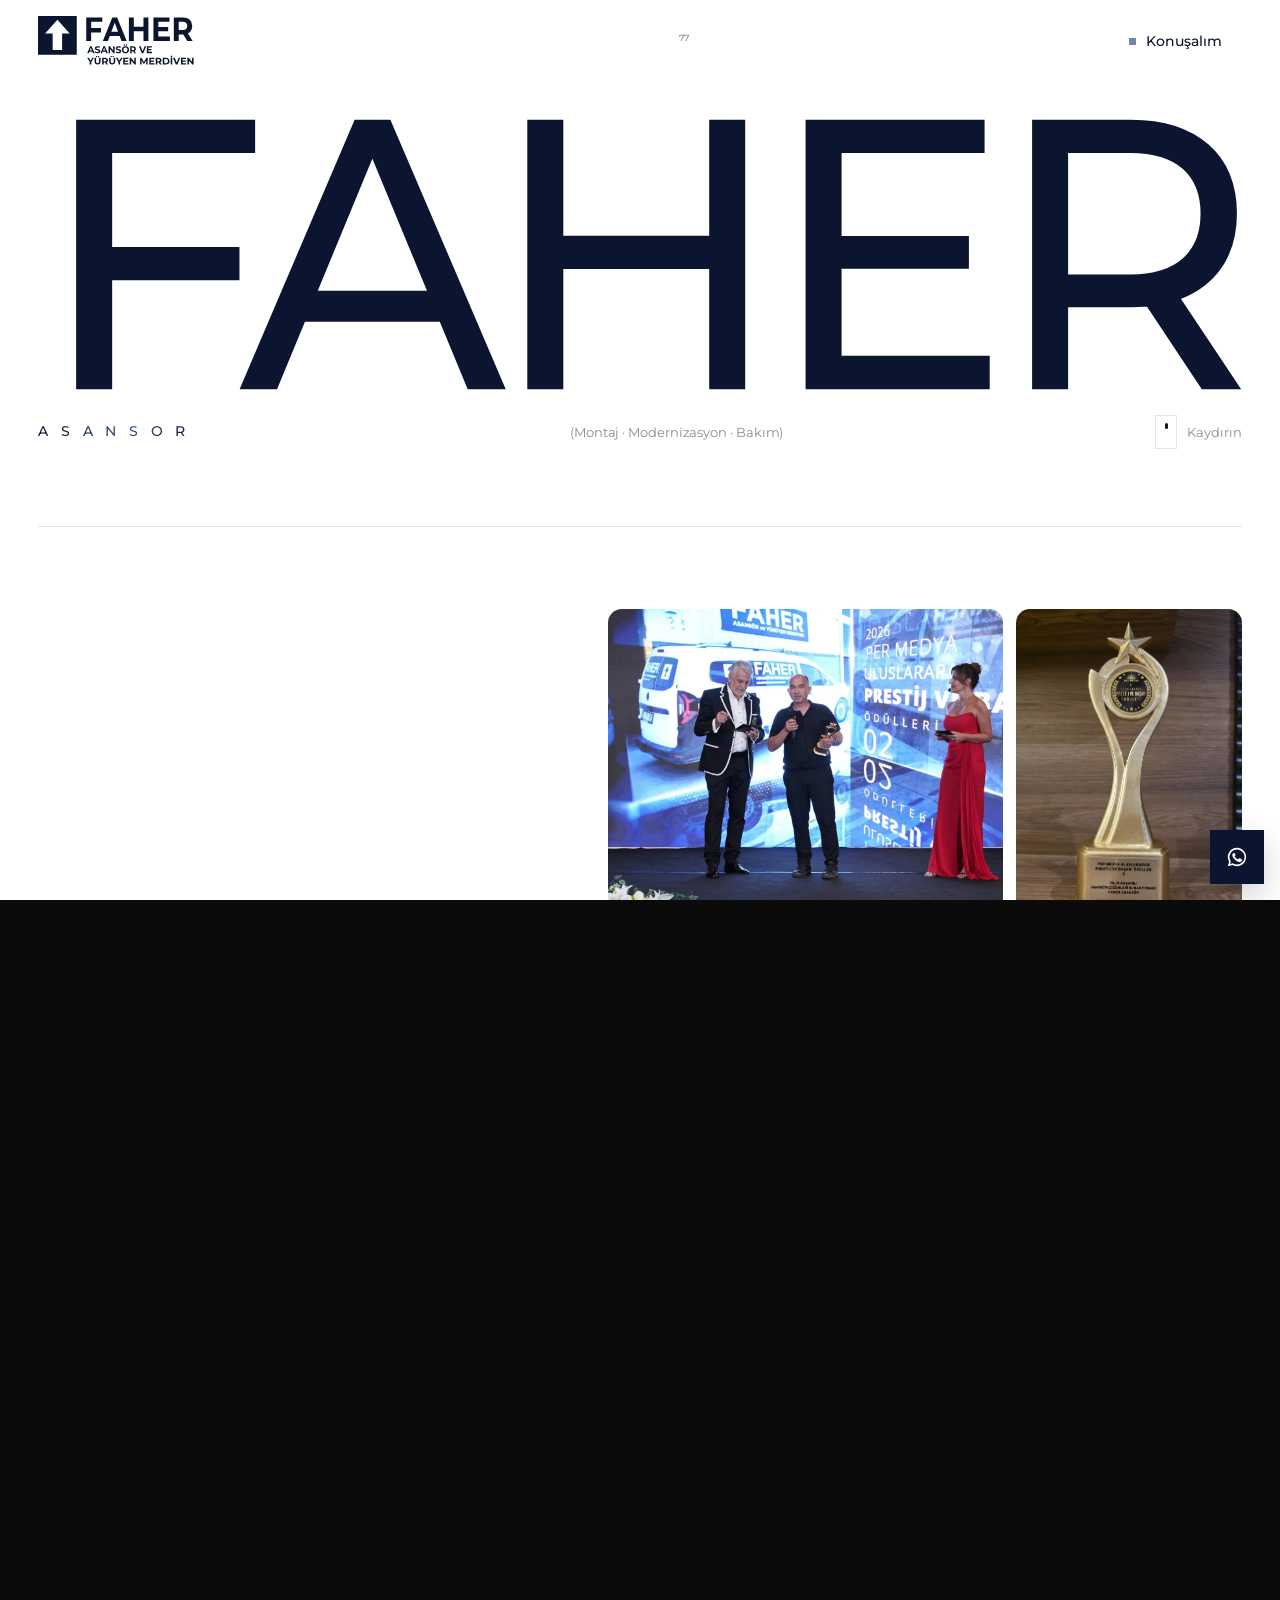
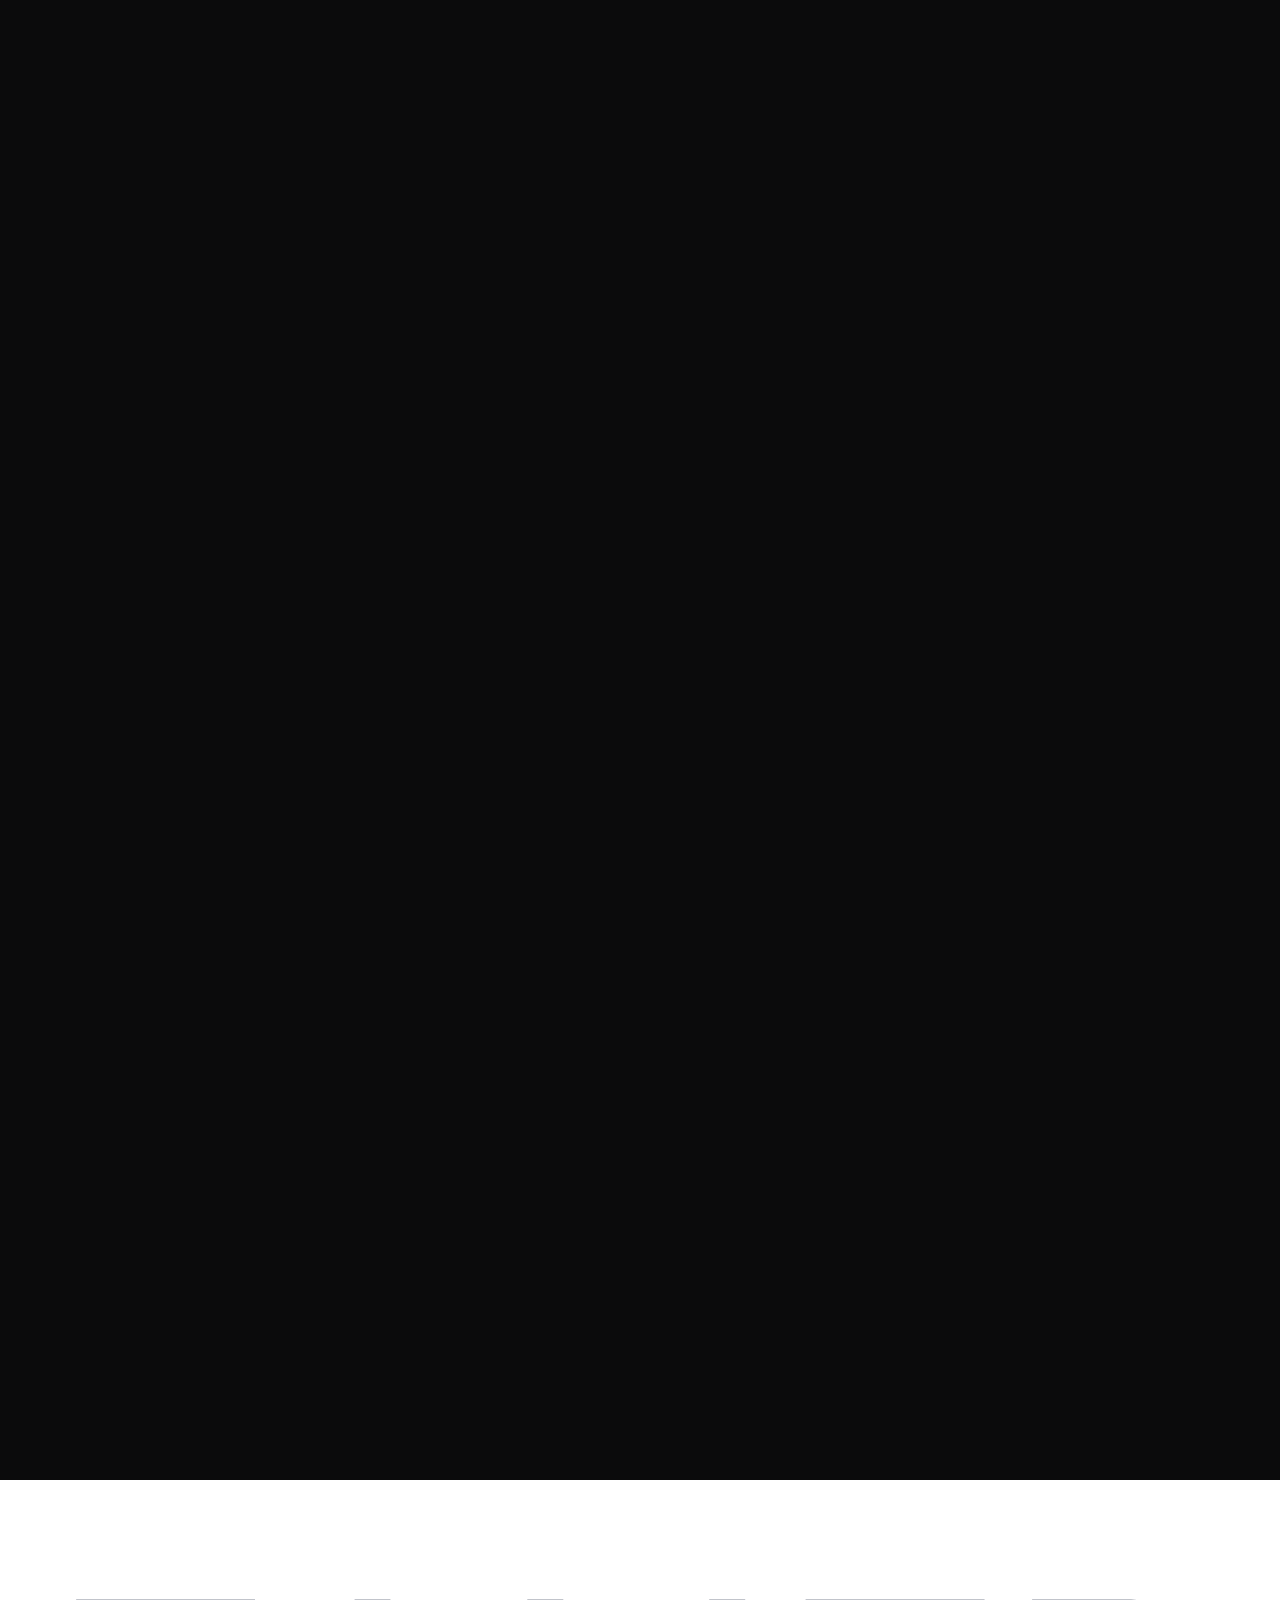
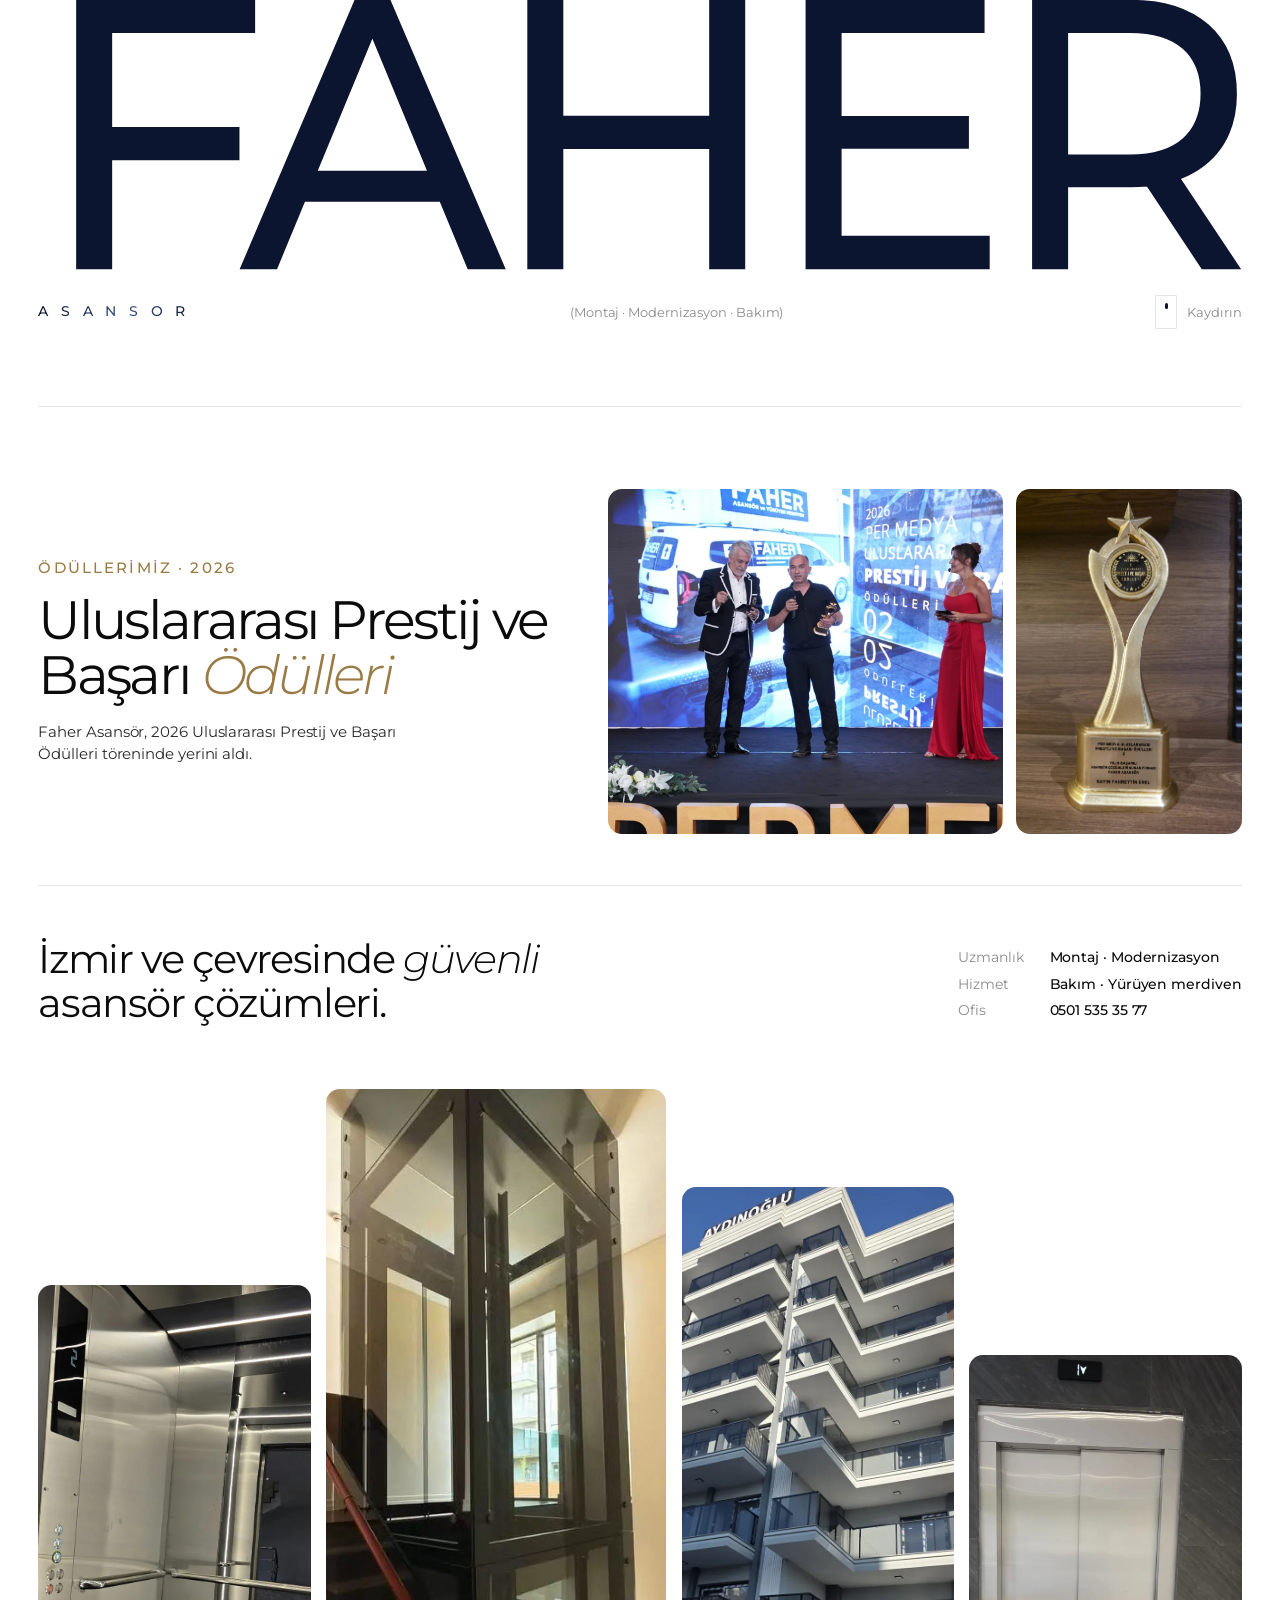
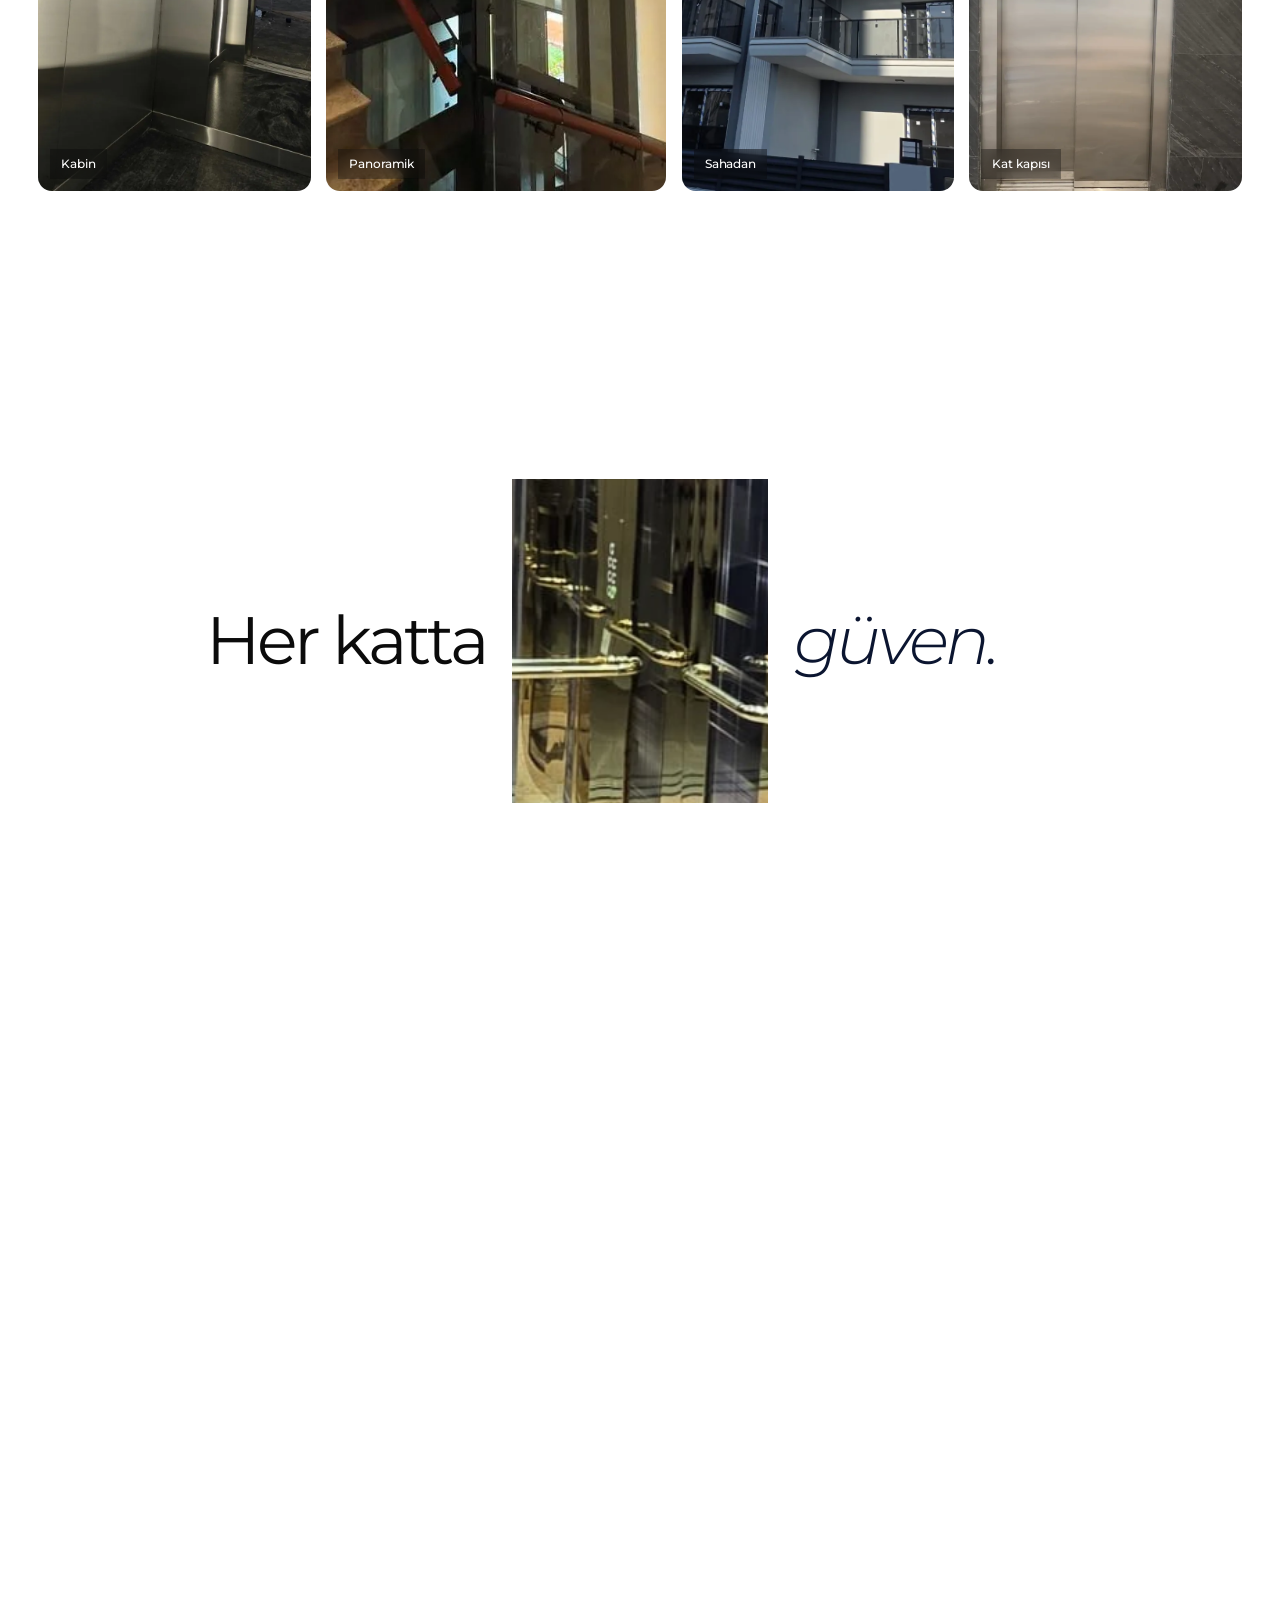
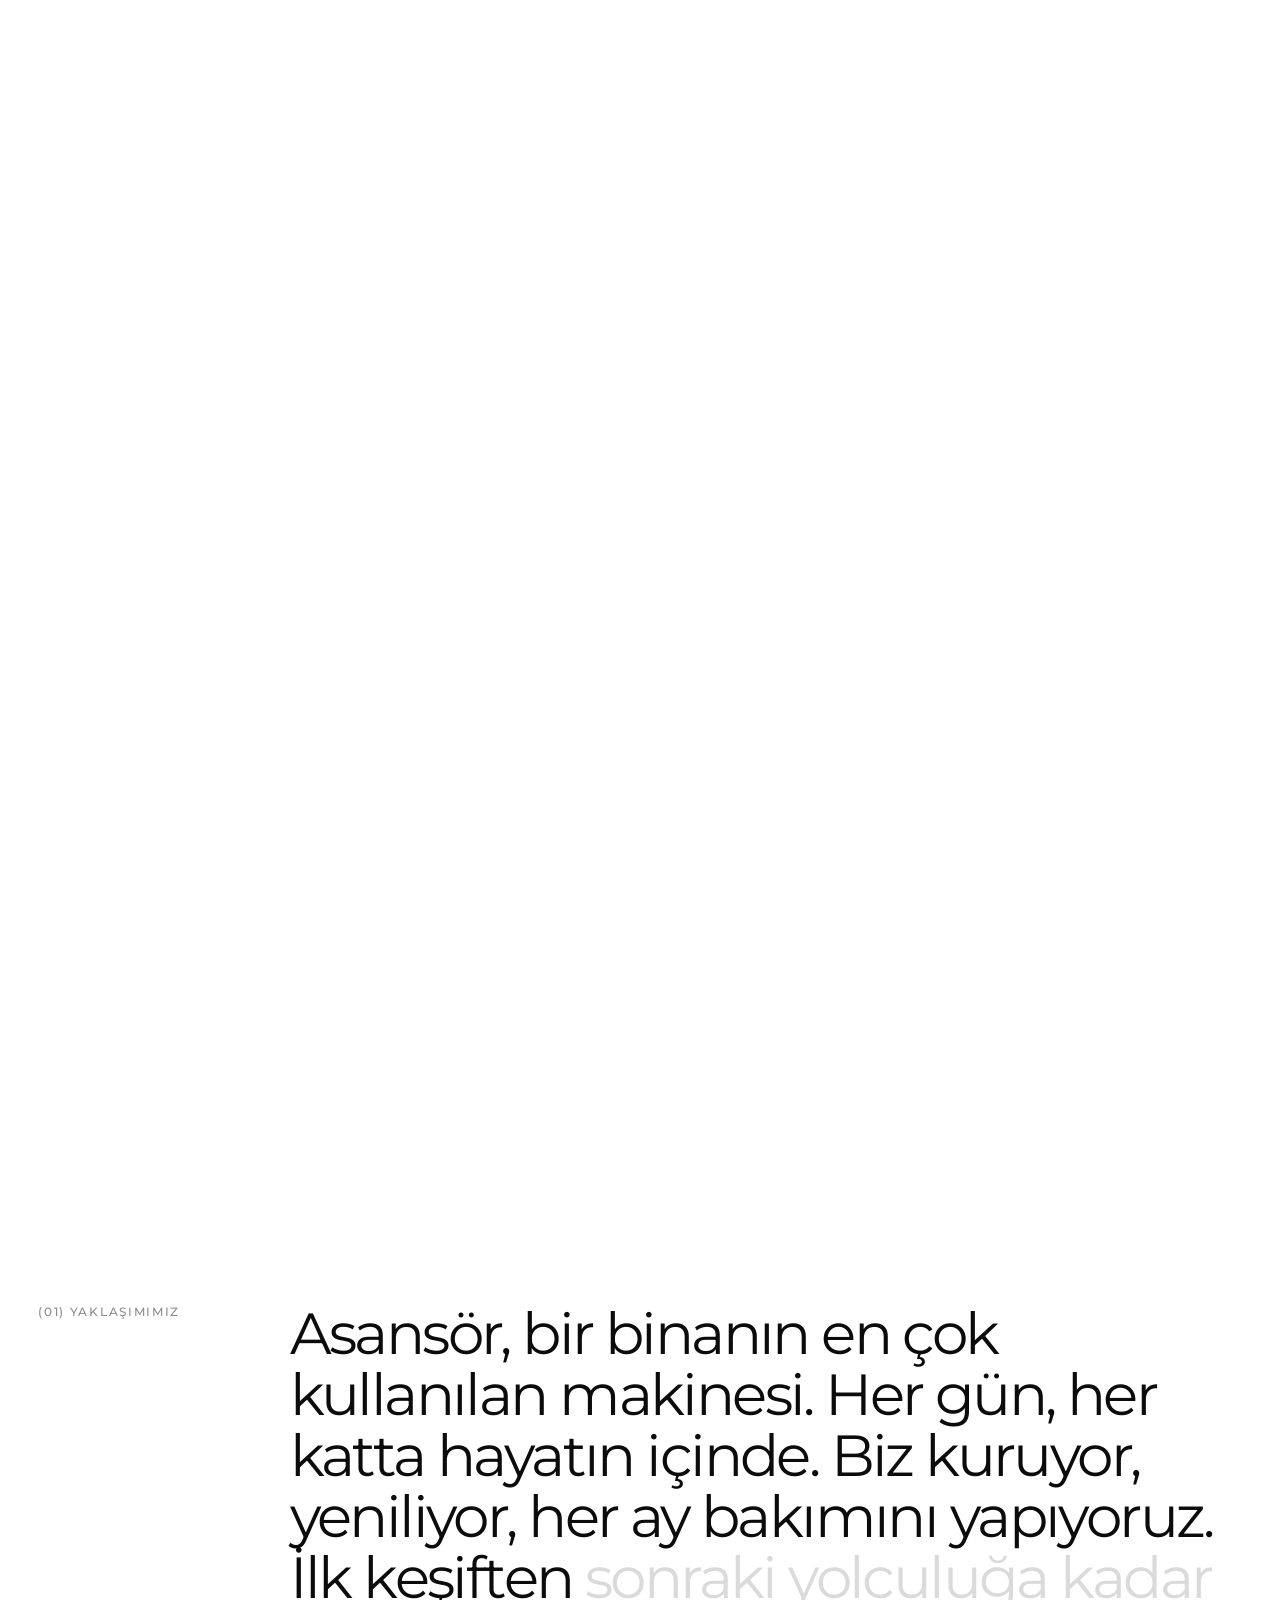
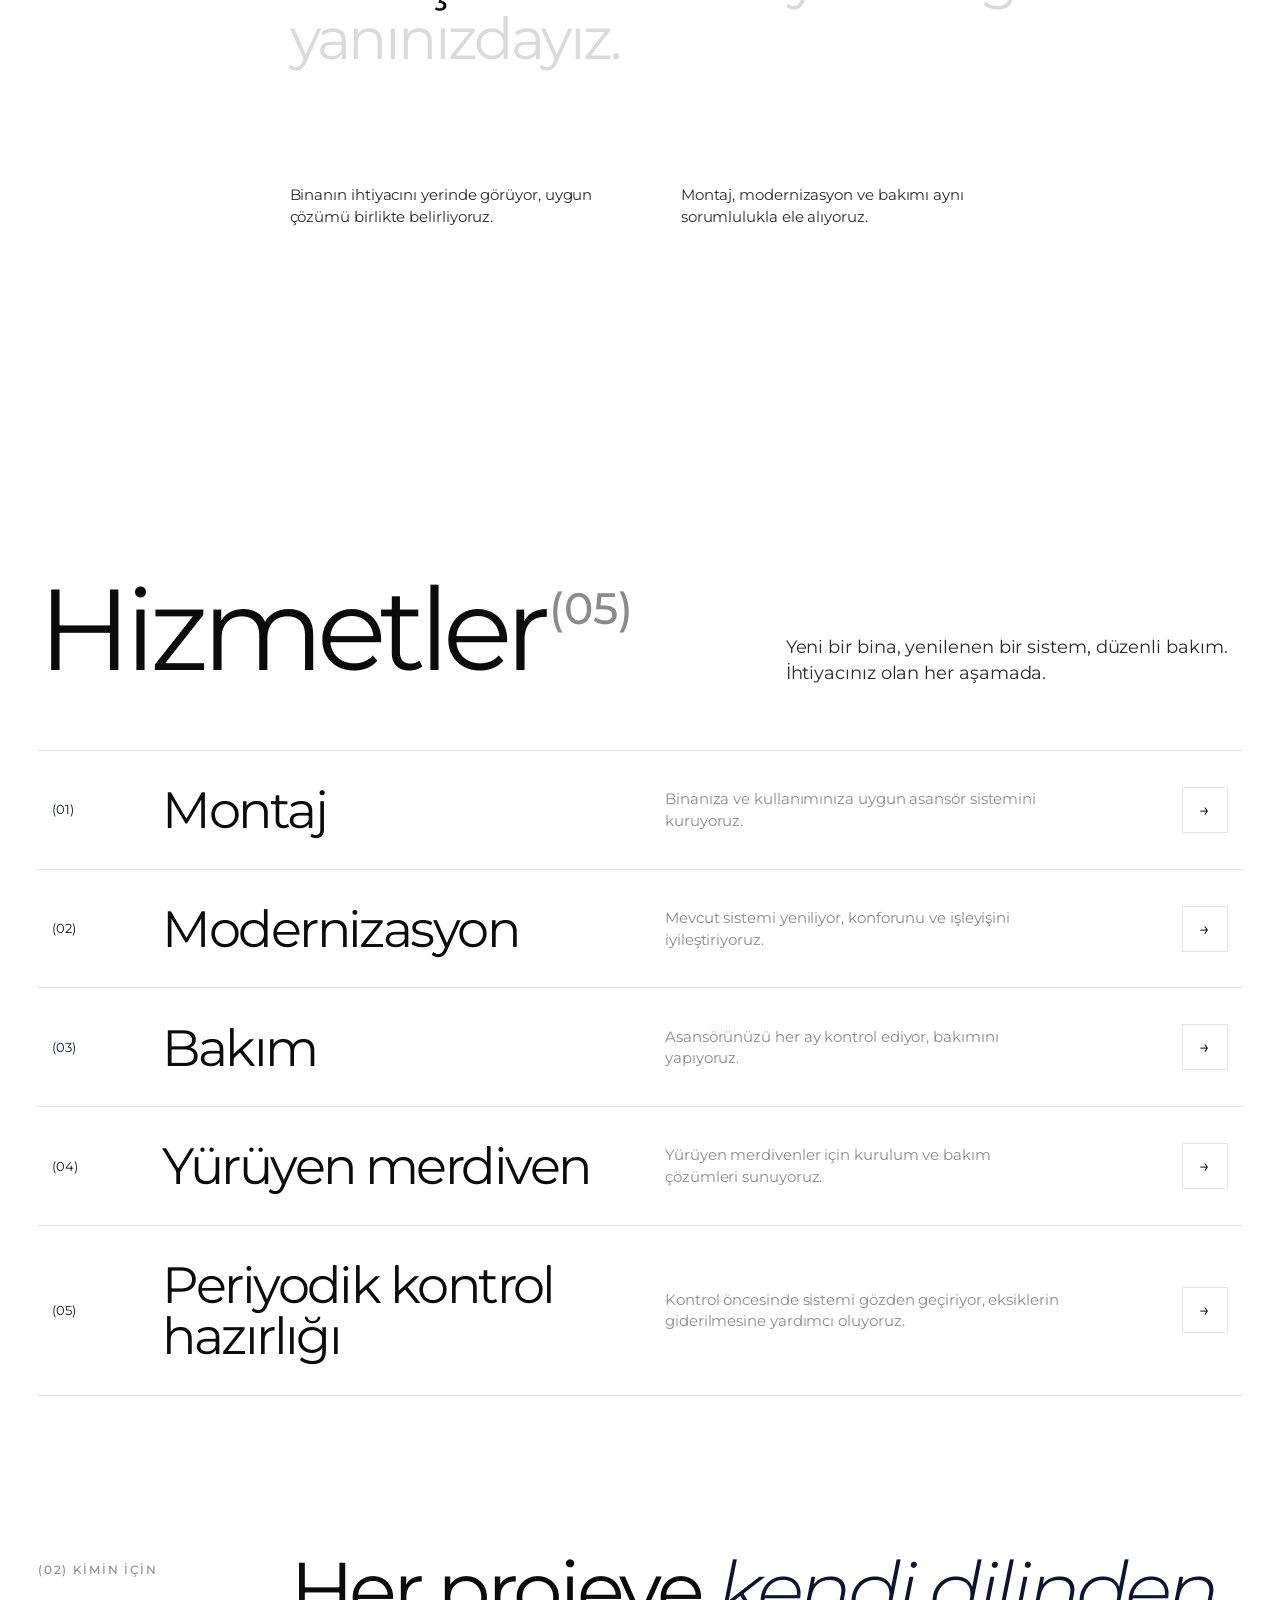
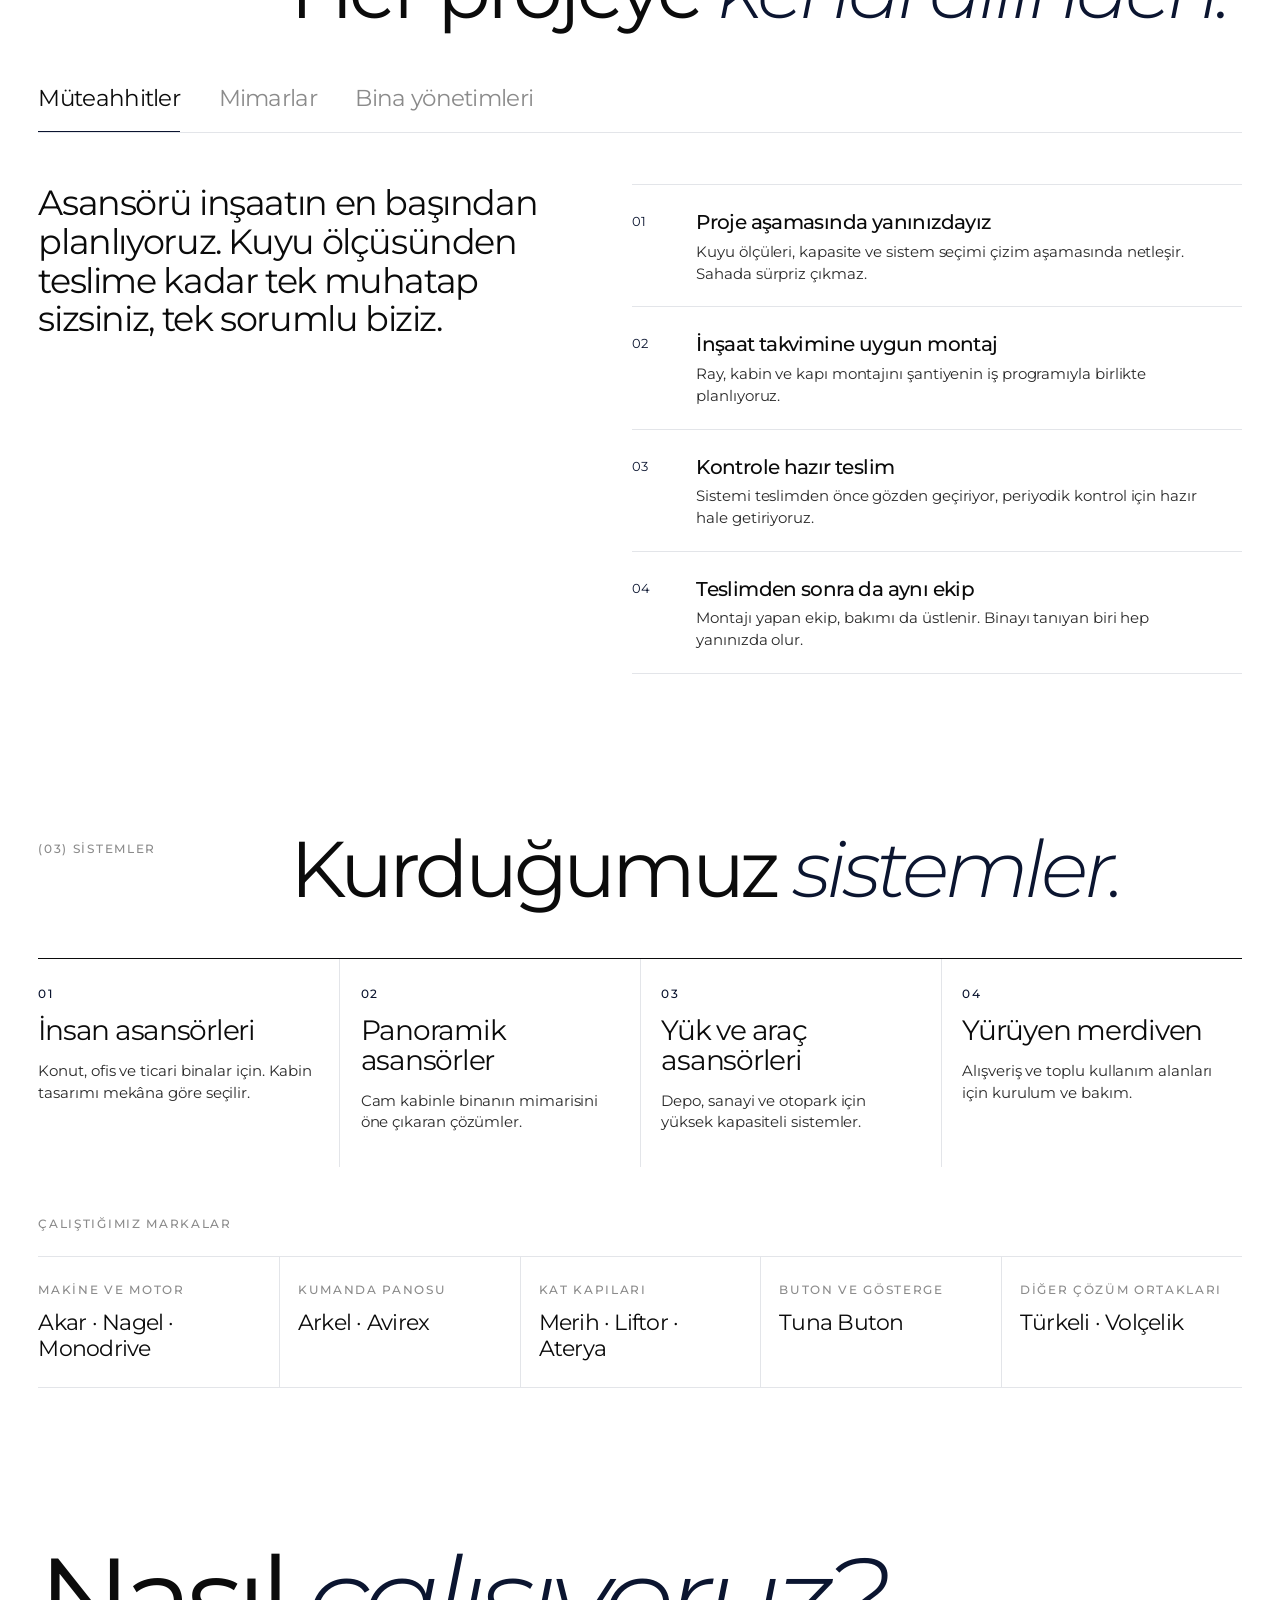
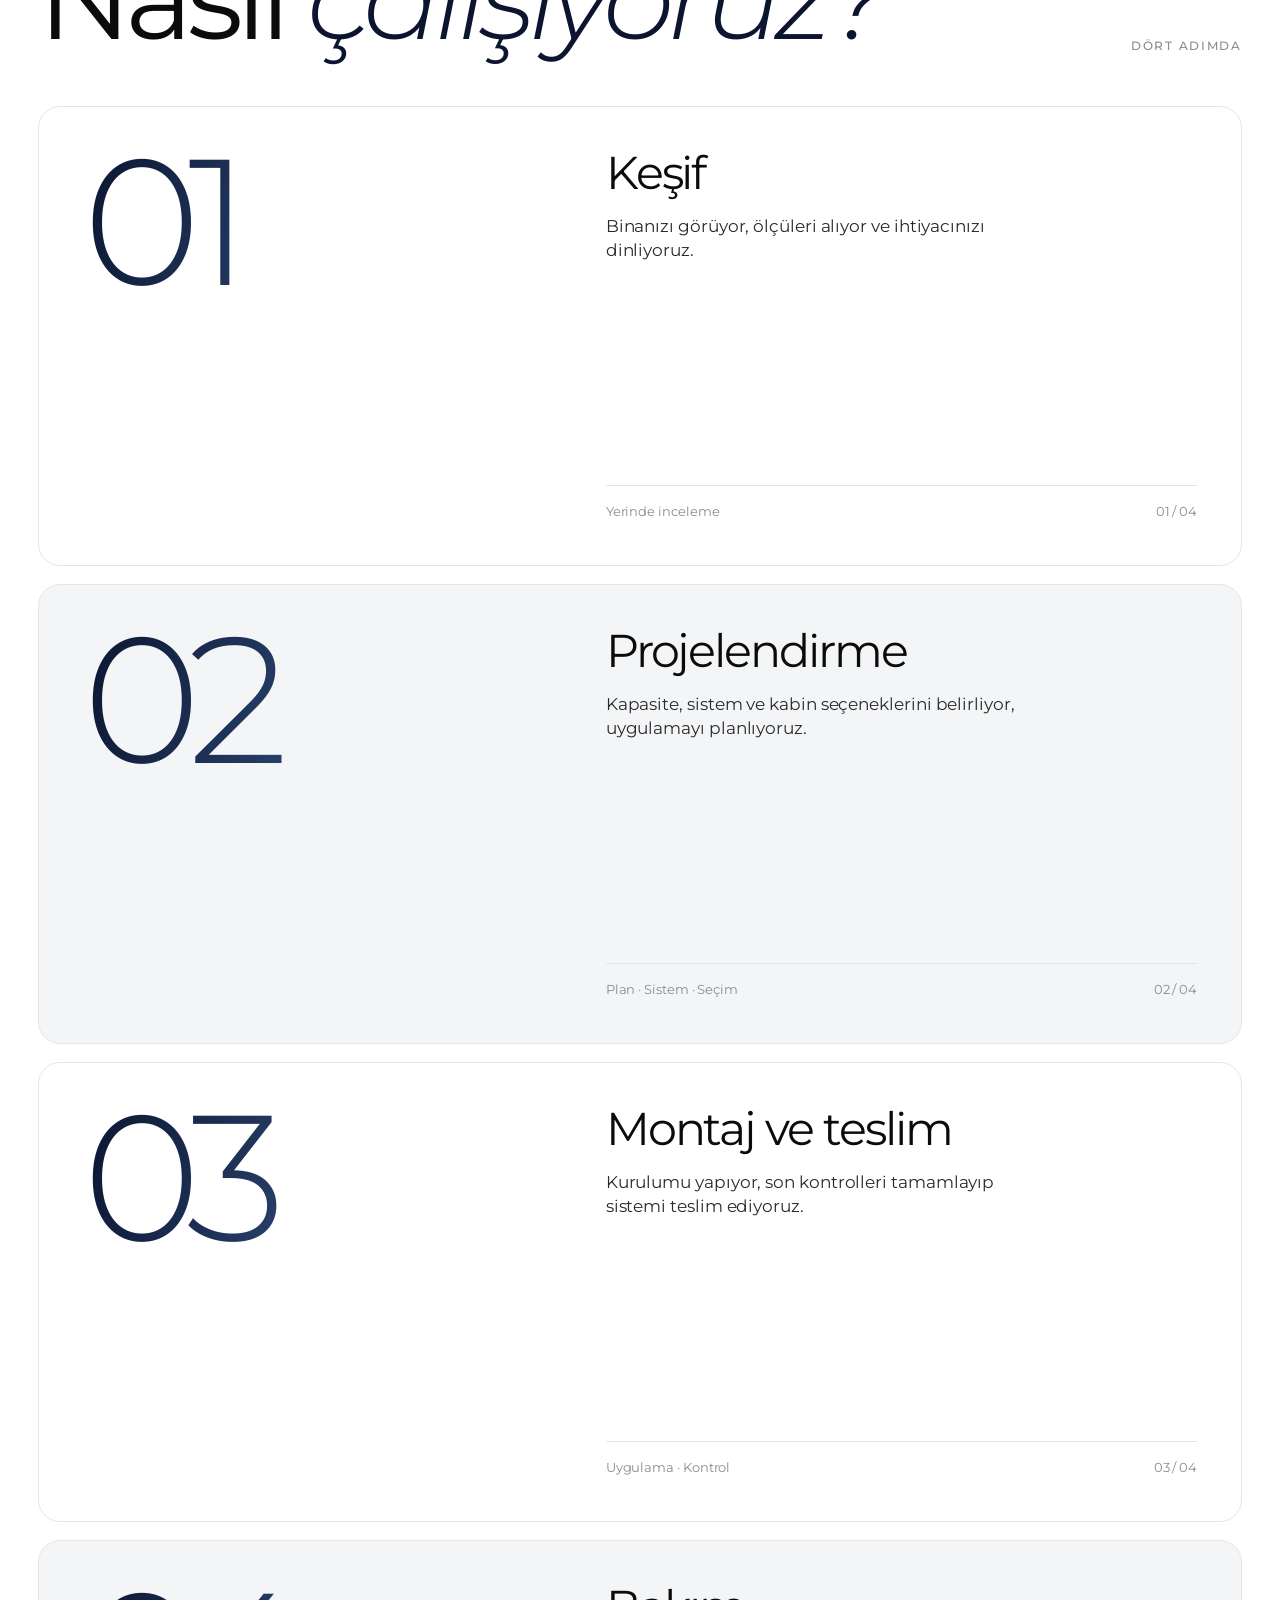
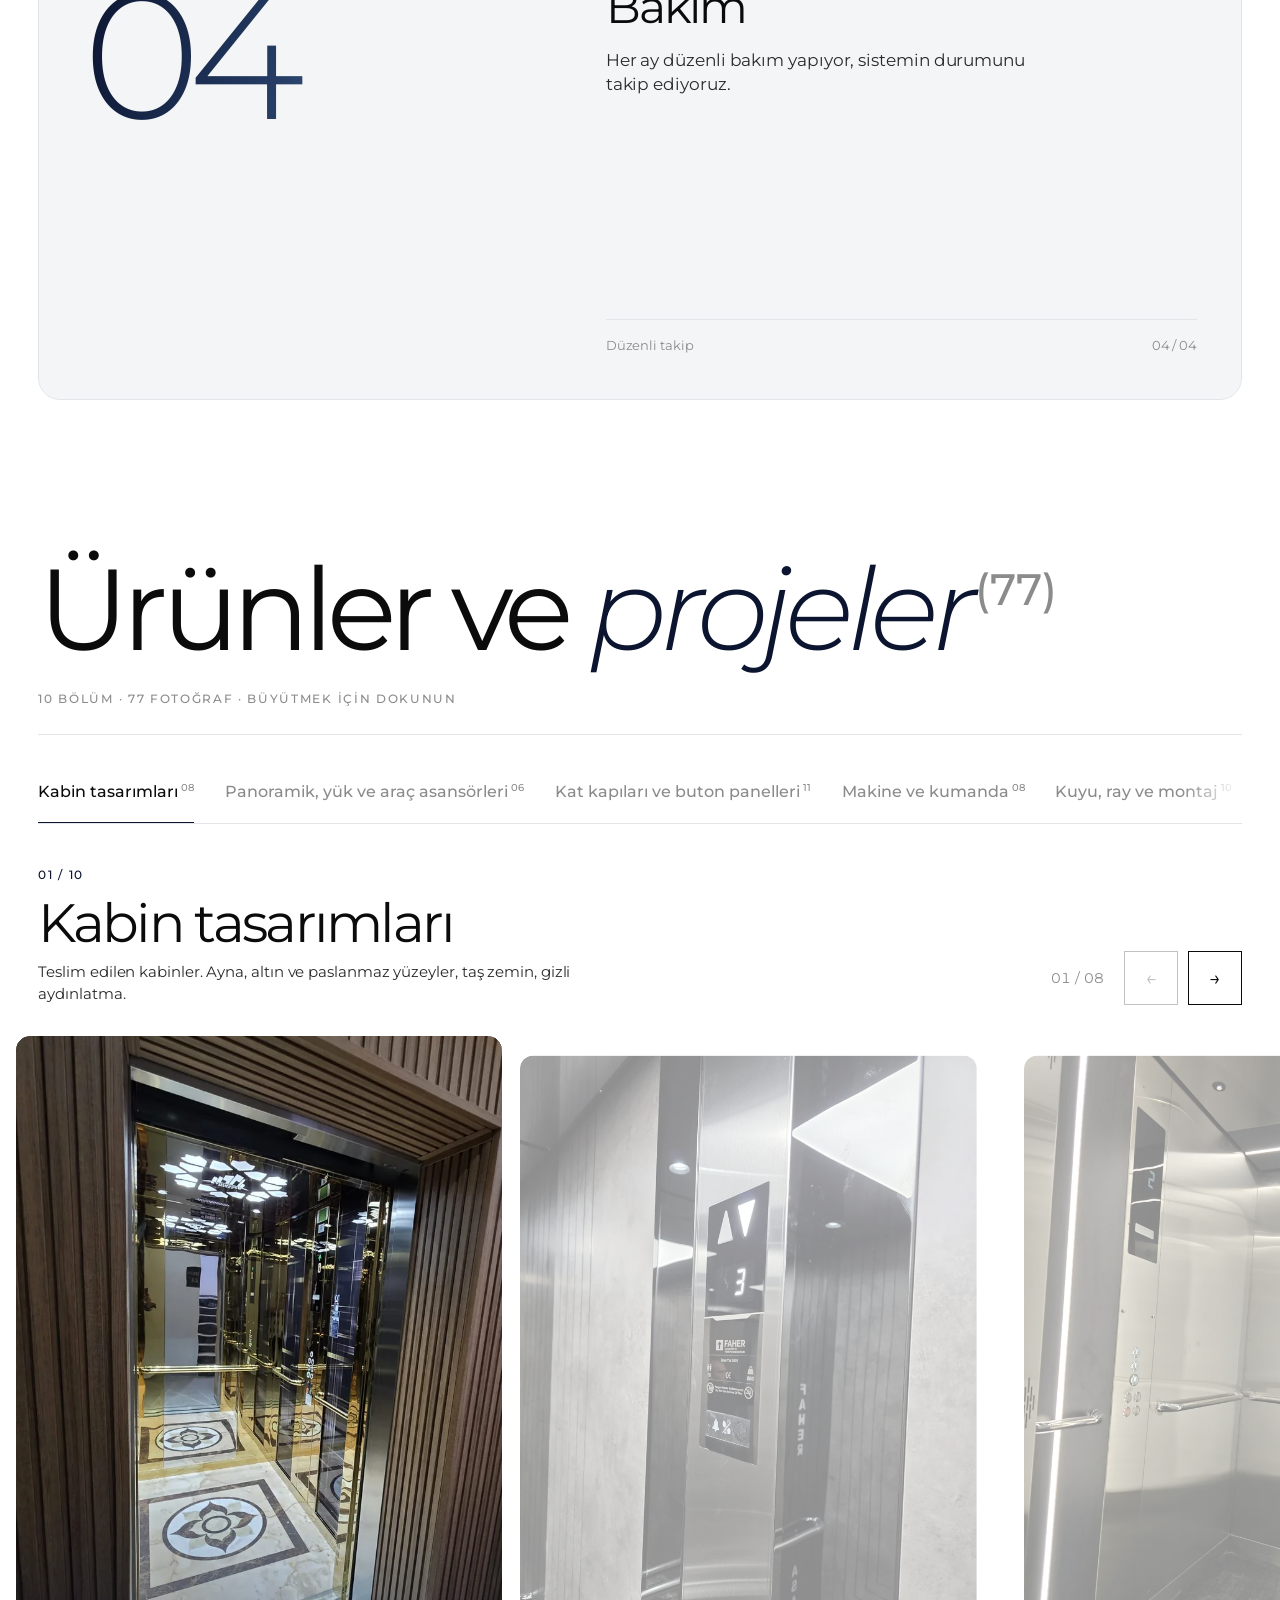
==== onizleme/index.html @ 9c1b2f11 "v12 onizleme: odul ustte, kimin icin, sistemler, vitrin galeri, bolge haritasi, Google harita Co-Aut" ====
<!doctype html>
<html lang="tr"><head><meta charset="utf-8"><meta name="viewport" content="width=device-width,initial-scale=1,viewport-fit=cover">
<title>Faher Asansör | İzmir ve çevresinde asansör çözümleri</title>
<meta name="description" content="İzmir ve çevresinde asansör montajı, modernizasyon, bakım ve yürüyen merdiven çözümleri. Faher Asansör ile iletişime geçin.">
<meta name="robots" content="noindex,nofollow"><meta name="theme-color" content="#ffffff"><meta property="og:title" content="Faher Asansör"><meta property="og:description" content="İzmir ve çevresinde güvenli asansör çözümleri."><meta property="og:image" content="assets/hero-kabin.webp">
<link rel="icon" href="assets/faher_ikon.svg" type="image/svg+xml">
<link rel="preconnect" href="https://fonts.googleapis.com"><link rel="preconnect" href="https://fonts.gstatic.com" crossorigin><link rel="stylesheet" href="https://fonts.googleapis.com/css2?family=Montserrat:ital,wght@0,300;0,400;0,500;0,600;1,300;1,400&display=swap">

<style>
:root{
  --bg:#ffffff;
  --bg-2:#f4f5f7;
  --ink:#0b0b0b;
  --ink-2:#2a2a2a;
  --gray:#8b8b8b;
  --line:#e3e5e9;
  --accent:#0b1530;
  --accent-d:#0b1530;
  --accent-grad:linear-gradient(105deg,#0b1530 0%,#263d66 38%,#405b88 52%,#0b1530 100%);
  --font:"Montserrat",system-ui,-apple-system,"Segoe UI",Roboto,sans-serif;
  --gut:clamp(16px,3vw,44px);
  --ease:cubic-bezier(.22,1,.36,1);
  --io:cubic-bezier(.76,0,.24,1);
  --r:14px;
}
*{box-sizing:border-box;margin:0;padding:0}
html{-webkit-text-size-adjust:100%}
html.lenis,html.lenis body{height:auto}
.lenis.lenis-smooth{scroll-behavior:auto!important}
body{background:var(--bg);color:var(--ink);font-family:var(--font);font-weight:400;line-height:1.45;overflow-x:hidden;-webkit-font-smoothing:antialiased;letter-spacing:-.005em}
a{color:inherit;text-decoration:none}
button{font:inherit;color:inherit;background:none;border:0;cursor:pointer}
img,video{display:block;max-width:100%}
::selection{background:var(--ink);color:#fff}
.accent-t{background:var(--accent-grad);-webkit-background-clip:text;background-clip:text;color:transparent}
.tag{font-size:12px;font-weight:500;letter-spacing:.14em;text-transform:uppercase;color:var(--gray)}
.paren{color:var(--gray);font-weight:400}
sup.c{font-size:.38em;font-weight:500;vertical-align:top;position:relative;top:.35em;margin-left:.12em;color:var(--gray);letter-spacing:0}

/* ---------------- header ---------------- */
.hdr{position:fixed;inset:0 0 auto;z-index:50;display:grid;grid-template-columns:1fr auto 1fr;align-items:center;padding:16px var(--gut);transition:transform .7s var(--ease),background .4s,border-color .4s;border-bottom:1px solid transparent}
.hdr.hide{transform:translateY(-105%)}
.hdr.solid{background:rgba(255,255,255,.86);backdrop-filter:blur(16px);-webkit-backdrop-filter:blur(16px);border-color:var(--line)}
.brand{display:flex;align-items:center;gap:12px}
.brand img{width:40px;height:auto}
.brand .w{display:flex;flex-direction:column;line-height:1}
.brand .w b{font-weight:600;font-size:15px;letter-spacing:.16em}
.brand .w i{font-style:normal;font-size:8.5px;letter-spacing:.78em;margin-top:5px;font-weight:500}
.nav{display:flex;gap:30px;font-size:14px;font-weight:500}
.nav a{position:relative;padding:4px 0}
.nav a sup{font-size:9px;color:var(--gray);margin-left:2px}
.nav a::after{content:"";position:absolute;left:0;right:0;bottom:0;height:1px;background:currentColor;transform:scaleX(0);transform-origin:right;transition:transform .6s var(--ease)}
.nav a:hover::after{transform:scaleX(1);transform-origin:left}
.hdr-r{justify-self:end;display:flex;align-items:center;gap:10px}
.btn-k{display:inline-flex;align-items:center;gap:10px;height:44px;padding:0 20px;border-radius:0;background:var(--ink);color:#fff;font-size:14px;font-weight:500;overflow:hidden;position:relative;isolation:isolate}
.btn-k::before{content:"";position:absolute;inset:0;background:var(--accent-grad);transform:translateY(101%);transition:transform .6s var(--ease);z-index:-1}
.btn-k:hover::before{transform:none}
.btn-k:hover{color:var(--ink)}
.btn-k .d{width:7px;height:7px;border-radius:0;background:var(--accent);transition:background .4s}
.btn-k:hover .d{background:var(--ink)}
.burger{display:none;width:44px;height:44px;border-radius:0;border:1px solid var(--line);place-items:center;background:#fff}
.burger i{display:block;width:16px;height:7px;position:relative}
.burger i::before,.burger i::after{content:"";position:absolute;left:0;right:0;height:1.5px;background:var(--ink);transition:transform .5s var(--ease)}
.burger i::before{top:0}.burger i::after{bottom:0}
body.open .burger i::before{transform:translateY(2.75px) rotate(45deg)}
body.open .burger i::after{transform:translateY(-2.75px) rotate(-45deg)}
.mnav{position:fixed;inset:0;z-index:45;background:#fff;padding:100px var(--gut) 30px;display:flex;flex-direction:column;justify-content:space-between;clip-path:inset(0 0 100% 0);transition:clip-path .8s var(--io)}
body.open .mnav{clip-path:inset(0)}
body.open .hdr{background:#fff;transform:none}
.mnav nav a{display:flex;justify-content:space-between;align-items:baseline;font-size:clamp(40px,11vw,64px);font-weight:500;letter-spacing:-.04em;line-height:1.1;padding:8px 0;border-bottom:1px solid var(--line)}
.mnav nav a span{font-size:13px;letter-spacing:0;color:var(--gray);font-weight:400}
.mnav .m-foot{display:flex;flex-direction:column;gap:8px;font-size:15px}
@media (max-width:960px){.nav{display:none}.hdr{grid-template-columns:1fr auto}.burger{display:grid}.hdr-r .btn-k{display:none}}

/* ---------------- line reveal ---------------- */
.lr{display:block;overflow:hidden}
.lr>span{display:block;transform:translateY(110%);transition:transform 1.25s var(--ease)}
.in .lr>span,.lr.in>span{transform:none}
.fade{opacity:0;transform:translateY(24px);transition:opacity 1.1s var(--ease),transform 1.1s var(--ease)}
.fade.in{opacity:1;transform:none}

/* ---------------- hero ---------------- */
.hero{padding:104px var(--gut) 0;display:flex;flex-direction:column}
.hero .wordmark{padding-bottom:clamp(40px,6vw,90px);border-bottom:1px solid var(--line);margin-bottom:clamp(28px,3.4vw,48px)}
.hero-top{display:grid;grid-template-columns:1.5fr 1fr;gap:40px;align-items:start}
.hero-lead{font-size:clamp(26px,3.15vw,50px);line-height:1.08;letter-spacing:-.035em;font-weight:400;max-width:20ch}
.hero-lead em{font-style:italic;font-weight:300}
.hero-meta{justify-self:end;display:grid;grid-template-columns:auto auto;gap:6px 26px;font-size:14px;padding-top:10px}
.hero-meta dt{color:var(--gray)}
.hero-meta dd{font-weight:500}
.hero-reel{display:grid;grid-template-columns:1fr 1.25fr 1fr 1fr;gap:clamp(10px,1.2vw,18px);margin:clamp(36px,5vw,72px) 0 0;align-items:end;height:min(78svh,62vw)}
.reel{position:relative;overflow:hidden;border-radius:var(--r);background:var(--bg-2);height:100%;clip-path:inset(100% 0 0 0 round var(--r));transition:clip-path 1.5s var(--io)}
.reel:nth-child(1){height:72%}
.reel:nth-child(3){height:86%}
.reel:nth-child(4){height:62%}
.ready .reel{clip-path:inset(0 0 0 0 round var(--r))}
.ready .reel:nth-child(2){transition-delay:.08s}.ready .reel:nth-child(3){transition-delay:.16s}.ready .reel:nth-child(4){transition-delay:.24s}
.reel img{position:absolute;inset:0;width:100%;height:100%;object-fit:cover;transform:scale(1.2);transition:transform 2.2s var(--ease)}
.ready .reel img{transform:scale(1)}
.reel .lbl{position:absolute;left:12px;bottom:12px;font-size:12px;font-weight:500;color:#fff;background:rgba(11,11,11,.35);backdrop-filter:blur(8px);-webkit-backdrop-filter:blur(8px);padding:6px 11px;border-radius:0}
.wordmark{position:relative;line-height:.8;padding-bottom:clamp(14px,2vw,26px)}
.wordmark svg{width:100%;height:auto;display:block;overflow:visible}
.wordmark text{font-family:var(--font);font-weight:500;letter-spacing:-.045em}
.wordmark .wm-row{display:flex;justify-content:space-between;align-items:center;margin-top:10px;font-size:13px}
.wordmark .wm-row .fu{letter-spacing:.9em;font-weight:500;font-size:clamp(10px,1.1vw,15px)}
.wm-ch{transform:translateY(105%);transition:transform 1.5s var(--ease) .25s}
.ready .wm-ch{transform:none}
.scroll-ind{display:flex;align-items:center;gap:10px;color:var(--gray)}
.scroll-ind i{width:22px;height:34px;border:1px solid var(--line);border-radius:0;position:relative}
.scroll-ind i::after{content:"";position:absolute;left:50%;top:7px;width:3px;height:6px;margin-left:-1.5px;border-radius:2px;background:var(--accent);animation:sc 1.8s var(--ease) infinite}
@keyframes sc{60%{transform:translateY(10px);opacity:0}100%{opacity:0}}
@media (max-width:820px){
  .hero{padding-top:96px}
  .hero-top{grid-template-columns:1fr;gap:24px}
  .hero-meta{justify-self:start}
  .hero-reel{grid-template-columns:repeat(4,72vw);overflow-x:auto;scroll-snap-type:x mandatory;margin-left:calc(var(--gut) * -1);margin-right:calc(var(--gut) * -1);padding:0 var(--gut);scrollbar-width:none;min-height:0;height:min(64svh,520px);flex:none;align-items:stretch}
  .hero-reel::-webkit-scrollbar{display:none}
  .reel,.reel:nth-child(n){height:100%;scroll-snap-align:center}
  .wordmark .wm-row .hide-m{display:none}
}

/* ---------------- stage (expanding film) ---------------- */
.stage{height:280vh;position:relative}
.stage-pin{position:sticky;top:0;height:100svh;overflow:hidden;display:grid;place-items:center}
.stage-film{position:absolute;inset:0;clip-path:inset(var(--y,30%) var(--x,38%) round var(--rr,14px));will-change:clip-path}
.stage-film img{width:100%;height:100%;object-fit:cover;transform:scale(var(--s,1.3))}
.stage-film::after{content:"";position:absolute;inset:0;background:linear-gradient(180deg,rgba(0,0,0,.15),rgba(0,0,0,.45));opacity:var(--sh,0)}
.stage-pin{background:#fff}
.stage-w{position:absolute;top:50%;font-size:clamp(34px,5.2vw,96px);font-weight:400;letter-spacing:-.05em;line-height:1;white-space:nowrap;transform:translateY(-50%);z-index:2;color:var(--ink);transition:color .6s var(--ease)}
.stage-pin.cov .stage-w{color:#fff}
.stage-w.l{right:calc(50% + 12vw)}
.stage-w.r{left:calc(50% + 12vw)}
.stage-w em{font-style:italic;font-weight:300}
.stage-cap{position:absolute;left:var(--gut);right:var(--gut);bottom:28px;display:flex;justify-content:space-between;color:#fff;font-size:13px;z-index:2;opacity:var(--sh,0)}
@media (max-width:820px){.stage{height:220vh}.stage-w{font-size:11vw;transform:none}.stage-w.l{right:auto;left:var(--gut);top:12svh}.stage-w.r{left:auto;right:var(--gut);top:auto;bottom:12svh}}

/* ---------------- manifesto ---------------- */
.mf{padding:clamp(110px,15vw,220px) var(--gut)}
.mf-grid{display:grid;grid-template-columns:200px 1fr;gap:clamp(20px,4vw,60px)}
.mf-txt{font-size:clamp(30px,4.5vw,74px);line-height:1.06;letter-spacing:-.045em;font-weight:400}
.mf-txt .w{color:#d9dce2;transition:color .4s}
.mf-txt .w.on{color:var(--ink)}
.mf-txt .pic{display:inline-block;vertical-align:middle;width:1.9em;height:.92em;border-radius:0;overflow:hidden;margin:0 .08em;position:relative;top:-.06em;transform:scale(0);transition:transform .9s var(--ease)}
.mf-txt .pic.on{transform:none}
.mf-txt .pic img,.mf-txt .pic video{width:100%;height:100%;object-fit:cover}
.mf-foot{grid-column:2;display:flex;gap:clamp(20px,4vw,60px);margin-top:clamp(40px,5vw,70px);font-size:15px;color:var(--ink-2);flex-wrap:wrap}
.mf-foot p{max-width:34ch}
@media (max-width:820px){.mf-grid{grid-template-columns:1fr}.mf-foot{grid-column:1}}

/* ---------------- work ---------------- */
.work{padding:0 var(--gut) clamp(90px,12vw,170px)}
.work-head{display:flex;justify-content:space-between;align-items:flex-end;flex-wrap:wrap;gap:24px;padding-bottom:26px;border-bottom:1px solid var(--line);margin-bottom:clamp(26px,3vw,40px)}
.h2{font-size:clamp(52px,9vw,156px);font-weight:400;letter-spacing:-.06em;line-height:.88}
.filters{display:flex;flex-wrap:wrap;gap:4px 22px;font-size:15px;font-weight:500}
.filters button{position:relative;color:var(--gray);transition:color .3s;padding:4px 0 4px 14px}
.filters button sup{font-size:10px;margin-left:2px}
.filters button::before{content:"";position:absolute;left:0;top:50%;width:7px;height:7px;margin-top:-3.5px;border-radius:0;background:var(--accent-grad);transform:scale(0);transition:transform .4s var(--ease)}
.filters button.on{color:var(--ink)}
.filters button.on::before{transform:scale(1)}
.filters button:hover{color:var(--ink)}
.grid{display:grid;grid-template-columns:repeat(12,1fr);gap:clamp(30px,4vw,64px) clamp(12px,1.6vw,24px)}
.card{grid-column:span 4;transition:opacity .6s var(--ease)}
.card:nth-child(6n+1){grid-column:span 5}
.card:nth-child(6n+2){grid-column:7 / span 6;margin-top:clamp(40px,10vw,160px)}
.card:nth-child(6n+3){grid-column:2 / span 4}
.card:nth-child(6n+4){grid-column:7 / span 5;margin-top:clamp(20px,6vw,90px)}
.card:nth-child(6n+5){grid-column:1 / span 6}
.card:nth-child(6n+6){grid-column:8 / span 5;margin-top:clamp(40px,10vw,160px)}
.card.off{display:none}
.grid.filtered .card{grid-column:span 6!important;margin-top:0!important}
.c-media{position:relative;aspect-ratio:4/5;border-radius:var(--r);overflow:hidden;background:var(--bg-2);cursor:pointer;transform:translateZ(0)}
.c-media img,.c-media video{position:absolute;inset:0;width:100%;height:100%;object-fit:cover;transition:transform 1.4s var(--ease),opacity .6s}
.c-media video{opacity:0}
.card.play .c-media video{opacity:1}
.card:hover .c-media img,.card:hover .c-media video{transform:scale(1.04)}
.c-info{display:grid;grid-template-columns:auto 1fr auto;gap:14px;align-items:baseline;padding-top:16px}
.c-info .n{font-size:13px;color:var(--gray)}
.c-info h3{font-size:clamp(20px,1.7vw,26px);font-weight:500;letter-spacing:-.03em}
.c-info p{font-size:14px;color:var(--gray);text-align:right}
@media (max-width:820px){
  .grid,.grid.filtered{grid-template-columns:1fr 1fr;gap:34px 12px}
  .card,.card:nth-child(n),.grid.filtered .card{grid-column:span 2!important;margin-top:0!important}
  .card:nth-child(n){grid-column:span 2!important}
  .c-info{grid-template-columns:auto 1fr}
  .c-info p{grid-column:2;text-align:left;margin-top:-10px}
}

/* ---------------- marquee ---------------- */
.mq{background:var(--ink);color:#fff;padding:clamp(22px,3vw,40px) 0;overflow:hidden}
.mq-in{display:flex;width:max-content;will-change:transform}
.mq-in span{display:flex;align-items:center;gap:clamp(20px,3vw,44px);padding-right:clamp(20px,3vw,44px);font-size:clamp(40px,7vw,120px);font-weight:400;letter-spacing:-.05em;line-height:1;white-space:nowrap}
.mq-in span em{font-style:italic;font-weight:300}
.mq-in img{width:clamp(36px,5vw,78px);height:auto}

/* ---------------- services ---------------- */
.svc{padding:clamp(90px,12vw,170px) var(--gut)}
.svc-head{display:grid;grid-template-columns:1fr 1fr;gap:30px;align-items:end;margin-bottom:clamp(36px,5vw,70px)}
.svc-head p{font-size:clamp(17px,1.4vw,20px);color:var(--ink-2);max-width:38ch;justify-self:end}
.svc-list{border-top:1px solid var(--line)}
.sv{position:relative;display:grid;grid-template-columns:90px 1fr 1fr 60px;gap:20px;align-items:center;padding:clamp(20px,2.6vw,34px) 14px;border-bottom:1px solid var(--line);overflow:hidden;isolation:isolate;transition:color .5s var(--ease)}
.sv::before{content:"";position:absolute;inset:0;background:var(--ink);transform:scaleY(0);transform-origin:bottom;transition:transform .6s var(--io);z-index:-1}
.sv:hover{color:#fff}
.sv:hover::before{transform:scaleY(1)}
.sv .n{font-size:13px;color:var(--gray)}
.sv h3{font-size:clamp(28px,4vw,62px);font-weight:400;letter-spacing:-.05em;line-height:1}
.sv p{font-size:15px;color:var(--gray);max-width:40ch;transition:color .5s}
.sv:hover p{color:rgba(255,255,255,.7)}
.sv .ar{justify-self:end;width:46px;height:46px;border-radius:0;border:1px solid var(--line);display:grid;place-items:center;font-size:18px;transition:transform .6s var(--ease),background .5s,border-color .5s,color .5s}
.sv:hover .ar{transform:rotate(-45deg);background:var(--accent-grad);border-color:transparent;color:var(--ink)}
.peek{position:fixed;left:0;top:0;width:240px;aspect-ratio:4/5;border-radius:12px;overflow:hidden;z-index:30;pointer-events:none;opacity:0;transform:translate(-50%,-50%) scale(.6) rotate(-4deg);transition:opacity .4s var(--ease),transform .6s var(--ease)}
.peek.on{opacity:1;transform:translate(-50%,-50%) scale(1) rotate(0)}
.peek img{width:100%;height:100%;object-fit:cover}
@media (max-width:820px){.svc-head{grid-template-columns:1fr}.svc-head p{justify-self:start}.sv{grid-template-columns:36px 1fr 46px;padding:20px 0}.sv p{grid-column:2/3}.sv .ar{grid-row:1;grid-column:3}.sv::before{display:none}.sv:hover{color:inherit}.peek{display:none}}

/* ---------------- process (stacking cards) ---------------- */
.proc{padding:0 var(--gut) clamp(90px,12vw,170px)}
.proc-head{display:flex;justify-content:space-between;align-items:flex-end;flex-wrap:wrap;gap:20px;margin-bottom:clamp(30px,4vw,60px)}
.stack{display:flex;flex-direction:column;gap:18px}
.sc{position:sticky;top:calc(96px + var(--i) * 18px);min-height:min(56svh,460px);background:#fff;border:1px solid var(--line);border-radius:22px;padding:clamp(24px,3.4vw,52px);display:grid;grid-template-columns:1fr 1.2fr;gap:30px;box-shadow:0 -10px 40px rgba(0,0,0,.04);transform-origin:top center}
.sc:nth-child(even){background:var(--bg-2)}
.sc .num{font-size:clamp(90px,14vw,230px);line-height:.8;font-weight:300;letter-spacing:-.07em}
.sc .tx{display:flex;flex-direction:column;justify-content:space-between;gap:30px}
.sc h3{font-size:clamp(30px,3.6vw,56px);font-weight:400;letter-spacing:-.045em;line-height:1}
.sc p{font-size:clamp(16px,1.3vw,19px);color:var(--ink-2);max-width:40ch}
.sc .meta{display:flex;justify-content:space-between;font-size:13px;color:var(--gray);border-top:1px solid var(--line);padding-top:16px}
@media (max-width:820px){.sc{grid-template-columns:1fr;top:calc(84px + var(--i) * 12px);min-height:0}}

/* ---------------- contact ---------------- */
.ct{padding:clamp(90px,12vw,170px) var(--gut) 0;border-top:1px solid var(--line)}
.ct-top{display:grid;grid-template-columns:1fr 1fr;gap:30px;align-items:end}
.ct h2{font-size:clamp(64px,13.5vw,240px);font-weight:400;letter-spacing:-.065em;line-height:.85}
.ct h2 em{font-style:italic;font-weight:300}
.ct-side{justify-self:end;display:flex;flex-direction:column;gap:22px;align-items:flex-end;text-align:right;padding-bottom:18px}
.ct-side p{max-width:34ch;color:var(--ink-2);font-size:17px}
.ct-btns{display:flex;gap:10px;flex-wrap:wrap;justify-content:flex-end}
.btn-o{display:inline-flex;align-items:center;gap:10px;height:52px;padding:0 24px;border-radius:0;border:1px solid var(--ink);font-size:15px;font-weight:500;transition:background .4s,color .4s}
.btn-o:hover{background:var(--ink);color:#fff}
.ct .btn-k{height:52px;padding:0 26px;font-size:15px}
.ct-rows{display:grid;grid-template-columns:repeat(3,1fr);margin-top:clamp(60px,8vw,110px);border-top:1px solid var(--line)}
.ct-rows>div{padding:22px 0;display:flex;flex-direction:column;gap:6px}
.ct-rows>div+div{padding-left:24px;border-left:1px solid var(--line)}
.ct-rows a{font-size:clamp(20px,2vw,30px);letter-spacing:-.03em;font-weight:500;width:max-content;background:linear-gradient(currentColor,currentColor) 0 100%/0 1px no-repeat;transition:background-size .6s var(--ease)}
.ct-rows a:hover{background-size:100% 1px}
.big-foot{margin-top:clamp(50px,7vw,100px);overflow:hidden;padding-top:10px}
.big-foot svg{width:100%;height:auto;display:block;margin-bottom:-2.2%}
.big-foot text{font-family:var(--font);font-weight:500;letter-spacing:-.045em}
.foot-bar{display:flex;justify-content:space-between;flex-wrap:wrap;gap:12px;padding:18px 0 24px;font-size:13px;color:var(--gray);border-top:1px solid var(--line)}
@media (max-width:820px){.ct-top{grid-template-columns:1fr}.ct-side{justify-self:start;align-items:flex-start;text-align:left}.ct-btns{justify-content:flex-start}.ct-rows{grid-template-columns:1fr}.ct-rows>div+div{padding-left:0;border-left:0;border-top:1px solid var(--line)}}

/* ---------------- whatsapp fab ---------------- */
.fab{position:fixed;right:16px;bottom:16px;z-index:44;display:flex;align-items:center;gap:10px;height:54px;padding:0 20px 0 16px;border-radius:0;background:var(--ink);color:#fff;font-size:14px;font-weight:500;box-shadow:0 12px 30px rgba(0,0,0,.18);transform:translateY(140%);transition:transform .7s var(--ease)}
.fab.on{transform:none}
.fab svg{width:22px;height:22px;color:#25d366}
@media (min-width:821px){.fab{display:none}}


.lift{position:relative;height:620vh;background:#0b0b0c;color:#fff}.lift-stage{position:sticky;top:0;height:100vh;height:100svh;overflow:hidden;background:#0b0b0c}.cam{position:absolute;left:0;top:0;width:100%;height:100%;transform-origin:0 0}.cam>*{position:absolute}.lobby,.cabin{max-width:none;user-select:none}.plate{display:flex;align-items:center;justify-content:center;pointer-events:none}.plate img{height:66%;width:auto;max-width:94%;filter:drop-shadow(0 1px 1px #0008)}.door{overflow:hidden;background:#1a1712}.door>*{position:absolute}.etch{display:flex;align-items:flex-start;justify-content:center;opacity:0;pointer-events:none;mix-blend-mode:screen}.etch img{width:90%;margin-top:27%;opacity:.76;filter:drop-shadow(0 0 1px #fff9) drop-shadow(0 1px 2px #0008)}.leaf{top:0;height:100%;background-repeat:no-repeat;will-change:transform}.leaf-l{left:0;box-shadow:inset -1px 0 0 #0009}.leaf-r{left:50%;box-shadow:inset 1px 0 0 #fff3}.shade{position:absolute;inset:0;pointer-events:none;background:linear-gradient(90deg,#061123cc 0%,#06112359 33%,transparent 60%),linear-gradient(0deg,#061123aa,transparent 30%)}
.intro-hero{position:absolute;inset:0;z-index:3;pointer-events:none}.intro-hero .wrap{height:100%;display:flex;flex-direction:column;justify-content:center;padding-top:80px}.intro-hero .kicker{color:#dce6f3}.intro-hero .intro-title{margin:18px 0 24px;max-width:8ch;font-size:clamp(46px,7.3vw,112px);font-weight:600;line-height:.95;letter-spacing:-.065em}.intro-hero p{max-width:380px;margin:0;color:#e0e5ec}.intro-cue{position:absolute;bottom:35px;left:50%;transform:translateX(-50%);font-size:11px;letter-spacing:.18em;text-transform:uppercase}.intro-hero .btn{pointer-events:auto;margin-top:28px}
.portal{position:absolute;inset:0;z-index:4;visibility:hidden;clip-path:inset(50%)}.portal-img{position:absolute;inset:0;width:100%;height:100%;object-fit:cover;object-position:center 50%}.portal::before{content:"";position:absolute;inset:0;z-index:1;background:linear-gradient(90deg,#061123e6 0%,#06112399 45%,#06112320 82%)}.portal-in{position:relative;z-index:2;height:100%}.portal-in .wrap{height:100%;display:flex;flex-direction:column;justify-content:center}.portal h2{max-width:760px;font-size:clamp(38px,5.8vw,82px);line-height:1.05;letter-spacing:-.055em;margin:16px 0 22px;font-weight:600}.portal p{max-width:490px;margin:0;color:#e8edf4}.portal-actions{display:flex;gap:12px;margin-top:32px}.portal .kicker{color:#e0e6ee}.portal-veil{position:absolute;inset:0;z-index:3;pointer-events:none;background:linear-gradient(112deg,transparent 30%,#ffffff44 42%,transparent 53%),#ccd7e299}.portal .bar{position:absolute;left:40px;right:40px;bottom:25px;height:2px;background:#ffffff55}.portal .bar i{display:block;width:100%;height:100%;background:#fff;transform-origin:left}

/* Faher adaptations. Layout scales and grid above come from Esperanto v2. */
:root{--navy:#0b1530;--navy2:#263d66}
html{scroll-padding-top:90px}body{overflow-x:clip}
:focus-visible{outline:2px solid #405b88;outline-offset:5px}
main{position:relative;margin-top:-100svh;background:#fff;visibility:hidden}
body.site-visible main{visibility:visible}
.wrap{width:calc(100% - 2 * var(--gut));margin-inline:auto}
.kicker{font-size:11px;letter-spacing:.14em;text-transform:uppercase}
.lift{height:620svh}.lift-stage{height:100svh}
.intro-hero .intro-title{font-size:clamp(44px,7.3vw,112px);line-height:1;max-width:9ch;margin:20px 0}
.intro-hero .btn-o{pointer-events:auto;margin-top:24px;border-color:#fff;color:#fff}
.intro-hero .btn-o:hover{background:#fff;color:var(--navy)}
.intro-cue{white-space:nowrap}
.portal{background:#fff;color:var(--ink);pointer-events:none}
.portal::before{display:none}.portal .bar{display:none}
.portal .hero{height:auto;min-height:100svh;background:#fff}
.portal .hero-lead{max-width:20ch}.portal .hero-meta{color:var(--ink)}
.portal .hero p{color:inherit;max-width:none}
.portal .portal-veil{background:linear-gradient(112deg,transparent 30%,#ffffff66 42%,transparent 53%),#ccd7e299}
.portal .hero-reel{visibility:visible}
.brand img{width:172px;height:auto}
.hdr.intro{background:transparent;border-color:transparent;color:#fff}
.hdr.intro .brand{visibility:hidden;pointer-events:none}
.hdr.intro .nav{visibility:hidden;pointer-events:none}
.hdr.intro .btn-k{background:#fff;color:var(--navy)}
body.open .hdr.intro{color:var(--ink)}body.open .hdr.intro .brand{visibility:visible;pointer-events:auto}
.btn-k:hover,.sv:hover .ar{color:#fff}.btn-k .d{background:#7388ab}.btn-k:hover .d{background:#fff}
.burger,.btn-o,.btn-k,.sv .ar,.fab{border-radius:0}
.mnav{visibility:hidden}.mnav[aria-hidden="false"]{visibility:visible}
body.open{overflow:hidden}
.hero-meta{grid-template-columns:auto minmax(0,1fr)}
.hero-meta dd{min-width:0}
.hero-lead{max-width:22ch}
.stage-w em{color:var(--navy)}.stage-pin.cov .stage-w em{color:#fff}
.h2 em{font-weight:300;color:var(--navy)}
.h2{line-height:.98;overflow-wrap:normal}
.c-media{cursor:default}.c-info{grid-template-columns:auto minmax(0,1fr) auto}
.c-info .n,.sv .n{color:var(--navy)}.sv:hover .n{color:#a4b6d4}
.sv h3{overflow-wrap:break-word}.sv>*,.sc>*,.hero-top>*,.ct-top>*,.mf-grid>*{min-width:0}
.sc p{margin-top:18px}.sc .meta{gap:16px}.sc .meta span:last-child{white-space:nowrap}
.editorial{padding:0 var(--gut) clamp(90px,12vw,170px)}
.editorial-head{display:grid;grid-template-columns:200px minmax(0,1fr);gap:clamp(20px,4vw,60px);margin-bottom:48px}
.editorial-head .tag{padding-top:12px}.editorial-head h2{font-size:clamp(42px,6.2vw,100px);font-weight:400;letter-spacing:-.055em;line-height:1.04}
.editorial-head em{color:var(--navy);font-weight:300}
.wide-photo{width:100%;height:auto;max-height:780px;object-fit:cover;border-radius:var(--r)}
.award-photo{aspect-ratio:16/9;object-position:center 40%}
.partners{display:flex;gap:12px 30px;flex-wrap:wrap;list-style:none;border-block:1px solid var(--line);padding:30px 0;margin-top:24px;font-size:clamp(24px,3vw,44px);letter-spacing:-.04em}
.partner-label{margin-top:48px}
.field-grid{display:grid;grid-template-columns:1.15fr 1fr;gap:clamp(12px,2vw,30px);align-items:start}
.field-grid figure:nth-child(2){margin-top:140px}.field-grid figure:nth-child(3){grid-column:1/-1;width:74%;margin:30px auto 0}
.field-grid img{width:100%;aspect-ratio:4/5;object-fit:cover;border-radius:var(--r)}
.field-grid figure:nth-child(3) img{aspect-ratio:16/10}
figcaption{font-size:13px;color:var(--gray);padding-top:14px}
.safety-grid{display:grid;grid-template-columns:1fr 1fr;gap:clamp(24px,5vw,80px);align-items:center}
.safety-grid img{width:100%;aspect-ratio:4/5;object-fit:cover;border-radius:var(--r)}
.labels{border-top:1px solid var(--line)}.label{display:grid;grid-template-columns:14px 1fr auto;gap:16px;align-items:center;padding:26px 0;border-bottom:1px solid var(--line)}
.label i{width:12px;height:12px;background:var(--label)}.label b{font-size:clamp(24px,3vw,42px);font-weight:400;letter-spacing:-.04em}.label span{color:var(--ink-2);font-size:14px}
.towns{list-style:none;display:grid;grid-template-columns:repeat(3,minmax(0,1fr));gap:0 30px}
.towns li{padding:22px 0;border-bottom:1px solid var(--line);font-size:clamp(22px,3vw,42px);letter-spacing:-.04em}
.team-names{display:flex;justify-content:space-between;gap:24px;border-block:1px solid var(--line);padding:24px 0;margin-top:24px;font-size:clamp(24px,3vw,44px);letter-spacing:-.04em}
.team-photo{aspect-ratio:16/10;object-position:center 62%}
.ct-rows{grid-template-columns:1fr 1fr}.ct-rows>div:nth-child(3){padding-left:0;border-left:0}.ct-rows>div:nth-child(n+3){border-top:1px solid var(--line)}
.ct-rows>div{min-width:0}.ct-rows a{max-width:100%;overflow-wrap:anywhere}
.big-foot svg{margin-bottom:0}.foot-bar{padding-bottom:100px}
.fab{display:flex;width:54px;height:54px;padding:0;justify-content:center;background:var(--navy);transform:none}.fab svg{color:white}
.fade{opacity:1;transform:none}.js .fade{opacity:0;transform:translateY(24px)}.js .fade.in{opacity:1;transform:none}
.reel{clip-path:none}.wm-ch{transform:none}.lr>span{transform:none}
.skip{position:fixed;top:8px;left:8px;z-index:100;background:white;color:var(--navy);padding:12px;transform:translateY(-160%)}.skip:focus{transform:none}
@media(max-width:1100px){.sv{grid-template-columns:50px minmax(0,1fr) minmax(0,1fr) 46px}.sv h3{font-size:clamp(25px,3.6vw,48px)}}
@media(max-width:820px){
 .hero{padding-top:96px}.hero-lead{font-size:clamp(26px,7vw,40px)}
 .brand img{width:153px}.hero-meta{font-size:12px;gap:7px 16px}
 .editorial-head{grid-template-columns:1fr;gap:20px;margin-bottom:30px}
 .editorial-head h2{font-size:clamp(40px,10.5vw,70px)}
 .c-info{grid-template-columns:auto minmax(0,1fr)}
 .sv{grid-template-columns:26px minmax(0,1fr) 38px;gap:12px}.sv h3{font-size:clamp(24px,6.7vw,38px);letter-spacing:-.05em;line-height:1.08}.sv .ar{width:36px;height:36px}.sv p{font-size:13px}.sv:hover p{color:var(--ink-2)}
 .field-grid,.safety-grid{grid-template-columns:1fr}.field-grid figure:nth-child(n){margin:0;width:100%;grid-column:auto}.field-grid figure:nth-child(3) img{aspect-ratio:4/5}
 .label{grid-template-columns:12px 1fr auto;gap:12px}.label b{font-size:28px}.label span{font-size:12px}
 .towns{grid-template-columns:1fr 1fr;gap:0 16px}.towns li{font-size:23px}.team-names{flex-direction:column;font-size:28px;gap:12px}
 .team-photo{aspect-ratio:4/5}.award-photo{aspect-ratio:4/3}
 .ct h2{font-size:clamp(64px,16vw,110px);line-height:.95}.ct-rows{grid-template-columns:1fr}.ct-rows>div:nth-child(n){padding:22px 0;border-left:0}.ct-rows a{font-size:clamp(18px,5.3vw,26px)}
 .wordmark .wm-row .fu{letter-spacing:.5em}.wordmark .wm-row{font-size:11px}
 .intro-hero .wrap{justify-content:flex-end;padding:0 0 100px}.intro-hero .intro-title{font-size:clamp(42px,12vw,64px)}.intro-hero p{font-size:13px;max-width:28ch}
 .shade{background:linear-gradient(0deg,#061123eb 0%,#06112388 35%,transparent 66%)}
 .sc{padding:24px;gap:24px}.sc .num{font-size:90px}.sc h3{font-size:29px}.sc .meta{font-size:11px}
}
@media(max-height:600px) and (max-width:820px){.sc{position:relative;top:auto}.intro-hero .wrap{padding-bottom:50px}.intro-hero .intro-title{font-size:36px}.intro-hero p{display:none}}
@media(prefers-reduced-motion:reduce){.fade,.reel,.lr>span{transition:none}.scroll-ind i::after{animation:none}}
noscript p{padding:20px var(--gut)}

:root{--font:"Montserrat Variable","Montserrat",Arial,sans-serif}</style>
<noscript><style>.lift{display:none}main{visibility:visible;margin-top:0}.hdr.intro .brand,.hdr.intro .nav{visibility:visible;pointer-events:auto}.hdr.intro{color:#0b1530;background:white}.mf-txt .w{color:inherit}</style></noscript>
<link rel="stylesheet" href="assets/v7.css?s7">
<link rel="stylesheet" href="assets/v12.css?s7">
<script type="application/ld+json">{"@context":"https://schema.org","@type":"LocalBusiness","name":"Faher Asansör","description":"İzmir ve çevresinde asansör montajı, modernizasyon, bakım ve yürüyen merdiven çözümleri.","url":"https://ahmetbuyukkar3-creator.github.io/faher-asansor/","telephone":"+905015353577","email":"info@faherasansor.com.tr","image":"https://ahmetbuyukkar3-creator.github.io/faher-asansor/assets/hero-kabin.webp","address":{"@type":"PostalAddress","streetAddress":"Zafer Mah. Turgut Özal Cd. No:125/19","addressLocality":"Buca","addressRegion":"İzmir","addressCountry":"TR"},"areaServed":["İzmir","Konak","Bornova","Bayraklı","Buca","Urla","Kemalpaşa","Turgutlu","Çandarlı","Seferihisar"],"sameAs":["https://www.instagram.com/faherasansor/"]}</script>

</head><body><script>(function(){try{var p=document.createElement("div");p.style.cssText="position:fixed;top:0;left:0;width:0;height:100lvh;visibility:hidden;pointer-events:none";document.body.appendChild(p);document.documentElement.style.setProperty("--ivh",(p.offsetHeight||innerHeight)+"px");p.remove()}catch(e){}})()</script>
<a class="skip" href="#top">İçeriğe geç</a>
<header class="hdr intro" id="hdr"><a href="#top" class="brand" aria-label="Faher Asansör ana sayfa"><img src="assets/faher_logo_lacivert.svg" alt="Faher Asansör" width="172" height="50"></a><nav class="nav" aria-label="Ana menü"><a href="#hizmetler">Hizmetler</a><a href="#cozumler">Çözümler</a><a href="#urunler">Galeri<sup>77</sup></a><a href="#bolge">Bölge</a><a href="#iletisim">İletişim</a></nav><div class="hdr-r"><a class="btn-k" href="https://wa.me/905015353577?text=Merhaba%2C%20Faher%20Asans%C3%B6r%20hizmetleri%20hakk%C4%B1nda%20bilgi%20almak%20istiyorum." target="_blank" rel="noopener"><span class="d"></span>Konuşalım</a><button class="burger" id="burger" aria-label="Menüyü aç" aria-expanded="false" aria-controls="mnav"><i></i></button></div></header>
<div class="mnav" id="mnav" aria-hidden="true" inert><nav aria-label="Mobil menü"><a href="#hizmetler">Hizmetler <span>(05)</span></a><a href="#cozumler">Çözümler <span>(03)</span></a><a href="#urunler">Galeri <span>(77)</span></a><a href="#bolge">Bölge <span>(09)</span></a><a href="#iletisim">İletişim <span>→</span></a></nav><div class="m-foot"><a href="tel:+905015353577">0501 535 35 77</a><a href="https://wa.me/905015353577?text=Merhaba%2C%20Faher%20Asans%C3%B6r%20hizmetleri%20hakk%C4%B1nda%20bilgi%20almak%20istiyorum." target="_blank" rel="noopener">WhatsApp'tan yazın ↗</a></div></div>
<section class="lift" id="giris" aria-label="Faher Asansör giriş animasyonu"><div class="lift-stage"><div class="cam" aria-hidden="true"><img src="assets/lobi-yatay.webp" class="lobby" alt="" decoding="async"><div class="plate"><img src="assets/faher_logo_beyaz.svg" alt=""></div><div class="door"><img class="cabin" src="assets/kabin-bronz.webp" alt="" decoding="async"><div class="etch"></div><div class="leaf leaf-l"></div><div class="leaf leaf-r"></div></div></div><div class="shade"></div><div class="intro-hero"><div class="wrap"><span class="kicker">İzmir · Asansör ve yürüyen merdiven</span><p class="intro-title">Yolculuk<br>burada başlar.</p><p>Montajdan bakıma, güvenli yolculuklar için yanınızdayız.</p><div><a class="btn-o" href="#top">Faher'i keşfedin <span>↗</span></a></div></div><span class="intro-cue">Kaydırın ↓</span></div><div class="portal" aria-hidden="true" inert><div class="portal-veil"></div></div></div></section><main><section class="hero" id="top" aria-label="Faher Asansör">
<div class="wordmark"><svg viewBox="0 0 1000 250" role="img" aria-label="FAHER"><text x="0" y="237" font-size="320" fill="#0b1530" textLength="1000" lengthAdjust="spacingAndGlyphs">FAHER</text></svg><div class="wm-row"><span class="fu accent-t">ASANSÖR</span><span class="hide-m paren">(Montaj · Modernizasyon · Bakım)</span><span class="scroll-ind"><i></i>Kaydırın</span></div></div>
<div class="award-hero" id="guven"><div class="award-hero-txt fade"><p class="tag">Ödüllerimiz · 2026</p><h2>Uluslararası Prestij ve Başarı <em>Ödülleri</em></h2><p>Faher Asansör, 2026 Uluslararası Prestij ve Başarı Ödülleri töreninde yerini aldı.</p></div><div class="award-hero-img fade"><figure class="ah-main"><img src="assets/odul-sahne.webp" alt="Uluslararası Prestij ve Başarı Ödülleri 2026 töreninde Faher Asansör" width="1600" height="1066" decoding="async"></figure><figure class="ah-kupa"><img src="assets/odul-f136.webp" alt="Faher Asansör'e verilen Uluslararası Prestij ve Başarı Ödülü" width="1050" height="1400" decoding="async"></figure></div></div>
<div class="hero-top"><h1 class="hero-lead">İzmir ve çevresinde <em>güvenli</em> asansör çözümleri.</h1><dl class="hero-meta"><dt>Uzmanlık</dt><dd>Montaj · Modernizasyon</dd><dt>Hizmet</dt><dd>Bakım · Yürüyen merdiven</dd><dt>Ofis</dt><dd><a href="tel:+905015353577">0501 535 35 77</a></dd></dl></div>
<div class="hero-reel"><figure class="reel"><img src="assets/urun-kabin.webp" alt="Kabin" width="1200" height="1600" loading="lazy" decoding="async" ><span class="lbl">Kabin</span></figure><figure class="reel"><img src="assets/urun-panoramik.webp" alt="Panoramik" width="828" height="1012" loading="lazy" decoding="async" ><span class="lbl">Panoramik</span></figure><figure class="reel"><img src="assets/proje-bina-2.webp" alt="Sahadan" width="1200" height="1600" loading="lazy" decoding="async" ><span class="lbl">Sahadan</span></figure><figure class="reel"><img src="assets/urun-kapi.webp" alt="Kat kapısı" width="1200" height="1600" loading="lazy" decoding="async" ><span class="lbl">Kat kapısı</span></figure></div></section>
<section class="stage" id="statement" aria-label="Her katta güven"><div class="stage-pin"><div class="stage-film"><img src="assets/hero-kabin.webp" alt="Faher Asansör dekoratif kabin uygulaması" width="1200" height="1600" loading="lazy" decoding="async" ></div><h2><span class="stage-w l">Her katta</span> <span class="stage-w r"><em>güven.</em></span></h2><div class="stage-cap"><span>Faher Asansör</span><span>İzmir ve çevresi</span></div></div></section>
<section class="mf" aria-label="Yaklaşımımız"><div class="mf-grid"><p class="tag fade">(01) Yaklaşımımız</p><p class="mf-txt" id="mf">Asansör, bir binanın en çok kullanılan makinesi. Her gün, her katta hayatın içinde. Biz kuruyor, yeniliyor, her ay bakımını yapıyoruz. İlk keşiften sonraki yolculuğa kadar yanınızdayız.</p><div class="mf-foot fade"><p>Binanın ihtiyacını yerinde görüyor, uygun çözümü birlikte belirliyoruz.</p><p>Montaj, modernizasyon ve bakımı aynı sorumlulukla ele alıyoruz.</p></div></div></section>
<section class="svc" id="hizmetler"><div class="svc-head"><h2 class="h2 fade">Hizmetler<sup class="c">(05)</sup></h2><p class="fade">Yeni bir bina, yenilenen bir sistem, düzenli bakım. İhtiyacınız olan her aşamada.</p></div><div class="svc-list"><a class="sv fade" href="#iletisim"><span class="n">(01)</span><h3>Montaj</h3><p>Binanıza ve kullanımınıza uygun asansör sistemini kuruyoruz.</p><span class="ar" aria-hidden="true">→</span></a><a class="sv fade" href="#iletisim"><span class="n">(02)</span><h3>Modernizasyon</h3><p>Mevcut sistemi yeniliyor, konforunu ve işleyişini iyileştiriyoruz.</p><span class="ar" aria-hidden="true">→</span></a><a class="sv fade" href="#iletisim"><span class="n">(03)</span><h3>Bakım</h3><p>Asansörünüzü her ay kontrol ediyor, bakımını yapıyoruz.</p><span class="ar" aria-hidden="true">→</span></a><a class="sv fade" href="#iletisim"><span class="n">(04)</span><h3>Yürüyen merdiven</h3><p>Yürüyen merdivenler için kurulum ve bakım çözümleri sunuyoruz.</p><span class="ar" aria-hidden="true">→</span></a><a class="sv fade" href="#iletisim"><span class="n">(05)</span><h3>Periyodik kontrol hazırlığı</h3><p>Kontrol öncesinde sistemi gözden geçiriyor, eksiklerin giderilmesine yardımcı oluyoruz.</p><span class="ar" aria-hidden="true">→</span></a></div></section><section class="editorial cozum" id="cozumler" aria-labelledby="cozum-baslik"><div class="editorial-head fade"><p class="tag">(02) Kimin için</p><h2 id="cozum-baslik">Her projeye <em>kendi dilinden.</em></h2></div>
<div class="cz-tabs fade" role="tablist" aria-label="Kimin için"><button role="tab" id="cz-t1" aria-controls="cz-p1" aria-selected="true">Müteahhitler</button><button role="tab" id="cz-t2" aria-controls="cz-p2" aria-selected="false" tabindex="-1">Mimarlar</button><button role="tab" id="cz-t3" aria-controls="cz-p3" aria-selected="false" tabindex="-1">Bina yönetimleri</button></div>
<div class="cz-panel" role="tabpanel" id="cz-p1" aria-labelledby="cz-t1"><p class="cz-lead">Asansörü inşaatın en başından planlıyoruz. Kuyu ölçüsünden teslime kadar tek muhatap sizsiniz, tek sorumlu biziz.</p><ol class="cz-list"><li><b>Proje aşamasında yanınızdayız</b><span>Kuyu ölçüleri, kapasite ve sistem seçimi çizim aşamasında netleşir. Sahada sürpriz çıkmaz.</span></li><li><b>İnşaat takvimine uygun montaj</b><span>Ray, kabin ve kapı montajını şantiyenin iş programıyla birlikte planlıyoruz.</span></li><li><b>Kontrole hazır teslim</b><span>Sistemi teslimden önce gözden geçiriyor, periyodik kontrol için hazır hale getiriyoruz.</span></li><li><b>Teslimden sonra da aynı ekip</b><span>Montajı yapan ekip, bakımı da üstlenir. Binayı tanıyan biri hep yanınızda olur.</span></li></ol></div>
<div class="cz-panel" role="tabpanel" id="cz-p2" aria-labelledby="cz-t2" hidden><p class="cz-lead">Kabin, binanın içinde en çok dokunulan mekân. Malzemesini, ışığını ve kapısını iç mimariyle birlikte seçiyoruz.</p><ol class="cz-list"><li><b>Kabin tasarımı</b><span>Ayna, ahşap, paslanmaz çelik ve taş zemin. Tavan aydınlatmasından tutamağa kadar her detay seçilebilir.</span></li><li><b>Panoramik ve cam asansörler</b><span>Cephede ya da atriumda, binanın mimarisini gösteren cam kabin çözümleri.</span></li><li><b>Kat kapıları ve buton panelleri</b><span>Merih, Liftor ve Aterya kat kapıları. Mekâna uygun buton ve gösterge panelleri.</span></li><li><b>Ölçüye göre çözüm</b><span>Yeni projede ya da dar kuyulu eski binada, ölçüye uygun sistemi birlikte belirliyoruz.</span></li></ol></div>
<div class="cz-panel" role="tabpanel" id="cz-p3" aria-labelledby="cz-t3" hidden><p class="cz-lead">Asansör binanın en çok kullanılan makinesi. Düzenli bakım hem güvenliği hem de cebinizi korur.</p><ol class="cz-list"><li><b>Her ay bakım</b><span>Asansörünüzü her ay kontrol ediyor, bakımını düzenli yapıyoruz.</span></li><li><b>Modernizasyon</b><span>Mevcut sistemi yeniliyoruz. Yeni kumanda panosu ve motorla daha konforlu, daha sessiz yolculuk.</span></li><li><b>Etiket rengi değişmesin</b><span>Periyodik kontrol öncesi eksikleri gideriyoruz. Hedef yeşil etiket.</span></li><li><b>Tek numara</b><span>Arıza, bakım ya da teklif için <a href="tel:+905015353577">0501 535 35 77</a>.</span></li></ol></div>
</section>
<section class="editorial sistem" id="sistemler" aria-labelledby="sistem-baslik"><div class="editorial-head fade"><p class="tag">(03) Sistemler</p><h2 id="sistem-baslik">Kurduğumuz <em>sistemler.</em></h2></div>
<ul class="sys-grid"><li class="fade"><span class="tag">01</span><b>İnsan asansörleri</b><span>Konut, ofis ve ticari binalar için. Kabin tasarımı mekâna göre seçilir.</span></li><li class="fade"><span class="tag">02</span><b>Panoramik asansörler</b><span>Cam kabinle binanın mimarisini öne çıkaran çözümler.</span></li><li class="fade"><span class="tag">03</span><b>Yük ve araç asansörleri</b><span>Depo, sanayi ve otopark için yüksek kapasiteli sistemler.</span></li><li class="fade"><span class="tag">04</span><b>Yürüyen merdiven</b><span>Alışveriş ve toplu kullanım alanları için kurulum ve bakım.</span></li></ul>
<p class="tag partner-label fade">Çalıştığımız markalar</p>
<div class="brands fade"><div><span class="tag">Makine ve motor</span><p>Akar · Nagel · Monodrive</p></div><div><span class="tag">Kumanda panosu</span><p>Arkel · Avirex</p></div><div><span class="tag">Kat kapıları</span><p>Merih · Liftor · Aterya</p></div><div><span class="tag">Buton ve gösterge</span><p>Tuna Buton</p></div><div><span class="tag">Diğer çözüm ortakları</span><p>Türkeli · Volçelik</p></div></div>
</section><section class="proc" id="surec"><div class="proc-head"><h2 class="h2 fade">Nasıl <em>çalışıyoruz?</em></h2><p class="tag fade">Dört adımda</p></div><div class="stack"><article class="sc" style="--i:0"><div class="num accent-t">01</div><div class="tx"><div><h3>Keşif</h3><p>Binanızı görüyor, ölçüleri alıyor ve ihtiyacınızı dinliyoruz.</p></div><div class="meta"><span>Yerinde inceleme</span><span>01 / 04</span></div></div></article><article class="sc" style="--i:1"><div class="num accent-t">02</div><div class="tx"><div><h3>Projelendirme</h3><p>Kapasite, sistem ve kabin seçeneklerini belirliyor, uygulamayı planlıyoruz.</p></div><div class="meta"><span>Plan · Sistem · Seçim</span><span>02 / 04</span></div></div></article><article class="sc" style="--i:2"><div class="num accent-t">03</div><div class="tx"><div><h3>Montaj ve teslim</h3><p>Kurulumu yapıyor, son kontrolleri tamamlayıp sistemi teslim ediyoruz.</p></div><div class="meta"><span>Uygulama · Kontrol</span><span>03 / 04</span></div></div></article><article class="sc" style="--i:3"><div class="num accent-t">04</div><div class="tx"><div><h3>Bakım</h3><p>Her ay düzenli bakım yapıyor, sistemin durumunu takip ediyoruz.</p></div><div class="meta"><span>Düzenli takip</span><span>04 / 04</span></div></div></article></div></section><section class="work" id="urunler" aria-label="Ürün ve proje galerileri"><div class="work-head"><h2 class="h2">Ürünler ve <em>projeler</em><sup class="c">(77)</sup></h2><p class="tag">10 bölüm · 77 fotoğraf · büyütmek için dokunun</p></div><div class="vt" id="vitrin"></div><noscript><p>Fotoğraf galerisi için JavaScript gereklidir.</p></noscript></section><section class="editorial" id="projeler"><div class="editorial-head fade"><p class="tag">(05) Uygulamalar</p><h2><em>Sahadan</em></h2></div><div class="field-grid"><figure class="fade"><img src="assets/proje-bina-1.webp" alt="Tamamlanan binalardan" width="1600" height="1200" loading="lazy" decoding="async" ><figcaption>Tamamlanan binalardan</figcaption></figure><figure class="fade"><img src="assets/proje-bina-2.webp" alt="Yaşamın devam ettiği yerlerde" width="1200" height="1600" loading="lazy" decoding="async" ><figcaption>Yaşamın devam ettiği yerlerde</figcaption></figure><figure class="fade"><img src="assets/hizmet-montaj.webp" alt="Kuyu, ray ve montaj çalışmaları" width="1600" height="888" loading="lazy" decoding="async" ><figcaption>Kuyu, ray ve montaj çalışmaları</figcaption></figure></div></section><section class="editorial" id="guvenlik"><div class="editorial-head fade"><p class="tag">(06) Güvenlik</p><h2>Etiketin <em>anlamı.</em></h2></div><div class="safety-grid"><img src="assets/guvenlik-etiket.webp" alt="Asansör girişindeki yeşil periyodik kontrol etiketi" width="1600" height="1200" loading="lazy" decoding="async" class="fade"><div class="labels fade"><div class="label"><i style="--label:#278147" aria-hidden="true"></i><b>Yeşil</b><span>Güvenli</span></div><div class="label"><i style="--label:#3476bd" aria-hidden="true"></i><b>Mavi</b><span>Hafif kusurlu</span></div><div class="label"><i style="--label:#e3bf2c" aria-hidden="true"></i><b>Sarı</b><span>Kusurlu</span></div><div class="label"><i style="--label:#c53c3c" aria-hidden="true"></i><b>Kırmızı</b><span>Güvensiz</span></div></div></div></section><section class="editorial bolge" id="bolge" aria-labelledby="bolge-baslik"><div class="editorial-head fade"><p class="tag">(07) Hizmet bölgesi</p><h2 id="bolge-baslik">Buca'dan <em>tüm İzmir'e.</em></h2></div>
<div class="bolge-grid"><div class="bolge-map" id="bolge-map"><svg class="bolge-svg" viewBox="0 0 1000 852" role="img" aria-labelledby="bolge-baslik"><g class="b-komsu"><path d="M1165.1 1086.6L1155.4 1084.0L1132.8 1081.6L1114.2 1074.4L1101.7 1073.2L1089.4 1075.1L1060.8 1089.3L1054.0 1091.4L1030.4 1092.5L1007.0 1090.4L991.9 1072.3L976.3 1058.0L967.8 1054.7L953.8 1053.9L953.8 1033.6L954.9 1021.3L961.3 1005.3L962.9 998.1L963.7 962.1L965.0 952.1L970.9 938.5L976.2 919.3L985.7 900.2L998.0 881.8L1008.8 880.4L1024.6 874.4L1040.8 872.7L1044.1 862.3L1050.4 853.6L1060.1 863.2L1075.7 863.1L1085.7 861.8L1113.4 850.7L1124.5 871.7L1127.0 881.0L1127.5 954.2L1125.7 974.7L1112.9 1000.5L1111.9 1003.9L1112.2 1007.7L1115.4 1012.5L1121.0 1015.7L1135.7 1016.5L1145.6 1014.3L1170.5 1001.6L1174.3 1012.1L1174.9 1024.5L1173.1 1034.2L1168.1 1045.5L1166.4 1052.6Z"/><path d="M1042.0 -267.2L1062.9 -255.3L1080.3 -250.8L1111.0 -236.1L1126.2 -232.2L1144.6 -225.0L1162.2 -225.2L1180.7 -232.3L1190.7 -233.8L1216.8 -234.2L1232.0 -232.5L1238.5 -229.4L1255.3 -216.7L1272.6 -208.0L1289.8 -203.4L1303.3 -197.5L1310.5 -196.0L1323.0 -195.4L1335.4 -196.4L1353.9 -203.6L1363.9 -205.0L1479.9 -206.0L1484.2 -201.1L1492.4 -187.3L1513.7 -142.4L1514.2 -85.1L1494.2 -98.3L1487.6 -99.7L1476.2 -98.3L1412.2 -65.6L1399.4 -60.3L1388.9 -52.5L1372.7 -51.0L1359.0 -45.2L1341.6 -40.8L1311.0 -26.0L1295.6 -22.4L1282.1 -16.5L1266.7 -12.9L1253.2 -7.0L1237.8 -3.4L1224.2 2.5L1209.0 6.1L1196.3 14.2L1187.4 12.3L1170.2 4.3L1161.9 -2.4L1158.9 -8.0L1154.7 -25.0L1140.8 -53.5L1136.7 -70.9L1126.3 -92.1L1117.2 -102.9L1096.7 -123.4L1084.2 -134.4L1080.1 -136.6L1066.9 -140.2L1044.2 -138.1L1029.7 -139.3L1025.7 -141.4L1022.9 -144.3L1017.8 -152.6L1014.1 -162.7L1014.3 -171.7L1015.4 -176.1L1031.0 -206.2L1036.6 -220.5L1031.4 -233.2L1023.5 -243.6L1025.0 -250.0L1027.9 -255.6L1032.3 -260.3Z"/><path d="M1079.9 548.4L1069.4 556.1L1044.0 567.5L1028.9 537.7L1006.8 513.1L995.3 490.3L993.5 480.5L993.4 449.5L992.0 437.0L977.1 406.3L974.7 397.3L974.1 374.8L975.6 352.2L996.5 344.1L1016.7 325.0L1025.2 339.4L1031.1 345.2L1051.9 355.9L1073.5 364.5L1070.8 379.0L1071.4 390.5L1075.0 399.0L1087.5 415.7L1090.1 430.2L1088.5 449.9L1072.4 482.4L1070.3 493.6L1070.6 530.8L1073.5 539.8Z"/><path d="M1066.9 -140.2L1080.1 -136.6L1087.9 -131.5L1117.2 -102.9L1126.3 -92.1L1136.7 -70.9L1140.8 -53.5L1154.7 -25.0L1158.9 -8.0L1161.9 -2.4L1170.2 4.3L1187.4 12.3L1196.3 14.2L1194.0 22.8L1188.7 34.1L1186.9 43.9L1186.7 119.8L1185.3 135.1L1172.4 160.7L1147.4 186.1L1140.3 196.3L1138.0 208.7L1137.4 255.1L1112.2 251.1L1098.7 245.3L1083.5 241.4L1065.6 234.6L1054.4 235.0L1041.0 240.7L1029.7 242.6L1010.9 240.1L1002.5 235.7L995.4 234.1L968.0 233.4L956.0 231.6L939.9 222.8L937.1 219.9L928.8 206.0L905.6 157.9L900.3 151.5L879.7 140.6L872.8 138.6L833.8 137.8L823.8 136.5L809.9 130.8L792.5 126.6L775.5 116.0L772.6 107.8L770.7 93.5L763.9 75.2L763.1 42.4L772.7 32.9L781.3 35.2L796.4 41.9L804.6 42.1L810.5 40.8L823.2 31.2L852.4 -0.4L871.5 16.3L881.7 22.3L893.9 23.9L923.7 22.4L947.4 11.0L973.8 -11.3L993.5 -16.5L1007.7 -23.8L1011.7 -28.4L1012.9 -34.3L1011.3 -42.6L1005.6 -55.1L1005.6 -59.3L1007.1 -63.4L1009.6 -66.6L1014.7 -70.1L1033.7 -72.5L1037.4 -73.8L1040.4 -76.6L1042.3 -82.2L1043.7 -95.1L1045.5 -101.4L1054.8 -120.6Z"/><path d="M1073.5 364.5L1051.9 355.9L1031.1 345.2L1025.2 339.4L1016.7 325.0L1004.2 315.5L997.1 303.7L995.3 297.8L997.0 289.2L1008.2 274.8L1011.3 268.6L1012.8 254.9L1010.9 240.1L1022.7 242.3L1034.4 242.2L1041.0 240.7L1054.4 235.0L1065.6 234.6L1083.5 241.4L1098.7 245.3L1112.2 251.1L1137.4 255.1L1156.5 264.1L1165.3 270.1L1166.9 281.3L1166.8 292.9L1165.0 299.5L1161.3 304.6L1156.4 308.4L1144.7 314.3L1132.2 324.9L1123.0 335.5L1113.2 353.2L1102.9 363.1L1096.5 366.1L1089.6 367.0Z"/><path d="M956.1 -243.7L972.2 -241.9L990.6 -235.1L1013.8 -234.1L1023.5 -243.6L1031.4 -233.2L1036.6 -220.5L1031.0 -206.2L1015.4 -176.1L1013.9 -167.2L1015.1 -158.3L1022.9 -144.3L1025.7 -141.4L1029.7 -139.3L1044.2 -138.1L1066.9 -140.2L1054.8 -120.6L1045.5 -101.4L1043.7 -95.1L1042.3 -82.2L1040.4 -76.6L1037.4 -73.8L1033.7 -72.5L1014.7 -70.1L1009.6 -66.6L1007.1 -63.4L1005.6 -59.3L1005.6 -55.1L1011.3 -42.6L1012.9 -34.3L1011.7 -28.4L1007.7 -23.8L993.5 -16.5L973.8 -11.3L947.4 11.0L928.0 20.9L918.9 23.3L909.0 23.9L886.5 23.3L879.4 21.5L871.5 16.3L852.4 -0.4L849.9 -15.9L849.4 -39.1L849.6 -51.9L851.7 -61.7L856.8 -69.7L867.8 -78.7L877.3 -81.4L894.7 -83.3L911.1 -89.2L929.9 -92.0L936.6 -96.8L941.9 -105.1L944.7 -110.7L946.3 -117.9L945.5 -142.8L938.4 -161.1L934.9 -183.1L929.1 -196.7L927.9 -203.2L928.1 -210.0L936.8 -234.1L946.4 -243.7Z"/><path d="M528.5 229.7L533.3 207.4L539.7 191.6L543.7 167.1L556.5 137.9L576.6 136.0L595.4 129.2L634.5 126.6L648.4 121.0L663.3 117.3L685.9 109.2L692.4 117.7L697.2 127.4L701.1 132.2L719.6 143.3L736.7 159.6L742.0 167.1L751.9 186.1L758.2 201.0L758.8 204.6L757.4 210.0L745.4 233.5L744.9 240.0L748.4 247.9L761.3 259.4L792.6 274.3L808.1 286.3L819.6 292.2L825.9 297.6L853.1 350.4L861.6 356.8L876.5 363.7L882.6 365.1L887.2 379.0L886.4 392.7L882.1 400.9L866.7 420.0L856.0 428.0L852.4 432.7L850.8 440.7L853.9 450.9L854.0 454.4L844.0 483.4L830.4 479.6L807.2 467.7L755.4 416.8L742.2 406.9L724.9 402.6L709.2 396.2L675.8 395.3L672.8 389.4L665.6 386.6L657.1 387.5L628.2 399.8L626.2 379.2L619.7 363.4L616.5 341.3L610.1 325.2L607.0 303.1L600.8 287.0L598.4 267.4L596.0 260.9L588.5 253.6L552.1 235.9Z"/><path d="M685.9 109.2L688.8 98.5L697.1 88.5L706.2 82.5L721.3 79.2L726.9 76.2L732.4 70.0L738.2 58.7L745.4 50.6L754.3 44.5L763.1 42.4L763.9 75.2L770.7 93.5L773.5 112.2L776.9 117.5L792.5 126.6L809.9 130.8L823.8 136.5L833.8 137.8L872.8 138.6L879.7 140.6L894.9 147.9L900.3 151.5L905.6 157.9L928.8 206.0L937.1 219.9L939.9 222.8L958.3 232.3L995.4 234.1L1002.5 235.7L1010.9 240.1L1012.8 254.9L1011.3 268.6L1008.2 274.8L997.0 289.2L995.3 297.8L997.1 303.7L1004.2 315.5L1016.7 325.0L996.5 344.1L975.6 352.2L956.8 348.1L934.1 348.3L882.6 365.1L876.5 363.7L857.8 354.8L850.7 347.0L828.3 300.9L822.9 294.5L808.1 286.3L792.6 274.3L761.3 259.4L748.4 247.9L744.9 240.0L745.4 233.5L757.4 210.0L758.8 204.6L758.2 201.0L751.9 186.1L742.0 167.1L736.7 159.6L719.6 143.3L701.1 132.2L697.2 127.4L692.4 117.7Z"/><path d="M710.1 -263.5L734.0 -274.2L765.1 -290.1L775.3 -290.7L779.8 -290.0L787.9 -285.9L808.7 -267.2L822.4 -259.5L837.3 -248.2L843.7 -245.2L866.3 -241.8L879.7 -236.1L888.7 -234.8L897.6 -236.1L911.0 -242.0L927.2 -243.7L936.8 -234.1L934.4 -225.5L929.1 -214.4L927.9 -203.2L929.1 -196.7L934.9 -183.1L938.4 -161.1L945.5 -142.8L946.7 -125.3L944.7 -110.7L936.6 -96.8L932.0 -92.8L911.1 -89.2L894.7 -83.3L872.4 -80.4L863.8 -76.1L856.8 -69.7L851.7 -61.7L849.6 -51.9L849.9 -15.9L852.4 -0.4L841.2 12.6L816.3 37.3L808.5 41.5L800.4 42.3L792.5 40.8L781.3 35.2L772.7 32.9L773.0 -31.6L772.1 -47.3L769.8 -54.6L750.6 -91.7L753.2 -103.6L753.5 -118.8L751.6 -128.5L746.4 -139.8L744.8 -147.0L744.0 -183.0L742.8 -193.0L737.0 -206.7L731.7 -225.9L722.3 -245.0Z"/><path d="M975.2 581.2L966.0 566.6L951.9 537.6L939.9 522.3L932.6 509.2L926.5 503.4L896.4 492.7L861.6 489.7L844.0 483.4L854.0 454.4L853.9 450.9L850.8 440.7L852.4 432.7L856.0 428.0L866.7 420.0L882.1 400.9L886.4 392.7L887.2 379.0L882.6 365.1L934.1 348.3L956.8 348.1L975.6 352.2L974.1 374.8L974.7 397.3L977.1 406.3L992.0 437.0L993.4 449.5L993.5 480.5L995.3 490.3L1006.8 513.1L1028.9 537.7L1044.0 567.5L1017.6 590.8L1007.3 595.6L1000.4 595.9L993.7 594.4Z"/></g><g class="b-il"><path d="M526.0 237.3L521.9 245.9L519.3 249.0L515.4 251.0L484.5 254.2L432.4 279.3L420.8 280.7L401.5 280.4L396.3 271.2L384.9 259.0L384.7 256.2L382.6 254.9L384.4 252.1L388.1 252.8L389.0 251.9L389.0 249.9L387.2 248.5L387.4 245.8L389.4 245.8L387.9 243.0L389.2 242.6L389.2 240.5L391.8 240.5L392.2 241.8L396.1 243.5L399.7 247.8L403.9 249.1L407.3 247.1L409.4 243.5L409.4 240.3L406.3 236.2L403.9 235.3L405.2 228.7L403.6 228.7L403.2 230.0L401.6 229.1L401.3 231.6L400.2 231.2L400.7 229.1L395.6 224.8L394.2 220.9L391.1 218.0L391.8 215.9L388.1 211.0L387.0 207.0L383.7 206.1L381.0 201.8L379.2 195.6L379.9 192.5L382.2 192.3L384.2 195.6L393.6 198.8L400.7 189.1L402.9 188.4L403.4 189.5L408.2 185.0L413.0 183.2L414.3 192.5L412.3 195.9L411.9 203.2L416.0 206.1L418.7 210.5L423.3 210.7L426.3 209.1L428.8 209.8L433.8 206.1L438.7 194.6L438.3 191.8L435.6 189.1L424.6 187.7L430.3 175.4L433.3 176.3L435.1 172.9L439.9 174.7L441.2 173.6L440.4 169.5L442.4 166.9L449.5 166.8L452.4 165.0L453.6 158.3L456.5 159.2L464.3 153.7L465.7 153.7L465.7 155.8L461.6 158.7L461.1 161.8L463.1 165.1L466.4 165.4L468.9 167.7L470.9 167.2L471.8 162.2L473.6 162.4L477.3 156.9L481.7 157.7L482.8 156.3L484.4 156.5L484.8 158.7L486.2 159.2L489.2 156.0L489.4 152.4L487.2 151.0L487.8 149.5L489.2 148.7L489.7 150.8L490.8 150.6L491.2 147.6L489.4 146.3L486.9 139.7L481.4 136.5L496.3 124.7L503.7 120.3L508.1 119.2L519.4 119.6L556.5 137.9L543.7 167.1L539.7 191.6L533.3 207.4L530.4 223.1ZM374.0 166.9L376.9 169.2L376.7 174.1L374.7 175.6L373.3 175.2L373.3 173.8L371.7 173.6L371.3 175.0L369.4 174.2L369.4 170.4Z"/><path d="M463.9 529.2L466.8 528.9L473.2 532.1L486.9 528.3L490.4 533.8L494.4 535.7L493.8 537.1L496.2 539.4L503.5 542.1L506.5 541.0L506.9 571.8L504.4 578.4L499.6 581.5L489.6 583.8L479.2 564.1L472.8 557.5L466.0 543.6L463.9 536.4Z"/><path d="M751.8 639.2L770.8 632.0L789.7 617.9L809.0 608.2L838.3 603.3L859.8 593.7L873.3 585.2L877.1 578.2L878.8 563.0L880.6 556.7L890.4 537.5L904.5 518.7L909.2 496.5L924.8 502.5L932.6 509.2L939.9 522.3L951.9 537.6L966.0 566.6L975.2 581.2L965.8 596.5L955.9 618.2L954.6 628.2L953.6 666.7L946.5 684.9L943.5 700.5L939.4 711.1L934.3 741.5L931.9 745.3L925.6 748.4L915.6 749.3L785.4 748.5L772.1 750.2L757.2 755.1L749.1 737.9L736.0 721.3L734.4 715.0L735.6 708.7L744.4 691.9L758.1 675.2L760.9 669.3L761.9 662.5L761.1 655.7L758.7 649.9Z"/><path d="M378.3 -139.2L388.7 -147.0L421.5 -163.4L524.7 -264.7L531.5 -269.9L543.3 -275.4L549.9 -280.6L555.8 -287.0L562.1 -296.3L576.9 -292.2L616.0 -290.3L651.3 -274.1L681.0 -271.4L699.3 -264.8L710.1 -263.5L722.3 -245.0L731.7 -225.9L737.0 -206.7L742.8 -193.0L744.0 -183.0L744.8 -147.0L746.4 -139.8L752.8 -123.8L753.7 -111.3L752.4 -98.6L750.6 -91.7L729.0 -82.4L674.7 -81.2L667.8 -79.7L654.2 -73.8L638.8 -70.3L616.2 -58.6L606.2 -46.6L595.4 -38.4L591.1 -31.0L589.5 -19.1L589.4 8.1L590.4 17.8L592.8 24.5L600.1 33.9L619.5 52.5L627.1 58.3L641.1 65.6L649.9 73.6L655.4 81.1L671.5 113.9L663.3 117.3L648.4 121.0L634.5 126.6L595.4 129.2L576.6 136.0L556.5 137.9L523.5 121.0L514.9 118.8L508.1 119.2L501.7 121.2L496.3 124.7L481.4 136.5L480.8 135.6L481.9 133.7L479.9 134.0L479.6 136.3L476.6 138.7L474.3 136.5L472.8 136.9L472.3 135.1L472.7 134.0L475.2 133.5L476.0 131.7L475.7 130.3L477.3 127.4L476.6 123.8L483.9 122.1L485.3 120.3L483.1 110.7L479.8 107.4L482.6 108.3L483.3 105.7L480.8 101.6L477.8 100.1L476.8 97.5L475.0 98.9L473.0 97.8L471.4 100.1L469.5 100.5L466.3 106.0L461.1 107.4L459.2 110.1L455.8 110.7L455.6 111.6L458.8 111.2L458.8 112.1L457.2 112.8L457.2 114.7L455.4 114.2L456.7 116.5L452.8 115.6L452.8 117.9L459.7 116.2L460.6 119.9L454.0 120.6L438.8 115.3L438.3 113.5L432.6 109.2L429.2 109.2L429.6 107.4L428.7 107.8L425.6 103.4L421.2 100.3L421.7 98.9L425.6 98.0L428.3 95.5L423.0 95.5L422.1 98.0L421.7 95.9L442.5 72.0L454.0 48.8L455.1 39.7L454.3 28.2L447.7 12.6L445.8 3.4L445.5 -40.9L447.6 -52.5L462.2 -80.2L463.4 -84.2L462.8 -90.8L460.8 -94.5L454.6 -99.9L435.3 -108.6L415.6 -113.8L398.7 -126.5L386.9 -132.7Z"/><path d="M628.2 399.8L657.1 387.5L665.6 386.6L672.8 389.4L675.8 395.3L668.3 405.8L664.2 420.9L658.5 433.3L658.3 437.3L659.7 440.9L662.5 443.5L687.4 455.9L690.8 460.6L690.8 466.2L683.0 482.5L670.9 495.3L647.8 507.1L637.1 509.8L642.7 528.9L640.0 537.6L635.1 542.6L622.0 550.7L608.2 556.5L568.8 557.0L564.5 546.2L571.1 537.5L568.2 526.6L567.1 504.9L572.8 505.2L576.2 502.9L579.1 497.4L580.7 491.3L580.3 485.3L577.1 480.6L567.4 473.9L568.1 473.2L552.1 472.5L547.8 470.3L546.6 465.0L546.9 453.0L548.4 443.7L552.1 435.0L553.6 426.7L552.1 422.1L566.6 422.1L583.5 418.0L590.1 413.5L598.1 412.4Z"/><path d="M564.5 546.2L568.8 557.0L608.2 556.5L622.0 550.7L636.6 541.1L654.6 556.1L666.3 567.8L678.6 586.2L680.8 596.5L681.2 605.0L656.5 605.6L637.9 621.5L609.9 629.7L604.4 629.2L598.3 626.5L591.9 614.3L585.5 607.2L578.3 600.5L566.6 593.3L547.4 578.4L545.4 572.9L549.8 564.6L552.6 553.8Z"/><path d="M88.8 714.5L90.0 716.1L89.5 719.1L87.9 718.8L87.2 717.0L88.1 714.2ZM97.7 704.0L95.0 708.1L93.8 707.8L93.0 706.0L90.9 706.3L91.6 704.5ZM85.8 706.0L85.9 710.4L82.0 709.5L84.7 705.8ZM98.7 583.7L98.4 592.4L106.0 605.2L114.3 622.6L116.7 631.5L117.2 638.7L117.4 665.9L116.3 685.2L112.6 693.9L102.3 705.5L103.7 702.2L103.0 700.6L101.6 700.6L100.0 703.1L97.8 704.0L96.6 697.2L92.7 696.9L89.1 694.6L89.3 693.1L92.3 691.0L90.9 689.4L84.9 689.2L83.1 686.9L76.7 687.4L79.9 695.4L82.9 698.1L84.2 705.6L83.3 706.3L78.8 703.3L77.9 701.0L75.4 700.1L73.3 696.5L71.3 697.6L70.3 694.0L65.6 691.0L64.2 691.3L60.1 687.2L57.1 686.0L58.7 681.3L57.6 674.0L61.3 670.6L64.4 672.4L63.8 669.9L65.3 668.0L64.2 661.9L59.0 656.9L58.3 654.8L52.4 655.6L50.3 653.3L52.8 658.3L55.4 660.6L54.9 663.7L56.0 666.0L51.0 668.0L50.1 671.2L47.4 672.1L47.4 674.6L43.9 677.6L42.8 682.6L40.5 682.6L39.3 680.5L38.0 682.2L35.5 680.8L35.0 682.8L30.7 681.0L27.3 681.3L24.9 683.5L22.4 683.7L20.0 682.2L18.8 679.4L15.3 679.9L8.1 673.0L4.4 671.9L3.8 666.2L1.0 665.1L1.7 659.8L0.6 658.0L-1.3 656.2L-4.2 656.5L-9.4 651.5L-15.8 649.8L-17.6 648.0L-27.5 647.8L-29.6 649.4L-32.5 648.9L-34.8 650.1L-36.0 653.3L-37.5 653.5L-43.9 650.5L-44.8 643.3L-43.9 643.4L-43.0 641.2L-43.7 636.6L-42.6 627.5L-39.4 628.4L-38.7 626.6L-35.2 627.9L-36.2 631.6L-32.0 635.5L-28.6 633.0L-25.9 633.7L-18.1 631.0L-13.1 626.9L-11.2 621.8L-13.3 613.2L-13.5 607.0L-12.2 603.3L-10.4 602.7L-8.8 608.8L-2.2 603.6L-1.2 604.5L-0.1 603.6L0.6 606.4L1.7 605.9L0.4 604.3L1.0 602.4L-3.3 599.3L-5.8 591.5L-9.6 588.4L-11.3 580.8L-10.1 572.9L-11.2 562.0L-10.1 561.7L-9.9 560.2L-7.4 567.9L-2.2 573.1L-2.1 576.3L0.1 577.7L1.7 577.7L2.9 575.8L1.3 570.4L3.1 570.2L3.5 567.5L5.3 567.9L6.9 565.2L6.0 561.3L8.1 559.7L10.3 560.3L10.8 562.5L9.4 570.2L11.0 569.9L12.2 571.7L11.9 573.8L10.6 573.6L11.0 575.4L14.9 575.8L16.0 579.5L13.8 580.8L14.5 585.2L11.9 583.8L10.1 585.0L11.7 589.5L10.4 590.6L8.8 589.7L7.6 591.1L10.8 592.7L12.1 598.2L16.5 601.8L21.3 603.2L25.9 602.3L26.6 596.3L28.8 594.7L29.5 604.3L28.4 606.5L34.1 611.4L37.1 610.9L39.6 612.0L37.5 614.1L40.8 616.4L50.3 615.5L54.0 610.9L54.4 608.8L53.1 606.4L54.7 604.7L54.9 599.7L56.5 597.0L53.8 596.5L52.9 593.1L54.0 582.9L56.2 583.4L56.9 585.9L56.0 592.7L59.2 588.1L60.8 587.7L62.8 589.0L64.7 592.9L65.4 596.1L61.0 599.1L60.6 605.0L62.8 602.7L65.3 603.6L67.1 600.2L69.2 600.2L70.1 596.5L75.3 595.4L76.3 597.7L79.7 595.4L80.2 593.1L76.3 593.6L76.9 590.6L78.5 591.8L81.5 588.6L83.3 589.5L86.3 585.2L89.5 587.4L90.9 586.5L91.8 583.4L96.4 584.3L97.3 583.1L96.4 580.2L99.6 578.6Z"/><path d="M432.1 508.0L432.4 509.6L430.8 512.8L428.7 511.9L430.8 510.2L431.0 506.2L432.2 506.4ZM400.0 501.6L402.3 504.1L399.9 503.4L399.1 501.4ZM374.9 454.3L381.9 446.9L385.5 446.0L390.7 446.3L405.1 452.3L429.7 452.6L457.9 449.2L466.2 443.6L484.0 435.2L496.1 433.0L496.3 451.2L498.1 459.5L498.1 485.9L493.8 486.2L492.8 488.4L491.9 488.2L492.6 490.0L495.6 490.9L495.3 492.3L492.2 493.2L488.8 492.7L488.7 490.3L487.1 490.5L486.9 491.8L485.3 490.7L486.2 490.5L485.8 488.4L484.4 489.3L482.3 487.3L481.0 488.7L475.5 487.1L473.6 488.9L470.4 485.7L469.3 486.8L465.9 485.5L465.4 487.5L471.4 489.1L462.0 488.2L460.6 490.3L460.2 487.7L459.2 487.5L457.6 489.1L459.2 491.2L456.0 492.5L453.8 491.6L449.5 493.4L446.3 493.0L445.6 496.6L442.6 497.5L440.6 500.5L442.2 493.9L441.0 494.3L441.0 495.9L439.2 494.6L438.8 495.9L440.1 497.1L438.7 497.5L438.5 500.9L436.2 497.1L435.4 500.9L434.6 497.8L432.2 495.7L432.4 498.4L430.3 497.8L432.2 501.6L431.0 505.5L429.6 506.4L426.9 501.6L424.9 503.2L424.9 505.2L426.3 505.2L425.8 506.9L423.1 503.7L419.9 504.3L419.6 508.2L418.2 507.5L419.1 510.1L415.7 514.8L417.4 510.5L416.6 507.5L417.8 506.9L417.8 505.2L415.0 503.0L414.1 503.9L413.2 502.8L412.7 504.6L411.2 504.1L411.4 503.0L409.8 503.2L410.0 500.7L408.7 501.2L409.3 499.3L404.8 496.4L402.3 497.1L402.2 495.7L399.1 498.2L399.1 495.3L397.2 497.3L397.7 494.3L399.9 494.3L399.9 491.8L397.9 491.4L399.7 490.9L399.0 485.5L393.6 477.7L392.9 474.3L390.3 470.0L374.6 456.3Z"/><path d="M323.5 100.5L324.7 103.3L323.7 103.4L322.8 101.9L322.8 100.3ZM320.1 40.2L317.6 47.9L318.5 50.9L317.2 52.7L315.6 52.3L314.7 48.8L316.3 45.0L316.0 42.2L318.5 39.9ZM312.6 39.5L313.1 44.3L312.1 47.5L310.3 49.1L309.9 43.1L307.9 42.0L309.0 39.9ZM342.5 124.2L345.7 127.8L345.5 130.3L343.8 130.1L341.4 127.6L341.4 124.0ZM328.3 108.9L331.0 112.8L337.0 112.4L337.5 117.6L334.5 119.7L334.9 122.1L332.0 121.9L329.9 118.9L327.6 119.8L324.6 117.1L327.4 115.3L328.1 112.6L324.9 111.9L325.1 108.9ZM299.9 -92.1L310.8 -91.6L312.9 -96.5L315.5 -98.9L332.9 -105.6L356.0 -125.4L369.7 -132.7L378.3 -139.2L386.9 -132.7L398.7 -126.5L415.6 -113.8L435.3 -108.6L454.6 -99.9L460.8 -94.5L463.3 -88.7L462.2 -80.2L447.6 -52.5L445.5 -40.9L445.8 3.4L447.7 12.6L454.3 28.2L455.1 39.7L454.0 48.8L442.5 72.0L421.9 95.8L419.4 97.3L421.4 98.3L419.9 98.3L418.0 102.4L416.6 103.0L415.0 99.3L407.5 101.2L407.5 103.9L409.8 107.1L410.0 110.1L406.3 108.5L405.9 104.2L404.1 101.6L397.2 98.4L391.1 103.3L380.3 106.9L378.3 108.7L378.7 110.3L377.6 112.1L372.6 112.6L371.3 117.9L370.3 118.8L366.2 116.0L363.7 117.1L362.4 119.4L357.8 119.8L353.9 117.6L354.4 115.6L357.3 113.0L354.8 111.0L354.1 104.8L349.6 102.4L339.3 103.9L336.6 101.9L333.6 101.5L330.8 97.5L330.1 90.7L327.9 88.0L325.4 87.0L322.1 90.1L320.3 87.8L318.1 80.5L318.3 78.9L320.3 78.4L320.8 75.0L320.1 71.8L320.8 70.5L317.9 63.6L319.7 58.4L318.7 57.0L318.8 52.3L321.2 50.0L320.4 46.6L321.9 40.9L323.3 40.4L325.6 36.3L328.5 36.3L330.4 32.7L330.8 27.9L327.9 29.9L327.9 32.9L319.7 36.8L319.9 31.1L317.6 30.7L317.2 29.5L320.3 25.8L319.9 22.6L322.9 20.8L323.8 17.4L328.3 18.5L328.6 14.9L332.0 19.0L335.4 18.4L339.3 15.8L340.0 13.3L345.0 12.2L345.7 9.7L350.9 6.5L353.2 1.7L356.7 3.0L361.0 1.0L364.2 -3.5L367.9 -2.4L372.1 -3.5L376.0 -6.7L376.7 -12.6L373.5 -24.0L369.7 -31.3L370.3 -32.9L368.7 -33.4L364.4 -38.6L363.3 -41.3L363.8 -42.7L361.5 -42.5L360.6 -45.0L358.7 -45.2L355.5 -48.4L352.8 -55.9L343.4 -67.3L336.5 -71.8L331.7 -77.0L324.9 -80.9L314.7 -84.3L299.9 -86.9L297.8 -92.8Z"/><path d="M273.1 314.0L275.4 316.3L274.3 319.5L271.3 315.9ZM398.7 274.5L401.5 280.4L413.5 298.3L415.9 309.3L414.6 318.2L403.8 339.0L396.0 346.1L376.9 354.7L368.3 354.4L355.8 349.0L347.5 350.4L341.4 355.8L334.6 368.9L326.2 379.5L324.6 375.8L320.8 377.6L322.4 374.1L321.3 374.0L321.5 369.9L320.4 368.0L315.1 368.2L312.6 365.3L307.1 362.7L305.1 363.5L304.6 366.8L300.8 363.5L299.0 363.5L298.7 365.0L298.0 363.9L296.2 365.0L292.6 363.9L293.9 360.7L292.5 357.7L293.0 355.7L291.4 353.6L294.8 350.3L297.6 349.8L297.8 346.2L301.2 348.2L298.0 343.6L288.2 348.9L284.3 346.2L284.3 340.9L283.4 339.5L279.7 340.7L277.3 338.0L277.0 336.6L278.6 334.8L278.0 332.9L274.0 332.0L272.9 336.3L270.8 334.8L271.3 330.8L274.5 331.6L278.4 327.9L278.2 322.0L283.2 325.2L282.5 322.7L283.7 322.7L283.4 320.6L285.0 320.2L285.2 324.3L290.9 323.6L288.7 320.4L291.6 317.9L287.3 313.6L281.4 313.1L280.5 315.0L276.1 315.9L280.2 312.2L281.6 312.9L282.7 310.6L281.8 308.6L280.2 309.5L277.9 306.8L279.7 305.9L279.7 304.5L276.8 302.9L276.6 300.9L274.5 298.8L276.5 297.0L277.3 292.9L274.7 284.5L275.0 281.9L276.3 282.7L276.8 281.7L277.2 279.0L274.7 279.2L273.4 277.4L274.9 276.0L274.3 273.5L275.2 272.4L277.0 272.6L278.2 270.1L280.4 269.0L284.1 269.2L283.0 265.3L281.4 265.1L282.1 260.8L289.8 262.3L290.9 264.6L294.4 265.3L294.1 262.8L295.7 262.2L297.2 261.9L298.5 264.2L299.6 264.2L299.2 260.8L300.1 260.1L301.5 260.8L300.3 264.0L300.8 266.4L303.7 262.8L306.0 263.2L307.2 262.2L306.9 264.2L307.9 264.6L309.0 262.8L310.6 262.8L310.1 260.3L311.9 259.1L312.2 256.4L314.4 257.6L314.4 255.3L315.8 255.1L317.1 257.1L318.5 257.1L319.0 255.1L321.9 253.5L327.4 252.6L329.9 251.2L330.1 249.0L332.4 247.6L332.7 245.9L335.9 243.9L340.5 244.8L341.6 249.9L344.5 251.4L344.5 252.8L342.3 252.6L341.1 255.3L341.4 258.2L343.6 260.5L345.5 261.0L348.9 257.3L352.8 255.3L353.5 254.0L352.6 253.0L357.8 251.4L362.6 258.7L367.2 261.7L369.9 266.3L374.9 268.5L381.2 267.4L383.8 263.7L384.9 259.0ZM278.6 267.6L278.4 269.0L276.8 268.3L277.5 267.2ZM268.3 313.1L268.1 314.7L265.1 317.0L263.8 316.3L263.6 315.2L265.1 314.0ZM262.6 294.1L267.4 300.4L272.5 300.6L272.9 302.7L271.1 305.9L269.3 305.6L263.8 301.1L262.1 301.8L261.2 296.0L262.2 292.7Z"/><path d="M547.9 578.9L566.6 593.3L578.3 600.5L585.5 607.2L591.9 614.3L598.3 626.5L579.8 619.8L563.1 623.8L551.7 624.4L518.3 623.0L508.6 619.1L490.4 602.9L492.0 600.5L520.1 600.5L528.5 592.9Z"/><path d="M406.2 554.2L413.0 579.0L419.4 587.7L425.4 592.3L443.8 593.3L447.8 596.5L442.9 598.3L435.4 604.2L421.0 622.6L391.2 645.1L383.8 632.7L376.2 625.7L356.7 616.8L335.9 613.8L330.8 609.9L329.5 606.1L329.5 600.0L336.5 582.9L339.1 567.0L344.6 564.4L355.5 562.2L360.5 562.5L362.8 560.6L363.7 561.7L372.4 559.9L374.7 558.1L386.9 557.6L398.8 553.3Z"/><path d="M5.6 522.8L6.2 526.0L9.7 526.2L9.2 528.7L6.3 528.5ZM55.4 511.6L56.5 513.9L54.7 515.7L57.4 520.1L57.4 522.8L54.7 522.8L52.1 521.6L51.0 519.8L48.8 520.5L48.5 518.4L46.7 518.7L47.1 514.8L52.4 513.7L52.2 512.1L53.7 511.2ZM44.8 510.7L47.4 513.0L43.7 518.7L42.6 516.6L43.2 510.2L44.6 509.8ZM38.5 495.3L39.4 497.5L38.5 501.2L39.8 501.2L40.7 504.6L39.3 508.4L37.3 507.5L36.8 510.5L37.6 512.5L35.7 513.4L37.1 516.0L36.8 517.8L34.1 520.5L31.4 518.3L32.9 514.8L31.6 516.4L30.5 516.0L29.3 518.7L26.4 515.7L25.0 522.1L23.8 518.3L22.2 517.5L22.9 522.1L20.2 522.4L17.2 517.5L18.8 512.8L17.7 510.2L16.3 510.1L16.1 507.1L17.7 506.9L18.3 504.8L20.2 503.4L23.6 503.7L26.6 502.1L31.6 495.9ZM190.4 492.5L187.0 495.2L184.7 499.8L176.0 497.5L162.3 491.5L150.0 490.0L129.9 491.2L115.3 495.9L112.6 492.5L108.5 493.7L105.1 488.9L102.5 488.9L98.6 484.5L95.0 483.4L91.3 479.1L83.3 477.3L76.7 478.6L76.2 481.4L74.4 482.1L72.9 484.5L72.9 488.0L74.4 490.3L73.3 490.5L72.4 494.3L70.1 495.7L67.2 494.8L66.7 499.6L64.2 503.7L59.6 502.8L57.9 493.7L58.3 489.1L59.0 487.1L61.3 486.2L63.3 480.7L66.9 476.8L66.2 473.6L67.1 469.8L70.4 465.4L71.7 465.4L71.9 463.6L70.1 463.1L68.5 460.4L66.2 461.6L66.7 457.7L65.1 457.5L64.6 454.5L61.7 456.1L57.1 454.8L57.1 453.6L60.6 452.7L59.2 451.1L59.9 447.5L57.4 445.6L58.8 443.1L57.6 441.1L54.4 440.4L52.1 443.4L49.4 439.7L48.5 435.3L45.8 434.4L46.9 426.7L48.1 424.7L49.2 426.1L48.5 428.5L49.6 428.8L49.6 431.1L51.0 432.2L50.3 434.7L51.7 439.7L51.7 422.9L47.3 420.1L48.0 417.6L43.9 413.5L43.9 412.4L45.5 411.7L44.9 409.4L41.9 407.6L40.7 408.1L38.4 404.0L40.0 403.7L38.7 401.7L38.7 395.5L37.8 394.9L38.0 392.4L39.3 391.4L38.9 389.6L40.0 389.2L39.8 385.1L38.2 379.0L38.4 371.7L37.6 369.6L36.1 369.1L34.5 363.2L36.4 361.6L37.1 359.1L36.1 350.9L33.9 345.3L34.8 338.6L37.5 334.8L38.9 327.9L43.7 325.9L44.2 323.8L50.8 324.5L53.3 322.0L55.6 323.4L60.1 321.3L62.4 321.8L74.9 310.6L81.3 312.0L84.7 317.5L88.2 318.8L88.4 317.7L91.3 316.5L94.6 318.1L99.3 317.2L106.2 320.0L111.7 315.4L115.1 318.1L116.2 320.6L118.8 321.6L118.8 323.6L121.3 324.5L121.3 326.1L122.8 324.5L123.5 327.5L128.1 329.8L128.3 332.5L134.0 335.4L136.3 338.1L138.3 337.7L139.2 334.5L140.2 336.1L141.3 335.2L143.3 335.9L143.6 338.4L146.3 340.7L146.5 342.5L145.8 343.4L143.1 342.7L142.2 344.1L144.5 349.1L143.1 351.8L149.1 355.0L149.5 356.6L147.9 357.5L149.0 358.6L151.4 358.0L154.1 364.8L157.1 367.7L157.7 370.9L160.7 375.8L164.8 373.0L166.2 375.8L168.2 374.9L168.2 382.1L170.1 383.5L169.8 386.0L171.4 390.8L170.7 392.2L171.7 392.6L171.2 398.1L170.3 398.7L171.5 400.3L171.0 402.2L173.0 403.3L171.7 405.1L172.6 410.1L178.8 413.8L182.9 419.0L187.2 420.8L189.4 425.2L192.1 425.2L192.2 427.4L193.5 427.0L194.2 430.2L197.1 432.9L200.8 434.7L203.6 434.7L204.4 432.6L205.2 434.0L208.3 433.1L208.6 436.3L207.6 438.8L208.3 442.5L210.2 444.0L209.0 445.8L211.5 444.7L213.6 449.5L212.9 459.5L218.2 478.2L218.8 484.1L217.9 486.4L211.8 489.3L210.2 484.8L205.6 481.6L199.7 482.3L198.1 483.0L197.9 484.4L195.3 483.2L184.6 483.2L186.7 484.8L191.0 485.3L190.8 486.6L185.6 490.3L189.7 492.5L190.8 490.3L193.1 491.2ZM140.4 327.0L141.0 329.5L139.9 330.4L136.7 330.8L134.9 329.8L138.5 325.2L140.2 324.9Z"/><path d="M552.1 422.1L553.6 426.7L552.1 435.0L548.4 443.7L546.9 453.0L546.6 465.0L547.8 470.3L552.1 472.5L568.1 473.2L567.4 473.9L577.1 480.6L580.3 485.3L580.7 491.3L579.1 497.4L576.2 502.9L572.8 505.2L565.1 504.8L558.3 501.2L553.7 490.3L550.6 486.2L544.2 488.2L535.2 487.7L535.9 489.6L534.6 490.9L533.2 489.3L533.6 492.3L530.7 491.2L529.1 494.3L525.2 496.2L524.7 497.8L520.9 499.6L520.4 501.0L508.8 497.3L501.3 487.7L498.1 485.9L498.1 459.5L496.3 451.2L496.1 433.0L504.7 422.9L511.3 417.4L523.5 413.3L543.0 421.2Z"/><path d="M909.2 496.5L904.5 518.7L890.4 537.5L880.6 556.7L878.8 563.0L877.1 578.2L873.3 585.2L859.8 593.7L838.3 603.3L809.0 608.2L789.7 617.9L770.8 632.0L751.8 639.2L734.4 627.4L722.4 621.1L703.5 607.4L696.8 605.6L681.2 605.0L680.8 596.5L678.6 586.2L666.3 567.8L654.6 556.1L636.6 541.1L640.0 537.6L642.7 528.9L637.1 509.8L647.8 507.1L670.9 495.3L683.0 482.5L690.8 466.2L690.8 460.6L687.4 455.9L662.5 443.5L659.7 440.9L658.3 437.3L658.5 433.3L664.2 420.9L668.3 405.8L675.8 395.3L709.2 396.2L724.9 402.6L742.2 406.9L755.4 416.8L796.5 458.2L811.2 470.2L830.4 479.6L861.6 489.7L891.6 491.8Z"/><path d="M671.5 113.9L655.4 81.1L649.9 73.6L641.1 65.6L627.1 58.3L619.5 52.5L600.1 33.9L592.8 24.5L590.4 17.8L589.4 8.1L589.5 -19.1L591.1 -31.0L595.4 -38.4L606.2 -46.6L616.2 -58.6L638.8 -70.3L654.2 -73.8L667.8 -79.7L674.7 -81.2L729.0 -82.4L750.6 -91.7L769.8 -54.6L772.1 -47.3L773.0 -31.6L772.7 32.9L763.1 42.4L754.3 44.5L745.4 50.6L738.2 58.7L732.4 70.0L726.9 76.2L721.3 79.2L706.2 82.5L697.1 88.5L688.8 98.5L685.9 109.2Z"/><path d="M489.6 583.8L499.6 581.5L504.4 578.4L506.9 571.8L506.5 541.0L512.2 535.6L524.8 532.4L528.9 526.6L528.8 525.3L531.2 523.3L530.7 521.6L531.6 520.7L532.9 521.6L533.4 517.4L534.6 517.1L536.8 513.0L539.1 511.2L540.0 506.4L542.1 506.2L541.9 504.1L543.2 502.3L544.8 502.5L543.3 504.6L544.2 506.2L545.7 506.2L547.4 502.5L551.0 503.2L549.7 506.4L550.8 507.5L551.5 507.5L550.5 506.6L551.0 505.1L552.4 503.9L552.6 507.5L553.7 508.2L556.2 507.8L556.7 504.8L555.8 503.2L557.4 505.1L556.9 507.5L558.1 507.1L558.3 501.2L567.1 504.9L568.2 526.6L571.1 537.5L564.5 546.2L552.6 553.8L549.8 564.6L545.4 572.9L547.9 578.9L528.5 592.9L520.1 600.5L492.0 600.5L490.4 602.9L489.3 602.0L490.4 600.0L488.8 588.8Z"/><path d="M457.7 831.9L457.7 833.3L456.3 832.4L456.7 831.5ZM490.5 602.9L508.6 619.1L518.3 623.0L551.7 624.4L563.1 623.8L579.8 619.8L578.7 689.9L580.2 706.9L586.5 717.5L608.1 739.2L614.4 747.0L643.5 804.4L645.9 813.6L646.3 823.6L645.3 833.7L642.8 842.5L633.5 847.7L621.3 858.6L611.7 869.0L602.8 881.0L599.8 880.2L599.6 881.8L597.1 882.1L588.6 877.9L588.1 875.2L586.8 874.9L584.9 876.6L580.4 875.2L580.6 876.8L578.8 878.1L576.5 876.3L574.4 876.6L573.8 878.4L568.8 876.3L565.1 880.4L561.2 879.9L559.6 882.7L557.2 881.8L556.2 884.3L548.7 882.1L547.6 879.5L543.7 880.2L542.6 882.7L540.3 882.1L538.2 877.9L534.1 878.9L532.7 876.1L529.8 874.0L526.1 873.4L525.2 874.9L524.5 871.1L522.7 870.7L522.4 867.9L519.9 867.9L519.9 864.3L518.1 864.3L517.7 861.5L516.0 861.1L514.7 858.1L512.2 856.1L505.8 854.3L504.4 854.9L503.8 857.5L498.7 855.4L498.7 857.2L497.1 858.4L496.3 854.7L493.8 853.1L494.9 852.4L493.8 849.9L495.1 849.7L495.3 847.9L492.9 842.2L489.4 837.9L487.6 838.8L483.1 831.3L479.6 827.7L473.9 825.1L457.7 823.1L452.2 819.2L450.8 816.3L446.3 814.4L444.6 811.3L438.1 807.8L429.6 807.3L428.1 810.3L426.9 809.6L426.7 807.6L424.4 806.4L415.5 806.9L420.5 800.5L449.9 770.5L453.3 762.7L453.5 754.6L451.3 746.8L431.8 708.7L424.6 700.0L401.5 676.6L392.1 663.2L393.2 653.1L391.2 645.1L422.4 621.4L435.4 604.2L445.1 597.3L456.5 595.0L475.4 595.6L482.2 597.4Z"/><path d="M332.6 422.1L334.3 426.1L336.1 426.1L336.3 428.3L337.4 427.6L336.1 429.7L338.2 431.5L337.2 433.1L332.4 428.3L329.5 422.6L334.0 419.0ZM359.8 430.2L361.2 431.7L357.6 431.3L358.7 429.0L358.3 431.3L359.8 431.3ZM424.4 280.4L436.5 277.8L484.5 254.2L508.7 252.2L517.4 250.2L521.9 245.9L528.5 229.7L552.1 235.9L588.5 253.6L596.0 260.9L598.4 267.4L600.8 287.0L607.0 303.1L610.1 325.2L616.5 341.3L619.7 363.4L626.2 379.2L628.2 399.8L598.1 412.4L590.1 413.5L583.5 418.0L566.6 422.1L543.0 421.2L523.5 413.3L517.4 414.9L507.8 419.9L497.1 432.9L484.0 435.2L466.2 443.6L457.9 449.2L429.7 452.6L405.1 452.3L390.7 446.3L385.5 446.0L381.9 446.9L374.9 454.3L374.2 452.2L368.3 449.0L348.5 442.6L339.7 438.4L337.9 434.4L344.3 440.4L355.1 442.2L357.3 443.6L356.4 443.8L356.9 444.5L363.3 446.1L372.1 450.4L375.8 450.7L377.1 449.3L374.6 446.1L369.9 445.8L370.6 444.3L371.5 445.4L372.6 444.7L371.9 436.7L369.6 435.3L372.2 435.2L373.5 430.3L369.2 431.1L365.4 428.5L358.5 427.1L351.4 423.8L349.6 421.5L350.3 418.5L351.0 419.2L351.7 417.6L351.0 413.5L349.4 413.5L350.9 412.6L350.7 410.1L346.8 409.7L347.8 413.5L345.7 414.7L347.8 416.2L347.8 417.6L344.8 414.7L343.4 415.1L340.0 412.6L336.5 417.4L335.2 417.6L339.5 411.2L346.2 412.8L346.8 411.5L345.2 408.8L350.5 409.4L350.0 407.8L348.2 407.4L347.3 403.1L351.2 396.9L348.5 391.7L346.1 393.1L346.2 387.6L345.0 386.3L343.2 387.2L340.0 394.9L337.9 392.2L337.0 384.6L332.2 388.5L331.1 385.5L329.7 385.3L331.0 381.7L327.2 381.2L326.2 379.5L334.6 368.9L341.4 355.8L347.5 350.4L355.8 349.0L368.3 354.4L376.9 354.7L399.5 343.6L403.8 339.0L412.8 322.1L414.6 318.2L415.9 309.3L413.5 298.3L401.5 280.4Z"/><path d="M463.9 529.2L463.9 536.4L466.0 543.6L472.8 557.5L479.2 564.1L489.6 583.8L488.8 588.8L490.4 600.0L489.3 602.0L482.2 597.4L475.4 595.6L456.5 595.0L447.8 596.5L443.8 593.3L425.4 592.3L419.4 587.7L413.0 579.0L406.2 554.2L412.5 552.4L419.6 547.9L432.8 544.4L434.4 543.0L436.3 543.5L441.5 540.1L446.7 534.4L455.8 533.0L459.9 528.5L459.7 526.0Z"/><path d="M1181.0 844.8L1152.0 844.0L1128.1 845.9L1085.7 861.8L1075.7 863.1L1060.1 863.2L1050.4 853.6L1050.4 829.9L1049.0 818.5L1042.6 802.8L1038.9 778.2L1029.8 758.8L1025.7 752.8L1013.7 740.1L1003.8 732.7L997.2 730.4L974.6 727.3L939.4 711.1L943.5 700.5L946.5 684.9L953.6 666.7L954.6 628.2L955.9 618.2L965.8 596.5L975.2 581.2L993.7 594.4L1005.0 595.9L1011.7 594.4L1017.6 590.8L1044.0 567.5L1069.4 556.1L1086.0 543.8L1095.4 539.8L1111.2 538.5L1165.1 538.6L1175.1 540.8L1182.7 547.5L1185.6 553.8L1190.1 570.6L1181.4 574.2L1154.1 590.4L1148.9 597.0L1146.7 608.2L1148.1 621.9L1154.3 635.3L1158.8 652.5L1164.8 666.0L1168.5 681.1L1173.7 692.4L1177.4 717.2L1184.0 732.8L1187.2 748.0L1183.9 774.5L1168.7 804.7L1166.5 813.3L1166.7 820.1L1168.7 826.5Z"/><path d="M357.1 831.3L356.0 832.4L355.0 831.9L355.7 830.6ZM398.5 672.8L431.8 708.7L451.3 746.8L453.5 754.6L453.3 762.7L452.1 766.6L447.1 774.1L427.0 793.7L415.5 806.9L407.0 808.7L401.3 811.9L397.5 812.4L383.3 818.3L374.4 826.5L374.7 828.6L373.1 829.9L373.1 834.0L369.6 837.9L369.6 841.1L368.3 841.3L366.7 844.2L365.3 844.0L364.4 841.8L363.3 845.0L361.7 845.4L363.7 835.9L360.8 835.6L357.6 831.5L358.1 828.1L355.7 823.6L356.0 820.5L352.5 813.5L350.3 812.4L349.3 809.2L349.3 803.7L352.5 800.5L352.5 791.4L351.4 790.5L352.6 789.6L353.4 785.0L349.8 778.9L347.1 776.6L347.5 773.6L345.7 769.6L343.2 767.1L339.7 766.8L339.5 764.8L342.0 765.2L342.2 763.0L343.4 763.7L344.1 760.7L341.3 760.5L341.3 757.8L339.3 756.6L339.8 755.2L334.9 753.7L332.7 750.2L333.1 748.4L335.6 746.4L334.7 744.6L336.3 742.0L336.1 739.1L333.3 736.4L329.9 735.5L329.0 732.9L325.4 732.5L322.8 728.6L317.6 726.5L312.8 729.3L311.5 734.3L307.1 732.9L304.4 736.5L303.8 729.3L302.6 728.8L303.5 726.1L300.8 726.8L299.6 725.0L302.6 720.0L301.0 718.3L301.7 711.9L303.5 712.4L303.8 711.5L302.6 707.4L305.8 705.1L309.4 708.1L308.5 710.4L309.6 711.3L309.6 708.6L312.2 708.1L314.4 705.6L312.1 703.8L309.6 704.2L309.0 702.2L306.9 702.8L303.5 700.8L302.4 698.3L303.7 696.9L302.2 696.5L300.8 693.6L299.2 694.0L298.9 691.3L296.4 693.1L295.5 691.0L293.3 689.9L293.2 686.7L290.3 686.0L288.0 689.9L285.5 689.2L286.8 691.4L286.8 693.6L285.5 694.9L284.3 694.5L284.5 693.1L281.8 694.5L279.8 691.7L277.9 694.6L279.1 697.4L277.5 699.2L273.6 697.6L270.8 698.7L270.2 695.1L267.6 697.6L266.2 693.2L277.3 672.5L283.5 651.8L289.4 645.8L296.0 643.2L306.1 642.6L316.1 644.0L329.8 650.2L345.0 654.2L363.3 661.3L392.1 663.2ZM324.0 736.4L322.2 739.6L321.0 739.7L322.1 735.5L324.4 735.2ZM301.3 704.5L302.6 705.1L302.4 706.3L300.8 706.0L300.3 704.2Z"/><path d="M771.2 901.1L769.8 907.5L765.5 914.7L762.4 917.5L751.1 923.4L731.9 937.5L710.4 944.3L683.7 956.2L676.0 957.8L627.1 957.6L619.9 955.8L620.6 953.5L623.3 952.1L623.1 948.0L621.3 945.8L618.1 946.5L616.2 943.0L617.6 940.8L615.8 940.3L617.4 938.7L619.4 932.6L625.3 932.3L626.0 931.2L625.8 920.5L623.8 910.8L622.2 907.6L616.3 901.6L615.1 895.0L611.0 887.1L608.0 884.0L603.7 885.0L602.8 881.0L611.7 869.0L621.3 858.6L633.5 847.7L642.8 842.5L679.0 844.8L697.7 851.7L715.5 855.0L724.9 858.1L726.3 864.3L734.1 881.4L742.9 892.5L748.5 897.0L754.9 899.9Z"/><path d="M910.3 880.6L884.7 882.2L789.6 882.1L782.0 884.2L777.9 887.1L773.5 893.1L771.2 901.1L754.9 899.9L748.5 897.0L738.1 887.2L734.1 881.4L726.3 864.3L724.9 858.1L733.7 836.7L736.9 831.3L763.1 804.8L769.3 795.6L769.4 786.9L763.5 774.4L757.2 755.1L772.1 750.2L785.4 748.5L915.6 749.3L925.6 748.4L931.9 745.3L934.3 741.5L939.4 711.1L974.6 727.3L997.2 730.4L1003.8 732.7L1020.8 747.2L1029.8 758.8L1038.9 778.2L1042.6 802.8L1047.6 814.4L1049.9 822.9L1050.4 853.6L1044.1 862.3L1040.8 872.7L1024.6 874.4L1004.3 881.3L971.3 883.0L946.0 891.4L938.4 891.8L926.0 889.8Z"/><path d="M751.8 639.2L758.7 649.9L761.1 655.7L761.9 662.5L760.9 669.3L758.1 675.2L744.4 691.9L735.6 708.7L734.4 715.0L736.0 721.3L749.1 737.9L757.2 755.1L763.5 774.4L769.4 786.9L769.9 792.2L767.3 799.5L736.9 831.3L733.7 836.7L724.9 858.1L715.5 855.0L697.7 851.7L679.0 844.8L642.8 842.5L645.3 833.7L646.3 823.6L645.9 813.6L643.5 804.4L614.4 747.0L608.1 739.2L586.5 717.5L580.2 706.9L578.7 689.9L579.8 619.8L604.4 629.2L609.9 629.7L637.9 621.5L656.5 605.6L696.8 605.6L705.6 608.3L722.4 621.1L734.4 627.4Z"/><path d="M110.0 697.4L114.9 689.7L117.0 680.5L116.7 631.5L114.3 622.6L106.0 605.2L98.4 592.4L98.4 585.8L100.0 576.5L103.7 574.5L104.2 570.4L107.4 569.7L110.5 562.9L114.7 562.0L117.1 559.9L112.2 556.3L110.8 551.7L111.7 548.5L110.5 545.6L112.6 539.7L110.6 537.8L110.3 535.3L107.1 530.7L103.9 533.8L101.9 533.0L103.9 528.0L103.5 526.2L99.8 523.9L97.8 524.6L96.4 518.7L99.1 518.0L103.5 519.6L104.4 521.2L106.5 518.7L109.2 519.3L114.0 526.5L117.6 529.2L119.4 533.5L118.8 537.6L120.1 539.2L125.8 539.7L127.1 537.1L130.1 535.7L130.3 532.1L128.8 528.5L132.4 528.9L135.1 525.7L135.8 524.4L134.6 522.8L135.1 519.6L138.1 518.4L138.7 515.7L131.3 511.0L129.4 506.4L126.5 504.1L125.8 502.1L121.3 500.9L118.8 497.5L116.0 495.9L134.9 490.5L150.0 490.0L162.3 491.5L176.0 497.5L184.7 499.8L188.2 493.9L193.3 491.6L195.4 498.7L194.0 500.5L194.0 502.5L192.1 502.5L191.7 503.7L194.6 508.0L192.8 509.3L192.2 513.0L191.0 514.6L188.8 513.7L187.1 516.2L184.6 514.8L182.4 517.5L182.4 519.2L183.8 521.2L185.4 521.4L185.8 523.3L192.2 527.6L193.7 527.4L195.3 524.4L199.7 522.5L199.9 525.3L202.7 528.3L203.1 530.6L201.7 531.9L203.8 533.9L203.3 538.5L204.5 538.8L205.2 540.6L207.0 539.7L207.9 540.8L208.6 545.3L207.4 547.1L209.7 549.0L211.5 556.1L218.0 557.9L220.2 560.8L221.4 564.9L221.4 576.1L218.8 583.8L220.7 590.2L225.9 591.5L226.7 594.3L224.8 594.5L225.9 595.9L225.7 599.3L226.7 597.9L229.8 602.7L232.8 602.9L235.1 608.6L238.5 612.3L244.0 614.3L249.6 613.7L257.4 610.5L258.5 606.1L256.3 604.3L257.4 600.2L256.5 596.3L252.2 593.8L253.3 590.2L251.0 586.5L247.9 584.5L243.1 583.8L242.2 582.5L240.4 583.6L241.5 578.1L240.3 575.4L242.2 573.4L245.8 576.7L246.7 581.5L248.8 581.1L244.6 571.3L244.9 569.9L243.5 568.8L244.7 567.9L244.9 562.9L240.3 555.3L240.6 547.4L242.6 545.1L242.2 543.0L246.2 541.2L247.4 538.5L247.2 536.2L245.1 533.8L245.6 531.5L248.8 526.0L251.9 524.8L254.2 519.6L256.3 519.8L256.7 517.8L259.7 516.6L261.2 512.5L263.6 513.7L266.3 518.4L270.8 518.7L271.6 517.4L270.2 517.1L270.6 514.3L268.8 511.4L269.5 510.5L272.2 511.2L274.0 514.6L276.8 516.0L275.4 518.9L276.3 520.7L277.5 516.9L278.8 516.4L282.0 521.6L282.3 523.7L279.1 525.3L278.8 526.6L283.6 538.8L288.7 540.8L291.7 540.3L291.9 543.0L287.1 541.9L287.8 543.8L289.4 543.5L289.8 545.1L288.2 545.3L288.2 547.1L290.0 547.9L291.0 550.3L296.7 553.8L295.8 555.8L296.9 557.9L296.0 562.2L299.0 568.1L302.2 569.0L303.7 570.8L308.5 570.8L308.8 572.2L317.1 576.7L326.0 577.5L328.8 575.2L331.8 570.2L335.0 569.0L335.9 567.5L338.5 567.5L336.5 582.9L329.5 600.0L329.5 606.1L332.1 611.5L340.2 614.7L356.7 616.8L376.2 625.7L383.8 632.7L391.2 645.1L393.2 653.1L392.1 663.2L370.8 662.1L358.5 660.1L345.0 654.2L329.8 650.2L316.1 644.0L301.0 642.6L289.4 645.8L283.5 651.8L281.6 655.7L277.3 672.5L266.2 693.2L266.1 696.7L260.4 695.8L260.3 698.1L258.1 699.2L254.7 695.8L252.8 696.3L253.1 700.1L249.0 699.7L247.8 702.8L245.6 701.3L247.6 699.5L247.2 697.8L243.8 695.1L241.9 695.5L240.3 701.3L237.6 698.6L235.1 699.5L234.4 697.4L231.5 696.7L228.5 699.0L226.6 696.5L224.8 696.9L225.5 700.6L223.9 702.7L221.2 703.6L215.4 698.7L217.7 703.8L215.2 706.5L213.1 704.5L212.2 707.8L212.5 711.9L211.1 715.9L212.5 717.9L212.0 722.9L213.1 723.6L213.8 726.8L212.2 730.9L214.0 731.5L212.5 737.0L211.1 737.9L207.9 755.2L204.9 755.2L203.1 756.6L201.2 755.2L198.3 755.5L198.1 753.2L196.7 754.8L194.4 751.1L195.1 755.2L197.2 757.8L200.8 757.8L199.4 764.6L202.2 774.8L201.9 777.7L199.7 780.9L196.5 782.3L195.3 784.8L191.3 781.2L186.9 784.6L180.3 778.9L180.6 775.7L182.4 774.4L181.5 772.7L182.1 765.9L180.3 764.8L177.8 757.3L175.5 755.7L173.7 751.8L168.7 750.7L171.0 754.3L170.5 763.7L171.4 765.2L169.4 768.0L169.6 770.0L167.3 770.9L166.9 772.5L161.9 772.3L161.8 769.1L156.1 770.7L155.4 768.9L156.6 764.8L155.0 764.6L154.8 762.7L150.7 765.0L147.5 764.1L148.3 762.3L147.2 761.8L147.7 758.0L146.6 756.1L148.1 754.8L142.6 753.4L141.3 752.0L142.0 742.3L140.4 738.4L138.5 737.5L135.6 732.9L136.5 729.3L138.2 728.8L141.0 733.4L141.0 728.6L138.5 725.4L139.5 721.1L141.7 719.5L140.1 717.9L139.7 715.4L136.9 720.1L131.7 725.2L129.6 722.9L129.0 718.8L126.5 723.2L126.0 721.5L119.9 718.8L119.4 716.1L123.3 711.5L122.2 708.3L120.8 708.3L119.9 711.3L114.2 712.9L113.8 711.8L112.1 711.8L111.3 713.1L108.5 712.9L105.7 709.0L101.4 711.8L100.3 709.0L102.3 707.4L102.3 705.5ZM314.2 559.4L315.4 561.5L314.0 561.7L312.8 565.2L309.7 567.6L309.6 564.7L311.2 562.6L310.6 560.8L312.2 559.3ZM314.7 541.5L315.4 544.7L311.5 546.7L310.1 545.6L311.9 542.1ZM301.9 532.6L303.7 534.8L301.2 537.4L300.1 532.4ZM242.9 595.9L242.8 598.6L239.9 598.8L239.9 596.3L241.7 595.2ZM99.1 567.2L101.2 571.1L100.5 573.8L98.0 574.5L93.8 570.6L95.5 567.6ZM106.9 556.1L106.9 561.1L103.5 562.0L106.2 555.8ZM96.1 549.2L96.8 551.2L95.5 552.6L94.6 549.4ZM106.0 539.2L106.4 544.7L108.0 548.8L107.3 551.2L105.5 551.7L103.5 543.5L104.2 539.2ZM108.5 544.4L107.1 543.5L107.8 540.6L108.7 540.6ZM123.7 536.9L122.9 538.0L121.7 537.4L122.2 536.5ZM318.5 528.9L320.1 534.8L316.2 535.6L315.4 532.1L316.9 528.7ZM309.9 526.6L311.2 527.6L311.0 528.9L307.9 527.8L308.7 526.0ZM299.9 495.9L303.3 497.3L302.4 501.4L304.4 502.8L305.3 507.3L297.6 512.3L293.7 508.2L294.4 497.8L295.8 496.4ZM256.3 420.8L257.1 423.3L259.2 425.2L259.9 423.5L266.3 424.9L268.5 429.4L270.4 429.7L270.2 431.5L274.1 432.4L275.2 434.4L275.7 437.0L274.7 441.1L276.5 442.5L276.6 445.8L278.9 446.6L276.3 450.2L276.3 461.6L278.4 464.5L280.5 465.4L285.0 464.5L285.3 465.7L284.1 465.7L283.7 467.1L285.3 470.9L288.2 473.9L287.1 483.4L286.4 485.7L285.2 486.2L283.6 492.7L281.6 493.0L280.0 491.4L277.7 493.0L269.9 491.4L270.1 490.3L271.6 490.3L274.3 483.6L273.8 481.8L272.4 482.7L268.6 481.6L266.0 480.0L265.4 477.7L264.0 479.4L263.8 477.3L260.4 476.6L259.0 476.6L258.7 479.1L257.1 479.8L252.8 475.7L253.1 468.1L251.7 461.6L253.5 453.1L252.2 449.5L253.5 445.8L253.1 442.9L255.6 443.4L257.9 441.3L257.4 432.4L260.4 429.9L258.5 425.8L256.9 425.8L254.7 420.3Z"/></g><g class="b-halka"><circle cx="593.9" cy="581.0" r="184.1"/><text x="730.1" y="715.2">25 km</text><circle cx="593.9" cy="581.0" r="368.1"/><text x="860.2" y="845.3">50 km</text><circle cx="593.9" cy="581.0" r="552.2"/><text x="990.4" y="975.5">75 km</text></g><g class="b-rotalar"><path class="b-rota" style="--i:0;--L:46" d="M593.9 581.0L556.8 554.4"/><path class="b-rota" style="--i:1;--L:84" d="M593.9 581.0L531.1 525.1"/><path class="b-rota" style="--i:2;--L:94" d="M593.9 581.0L589.2 486.7"/><path class="b-rota" style="--i:3;--L:101" d="M593.9 581.0L554.1 488.5"/><path class="b-rota" style="--i:4;--L:148" d="M593.9 581.0L705.3 484.0"/><path class="b-rota" style="--i:5;--L:282" d="M593.9 581.0L342.4 708.9"/><path class="b-rota" style="--i:6;--L:295" d="M593.9 581.0L299.6 604.2"/><path class="b-rota" style="--i:7;--L:335" d="M593.9 581.0L902.0 450.7"/><path class="b-rota" style="--i:8;--L:516" d="M593.9 581.0L405.7 100.4"/></g><g class="b-ilceler"><g class="b-ilce" data-i="0" style="--i:0"><circle cx="556.8" cy="554.4" r="5"/><text x="544.8" y="568.4" text-anchor="end">Buca</text></g><g class="b-ilce" data-i="1" style="--i:1"><circle cx="531.1" cy="525.1" r="5"/><text x="519.1" y="529.1" text-anchor="end">İzmir merkez</text></g><g class="b-ilce" data-i="2" style="--i:2"><circle cx="589.2" cy="486.7" r="5"/><text x="601.2" y="478.7" text-anchor="start">Bornova</text></g><g class="b-ilce" data-i="3" style="--i:3"><circle cx="554.1" cy="488.5" r="5"/><text x="542.1" y="480.5" text-anchor="end">Bayraklı</text></g><g class="b-ilce" data-i="4" style="--i:4"><circle cx="705.3" cy="484.0" r="5"/><text x="717.3" y="488.0" text-anchor="start">Kemalpaşa</text></g><g class="b-ilce" data-i="5" style="--i:5"><circle cx="342.4" cy="708.9" r="5"/><text x="330.4" y="712.9" text-anchor="end">Seferihisar</text></g><g class="b-ilce" data-i="6" style="--i:6"><circle cx="299.6" cy="604.2" r="5"/><text x="287.6" y="608.2" text-anchor="end">Urla</text></g><g class="b-ilce" data-i="7" style="--i:7"><circle cx="902.0" cy="450.7" r="5"/><text x="890.0" y="434.7" text-anchor="end">Turgutlu</text></g><g class="b-ilce" data-i="8" style="--i:8"><circle cx="405.7" cy="100.4" r="5"/><text x="393.7" y="104.4" text-anchor="end">Çandarlı</text></g></g><g class="b-merkez"><circle class="b-nabiz" cx="593.9" cy="581.0" r="10"/><circle class="b-nabiz b-nabiz2" cx="593.9" cy="581.0" r="10"/><circle class="b-pin" cx="593.9" cy="581.0" r="9"/><text class="b-mlabel" x="609.9" y="611.0">FAHER · Merkez</text></g></svg></div>
<div class="bolge-side"><div class="bolge-hq fade"><span class="tag">Merkez</span><p>Zafer Mah. Turgut Özal Cd. No:125/19<br>Buca / İzmir</p></div>
<ol class="bolge-list" id="bolge-list"><li data-i="0" style="--i:0"><b>Buca</b><span>6 km · kuzeybatı</span></li><li data-i="1" style="--i:1"><b>İzmir merkez</b><span>11 km · kuzeybatı</span></li><li data-i="2" style="--i:2"><b>Bornova</b><span>13 km · kuzey</span></li><li data-i="3" style="--i:3"><b>Bayraklı</b><span>14 km · kuzeybatı</span></li><li data-i="4" style="--i:4"><b>Kemalpaşa</b><span>20 km · kuzeydoğu</span></li><li data-i="5" style="--i:5"><b>Seferihisar</b><span>38 km · güneybatı</span></li><li data-i="6" style="--i:6"><b>Urla</b><span>40 km · batı</span></li><li data-i="7" style="--i:7"><b>Turgutlu</b><span>45 km · kuzeydoğu</span></li><li data-i="8" style="--i:8"><b>Çandarlı</b><span>70 km · kuzey</span></li></ol><p class="bolge-not">Mesafeler merkezden kuş uçuşu. Listede olmayan bir ilçe için de arayın.</p></div></div>
</section><section class="editorial" id="ekip"><div class="editorial-head fade"><p class="tag">(08) Faher Asansör</p><h2>İşin başındaki <em>ekip.</em></h2></div><div class="team-names fade"><span>Fahrettin Erel</span><span>Barış Obuz</span></div></section><section class="ct" id="iletisim"><div class="ct-top"><h2 class="fade">Bize<br><em class="accent-t">ulaşın.</em></h2><div class="ct-side fade"><p>Yeni projenizi ya da mevcut asansörünüzün ihtiyacını konuşalım.</p><div class="ct-btns"><a class="btn-k" href="https://wa.me/905015353577?text=Merhaba%2C%20Faher%20Asans%C3%B6r%20hizmetleri%20hakk%C4%B1nda%20bilgi%20almak%20istiyorum." target="_blank" rel="noopener">WhatsApp'tan yazın ↗</a><a class="btn-o" href="tel:+905015353577">Hemen arayın</a></div></div></div><div class="ct-rows fade"><div><span class="tag">Ofis · Telefon</span><a href="tel:+905015353577">0501 535 35 77</a></div><div><span class="tag">WhatsApp</span><a href="https://wa.me/905015353577?text=Merhaba%2C%20Faher%20Asans%C3%B6r%20hizmetleri%20hakk%C4%B1nda%20bilgi%20almak%20istiyorum." target="_blank" rel="noopener">WhatsApp'tan yazın ↗</a></div><div class="ct-addr"><span class="tag">Adres</span><a href="https://www.google.com/maps/search/?api=1&amp;query=Zafer+Mah.+Turgut+%C3%96zal+Cd.+No%3A125%2F19+Buca+%C4%B0zmir" target="_blank" rel="noopener">Zafer Mah. Turgut Özal Cd. No:125/19, Buca / İzmir ↗</a></div><div><span class="tag">E-posta</span><a href="mailto:info@faherasansor.com.tr">info@faherasansor.com.tr</a></div><div><span class="tag">Instagram</span><a href="https://www.instagram.com/faherasansor/" target="_blank" rel="noopener">@faherasansor</a></div></div><div class="ct-map fade"><div class="ct-map-frame" id="ct-map"><div class="ct-map-cover"><span class="tag">Merkez ofis</span><p>Zafer Mah. Turgut Özal Cd. No:125/19, Buca / İzmir</p><div class="ct-map-btns"><a class="btn-o" href="https://www.google.com/maps/dir/?api=1&amp;destination=Zafer+Mah.+Turgut+%C3%96zal+Cd.+No%3A125%2F19+Buca+%C4%B0zmir" target="_blank" rel="noopener">Yol tarifi al ↗</a></div></div></div></div><footer><div class="big-foot"><img src="assets/faher_logo_lacivert.svg" alt="Faher Asansör ve Yürüyen Merdiven" width="332" height="106" loading="lazy" decoding="async"></div><div class="foot-bar"><span>© 2026 Faher Asansör</span><span>Asansör ve yürüyen merdiven</span><a href="#top">Başa dön ↑</a></div></footer></section></main>
<a class="fab" href="https://wa.me/905015353577?text=Merhaba%2C%20Faher%20Asans%C3%B6r%20hizmetleri%20hakk%C4%B1nda%20bilgi%20almak%20istiyorum." target="_blank" rel="noopener" aria-label="WhatsApp'tan yazın"><svg viewBox="0 0 24 24" fill="currentColor" aria-hidden="true"><path d="M12 2a10 10 0 0 0-8.6 15.1L2 22l5-1.3A10 10 0 1 0 12 2Zm0 18.2a8.2 8.2 0 0 1-4.2-1.2l-.3-.2-3 .8.8-2.9-.2-.3A8.2 8.2 0 1 1 12 20.2Zm4.5-6.1c-.2-.1-1.5-.7-1.7-.8s-.4-.1-.6.1-.7.8-.8 1-.3.2-.5.1a6.7 6.7 0 0 1-3.3-2.9c-.3-.4.3-.4.7-1.3.1-.2 0-.3 0-.4l-.8-1.8c-.2-.5-.4-.4-.6-.4h-.5a1 1 0 0 0-.7.3 3 3 0 0 0-.9 2.2 5.2 5.2 0 0 0 1.1 2.7 11.8 11.8 0 0 0 4.5 4c1.7.7 2.3.8 3.2.6a2.7 2.7 0 0 0 1.8-1.3 2.2 2.2 0 0 0 .2-1.3c-.1-.1-.3-.2-.5-.3Z"/></svg></a><dialog id="lightbox" class="lightbox" aria-labelledby="lightbox-title" aria-describedby="lightbox-caption" data-lenis-prevent>
<div class="lightbox-head"><h2 id="lightbox-title">Fotoğraflar</h2><button type="button" data-close aria-label="Galeriyi kapat">×</button></div>
<div class="lightbox-photo"><img alt="" decoding="async"><p id="lightbox-status" role="status"></p></div>
<div class="lightbox-foot"><button type="button" data-prev aria-label="Önceki fotoğraf">←</button><span id="lightbox-counter" aria-live="polite"></span><button type="button" data-next aria-label="Sonraki fotoğraf">→</button><p id="lightbox-caption"></p></div>
</dialog>
<script src="assets/lenis-1.1.13.min.js?s7"></script>
<script src="assets/site.js?s7"></script>
<script src="assets/g2/galeri.js?s7"></script>
<script src="assets/vitrin.js?s7"></script>
<script src="assets/v12.js?s7"></script>
</body></html>
---- onizleme/assets/v7.css ----
/* Original Esperanto typography and spacing retained. */
.hdr.solid{background:rgba(255,255,255,.97);backdrop-filter:none;-webkit-backdrop-filter:none}
.hdr{transition:transform .7s var(--ease)}
.mnav{clip-path:none;transform:translate3d(0,-100%,0);transition:transform .8s var(--io)}
body.open .mnav{clip-path:none;transform:translate3d(0,0,0)}
.stage-w{transition:none}
.plate{background:#0b1530}.plate img,.etch img{filter:none}
.leaf{will-change:auto}.lift-active .cam,.lift-active .leaf{will-change:transform}
.lift-active .portal{will-change:clip-path}
.intro-hero{transition:none}
.stage-film{clip-path:none;overflow:hidden;will-change:auto;transform-origin:center}
.stage-film img{transform-origin:center}
.stage-film::after{opacity:0}
.stage-pin .stage-cap{opacity:0}
.mf-txt .w{color:var(--ink);opacity:.15;transition:opacity .25s}
.mf-txt .w.on{opacity:1}
.sc{box-shadow:none;transform:translate3d(0,0,0)}
.portal .hero-lead{max-width:22ch}
.portal .hero p.hero-lead{max-width:22ch}
.portal .hero-meta{color:inherit}
.portal .hero{min-height:0}
.big-foot img{width:min(100%,820px);height:auto;margin:50px auto}
.brand img{height:50px;width:auto}
/* content-visibility kaldirildi: satirlar olculmeden once 900/1200px tahmin ediliyordu,
   gercekleri 367-1833px cikinca sayfa boyu kaydirma sirasinda 4671px oynuyordu. */
.gallery-row{margin-bottom:clamp(30px,3.6vw,54px)}
.gallery-head{display:flex;align-items:baseline;gap:20px;border-top:1px solid var(--line);padding:20px 0 8px}
.gallery-sum{color:var(--gray);max-width:64ch;margin:0 0 14px;font-size:14px;line-height:1.5}
.gallery-head h3{font-size:clamp(23px,2.9vw,42px);font-weight:400;letter-spacing:-.04em;line-height:1.1;flex:1;min-width:0}
.gallery-head em{font-weight:300;color:var(--navy)}
.lightbox button{width:46px;height:46px;border:1px solid var(--line);border-radius:0;font-size:22px;flex:none}
/* Yatay serit: sayfa kisa kalsin diye fotograflar kucuk durur, pop-up'ta buyur. */
.gallery-strip-wrap{position:relative}
.gallery-strip{overflow-x:auto;overflow-y:hidden;-webkit-overflow-scrolling:touch;scrollbar-width:none;scroll-snap-type:x proximity;padding-bottom:2px}
.gallery-strip::-webkit-scrollbar{display:none}
.gallery-strip:focus-visible{outline:2px solid var(--accent);outline-offset:4px}
.gallery-track{display:flex;gap:10px;width:max-content}
.gallery-photo{flex:0 0 auto;scroll-snap-align:start;background:var(--bg-2);border:0;padding:0;border-radius:var(--r);overflow:hidden;cursor:zoom-in}
/* Kenardaki solma seridin devami oldugunu soyler; sona gelince kalkar. */
.gallery-strip-wrap::before,.gallery-strip-wrap::after{content:"";position:absolute;top:0;bottom:0;width:56px;pointer-events:none;opacity:0;transition:opacity .3s var(--ease);z-index:1}
.gallery-strip-wrap::before{left:0;background:linear-gradient(to left,rgba(255,255,255,0),var(--bg))}
.gallery-strip-wrap::after{right:0;background:linear-gradient(to right,rgba(255,255,255,0),var(--bg))}
.gallery-strip-wrap.has-prev::before{opacity:1}
.gallery-strip-wrap.has-more::after{opacity:1}
.gallery-photo:focus-visible{outline:2px solid var(--accent);outline-offset:3px}
.gallery-photo img{display:block;width:100%;height:100%;object-fit:cover;user-select:none;transition:transform .5s var(--ease)}
@media (hover:hover){.gallery-photo:hover img{transform:scale(1.04)}}
.lightbox{position:fixed;inset:0;width:100%;height:100dvh;max-width:none;max-height:none;margin:0;padding:20px;background:#0b1530;color:white;border:0;overflow:hidden}
.lightbox::backdrop{background:#0b1530}
.lightbox[open]{display:flex;flex-direction:column;gap:16px}
.lightbox-head,.lightbox-foot{display:flex;align-items:center;justify-content:space-between;gap:16px}
.lightbox-head h2{font-size:clamp(18px,3vw,30px);font-weight:400}
.lightbox-photo{flex:1;min-height:0;position:relative;display:grid;place-items:center;touch-action:pan-y pinch-zoom}
.lightbox-photo img{width:100%;height:100%;min-height:0;object-fit:contain;position:absolute;inset:0}
.lightbox-photo p{position:absolute;text-align:center;padding:24px}
.lightbox-foot #lightbox-caption{color:#fff;padding:0;flex:1;font-size:14px}
.lightbox-foot span{white-space:nowrap;font-variant-numeric:tabular-nums}
body.lightbox-open{overflow:hidden}
@media(max-width:820px){
 /* Telefonda katman ipucu acilip kapanmasin: bazi cihazlarda sahne donup kaliyor. */
 .lift-active .cam,.lift-active .leaf,.leaf{will-change:auto}
 .lift-active .portal{will-change:auto}
 .brand img{height:46px;width:auto}
 .gallery-head{flex-wrap:wrap;gap:10px}
 .gallery-head h3{flex-basis:100%}
 .gallery-sum{font-size:13px;margin-bottom:12px}
 .lightbox{padding:12px}.lightbox-foot{gap:10px;flex-wrap:wrap}
 .lightbox-foot #lightbox-caption{flex-basis:100%;order:5}
}

/* ---- Telefon duzeltmeleri (v9) ---- */
/* Eski tarayicilarda svh bilinmiyorsa bu satir dusuyordu ve main'in negatif boslugu
   hic uygulanmiyordu: giris ile site bir ekran kayik kaliyordu. vh yedegi eklendi. */
main{margin-top:-100vh;margin-top:-100svh}

@media(max-width:820px){
 /* Telefonda giris sahnesi YAPISKAN degil SABIT katman. Negatif bosluk, hero kopyasi
    ve yapiskan birakma esigi yok; bu uculu olmayinca giris ile site ust uste binemez.
    Yukseklik --ivh (JS pikseli), yedegi vh. svh/dvh'ye hic bagli degil. */
 .lift{height:calc(var(--ivh,100vh) * 2);background:#0b0b0c}
 .lift-stage{position:fixed;inset:0;top:0;left:0;width:100%;height:var(--ivh,100vh);z-index:40}
 body.site-visible .lift-stage{opacity:0;visibility:hidden;pointer-events:none}
 main{margin-top:0;visibility:visible}
 .portal{display:none}
 /* Ucuz telefonlarda kareyi dusuren iki efekt girista kapatildi. */
 .etch{mix-blend-mode:normal}
 .reel .lbl{backdrop-filter:none;-webkit-backdrop-filter:none;background:rgba(11,11,11,.62)}
 /* Giris artik 5,2 ekran degil 2 ekran kaydirmada akiyor. */
 .intro-cue{bottom:78px;font-size:12px}
 .intro-hero .wrap{padding-top:64px}

 /* Dokunma hedefleri: parmak icin en az 44px */
 .ct-rows a{min-height:46px;display:flex;align-items:center}
 .foot-bar a{min-height:44px;display:inline-flex;align-items:center}
 .mnav a{min-height:48px;display:flex;align-items:center}
 .gallery-photo{min-height:44px}

 /* Telefonda 10-12px yazilar okunmuyor */
 .tag{font-size:13px}
 .hero .hero-meta,.portal .hero-meta{font-size:13px;gap:12px 22px}
 .hero .hero-meta dd a{min-height:44px;display:inline-flex;align-items:center}
 .reel .lbl{font-size:13px}
 .sc .meta{font-size:12px}
 .label span{font-size:13px}
 .kicker,.intro-hero .kicker{font-size:12px}
 .foot-bar{font-size:13px}
 .lightbox-foot #lightbox-caption{font-size:13px}
}

/* JS giris sahnesini kuramadiysa (eski tarayici, patlayan kutuphane): site duz acilsin. */
.giris-yok .lift{display:none}
.giris-yok main{margin-top:0;visibility:visible}
.giris-yok .hdr.intro{color:#0b1530;background:#fff}
.giris-yok .hdr.intro .brand,.giris-yok .hdr.intro .nav{visibility:visible;pointer-events:auto}

/* FAHER yazisinin altindaki odul seridi. Sade kalsin diye tek ince cizgi ve bronz vurgu. */
.award-bar{display:flex;align-items:center;gap:clamp(12px,1.8vw,22px);
  margin:clamp(14px,1.8vw,24px) 0 0;padding:clamp(12px,1.3vw,17px) clamp(14px,1.5vw,20px);
  border:1px solid var(--line);border-radius:0;color:var(--ink);text-decoration:none;
  background:linear-gradient(100deg,rgba(154,123,69,.06),rgba(154,123,69,0) 56%);
  transition:border-color .55s var(--ease),background .55s var(--ease)}
.award-bar:hover{border-color:#c9ab74;background:linear-gradient(100deg,rgba(154,123,69,.11),rgba(154,123,69,0) 62%)}
.award-mark{display:flex;flex:none;color:#9a7b45}
.award-txt{display:flex;flex-direction:column;gap:4px;flex:1;min-width:0}
.award-txt em{font-style:normal;font-size:clamp(9px,.95vw,11px);letter-spacing:.24em;
  text-transform:uppercase;color:var(--gray)}
.award-txt b{font-weight:400;font-size:clamp(13px,1.45vw,19px);letter-spacing:-.015em;line-height:1.25}
.award-yr{flex:none;font-size:clamp(19px,2.3vw,32px);font-weight:300;color:#9a7b45;letter-spacing:-.03em}
.award-go{flex:none;color:var(--gray);font-size:13px}
@media (max-width:820px){
  .award-bar{gap:12px;padding:12px 13px;min-height:52px}
  .award-txt b{font-size:13px}
  .award-go{display:none}
}
---- onizleme/assets/v12.css ----
/* v12 (31 Eki 2026): ödüller en üstte, kimin için, sistemler, bölge haritası, iletişim haritası.
   Renkler sitenin kendi lacivertinden; ödül vurgusu tek bronz ton. Hap düğme yok, köşe 0. */
:root{--bronz:#9a7b45}

/* ---- Ödüller: FAHER yazısının hemen altı ---- */
.award-hero{display:grid;grid-template-columns:minmax(0,.9fr) minmax(0,1.1fr);gap:clamp(20px,4vw,64px);align-items:center;
  padding:clamp(22px,3vw,40px) 0 clamp(30px,4vw,56px);margin-bottom:clamp(30px,4vw,56px);border-bottom:1px solid var(--line)}
.award-hero-txt .tag{color:var(--bronz)}
.award-hero-txt h2{font-size:clamp(30px,4.2vw,68px);font-weight:400;letter-spacing:-.05em;line-height:1.02;margin:14px 0 18px}
.award-hero-txt h2 em{font-weight:300;color:var(--bronz)}
.award-hero-txt p{color:var(--ink-2);font-size:clamp(15px,1.2vw,18px);max-width:38ch}
.award-hero-img{margin:0;overflow:hidden;border-radius:var(--r)}
.award-hero-img img{width:100%;aspect-ratio:16/10;object-fit:cover;object-position:center 40%;transform:scale(1.06);transition:transform 2.4s var(--ease)}
.award-hero-img.in img{transform:none}

/* ---- Kimin için: sekmeler ---- */
.cz-tabs{display:flex;gap:clamp(18px,3vw,44px);border-bottom:1px solid var(--line);margin-bottom:clamp(30px,4vw,56px);overflow-x:auto;scrollbar-width:none}
.cz-tabs::-webkit-scrollbar{display:none}
.cz-tabs button{position:relative;flex:none;min-height:52px;padding:0 0 14px;font-size:clamp(18px,1.8vw,26px);letter-spacing:-.03em;color:var(--gray);transition:color .4s var(--ease)}
.cz-tabs button::after{content:"";position:absolute;left:0;right:0;bottom:-1px;height:2px;background:var(--navy);transform:scaleX(0);transform-origin:left;transition:transform .6s var(--ease)}
.cz-tabs button[aria-selected="true"]{color:var(--ink)}
.cz-tabs button[aria-selected="true"]::after{transform:none}
.cz-tabs button:hover{color:var(--ink)}
.cz-panel{display:grid;grid-template-columns:minmax(0,1fr) minmax(0,1.15fr);gap:clamp(24px,5vw,90px);align-items:start}
.cz-panel[hidden]{display:none}
.cz-panel:not([hidden]){animation:czIn .8s var(--ease) both}
@keyframes czIn{from{opacity:0;transform:translateY(18px)}to{opacity:1;transform:none}}
.cz-lead{font-size:clamp(24px,2.7vw,44px);line-height:1.12;letter-spacing:-.04em}
.cz-list{list-style:none;counter-reset:cz;border-top:1px solid var(--line)}
.cz-list li{counter-increment:cz;display:grid;grid-template-columns:48px minmax(0,1fr);gap:4px 16px;padding:22px 0;border-bottom:1px solid var(--line)}
.cz-list li::before{content:"0" counter(cz);grid-row:span 2;font-size:13px;color:var(--navy);padding-top:5px}
.cz-list b{font-size:clamp(18px,1.6vw,24px);font-weight:500;letter-spacing:-.03em}
.cz-list span{color:var(--ink-2);font-size:15px;max-width:52ch}
.cz-list a{color:var(--navy);font-weight:500;white-space:nowrap}

/* ---- Sistemler ve markalar ---- */
.sys-grid{list-style:none;display:grid;grid-template-columns:repeat(4,minmax(0,1fr));border-top:1px solid var(--ink)}
.sys-grid li{display:flex;flex-direction:column;gap:14px;padding:26px clamp(14px,1.6vw,26px) 34px 0}
.sys-grid li+li{padding-left:clamp(14px,1.6vw,26px);border-left:1px solid var(--line)}
.sys-grid li .tag{color:var(--navy)}
.sys-grid b{font-size:clamp(22px,2.2vw,34px);font-weight:400;letter-spacing:-.045em;line-height:1.05}
.sys-grid span:last-child{color:var(--ink-2);font-size:15px}
.brands{display:grid;grid-template-columns:repeat(5,minmax(0,1fr));border-block:1px solid var(--line);margin-top:24px}
.brands>div{padding:24px clamp(12px,1.4vw,22px) 26px 0;display:flex;flex-direction:column;gap:10px;min-width:0}
.brands>div+div{padding-left:clamp(12px,1.4vw,22px);border-left:1px solid var(--line)}
.brands p{font-size:clamp(19px,1.7vw,26px);letter-spacing:-.035em;line-height:1.2}

/* ---- Hizmet bölgesi haritası ---- */
.bolge-grid{display:grid;grid-template-columns:minmax(0,1.55fr) minmax(0,1fr);gap:clamp(24px,4vw,70px);align-items:center}
.bolge-map{position:relative;background:radial-gradient(120% 90% at 58% 62%,#132552 0%,#0b1530 62%,#070e22 100%);border-radius:var(--r);overflow:hidden}
.bolge-svg{display:block;width:100%;height:auto}
.b-komsu path{fill:#101d40;stroke:#1c2c58;stroke-width:1.2}
.b-il path{fill:#1a2b57;stroke:#2c4178;stroke-width:1.3;opacity:0;transition:opacity 1.2s var(--ease)}
.b-halka circle{fill:none;stroke:#c9ab74;stroke-opacity:.35;stroke-width:1.2;stroke-dasharray:3 7;transform-box:fill-box;transform-origin:center;transform:scale(.2);opacity:0;transition:transform 1.6s var(--ease),opacity 1.2s var(--ease)}
.b-halka text{font-family:var(--font);font-size:17px;fill:#c9ab74;fill-opacity:.8;opacity:0;transition:opacity 1s var(--ease) 1s}
.b-rota{fill:none;stroke:#c9ab74;stroke-width:2;stroke-linecap:round;stroke-dasharray:var(--L);stroke-dashoffset:var(--L);transition:stroke-dashoffset 1.2s var(--io) calc(.7s + var(--i) * .16s)}
.b-ilce{opacity:0;transition:opacity .7s var(--ease) calc(1.3s + var(--i) * .16s)}
.b-ilce circle{fill:#fff;stroke:#0b1530;stroke-width:2.5;transform-box:fill-box;transform-origin:center;transition:transform .4s var(--ease),fill .4s}
.b-ilce text{font-family:var(--font);font-size:23px;font-weight:500;fill:#fff;letter-spacing:-.02em;paint-order:stroke;stroke:#0b1530;stroke-width:5px;stroke-linejoin:round}
.b-ilce.hl circle{fill:#c9ab74;transform:scale(1.7)}
.b-ilce.hl text{fill:#e6cf9f}
.b-pin{fill:#c9ab74;stroke:#fff;stroke-width:3}
.b-nabiz{fill:#c9ab74;opacity:0;transform-box:fill-box;transform-origin:center}
.b-mlabel{font-family:var(--font);font-size:21px;font-weight:600;letter-spacing:.06em;fill:#e6cf9f;paint-order:stroke;stroke:#0b1530;stroke-width:5px;stroke-linejoin:round}
.bolge-map.on .b-il path{opacity:1}
.bolge-map.on .b-halka circle{transform:none;opacity:1}
.bolge-map.on .b-halka text{opacity:1}
.bolge-map.on .b-rota{stroke-dashoffset:0}
.bolge-map.on .b-ilce{opacity:1}
.bolge-map.on .b-nabiz{animation:nabiz 2.6s var(--ease) infinite}
.bolge-map.on .b-nabiz2{animation-delay:1.3s}
@keyframes nabiz{0%{opacity:.55;transform:scale(1)}100%{opacity:0;transform:scale(4.2)}}
.bolge-hq{border-top:1px solid var(--ink);padding:20px 0 26px}
.bolge-hq .tag{color:var(--bronz)}
.bolge-hq p{font-size:clamp(20px,1.8vw,28px);letter-spacing:-.035em;line-height:1.2;margin-top:10px}
.bolge-list{list-style:none;border-top:1px solid var(--line)}
.bolge-list li{display:flex;justify-content:space-between;align-items:baseline;gap:16px;min-height:48px;padding:12px 0;border-bottom:1px solid var(--line);cursor:default;
  opacity:0;transform:translateX(-14px);transition:opacity .6s var(--ease) calc(1.3s + var(--i) * .16s),transform .6s var(--ease) calc(1.3s + var(--i) * .16s),color .3s}
.bolge-list.on li{opacity:1;transform:none}
.bolge-list b{font-weight:400;font-size:clamp(18px,1.5vw,22px);letter-spacing:-.03em}
.bolge-list span{font-size:13px;color:var(--gray);white-space:nowrap}
.bolge-list li.hl b{color:var(--navy);font-weight:500}
.bolge-not{font-size:13px;color:var(--gray);margin-top:14px}

/* ---- İletişim: adres ve Google Haritalar ---- */
.ct-addr{grid-column:1/-1}
.ct-map{margin-top:clamp(40px,5vw,70px)}
.ct-map-frame{position:relative;aspect-ratio:21/9;background:var(--bg-2);border-radius:var(--r);overflow:hidden}
.ct-map-frame iframe{position:absolute;inset:0;width:100%;height:100%;border:0;filter:grayscale(.35) contrast(1.02)}
.ct-map-cover{position:absolute;left:clamp(12px,2vw,28px);bottom:clamp(12px,2vw,28px);z-index:2;max-width:420px;background:#fff;padding:22px 24px;box-shadow:0 18px 50px rgba(11,21,48,.16)}
.ct-map-cover .tag{color:var(--bronz)}
.ct-map-cover p{font-size:clamp(16px,1.4vw,20px);letter-spacing:-.02em;line-height:1.3;margin:8px 0 16px}
.ct-map-btns{display:flex;gap:10px;flex-wrap:wrap}
.ct-map-btns .btn-o{height:46px;font-size:14px;padding:0 18px}

@media (max-width:1100px){
  .sys-grid{grid-template-columns:1fr 1fr}
  .sys-grid li:nth-child(3){padding-left:0;border-left:0}
  .sys-grid li:nth-child(n+3){border-top:1px solid var(--line)}
  .brands{grid-template-columns:repeat(3,minmax(0,1fr))}
  .brands>div:nth-child(4){padding-left:0;border-left:0}
  .brands>div:nth-child(n+4){border-top:1px solid var(--line)}
}
@media (max-width:820px){
  .award-hero{grid-template-columns:1fr;gap:18px;padding-top:18px}
  .award-hero-txt h2{font-size:clamp(28px,8vw,40px);margin:10px 0 12px}
  .award-hero-txt p{font-size:14px}
  .award-hero-img img{aspect-ratio:4/3}
  .cz-tabs{gap:22px;margin-left:calc(var(--gut) * -1);margin-right:calc(var(--gut) * -1);padding:0 var(--gut)}
  .cz-tabs button{font-size:17px}
  .cz-panel{grid-template-columns:1fr;gap:22px}
  .cz-lead{font-size:clamp(22px,6.2vw,28px)}
  .cz-list li{grid-template-columns:34px minmax(0,1fr);padding:18px 0}
  .cz-list span{font-size:14px}
  .sys-grid,.brands{grid-template-columns:1fr}
  .sys-grid li,.sys-grid li+li,.brands>div,.brands>div+div{padding:20px 0;border-left:0}
  .sys-grid li+li,.brands>div+div{border-top:1px solid var(--line)}
  .sys-grid b{font-size:26px}
  .bolge-grid{grid-template-columns:1fr}
  .bolge-map{margin:0 calc(var(--gut) * -1);border-radius:0}
  /* Telefonda harita ~360px: yazılar büyütülür, merkezdeki dört ilçenin adı listede kalır */
  .b-ilce text{font-size:40px;stroke-width:8px}
  .b-ilce.yakin text{display:none}
  .b-mlabel{font-size:36px;stroke-width:8px}
  .b-halka text{font-size:30px}
  .b-ilce circle{stroke-width:3.5}
  .ct-map-frame{aspect-ratio:4/5}
  .ct-map-cover{left:0;right:0;bottom:0;max-width:none;padding:18px 16px;box-shadow:0 -10px 30px rgba(11,21,48,.12)}
}
@media (prefers-reduced-motion:reduce){
  .b-il path,.b-halka circle,.b-halka text,.b-rota,.b-ilce,.bolge-list li,.award-hero-img img{transition:none}
  .bolge-map.on .b-nabiz{animation:none}
  .cz-panel:not([hidden]){animation:none}
}

/* Ödül: tören fotoğrafı + kupa yan yana, aynı yükseklikte */
.award-hero-img{display:grid;grid-template-columns:minmax(0,1.75fr) minmax(0,1fr);gap:clamp(8px,1vw,14px);border-radius:0;overflow:visible}
.award-hero-img figure{margin:0;overflow:hidden;border-radius:var(--r);aspect-ratio:auto;height:clamp(240px,27vw,420px)}
.award-hero-img img{width:100%;height:100%;aspect-ratio:auto;object-fit:cover}
.ah-kupa img{object-position:center 45%}
.safety-grid img{aspect-ratio:4/3;height:auto}
@media (max-width:820px){
  .award-hero-img{grid-template-columns:minmax(0,1.6fr) minmax(0,1fr)}
  .award-hero-img figure{height:clamp(170px,46vw,260px)}
  .award-hero-img img{aspect-ratio:auto}
}

/* ---- Galeri vitrini ---- */
.vt{position:relative}
.vt-tabs-wrap{position:relative;border-bottom:1px solid var(--line);margin-bottom:clamp(26px,3vw,44px)}
.vt-tabs{display:flex;gap:clamp(18px,2.4vw,36px);overflow-x:auto;scrollbar-width:none;-webkit-overflow-scrolling:touch}
.vt-tabs::-webkit-scrollbar{display:none}
.vt-tab{position:relative;flex:none;min-height:50px;padding:0 0 12px;font-size:clamp(15px,1.25vw,18px);font-weight:500;color:var(--gray);white-space:nowrap;transition:color .4s var(--ease)}
.vt-tab sup{font-size:10px;margin-left:3px;color:var(--gray)}
.vt-tab::after{content:"";position:absolute;left:0;right:0;bottom:-1px;height:2px;background:var(--navy);transform:scaleX(0);transform-origin:left;transition:transform .6s var(--ease)}
.vt-tab[aria-selected="true"]{color:var(--ink)}
.vt-tab[aria-selected="true"]::after{transform:none}
.vt-tab:hover{color:var(--ink)}
.vt-tabs-wrap::after{content:"";position:absolute;right:0;top:0;bottom:1px;width:60px;background:linear-gradient(90deg,rgba(255,255,255,0),#fff);pointer-events:none}
.vt-head{display:flex;justify-content:space-between;align-items:flex-end;gap:24px;margin-bottom:clamp(20px,2.4vw,34px);transition:opacity .35s var(--ease),transform .35s var(--ease)}
.vt-head.swap{opacity:0;transform:translateY(10px)}
.vt-htext{min-width:0}
.vt-num{color:var(--navy)}
.vt-title{font-size:clamp(30px,4.2vw,66px);font-weight:400;letter-spacing:-.05em;line-height:1.02;margin:10px 0 12px}
.vt-sum{color:var(--ink-2);font-size:clamp(14px,1.15vw,17px);max-width:56ch}
.vt-nav{display:flex;align-items:center;gap:10px;flex:none}
.vt-count{font-size:14px;color:var(--gray);font-variant-numeric:tabular-nums;margin-right:10px}
.vt-arrow{width:54px;height:54px;border:1px solid var(--ink);font-size:20px;display:grid;place-items:center;transition:background .4s,color .4s,opacity .3s}
.vt-arrow:hover:not(:disabled){background:var(--ink);color:#fff}
.vt-arrow:disabled{opacity:.25;cursor:default}
.vt-strip{position:relative;overflow-x:auto;overflow-y:hidden;scroll-snap-type:x mandatory;scrollbar-width:none;-webkit-overflow-scrolling:touch;margin:0 calc(var(--gut) * -1)}
.vt-strip::-webkit-scrollbar{display:none}
.vt-strip:focus-visible{outline:2px solid #405b88;outline-offset:-2px}
.vt-track{display:flex;align-items:center;gap:clamp(10px,1.4vw,22px);height:100%;width:max-content}
.vt-item{position:relative;flex:none;scroll-snap-align:start;scroll-margin-left:var(--gut);padding:0;border-radius:var(--r);overflow:hidden;background:var(--bg-2);cursor:pointer;
  opacity:.45;transform:scale(.94);transform-origin:left center;transition:opacity .7s var(--ease),transform .9s var(--ease)}
.vt-item.on{opacity:1;transform:none;cursor:zoom-in}
.vt-item img{width:100%;height:100%;object-fit:cover;opacity:0;transition:opacity .6s var(--ease)}
.vt-item.ok img{opacity:1}
.vt-item.on img{animation:vtKen 9s linear both}
@keyframes vtKen{from{transform:scale(1.001)}to{transform:scale(1.055)}}
.vt-item::after{content:"";position:absolute;inset:0;background:linear-gradient(180deg,transparent 70%,rgba(11,21,48,.28));opacity:0;transition:opacity .6s}
.vt-item.on::after{opacity:1}
/* Bölüm değişince kareler alttan açılarak gelir */
.vt-track .vt-item{clip-path:inset(0 0 0 0 round var(--r))}
.vt-track.out .vt-item{opacity:0;transform:translateY(16px) scale(.96);transition:opacity .3s var(--ease),transform .35s var(--ease)}
.vt-track:not(.in) .vt-item{clip-path:inset(100% 0 0 0 round var(--r))}
.vt-track.in .vt-item{transition:opacity .7s var(--ease),transform .9s var(--ease),clip-path 1.05s var(--io) var(--d)}
.vt-bar{height:2px;background:var(--line);margin-top:clamp(18px,2vw,28px);overflow:hidden}
.vt-bar i{display:block;height:100%;background:var(--navy);transform:scaleX(0);transform-origin:left}
@media (max-width:820px){
  .vt-tabs{margin:0 calc(var(--gut) * -1);padding:0 var(--gut)}
  .vt-tab{font-size:15px}
  .vt-head{flex-direction:column;align-items:flex-start;gap:16px}
  .vt-title{font-size:clamp(28px,8.4vw,40px)}
  .vt-sum{font-size:14px}
  .vt-nav{width:100%;justify-content:space-between}
  .vt-count{margin-right:auto}
  .vt-arrow{width:48px;height:48px}
  .vt-item{opacity:.5;transform:scale(.94);transform-origin:center;scroll-snap-align:center;scroll-margin-left:0}
  .vt-item.on img{animation:none}
}
@media (prefers-reduced-motion:reduce){
  .vt-item,.vt-item img,.vt-head,.vt-track.in .vt-item{transition:none}
  .vt-item.on img{animation:none}
  .vt-track:not(.in) .vt-item{clip-path:none}
}
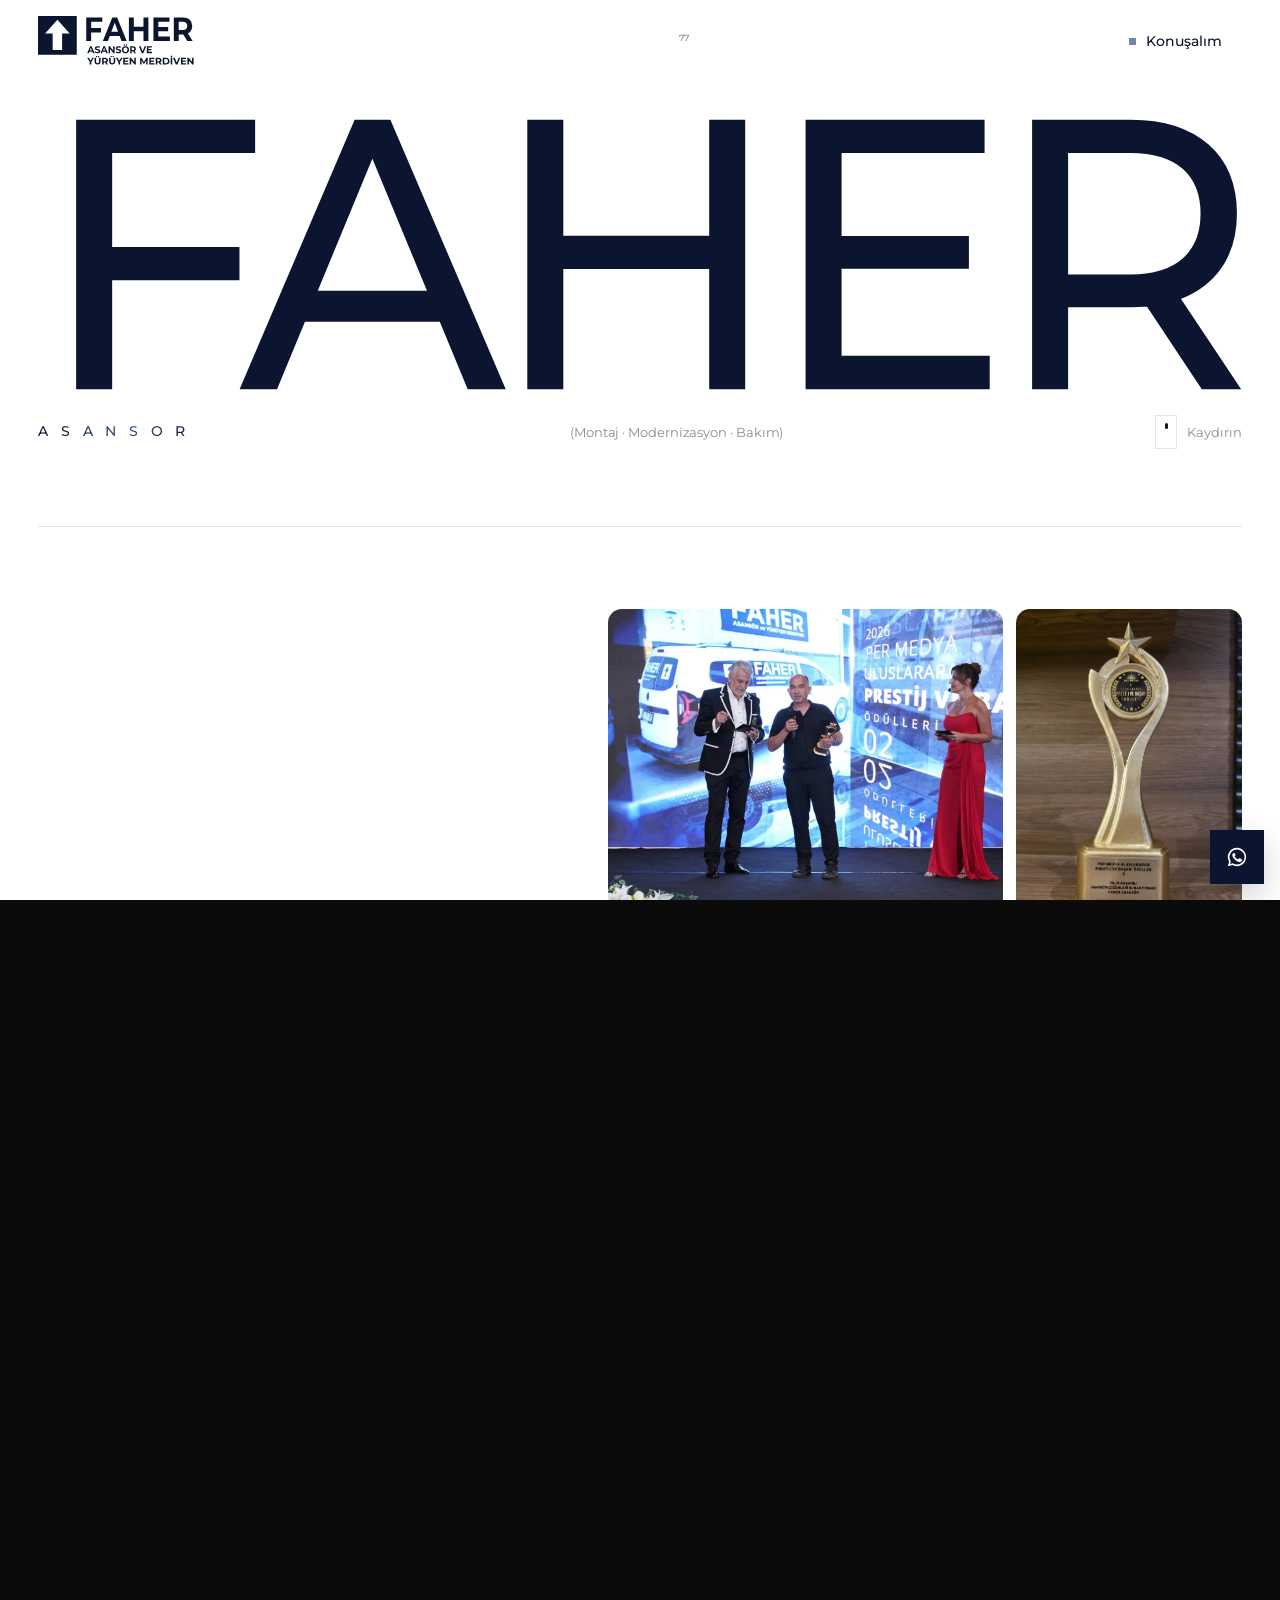
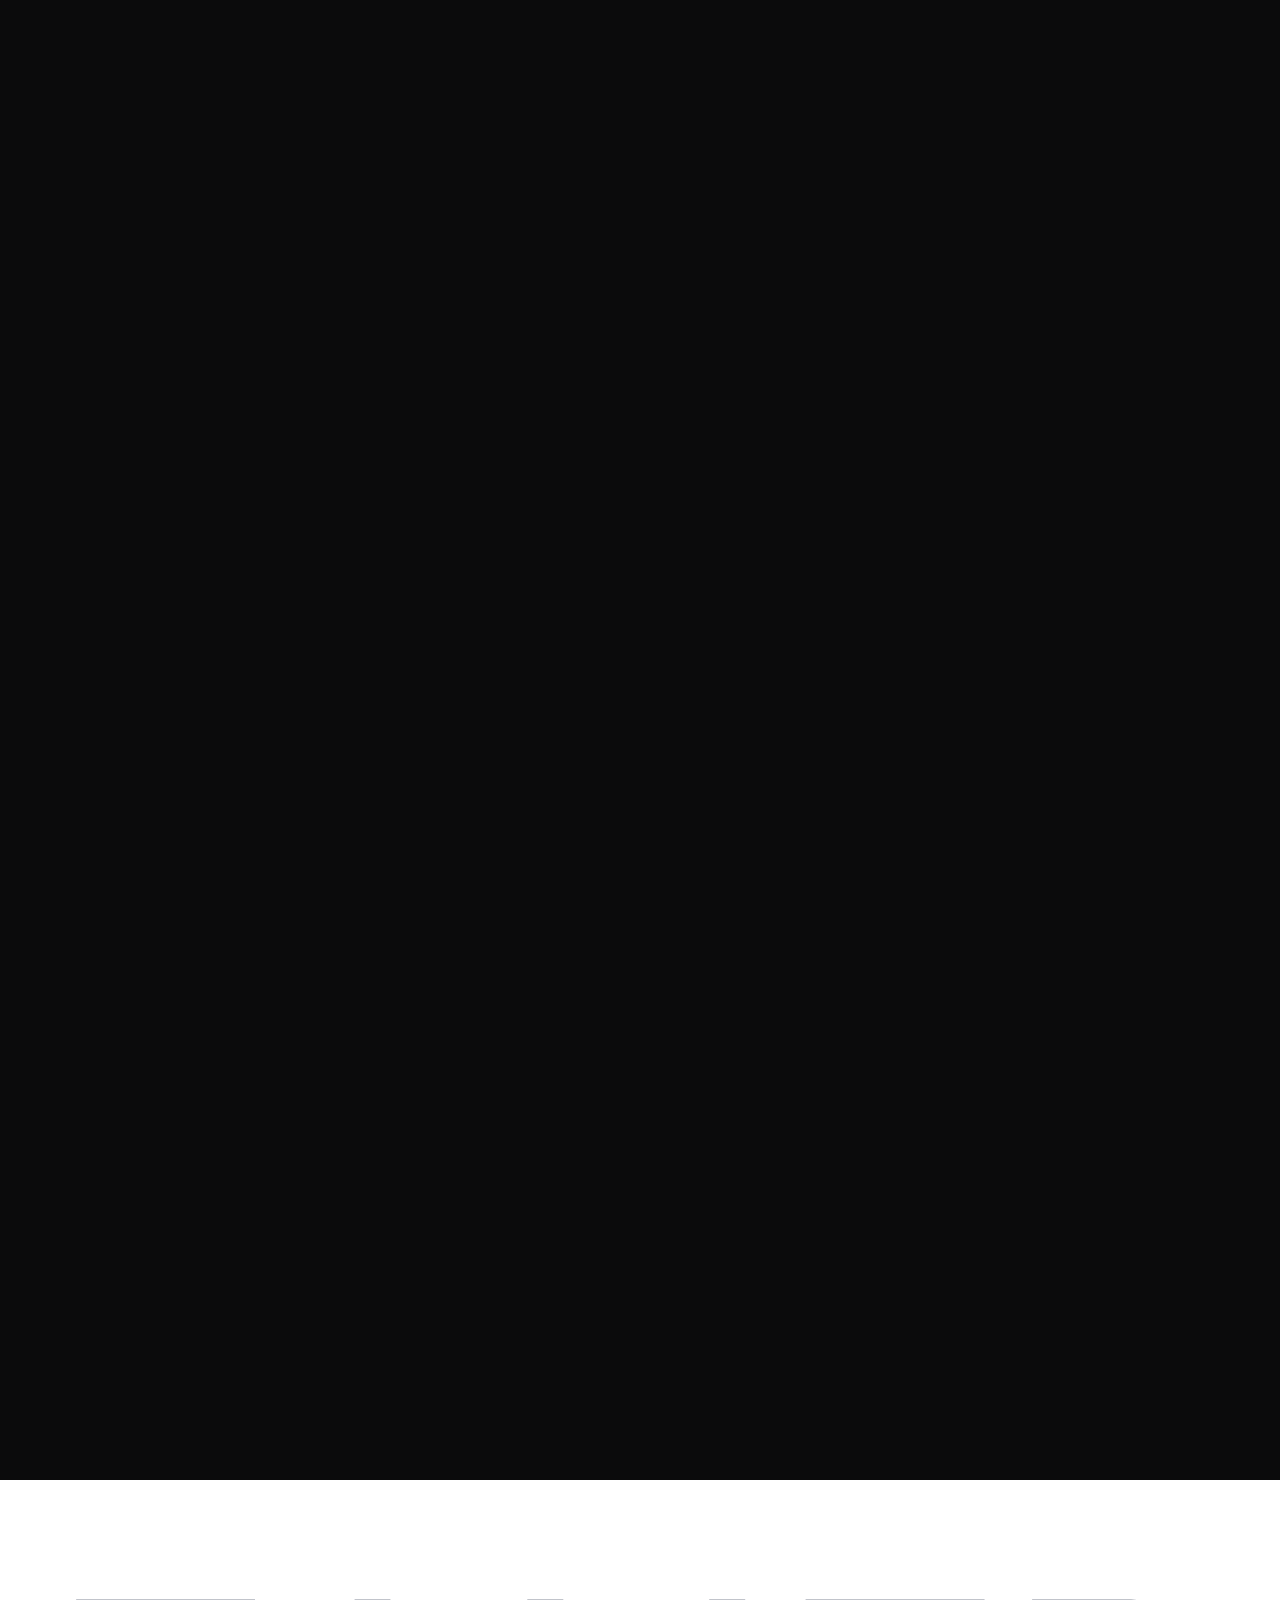
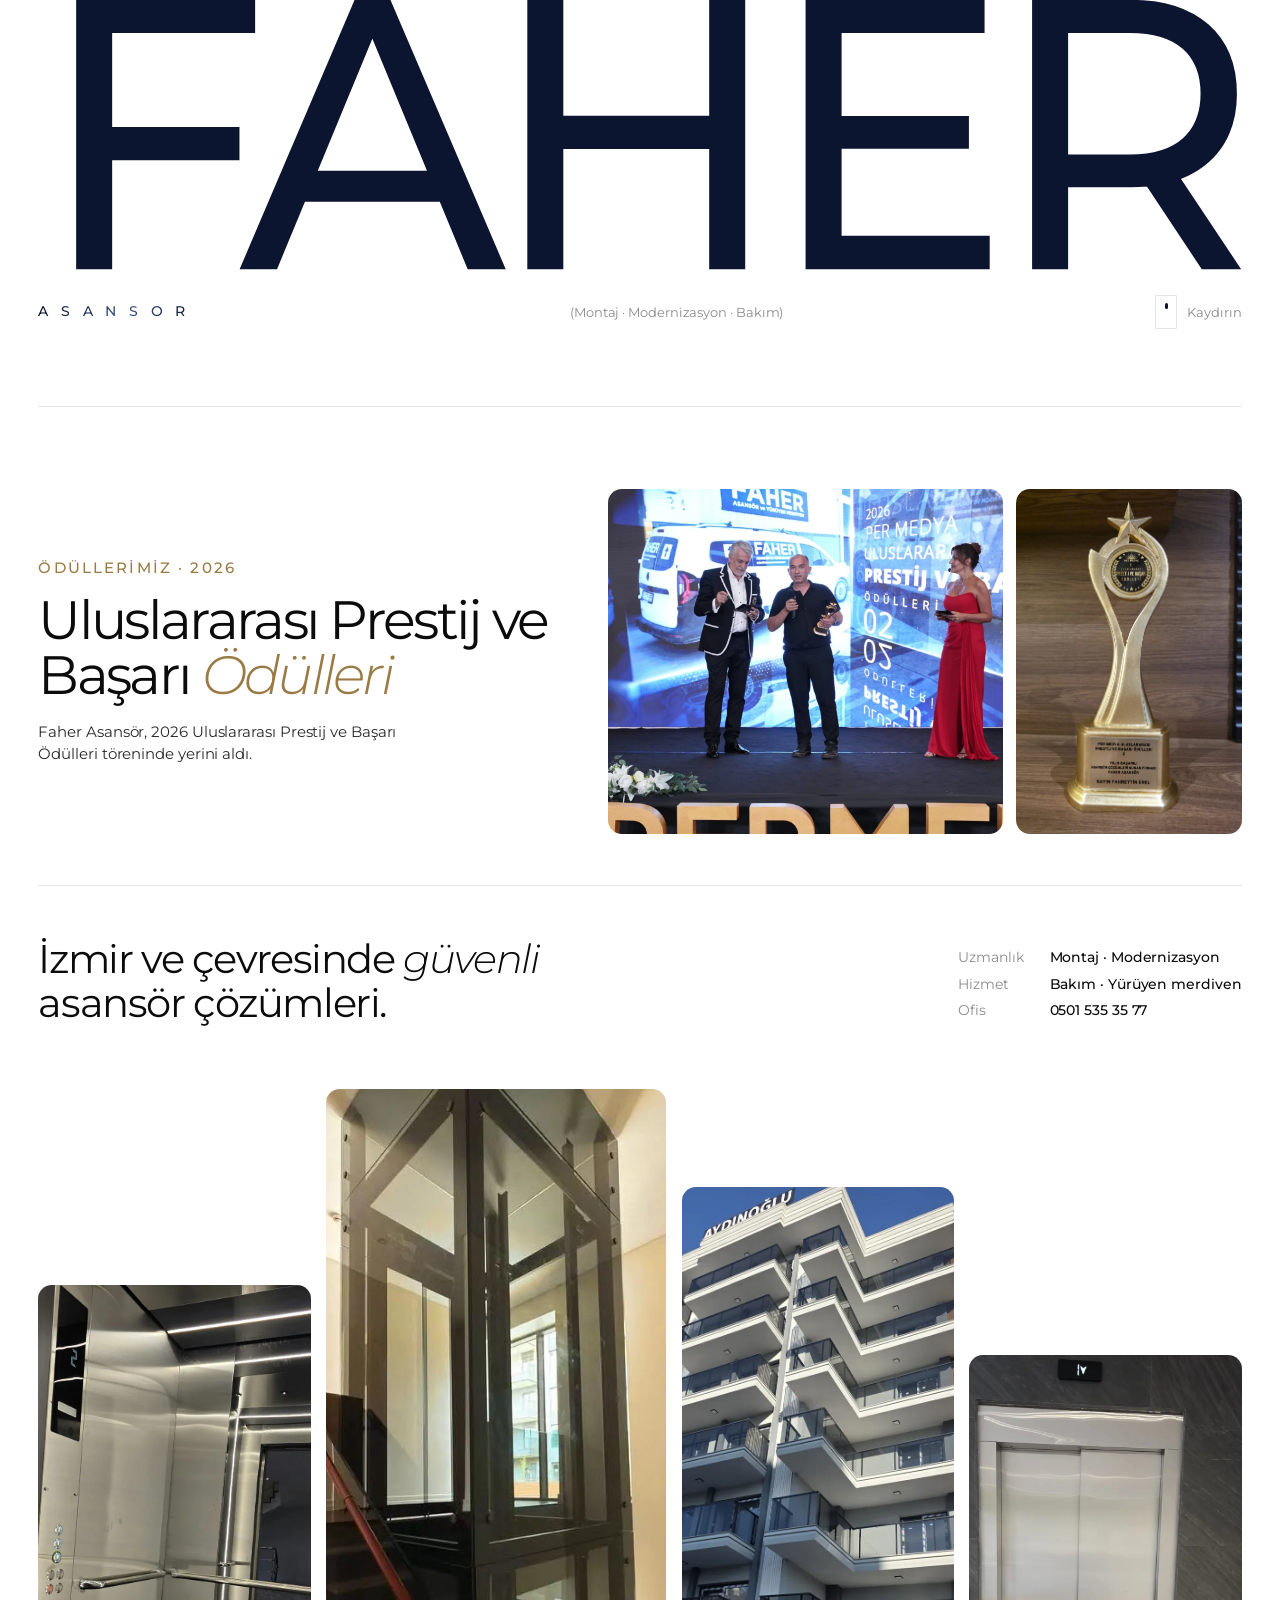
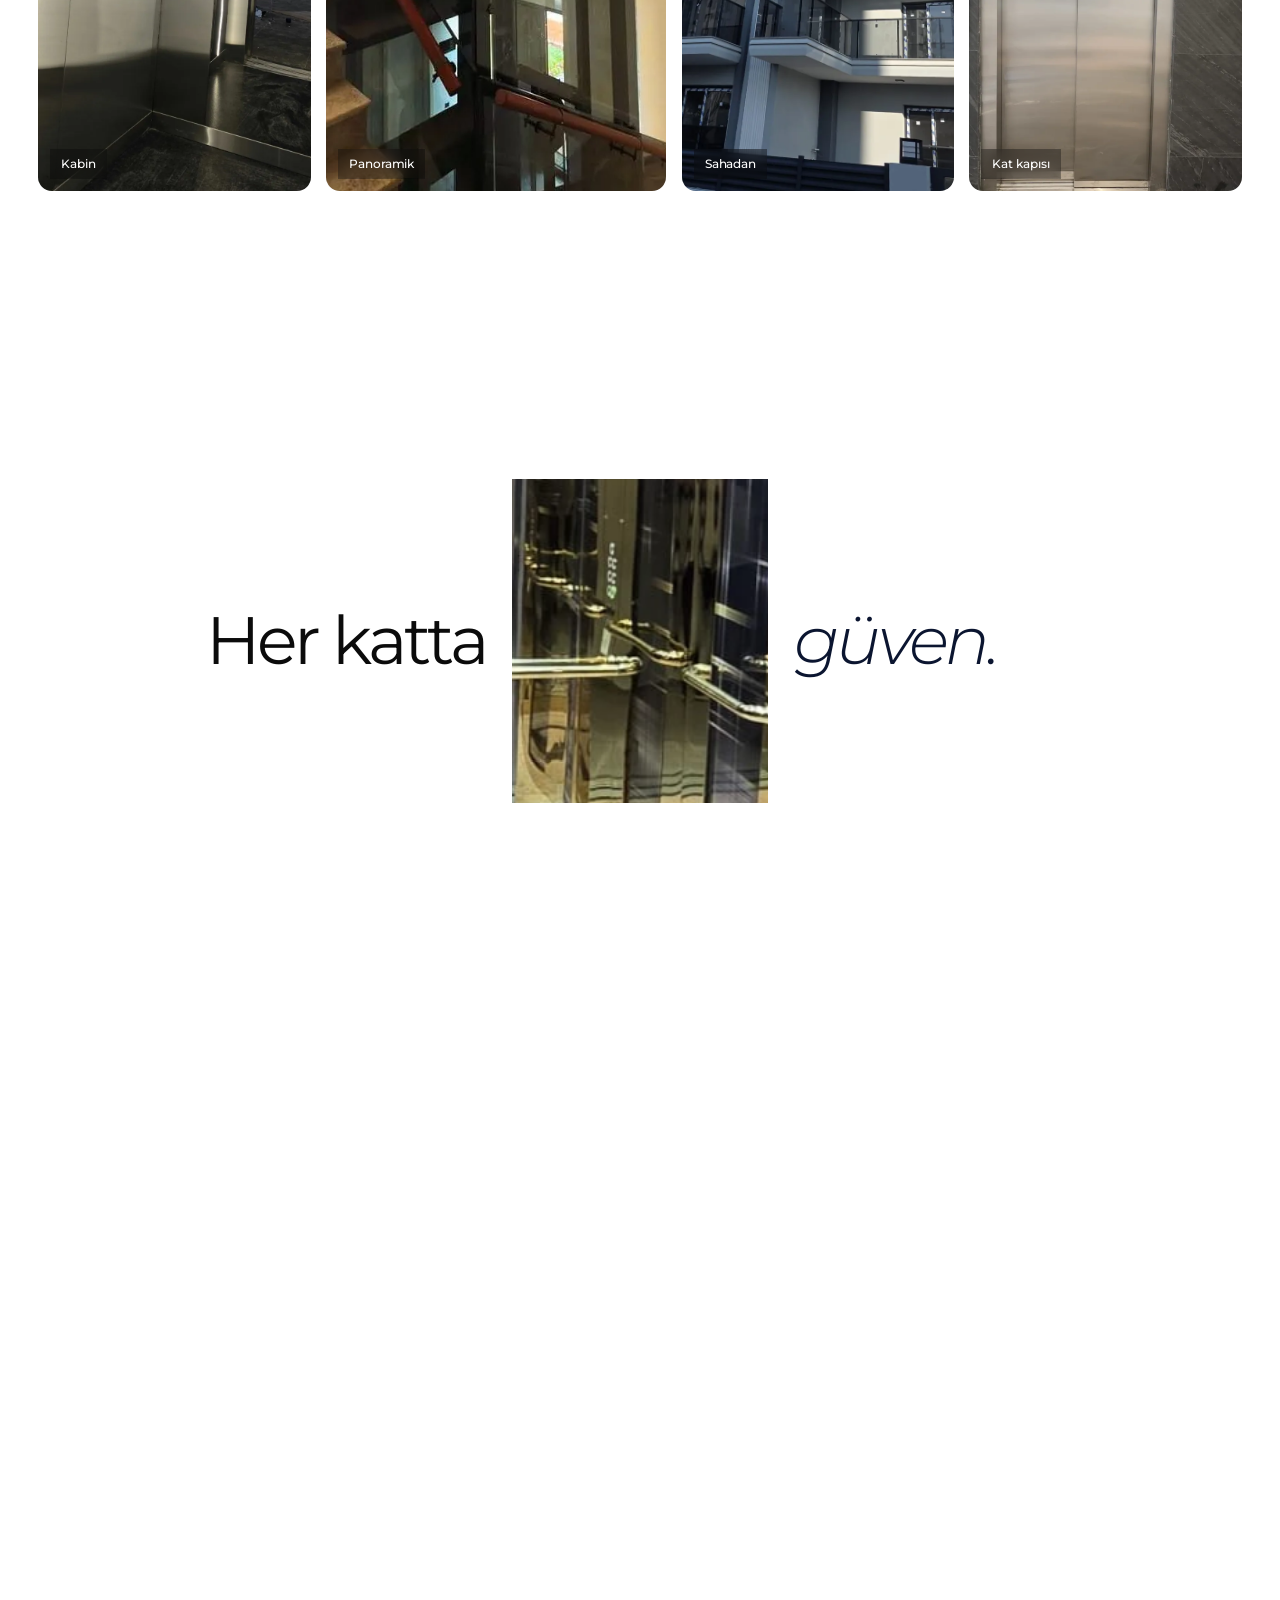
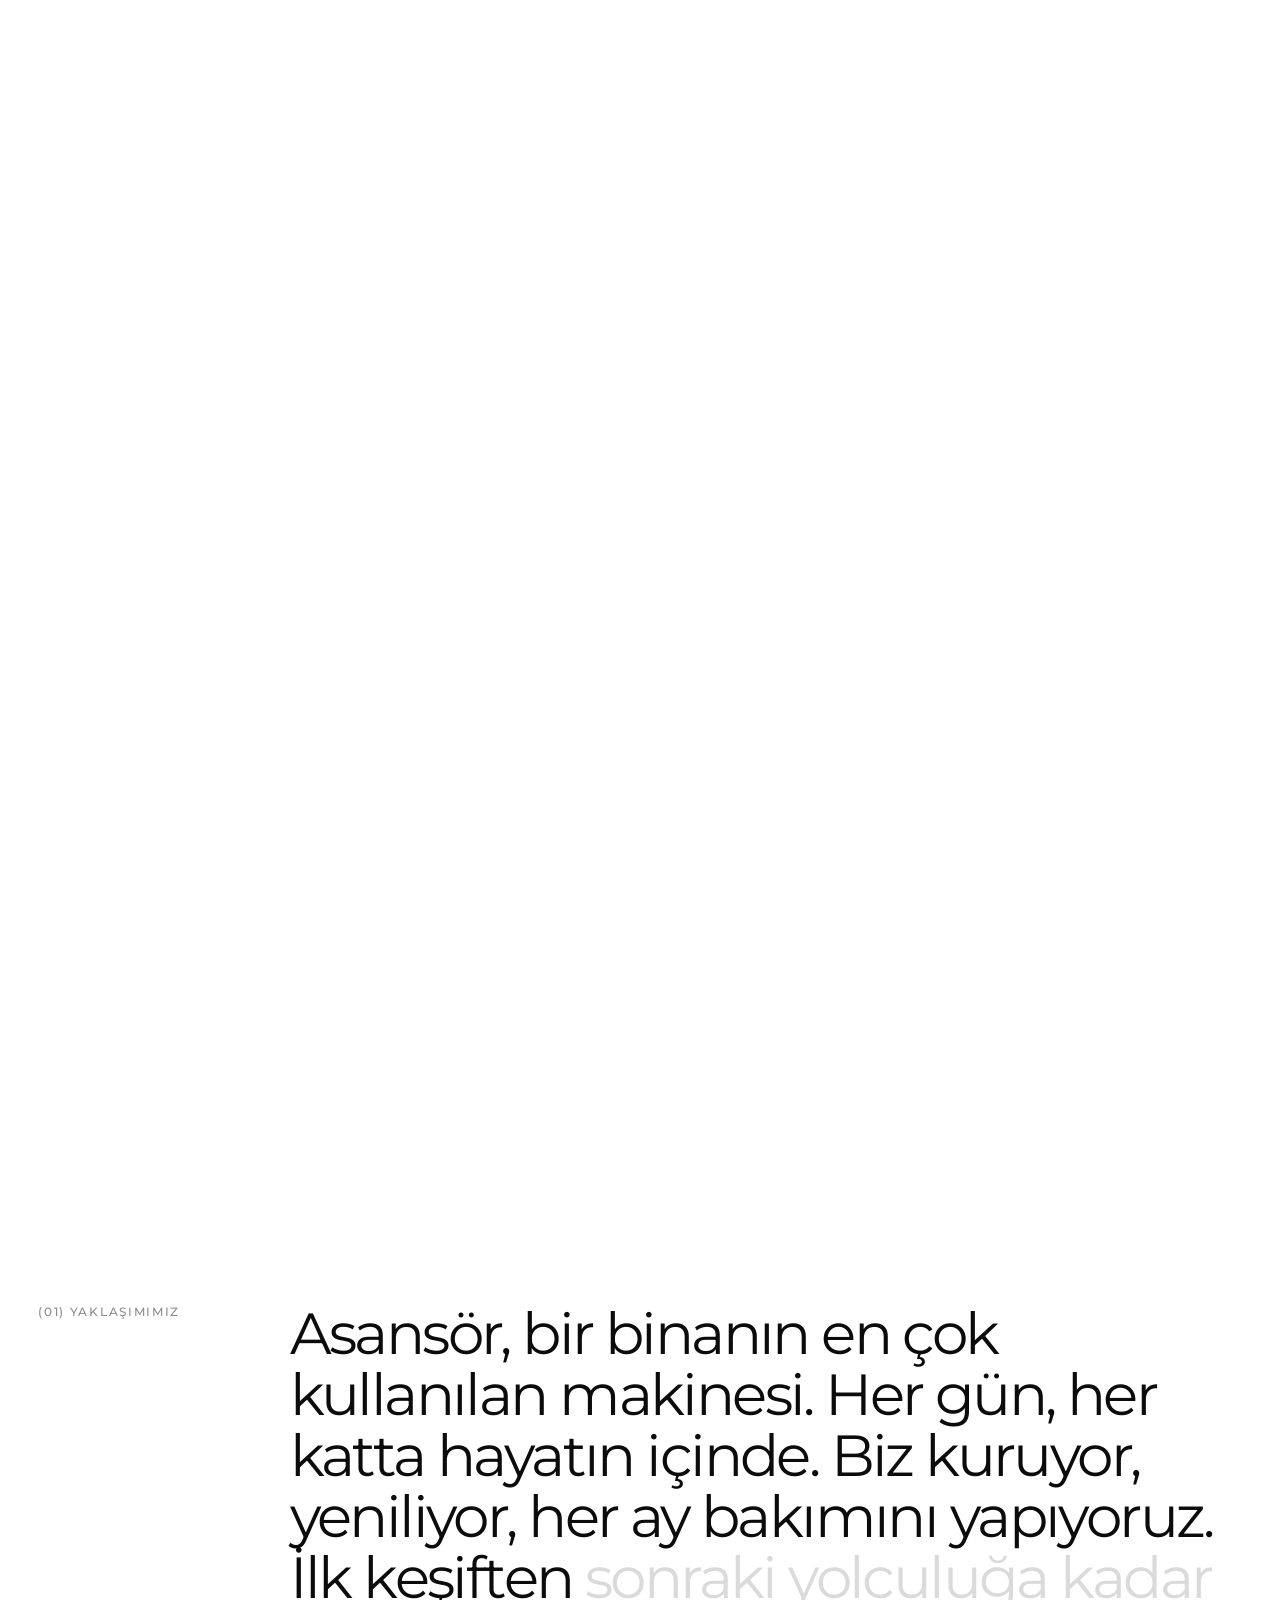
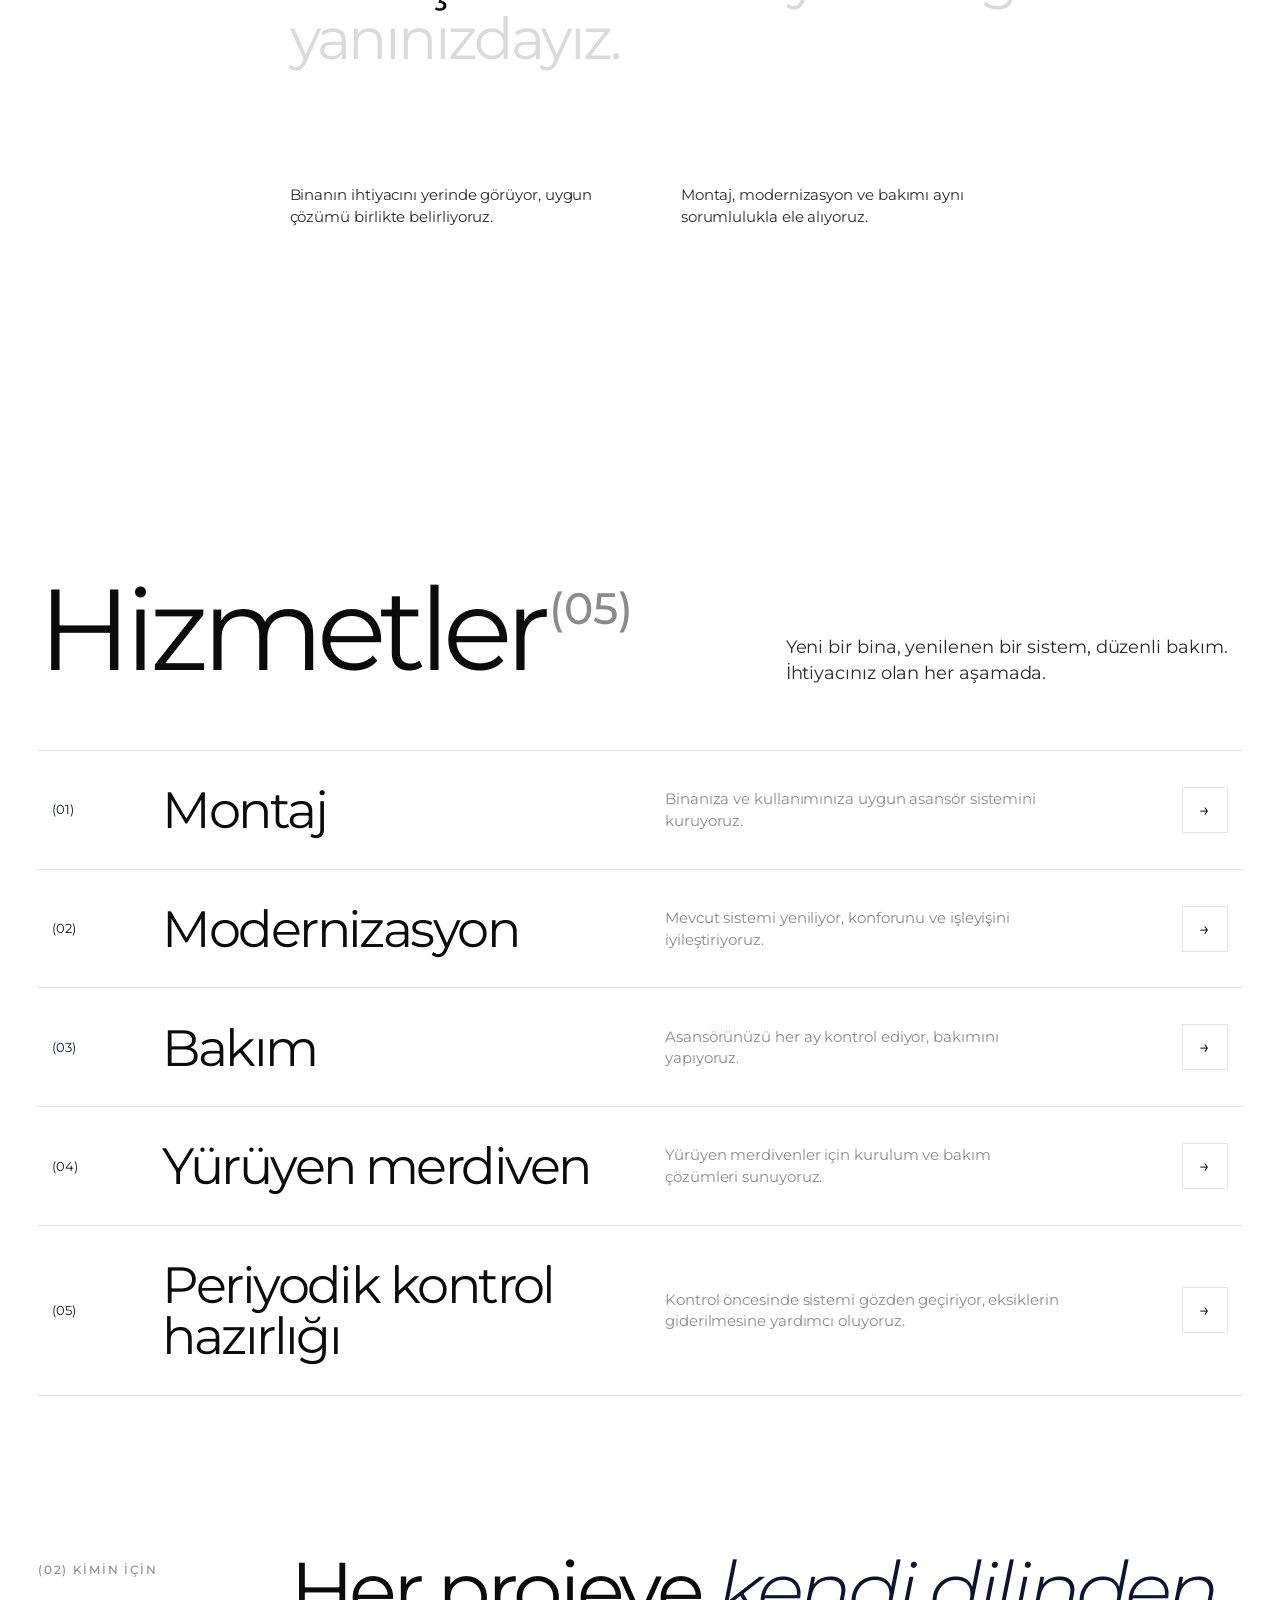
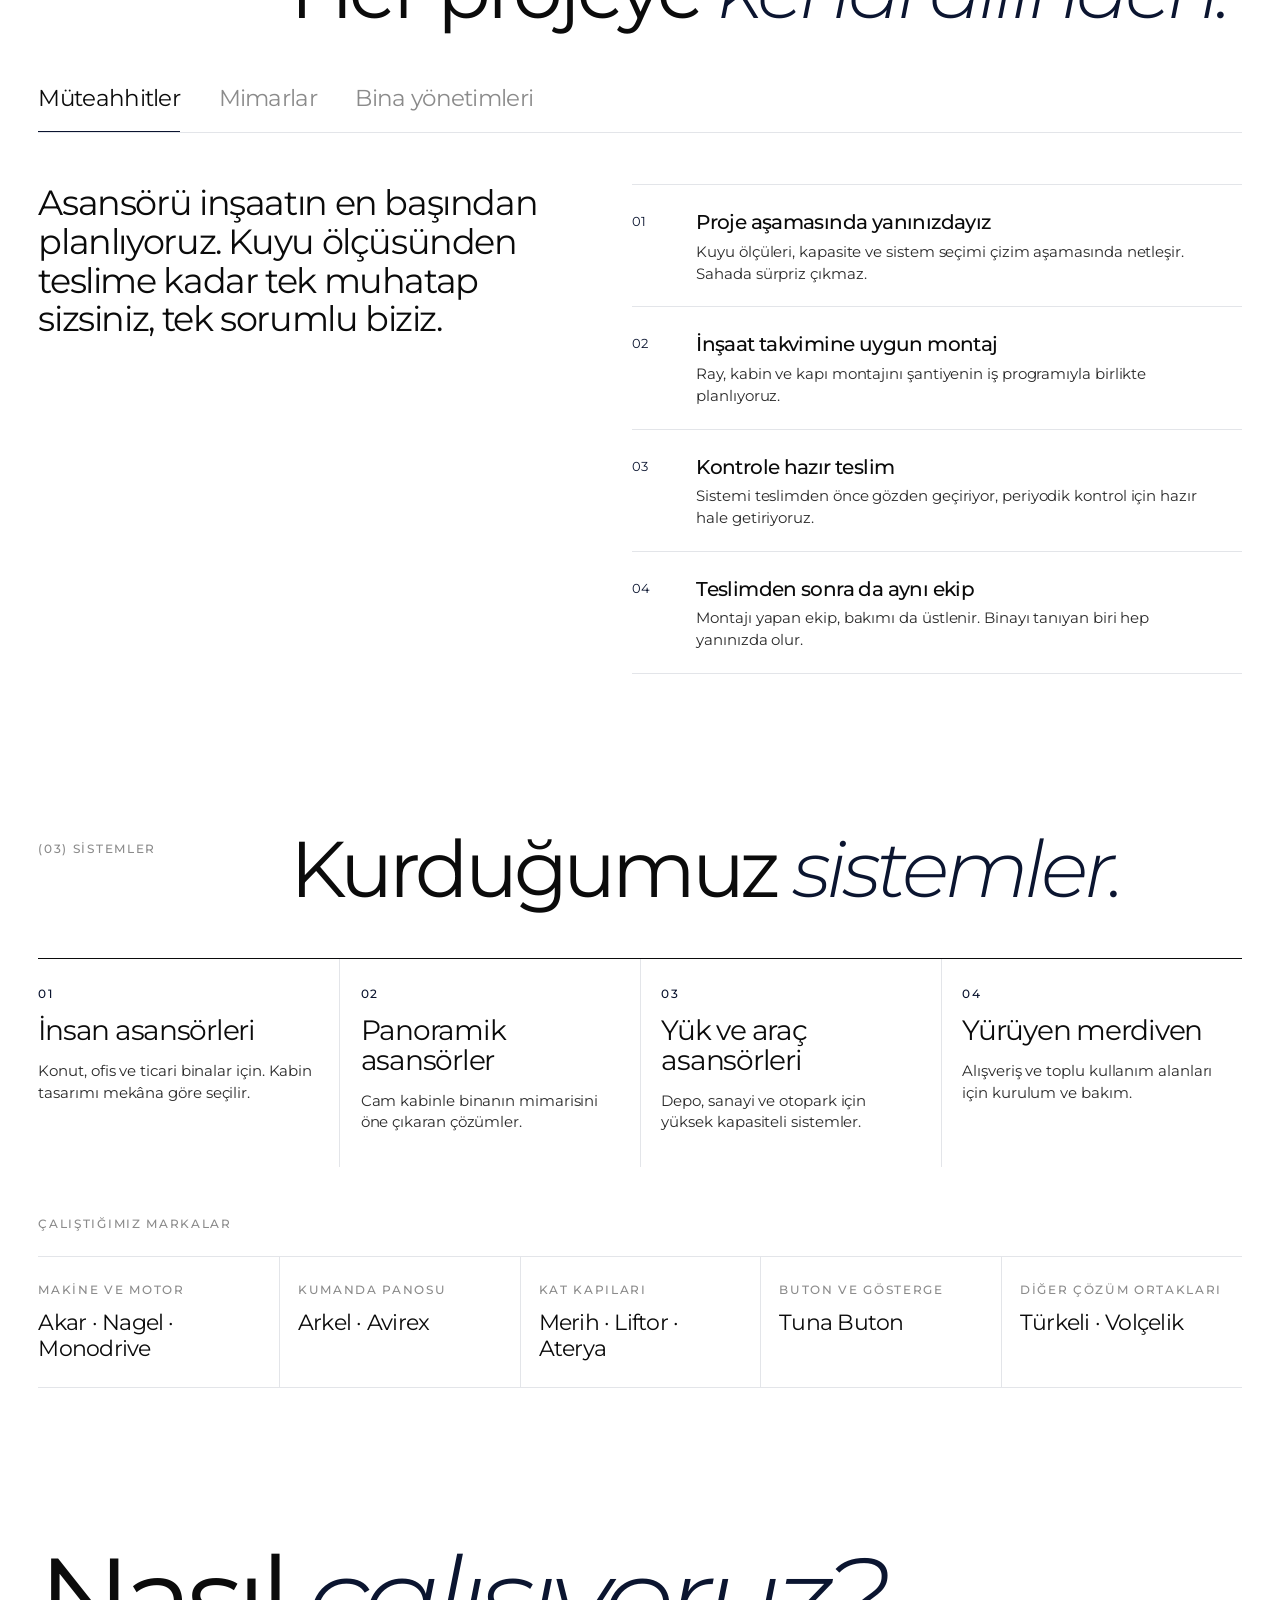
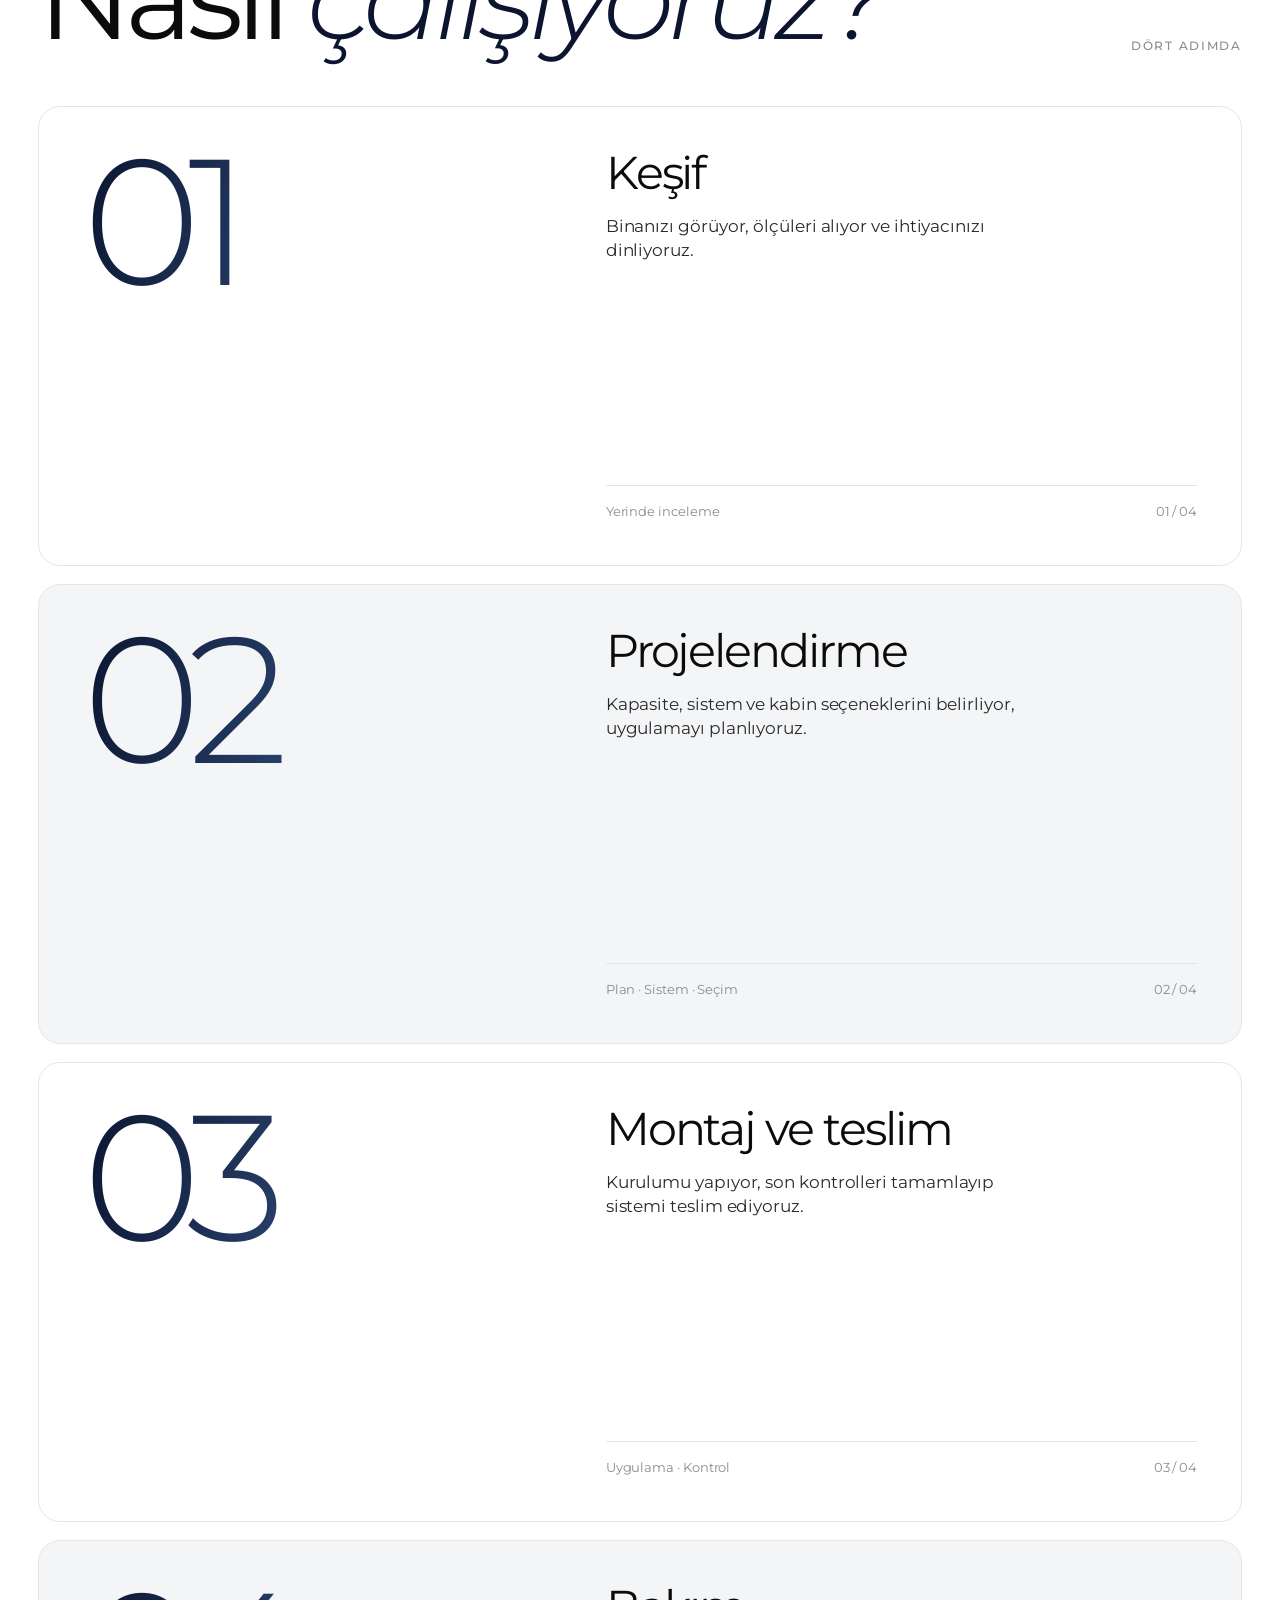
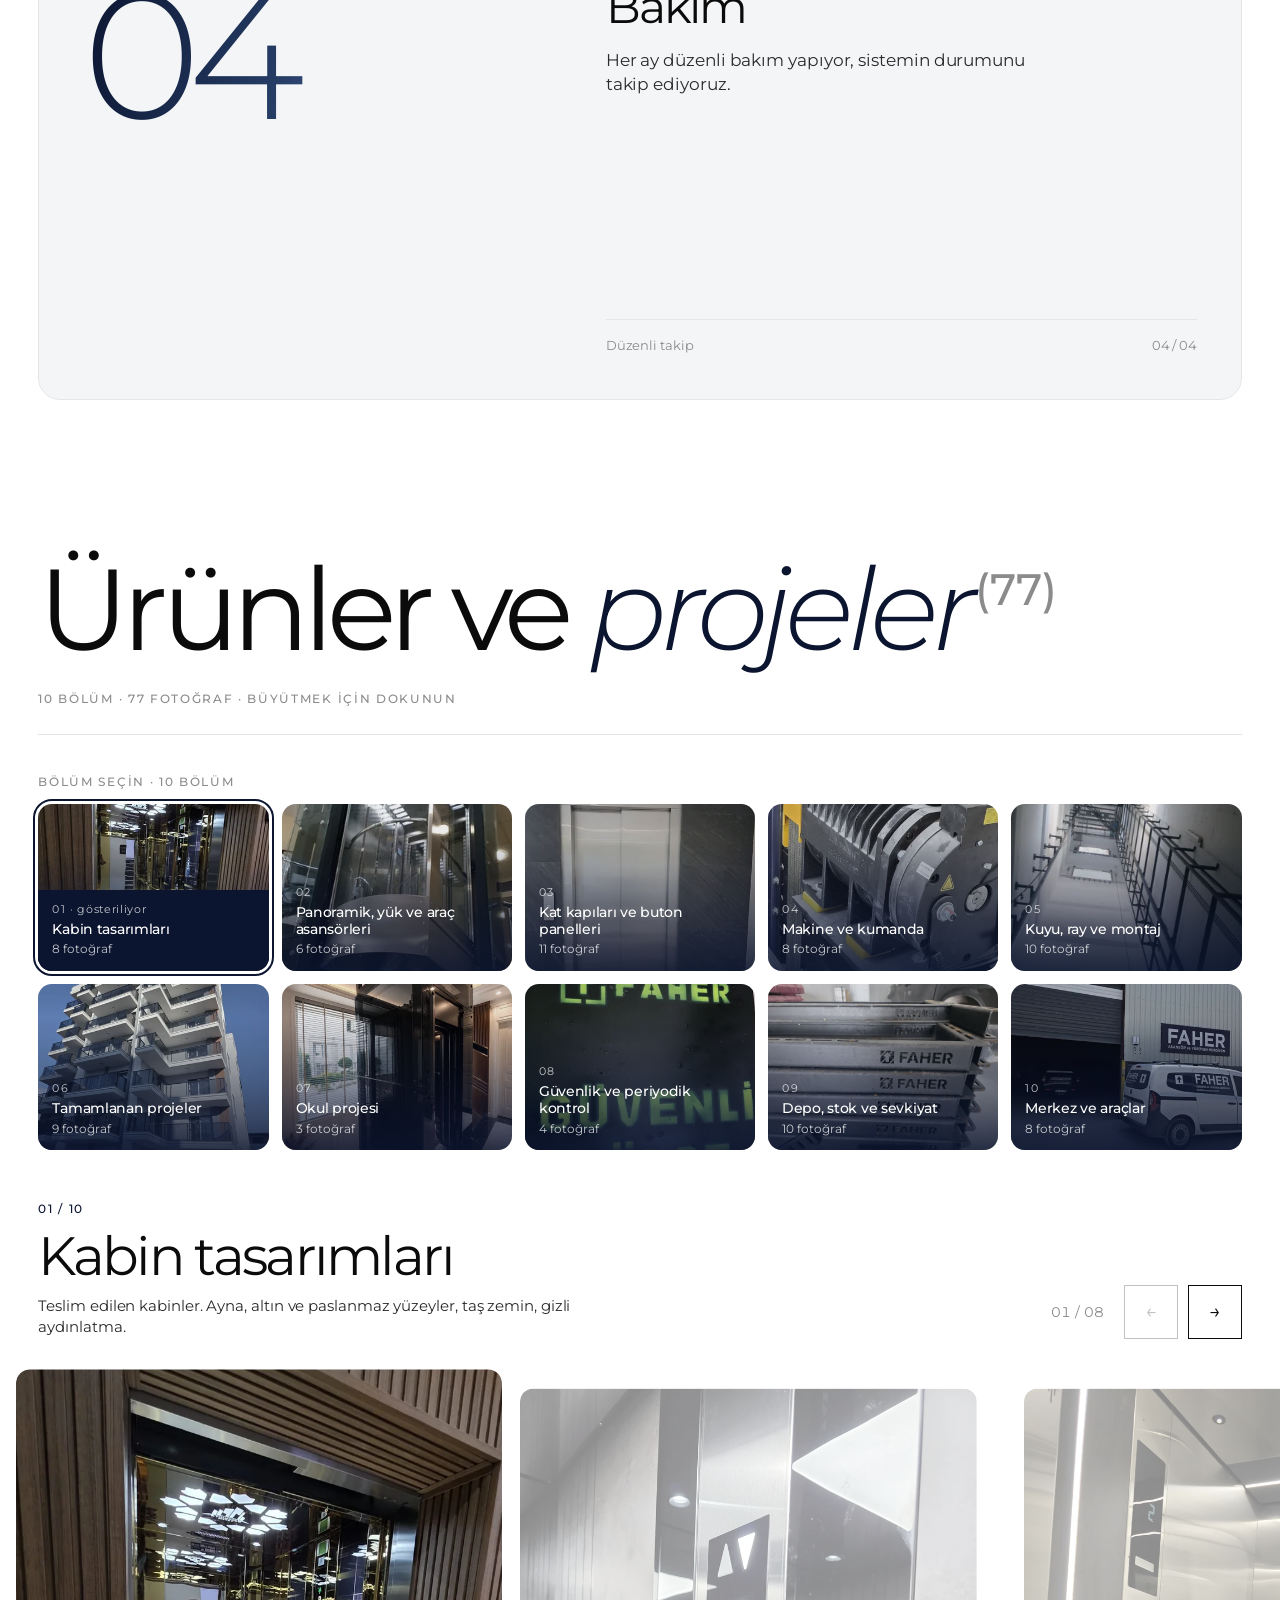
==== commit ce1ed093: "v12 onizleme: galeri bolumleri kapak fotografli kartlar oldu Co-Authored-By: Claude Opus 5.5 <norepl" ====
--- a/onizleme/index.html
+++ b/onizleme/index.html
@@ -350,8 +350,8 @@
 
 :root{--font:"Montserrat Variable","Montserrat",Arial,sans-serif}</style>
 <noscript><style>.lift{display:none}main{visibility:visible;margin-top:0}.hdr.intro .brand,.hdr.intro .nav{visibility:visible;pointer-events:auto}.hdr.intro{color:#0b1530;background:white}.mf-txt .w{color:inherit}</style></noscript>
-<link rel="stylesheet" href="assets/v7.css?s7">
-<link rel="stylesheet" href="assets/v12.css?s7">
+<link rel="stylesheet" href="assets/v7.css?s8">
+<link rel="stylesheet" href="assets/v12.css?s8">
 <script type="application/ld+json">{"@context":"https://schema.org","@type":"LocalBusiness","name":"Faher Asansör","description":"İzmir ve çevresinde asansör montajı, modernizasyon, bakım ve yürüyen merdiven çözümleri.","url":"https://ahmetbuyukkar3-creator.github.io/faher-asansor/","telephone":"+905015353577","email":"info@faherasansor.com.tr","image":"https://ahmetbuyukkar3-creator.github.io/faher-asansor/assets/hero-kabin.webp","address":{"@type":"PostalAddress","streetAddress":"Zafer Mah. Turgut Özal Cd. No:125/19","addressLocality":"Buca","addressRegion":"İzmir","addressCountry":"TR"},"areaServed":["İzmir","Konak","Bornova","Bayraklı","Buca","Urla","Kemalpaşa","Turgutlu","Çandarlı","Seferihisar"],"sameAs":["https://www.instagram.com/faherasansor/"]}</script>
 
 </head><body><script>(function(){try{var p=document.createElement("div");p.style.cssText="position:fixed;top:0;left:0;width:0;height:100lvh;visibility:hidden;pointer-events:none";document.body.appendChild(p);document.documentElement.style.setProperty("--ivh",(p.offsetHeight||innerHeight)+"px");p.remove()}catch(e){}})()</script>
@@ -385,9 +385,9 @@
 <div class="lightbox-photo"><img alt="" decoding="async"><p id="lightbox-status" role="status"></p></div>
 <div class="lightbox-foot"><button type="button" data-prev aria-label="Önceki fotoğraf">←</button><span id="lightbox-counter" aria-live="polite"></span><button type="button" data-next aria-label="Sonraki fotoğraf">→</button><p id="lightbox-caption"></p></div>
 </dialog>
-<script src="assets/lenis-1.1.13.min.js?s7"></script>
-<script src="assets/site.js?s7"></script>
-<script src="assets/g2/galeri.js?s7"></script>
-<script src="assets/vitrin.js?s7"></script>
-<script src="assets/v12.js?s7"></script>
+<script src="assets/lenis-1.1.13.min.js?s8"></script>
+<script src="assets/site.js?s8"></script>
+<script src="assets/g2/galeri.js?s8"></script>
+<script src="assets/vitrin.js?s8"></script>
+<script src="assets/v12.js?s8"></script>
 </body></html>
--- a/onizleme/assets/v12.css
+++ b/onizleme/assets/v12.css
@@ -147,16 +147,24 @@
 
 /* ---- Galeri vitrini ---- */
 .vt{position:relative}
-.vt-tabs-wrap{position:relative;border-bottom:1px solid var(--line);margin-bottom:clamp(26px,3vw,44px)}
-.vt-tabs{display:flex;gap:clamp(18px,2.4vw,36px);overflow-x:auto;scrollbar-width:none;-webkit-overflow-scrolling:touch}
-.vt-tabs::-webkit-scrollbar{display:none}
-.vt-tab{position:relative;flex:none;min-height:50px;padding:0 0 12px;font-size:clamp(15px,1.25vw,18px);font-weight:500;color:var(--gray);white-space:nowrap;transition:color .4s var(--ease)}
-.vt-tab sup{font-size:10px;margin-left:3px;color:var(--gray)}
-.vt-tab::after{content:"";position:absolute;left:0;right:0;bottom:-1px;height:2px;background:var(--navy);transform:scaleX(0);transform-origin:left;transition:transform .6s var(--ease)}
-.vt-tab[aria-selected="true"]{color:var(--ink)}
-.vt-tab[aria-selected="true"]::after{transform:none}
-.vt-tab:hover{color:var(--ink)}
-.vt-tabs-wrap::after{content:"";position:absolute;right:0;top:0;bottom:1px;width:60px;background:linear-gradient(90deg,rgba(255,255,255,0),#fff);pointer-events:none}
+.vt-tabs-wrap{position:relative;margin-bottom:clamp(30px,3.6vw,52px)}
+.vt-tabs-lbl{margin-bottom:14px}
+/* Bölüm kartları: masaüstünde 5'li iki sıra, telefonda yana kayan sıra */
+.vt-tabs{display:grid;grid-template-columns:repeat(5,minmax(0,1fr));gap:clamp(8px,1vw,14px)}
+.vt-tab{position:relative;display:block;height:clamp(150px,13vw,210px);padding:0;border-radius:var(--r);overflow:hidden;background:var(--bg-2);text-align:left;color:#fff;isolation:isolate;
+  outline:2px solid transparent;outline-offset:3px;transition:outline-color .4s var(--ease)}
+.vt-tab img{position:absolute;inset:0;width:100%;height:100%;object-fit:cover;z-index:-2;filter:saturate(.75);transform:scale(1.02);transition:transform 1s var(--ease),filter .5s}
+.vt-tab::before{content:"";position:absolute;inset:0;z-index:-1;background:linear-gradient(180deg,rgba(11,21,48,.08) 20%,rgba(11,21,48,.86));transition:background .5s}
+.vt-tab-cap{position:absolute;left:0;right:0;bottom:0;display:flex;flex-direction:column;gap:3px;padding:12px 14px 13px}
+.vt-tab-n{font-size:11px;letter-spacing:.14em;opacity:.75}
+.vt-tab b{font-weight:500;font-size:clamp(14px,1.1vw,17px);letter-spacing:-.02em;line-height:1.2}
+.vt-tab-c{font-size:12px;opacity:.75}
+.vt-tab:hover img{transform:scale(1.08);filter:saturate(1)}
+.vt-tab[aria-selected="true"]{outline-color:var(--navy)}
+.vt-tab[aria-selected="true"] img{filter:saturate(1)}
+.vt-tab[aria-selected="true"]::before{background:linear-gradient(180deg,rgba(11,21,48,0) 30%,rgba(11,21,48,.92))}
+.vt-tab[aria-selected="true"] .vt-tab-cap{background:var(--navy)}
+.vt-tab[aria-selected="true"] .vt-tab-n::after{content:" · gösteriliyor";letter-spacing:.06em}
 .vt-head{display:flex;justify-content:space-between;align-items:flex-end;gap:24px;margin-bottom:clamp(20px,2.4vw,34px);transition:opacity .35s var(--ease),transform .35s var(--ease)}
 .vt-head.swap{opacity:0;transform:translateY(10px)}
 .vt-htext{min-width:0}
@@ -189,8 +197,11 @@
 .vt-bar{height:2px;background:var(--line);margin-top:clamp(18px,2vw,28px);overflow:hidden}
 .vt-bar i{display:block;height:100%;background:var(--navy);transform:scaleX(0);transform-origin:left}
 @media (max-width:820px){
-  .vt-tabs{margin:0 calc(var(--gut) * -1);padding:0 var(--gut)}
-  .vt-tab{font-size:15px}
+  .vt-tabs{display:flex;overflow-x:auto;scrollbar-width:none;scroll-snap-type:x proximity;margin:0 calc(var(--gut) * -1);padding:4px var(--gut) 6px}
+  .vt-tabs::-webkit-scrollbar{display:none}
+  .vt-tab{flex:0 0 46vw;max-width:190px;height:176px;scroll-snap-align:start;scroll-margin-left:var(--gut)}
+  .vt-tab b{font-size:14px}
+  .vt-tabs-wrap::after{content:"";position:absolute;right:calc(var(--gut) * -1);bottom:6px;height:176px;width:44px;background:linear-gradient(90deg,rgba(255,255,255,0),#fff);pointer-events:none}
   .vt-head{flex-direction:column;align-items:flex-start;gap:16px}
   .vt-title{font-size:clamp(28px,8.4vw,40px)}
   .vt-sum{font-size:14px}
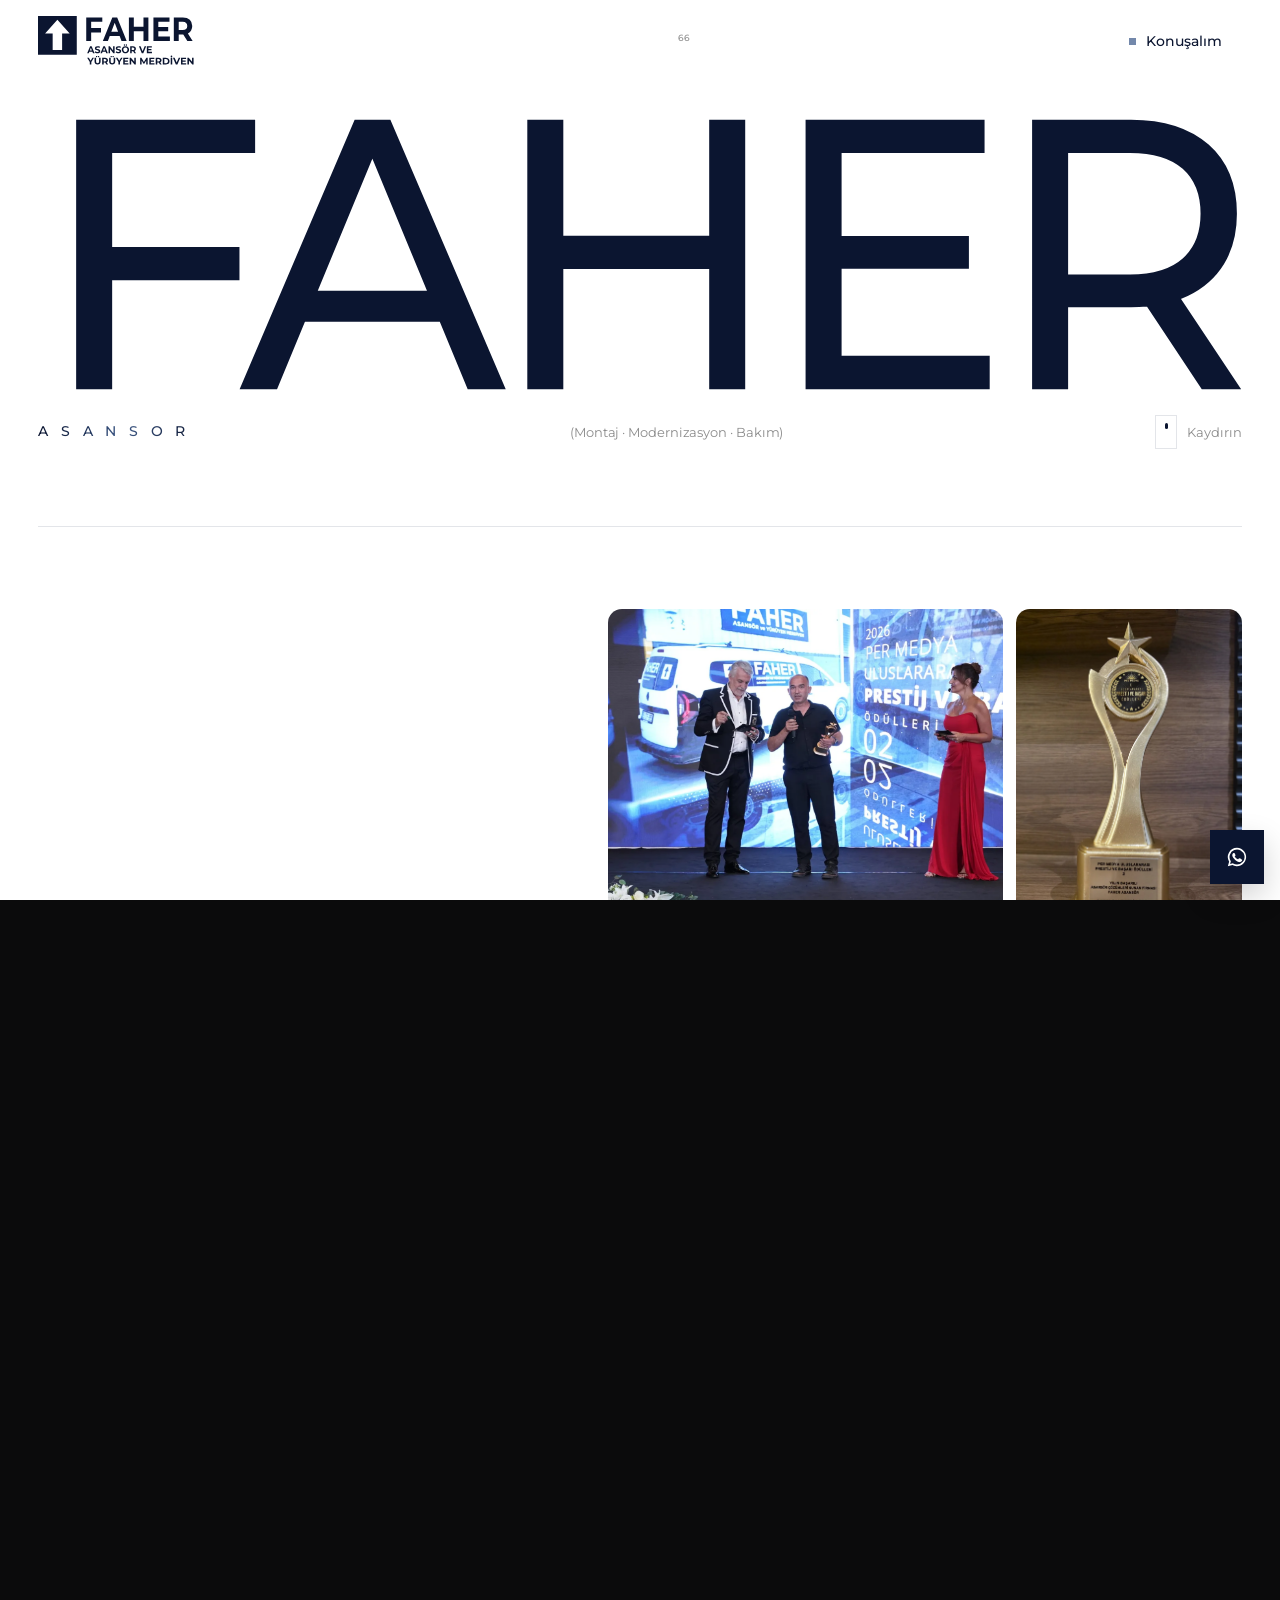
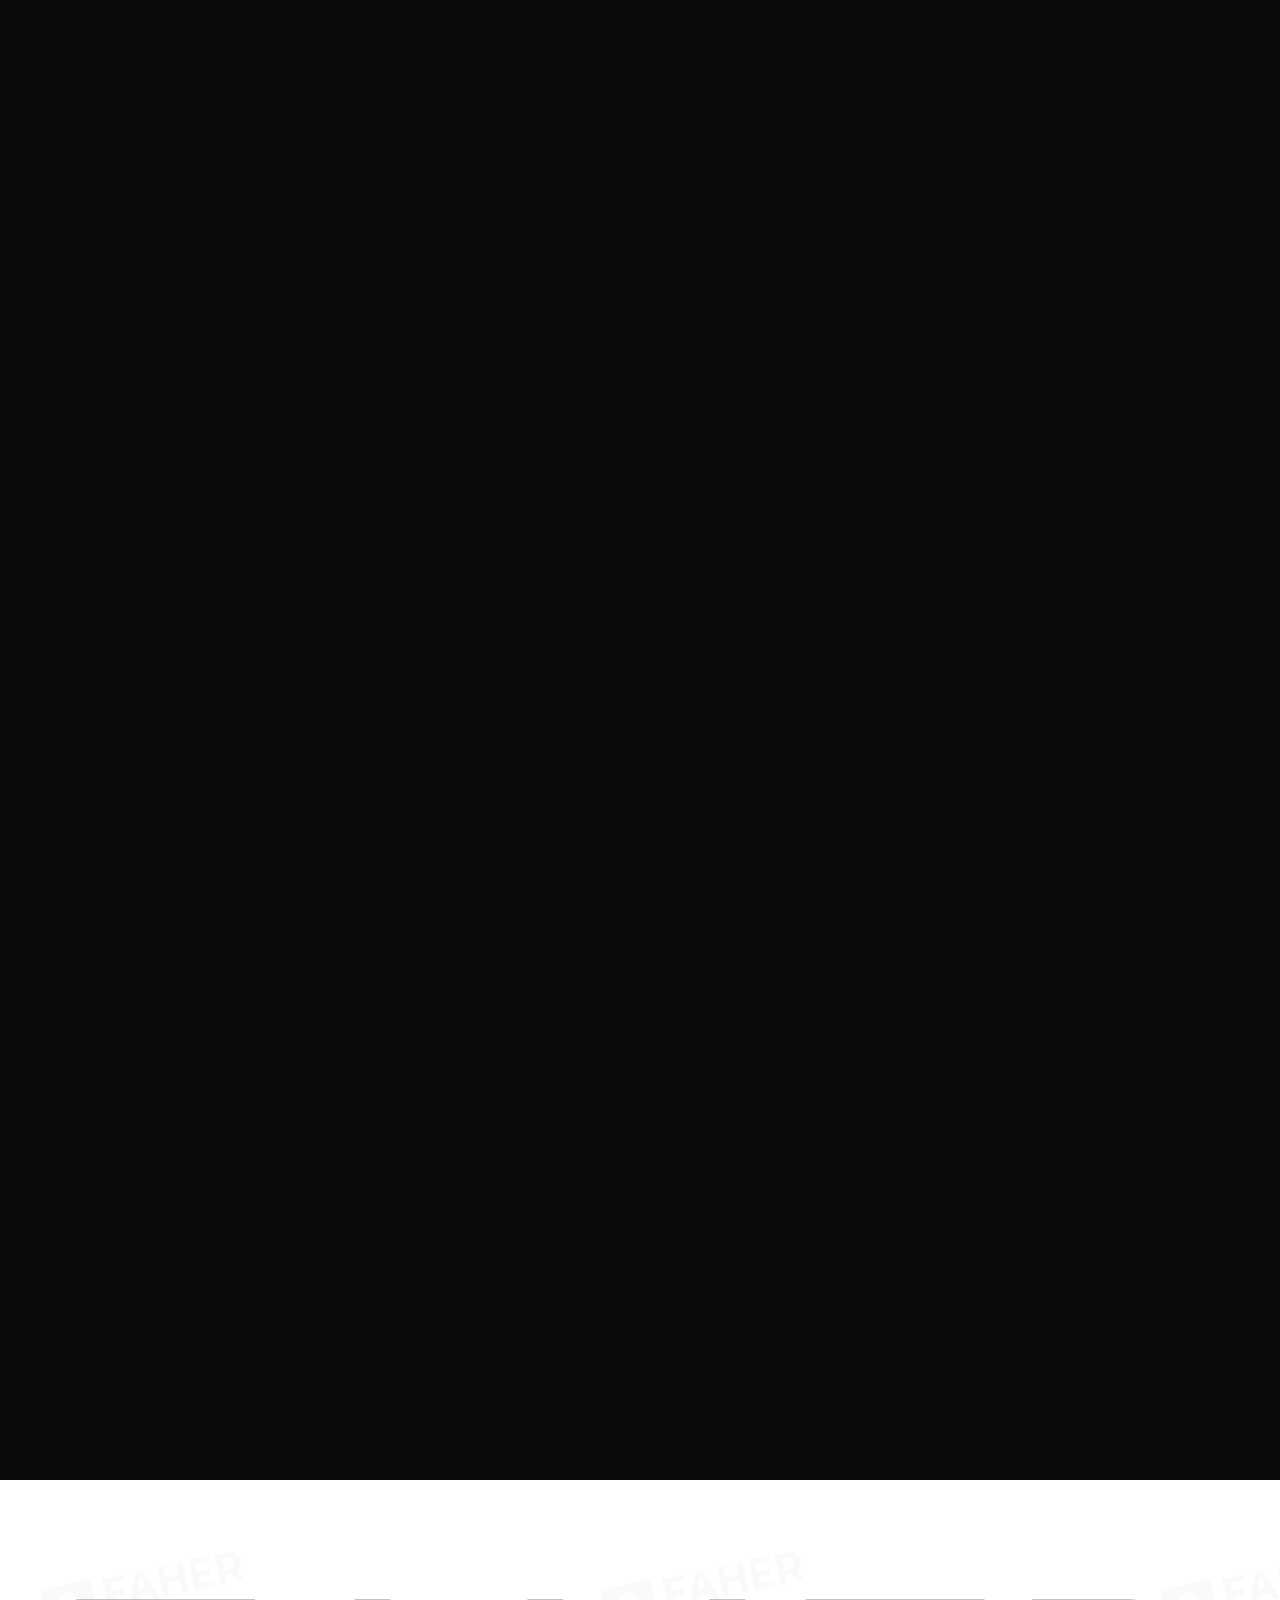
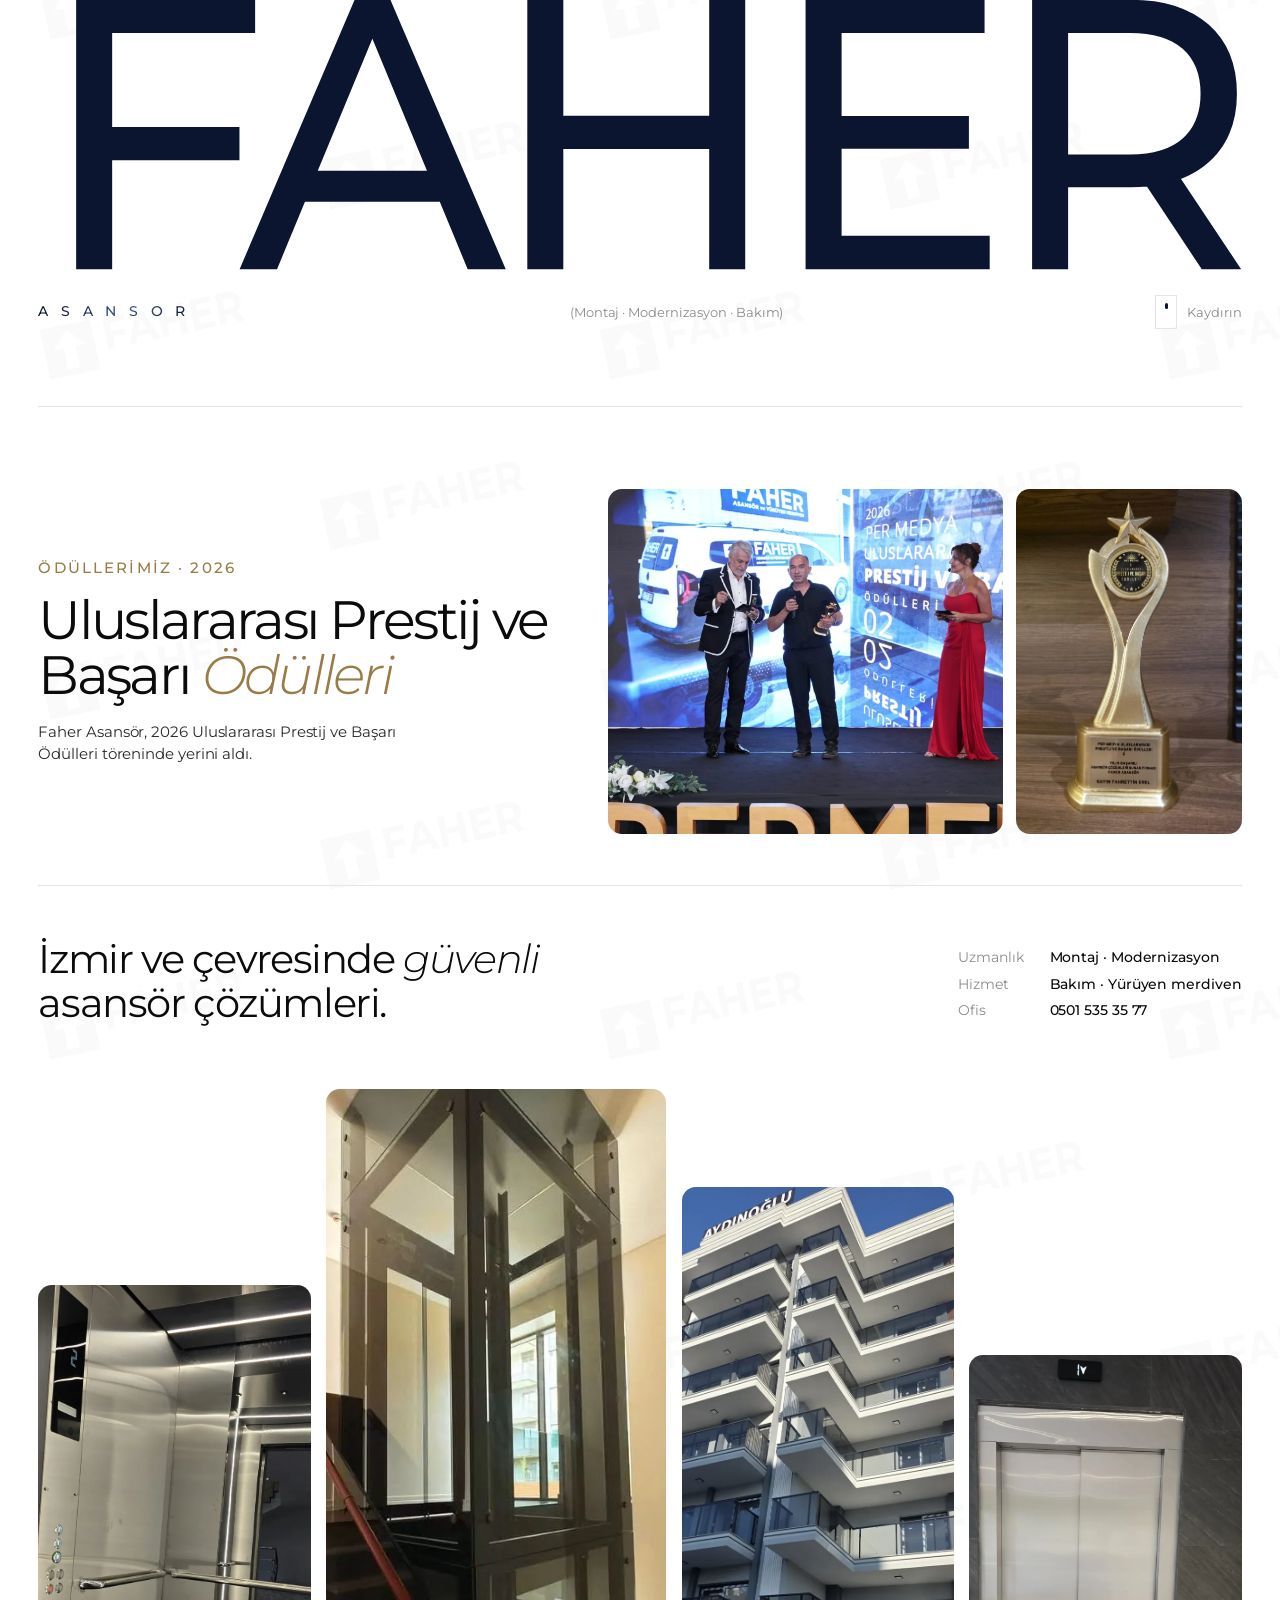
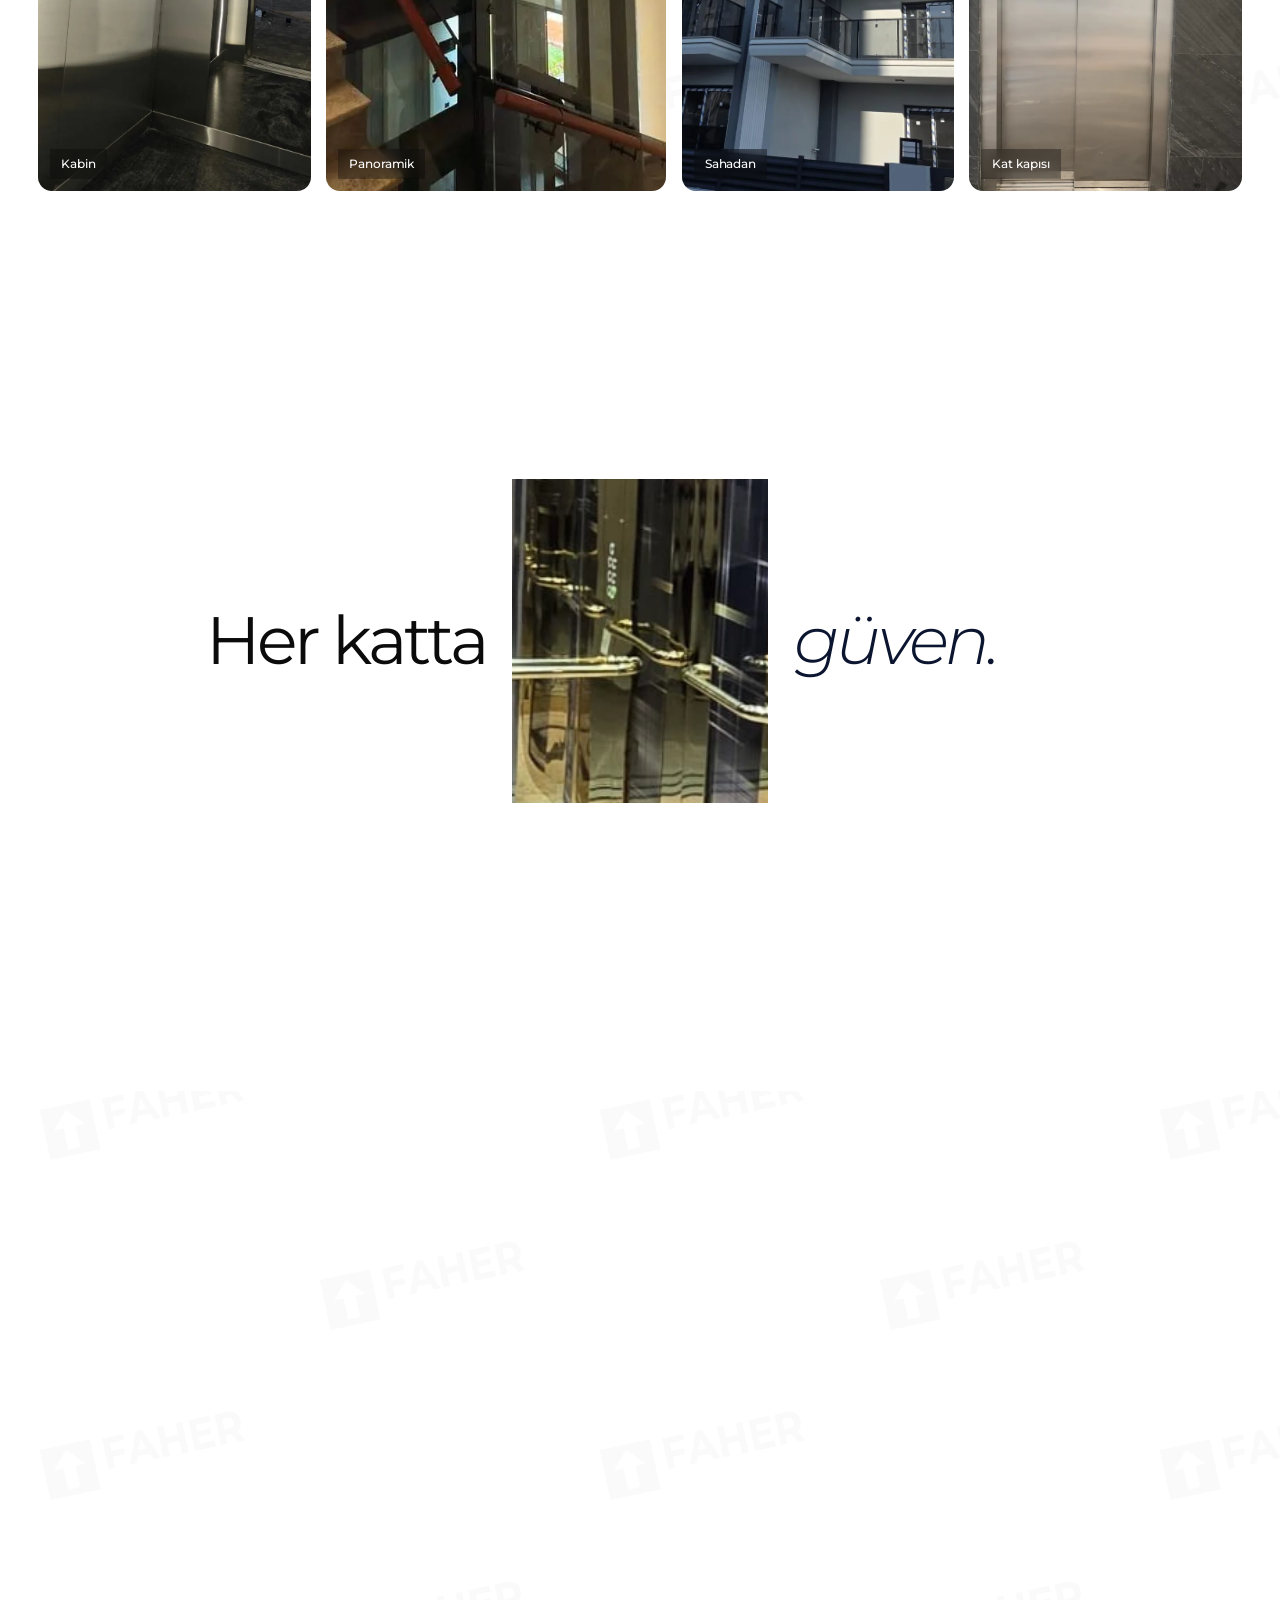
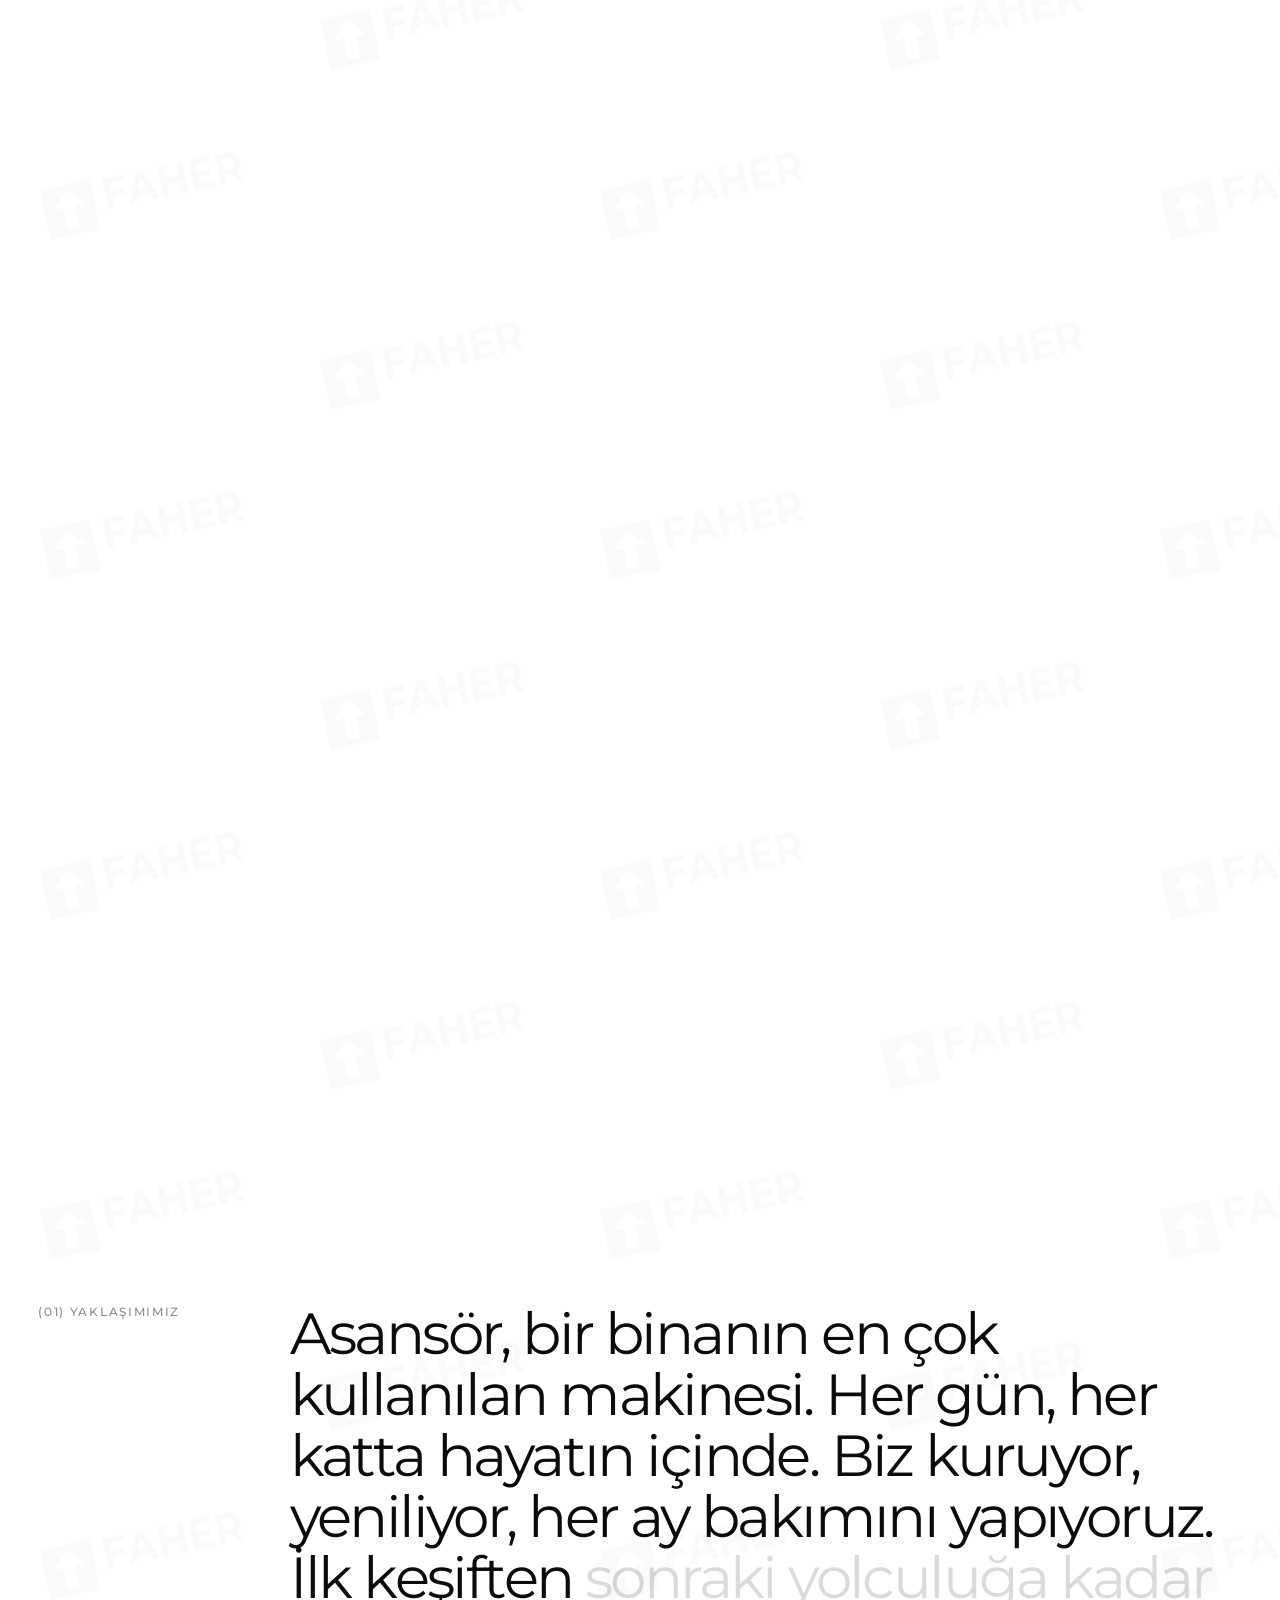
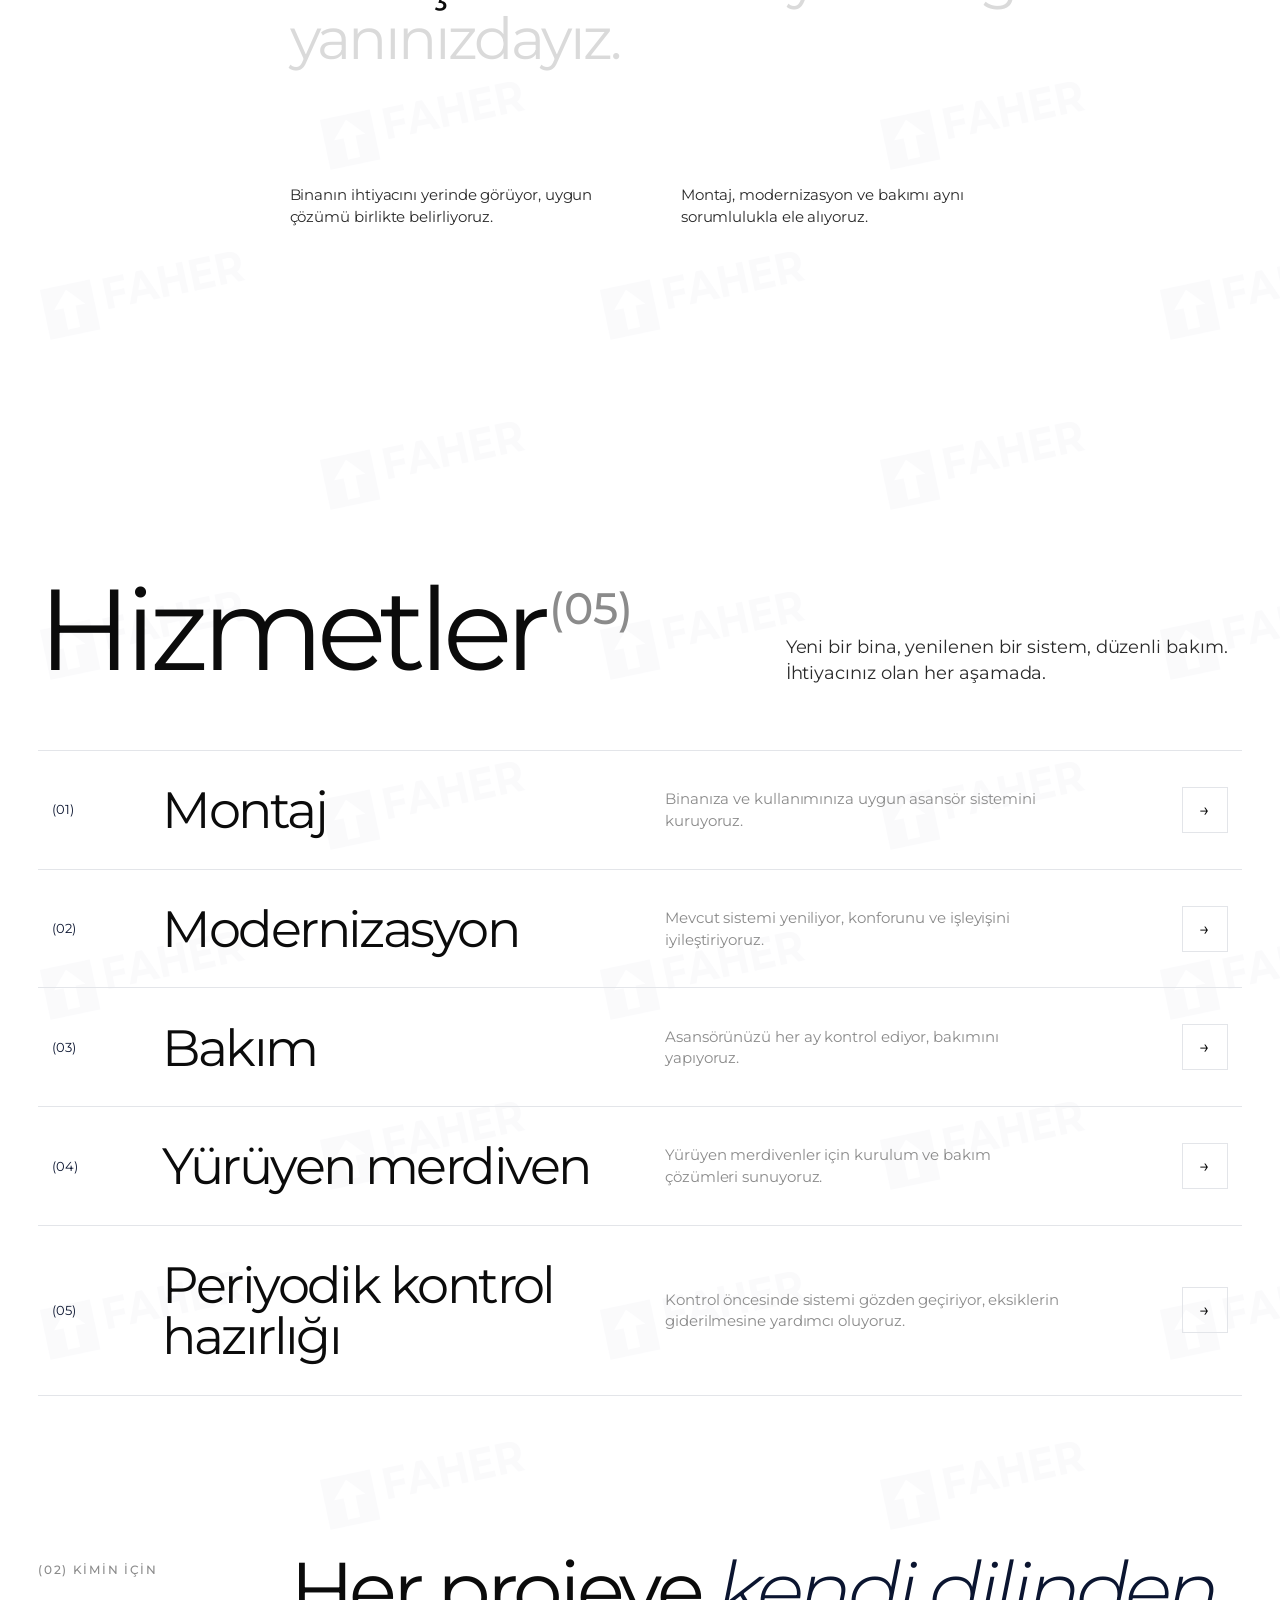
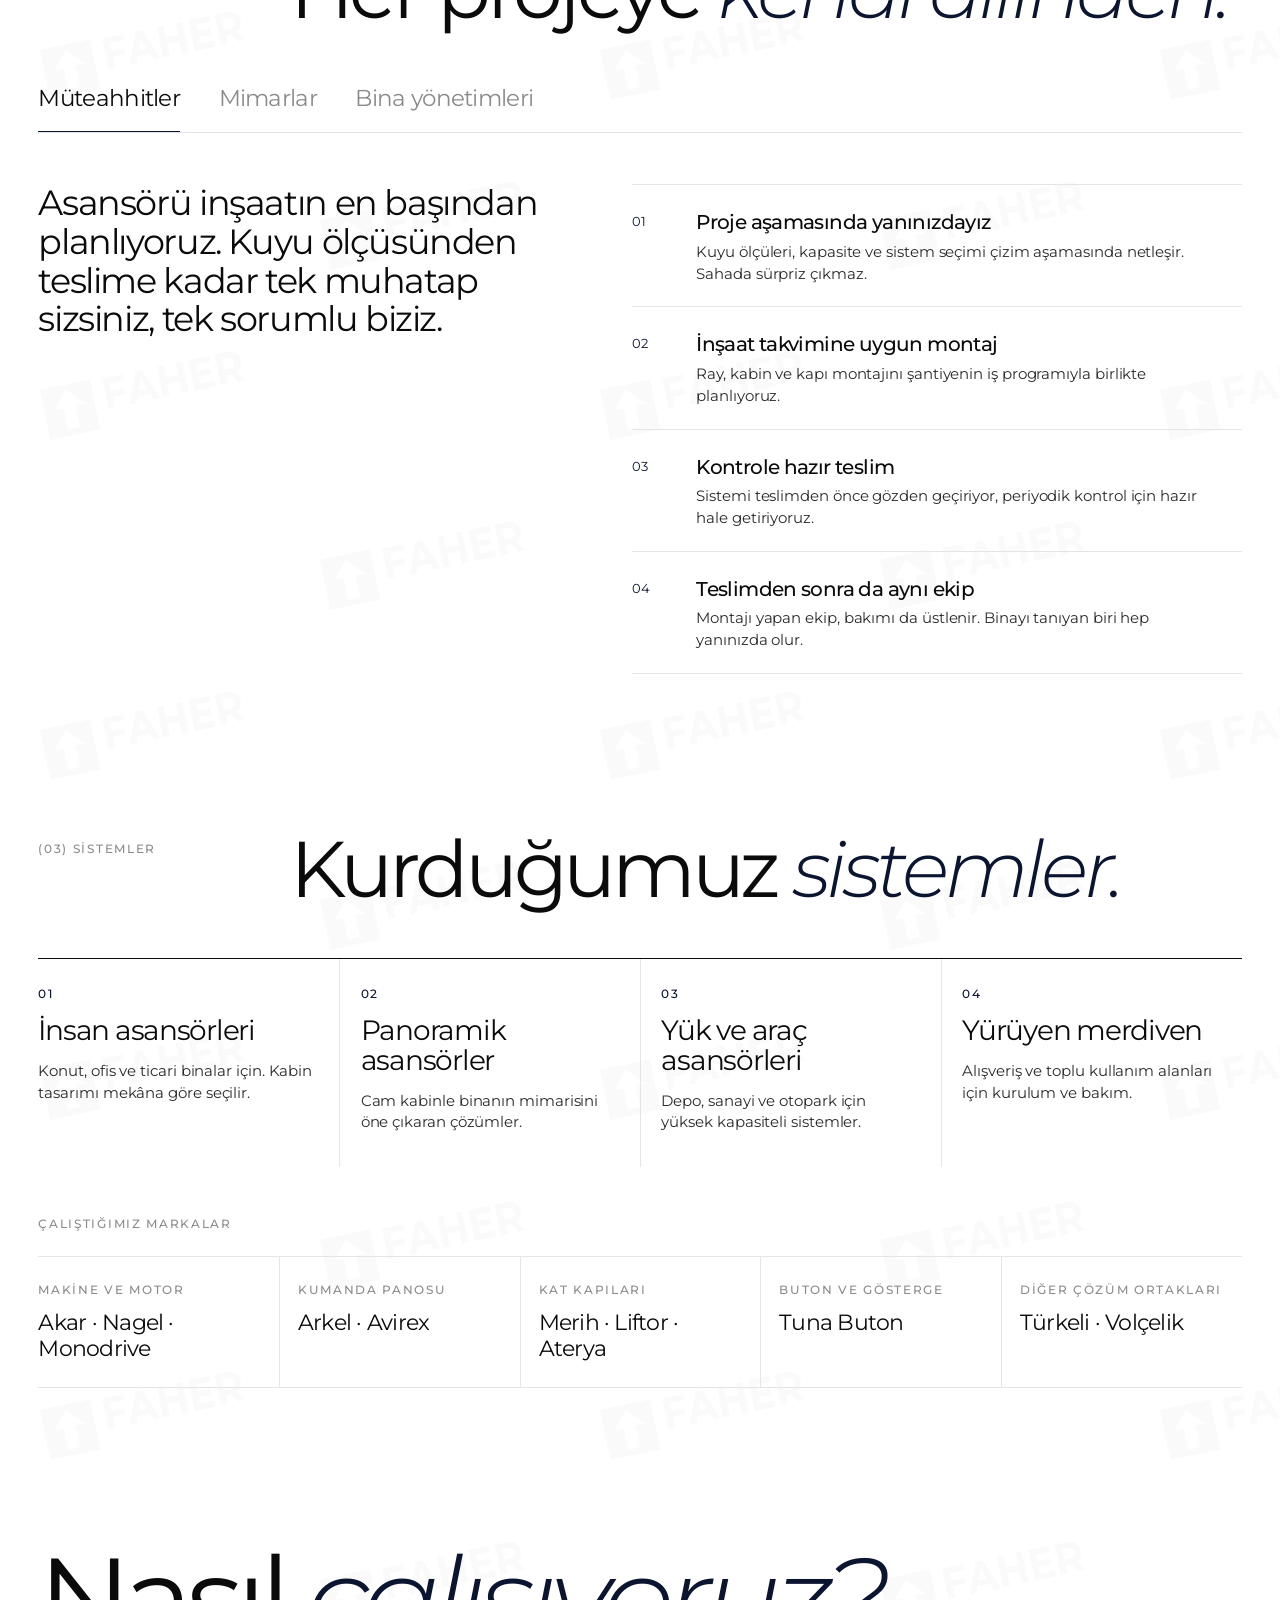
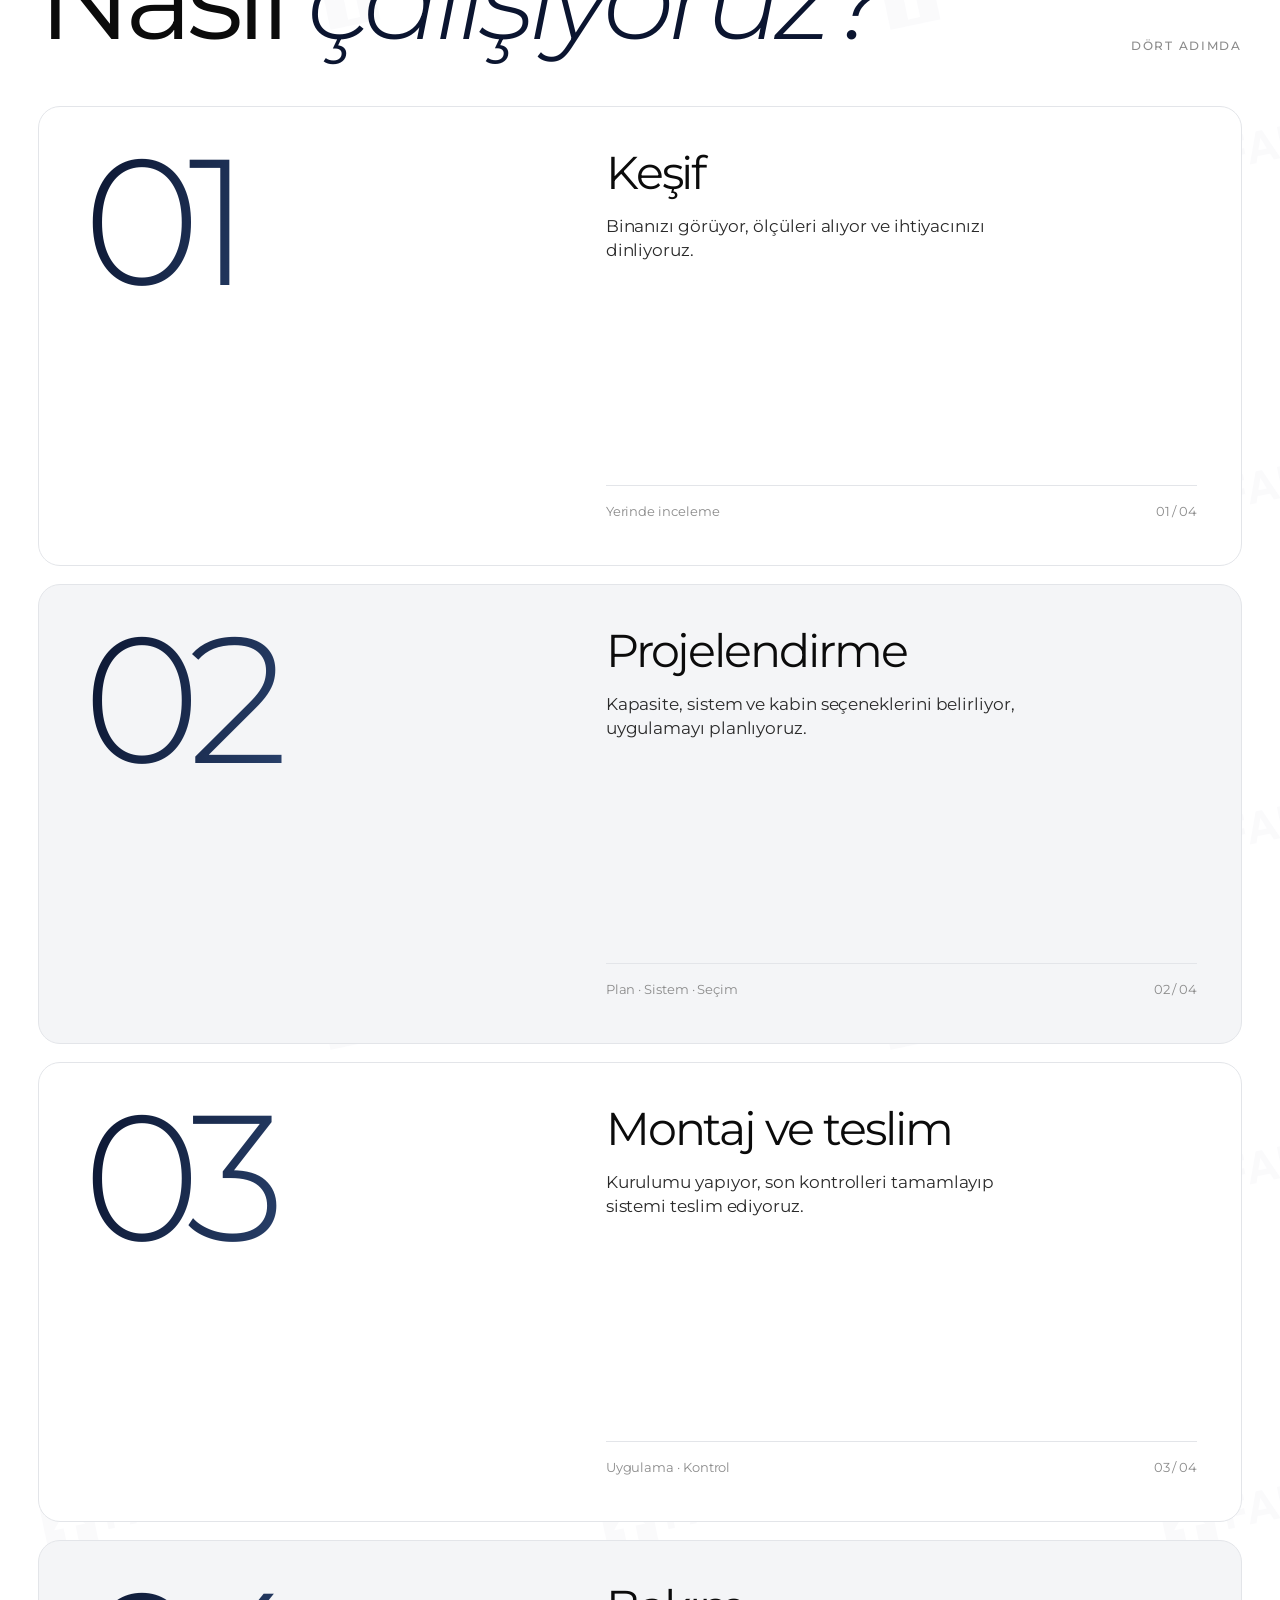
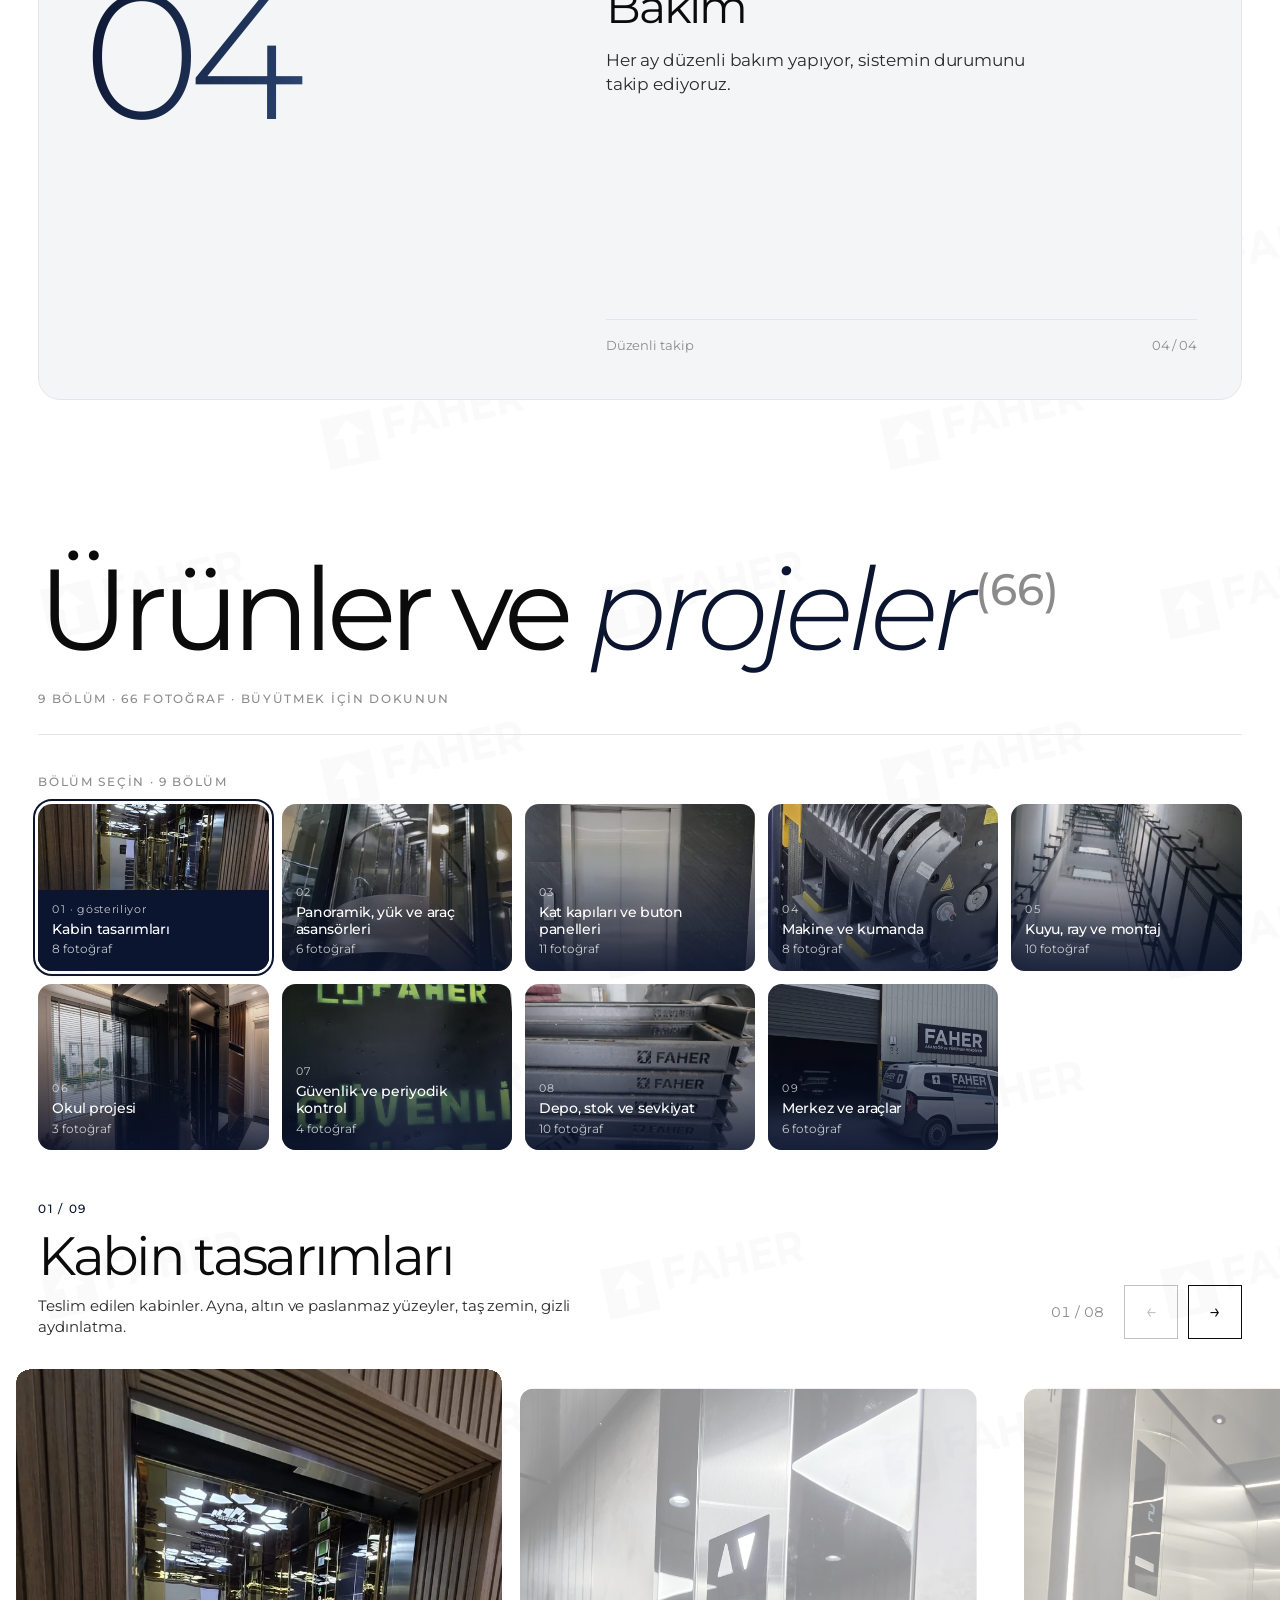
==== commit f798dacd: "v12 onizleme: Sahadan donen platform, lacivert imlec, silik FAHER filigrani Co-Authored-By: Claude O" ====
--- a/onizleme/index.html
+++ b/onizleme/index.html
@@ -350,14 +350,14 @@
 
 :root{--font:"Montserrat Variable","Montserrat",Arial,sans-serif}</style>
 <noscript><style>.lift{display:none}main{visibility:visible;margin-top:0}.hdr.intro .brand,.hdr.intro .nav{visibility:visible;pointer-events:auto}.hdr.intro{color:#0b1530;background:white}.mf-txt .w{color:inherit}</style></noscript>
-<link rel="stylesheet" href="assets/v7.css?s8">
-<link rel="stylesheet" href="assets/v12.css?s8">
+<link rel="stylesheet" href="assets/v7.css?s9">
+<link rel="stylesheet" href="assets/v12.css?s9">
 <script type="application/ld+json">{"@context":"https://schema.org","@type":"LocalBusiness","name":"Faher Asansör","description":"İzmir ve çevresinde asansör montajı, modernizasyon, bakım ve yürüyen merdiven çözümleri.","url":"https://ahmetbuyukkar3-creator.github.io/faher-asansor/","telephone":"+905015353577","email":"info@faherasansor.com.tr","image":"https://ahmetbuyukkar3-creator.github.io/faher-asansor/assets/hero-kabin.webp","address":{"@type":"PostalAddress","streetAddress":"Zafer Mah. Turgut Özal Cd. No:125/19","addressLocality":"Buca","addressRegion":"İzmir","addressCountry":"TR"},"areaServed":["İzmir","Konak","Bornova","Bayraklı","Buca","Urla","Kemalpaşa","Turgutlu","Çandarlı","Seferihisar"],"sameAs":["https://www.instagram.com/faherasansor/"]}</script>
 
 </head><body><script>(function(){try{var p=document.createElement("div");p.style.cssText="position:fixed;top:0;left:0;width:0;height:100lvh;visibility:hidden;pointer-events:none";document.body.appendChild(p);document.documentElement.style.setProperty("--ivh",(p.offsetHeight||innerHeight)+"px");p.remove()}catch(e){}})()</script>
 <a class="skip" href="#top">İçeriğe geç</a>
-<header class="hdr intro" id="hdr"><a href="#top" class="brand" aria-label="Faher Asansör ana sayfa"><img src="assets/faher_logo_lacivert.svg" alt="Faher Asansör" width="172" height="50"></a><nav class="nav" aria-label="Ana menü"><a href="#hizmetler">Hizmetler</a><a href="#cozumler">Çözümler</a><a href="#urunler">Galeri<sup>77</sup></a><a href="#bolge">Bölge</a><a href="#iletisim">İletişim</a></nav><div class="hdr-r"><a class="btn-k" href="https://wa.me/905015353577?text=Merhaba%2C%20Faher%20Asans%C3%B6r%20hizmetleri%20hakk%C4%B1nda%20bilgi%20almak%20istiyorum." target="_blank" rel="noopener"><span class="d"></span>Konuşalım</a><button class="burger" id="burger" aria-label="Menüyü aç" aria-expanded="false" aria-controls="mnav"><i></i></button></div></header>
-<div class="mnav" id="mnav" aria-hidden="true" inert><nav aria-label="Mobil menü"><a href="#hizmetler">Hizmetler <span>(05)</span></a><a href="#cozumler">Çözümler <span>(03)</span></a><a href="#urunler">Galeri <span>(77)</span></a><a href="#bolge">Bölge <span>(09)</span></a><a href="#iletisim">İletişim <span>→</span></a></nav><div class="m-foot"><a href="tel:+905015353577">0501 535 35 77</a><a href="https://wa.me/905015353577?text=Merhaba%2C%20Faher%20Asans%C3%B6r%20hizmetleri%20hakk%C4%B1nda%20bilgi%20almak%20istiyorum." target="_blank" rel="noopener">WhatsApp'tan yazın ↗</a></div></div>
+<header class="hdr intro" id="hdr"><a href="#top" class="brand" aria-label="Faher Asansör ana sayfa"><img src="assets/faher_logo_lacivert.svg" alt="Faher Asansör" width="172" height="50"></a><nav class="nav" aria-label="Ana menü"><a href="#hizmetler">Hizmetler</a><a href="#cozumler">Çözümler</a><a href="#urunler">Galeri<sup>66</sup></a><a href="#bolge">Bölge</a><a href="#iletisim">İletişim</a></nav><div class="hdr-r"><a class="btn-k" href="https://wa.me/905015353577?text=Merhaba%2C%20Faher%20Asans%C3%B6r%20hizmetleri%20hakk%C4%B1nda%20bilgi%20almak%20istiyorum." target="_blank" rel="noopener"><span class="d"></span>Konuşalım</a><button class="burger" id="burger" aria-label="Menüyü aç" aria-expanded="false" aria-controls="mnav"><i></i></button></div></header>
+<div class="mnav" id="mnav" aria-hidden="true" inert><nav aria-label="Mobil menü"><a href="#hizmetler">Hizmetler <span>(05)</span></a><a href="#cozumler">Çözümler <span>(03)</span></a><a href="#urunler">Galeri <span>(66)</span></a><a href="#bolge">Bölge <span>(09)</span></a><a href="#iletisim">İletişim <span>→</span></a></nav><div class="m-foot"><a href="tel:+905015353577">0501 535 35 77</a><a href="https://wa.me/905015353577?text=Merhaba%2C%20Faher%20Asans%C3%B6r%20hizmetleri%20hakk%C4%B1nda%20bilgi%20almak%20istiyorum." target="_blank" rel="noopener">WhatsApp'tan yazın ↗</a></div></div>
 <section class="lift" id="giris" aria-label="Faher Asansör giriş animasyonu"><div class="lift-stage"><div class="cam" aria-hidden="true"><img src="assets/lobi-yatay.webp" class="lobby" alt="" decoding="async"><div class="plate"><img src="assets/faher_logo_beyaz.svg" alt=""></div><div class="door"><img class="cabin" src="assets/kabin-bronz.webp" alt="" decoding="async"><div class="etch"></div><div class="leaf leaf-l"></div><div class="leaf leaf-r"></div></div></div><div class="shade"></div><div class="intro-hero"><div class="wrap"><span class="kicker">İzmir · Asansör ve yürüyen merdiven</span><p class="intro-title">Yolculuk<br>burada başlar.</p><p>Montajdan bakıma, güvenli yolculuklar için yanınızdayız.</p><div><a class="btn-o" href="#top">Faher'i keşfedin <span>↗</span></a></div></div><span class="intro-cue">Kaydırın ↓</span></div><div class="portal" aria-hidden="true" inert><div class="portal-veil"></div></div></div></section><main><section class="hero" id="top" aria-label="Faher Asansör">
 <div class="wordmark"><svg viewBox="0 0 1000 250" role="img" aria-label="FAHER"><text x="0" y="237" font-size="320" fill="#0b1530" textLength="1000" lengthAdjust="spacingAndGlyphs">FAHER</text></svg><div class="wm-row"><span class="fu accent-t">ASANSÖR</span><span class="hide-m paren">(Montaj · Modernizasyon · Bakım)</span><span class="scroll-ind"><i></i>Kaydırın</span></div></div>
 <div class="award-hero" id="guven"><div class="award-hero-txt fade"><p class="tag">Ödüllerimiz · 2026</p><h2>Uluslararası Prestij ve Başarı <em>Ödülleri</em></h2><p>Faher Asansör, 2026 Uluslararası Prestij ve Başarı Ödülleri töreninde yerini aldı.</p></div><div class="award-hero-img fade"><figure class="ah-main"><img src="assets/odul-sahne.webp" alt="Uluslararası Prestij ve Başarı Ödülleri 2026 töreninde Faher Asansör" width="1600" height="1066" decoding="async"></figure><figure class="ah-kupa"><img src="assets/odul-f136.webp" alt="Faher Asansör'e verilen Uluslararası Prestij ve Başarı Ödülü" width="1050" height="1400" decoding="async"></figure></div></div>
@@ -375,7 +375,7 @@
 <ul class="sys-grid"><li class="fade"><span class="tag">01</span><b>İnsan asansörleri</b><span>Konut, ofis ve ticari binalar için. Kabin tasarımı mekâna göre seçilir.</span></li><li class="fade"><span class="tag">02</span><b>Panoramik asansörler</b><span>Cam kabinle binanın mimarisini öne çıkaran çözümler.</span></li><li class="fade"><span class="tag">03</span><b>Yük ve araç asansörleri</b><span>Depo, sanayi ve otopark için yüksek kapasiteli sistemler.</span></li><li class="fade"><span class="tag">04</span><b>Yürüyen merdiven</b><span>Alışveriş ve toplu kullanım alanları için kurulum ve bakım.</span></li></ul>
 <p class="tag partner-label fade">Çalıştığımız markalar</p>
 <div class="brands fade"><div><span class="tag">Makine ve motor</span><p>Akar · Nagel · Monodrive</p></div><div><span class="tag">Kumanda panosu</span><p>Arkel · Avirex</p></div><div><span class="tag">Kat kapıları</span><p>Merih · Liftor · Aterya</p></div><div><span class="tag">Buton ve gösterge</span><p>Tuna Buton</p></div><div><span class="tag">Diğer çözüm ortakları</span><p>Türkeli · Volçelik</p></div></div>
-</section><section class="proc" id="surec"><div class="proc-head"><h2 class="h2 fade">Nasıl <em>çalışıyoruz?</em></h2><p class="tag fade">Dört adımda</p></div><div class="stack"><article class="sc" style="--i:0"><div class="num accent-t">01</div><div class="tx"><div><h3>Keşif</h3><p>Binanızı görüyor, ölçüleri alıyor ve ihtiyacınızı dinliyoruz.</p></div><div class="meta"><span>Yerinde inceleme</span><span>01 / 04</span></div></div></article><article class="sc" style="--i:1"><div class="num accent-t">02</div><div class="tx"><div><h3>Projelendirme</h3><p>Kapasite, sistem ve kabin seçeneklerini belirliyor, uygulamayı planlıyoruz.</p></div><div class="meta"><span>Plan · Sistem · Seçim</span><span>02 / 04</span></div></div></article><article class="sc" style="--i:2"><div class="num accent-t">03</div><div class="tx"><div><h3>Montaj ve teslim</h3><p>Kurulumu yapıyor, son kontrolleri tamamlayıp sistemi teslim ediyoruz.</p></div><div class="meta"><span>Uygulama · Kontrol</span><span>03 / 04</span></div></div></article><article class="sc" style="--i:3"><div class="num accent-t">04</div><div class="tx"><div><h3>Bakım</h3><p>Her ay düzenli bakım yapıyor, sistemin durumunu takip ediyoruz.</p></div><div class="meta"><span>Düzenli takip</span><span>04 / 04</span></div></div></article></div></section><section class="work" id="urunler" aria-label="Ürün ve proje galerileri"><div class="work-head"><h2 class="h2">Ürünler ve <em>projeler</em><sup class="c">(77)</sup></h2><p class="tag">10 bölüm · 77 fotoğraf · büyütmek için dokunun</p></div><div class="vt" id="vitrin"></div><noscript><p>Fotoğraf galerisi için JavaScript gereklidir.</p></noscript></section><section class="editorial" id="projeler"><div class="editorial-head fade"><p class="tag">(05) Uygulamalar</p><h2><em>Sahadan</em></h2></div><div class="field-grid"><figure class="fade"><img src="assets/proje-bina-1.webp" alt="Tamamlanan binalardan" width="1600" height="1200" loading="lazy" decoding="async" ><figcaption>Tamamlanan binalardan</figcaption></figure><figure class="fade"><img src="assets/proje-bina-2.webp" alt="Yaşamın devam ettiği yerlerde" width="1200" height="1600" loading="lazy" decoding="async" ><figcaption>Yaşamın devam ettiği yerlerde</figcaption></figure><figure class="fade"><img src="assets/hizmet-montaj.webp" alt="Kuyu, ray ve montaj çalışmaları" width="1600" height="888" loading="lazy" decoding="async" ><figcaption>Kuyu, ray ve montaj çalışmaları</figcaption></figure></div></section><section class="editorial" id="guvenlik"><div class="editorial-head fade"><p class="tag">(06) Güvenlik</p><h2>Etiketin <em>anlamı.</em></h2></div><div class="safety-grid"><img src="assets/guvenlik-etiket.webp" alt="Asansör girişindeki yeşil periyodik kontrol etiketi" width="1600" height="1200" loading="lazy" decoding="async" class="fade"><div class="labels fade"><div class="label"><i style="--label:#278147" aria-hidden="true"></i><b>Yeşil</b><span>Güvenli</span></div><div class="label"><i style="--label:#3476bd" aria-hidden="true"></i><b>Mavi</b><span>Hafif kusurlu</span></div><div class="label"><i style="--label:#e3bf2c" aria-hidden="true"></i><b>Sarı</b><span>Kusurlu</span></div><div class="label"><i style="--label:#c53c3c" aria-hidden="true"></i><b>Kırmızı</b><span>Güvensiz</span></div></div></div></section><section class="editorial bolge" id="bolge" aria-labelledby="bolge-baslik"><div class="editorial-head fade"><p class="tag">(07) Hizmet bölgesi</p><h2 id="bolge-baslik">Buca'dan <em>tüm İzmir'e.</em></h2></div>
+</section><section class="proc" id="surec"><div class="proc-head"><h2 class="h2 fade">Nasıl <em>çalışıyoruz?</em></h2><p class="tag fade">Dört adımda</p></div><div class="stack"><article class="sc" style="--i:0"><div class="num accent-t">01</div><div class="tx"><div><h3>Keşif</h3><p>Binanızı görüyor, ölçüleri alıyor ve ihtiyacınızı dinliyoruz.</p></div><div class="meta"><span>Yerinde inceleme</span><span>01 / 04</span></div></div></article><article class="sc" style="--i:1"><div class="num accent-t">02</div><div class="tx"><div><h3>Projelendirme</h3><p>Kapasite, sistem ve kabin seçeneklerini belirliyor, uygulamayı planlıyoruz.</p></div><div class="meta"><span>Plan · Sistem · Seçim</span><span>02 / 04</span></div></div></article><article class="sc" style="--i:2"><div class="num accent-t">03</div><div class="tx"><div><h3>Montaj ve teslim</h3><p>Kurulumu yapıyor, son kontrolleri tamamlayıp sistemi teslim ediyoruz.</p></div><div class="meta"><span>Uygulama · Kontrol</span><span>03 / 04</span></div></div></article><article class="sc" style="--i:3"><div class="num accent-t">04</div><div class="tx"><div><h3>Bakım</h3><p>Her ay düzenli bakım yapıyor, sistemin durumunu takip ediyoruz.</p></div><div class="meta"><span>Düzenli takip</span><span>04 / 04</span></div></div></article></div></section><section class="work" id="urunler" aria-label="Ürün ve proje galerileri"><div class="work-head"><h2 class="h2">Ürünler ve <em>projeler</em><sup class="c">(66)</sup></h2><p class="tag">9 bölüm · 66 fotoğraf · büyütmek için dokunun</p></div><div class="vt" id="vitrin"></div><noscript><p>Fotoğraf galerisi için JavaScript gereklidir.</p></noscript></section><section class="saha" id="projeler" aria-labelledby="saha-baslik"><div class="saha-in"><div class="saha-head fade"><p class="tag">(05) Sahadan</p><h2 id="saha-baslik">Asansörlerini <em>kurduğumuz binalar.</em></h2><p class="saha-sum">Konut ve ticari projelerden 11 bina. Çevirmek için sürükleyin, büyütmek için öndeki fotoğrafa dokunun.</p></div><div class="saha-stage" id="saha-stage"><div class="saha-scene"><div class="saha-ring" id="saha-ring"></div></div><div class="saha-glow" aria-hidden="true"></div></div><div class="saha-foot"><span class="saha-count" id="saha-count" aria-live="polite"></span><span class="saha-hint" aria-hidden="true">← Sürükleyin →</span><div class="saha-btns"><button type="button" class="saha-arrow" id="saha-prev" aria-label="Önceki bina">←</button><button type="button" class="saha-arrow" id="saha-next" aria-label="Sonraki bina">→</button></div></div></div></section><section class="editorial" id="guvenlik"><div class="editorial-head fade"><p class="tag">(06) Güvenlik</p><h2>Etiketin <em>anlamı.</em></h2></div><div class="safety-grid"><img src="assets/guvenlik-etiket.webp" alt="Asansör girişindeki yeşil periyodik kontrol etiketi" width="1600" height="1200" loading="lazy" decoding="async" class="fade"><div class="labels fade"><div class="label"><i style="--label:#278147" aria-hidden="true"></i><b>Yeşil</b><span>Güvenli</span></div><div class="label"><i style="--label:#3476bd" aria-hidden="true"></i><b>Mavi</b><span>Hafif kusurlu</span></div><div class="label"><i style="--label:#e3bf2c" aria-hidden="true"></i><b>Sarı</b><span>Kusurlu</span></div><div class="label"><i style="--label:#c53c3c" aria-hidden="true"></i><b>Kırmızı</b><span>Güvensiz</span></div></div></div></section><section class="editorial bolge" id="bolge" aria-labelledby="bolge-baslik"><div class="editorial-head fade"><p class="tag">(07) Hizmet bölgesi</p><h2 id="bolge-baslik">Buca'dan <em>tüm İzmir'e.</em></h2></div>
 <div class="bolge-grid"><div class="bolge-map" id="bolge-map"><svg class="bolge-svg" viewBox="0 0 1000 852" role="img" aria-labelledby="bolge-baslik"><g class="b-komsu"><path d="M1165.1 1086.6L1155.4 1084.0L1132.8 1081.6L1114.2 1074.4L1101.7 1073.2L1089.4 1075.1L1060.8 1089.3L1054.0 1091.4L1030.4 1092.5L1007.0 1090.4L991.9 1072.3L976.3 1058.0L967.8 1054.7L953.8 1053.9L953.8 1033.6L954.9 1021.3L961.3 1005.3L962.9 998.1L963.7 962.1L965.0 952.1L970.9 938.5L976.2 919.3L985.7 900.2L998.0 881.8L1008.8 880.4L1024.6 874.4L1040.8 872.7L1044.1 862.3L1050.4 853.6L1060.1 863.2L1075.7 863.1L1085.7 861.8L1113.4 850.7L1124.5 871.7L1127.0 881.0L1127.5 954.2L1125.7 974.7L1112.9 1000.5L1111.9 1003.9L1112.2 1007.7L1115.4 1012.5L1121.0 1015.7L1135.7 1016.5L1145.6 1014.3L1170.5 1001.6L1174.3 1012.1L1174.9 1024.5L1173.1 1034.2L1168.1 1045.5L1166.4 1052.6Z"/><path d="M1042.0 -267.2L1062.9 -255.3L1080.3 -250.8L1111.0 -236.1L1126.2 -232.2L1144.6 -225.0L1162.2 -225.2L1180.7 -232.3L1190.7 -233.8L1216.8 -234.2L1232.0 -232.5L1238.5 -229.4L1255.3 -216.7L1272.6 -208.0L1289.8 -203.4L1303.3 -197.5L1310.5 -196.0L1323.0 -195.4L1335.4 -196.4L1353.9 -203.6L1363.9 -205.0L1479.9 -206.0L1484.2 -201.1L1492.4 -187.3L1513.7 -142.4L1514.2 -85.1L1494.2 -98.3L1487.6 -99.7L1476.2 -98.3L1412.2 -65.6L1399.4 -60.3L1388.9 -52.5L1372.7 -51.0L1359.0 -45.2L1341.6 -40.8L1311.0 -26.0L1295.6 -22.4L1282.1 -16.5L1266.7 -12.9L1253.2 -7.0L1237.8 -3.4L1224.2 2.5L1209.0 6.1L1196.3 14.2L1187.4 12.3L1170.2 4.3L1161.9 -2.4L1158.9 -8.0L1154.7 -25.0L1140.8 -53.5L1136.7 -70.9L1126.3 -92.1L1117.2 -102.9L1096.7 -123.4L1084.2 -134.4L1080.1 -136.6L1066.9 -140.2L1044.2 -138.1L1029.7 -139.3L1025.7 -141.4L1022.9 -144.3L1017.8 -152.6L1014.1 -162.7L1014.3 -171.7L1015.4 -176.1L1031.0 -206.2L1036.6 -220.5L1031.4 -233.2L1023.5 -243.6L1025.0 -250.0L1027.9 -255.6L1032.3 -260.3Z"/><path d="M1079.9 548.4L1069.4 556.1L1044.0 567.5L1028.9 537.7L1006.8 513.1L995.3 490.3L993.5 480.5L993.4 449.5L992.0 437.0L977.1 406.3L974.7 397.3L974.1 374.8L975.6 352.2L996.5 344.1L1016.7 325.0L1025.2 339.4L1031.1 345.2L1051.9 355.9L1073.5 364.5L1070.8 379.0L1071.4 390.5L1075.0 399.0L1087.5 415.7L1090.1 430.2L1088.5 449.9L1072.4 482.4L1070.3 493.6L1070.6 530.8L1073.5 539.8Z"/><path d="M1066.9 -140.2L1080.1 -136.6L1087.9 -131.5L1117.2 -102.9L1126.3 -92.1L1136.7 -70.9L1140.8 -53.5L1154.7 -25.0L1158.9 -8.0L1161.9 -2.4L1170.2 4.3L1187.4 12.3L1196.3 14.2L1194.0 22.8L1188.7 34.1L1186.9 43.9L1186.7 119.8L1185.3 135.1L1172.4 160.7L1147.4 186.1L1140.3 196.3L1138.0 208.7L1137.4 255.1L1112.2 251.1L1098.7 245.3L1083.5 241.4L1065.6 234.6L1054.4 235.0L1041.0 240.7L1029.7 242.6L1010.9 240.1L1002.5 235.7L995.4 234.1L968.0 233.4L956.0 231.6L939.9 222.8L937.1 219.9L928.8 206.0L905.6 157.9L900.3 151.5L879.7 140.6L872.8 138.6L833.8 137.8L823.8 136.5L809.9 130.8L792.5 126.6L775.5 116.0L772.6 107.8L770.7 93.5L763.9 75.2L763.1 42.4L772.7 32.9L781.3 35.2L796.4 41.9L804.6 42.1L810.5 40.8L823.2 31.2L852.4 -0.4L871.5 16.3L881.7 22.3L893.9 23.9L923.7 22.4L947.4 11.0L973.8 -11.3L993.5 -16.5L1007.7 -23.8L1011.7 -28.4L1012.9 -34.3L1011.3 -42.6L1005.6 -55.1L1005.6 -59.3L1007.1 -63.4L1009.6 -66.6L1014.7 -70.1L1033.7 -72.5L1037.4 -73.8L1040.4 -76.6L1042.3 -82.2L1043.7 -95.1L1045.5 -101.4L1054.8 -120.6Z"/><path d="M1073.5 364.5L1051.9 355.9L1031.1 345.2L1025.2 339.4L1016.7 325.0L1004.2 315.5L997.1 303.7L995.3 297.8L997.0 289.2L1008.2 274.8L1011.3 268.6L1012.8 254.9L1010.9 240.1L1022.7 242.3L1034.4 242.2L1041.0 240.7L1054.4 235.0L1065.6 234.6L1083.5 241.4L1098.7 245.3L1112.2 251.1L1137.4 255.1L1156.5 264.1L1165.3 270.1L1166.9 281.3L1166.8 292.9L1165.0 299.5L1161.3 304.6L1156.4 308.4L1144.7 314.3L1132.2 324.9L1123.0 335.5L1113.2 353.2L1102.9 363.1L1096.5 366.1L1089.6 367.0Z"/><path d="M956.1 -243.7L972.2 -241.9L990.6 -235.1L1013.8 -234.1L1023.5 -243.6L1031.4 -233.2L1036.6 -220.5L1031.0 -206.2L1015.4 -176.1L1013.9 -167.2L1015.1 -158.3L1022.9 -144.3L1025.7 -141.4L1029.7 -139.3L1044.2 -138.1L1066.9 -140.2L1054.8 -120.6L1045.5 -101.4L1043.7 -95.1L1042.3 -82.2L1040.4 -76.6L1037.4 -73.8L1033.7 -72.5L1014.7 -70.1L1009.6 -66.6L1007.1 -63.4L1005.6 -59.3L1005.6 -55.1L1011.3 -42.6L1012.9 -34.3L1011.7 -28.4L1007.7 -23.8L993.5 -16.5L973.8 -11.3L947.4 11.0L928.0 20.9L918.9 23.3L909.0 23.9L886.5 23.3L879.4 21.5L871.5 16.3L852.4 -0.4L849.9 -15.9L849.4 -39.1L849.6 -51.9L851.7 -61.7L856.8 -69.7L867.8 -78.7L877.3 -81.4L894.7 -83.3L911.1 -89.2L929.9 -92.0L936.6 -96.8L941.9 -105.1L944.7 -110.7L946.3 -117.9L945.5 -142.8L938.4 -161.1L934.9 -183.1L929.1 -196.7L927.9 -203.2L928.1 -210.0L936.8 -234.1L946.4 -243.7Z"/><path d="M528.5 229.7L533.3 207.4L539.7 191.6L543.7 167.1L556.5 137.9L576.6 136.0L595.4 129.2L634.5 126.6L648.4 121.0L663.3 117.3L685.9 109.2L692.4 117.7L697.2 127.4L701.1 132.2L719.6 143.3L736.7 159.6L742.0 167.1L751.9 186.1L758.2 201.0L758.8 204.6L757.4 210.0L745.4 233.5L744.9 240.0L748.4 247.9L761.3 259.4L792.6 274.3L808.1 286.3L819.6 292.2L825.9 297.6L853.1 350.4L861.6 356.8L876.5 363.7L882.6 365.1L887.2 379.0L886.4 392.7L882.1 400.9L866.7 420.0L856.0 428.0L852.4 432.7L850.8 440.7L853.9 450.9L854.0 454.4L844.0 483.4L830.4 479.6L807.2 467.7L755.4 416.8L742.2 406.9L724.9 402.6L709.2 396.2L675.8 395.3L672.8 389.4L665.6 386.6L657.1 387.5L628.2 399.8L626.2 379.2L619.7 363.4L616.5 341.3L610.1 325.2L607.0 303.1L600.8 287.0L598.4 267.4L596.0 260.9L588.5 253.6L552.1 235.9Z"/><path d="M685.9 109.2L688.8 98.5L697.1 88.5L706.2 82.5L721.3 79.2L726.9 76.2L732.4 70.0L738.2 58.7L745.4 50.6L754.3 44.5L763.1 42.4L763.9 75.2L770.7 93.5L773.5 112.2L776.9 117.5L792.5 126.6L809.9 130.8L823.8 136.5L833.8 137.8L872.8 138.6L879.7 140.6L894.9 147.9L900.3 151.5L905.6 157.9L928.8 206.0L937.1 219.9L939.9 222.8L958.3 232.3L995.4 234.1L1002.5 235.7L1010.9 240.1L1012.8 254.9L1011.3 268.6L1008.2 274.8L997.0 289.2L995.3 297.8L997.1 303.7L1004.2 315.5L1016.7 325.0L996.5 344.1L975.6 352.2L956.8 348.1L934.1 348.3L882.6 365.1L876.5 363.7L857.8 354.8L850.7 347.0L828.3 300.9L822.9 294.5L808.1 286.3L792.6 274.3L761.3 259.4L748.4 247.9L744.9 240.0L745.4 233.5L757.4 210.0L758.8 204.6L758.2 201.0L751.9 186.1L742.0 167.1L736.7 159.6L719.6 143.3L701.1 132.2L697.2 127.4L692.4 117.7Z"/><path d="M710.1 -263.5L734.0 -274.2L765.1 -290.1L775.3 -290.7L779.8 -290.0L787.9 -285.9L808.7 -267.2L822.4 -259.5L837.3 -248.2L843.7 -245.2L866.3 -241.8L879.7 -236.1L888.7 -234.8L897.6 -236.1L911.0 -242.0L927.2 -243.7L936.8 -234.1L934.4 -225.5L929.1 -214.4L927.9 -203.2L929.1 -196.7L934.9 -183.1L938.4 -161.1L945.5 -142.8L946.7 -125.3L944.7 -110.7L936.6 -96.8L932.0 -92.8L911.1 -89.2L894.7 -83.3L872.4 -80.4L863.8 -76.1L856.8 -69.7L851.7 -61.7L849.6 -51.9L849.9 -15.9L852.4 -0.4L841.2 12.6L816.3 37.3L808.5 41.5L800.4 42.3L792.5 40.8L781.3 35.2L772.7 32.9L773.0 -31.6L772.1 -47.3L769.8 -54.6L750.6 -91.7L753.2 -103.6L753.5 -118.8L751.6 -128.5L746.4 -139.8L744.8 -147.0L744.0 -183.0L742.8 -193.0L737.0 -206.7L731.7 -225.9L722.3 -245.0Z"/><path d="M975.2 581.2L966.0 566.6L951.9 537.6L939.9 522.3L932.6 509.2L926.5 503.4L896.4 492.7L861.6 489.7L844.0 483.4L854.0 454.4L853.9 450.9L850.8 440.7L852.4 432.7L856.0 428.0L866.7 420.0L882.1 400.9L886.4 392.7L887.2 379.0L882.6 365.1L934.1 348.3L956.8 348.1L975.6 352.2L974.1 374.8L974.7 397.3L977.1 406.3L992.0 437.0L993.4 449.5L993.5 480.5L995.3 490.3L1006.8 513.1L1028.9 537.7L1044.0 567.5L1017.6 590.8L1007.3 595.6L1000.4 595.9L993.7 594.4Z"/></g><g class="b-il"><path d="M526.0 237.3L521.9 245.9L519.3 249.0L515.4 251.0L484.5 254.2L432.4 279.3L420.8 280.7L401.5 280.4L396.3 271.2L384.9 259.0L384.7 256.2L382.6 254.9L384.4 252.1L388.1 252.8L389.0 251.9L389.0 249.9L387.2 248.5L387.4 245.8L389.4 245.8L387.9 243.0L389.2 242.6L389.2 240.5L391.8 240.5L392.2 241.8L396.1 243.5L399.7 247.8L403.9 249.1L407.3 247.1L409.4 243.5L409.4 240.3L406.3 236.2L403.9 235.3L405.2 228.7L403.6 228.7L403.2 230.0L401.6 229.1L401.3 231.6L400.2 231.2L400.7 229.1L395.6 224.8L394.2 220.9L391.1 218.0L391.8 215.9L388.1 211.0L387.0 207.0L383.7 206.1L381.0 201.8L379.2 195.6L379.9 192.5L382.2 192.3L384.2 195.6L393.6 198.8L400.7 189.1L402.9 188.4L403.4 189.5L408.2 185.0L413.0 183.2L414.3 192.5L412.3 195.9L411.9 203.2L416.0 206.1L418.7 210.5L423.3 210.7L426.3 209.1L428.8 209.8L433.8 206.1L438.7 194.6L438.3 191.8L435.6 189.1L424.6 187.7L430.3 175.4L433.3 176.3L435.1 172.9L439.9 174.7L441.2 173.6L440.4 169.5L442.4 166.9L449.5 166.8L452.4 165.0L453.6 158.3L456.5 159.2L464.3 153.7L465.7 153.7L465.7 155.8L461.6 158.7L461.1 161.8L463.1 165.1L466.4 165.4L468.9 167.7L470.9 167.2L471.8 162.2L473.6 162.4L477.3 156.9L481.7 157.7L482.8 156.3L484.4 156.5L484.8 158.7L486.2 159.2L489.2 156.0L489.4 152.4L487.2 151.0L487.8 149.5L489.2 148.7L489.7 150.8L490.8 150.6L491.2 147.6L489.4 146.3L486.9 139.7L481.4 136.5L496.3 124.7L503.7 120.3L508.1 119.2L519.4 119.6L556.5 137.9L543.7 167.1L539.7 191.6L533.3 207.4L530.4 223.1ZM374.0 166.9L376.9 169.2L376.7 174.1L374.7 175.6L373.3 175.2L373.3 173.8L371.7 173.6L371.3 175.0L369.4 174.2L369.4 170.4Z"/><path d="M463.9 529.2L466.8 528.9L473.2 532.1L486.9 528.3L490.4 533.8L494.4 535.7L493.8 537.1L496.2 539.4L503.5 542.1L506.5 541.0L506.9 571.8L504.4 578.4L499.6 581.5L489.6 583.8L479.2 564.1L472.8 557.5L466.0 543.6L463.9 536.4Z"/><path d="M751.8 639.2L770.8 632.0L789.7 617.9L809.0 608.2L838.3 603.3L859.8 593.7L873.3 585.2L877.1 578.2L878.8 563.0L880.6 556.7L890.4 537.5L904.5 518.7L909.2 496.5L924.8 502.5L932.6 509.2L939.9 522.3L951.9 537.6L966.0 566.6L975.2 581.2L965.8 596.5L955.9 618.2L954.6 628.2L953.6 666.7L946.5 684.9L943.5 700.5L939.4 711.1L934.3 741.5L931.9 745.3L925.6 748.4L915.6 749.3L785.4 748.5L772.1 750.2L757.2 755.1L749.1 737.9L736.0 721.3L734.4 715.0L735.6 708.7L744.4 691.9L758.1 675.2L760.9 669.3L761.9 662.5L761.1 655.7L758.7 649.9Z"/><path d="M378.3 -139.2L388.7 -147.0L421.5 -163.4L524.7 -264.7L531.5 -269.9L543.3 -275.4L549.9 -280.6L555.8 -287.0L562.1 -296.3L576.9 -292.2L616.0 -290.3L651.3 -274.1L681.0 -271.4L699.3 -264.8L710.1 -263.5L722.3 -245.0L731.7 -225.9L737.0 -206.7L742.8 -193.0L744.0 -183.0L744.8 -147.0L746.4 -139.8L752.8 -123.8L753.7 -111.3L752.4 -98.6L750.6 -91.7L729.0 -82.4L674.7 -81.2L667.8 -79.7L654.2 -73.8L638.8 -70.3L616.2 -58.6L606.2 -46.6L595.4 -38.4L591.1 -31.0L589.5 -19.1L589.4 8.1L590.4 17.8L592.8 24.5L600.1 33.9L619.5 52.5L627.1 58.3L641.1 65.6L649.9 73.6L655.4 81.1L671.5 113.9L663.3 117.3L648.4 121.0L634.5 126.6L595.4 129.2L576.6 136.0L556.5 137.9L523.5 121.0L514.9 118.8L508.1 119.2L501.7 121.2L496.3 124.7L481.4 136.5L480.8 135.6L481.9 133.7L479.9 134.0L479.6 136.3L476.6 138.7L474.3 136.5L472.8 136.9L472.3 135.1L472.7 134.0L475.2 133.5L476.0 131.7L475.7 130.3L477.3 127.4L476.6 123.8L483.9 122.1L485.3 120.3L483.1 110.7L479.8 107.4L482.6 108.3L483.3 105.7L480.8 101.6L477.8 100.1L476.8 97.5L475.0 98.9L473.0 97.8L471.4 100.1L469.5 100.5L466.3 106.0L461.1 107.4L459.2 110.1L455.8 110.7L455.6 111.6L458.8 111.2L458.8 112.1L457.2 112.8L457.2 114.7L455.4 114.2L456.7 116.5L452.8 115.6L452.8 117.9L459.7 116.2L460.6 119.9L454.0 120.6L438.8 115.3L438.3 113.5L432.6 109.2L429.2 109.2L429.6 107.4L428.7 107.8L425.6 103.4L421.2 100.3L421.7 98.9L425.6 98.0L428.3 95.5L423.0 95.5L422.1 98.0L421.7 95.9L442.5 72.0L454.0 48.8L455.1 39.7L454.3 28.2L447.7 12.6L445.8 3.4L445.5 -40.9L447.6 -52.5L462.2 -80.2L463.4 -84.2L462.8 -90.8L460.8 -94.5L454.6 -99.9L435.3 -108.6L415.6 -113.8L398.7 -126.5L386.9 -132.7Z"/><path d="M628.2 399.8L657.1 387.5L665.6 386.6L672.8 389.4L675.8 395.3L668.3 405.8L664.2 420.9L658.5 433.3L658.3 437.3L659.7 440.9L662.5 443.5L687.4 455.9L690.8 460.6L690.8 466.2L683.0 482.5L670.9 495.3L647.8 507.1L637.1 509.8L642.7 528.9L640.0 537.6L635.1 542.6L622.0 550.7L608.2 556.5L568.8 557.0L564.5 546.2L571.1 537.5L568.2 526.6L567.1 504.9L572.8 505.2L576.2 502.9L579.1 497.4L580.7 491.3L580.3 485.3L577.1 480.6L567.4 473.9L568.1 473.2L552.1 472.5L547.8 470.3L546.6 465.0L546.9 453.0L548.4 443.7L552.1 435.0L553.6 426.7L552.1 422.1L566.6 422.1L583.5 418.0L590.1 413.5L598.1 412.4Z"/><path d="M564.5 546.2L568.8 557.0L608.2 556.5L622.0 550.7L636.6 541.1L654.6 556.1L666.3 567.8L678.6 586.2L680.8 596.5L681.2 605.0L656.5 605.6L637.9 621.5L609.9 629.7L604.4 629.2L598.3 626.5L591.9 614.3L585.5 607.2L578.3 600.5L566.6 593.3L547.4 578.4L545.4 572.9L549.8 564.6L552.6 553.8Z"/><path d="M88.8 714.5L90.0 716.1L89.5 719.1L87.9 718.8L87.2 717.0L88.1 714.2ZM97.7 704.0L95.0 708.1L93.8 707.8L93.0 706.0L90.9 706.3L91.6 704.5ZM85.8 706.0L85.9 710.4L82.0 709.5L84.7 705.8ZM98.7 583.7L98.4 592.4L106.0 605.2L114.3 622.6L116.7 631.5L117.2 638.7L117.4 665.9L116.3 685.2L112.6 693.9L102.3 705.5L103.7 702.2L103.0 700.6L101.6 700.6L100.0 703.1L97.8 704.0L96.6 697.2L92.7 696.9L89.1 694.6L89.3 693.1L92.3 691.0L90.9 689.4L84.9 689.2L83.1 686.9L76.7 687.4L79.9 695.4L82.9 698.1L84.2 705.6L83.3 706.3L78.8 703.3L77.9 701.0L75.4 700.1L73.3 696.5L71.3 697.6L70.3 694.0L65.6 691.0L64.2 691.3L60.1 687.2L57.1 686.0L58.7 681.3L57.6 674.0L61.3 670.6L64.4 672.4L63.8 669.9L65.3 668.0L64.2 661.9L59.0 656.9L58.3 654.8L52.4 655.6L50.3 653.3L52.8 658.3L55.4 660.6L54.9 663.7L56.0 666.0L51.0 668.0L50.1 671.2L47.4 672.1L47.4 674.6L43.9 677.6L42.8 682.6L40.5 682.6L39.3 680.5L38.0 682.2L35.5 680.8L35.0 682.8L30.7 681.0L27.3 681.3L24.9 683.5L22.4 683.7L20.0 682.2L18.8 679.4L15.3 679.9L8.1 673.0L4.4 671.9L3.8 666.2L1.0 665.1L1.7 659.8L0.6 658.0L-1.3 656.2L-4.2 656.5L-9.4 651.5L-15.8 649.8L-17.6 648.0L-27.5 647.8L-29.6 649.4L-32.5 648.9L-34.8 650.1L-36.0 653.3L-37.5 653.5L-43.9 650.5L-44.8 643.3L-43.9 643.4L-43.0 641.2L-43.7 636.6L-42.6 627.5L-39.4 628.4L-38.7 626.6L-35.2 627.9L-36.2 631.6L-32.0 635.5L-28.6 633.0L-25.9 633.7L-18.1 631.0L-13.1 626.9L-11.2 621.8L-13.3 613.2L-13.5 607.0L-12.2 603.3L-10.4 602.7L-8.8 608.8L-2.2 603.6L-1.2 604.5L-0.1 603.6L0.6 606.4L1.7 605.9L0.4 604.3L1.0 602.4L-3.3 599.3L-5.8 591.5L-9.6 588.4L-11.3 580.8L-10.1 572.9L-11.2 562.0L-10.1 561.7L-9.9 560.2L-7.4 567.9L-2.2 573.1L-2.1 576.3L0.1 577.7L1.7 577.7L2.9 575.8L1.3 570.4L3.1 570.2L3.5 567.5L5.3 567.9L6.9 565.2L6.0 561.3L8.1 559.7L10.3 560.3L10.8 562.5L9.4 570.2L11.0 569.9L12.2 571.7L11.9 573.8L10.6 573.6L11.0 575.4L14.9 575.8L16.0 579.5L13.8 580.8L14.5 585.2L11.9 583.8L10.1 585.0L11.7 589.5L10.4 590.6L8.8 589.7L7.6 591.1L10.8 592.7L12.1 598.2L16.5 601.8L21.3 603.2L25.9 602.3L26.6 596.3L28.8 594.7L29.5 604.3L28.4 606.5L34.1 611.4L37.1 610.9L39.6 612.0L37.5 614.1L40.8 616.4L50.3 615.5L54.0 610.9L54.4 608.8L53.1 606.4L54.7 604.7L54.9 599.7L56.5 597.0L53.8 596.5L52.9 593.1L54.0 582.9L56.2 583.4L56.9 585.9L56.0 592.7L59.2 588.1L60.8 587.7L62.8 589.0L64.7 592.9L65.4 596.1L61.0 599.1L60.6 605.0L62.8 602.7L65.3 603.6L67.1 600.2L69.2 600.2L70.1 596.5L75.3 595.4L76.3 597.7L79.7 595.4L80.2 593.1L76.3 593.6L76.9 590.6L78.5 591.8L81.5 588.6L83.3 589.5L86.3 585.2L89.5 587.4L90.9 586.5L91.8 583.4L96.4 584.3L97.3 583.1L96.4 580.2L99.6 578.6Z"/><path d="M432.1 508.0L432.4 509.6L430.8 512.8L428.7 511.9L430.8 510.2L431.0 506.2L432.2 506.4ZM400.0 501.6L402.3 504.1L399.9 503.4L399.1 501.4ZM374.9 454.3L381.9 446.9L385.5 446.0L390.7 446.3L405.1 452.3L429.7 452.6L457.9 449.2L466.2 443.6L484.0 435.2L496.1 433.0L496.3 451.2L498.1 459.5L498.1 485.9L493.8 486.2L492.8 488.4L491.9 488.2L492.6 490.0L495.6 490.9L495.3 492.3L492.2 493.2L488.8 492.7L488.7 490.3L487.1 490.5L486.9 491.8L485.3 490.7L486.2 490.5L485.8 488.4L484.4 489.3L482.3 487.3L481.0 488.7L475.5 487.1L473.6 488.9L470.4 485.7L469.3 486.8L465.9 485.5L465.4 487.5L471.4 489.1L462.0 488.2L460.6 490.3L460.2 487.7L459.2 487.5L457.6 489.1L459.2 491.2L456.0 492.5L453.8 491.6L449.5 493.4L446.3 493.0L445.6 496.6L442.6 497.5L440.6 500.5L442.2 493.9L441.0 494.3L441.0 495.9L439.2 494.6L438.8 495.9L440.1 497.1L438.7 497.5L438.5 500.9L436.2 497.1L435.4 500.9L434.6 497.8L432.2 495.7L432.4 498.4L430.3 497.8L432.2 501.6L431.0 505.5L429.6 506.4L426.9 501.6L424.9 503.2L424.9 505.2L426.3 505.2L425.8 506.9L423.1 503.7L419.9 504.3L419.6 508.2L418.2 507.5L419.1 510.1L415.7 514.8L417.4 510.5L416.6 507.5L417.8 506.9L417.8 505.2L415.0 503.0L414.1 503.9L413.2 502.8L412.7 504.6L411.2 504.1L411.4 503.0L409.8 503.2L410.0 500.7L408.7 501.2L409.3 499.3L404.8 496.4L402.3 497.1L402.2 495.7L399.1 498.2L399.1 495.3L397.2 497.3L397.7 494.3L399.9 494.3L399.9 491.8L397.9 491.4L399.7 490.9L399.0 485.5L393.6 477.7L392.9 474.3L390.3 470.0L374.6 456.3Z"/><path d="M323.5 100.5L324.7 103.3L323.7 103.4L322.8 101.9L322.8 100.3ZM320.1 40.2L317.6 47.9L318.5 50.9L317.2 52.7L315.6 52.3L314.7 48.8L316.3 45.0L316.0 42.2L318.5 39.9ZM312.6 39.5L313.1 44.3L312.1 47.5L310.3 49.1L309.9 43.1L307.9 42.0L309.0 39.9ZM342.5 124.2L345.7 127.8L345.5 130.3L343.8 130.1L341.4 127.6L341.4 124.0ZM328.3 108.9L331.0 112.8L337.0 112.4L337.5 117.6L334.5 119.7L334.9 122.1L332.0 121.9L329.9 118.9L327.6 119.8L324.6 117.1L327.4 115.3L328.1 112.6L324.9 111.9L325.1 108.9ZM299.9 -92.1L310.8 -91.6L312.9 -96.5L315.5 -98.9L332.9 -105.6L356.0 -125.4L369.7 -132.7L378.3 -139.2L386.9 -132.7L398.7 -126.5L415.6 -113.8L435.3 -108.6L454.6 -99.9L460.8 -94.5L463.3 -88.7L462.2 -80.2L447.6 -52.5L445.5 -40.9L445.8 3.4L447.7 12.6L454.3 28.2L455.1 39.7L454.0 48.8L442.5 72.0L421.9 95.8L419.4 97.3L421.4 98.3L419.9 98.3L418.0 102.4L416.6 103.0L415.0 99.3L407.5 101.2L407.5 103.9L409.8 107.1L410.0 110.1L406.3 108.5L405.9 104.2L404.1 101.6L397.2 98.4L391.1 103.3L380.3 106.9L378.3 108.7L378.7 110.3L377.6 112.1L372.6 112.6L371.3 117.9L370.3 118.8L366.2 116.0L363.7 117.1L362.4 119.4L357.8 119.8L353.9 117.6L354.4 115.6L357.3 113.0L354.8 111.0L354.1 104.8L349.6 102.4L339.3 103.9L336.6 101.9L333.6 101.5L330.8 97.5L330.1 90.7L327.9 88.0L325.4 87.0L322.1 90.1L320.3 87.8L318.1 80.5L318.3 78.9L320.3 78.4L320.8 75.0L320.1 71.8L320.8 70.5L317.9 63.6L319.7 58.4L318.7 57.0L318.8 52.3L321.2 50.0L320.4 46.6L321.9 40.9L323.3 40.4L325.6 36.3L328.5 36.3L330.4 32.7L330.8 27.9L327.9 29.9L327.9 32.9L319.7 36.8L319.9 31.1L317.6 30.7L317.2 29.5L320.3 25.8L319.9 22.6L322.9 20.8L323.8 17.4L328.3 18.5L328.6 14.9L332.0 19.0L335.4 18.4L339.3 15.8L340.0 13.3L345.0 12.2L345.7 9.7L350.9 6.5L353.2 1.7L356.7 3.0L361.0 1.0L364.2 -3.5L367.9 -2.4L372.1 -3.5L376.0 -6.7L376.7 -12.6L373.5 -24.0L369.7 -31.3L370.3 -32.9L368.7 -33.4L364.4 -38.6L363.3 -41.3L363.8 -42.7L361.5 -42.5L360.6 -45.0L358.7 -45.2L355.5 -48.4L352.8 -55.9L343.4 -67.3L336.5 -71.8L331.7 -77.0L324.9 -80.9L314.7 -84.3L299.9 -86.9L297.8 -92.8Z"/><path d="M273.1 314.0L275.4 316.3L274.3 319.5L271.3 315.9ZM398.7 274.5L401.5 280.4L413.5 298.3L415.9 309.3L414.6 318.2L403.8 339.0L396.0 346.1L376.9 354.7L368.3 354.4L355.8 349.0L347.5 350.4L341.4 355.8L334.6 368.9L326.2 379.5L324.6 375.8L320.8 377.6L322.4 374.1L321.3 374.0L321.5 369.9L320.4 368.0L315.1 368.2L312.6 365.3L307.1 362.7L305.1 363.5L304.6 366.8L300.8 363.5L299.0 363.5L298.7 365.0L298.0 363.9L296.2 365.0L292.6 363.9L293.9 360.7L292.5 357.7L293.0 355.7L291.4 353.6L294.8 350.3L297.6 349.8L297.8 346.2L301.2 348.2L298.0 343.6L288.2 348.9L284.3 346.2L284.3 340.9L283.4 339.5L279.7 340.7L277.3 338.0L277.0 336.6L278.6 334.8L278.0 332.9L274.0 332.0L272.9 336.3L270.8 334.8L271.3 330.8L274.5 331.6L278.4 327.9L278.2 322.0L283.2 325.2L282.5 322.7L283.7 322.7L283.4 320.6L285.0 320.2L285.2 324.3L290.9 323.6L288.7 320.4L291.6 317.9L287.3 313.6L281.4 313.1L280.5 315.0L276.1 315.9L280.2 312.2L281.6 312.9L282.7 310.6L281.8 308.6L280.2 309.5L277.9 306.8L279.7 305.9L279.7 304.5L276.8 302.9L276.6 300.9L274.5 298.8L276.5 297.0L277.3 292.9L274.7 284.5L275.0 281.9L276.3 282.7L276.8 281.7L277.2 279.0L274.7 279.2L273.4 277.4L274.9 276.0L274.3 273.5L275.2 272.4L277.0 272.6L278.2 270.1L280.4 269.0L284.1 269.2L283.0 265.3L281.4 265.1L282.1 260.8L289.8 262.3L290.9 264.6L294.4 265.3L294.1 262.8L295.7 262.2L297.2 261.9L298.5 264.2L299.6 264.2L299.2 260.8L300.1 260.1L301.5 260.8L300.3 264.0L300.8 266.4L303.7 262.8L306.0 263.2L307.2 262.2L306.9 264.2L307.9 264.6L309.0 262.8L310.6 262.8L310.1 260.3L311.9 259.1L312.2 256.4L314.4 257.6L314.4 255.3L315.8 255.1L317.1 257.1L318.5 257.1L319.0 255.1L321.9 253.5L327.4 252.6L329.9 251.2L330.1 249.0L332.4 247.6L332.7 245.9L335.9 243.9L340.5 244.8L341.6 249.9L344.5 251.4L344.5 252.8L342.3 252.6L341.1 255.3L341.4 258.2L343.6 260.5L345.5 261.0L348.9 257.3L352.8 255.3L353.5 254.0L352.6 253.0L357.8 251.4L362.6 258.7L367.2 261.7L369.9 266.3L374.9 268.5L381.2 267.4L383.8 263.7L384.9 259.0ZM278.6 267.6L278.4 269.0L276.8 268.3L277.5 267.2ZM268.3 313.1L268.1 314.7L265.1 317.0L263.8 316.3L263.6 315.2L265.1 314.0ZM262.6 294.1L267.4 300.4L272.5 300.6L272.9 302.7L271.1 305.9L269.3 305.6L263.8 301.1L262.1 301.8L261.2 296.0L262.2 292.7Z"/><path d="M547.9 578.9L566.6 593.3L578.3 600.5L585.5 607.2L591.9 614.3L598.3 626.5L579.8 619.8L563.1 623.8L551.7 624.4L518.3 623.0L508.6 619.1L490.4 602.9L492.0 600.5L520.1 600.5L528.5 592.9Z"/><path d="M406.2 554.2L413.0 579.0L419.4 587.7L425.4 592.3L443.8 593.3L447.8 596.5L442.9 598.3L435.4 604.2L421.0 622.6L391.2 645.1L383.8 632.7L376.2 625.7L356.7 616.8L335.9 613.8L330.8 609.9L329.5 606.1L329.5 600.0L336.5 582.9L339.1 567.0L344.6 564.4L355.5 562.2L360.5 562.5L362.8 560.6L363.7 561.7L372.4 559.9L374.7 558.1L386.9 557.6L398.8 553.3Z"/><path d="M5.6 522.8L6.2 526.0L9.7 526.2L9.2 528.7L6.3 528.5ZM55.4 511.6L56.5 513.9L54.7 515.7L57.4 520.1L57.4 522.8L54.7 522.8L52.1 521.6L51.0 519.8L48.8 520.5L48.5 518.4L46.7 518.7L47.1 514.8L52.4 513.7L52.2 512.1L53.7 511.2ZM44.8 510.7L47.4 513.0L43.7 518.7L42.6 516.6L43.2 510.2L44.6 509.8ZM38.5 495.3L39.4 497.5L38.5 501.2L39.8 501.2L40.7 504.6L39.3 508.4L37.3 507.5L36.8 510.5L37.6 512.5L35.7 513.4L37.1 516.0L36.8 517.8L34.1 520.5L31.4 518.3L32.9 514.8L31.6 516.4L30.5 516.0L29.3 518.7L26.4 515.7L25.0 522.1L23.8 518.3L22.2 517.5L22.9 522.1L20.2 522.4L17.2 517.5L18.8 512.8L17.7 510.2L16.3 510.1L16.1 507.1L17.7 506.9L18.3 504.8L20.2 503.4L23.6 503.7L26.6 502.1L31.6 495.9ZM190.4 492.5L187.0 495.2L184.7 499.8L176.0 497.5L162.3 491.5L150.0 490.0L129.9 491.2L115.3 495.9L112.6 492.5L108.5 493.7L105.1 488.9L102.5 488.9L98.6 484.5L95.0 483.4L91.3 479.1L83.3 477.3L76.7 478.6L76.2 481.4L74.4 482.1L72.9 484.5L72.9 488.0L74.4 490.3L73.3 490.5L72.4 494.3L70.1 495.7L67.2 494.8L66.7 499.6L64.2 503.7L59.6 502.8L57.9 493.7L58.3 489.1L59.0 487.1L61.3 486.2L63.3 480.7L66.9 476.8L66.2 473.6L67.1 469.8L70.4 465.4L71.7 465.4L71.9 463.6L70.1 463.1L68.5 460.4L66.2 461.6L66.7 457.7L65.1 457.5L64.6 454.5L61.7 456.1L57.1 454.8L57.1 453.6L60.6 452.7L59.2 451.1L59.9 447.5L57.4 445.6L58.8 443.1L57.6 441.1L54.4 440.4L52.1 443.4L49.4 439.7L48.5 435.3L45.8 434.4L46.9 426.7L48.1 424.7L49.2 426.1L48.5 428.5L49.6 428.8L49.6 431.1L51.0 432.2L50.3 434.7L51.7 439.7L51.7 422.9L47.3 420.1L48.0 417.6L43.9 413.5L43.9 412.4L45.5 411.7L44.9 409.4L41.9 407.6L40.7 408.1L38.4 404.0L40.0 403.7L38.7 401.7L38.7 395.5L37.8 394.9L38.0 392.4L39.3 391.4L38.9 389.6L40.0 389.2L39.8 385.1L38.2 379.0L38.4 371.7L37.6 369.6L36.1 369.1L34.5 363.2L36.4 361.6L37.1 359.1L36.1 350.9L33.9 345.3L34.8 338.6L37.5 334.8L38.9 327.9L43.7 325.9L44.2 323.8L50.8 324.5L53.3 322.0L55.6 323.4L60.1 321.3L62.4 321.8L74.9 310.6L81.3 312.0L84.7 317.5L88.2 318.8L88.4 317.7L91.3 316.5L94.6 318.1L99.3 317.2L106.2 320.0L111.7 315.4L115.1 318.1L116.2 320.6L118.8 321.6L118.8 323.6L121.3 324.5L121.3 326.1L122.8 324.5L123.5 327.5L128.1 329.8L128.3 332.5L134.0 335.4L136.3 338.1L138.3 337.7L139.2 334.5L140.2 336.1L141.3 335.2L143.3 335.9L143.6 338.4L146.3 340.7L146.5 342.5L145.8 343.4L143.1 342.7L142.2 344.1L144.5 349.1L143.1 351.8L149.1 355.0L149.5 356.6L147.9 357.5L149.0 358.6L151.4 358.0L154.1 364.8L157.1 367.7L157.7 370.9L160.7 375.8L164.8 373.0L166.2 375.8L168.2 374.9L168.2 382.1L170.1 383.5L169.8 386.0L171.4 390.8L170.7 392.2L171.7 392.6L171.2 398.1L170.3 398.7L171.5 400.3L171.0 402.2L173.0 403.3L171.7 405.1L172.6 410.1L178.8 413.8L182.9 419.0L187.2 420.8L189.4 425.2L192.1 425.2L192.2 427.4L193.5 427.0L194.2 430.2L197.1 432.9L200.8 434.7L203.6 434.7L204.4 432.6L205.2 434.0L208.3 433.1L208.6 436.3L207.6 438.8L208.3 442.5L210.2 444.0L209.0 445.8L211.5 444.7L213.6 449.5L212.9 459.5L218.2 478.2L218.8 484.1L217.9 486.4L211.8 489.3L210.2 484.8L205.6 481.6L199.7 482.3L198.1 483.0L197.9 484.4L195.3 483.2L184.6 483.2L186.7 484.8L191.0 485.3L190.8 486.6L185.6 490.3L189.7 492.5L190.8 490.3L193.1 491.2ZM140.4 327.0L141.0 329.5L139.9 330.4L136.7 330.8L134.9 329.8L138.5 325.2L140.2 324.9Z"/><path d="M552.1 422.1L553.6 426.7L552.1 435.0L548.4 443.7L546.9 453.0L546.6 465.0L547.8 470.3L552.1 472.5L568.1 473.2L567.4 473.9L577.1 480.6L580.3 485.3L580.7 491.3L579.1 497.4L576.2 502.9L572.8 505.2L565.1 504.8L558.3 501.2L553.7 490.3L550.6 486.2L544.2 488.2L535.2 487.7L535.9 489.6L534.6 490.9L533.2 489.3L533.6 492.3L530.7 491.2L529.1 494.3L525.2 496.2L524.7 497.8L520.9 499.6L520.4 501.0L508.8 497.3L501.3 487.7L498.1 485.9L498.1 459.5L496.3 451.2L496.1 433.0L504.7 422.9L511.3 417.4L523.5 413.3L543.0 421.2Z"/><path d="M909.2 496.5L904.5 518.7L890.4 537.5L880.6 556.7L878.8 563.0L877.1 578.2L873.3 585.2L859.8 593.7L838.3 603.3L809.0 608.2L789.7 617.9L770.8 632.0L751.8 639.2L734.4 627.4L722.4 621.1L703.5 607.4L696.8 605.6L681.2 605.0L680.8 596.5L678.6 586.2L666.3 567.8L654.6 556.1L636.6 541.1L640.0 537.6L642.7 528.9L637.1 509.8L647.8 507.1L670.9 495.3L683.0 482.5L690.8 466.2L690.8 460.6L687.4 455.9L662.5 443.5L659.7 440.9L658.3 437.3L658.5 433.3L664.2 420.9L668.3 405.8L675.8 395.3L709.2 396.2L724.9 402.6L742.2 406.9L755.4 416.8L796.5 458.2L811.2 470.2L830.4 479.6L861.6 489.7L891.6 491.8Z"/><path d="M671.5 113.9L655.4 81.1L649.9 73.6L641.1 65.6L627.1 58.3L619.5 52.5L600.1 33.9L592.8 24.5L590.4 17.8L589.4 8.1L589.5 -19.1L591.1 -31.0L595.4 -38.4L606.2 -46.6L616.2 -58.6L638.8 -70.3L654.2 -73.8L667.8 -79.7L674.7 -81.2L729.0 -82.4L750.6 -91.7L769.8 -54.6L772.1 -47.3L773.0 -31.6L772.7 32.9L763.1 42.4L754.3 44.5L745.4 50.6L738.2 58.7L732.4 70.0L726.9 76.2L721.3 79.2L706.2 82.5L697.1 88.5L688.8 98.5L685.9 109.2Z"/><path d="M489.6 583.8L499.6 581.5L504.4 578.4L506.9 571.8L506.5 541.0L512.2 535.6L524.8 532.4L528.9 526.6L528.8 525.3L531.2 523.3L530.7 521.6L531.6 520.7L532.9 521.6L533.4 517.4L534.6 517.1L536.8 513.0L539.1 511.2L540.0 506.4L542.1 506.2L541.9 504.1L543.2 502.3L544.8 502.5L543.3 504.6L544.2 506.2L545.7 506.2L547.4 502.5L551.0 503.2L549.7 506.4L550.8 507.5L551.5 507.5L550.5 506.6L551.0 505.1L552.4 503.9L552.6 507.5L553.7 508.2L556.2 507.8L556.7 504.8L555.8 503.2L557.4 505.1L556.9 507.5L558.1 507.1L558.3 501.2L567.1 504.9L568.2 526.6L571.1 537.5L564.5 546.2L552.6 553.8L549.8 564.6L545.4 572.9L547.9 578.9L528.5 592.9L520.1 600.5L492.0 600.5L490.4 602.9L489.3 602.0L490.4 600.0L488.8 588.8Z"/><path d="M457.7 831.9L457.7 833.3L456.3 832.4L456.7 831.5ZM490.5 602.9L508.6 619.1L518.3 623.0L551.7 624.4L563.1 623.8L579.8 619.8L578.7 689.9L580.2 706.9L586.5 717.5L608.1 739.2L614.4 747.0L643.5 804.4L645.9 813.6L646.3 823.6L645.3 833.7L642.8 842.5L633.5 847.7L621.3 858.6L611.7 869.0L602.8 881.0L599.8 880.2L599.6 881.8L597.1 882.1L588.6 877.9L588.1 875.2L586.8 874.9L584.9 876.6L580.4 875.2L580.6 876.8L578.8 878.1L576.5 876.3L574.4 876.6L573.8 878.4L568.8 876.3L565.1 880.4L561.2 879.9L559.6 882.7L557.2 881.8L556.2 884.3L548.7 882.1L547.6 879.5L543.7 880.2L542.6 882.7L540.3 882.1L538.2 877.9L534.1 878.9L532.7 876.1L529.8 874.0L526.1 873.4L525.2 874.9L524.5 871.1L522.7 870.7L522.4 867.9L519.9 867.9L519.9 864.3L518.1 864.3L517.7 861.5L516.0 861.1L514.7 858.1L512.2 856.1L505.8 854.3L504.4 854.9L503.8 857.5L498.7 855.4L498.7 857.2L497.1 858.4L496.3 854.7L493.8 853.1L494.9 852.4L493.8 849.9L495.1 849.7L495.3 847.9L492.9 842.2L489.4 837.9L487.6 838.8L483.1 831.3L479.6 827.7L473.9 825.1L457.7 823.1L452.2 819.2L450.8 816.3L446.3 814.4L444.6 811.3L438.1 807.8L429.6 807.3L428.1 810.3L426.9 809.6L426.7 807.6L424.4 806.4L415.5 806.9L420.5 800.5L449.9 770.5L453.3 762.7L453.5 754.6L451.3 746.8L431.8 708.7L424.6 700.0L401.5 676.6L392.1 663.2L393.2 653.1L391.2 645.1L422.4 621.4L435.4 604.2L445.1 597.3L456.5 595.0L475.4 595.6L482.2 597.4Z"/><path d="M332.6 422.1L334.3 426.1L336.1 426.1L336.3 428.3L337.4 427.6L336.1 429.7L338.2 431.5L337.2 433.1L332.4 428.3L329.5 422.6L334.0 419.0ZM359.8 430.2L361.2 431.7L357.6 431.3L358.7 429.0L358.3 431.3L359.8 431.3ZM424.4 280.4L436.5 277.8L484.5 254.2L508.7 252.2L517.4 250.2L521.9 245.9L528.5 229.7L552.1 235.9L588.5 253.6L596.0 260.9L598.4 267.4L600.8 287.0L607.0 303.1L610.1 325.2L616.5 341.3L619.7 363.4L626.2 379.2L628.2 399.8L598.1 412.4L590.1 413.5L583.5 418.0L566.6 422.1L543.0 421.2L523.5 413.3L517.4 414.9L507.8 419.9L497.1 432.9L484.0 435.2L466.2 443.6L457.9 449.2L429.7 452.6L405.1 452.3L390.7 446.3L385.5 446.0L381.9 446.9L374.9 454.3L374.2 452.2L368.3 449.0L348.5 442.6L339.7 438.4L337.9 434.4L344.3 440.4L355.1 442.2L357.3 443.6L356.4 443.8L356.9 444.5L363.3 446.1L372.1 450.4L375.8 450.7L377.1 449.3L374.6 446.1L369.9 445.8L370.6 444.3L371.5 445.4L372.6 444.7L371.9 436.7L369.6 435.3L372.2 435.2L373.5 430.3L369.2 431.1L365.4 428.5L358.5 427.1L351.4 423.8L349.6 421.5L350.3 418.5L351.0 419.2L351.7 417.6L351.0 413.5L349.4 413.5L350.9 412.6L350.7 410.1L346.8 409.7L347.8 413.5L345.7 414.7L347.8 416.2L347.8 417.6L344.8 414.7L343.4 415.1L340.0 412.6L336.5 417.4L335.2 417.6L339.5 411.2L346.2 412.8L346.8 411.5L345.2 408.8L350.5 409.4L350.0 407.8L348.2 407.4L347.3 403.1L351.2 396.9L348.5 391.7L346.1 393.1L346.2 387.6L345.0 386.3L343.2 387.2L340.0 394.9L337.9 392.2L337.0 384.6L332.2 388.5L331.1 385.5L329.7 385.3L331.0 381.7L327.2 381.2L326.2 379.5L334.6 368.9L341.4 355.8L347.5 350.4L355.8 349.0L368.3 354.4L376.9 354.7L399.5 343.6L403.8 339.0L412.8 322.1L414.6 318.2L415.9 309.3L413.5 298.3L401.5 280.4Z"/><path d="M463.9 529.2L463.9 536.4L466.0 543.6L472.8 557.5L479.2 564.1L489.6 583.8L488.8 588.8L490.4 600.0L489.3 602.0L482.2 597.4L475.4 595.6L456.5 595.0L447.8 596.5L443.8 593.3L425.4 592.3L419.4 587.7L413.0 579.0L406.2 554.2L412.5 552.4L419.6 547.9L432.8 544.4L434.4 543.0L436.3 543.5L441.5 540.1L446.7 534.4L455.8 533.0L459.9 528.5L459.7 526.0Z"/><path d="M1181.0 844.8L1152.0 844.0L1128.1 845.9L1085.7 861.8L1075.7 863.1L1060.1 863.2L1050.4 853.6L1050.4 829.9L1049.0 818.5L1042.6 802.8L1038.9 778.2L1029.8 758.8L1025.7 752.8L1013.7 740.1L1003.8 732.7L997.2 730.4L974.6 727.3L939.4 711.1L943.5 700.5L946.5 684.9L953.6 666.7L954.6 628.2L955.9 618.2L965.8 596.5L975.2 581.2L993.7 594.4L1005.0 595.9L1011.7 594.4L1017.6 590.8L1044.0 567.5L1069.4 556.1L1086.0 543.8L1095.4 539.8L1111.2 538.5L1165.1 538.6L1175.1 540.8L1182.7 547.5L1185.6 553.8L1190.1 570.6L1181.4 574.2L1154.1 590.4L1148.9 597.0L1146.7 608.2L1148.1 621.9L1154.3 635.3L1158.8 652.5L1164.8 666.0L1168.5 681.1L1173.7 692.4L1177.4 717.2L1184.0 732.8L1187.2 748.0L1183.9 774.5L1168.7 804.7L1166.5 813.3L1166.7 820.1L1168.7 826.5Z"/><path d="M357.1 831.3L356.0 832.4L355.0 831.9L355.7 830.6ZM398.5 672.8L431.8 708.7L451.3 746.8L453.5 754.6L453.3 762.7L452.1 766.6L447.1 774.1L427.0 793.7L415.5 806.9L407.0 808.7L401.3 811.9L397.5 812.4L383.3 818.3L374.4 826.5L374.7 828.6L373.1 829.9L373.1 834.0L369.6 837.9L369.6 841.1L368.3 841.3L366.7 844.2L365.3 844.0L364.4 841.8L363.3 845.0L361.7 845.4L363.7 835.9L360.8 835.6L357.6 831.5L358.1 828.1L355.7 823.6L356.0 820.5L352.5 813.5L350.3 812.4L349.3 809.2L349.3 803.7L352.5 800.5L352.5 791.4L351.4 790.5L352.6 789.6L353.4 785.0L349.8 778.9L347.1 776.6L347.5 773.6L345.7 769.6L343.2 767.1L339.7 766.8L339.5 764.8L342.0 765.2L342.2 763.0L343.4 763.7L344.1 760.7L341.3 760.5L341.3 757.8L339.3 756.6L339.8 755.2L334.9 753.7L332.7 750.2L333.1 748.4L335.6 746.4L334.7 744.6L336.3 742.0L336.1 739.1L333.3 736.4L329.9 735.5L329.0 732.9L325.4 732.5L322.8 728.6L317.6 726.5L312.8 729.3L311.5 734.3L307.1 732.9L304.4 736.5L303.8 729.3L302.6 728.8L303.5 726.1L300.8 726.8L299.6 725.0L302.6 720.0L301.0 718.3L301.7 711.9L303.5 712.4L303.8 711.5L302.6 707.4L305.8 705.1L309.4 708.1L308.5 710.4L309.6 711.3L309.6 708.6L312.2 708.1L314.4 705.6L312.1 703.8L309.6 704.2L309.0 702.2L306.9 702.8L303.5 700.8L302.4 698.3L303.7 696.9L302.2 696.5L300.8 693.6L299.2 694.0L298.9 691.3L296.4 693.1L295.5 691.0L293.3 689.9L293.2 686.7L290.3 686.0L288.0 689.9L285.5 689.2L286.8 691.4L286.8 693.6L285.5 694.9L284.3 694.5L284.5 693.1L281.8 694.5L279.8 691.7L277.9 694.6L279.1 697.4L277.5 699.2L273.6 697.6L270.8 698.7L270.2 695.1L267.6 697.6L266.2 693.2L277.3 672.5L283.5 651.8L289.4 645.8L296.0 643.2L306.1 642.6L316.1 644.0L329.8 650.2L345.0 654.2L363.3 661.3L392.1 663.2ZM324.0 736.4L322.2 739.6L321.0 739.7L322.1 735.5L324.4 735.2ZM301.3 704.5L302.6 705.1L302.4 706.3L300.8 706.0L300.3 704.2Z"/><path d="M771.2 901.1L769.8 907.5L765.5 914.7L762.4 917.5L751.1 923.4L731.9 937.5L710.4 944.3L683.7 956.2L676.0 957.8L627.1 957.6L619.9 955.8L620.6 953.5L623.3 952.1L623.1 948.0L621.3 945.8L618.1 946.5L616.2 943.0L617.6 940.8L615.8 940.3L617.4 938.7L619.4 932.6L625.3 932.3L626.0 931.2L625.8 920.5L623.8 910.8L622.2 907.6L616.3 901.6L615.1 895.0L611.0 887.1L608.0 884.0L603.7 885.0L602.8 881.0L611.7 869.0L621.3 858.6L633.5 847.7L642.8 842.5L679.0 844.8L697.7 851.7L715.5 855.0L724.9 858.1L726.3 864.3L734.1 881.4L742.9 892.5L748.5 897.0L754.9 899.9Z"/><path d="M910.3 880.6L884.7 882.2L789.6 882.1L782.0 884.2L777.9 887.1L773.5 893.1L771.2 901.1L754.9 899.9L748.5 897.0L738.1 887.2L734.1 881.4L726.3 864.3L724.9 858.1L733.7 836.7L736.9 831.3L763.1 804.8L769.3 795.6L769.4 786.9L763.5 774.4L757.2 755.1L772.1 750.2L785.4 748.5L915.6 749.3L925.6 748.4L931.9 745.3L934.3 741.5L939.4 711.1L974.6 727.3L997.2 730.4L1003.8 732.7L1020.8 747.2L1029.8 758.8L1038.9 778.2L1042.6 802.8L1047.6 814.4L1049.9 822.9L1050.4 853.6L1044.1 862.3L1040.8 872.7L1024.6 874.4L1004.3 881.3L971.3 883.0L946.0 891.4L938.4 891.8L926.0 889.8Z"/><path d="M751.8 639.2L758.7 649.9L761.1 655.7L761.9 662.5L760.9 669.3L758.1 675.2L744.4 691.9L735.6 708.7L734.4 715.0L736.0 721.3L749.1 737.9L757.2 755.1L763.5 774.4L769.4 786.9L769.9 792.2L767.3 799.5L736.9 831.3L733.7 836.7L724.9 858.1L715.5 855.0L697.7 851.7L679.0 844.8L642.8 842.5L645.3 833.7L646.3 823.6L645.9 813.6L643.5 804.4L614.4 747.0L608.1 739.2L586.5 717.5L580.2 706.9L578.7 689.9L579.8 619.8L604.4 629.2L609.9 629.7L637.9 621.5L656.5 605.6L696.8 605.6L705.6 608.3L722.4 621.1L734.4 627.4Z"/><path d="M110.0 697.4L114.9 689.7L117.0 680.5L116.7 631.5L114.3 622.6L106.0 605.2L98.4 592.4L98.4 585.8L100.0 576.5L103.7 574.5L104.2 570.4L107.4 569.7L110.5 562.9L114.7 562.0L117.1 559.9L112.2 556.3L110.8 551.7L111.7 548.5L110.5 545.6L112.6 539.7L110.6 537.8L110.3 535.3L107.1 530.7L103.9 533.8L101.9 533.0L103.9 528.0L103.5 526.2L99.8 523.9L97.8 524.6L96.4 518.7L99.1 518.0L103.5 519.6L104.4 521.2L106.5 518.7L109.2 519.3L114.0 526.5L117.6 529.2L119.4 533.5L118.8 537.6L120.1 539.2L125.8 539.7L127.1 537.1L130.1 535.7L130.3 532.1L128.8 528.5L132.4 528.9L135.1 525.7L135.8 524.4L134.6 522.8L135.1 519.6L138.1 518.4L138.7 515.7L131.3 511.0L129.4 506.4L126.5 504.1L125.8 502.1L121.3 500.9L118.8 497.5L116.0 495.9L134.9 490.5L150.0 490.0L162.3 491.5L176.0 497.5L184.7 499.8L188.2 493.9L193.3 491.6L195.4 498.7L194.0 500.5L194.0 502.5L192.1 502.5L191.7 503.7L194.6 508.0L192.8 509.3L192.2 513.0L191.0 514.6L188.8 513.7L187.1 516.2L184.6 514.8L182.4 517.5L182.4 519.2L183.8 521.2L185.4 521.4L185.8 523.3L192.2 527.6L193.7 527.4L195.3 524.4L199.7 522.5L199.9 525.3L202.7 528.3L203.1 530.6L201.7 531.9L203.8 533.9L203.3 538.5L204.5 538.8L205.2 540.6L207.0 539.7L207.9 540.8L208.6 545.3L207.4 547.1L209.7 549.0L211.5 556.1L218.0 557.9L220.2 560.8L221.4 564.9L221.4 576.1L218.8 583.8L220.7 590.2L225.9 591.5L226.7 594.3L224.8 594.5L225.9 595.9L225.7 599.3L226.7 597.9L229.8 602.7L232.8 602.9L235.1 608.6L238.5 612.3L244.0 614.3L249.6 613.7L257.4 610.5L258.5 606.1L256.3 604.3L257.4 600.2L256.5 596.3L252.2 593.8L253.3 590.2L251.0 586.5L247.9 584.5L243.1 583.8L242.2 582.5L240.4 583.6L241.5 578.1L240.3 575.4L242.2 573.4L245.8 576.7L246.7 581.5L248.8 581.1L244.6 571.3L244.9 569.9L243.5 568.8L244.7 567.9L244.9 562.9L240.3 555.3L240.6 547.4L242.6 545.1L242.2 543.0L246.2 541.2L247.4 538.5L247.2 536.2L245.1 533.8L245.6 531.5L248.8 526.0L251.9 524.8L254.2 519.6L256.3 519.8L256.7 517.8L259.7 516.6L261.2 512.5L263.6 513.7L266.3 518.4L270.8 518.7L271.6 517.4L270.2 517.1L270.6 514.3L268.8 511.4L269.5 510.5L272.2 511.2L274.0 514.6L276.8 516.0L275.4 518.9L276.3 520.7L277.5 516.9L278.8 516.4L282.0 521.6L282.3 523.7L279.1 525.3L278.8 526.6L283.6 538.8L288.7 540.8L291.7 540.3L291.9 543.0L287.1 541.9L287.8 543.8L289.4 543.5L289.8 545.1L288.2 545.3L288.2 547.1L290.0 547.9L291.0 550.3L296.7 553.8L295.8 555.8L296.9 557.9L296.0 562.2L299.0 568.1L302.2 569.0L303.7 570.8L308.5 570.8L308.8 572.2L317.1 576.7L326.0 577.5L328.8 575.2L331.8 570.2L335.0 569.0L335.9 567.5L338.5 567.5L336.5 582.9L329.5 600.0L329.5 606.1L332.1 611.5L340.2 614.7L356.7 616.8L376.2 625.7L383.8 632.7L391.2 645.1L393.2 653.1L392.1 663.2L370.8 662.1L358.5 660.1L345.0 654.2L329.8 650.2L316.1 644.0L301.0 642.6L289.4 645.8L283.5 651.8L281.6 655.7L277.3 672.5L266.2 693.2L266.1 696.7L260.4 695.8L260.3 698.1L258.1 699.2L254.7 695.8L252.8 696.3L253.1 700.1L249.0 699.7L247.8 702.8L245.6 701.3L247.6 699.5L247.2 697.8L243.8 695.1L241.9 695.5L240.3 701.3L237.6 698.6L235.1 699.5L234.4 697.4L231.5 696.7L228.5 699.0L226.6 696.5L224.8 696.9L225.5 700.6L223.9 702.7L221.2 703.6L215.4 698.7L217.7 703.8L215.2 706.5L213.1 704.5L212.2 707.8L212.5 711.9L211.1 715.9L212.5 717.9L212.0 722.9L213.1 723.6L213.8 726.8L212.2 730.9L214.0 731.5L212.5 737.0L211.1 737.9L207.9 755.2L204.9 755.2L203.1 756.6L201.2 755.2L198.3 755.5L198.1 753.2L196.7 754.8L194.4 751.1L195.1 755.2L197.2 757.8L200.8 757.8L199.4 764.6L202.2 774.8L201.9 777.7L199.7 780.9L196.5 782.3L195.3 784.8L191.3 781.2L186.9 784.6L180.3 778.9L180.6 775.7L182.4 774.4L181.5 772.7L182.1 765.9L180.3 764.8L177.8 757.3L175.5 755.7L173.7 751.8L168.7 750.7L171.0 754.3L170.5 763.7L171.4 765.2L169.4 768.0L169.6 770.0L167.3 770.9L166.9 772.5L161.9 772.3L161.8 769.1L156.1 770.7L155.4 768.9L156.6 764.8L155.0 764.6L154.8 762.7L150.7 765.0L147.5 764.1L148.3 762.3L147.2 761.8L147.7 758.0L146.6 756.1L148.1 754.8L142.6 753.4L141.3 752.0L142.0 742.3L140.4 738.4L138.5 737.5L135.6 732.9L136.5 729.3L138.2 728.8L141.0 733.4L141.0 728.6L138.5 725.4L139.5 721.1L141.7 719.5L140.1 717.9L139.7 715.4L136.9 720.1L131.7 725.2L129.6 722.9L129.0 718.8L126.5 723.2L126.0 721.5L119.9 718.8L119.4 716.1L123.3 711.5L122.2 708.3L120.8 708.3L119.9 711.3L114.2 712.9L113.8 711.8L112.1 711.8L111.3 713.1L108.5 712.9L105.7 709.0L101.4 711.8L100.3 709.0L102.3 707.4L102.3 705.5ZM314.2 559.4L315.4 561.5L314.0 561.7L312.8 565.2L309.7 567.6L309.6 564.7L311.2 562.6L310.6 560.8L312.2 559.3ZM314.7 541.5L315.4 544.7L311.5 546.7L310.1 545.6L311.9 542.1ZM301.9 532.6L303.7 534.8L301.2 537.4L300.1 532.4ZM242.9 595.9L242.8 598.6L239.9 598.8L239.9 596.3L241.7 595.2ZM99.1 567.2L101.2 571.1L100.5 573.8L98.0 574.5L93.8 570.6L95.5 567.6ZM106.9 556.1L106.9 561.1L103.5 562.0L106.2 555.8ZM96.1 549.2L96.8 551.2L95.5 552.6L94.6 549.4ZM106.0 539.2L106.4 544.7L108.0 548.8L107.3 551.2L105.5 551.7L103.5 543.5L104.2 539.2ZM108.5 544.4L107.1 543.5L107.8 540.6L108.7 540.6ZM123.7 536.9L122.9 538.0L121.7 537.4L122.2 536.5ZM318.5 528.9L320.1 534.8L316.2 535.6L315.4 532.1L316.9 528.7ZM309.9 526.6L311.2 527.6L311.0 528.9L307.9 527.8L308.7 526.0ZM299.9 495.9L303.3 497.3L302.4 501.4L304.4 502.8L305.3 507.3L297.6 512.3L293.7 508.2L294.4 497.8L295.8 496.4ZM256.3 420.8L257.1 423.3L259.2 425.2L259.9 423.5L266.3 424.9L268.5 429.4L270.4 429.7L270.2 431.5L274.1 432.4L275.2 434.4L275.7 437.0L274.7 441.1L276.5 442.5L276.6 445.8L278.9 446.6L276.3 450.2L276.3 461.6L278.4 464.5L280.5 465.4L285.0 464.5L285.3 465.7L284.1 465.7L283.7 467.1L285.3 470.9L288.2 473.9L287.1 483.4L286.4 485.7L285.2 486.2L283.6 492.7L281.6 493.0L280.0 491.4L277.7 493.0L269.9 491.4L270.1 490.3L271.6 490.3L274.3 483.6L273.8 481.8L272.4 482.7L268.6 481.6L266.0 480.0L265.4 477.7L264.0 479.4L263.8 477.3L260.4 476.6L259.0 476.6L258.7 479.1L257.1 479.8L252.8 475.7L253.1 468.1L251.7 461.6L253.5 453.1L252.2 449.5L253.5 445.8L253.1 442.9L255.6 443.4L257.9 441.3L257.4 432.4L260.4 429.9L258.5 425.8L256.9 425.8L254.7 420.3Z"/></g><g class="b-halka"><circle cx="593.9" cy="581.0" r="184.1"/><text x="730.1" y="715.2">25 km</text><circle cx="593.9" cy="581.0" r="368.1"/><text x="860.2" y="845.3">50 km</text><circle cx="593.9" cy="581.0" r="552.2"/><text x="990.4" y="975.5">75 km</text></g><g class="b-rotalar"><path class="b-rota" style="--i:0;--L:46" d="M593.9 581.0L556.8 554.4"/><path class="b-rota" style="--i:1;--L:84" d="M593.9 581.0L531.1 525.1"/><path class="b-rota" style="--i:2;--L:94" d="M593.9 581.0L589.2 486.7"/><path class="b-rota" style="--i:3;--L:101" d="M593.9 581.0L554.1 488.5"/><path class="b-rota" style="--i:4;--L:148" d="M593.9 581.0L705.3 484.0"/><path class="b-rota" style="--i:5;--L:282" d="M593.9 581.0L342.4 708.9"/><path class="b-rota" style="--i:6;--L:295" d="M593.9 581.0L299.6 604.2"/><path class="b-rota" style="--i:7;--L:335" d="M593.9 581.0L902.0 450.7"/><path class="b-rota" style="--i:8;--L:516" d="M593.9 581.0L405.7 100.4"/></g><g class="b-ilceler"><g class="b-ilce" data-i="0" style="--i:0"><circle cx="556.8" cy="554.4" r="5"/><text x="544.8" y="568.4" text-anchor="end">Buca</text></g><g class="b-ilce" data-i="1" style="--i:1"><circle cx="531.1" cy="525.1" r="5"/><text x="519.1" y="529.1" text-anchor="end">İzmir merkez</text></g><g class="b-ilce" data-i="2" style="--i:2"><circle cx="589.2" cy="486.7" r="5"/><text x="601.2" y="478.7" text-anchor="start">Bornova</text></g><g class="b-ilce" data-i="3" style="--i:3"><circle cx="554.1" cy="488.5" r="5"/><text x="542.1" y="480.5" text-anchor="end">Bayraklı</text></g><g class="b-ilce" data-i="4" style="--i:4"><circle cx="705.3" cy="484.0" r="5"/><text x="717.3" y="488.0" text-anchor="start">Kemalpaşa</text></g><g class="b-ilce" data-i="5" style="--i:5"><circle cx="342.4" cy="708.9" r="5"/><text x="330.4" y="712.9" text-anchor="end">Seferihisar</text></g><g class="b-ilce" data-i="6" style="--i:6"><circle cx="299.6" cy="604.2" r="5"/><text x="287.6" y="608.2" text-anchor="end">Urla</text></g><g class="b-ilce" data-i="7" style="--i:7"><circle cx="902.0" cy="450.7" r="5"/><text x="890.0" y="434.7" text-anchor="end">Turgutlu</text></g><g class="b-ilce" data-i="8" style="--i:8"><circle cx="405.7" cy="100.4" r="5"/><text x="393.7" y="104.4" text-anchor="end">Çandarlı</text></g></g><g class="b-merkez"><circle class="b-nabiz" cx="593.9" cy="581.0" r="10"/><circle class="b-nabiz b-nabiz2" cx="593.9" cy="581.0" r="10"/><circle class="b-pin" cx="593.9" cy="581.0" r="9"/><text class="b-mlabel" x="609.9" y="611.0">FAHER · Merkez</text></g></svg></div>
 <div class="bolge-side"><div class="bolge-hq fade"><span class="tag">Merkez</span><p>Zafer Mah. Turgut Özal Cd. No:125/19<br>Buca / İzmir</p></div>
 <ol class="bolge-list" id="bolge-list"><li data-i="0" style="--i:0"><b>Buca</b><span>6 km · kuzeybatı</span></li><li data-i="1" style="--i:1"><b>İzmir merkez</b><span>11 km · kuzeybatı</span></li><li data-i="2" style="--i:2"><b>Bornova</b><span>13 km · kuzey</span></li><li data-i="3" style="--i:3"><b>Bayraklı</b><span>14 km · kuzeybatı</span></li><li data-i="4" style="--i:4"><b>Kemalpaşa</b><span>20 km · kuzeydoğu</span></li><li data-i="5" style="--i:5"><b>Seferihisar</b><span>38 km · güneybatı</span></li><li data-i="6" style="--i:6"><b>Urla</b><span>40 km · batı</span></li><li data-i="7" style="--i:7"><b>Turgutlu</b><span>45 km · kuzeydoğu</span></li><li data-i="8" style="--i:8"><b>Çandarlı</b><span>70 km · kuzey</span></li></ol><p class="bolge-not">Mesafeler merkezden kuş uçuşu. Listede olmayan bir ilçe için de arayın.</p></div></div>
@@ -385,9 +385,10 @@
 <div class="lightbox-photo"><img alt="" decoding="async"><p id="lightbox-status" role="status"></p></div>
 <div class="lightbox-foot"><button type="button" data-prev aria-label="Önceki fotoğraf">←</button><span id="lightbox-counter" aria-live="polite"></span><button type="button" data-next aria-label="Sonraki fotoğraf">→</button><p id="lightbox-caption"></p></div>
 </dialog>
-<script src="assets/lenis-1.1.13.min.js?s8"></script>
-<script src="assets/site.js?s8"></script>
-<script src="assets/g2/galeri.js?s8"></script>
-<script src="assets/vitrin.js?s8"></script>
-<script src="assets/v12.js?s8"></script>
+<script src="assets/lenis-1.1.13.min.js?s9"></script>
+<script src="assets/site.js?s9"></script>
+<script src="assets/g2/galeri.js?s9"></script>
+<script src="assets/vitrin.js?s9"></script>
+<script src="assets/saha.js?s9"></script>
+<script src="assets/v12.js?s9"></script>
 </body></html>
--- a/onizleme/assets/v12.css
+++ b/onizleme/assets/v12.css
@@ -216,3 +216,69 @@
   .vt-item.on img{animation:none}
   .vt-track:not(.in) .vt-item{clip-path:none}
 }
+
+/* ---- Sahadan: dönen platform ---- */
+.saha{position:relative;color:#fff;overflow:hidden;
+  background:radial-gradient(90% 70% at 50% 72%,#1d3062 0%,#0e1a3d 48%,#070e22 100%)}
+.saha-in{padding:clamp(80px,10vw,150px) var(--gut) clamp(60px,7vw,100px)}
+.saha-head{display:grid;grid-template-columns:200px minmax(0,1fr);gap:0 clamp(20px,4vw,60px)}
+.saha-head .tag{color:#c9ab74;padding-top:12px}
+.saha-head h2{font-size:clamp(42px,6.2vw,100px);font-weight:400;letter-spacing:-.055em;line-height:1.02}
+.saha-head h2 em{font-weight:300;color:#e6cf9f}
+.saha-sum{grid-column:2;color:#b9c4da;font-size:clamp(14px,1.15vw,17px);max-width:52ch;margin-top:16px}
+.saha-stage{position:relative;height:calc(var(--h,360px) * 1.95);min-height:420px;margin-top:clamp(10px,2vw,30px);
+  perspective:1700px;perspective-origin:50% 30%;touch-action:pan-y;cursor:grab;user-select:none;-webkit-user-select:none}
+.saha-stage:active{cursor:grabbing}
+.saha-scene{position:absolute;left:50%;top:44%;width:0;height:0;transform-style:preserve-3d;transform:rotateX(-9deg)}
+.saha-ring{position:absolute;left:0;top:0;transform-style:preserve-3d;will-change:transform}
+.saha-card{position:absolute;left:calc(var(--w) / -2);top:calc(var(--h) / -2);width:var(--w);height:var(--h);padding:0;
+  border-radius:10px;overflow:hidden;background:#16244a;backface-visibility:hidden;-webkit-backface-visibility:hidden;cursor:inherit;
+  box-shadow:0 30px 60px -20px rgba(0,0,0,.6);outline:1px solid rgba(201,171,116,0);outline-offset:-1px;transition:outline-color .5s}
+.saha-card img{width:100%;height:100%;object-fit:cover;pointer-events:none;-webkit-user-drag:none}
+.saha-shade{position:absolute;inset:0;background:#070e22;opacity:.6;pointer-events:none}
+.saha-card.on{outline-color:rgba(201,171,116,.9);cursor:zoom-in}
+.saha-disk{position:absolute;left:0;top:0;transform:translate(-50%,-50%) translateY(calc(var(--h) / 2 + 26px)) rotateX(90deg);pointer-events:none}
+.saha-disk svg{width:100%;height:100%;display:block}
+.saha-glow{position:absolute;left:50%;bottom:4%;width:70%;height:30%;transform:translateX(-50%);pointer-events:none;
+  background:radial-gradient(50% 50% at 50% 50%,rgba(201,171,116,.18),rgba(201,171,116,0) 70%)}
+.saha-foot{display:flex;align-items:center;justify-content:space-between;gap:16px;border-top:1px solid rgba(255,255,255,.14);padding-top:22px}
+.saha-count{font-size:14px;color:#b9c4da;font-variant-numeric:tabular-nums;min-width:70px}
+.saha-hint{font-size:12px;letter-spacing:.16em;text-transform:uppercase;color:#7f8db0}
+.saha-btns{display:flex;gap:10px}
+.saha-arrow{width:54px;height:54px;border:1px solid rgba(255,255,255,.5);color:#fff;font-size:20px;display:grid;place-items:center;transition:background .4s,color .4s,border-color .4s}
+.saha-arrow:hover{background:#fff;color:var(--navy);border-color:#fff}
+@media (min-width:821px){.saha-card{-webkit-box-reflect:below 14px linear-gradient(transparent 72%,rgba(255,255,255,.16))}}
+@media (max-width:820px){
+  .saha-head{grid-template-columns:1fr;gap:16px}.saha-head .tag{padding-top:0}
+  .saha-head h2{font-size:clamp(38px,10.5vw,60px)}
+  .saha-sum{grid-column:1;margin-top:0;font-size:14px}
+  .saha-stage{perspective:900px;min-height:0;margin:10px calc(var(--gut) * -1) 0}
+  .saha-hint{display:none}
+  .saha-arrow{width:48px;height:48px}
+}
+
+/* ---- Zeminde çok silik FAHER filigranı (opaklık SVG'nin içinde: .02) ---- */
+main{background:#fff url(filigran.svg) 0 0/560px auto repeat}
+@media (max-width:820px){main{background-size:400px auto}}
+
+/* ---- Lacivert imleç (sadece fareli cihazlar) ---- */
+@media (hover:hover) and (pointer:fine){
+  html.imlec,html.imlec *{cursor:none!important}
+  html.imlec body.lightbox-open,html.imlec body.lightbox-open *{cursor:auto!important}
+}
+.imlec-nokta,.imlec-halka{position:fixed;left:0;top:0;z-index:9999;pointer-events:none;border-radius:50%;opacity:0;transition:opacity .3s}
+.imlec-nokta{width:8px;height:8px;margin:-4px 0 0 -4px;background:var(--navy);transition:opacity .3s,transform .25s var(--ease),background .3s}
+.imlec-halka{width:40px;height:40px;margin:-20px 0 0 -20px;border:1.5px solid var(--navy);display:grid;place-items:center;
+  font-size:10px;font-weight:600;letter-spacing:.12em;text-transform:uppercase;color:#fff;
+  transition:opacity .3s,width .45s var(--ease),height .45s var(--ease),margin .45s var(--ease),background .4s,border-color .4s}
+.imlec-on .imlec-nokta,.imlec-on .imlec-halka{opacity:1}
+.imlec-link .imlec-halka{width:62px;height:62px;margin:-31px 0 0 -31px;background:rgba(11,21,48,.07)}
+.imlec-link .imlec-nokta{transform:scale(.5)}
+.imlec-etiket .imlec-halka{width:86px;height:86px;margin:-43px 0 0 -43px;background:var(--navy);border-color:var(--navy)}
+.imlec-etiket .imlec-nokta{opacity:0}
+.imlec-bas .imlec-halka{width:32px;height:32px;margin:-16px 0 0 -16px}
+.imlec-koyu .imlec-nokta{background:#e6cf9f}
+.imlec-koyu .imlec-halka{border-color:#e6cf9f}
+.imlec-koyu.imlec-link .imlec-halka{background:rgba(230,207,159,.12)}
+.imlec-koyu.imlec-etiket .imlec-halka{background:#e6cf9f;border-color:#e6cf9f;color:var(--navy)}
+body.lightbox-open .imlec-nokta,body.lightbox-open .imlec-halka{opacity:0!important}
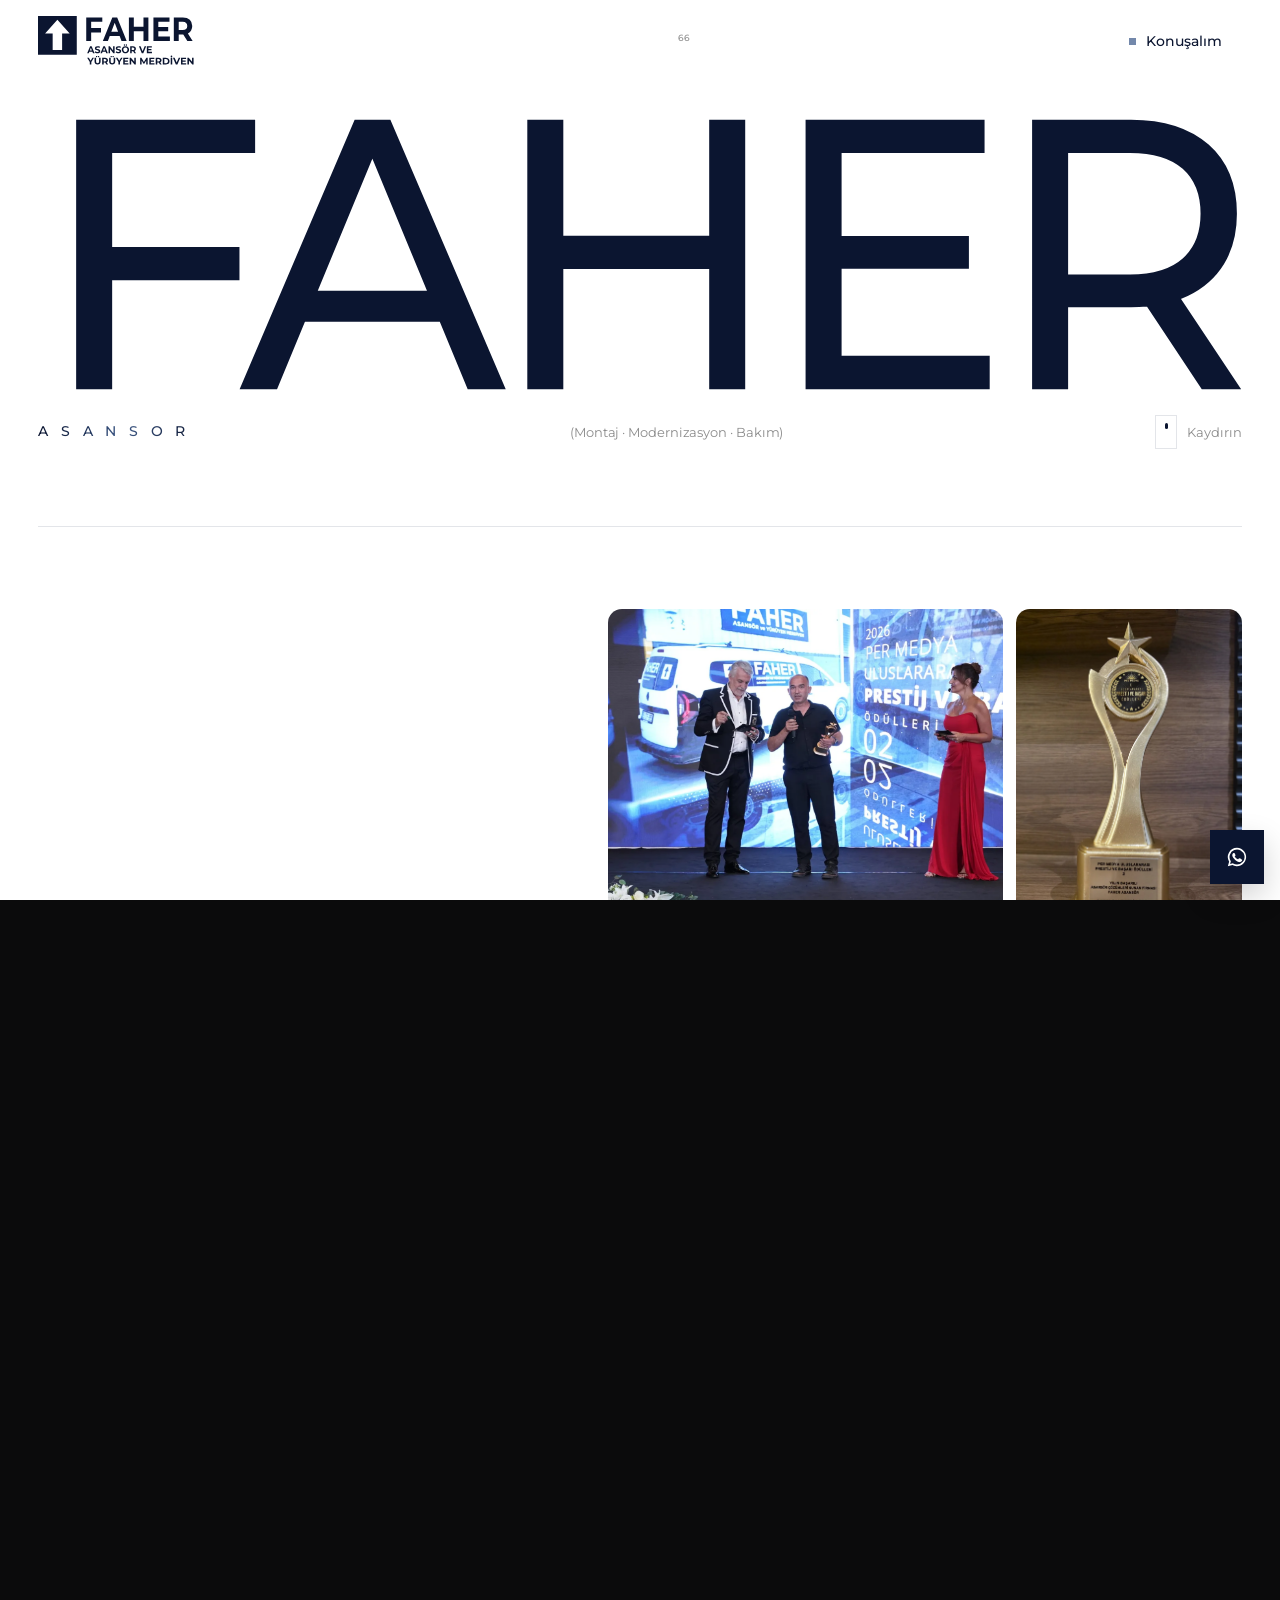
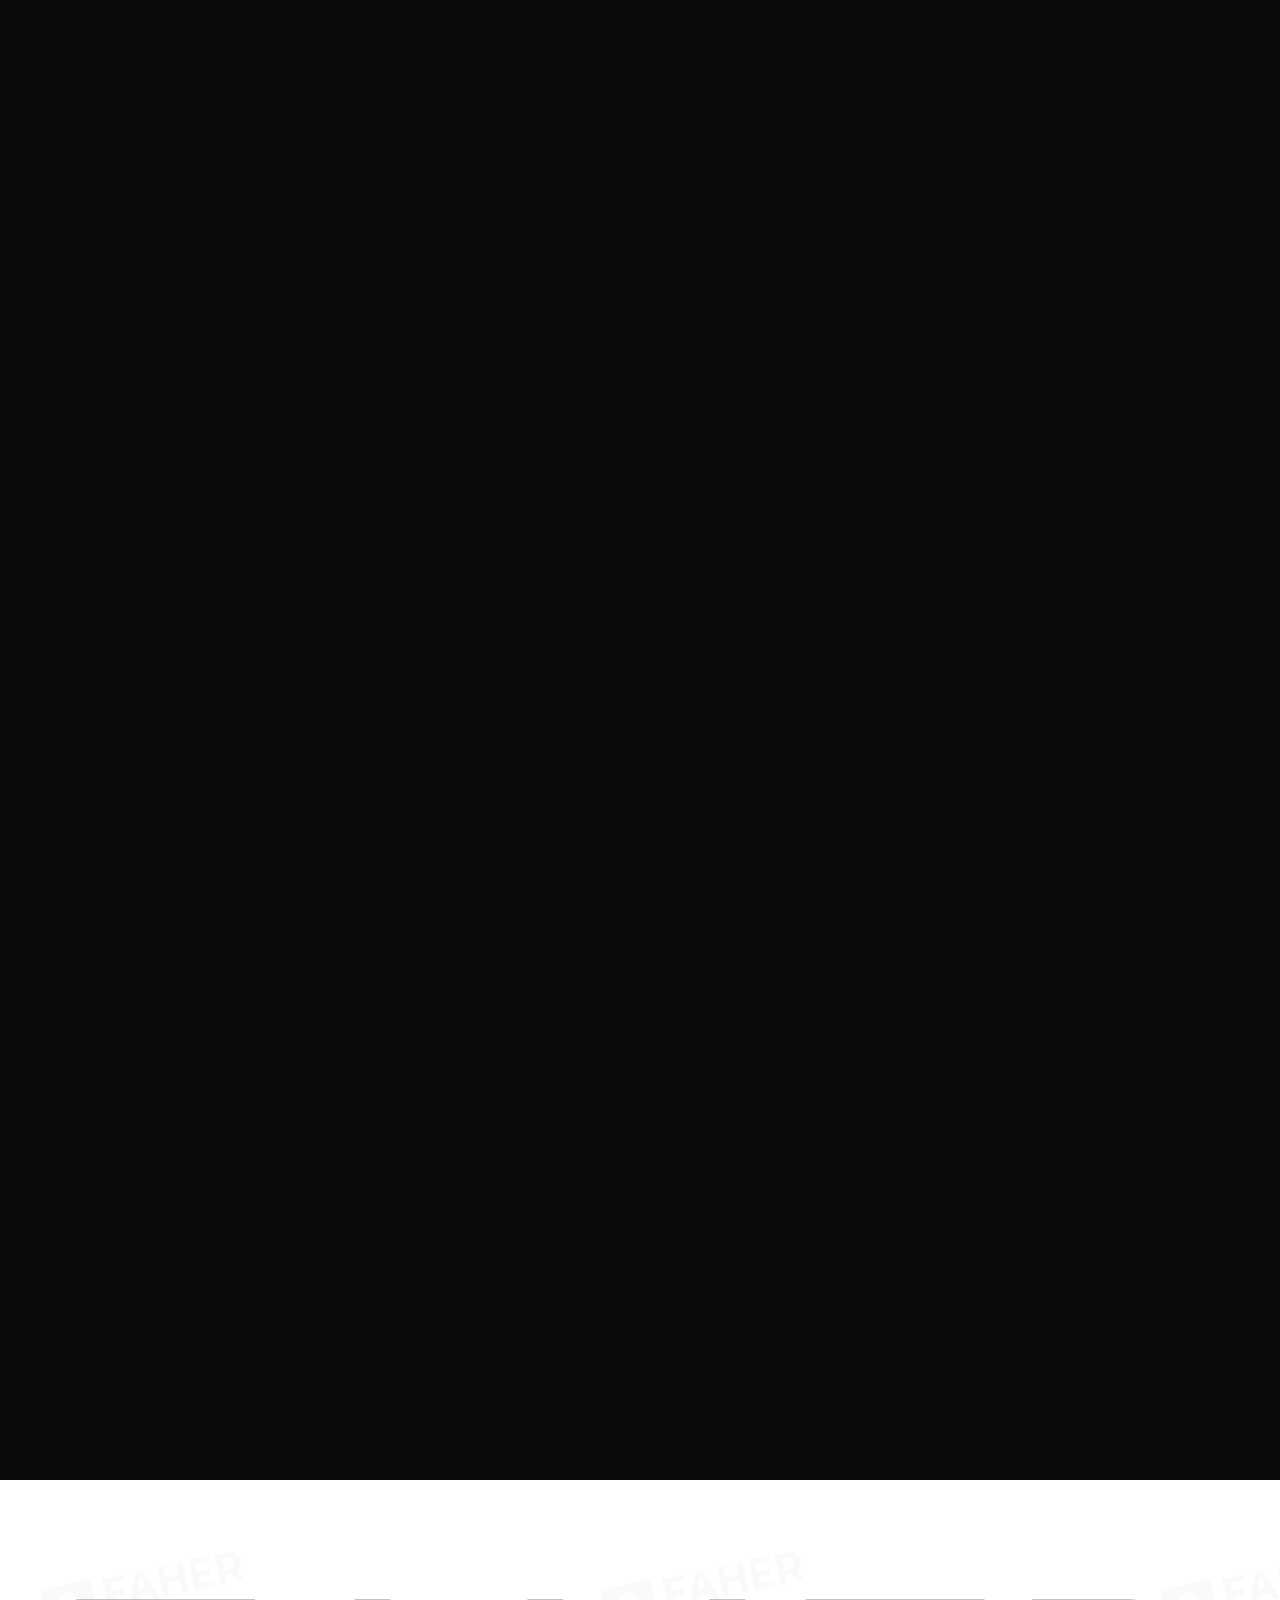
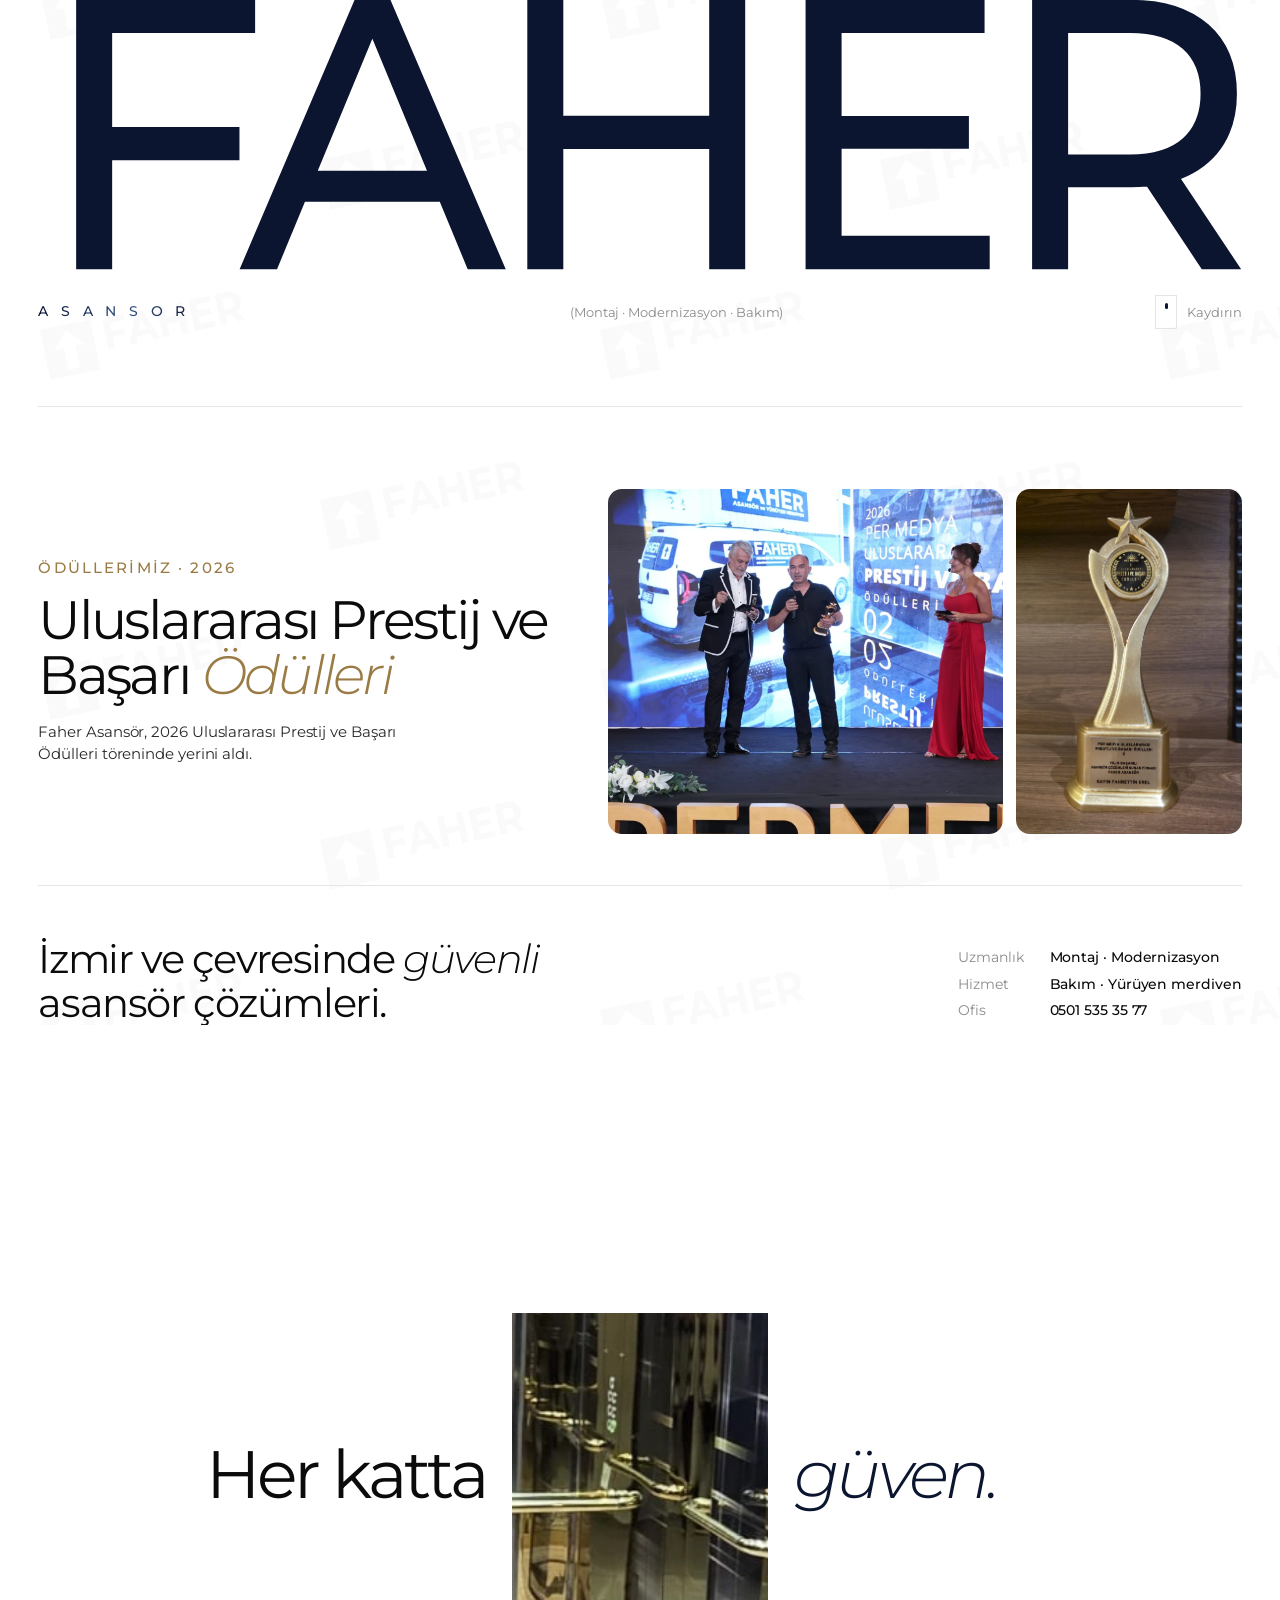
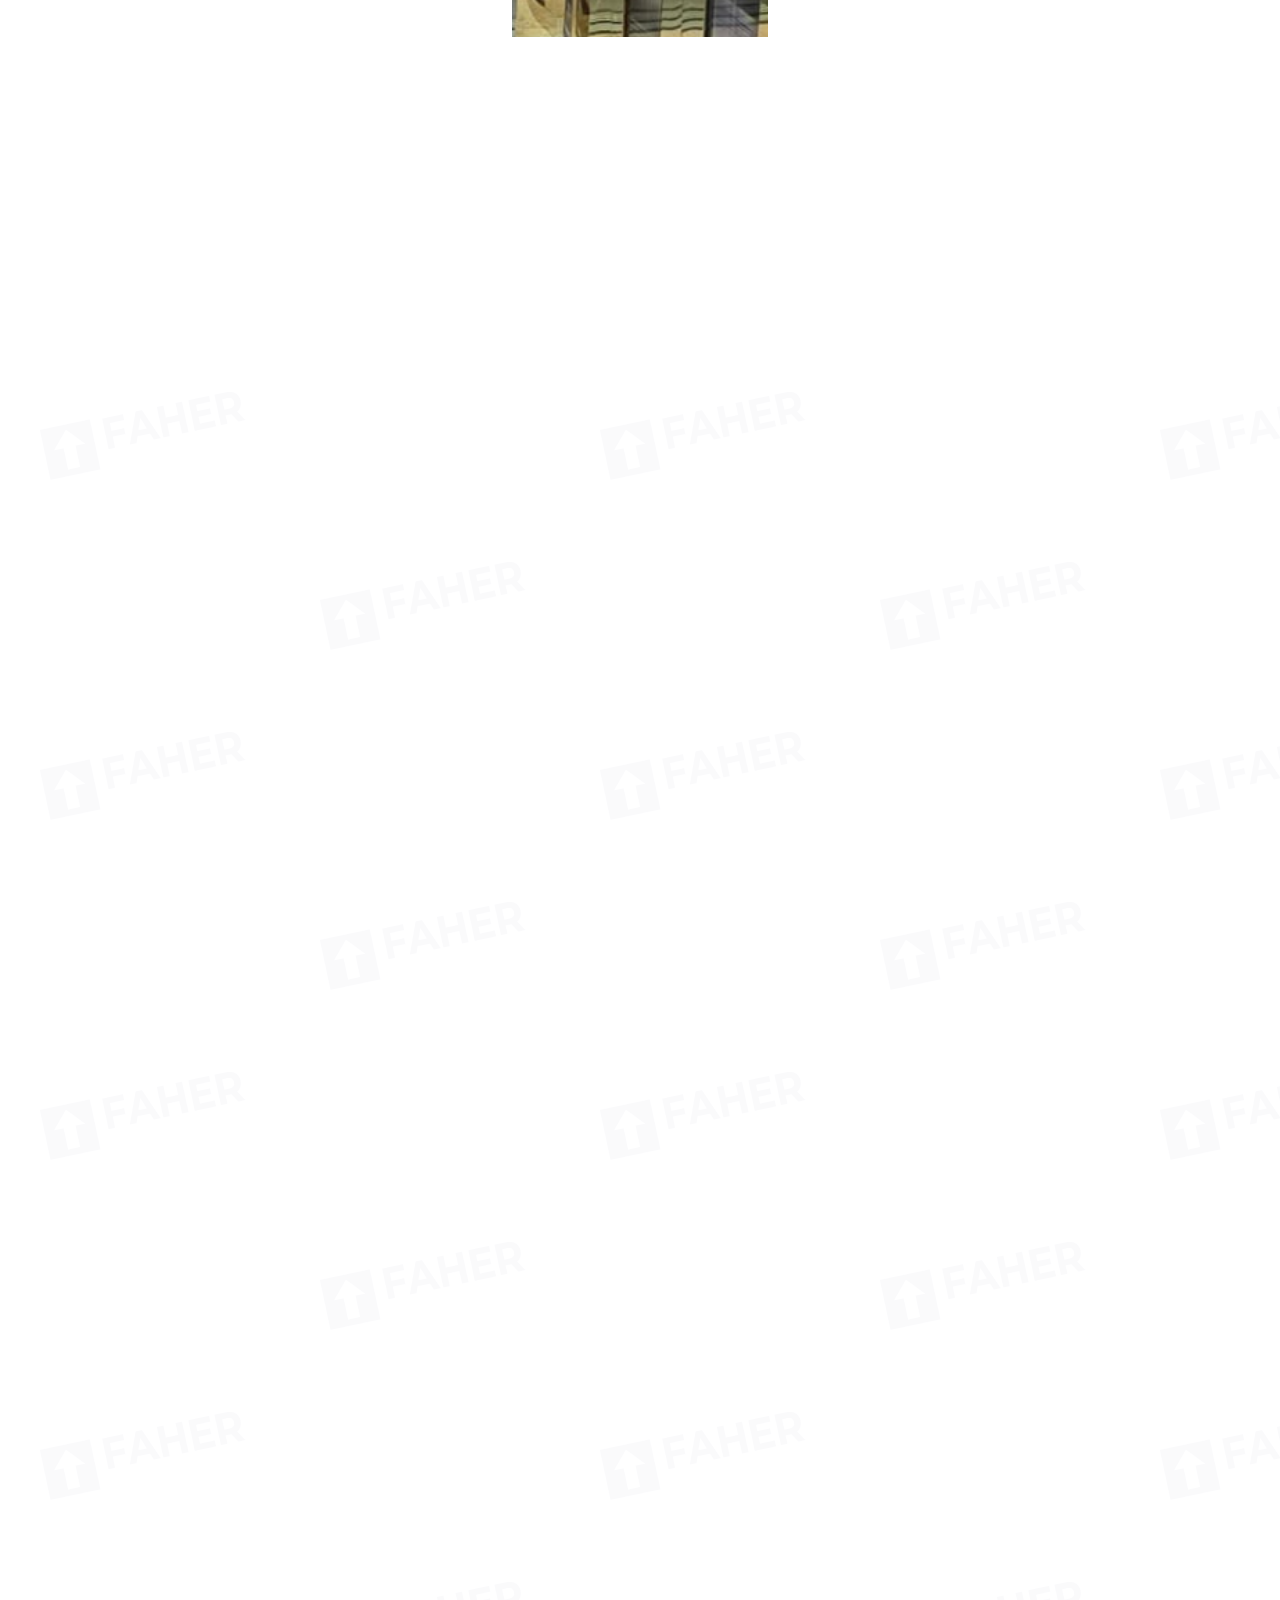
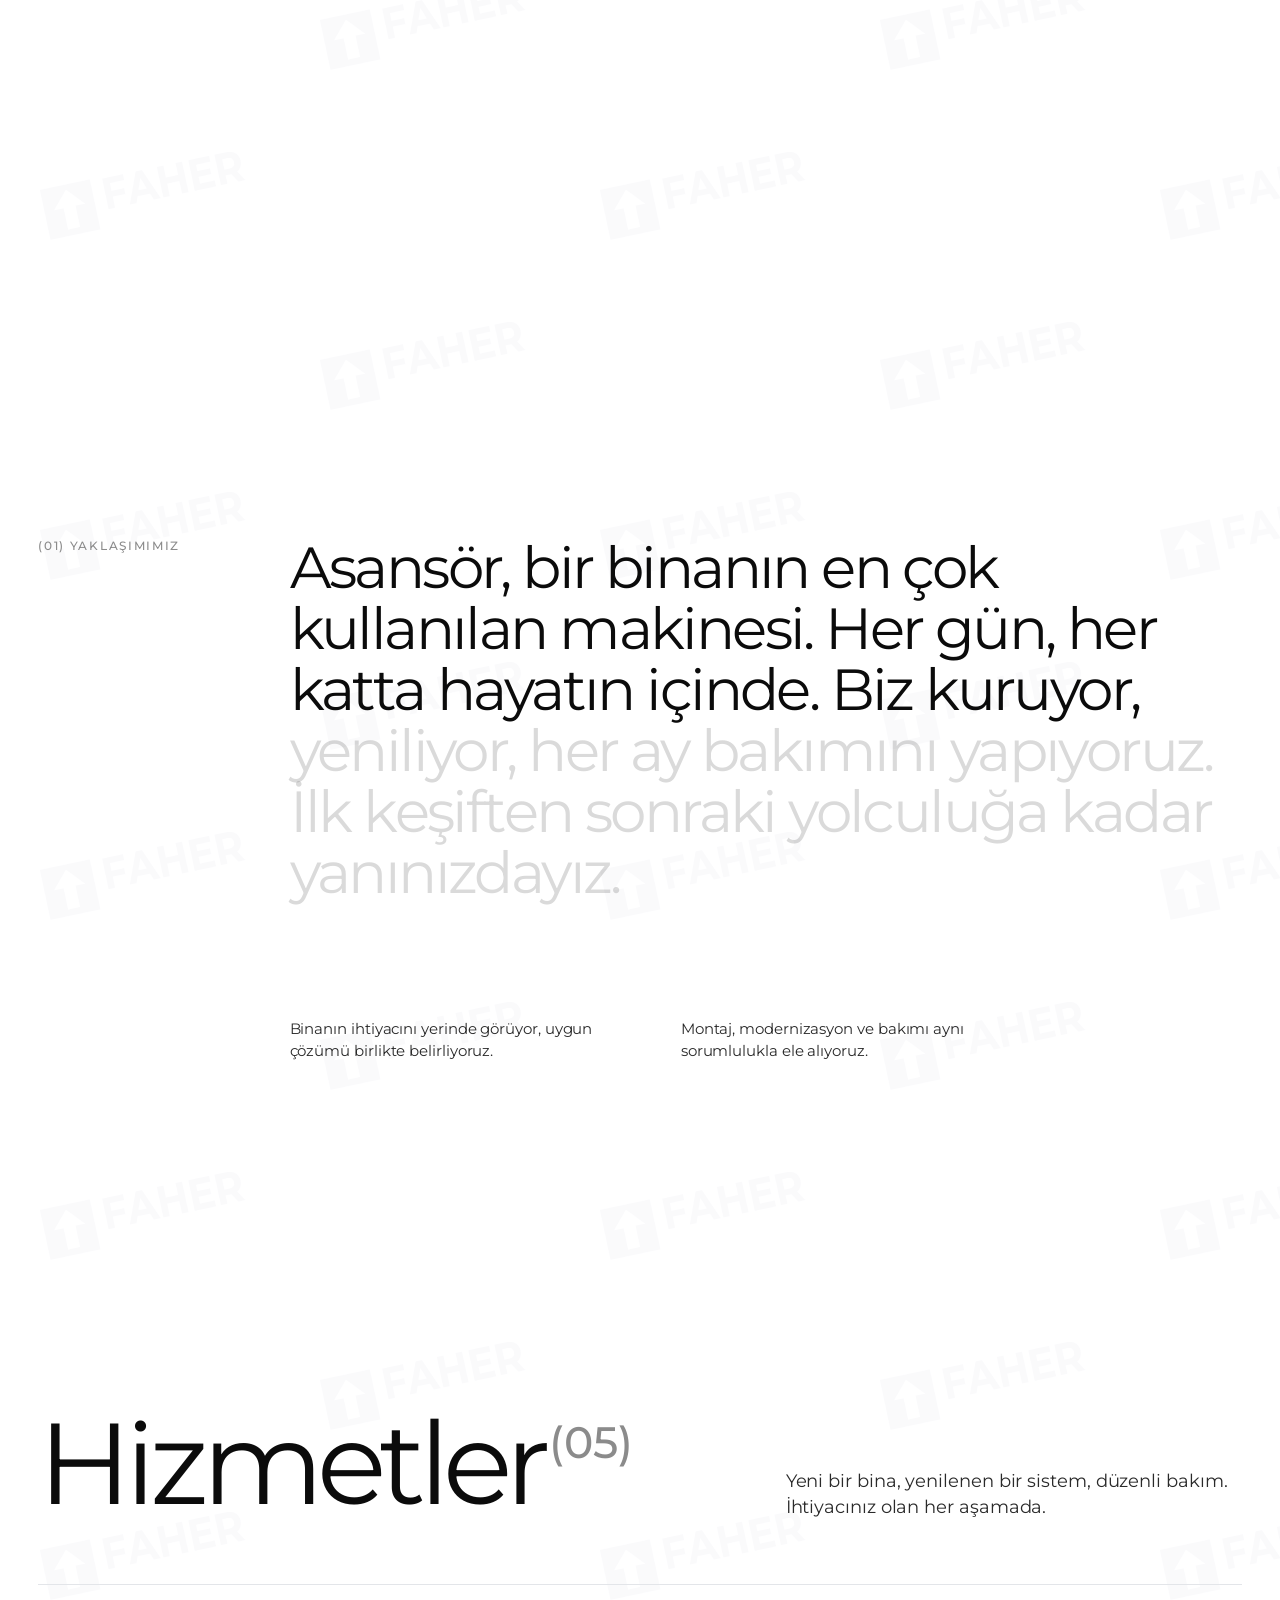
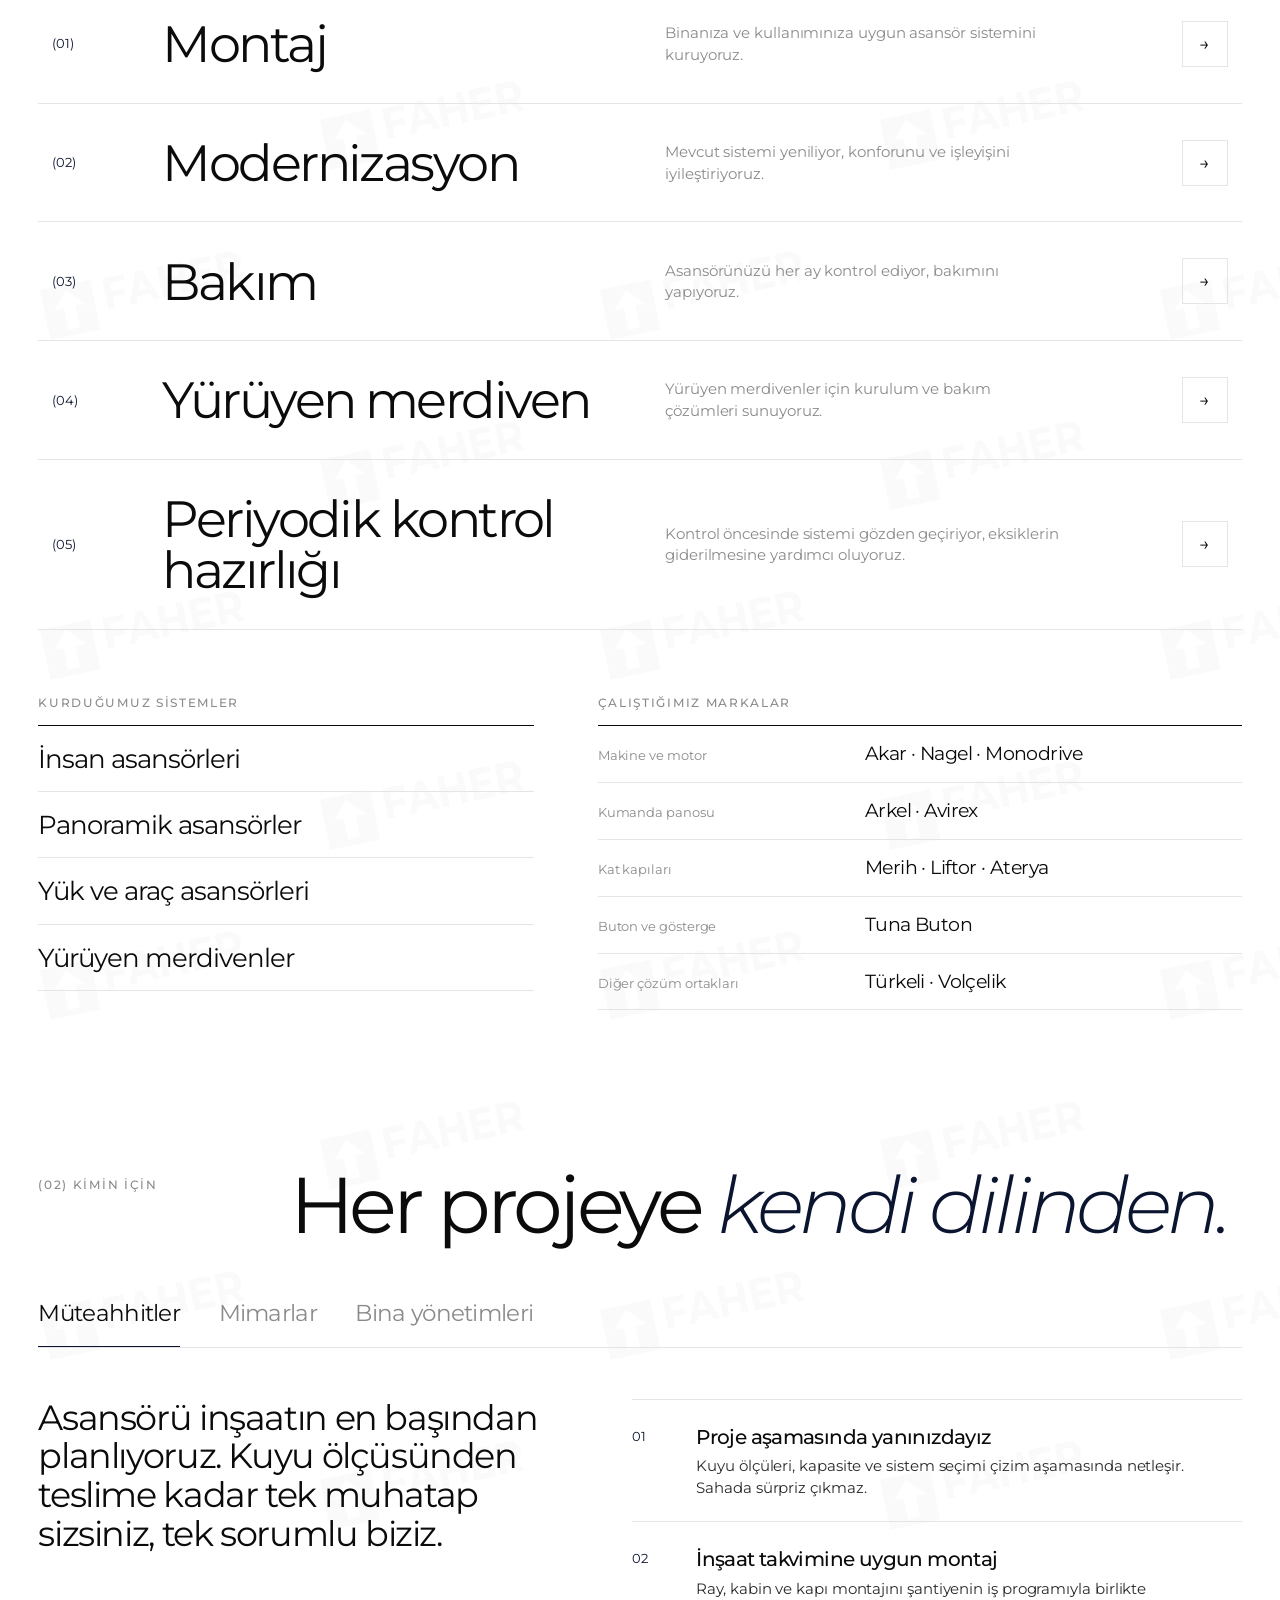
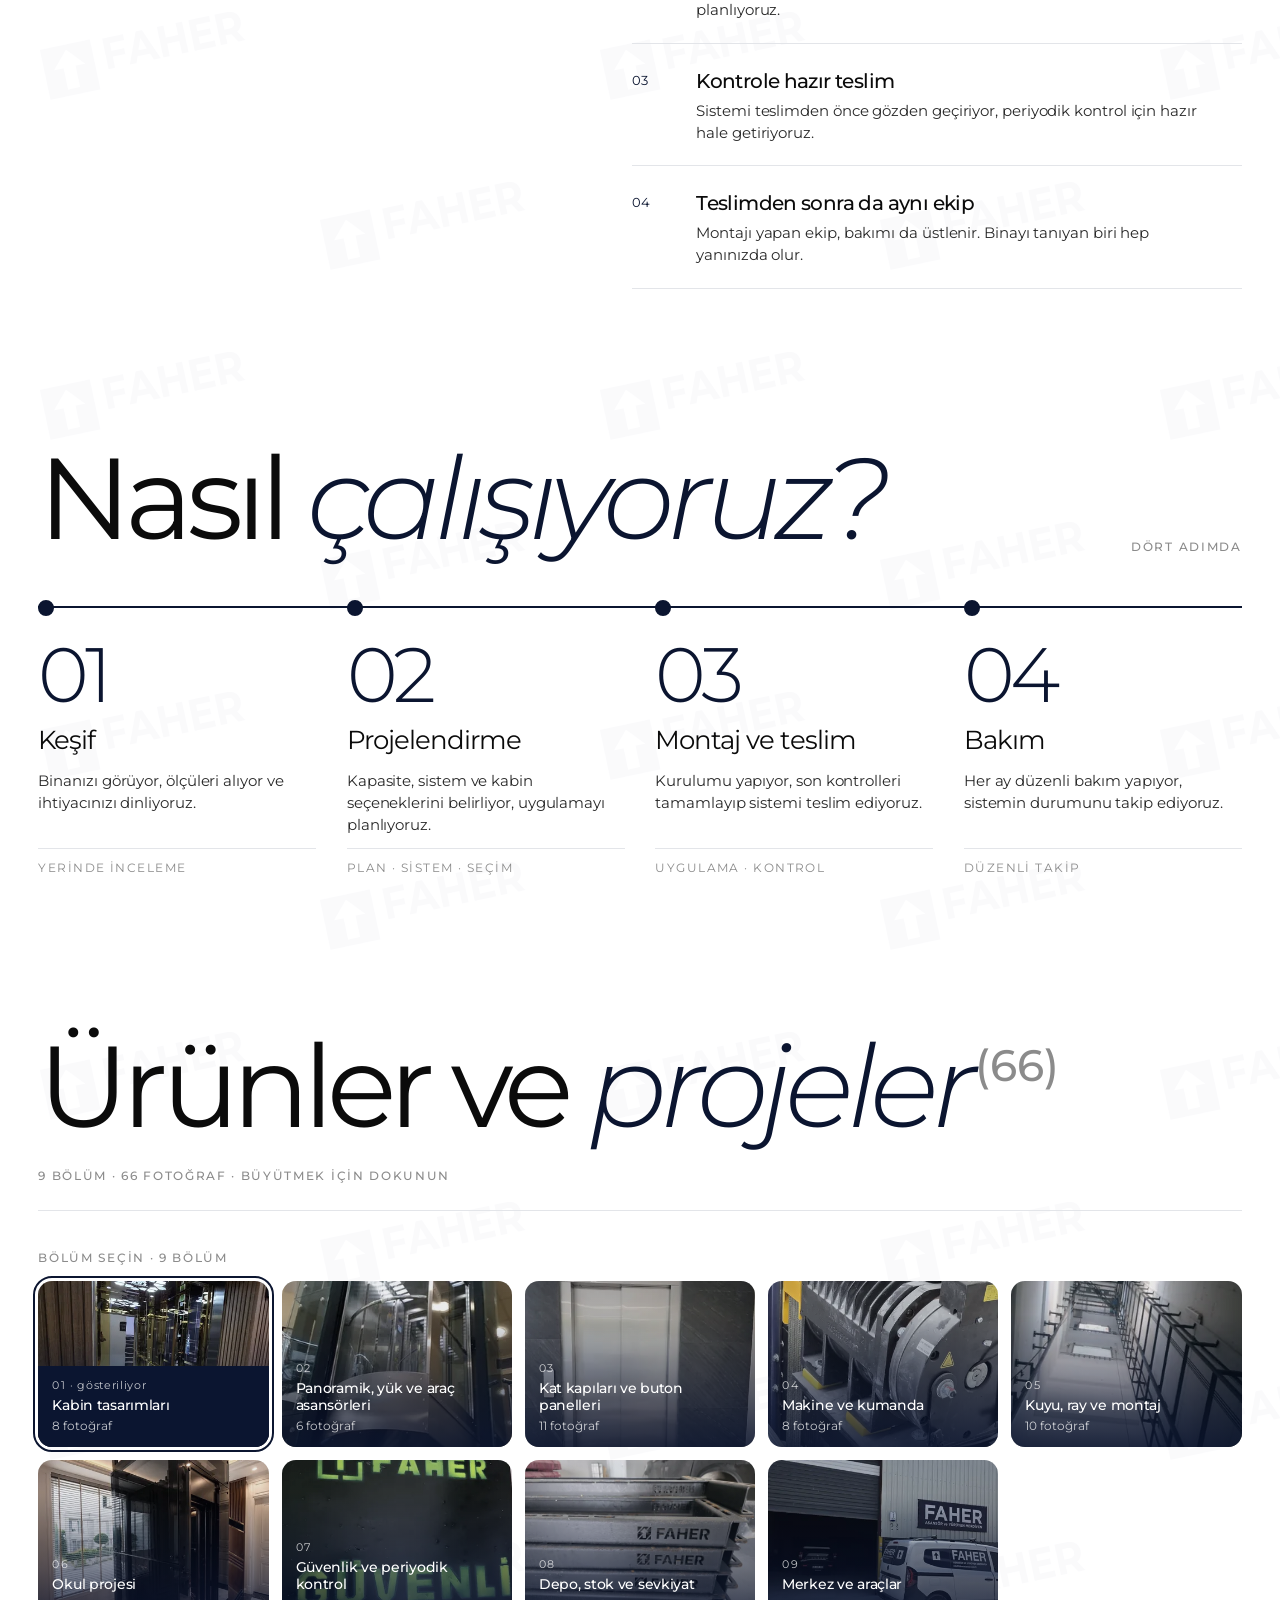
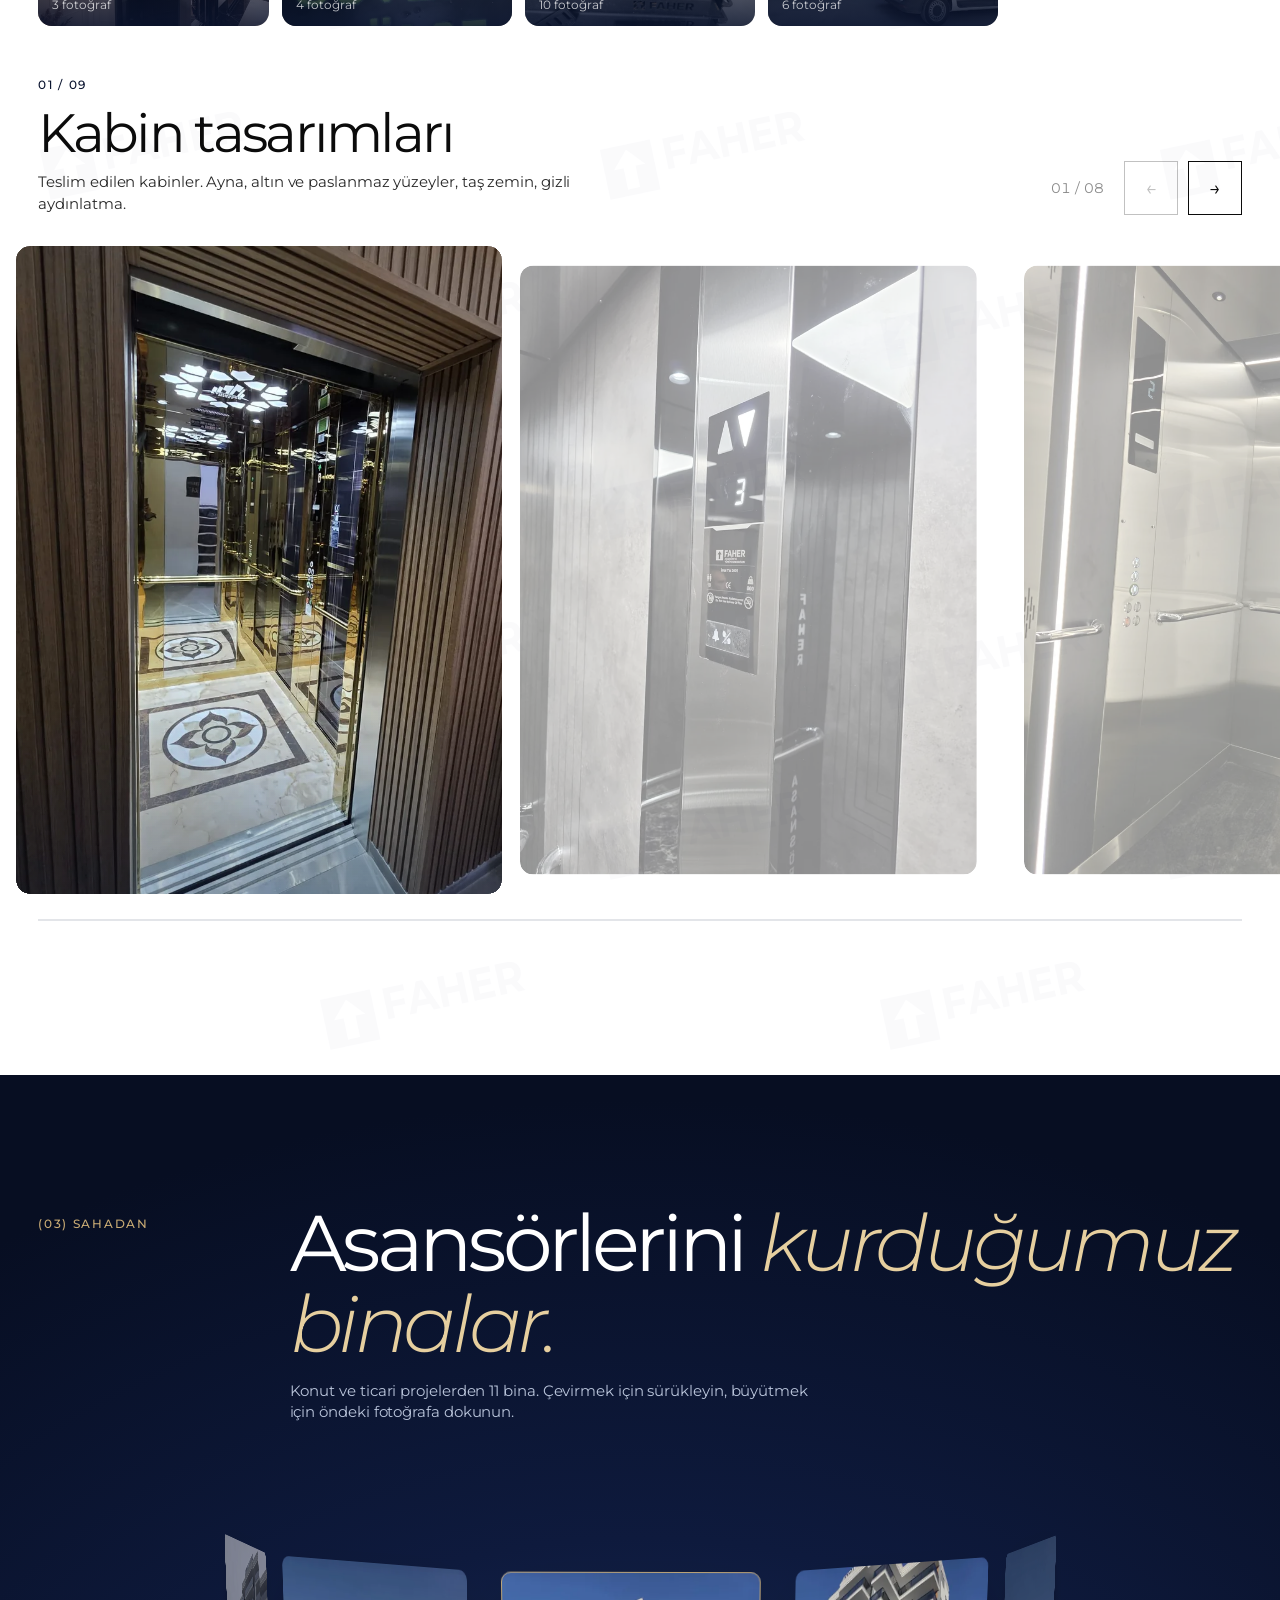
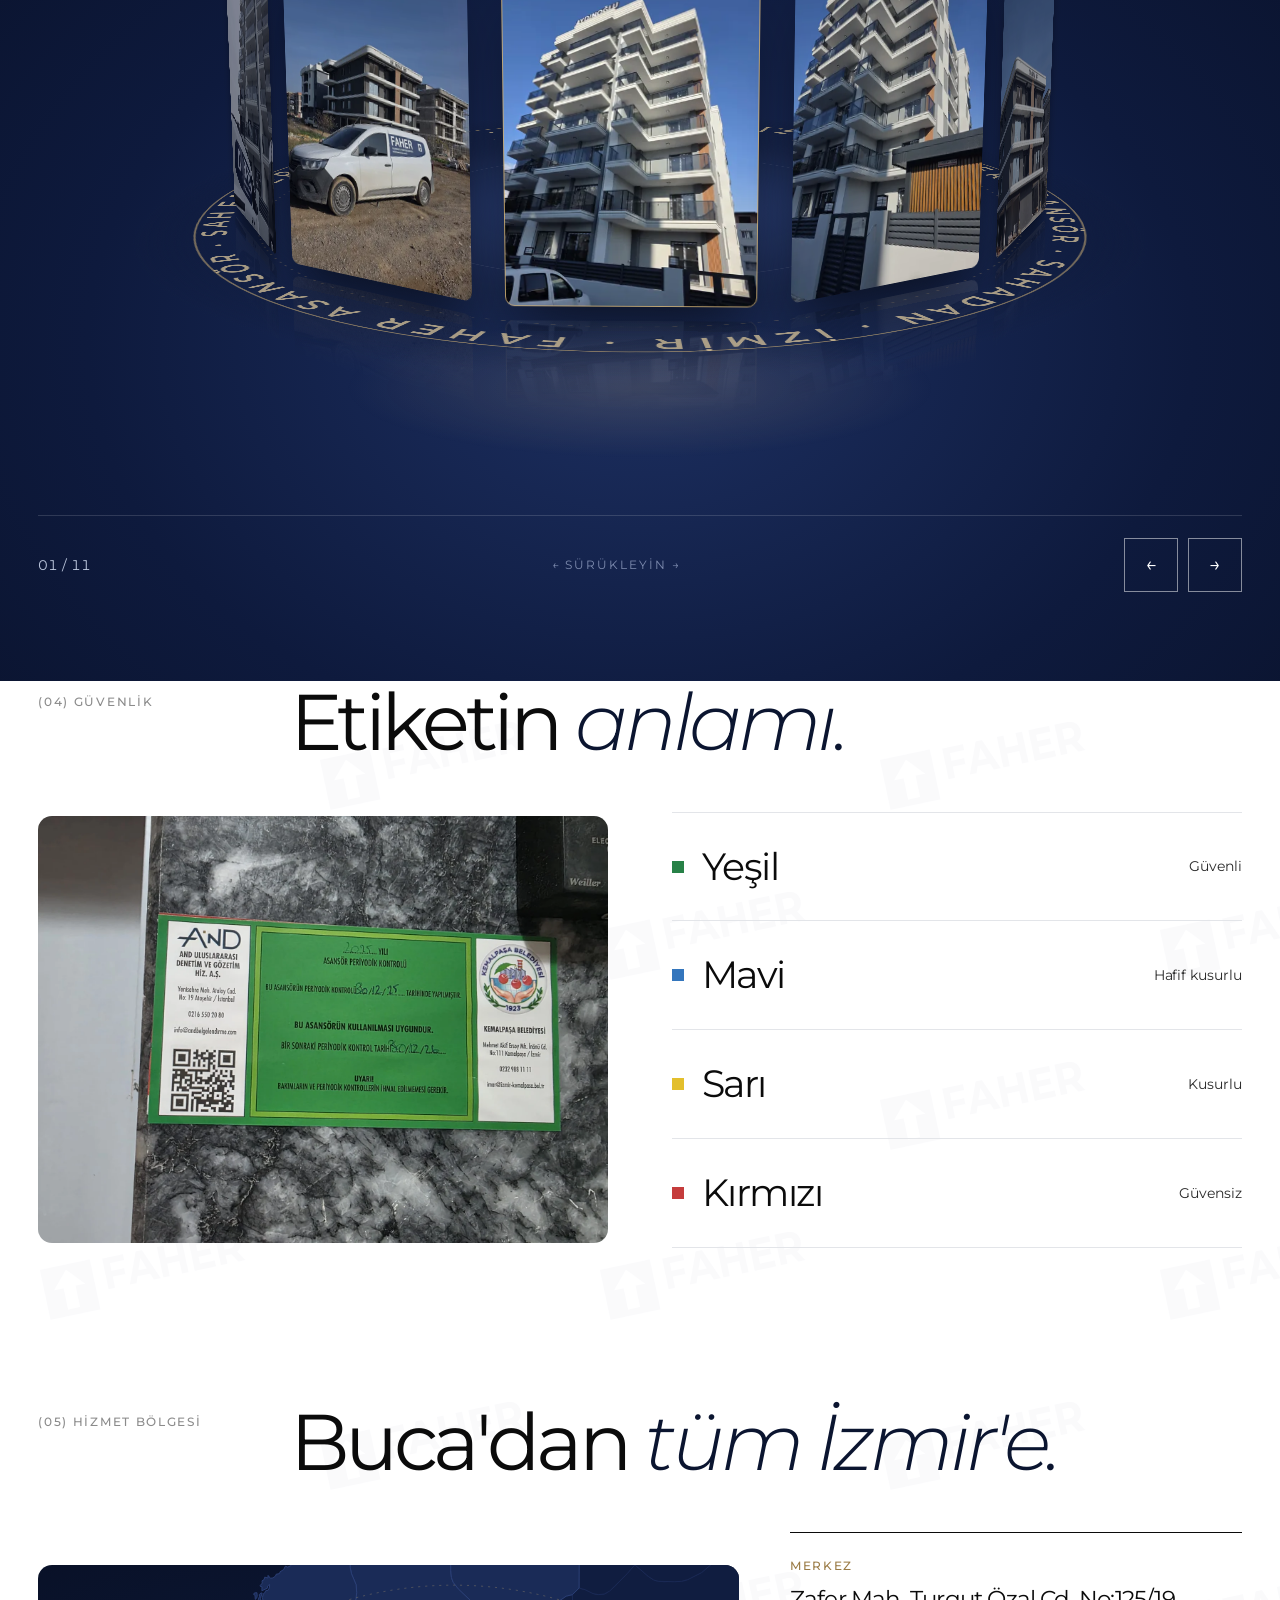
==== commit bb0d1298: "v13 onizleme: sadelestirme (sistemler hizmetlere, surec cizelge, ust serit kalkti); v12 onizleme-v12" ====
--- a/onizleme/index.html
+++ b/onizleme/index.html
@@ -350,8 +350,8 @@
 
 :root{--font:"Montserrat Variable","Montserrat",Arial,sans-serif}</style>
 <noscript><style>.lift{display:none}main{visibility:visible;margin-top:0}.hdr.intro .brand,.hdr.intro .nav{visibility:visible;pointer-events:auto}.hdr.intro{color:#0b1530;background:white}.mf-txt .w{color:inherit}</style></noscript>
-<link rel="stylesheet" href="assets/v7.css?s9">
-<link rel="stylesheet" href="assets/v12.css?s9">
+<link rel="stylesheet" href="assets/v7.css?s10">
+<link rel="stylesheet" href="assets/v12.css?s10">
 <script type="application/ld+json">{"@context":"https://schema.org","@type":"LocalBusiness","name":"Faher Asansör","description":"İzmir ve çevresinde asansör montajı, modernizasyon, bakım ve yürüyen merdiven çözümleri.","url":"https://ahmetbuyukkar3-creator.github.io/faher-asansor/","telephone":"+905015353577","email":"info@faherasansor.com.tr","image":"https://ahmetbuyukkar3-creator.github.io/faher-asansor/assets/hero-kabin.webp","address":{"@type":"PostalAddress","streetAddress":"Zafer Mah. Turgut Özal Cd. No:125/19","addressLocality":"Buca","addressRegion":"İzmir","addressCountry":"TR"},"areaServed":["İzmir","Konak","Bornova","Bayraklı","Buca","Urla","Kemalpaşa","Turgutlu","Çandarlı","Seferihisar"],"sameAs":["https://www.instagram.com/faherasansor/"]}</script>
 
 </head><body><script>(function(){try{var p=document.createElement("div");p.style.cssText="position:fixed;top:0;left:0;width:0;height:100lvh;visibility:hidden;pointer-events:none";document.body.appendChild(p);document.documentElement.style.setProperty("--ivh",(p.offsetHeight||innerHeight)+"px");p.remove()}catch(e){}})()</script>
@@ -362,33 +362,29 @@
 <div class="wordmark"><svg viewBox="0 0 1000 250" role="img" aria-label="FAHER"><text x="0" y="237" font-size="320" fill="#0b1530" textLength="1000" lengthAdjust="spacingAndGlyphs">FAHER</text></svg><div class="wm-row"><span class="fu accent-t">ASANSÖR</span><span class="hide-m paren">(Montaj · Modernizasyon · Bakım)</span><span class="scroll-ind"><i></i>Kaydırın</span></div></div>
 <div class="award-hero" id="guven"><div class="award-hero-txt fade"><p class="tag">Ödüllerimiz · 2026</p><h2>Uluslararası Prestij ve Başarı <em>Ödülleri</em></h2><p>Faher Asansör, 2026 Uluslararası Prestij ve Başarı Ödülleri töreninde yerini aldı.</p></div><div class="award-hero-img fade"><figure class="ah-main"><img src="assets/odul-sahne.webp" alt="Uluslararası Prestij ve Başarı Ödülleri 2026 töreninde Faher Asansör" width="1600" height="1066" decoding="async"></figure><figure class="ah-kupa"><img src="assets/odul-f136.webp" alt="Faher Asansör'e verilen Uluslararası Prestij ve Başarı Ödülü" width="1050" height="1400" decoding="async"></figure></div></div>
 <div class="hero-top"><h1 class="hero-lead">İzmir ve çevresinde <em>güvenli</em> asansör çözümleri.</h1><dl class="hero-meta"><dt>Uzmanlık</dt><dd>Montaj · Modernizasyon</dd><dt>Hizmet</dt><dd>Bakım · Yürüyen merdiven</dd><dt>Ofis</dt><dd><a href="tel:+905015353577">0501 535 35 77</a></dd></dl></div>
-<div class="hero-reel"><figure class="reel"><img src="assets/urun-kabin.webp" alt="Kabin" width="1200" height="1600" loading="lazy" decoding="async" ><span class="lbl">Kabin</span></figure><figure class="reel"><img src="assets/urun-panoramik.webp" alt="Panoramik" width="828" height="1012" loading="lazy" decoding="async" ><span class="lbl">Panoramik</span></figure><figure class="reel"><img src="assets/proje-bina-2.webp" alt="Sahadan" width="1200" height="1600" loading="lazy" decoding="async" ><span class="lbl">Sahadan</span></figure><figure class="reel"><img src="assets/urun-kapi.webp" alt="Kat kapısı" width="1200" height="1600" loading="lazy" decoding="async" ><span class="lbl">Kat kapısı</span></figure></div></section>
+</section>
 <section class="stage" id="statement" aria-label="Her katta güven"><div class="stage-pin"><div class="stage-film"><img src="assets/hero-kabin.webp" alt="Faher Asansör dekoratif kabin uygulaması" width="1200" height="1600" loading="lazy" decoding="async" ></div><h2><span class="stage-w l">Her katta</span> <span class="stage-w r"><em>güven.</em></span></h2><div class="stage-cap"><span>Faher Asansör</span><span>İzmir ve çevresi</span></div></div></section>
 <section class="mf" aria-label="Yaklaşımımız"><div class="mf-grid"><p class="tag fade">(01) Yaklaşımımız</p><p class="mf-txt" id="mf">Asansör, bir binanın en çok kullanılan makinesi. Her gün, her katta hayatın içinde. Biz kuruyor, yeniliyor, her ay bakımını yapıyoruz. İlk keşiften sonraki yolculuğa kadar yanınızdayız.</p><div class="mf-foot fade"><p>Binanın ihtiyacını yerinde görüyor, uygun çözümü birlikte belirliyoruz.</p><p>Montaj, modernizasyon ve bakımı aynı sorumlulukla ele alıyoruz.</p></div></div></section>
-<section class="svc" id="hizmetler"><div class="svc-head"><h2 class="h2 fade">Hizmetler<sup class="c">(05)</sup></h2><p class="fade">Yeni bir bina, yenilenen bir sistem, düzenli bakım. İhtiyacınız olan her aşamada.</p></div><div class="svc-list"><a class="sv fade" href="#iletisim"><span class="n">(01)</span><h3>Montaj</h3><p>Binanıza ve kullanımınıza uygun asansör sistemini kuruyoruz.</p><span class="ar" aria-hidden="true">→</span></a><a class="sv fade" href="#iletisim"><span class="n">(02)</span><h3>Modernizasyon</h3><p>Mevcut sistemi yeniliyor, konforunu ve işleyişini iyileştiriyoruz.</p><span class="ar" aria-hidden="true">→</span></a><a class="sv fade" href="#iletisim"><span class="n">(03)</span><h3>Bakım</h3><p>Asansörünüzü her ay kontrol ediyor, bakımını yapıyoruz.</p><span class="ar" aria-hidden="true">→</span></a><a class="sv fade" href="#iletisim"><span class="n">(04)</span><h3>Yürüyen merdiven</h3><p>Yürüyen merdivenler için kurulum ve bakım çözümleri sunuyoruz.</p><span class="ar" aria-hidden="true">→</span></a><a class="sv fade" href="#iletisim"><span class="n">(05)</span><h3>Periyodik kontrol hazırlığı</h3><p>Kontrol öncesinde sistemi gözden geçiriyor, eksiklerin giderilmesine yardımcı oluyoruz.</p><span class="ar" aria-hidden="true">→</span></a></div></section><section class="editorial cozum" id="cozumler" aria-labelledby="cozum-baslik"><div class="editorial-head fade"><p class="tag">(02) Kimin için</p><h2 id="cozum-baslik">Her projeye <em>kendi dilinden.</em></h2></div>
+<section class="svc" id="hizmetler"><div class="svc-head"><h2 class="h2 fade">Hizmetler<sup class="c">(05)</sup></h2><p class="fade">Yeni bir bina, yenilenen bir sistem, düzenli bakım. İhtiyacınız olan her aşamada.</p></div><div class="svc-list"><a class="sv fade" href="#iletisim"><span class="n">(01)</span><h3>Montaj</h3><p>Binanıza ve kullanımınıza uygun asansör sistemini kuruyoruz.</p><span class="ar" aria-hidden="true">→</span></a><a class="sv fade" href="#iletisim"><span class="n">(02)</span><h3>Modernizasyon</h3><p>Mevcut sistemi yeniliyor, konforunu ve işleyişini iyileştiriyoruz.</p><span class="ar" aria-hidden="true">→</span></a><a class="sv fade" href="#iletisim"><span class="n">(03)</span><h3>Bakım</h3><p>Asansörünüzü her ay kontrol ediyor, bakımını yapıyoruz.</p><span class="ar" aria-hidden="true">→</span></a><a class="sv fade" href="#iletisim"><span class="n">(04)</span><h3>Yürüyen merdiven</h3><p>Yürüyen merdivenler için kurulum ve bakım çözümleri sunuyoruz.</p><span class="ar" aria-hidden="true">→</span></a><a class="sv fade" href="#iletisim"><span class="n">(05)</span><h3>Periyodik kontrol hazırlığı</h3><p>Kontrol öncesinde sistemi gözden geçiriyor, eksiklerin giderilmesine yardımcı oluyoruz.</p><span class="ar" aria-hidden="true">→</span></a></div><div class="svc-ek" id="sistemler"><div class="svc-sys fade"><p class="tag">Kurduğumuz sistemler</p><ul><li>İnsan asansörleri</li><li>Panoramik asansörler</li><li>Yük ve araç asansörleri</li><li>Yürüyen merdivenler</li></ul></div><div class="svc-brands fade"><p class="tag">Çalıştığımız markalar</p><dl><div><dt>Makine ve motor</dt><dd>Akar · Nagel · Monodrive</dd></div><div><dt>Kumanda panosu</dt><dd>Arkel · Avirex</dd></div><div><dt>Kat kapıları</dt><dd>Merih · Liftor · Aterya</dd></div><div><dt>Buton ve gösterge</dt><dd>Tuna Buton</dd></div><div><dt>Diğer çözüm ortakları</dt><dd>Türkeli · Volçelik</dd></div></dl></div></div></section><section class="editorial cozum" id="cozumler" aria-labelledby="cozum-baslik"><div class="editorial-head fade"><p class="tag">(02) Kimin için</p><h2 id="cozum-baslik">Her projeye <em>kendi dilinden.</em></h2></div>
 <div class="cz-tabs fade" role="tablist" aria-label="Kimin için"><button role="tab" id="cz-t1" aria-controls="cz-p1" aria-selected="true">Müteahhitler</button><button role="tab" id="cz-t2" aria-controls="cz-p2" aria-selected="false" tabindex="-1">Mimarlar</button><button role="tab" id="cz-t3" aria-controls="cz-p3" aria-selected="false" tabindex="-1">Bina yönetimleri</button></div>
 <div class="cz-panel" role="tabpanel" id="cz-p1" aria-labelledby="cz-t1"><p class="cz-lead">Asansörü inşaatın en başından planlıyoruz. Kuyu ölçüsünden teslime kadar tek muhatap sizsiniz, tek sorumlu biziz.</p><ol class="cz-list"><li><b>Proje aşamasında yanınızdayız</b><span>Kuyu ölçüleri, kapasite ve sistem seçimi çizim aşamasında netleşir. Sahada sürpriz çıkmaz.</span></li><li><b>İnşaat takvimine uygun montaj</b><span>Ray, kabin ve kapı montajını şantiyenin iş programıyla birlikte planlıyoruz.</span></li><li><b>Kontrole hazır teslim</b><span>Sistemi teslimden önce gözden geçiriyor, periyodik kontrol için hazır hale getiriyoruz.</span></li><li><b>Teslimden sonra da aynı ekip</b><span>Montajı yapan ekip, bakımı da üstlenir. Binayı tanıyan biri hep yanınızda olur.</span></li></ol></div>
 <div class="cz-panel" role="tabpanel" id="cz-p2" aria-labelledby="cz-t2" hidden><p class="cz-lead">Kabin, binanın içinde en çok dokunulan mekân. Malzemesini, ışığını ve kapısını iç mimariyle birlikte seçiyoruz.</p><ol class="cz-list"><li><b>Kabin tasarımı</b><span>Ayna, ahşap, paslanmaz çelik ve taş zemin. Tavan aydınlatmasından tutamağa kadar her detay seçilebilir.</span></li><li><b>Panoramik ve cam asansörler</b><span>Cephede ya da atriumda, binanın mimarisini gösteren cam kabin çözümleri.</span></li><li><b>Kat kapıları ve buton panelleri</b><span>Merih, Liftor ve Aterya kat kapıları. Mekâna uygun buton ve gösterge panelleri.</span></li><li><b>Ölçüye göre çözüm</b><span>Yeni projede ya da dar kuyulu eski binada, ölçüye uygun sistemi birlikte belirliyoruz.</span></li></ol></div>
 <div class="cz-panel" role="tabpanel" id="cz-p3" aria-labelledby="cz-t3" hidden><p class="cz-lead">Asansör binanın en çok kullanılan makinesi. Düzenli bakım hem güvenliği hem de cebinizi korur.</p><ol class="cz-list"><li><b>Her ay bakım</b><span>Asansörünüzü her ay kontrol ediyor, bakımını düzenli yapıyoruz.</span></li><li><b>Modernizasyon</b><span>Mevcut sistemi yeniliyoruz. Yeni kumanda panosu ve motorla daha konforlu, daha sessiz yolculuk.</span></li><li><b>Etiket rengi değişmesin</b><span>Periyodik kontrol öncesi eksikleri gideriyoruz. Hedef yeşil etiket.</span></li><li><b>Tek numara</b><span>Arıza, bakım ya da teklif için <a href="tel:+905015353577">0501 535 35 77</a>.</span></li></ol></div>
 </section>
-<section class="editorial sistem" id="sistemler" aria-labelledby="sistem-baslik"><div class="editorial-head fade"><p class="tag">(03) Sistemler</p><h2 id="sistem-baslik">Kurduğumuz <em>sistemler.</em></h2></div>
-<ul class="sys-grid"><li class="fade"><span class="tag">01</span><b>İnsan asansörleri</b><span>Konut, ofis ve ticari binalar için. Kabin tasarımı mekâna göre seçilir.</span></li><li class="fade"><span class="tag">02</span><b>Panoramik asansörler</b><span>Cam kabinle binanın mimarisini öne çıkaran çözümler.</span></li><li class="fade"><span class="tag">03</span><b>Yük ve araç asansörleri</b><span>Depo, sanayi ve otopark için yüksek kapasiteli sistemler.</span></li><li class="fade"><span class="tag">04</span><b>Yürüyen merdiven</b><span>Alışveriş ve toplu kullanım alanları için kurulum ve bakım.</span></li></ul>
-<p class="tag partner-label fade">Çalıştığımız markalar</p>
-<div class="brands fade"><div><span class="tag">Makine ve motor</span><p>Akar · Nagel · Monodrive</p></div><div><span class="tag">Kumanda panosu</span><p>Arkel · Avirex</p></div><div><span class="tag">Kat kapıları</span><p>Merih · Liftor · Aterya</p></div><div><span class="tag">Buton ve gösterge</span><p>Tuna Buton</p></div><div><span class="tag">Diğer çözüm ortakları</span><p>Türkeli · Volçelik</p></div></div>
-</section><section class="proc" id="surec"><div class="proc-head"><h2 class="h2 fade">Nasıl <em>çalışıyoruz?</em></h2><p class="tag fade">Dört adımda</p></div><div class="stack"><article class="sc" style="--i:0"><div class="num accent-t">01</div><div class="tx"><div><h3>Keşif</h3><p>Binanızı görüyor, ölçüleri alıyor ve ihtiyacınızı dinliyoruz.</p></div><div class="meta"><span>Yerinde inceleme</span><span>01 / 04</span></div></div></article><article class="sc" style="--i:1"><div class="num accent-t">02</div><div class="tx"><div><h3>Projelendirme</h3><p>Kapasite, sistem ve kabin seçeneklerini belirliyor, uygulamayı planlıyoruz.</p></div><div class="meta"><span>Plan · Sistem · Seçim</span><span>02 / 04</span></div></div></article><article class="sc" style="--i:2"><div class="num accent-t">03</div><div class="tx"><div><h3>Montaj ve teslim</h3><p>Kurulumu yapıyor, son kontrolleri tamamlayıp sistemi teslim ediyoruz.</p></div><div class="meta"><span>Uygulama · Kontrol</span><span>03 / 04</span></div></div></article><article class="sc" style="--i:3"><div class="num accent-t">04</div><div class="tx"><div><h3>Bakım</h3><p>Her ay düzenli bakım yapıyor, sistemin durumunu takip ediyoruz.</p></div><div class="meta"><span>Düzenli takip</span><span>04 / 04</span></div></div></article></div></section><section class="work" id="urunler" aria-label="Ürün ve proje galerileri"><div class="work-head"><h2 class="h2">Ürünler ve <em>projeler</em><sup class="c">(66)</sup></h2><p class="tag">9 bölüm · 66 fotoğraf · büyütmek için dokunun</p></div><div class="vt" id="vitrin"></div><noscript><p>Fotoğraf galerisi için JavaScript gereklidir.</p></noscript></section><section class="saha" id="projeler" aria-labelledby="saha-baslik"><div class="saha-in"><div class="saha-head fade"><p class="tag">(05) Sahadan</p><h2 id="saha-baslik">Asansörlerini <em>kurduğumuz binalar.</em></h2><p class="saha-sum">Konut ve ticari projelerden 11 bina. Çevirmek için sürükleyin, büyütmek için öndeki fotoğrafa dokunun.</p></div><div class="saha-stage" id="saha-stage"><div class="saha-scene"><div class="saha-ring" id="saha-ring"></div></div><div class="saha-glow" aria-hidden="true"></div></div><div class="saha-foot"><span class="saha-count" id="saha-count" aria-live="polite"></span><span class="saha-hint" aria-hidden="true">← Sürükleyin →</span><div class="saha-btns"><button type="button" class="saha-arrow" id="saha-prev" aria-label="Önceki bina">←</button><button type="button" class="saha-arrow" id="saha-next" aria-label="Sonraki bina">→</button></div></div></div></section><section class="editorial" id="guvenlik"><div class="editorial-head fade"><p class="tag">(06) Güvenlik</p><h2>Etiketin <em>anlamı.</em></h2></div><div class="safety-grid"><img src="assets/guvenlik-etiket.webp" alt="Asansör girişindeki yeşil periyodik kontrol etiketi" width="1600" height="1200" loading="lazy" decoding="async" class="fade"><div class="labels fade"><div class="label"><i style="--label:#278147" aria-hidden="true"></i><b>Yeşil</b><span>Güvenli</span></div><div class="label"><i style="--label:#3476bd" aria-hidden="true"></i><b>Mavi</b><span>Hafif kusurlu</span></div><div class="label"><i style="--label:#e3bf2c" aria-hidden="true"></i><b>Sarı</b><span>Kusurlu</span></div><div class="label"><i style="--label:#c53c3c" aria-hidden="true"></i><b>Kırmızı</b><span>Güvensiz</span></div></div></div></section><section class="editorial bolge" id="bolge" aria-labelledby="bolge-baslik"><div class="editorial-head fade"><p class="tag">(07) Hizmet bölgesi</p><h2 id="bolge-baslik">Buca'dan <em>tüm İzmir'e.</em></h2></div>
+<section class="proc" id="surec"><div class="proc-head"><h2 class="h2 fade">Nasıl <em>çalışıyoruz?</em></h2><p class="tag fade">Dört adımda</p></div><ol class="steps" id="steps"><span class="steps-line" aria-hidden="true"><i></i></span><li style="--i:0"><span class="st-n">01</span><h3>Keşif</h3><p>Binanızı görüyor, ölçüleri alıyor ve ihtiyacınızı dinliyoruz.</p><span class="st-m">Yerinde inceleme</span></li><li style="--i:1"><span class="st-n">02</span><h3>Projelendirme</h3><p>Kapasite, sistem ve kabin seçeneklerini belirliyor, uygulamayı planlıyoruz.</p><span class="st-m">Plan · Sistem · Seçim</span></li><li style="--i:2"><span class="st-n">03</span><h3>Montaj ve teslim</h3><p>Kurulumu yapıyor, son kontrolleri tamamlayıp sistemi teslim ediyoruz.</p><span class="st-m">Uygulama · Kontrol</span></li><li style="--i:3"><span class="st-n">04</span><h3>Bakım</h3><p>Her ay düzenli bakım yapıyor, sistemin durumunu takip ediyoruz.</p><span class="st-m">Düzenli takip</span></li></ol></section><section class="work" id="urunler" aria-label="Ürün ve proje galerileri"><div class="work-head"><h2 class="h2">Ürünler ve <em>projeler</em><sup class="c">(66)</sup></h2><p class="tag">9 bölüm · 66 fotoğraf · büyütmek için dokunun</p></div><div class="vt" id="vitrin"></div><noscript><p>Fotoğraf galerisi için JavaScript gereklidir.</p></noscript></section><section class="saha" id="projeler" aria-labelledby="saha-baslik"><div class="saha-in"><div class="saha-head fade"><p class="tag">(03) Sahadan</p><h2 id="saha-baslik">Asansörlerini <em>kurduğumuz binalar.</em></h2><p class="saha-sum">Konut ve ticari projelerden 11 bina. Çevirmek için sürükleyin, büyütmek için öndeki fotoğrafa dokunun.</p></div><div class="saha-stage" id="saha-stage"><div class="saha-scene"><div class="saha-ring" id="saha-ring"></div></div><div class="saha-glow" aria-hidden="true"></div></div><div class="saha-foot"><span class="saha-count" id="saha-count" aria-live="polite"></span><span class="saha-hint" aria-hidden="true">← Sürükleyin →</span><div class="saha-btns"><button type="button" class="saha-arrow" id="saha-prev" aria-label="Önceki bina">←</button><button type="button" class="saha-arrow" id="saha-next" aria-label="Sonraki bina">→</button></div></div></div></section><section class="editorial" id="guvenlik"><div class="editorial-head fade"><p class="tag">(04) Güvenlik</p><h2>Etiketin <em>anlamı.</em></h2></div><div class="safety-grid"><img src="assets/guvenlik-etiket.webp" alt="Asansör girişindeki yeşil periyodik kontrol etiketi" width="1600" height="1200" loading="lazy" decoding="async" class="fade"><div class="labels fade"><div class="label"><i style="--label:#278147" aria-hidden="true"></i><b>Yeşil</b><span>Güvenli</span></div><div class="label"><i style="--label:#3476bd" aria-hidden="true"></i><b>Mavi</b><span>Hafif kusurlu</span></div><div class="label"><i style="--label:#e3bf2c" aria-hidden="true"></i><b>Sarı</b><span>Kusurlu</span></div><div class="label"><i style="--label:#c53c3c" aria-hidden="true"></i><b>Kırmızı</b><span>Güvensiz</span></div></div></div></section><section class="editorial bolge" id="bolge" aria-labelledby="bolge-baslik"><div class="editorial-head fade"><p class="tag">(05) Hizmet bölgesi</p><h2 id="bolge-baslik">Buca'dan <em>tüm İzmir'e.</em></h2></div>
 <div class="bolge-grid"><div class="bolge-map" id="bolge-map"><svg class="bolge-svg" viewBox="0 0 1000 852" role="img" aria-labelledby="bolge-baslik"><g class="b-komsu"><path d="M1165.1 1086.6L1155.4 1084.0L1132.8 1081.6L1114.2 1074.4L1101.7 1073.2L1089.4 1075.1L1060.8 1089.3L1054.0 1091.4L1030.4 1092.5L1007.0 1090.4L991.9 1072.3L976.3 1058.0L967.8 1054.7L953.8 1053.9L953.8 1033.6L954.9 1021.3L961.3 1005.3L962.9 998.1L963.7 962.1L965.0 952.1L970.9 938.5L976.2 919.3L985.7 900.2L998.0 881.8L1008.8 880.4L1024.6 874.4L1040.8 872.7L1044.1 862.3L1050.4 853.6L1060.1 863.2L1075.7 863.1L1085.7 861.8L1113.4 850.7L1124.5 871.7L1127.0 881.0L1127.5 954.2L1125.7 974.7L1112.9 1000.5L1111.9 1003.9L1112.2 1007.7L1115.4 1012.5L1121.0 1015.7L1135.7 1016.5L1145.6 1014.3L1170.5 1001.6L1174.3 1012.1L1174.9 1024.5L1173.1 1034.2L1168.1 1045.5L1166.4 1052.6Z"/><path d="M1042.0 -267.2L1062.9 -255.3L1080.3 -250.8L1111.0 -236.1L1126.2 -232.2L1144.6 -225.0L1162.2 -225.2L1180.7 -232.3L1190.7 -233.8L1216.8 -234.2L1232.0 -232.5L1238.5 -229.4L1255.3 -216.7L1272.6 -208.0L1289.8 -203.4L1303.3 -197.5L1310.5 -196.0L1323.0 -195.4L1335.4 -196.4L1353.9 -203.6L1363.9 -205.0L1479.9 -206.0L1484.2 -201.1L1492.4 -187.3L1513.7 -142.4L1514.2 -85.1L1494.2 -98.3L1487.6 -99.7L1476.2 -98.3L1412.2 -65.6L1399.4 -60.3L1388.9 -52.5L1372.7 -51.0L1359.0 -45.2L1341.6 -40.8L1311.0 -26.0L1295.6 -22.4L1282.1 -16.5L1266.7 -12.9L1253.2 -7.0L1237.8 -3.4L1224.2 2.5L1209.0 6.1L1196.3 14.2L1187.4 12.3L1170.2 4.3L1161.9 -2.4L1158.9 -8.0L1154.7 -25.0L1140.8 -53.5L1136.7 -70.9L1126.3 -92.1L1117.2 -102.9L1096.7 -123.4L1084.2 -134.4L1080.1 -136.6L1066.9 -140.2L1044.2 -138.1L1029.7 -139.3L1025.7 -141.4L1022.9 -144.3L1017.8 -152.6L1014.1 -162.7L1014.3 -171.7L1015.4 -176.1L1031.0 -206.2L1036.6 -220.5L1031.4 -233.2L1023.5 -243.6L1025.0 -250.0L1027.9 -255.6L1032.3 -260.3Z"/><path d="M1079.9 548.4L1069.4 556.1L1044.0 567.5L1028.9 537.7L1006.8 513.1L995.3 490.3L993.5 480.5L993.4 449.5L992.0 437.0L977.1 406.3L974.7 397.3L974.1 374.8L975.6 352.2L996.5 344.1L1016.7 325.0L1025.2 339.4L1031.1 345.2L1051.9 355.9L1073.5 364.5L1070.8 379.0L1071.4 390.5L1075.0 399.0L1087.5 415.7L1090.1 430.2L1088.5 449.9L1072.4 482.4L1070.3 493.6L1070.6 530.8L1073.5 539.8Z"/><path d="M1066.9 -140.2L1080.1 -136.6L1087.9 -131.5L1117.2 -102.9L1126.3 -92.1L1136.7 -70.9L1140.8 -53.5L1154.7 -25.0L1158.9 -8.0L1161.9 -2.4L1170.2 4.3L1187.4 12.3L1196.3 14.2L1194.0 22.8L1188.7 34.1L1186.9 43.9L1186.7 119.8L1185.3 135.1L1172.4 160.7L1147.4 186.1L1140.3 196.3L1138.0 208.7L1137.4 255.1L1112.2 251.1L1098.7 245.3L1083.5 241.4L1065.6 234.6L1054.4 235.0L1041.0 240.7L1029.7 242.6L1010.9 240.1L1002.5 235.7L995.4 234.1L968.0 233.4L956.0 231.6L939.9 222.8L937.1 219.9L928.8 206.0L905.6 157.9L900.3 151.5L879.7 140.6L872.8 138.6L833.8 137.8L823.8 136.5L809.9 130.8L792.5 126.6L775.5 116.0L772.6 107.8L770.7 93.5L763.9 75.2L763.1 42.4L772.7 32.9L781.3 35.2L796.4 41.9L804.6 42.1L810.5 40.8L823.2 31.2L852.4 -0.4L871.5 16.3L881.7 22.3L893.9 23.9L923.7 22.4L947.4 11.0L973.8 -11.3L993.5 -16.5L1007.7 -23.8L1011.7 -28.4L1012.9 -34.3L1011.3 -42.6L1005.6 -55.1L1005.6 -59.3L1007.1 -63.4L1009.6 -66.6L1014.7 -70.1L1033.7 -72.5L1037.4 -73.8L1040.4 -76.6L1042.3 -82.2L1043.7 -95.1L1045.5 -101.4L1054.8 -120.6Z"/><path d="M1073.5 364.5L1051.9 355.9L1031.1 345.2L1025.2 339.4L1016.7 325.0L1004.2 315.5L997.1 303.7L995.3 297.8L997.0 289.2L1008.2 274.8L1011.3 268.6L1012.8 254.9L1010.9 240.1L1022.7 242.3L1034.4 242.2L1041.0 240.7L1054.4 235.0L1065.6 234.6L1083.5 241.4L1098.7 245.3L1112.2 251.1L1137.4 255.1L1156.5 264.1L1165.3 270.1L1166.9 281.3L1166.8 292.9L1165.0 299.5L1161.3 304.6L1156.4 308.4L1144.7 314.3L1132.2 324.9L1123.0 335.5L1113.2 353.2L1102.9 363.1L1096.5 366.1L1089.6 367.0Z"/><path d="M956.1 -243.7L972.2 -241.9L990.6 -235.1L1013.8 -234.1L1023.5 -243.6L1031.4 -233.2L1036.6 -220.5L1031.0 -206.2L1015.4 -176.1L1013.9 -167.2L1015.1 -158.3L1022.9 -144.3L1025.7 -141.4L1029.7 -139.3L1044.2 -138.1L1066.9 -140.2L1054.8 -120.6L1045.5 -101.4L1043.7 -95.1L1042.3 -82.2L1040.4 -76.6L1037.4 -73.8L1033.7 -72.5L1014.7 -70.1L1009.6 -66.6L1007.1 -63.4L1005.6 -59.3L1005.6 -55.1L1011.3 -42.6L1012.9 -34.3L1011.7 -28.4L1007.7 -23.8L993.5 -16.5L973.8 -11.3L947.4 11.0L928.0 20.9L918.9 23.3L909.0 23.9L886.5 23.3L879.4 21.5L871.5 16.3L852.4 -0.4L849.9 -15.9L849.4 -39.1L849.6 -51.9L851.7 -61.7L856.8 -69.7L867.8 -78.7L877.3 -81.4L894.7 -83.3L911.1 -89.2L929.9 -92.0L936.6 -96.8L941.9 -105.1L944.7 -110.7L946.3 -117.9L945.5 -142.8L938.4 -161.1L934.9 -183.1L929.1 -196.7L927.9 -203.2L928.1 -210.0L936.8 -234.1L946.4 -243.7Z"/><path d="M528.5 229.7L533.3 207.4L539.7 191.6L543.7 167.1L556.5 137.9L576.6 136.0L595.4 129.2L634.5 126.6L648.4 121.0L663.3 117.3L685.9 109.2L692.4 117.7L697.2 127.4L701.1 132.2L719.6 143.3L736.7 159.6L742.0 167.1L751.9 186.1L758.2 201.0L758.8 204.6L757.4 210.0L745.4 233.5L744.9 240.0L748.4 247.9L761.3 259.4L792.6 274.3L808.1 286.3L819.6 292.2L825.9 297.6L853.1 350.4L861.6 356.8L876.5 363.7L882.6 365.1L887.2 379.0L886.4 392.7L882.1 400.9L866.7 420.0L856.0 428.0L852.4 432.7L850.8 440.7L853.9 450.9L854.0 454.4L844.0 483.4L830.4 479.6L807.2 467.7L755.4 416.8L742.2 406.9L724.9 402.6L709.2 396.2L675.8 395.3L672.8 389.4L665.6 386.6L657.1 387.5L628.2 399.8L626.2 379.2L619.7 363.4L616.5 341.3L610.1 325.2L607.0 303.1L600.8 287.0L598.4 267.4L596.0 260.9L588.5 253.6L552.1 235.9Z"/><path d="M685.9 109.2L688.8 98.5L697.1 88.5L706.2 82.5L721.3 79.2L726.9 76.2L732.4 70.0L738.2 58.7L745.4 50.6L754.3 44.5L763.1 42.4L763.9 75.2L770.7 93.5L773.5 112.2L776.9 117.5L792.5 126.6L809.9 130.8L823.8 136.5L833.8 137.8L872.8 138.6L879.7 140.6L894.9 147.9L900.3 151.5L905.6 157.9L928.8 206.0L937.1 219.9L939.9 222.8L958.3 232.3L995.4 234.1L1002.5 235.7L1010.9 240.1L1012.8 254.9L1011.3 268.6L1008.2 274.8L997.0 289.2L995.3 297.8L997.1 303.7L1004.2 315.5L1016.7 325.0L996.5 344.1L975.6 352.2L956.8 348.1L934.1 348.3L882.6 365.1L876.5 363.7L857.8 354.8L850.7 347.0L828.3 300.9L822.9 294.5L808.1 286.3L792.6 274.3L761.3 259.4L748.4 247.9L744.9 240.0L745.4 233.5L757.4 210.0L758.8 204.6L758.2 201.0L751.9 186.1L742.0 167.1L736.7 159.6L719.6 143.3L701.1 132.2L697.2 127.4L692.4 117.7Z"/><path d="M710.1 -263.5L734.0 -274.2L765.1 -290.1L775.3 -290.7L779.8 -290.0L787.9 -285.9L808.7 -267.2L822.4 -259.5L837.3 -248.2L843.7 -245.2L866.3 -241.8L879.7 -236.1L888.7 -234.8L897.6 -236.1L911.0 -242.0L927.2 -243.7L936.8 -234.1L934.4 -225.5L929.1 -214.4L927.9 -203.2L929.1 -196.7L934.9 -183.1L938.4 -161.1L945.5 -142.8L946.7 -125.3L944.7 -110.7L936.6 -96.8L932.0 -92.8L911.1 -89.2L894.7 -83.3L872.4 -80.4L863.8 -76.1L856.8 -69.7L851.7 -61.7L849.6 -51.9L849.9 -15.9L852.4 -0.4L841.2 12.6L816.3 37.3L808.5 41.5L800.4 42.3L792.5 40.8L781.3 35.2L772.7 32.9L773.0 -31.6L772.1 -47.3L769.8 -54.6L750.6 -91.7L753.2 -103.6L753.5 -118.8L751.6 -128.5L746.4 -139.8L744.8 -147.0L744.0 -183.0L742.8 -193.0L737.0 -206.7L731.7 -225.9L722.3 -245.0Z"/><path d="M975.2 581.2L966.0 566.6L951.9 537.6L939.9 522.3L932.6 509.2L926.5 503.4L896.4 492.7L861.6 489.7L844.0 483.4L854.0 454.4L853.9 450.9L850.8 440.7L852.4 432.7L856.0 428.0L866.7 420.0L882.1 400.9L886.4 392.7L887.2 379.0L882.6 365.1L934.1 348.3L956.8 348.1L975.6 352.2L974.1 374.8L974.7 397.3L977.1 406.3L992.0 437.0L993.4 449.5L993.5 480.5L995.3 490.3L1006.8 513.1L1028.9 537.7L1044.0 567.5L1017.6 590.8L1007.3 595.6L1000.4 595.9L993.7 594.4Z"/></g><g class="b-il"><path d="M526.0 237.3L521.9 245.9L519.3 249.0L515.4 251.0L484.5 254.2L432.4 279.3L420.8 280.7L401.5 280.4L396.3 271.2L384.9 259.0L384.7 256.2L382.6 254.9L384.4 252.1L388.1 252.8L389.0 251.9L389.0 249.9L387.2 248.5L387.4 245.8L389.4 245.8L387.9 243.0L389.2 242.6L389.2 240.5L391.8 240.5L392.2 241.8L396.1 243.5L399.7 247.8L403.9 249.1L407.3 247.1L409.4 243.5L409.4 240.3L406.3 236.2L403.9 235.3L405.2 228.7L403.6 228.7L403.2 230.0L401.6 229.1L401.3 231.6L400.2 231.2L400.7 229.1L395.6 224.8L394.2 220.9L391.1 218.0L391.8 215.9L388.1 211.0L387.0 207.0L383.7 206.1L381.0 201.8L379.2 195.6L379.9 192.5L382.2 192.3L384.2 195.6L393.6 198.8L400.7 189.1L402.9 188.4L403.4 189.5L408.2 185.0L413.0 183.2L414.3 192.5L412.3 195.9L411.9 203.2L416.0 206.1L418.7 210.5L423.3 210.7L426.3 209.1L428.8 209.8L433.8 206.1L438.7 194.6L438.3 191.8L435.6 189.1L424.6 187.7L430.3 175.4L433.3 176.3L435.1 172.9L439.9 174.7L441.2 173.6L440.4 169.5L442.4 166.9L449.5 166.8L452.4 165.0L453.6 158.3L456.5 159.2L464.3 153.7L465.7 153.7L465.7 155.8L461.6 158.7L461.1 161.8L463.1 165.1L466.4 165.4L468.9 167.7L470.9 167.2L471.8 162.2L473.6 162.4L477.3 156.9L481.7 157.7L482.8 156.3L484.4 156.5L484.8 158.7L486.2 159.2L489.2 156.0L489.4 152.4L487.2 151.0L487.8 149.5L489.2 148.7L489.7 150.8L490.8 150.6L491.2 147.6L489.4 146.3L486.9 139.7L481.4 136.5L496.3 124.7L503.7 120.3L508.1 119.2L519.4 119.6L556.5 137.9L543.7 167.1L539.7 191.6L533.3 207.4L530.4 223.1ZM374.0 166.9L376.9 169.2L376.7 174.1L374.7 175.6L373.3 175.2L373.3 173.8L371.7 173.6L371.3 175.0L369.4 174.2L369.4 170.4Z"/><path d="M463.9 529.2L466.8 528.9L473.2 532.1L486.9 528.3L490.4 533.8L494.4 535.7L493.8 537.1L496.2 539.4L503.5 542.1L506.5 541.0L506.9 571.8L504.4 578.4L499.6 581.5L489.6 583.8L479.2 564.1L472.8 557.5L466.0 543.6L463.9 536.4Z"/><path d="M751.8 639.2L770.8 632.0L789.7 617.9L809.0 608.2L838.3 603.3L859.8 593.7L873.3 585.2L877.1 578.2L878.8 563.0L880.6 556.7L890.4 537.5L904.5 518.7L909.2 496.5L924.8 502.5L932.6 509.2L939.9 522.3L951.9 537.6L966.0 566.6L975.2 581.2L965.8 596.5L955.9 618.2L954.6 628.2L953.6 666.7L946.5 684.9L943.5 700.5L939.4 711.1L934.3 741.5L931.9 745.3L925.6 748.4L915.6 749.3L785.4 748.5L772.1 750.2L757.2 755.1L749.1 737.9L736.0 721.3L734.4 715.0L735.6 708.7L744.4 691.9L758.1 675.2L760.9 669.3L761.9 662.5L761.1 655.7L758.7 649.9Z"/><path d="M378.3 -139.2L388.7 -147.0L421.5 -163.4L524.7 -264.7L531.5 -269.9L543.3 -275.4L549.9 -280.6L555.8 -287.0L562.1 -296.3L576.9 -292.2L616.0 -290.3L651.3 -274.1L681.0 -271.4L699.3 -264.8L710.1 -263.5L722.3 -245.0L731.7 -225.9L737.0 -206.7L742.8 -193.0L744.0 -183.0L744.8 -147.0L746.4 -139.8L752.8 -123.8L753.7 -111.3L752.4 -98.6L750.6 -91.7L729.0 -82.4L674.7 -81.2L667.8 -79.7L654.2 -73.8L638.8 -70.3L616.2 -58.6L606.2 -46.6L595.4 -38.4L591.1 -31.0L589.5 -19.1L589.4 8.1L590.4 17.8L592.8 24.5L600.1 33.9L619.5 52.5L627.1 58.3L641.1 65.6L649.9 73.6L655.4 81.1L671.5 113.9L663.3 117.3L648.4 121.0L634.5 126.6L595.4 129.2L576.6 136.0L556.5 137.9L523.5 121.0L514.9 118.8L508.1 119.2L501.7 121.2L496.3 124.7L481.4 136.5L480.8 135.6L481.9 133.7L479.9 134.0L479.6 136.3L476.6 138.7L474.3 136.5L472.8 136.9L472.3 135.1L472.7 134.0L475.2 133.5L476.0 131.7L475.7 130.3L477.3 127.4L476.6 123.8L483.9 122.1L485.3 120.3L483.1 110.7L479.8 107.4L482.6 108.3L483.3 105.7L480.8 101.6L477.8 100.1L476.8 97.5L475.0 98.9L473.0 97.8L471.4 100.1L469.5 100.5L466.3 106.0L461.1 107.4L459.2 110.1L455.8 110.7L455.6 111.6L458.8 111.2L458.8 112.1L457.2 112.8L457.2 114.7L455.4 114.2L456.7 116.5L452.8 115.6L452.8 117.9L459.7 116.2L460.6 119.9L454.0 120.6L438.8 115.3L438.3 113.5L432.6 109.2L429.2 109.2L429.6 107.4L428.7 107.8L425.6 103.4L421.2 100.3L421.7 98.9L425.6 98.0L428.3 95.5L423.0 95.5L422.1 98.0L421.7 95.9L442.5 72.0L454.0 48.8L455.1 39.7L454.3 28.2L447.7 12.6L445.8 3.4L445.5 -40.9L447.6 -52.5L462.2 -80.2L463.4 -84.2L462.8 -90.8L460.8 -94.5L454.6 -99.9L435.3 -108.6L415.6 -113.8L398.7 -126.5L386.9 -132.7Z"/><path d="M628.2 399.8L657.1 387.5L665.6 386.6L672.8 389.4L675.8 395.3L668.3 405.8L664.2 420.9L658.5 433.3L658.3 437.3L659.7 440.9L662.5 443.5L687.4 455.9L690.8 460.6L690.8 466.2L683.0 482.5L670.9 495.3L647.8 507.1L637.1 509.8L642.7 528.9L640.0 537.6L635.1 542.6L622.0 550.7L608.2 556.5L568.8 557.0L564.5 546.2L571.1 537.5L568.2 526.6L567.1 504.9L572.8 505.2L576.2 502.9L579.1 497.4L580.7 491.3L580.3 485.3L577.1 480.6L567.4 473.9L568.1 473.2L552.1 472.5L547.8 470.3L546.6 465.0L546.9 453.0L548.4 443.7L552.1 435.0L553.6 426.7L552.1 422.1L566.6 422.1L583.5 418.0L590.1 413.5L598.1 412.4Z"/><path d="M564.5 546.2L568.8 557.0L608.2 556.5L622.0 550.7L636.6 541.1L654.6 556.1L666.3 567.8L678.6 586.2L680.8 596.5L681.2 605.0L656.5 605.6L637.9 621.5L609.9 629.7L604.4 629.2L598.3 626.5L591.9 614.3L585.5 607.2L578.3 600.5L566.6 593.3L547.4 578.4L545.4 572.9L549.8 564.6L552.6 553.8Z"/><path d="M88.8 714.5L90.0 716.1L89.5 719.1L87.9 718.8L87.2 717.0L88.1 714.2ZM97.7 704.0L95.0 708.1L93.8 707.8L93.0 706.0L90.9 706.3L91.6 704.5ZM85.8 706.0L85.9 710.4L82.0 709.5L84.7 705.8ZM98.7 583.7L98.4 592.4L106.0 605.2L114.3 622.6L116.7 631.5L117.2 638.7L117.4 665.9L116.3 685.2L112.6 693.9L102.3 705.5L103.7 702.2L103.0 700.6L101.6 700.6L100.0 703.1L97.8 704.0L96.6 697.2L92.7 696.9L89.1 694.6L89.3 693.1L92.3 691.0L90.9 689.4L84.9 689.2L83.1 686.9L76.7 687.4L79.9 695.4L82.9 698.1L84.2 705.6L83.3 706.3L78.8 703.3L77.9 701.0L75.4 700.1L73.3 696.5L71.3 697.6L70.3 694.0L65.6 691.0L64.2 691.3L60.1 687.2L57.1 686.0L58.7 681.3L57.6 674.0L61.3 670.6L64.4 672.4L63.8 669.9L65.3 668.0L64.2 661.9L59.0 656.9L58.3 654.8L52.4 655.6L50.3 653.3L52.8 658.3L55.4 660.6L54.9 663.7L56.0 666.0L51.0 668.0L50.1 671.2L47.4 672.1L47.4 674.6L43.9 677.6L42.8 682.6L40.5 682.6L39.3 680.5L38.0 682.2L35.5 680.8L35.0 682.8L30.7 681.0L27.3 681.3L24.9 683.5L22.4 683.7L20.0 682.2L18.8 679.4L15.3 679.9L8.1 673.0L4.4 671.9L3.8 666.2L1.0 665.1L1.7 659.8L0.6 658.0L-1.3 656.2L-4.2 656.5L-9.4 651.5L-15.8 649.8L-17.6 648.0L-27.5 647.8L-29.6 649.4L-32.5 648.9L-34.8 650.1L-36.0 653.3L-37.5 653.5L-43.9 650.5L-44.8 643.3L-43.9 643.4L-43.0 641.2L-43.7 636.6L-42.6 627.5L-39.4 628.4L-38.7 626.6L-35.2 627.9L-36.2 631.6L-32.0 635.5L-28.6 633.0L-25.9 633.7L-18.1 631.0L-13.1 626.9L-11.2 621.8L-13.3 613.2L-13.5 607.0L-12.2 603.3L-10.4 602.7L-8.8 608.8L-2.2 603.6L-1.2 604.5L-0.1 603.6L0.6 606.4L1.7 605.9L0.4 604.3L1.0 602.4L-3.3 599.3L-5.8 591.5L-9.6 588.4L-11.3 580.8L-10.1 572.9L-11.2 562.0L-10.1 561.7L-9.9 560.2L-7.4 567.9L-2.2 573.1L-2.1 576.3L0.1 577.7L1.7 577.7L2.9 575.8L1.3 570.4L3.1 570.2L3.5 567.5L5.3 567.9L6.9 565.2L6.0 561.3L8.1 559.7L10.3 560.3L10.8 562.5L9.4 570.2L11.0 569.9L12.2 571.7L11.9 573.8L10.6 573.6L11.0 575.4L14.9 575.8L16.0 579.5L13.8 580.8L14.5 585.2L11.9 583.8L10.1 585.0L11.7 589.5L10.4 590.6L8.8 589.7L7.6 591.1L10.8 592.7L12.1 598.2L16.5 601.8L21.3 603.2L25.9 602.3L26.6 596.3L28.8 594.7L29.5 604.3L28.4 606.5L34.1 611.4L37.1 610.9L39.6 612.0L37.5 614.1L40.8 616.4L50.3 615.5L54.0 610.9L54.4 608.8L53.1 606.4L54.7 604.7L54.9 599.7L56.5 597.0L53.8 596.5L52.9 593.1L54.0 582.9L56.2 583.4L56.9 585.9L56.0 592.7L59.2 588.1L60.8 587.7L62.8 589.0L64.7 592.9L65.4 596.1L61.0 599.1L60.6 605.0L62.8 602.7L65.3 603.6L67.1 600.2L69.2 600.2L70.1 596.5L75.3 595.4L76.3 597.7L79.7 595.4L80.2 593.1L76.3 593.6L76.9 590.6L78.5 591.8L81.5 588.6L83.3 589.5L86.3 585.2L89.5 587.4L90.9 586.5L91.8 583.4L96.4 584.3L97.3 583.1L96.4 580.2L99.6 578.6Z"/><path d="M432.1 508.0L432.4 509.6L430.8 512.8L428.7 511.9L430.8 510.2L431.0 506.2L432.2 506.4ZM400.0 501.6L402.3 504.1L399.9 503.4L399.1 501.4ZM374.9 454.3L381.9 446.9L385.5 446.0L390.7 446.3L405.1 452.3L429.7 452.6L457.9 449.2L466.2 443.6L484.0 435.2L496.1 433.0L496.3 451.2L498.1 459.5L498.1 485.9L493.8 486.2L492.8 488.4L491.9 488.2L492.6 490.0L495.6 490.9L495.3 492.3L492.2 493.2L488.8 492.7L488.7 490.3L487.1 490.5L486.9 491.8L485.3 490.7L486.2 490.5L485.8 488.4L484.4 489.3L482.3 487.3L481.0 488.7L475.5 487.1L473.6 488.9L470.4 485.7L469.3 486.8L465.9 485.5L465.4 487.5L471.4 489.1L462.0 488.2L460.6 490.3L460.2 487.7L459.2 487.5L457.6 489.1L459.2 491.2L456.0 492.5L453.8 491.6L449.5 493.4L446.3 493.0L445.6 496.6L442.6 497.5L440.6 500.5L442.2 493.9L441.0 494.3L441.0 495.9L439.2 494.6L438.8 495.9L440.1 497.1L438.7 497.5L438.5 500.9L436.2 497.1L435.4 500.9L434.6 497.8L432.2 495.7L432.4 498.4L430.3 497.8L432.2 501.6L431.0 505.5L429.6 506.4L426.9 501.6L424.9 503.2L424.9 505.2L426.3 505.2L425.8 506.9L423.1 503.7L419.9 504.3L419.6 508.2L418.2 507.5L419.1 510.1L415.7 514.8L417.4 510.5L416.6 507.5L417.8 506.9L417.8 505.2L415.0 503.0L414.1 503.9L413.2 502.8L412.7 504.6L411.2 504.1L411.4 503.0L409.8 503.2L410.0 500.7L408.7 501.2L409.3 499.3L404.8 496.4L402.3 497.1L402.2 495.7L399.1 498.2L399.1 495.3L397.2 497.3L397.7 494.3L399.9 494.3L399.9 491.8L397.9 491.4L399.7 490.9L399.0 485.5L393.6 477.7L392.9 474.3L390.3 470.0L374.6 456.3Z"/><path d="M323.5 100.5L324.7 103.3L323.7 103.4L322.8 101.9L322.8 100.3ZM320.1 40.2L317.6 47.9L318.5 50.9L317.2 52.7L315.6 52.3L314.7 48.8L316.3 45.0L316.0 42.2L318.5 39.9ZM312.6 39.5L313.1 44.3L312.1 47.5L310.3 49.1L309.9 43.1L307.9 42.0L309.0 39.9ZM342.5 124.2L345.7 127.8L345.5 130.3L343.8 130.1L341.4 127.6L341.4 124.0ZM328.3 108.9L331.0 112.8L337.0 112.4L337.5 117.6L334.5 119.7L334.9 122.1L332.0 121.9L329.9 118.9L327.6 119.8L324.6 117.1L327.4 115.3L328.1 112.6L324.9 111.9L325.1 108.9ZM299.9 -92.1L310.8 -91.6L312.9 -96.5L315.5 -98.9L332.9 -105.6L356.0 -125.4L369.7 -132.7L378.3 -139.2L386.9 -132.7L398.7 -126.5L415.6 -113.8L435.3 -108.6L454.6 -99.9L460.8 -94.5L463.3 -88.7L462.2 -80.2L447.6 -52.5L445.5 -40.9L445.8 3.4L447.7 12.6L454.3 28.2L455.1 39.7L454.0 48.8L442.5 72.0L421.9 95.8L419.4 97.3L421.4 98.3L419.9 98.3L418.0 102.4L416.6 103.0L415.0 99.3L407.5 101.2L407.5 103.9L409.8 107.1L410.0 110.1L406.3 108.5L405.9 104.2L404.1 101.6L397.2 98.4L391.1 103.3L380.3 106.9L378.3 108.7L378.7 110.3L377.6 112.1L372.6 112.6L371.3 117.9L370.3 118.8L366.2 116.0L363.7 117.1L362.4 119.4L357.8 119.8L353.9 117.6L354.4 115.6L357.3 113.0L354.8 111.0L354.1 104.8L349.6 102.4L339.3 103.9L336.6 101.9L333.6 101.5L330.8 97.5L330.1 90.7L327.9 88.0L325.4 87.0L322.1 90.1L320.3 87.8L318.1 80.5L318.3 78.9L320.3 78.4L320.8 75.0L320.1 71.8L320.8 70.5L317.9 63.6L319.7 58.4L318.7 57.0L318.8 52.3L321.2 50.0L320.4 46.6L321.9 40.9L323.3 40.4L325.6 36.3L328.5 36.3L330.4 32.7L330.8 27.9L327.9 29.9L327.9 32.9L319.7 36.8L319.9 31.1L317.6 30.7L317.2 29.5L320.3 25.8L319.9 22.6L322.9 20.8L323.8 17.4L328.3 18.5L328.6 14.9L332.0 19.0L335.4 18.4L339.3 15.8L340.0 13.3L345.0 12.2L345.7 9.7L350.9 6.5L353.2 1.7L356.7 3.0L361.0 1.0L364.2 -3.5L367.9 -2.4L372.1 -3.5L376.0 -6.7L376.7 -12.6L373.5 -24.0L369.7 -31.3L370.3 -32.9L368.7 -33.4L364.4 -38.6L363.3 -41.3L363.8 -42.7L361.5 -42.5L360.6 -45.0L358.7 -45.2L355.5 -48.4L352.8 -55.9L343.4 -67.3L336.5 -71.8L331.7 -77.0L324.9 -80.9L314.7 -84.3L299.9 -86.9L297.8 -92.8Z"/><path d="M273.1 314.0L275.4 316.3L274.3 319.5L271.3 315.9ZM398.7 274.5L401.5 280.4L413.5 298.3L415.9 309.3L414.6 318.2L403.8 339.0L396.0 346.1L376.9 354.7L368.3 354.4L355.8 349.0L347.5 350.4L341.4 355.8L334.6 368.9L326.2 379.5L324.6 375.8L320.8 377.6L322.4 374.1L321.3 374.0L321.5 369.9L320.4 368.0L315.1 368.2L312.6 365.3L307.1 362.7L305.1 363.5L304.6 366.8L300.8 363.5L299.0 363.5L298.7 365.0L298.0 363.9L296.2 365.0L292.6 363.9L293.9 360.7L292.5 357.7L293.0 355.7L291.4 353.6L294.8 350.3L297.6 349.8L297.8 346.2L301.2 348.2L298.0 343.6L288.2 348.9L284.3 346.2L284.3 340.9L283.4 339.5L279.7 340.7L277.3 338.0L277.0 336.6L278.6 334.8L278.0 332.9L274.0 332.0L272.9 336.3L270.8 334.8L271.3 330.8L274.5 331.6L278.4 327.9L278.2 322.0L283.2 325.2L282.5 322.7L283.7 322.7L283.4 320.6L285.0 320.2L285.2 324.3L290.9 323.6L288.7 320.4L291.6 317.9L287.3 313.6L281.4 313.1L280.5 315.0L276.1 315.9L280.2 312.2L281.6 312.9L282.7 310.6L281.8 308.6L280.2 309.5L277.9 306.8L279.7 305.9L279.7 304.5L276.8 302.9L276.6 300.9L274.5 298.8L276.5 297.0L277.3 292.9L274.7 284.5L275.0 281.9L276.3 282.7L276.8 281.7L277.2 279.0L274.7 279.2L273.4 277.4L274.9 276.0L274.3 273.5L275.2 272.4L277.0 272.6L278.2 270.1L280.4 269.0L284.1 269.2L283.0 265.3L281.4 265.1L282.1 260.8L289.8 262.3L290.9 264.6L294.4 265.3L294.1 262.8L295.7 262.2L297.2 261.9L298.5 264.2L299.6 264.2L299.2 260.8L300.1 260.1L301.5 260.8L300.3 264.0L300.8 266.4L303.7 262.8L306.0 263.2L307.2 262.2L306.9 264.2L307.9 264.6L309.0 262.8L310.6 262.8L310.1 260.3L311.9 259.1L312.2 256.4L314.4 257.6L314.4 255.3L315.8 255.1L317.1 257.1L318.5 257.1L319.0 255.1L321.9 253.5L327.4 252.6L329.9 251.2L330.1 249.0L332.4 247.6L332.7 245.9L335.9 243.9L340.5 244.8L341.6 249.9L344.5 251.4L344.5 252.8L342.3 252.6L341.1 255.3L341.4 258.2L343.6 260.5L345.5 261.0L348.9 257.3L352.8 255.3L353.5 254.0L352.6 253.0L357.8 251.4L362.6 258.7L367.2 261.7L369.9 266.3L374.9 268.5L381.2 267.4L383.8 263.7L384.9 259.0ZM278.6 267.6L278.4 269.0L276.8 268.3L277.5 267.2ZM268.3 313.1L268.1 314.7L265.1 317.0L263.8 316.3L263.6 315.2L265.1 314.0ZM262.6 294.1L267.4 300.4L272.5 300.6L272.9 302.7L271.1 305.9L269.3 305.6L263.8 301.1L262.1 301.8L261.2 296.0L262.2 292.7Z"/><path d="M547.9 578.9L566.6 593.3L578.3 600.5L585.5 607.2L591.9 614.3L598.3 626.5L579.8 619.8L563.1 623.8L551.7 624.4L518.3 623.0L508.6 619.1L490.4 602.9L492.0 600.5L520.1 600.5L528.5 592.9Z"/><path d="M406.2 554.2L413.0 579.0L419.4 587.7L425.4 592.3L443.8 593.3L447.8 596.5L442.9 598.3L435.4 604.2L421.0 622.6L391.2 645.1L383.8 632.7L376.2 625.7L356.7 616.8L335.9 613.8L330.8 609.9L329.5 606.1L329.5 600.0L336.5 582.9L339.1 567.0L344.6 564.4L355.5 562.2L360.5 562.5L362.8 560.6L363.7 561.7L372.4 559.9L374.7 558.1L386.9 557.6L398.8 553.3Z"/><path d="M5.6 522.8L6.2 526.0L9.7 526.2L9.2 528.7L6.3 528.5ZM55.4 511.6L56.5 513.9L54.7 515.7L57.4 520.1L57.4 522.8L54.7 522.8L52.1 521.6L51.0 519.8L48.8 520.5L48.5 518.4L46.7 518.7L47.1 514.8L52.4 513.7L52.2 512.1L53.7 511.2ZM44.8 510.7L47.4 513.0L43.7 518.7L42.6 516.6L43.2 510.2L44.6 509.8ZM38.5 495.3L39.4 497.5L38.5 501.2L39.8 501.2L40.7 504.6L39.3 508.4L37.3 507.5L36.8 510.5L37.6 512.5L35.7 513.4L37.1 516.0L36.8 517.8L34.1 520.5L31.4 518.3L32.9 514.8L31.6 516.4L30.5 516.0L29.3 518.7L26.4 515.7L25.0 522.1L23.8 518.3L22.2 517.5L22.9 522.1L20.2 522.4L17.2 517.5L18.8 512.8L17.7 510.2L16.3 510.1L16.1 507.1L17.7 506.9L18.3 504.8L20.2 503.4L23.6 503.7L26.6 502.1L31.6 495.9ZM190.4 492.5L187.0 495.2L184.7 499.8L176.0 497.5L162.3 491.5L150.0 490.0L129.9 491.2L115.3 495.9L112.6 492.5L108.5 493.7L105.1 488.9L102.5 488.9L98.6 484.5L95.0 483.4L91.3 479.1L83.3 477.3L76.7 478.6L76.2 481.4L74.4 482.1L72.9 484.5L72.9 488.0L74.4 490.3L73.3 490.5L72.4 494.3L70.1 495.7L67.2 494.8L66.7 499.6L64.2 503.7L59.6 502.8L57.9 493.7L58.3 489.1L59.0 487.1L61.3 486.2L63.3 480.7L66.9 476.8L66.2 473.6L67.1 469.8L70.4 465.4L71.7 465.4L71.9 463.6L70.1 463.1L68.5 460.4L66.2 461.6L66.7 457.7L65.1 457.5L64.6 454.5L61.7 456.1L57.1 454.8L57.1 453.6L60.6 452.7L59.2 451.1L59.9 447.5L57.4 445.6L58.8 443.1L57.6 441.1L54.4 440.4L52.1 443.4L49.4 439.7L48.5 435.3L45.8 434.4L46.9 426.7L48.1 424.7L49.2 426.1L48.5 428.5L49.6 428.8L49.6 431.1L51.0 432.2L50.3 434.7L51.7 439.7L51.7 422.9L47.3 420.1L48.0 417.6L43.9 413.5L43.9 412.4L45.5 411.7L44.9 409.4L41.9 407.6L40.7 408.1L38.4 404.0L40.0 403.7L38.7 401.7L38.7 395.5L37.8 394.9L38.0 392.4L39.3 391.4L38.9 389.6L40.0 389.2L39.8 385.1L38.2 379.0L38.4 371.7L37.6 369.6L36.1 369.1L34.5 363.2L36.4 361.6L37.1 359.1L36.1 350.9L33.9 345.3L34.8 338.6L37.5 334.8L38.9 327.9L43.7 325.9L44.2 323.8L50.8 324.5L53.3 322.0L55.6 323.4L60.1 321.3L62.4 321.8L74.9 310.6L81.3 312.0L84.7 317.5L88.2 318.8L88.4 317.7L91.3 316.5L94.6 318.1L99.3 317.2L106.2 320.0L111.7 315.4L115.1 318.1L116.2 320.6L118.8 321.6L118.8 323.6L121.3 324.5L121.3 326.1L122.8 324.5L123.5 327.5L128.1 329.8L128.3 332.5L134.0 335.4L136.3 338.1L138.3 337.7L139.2 334.5L140.2 336.1L141.3 335.2L143.3 335.9L143.6 338.4L146.3 340.7L146.5 342.5L145.8 343.4L143.1 342.7L142.2 344.1L144.5 349.1L143.1 351.8L149.1 355.0L149.5 356.6L147.9 357.5L149.0 358.6L151.4 358.0L154.1 364.8L157.1 367.7L157.7 370.9L160.7 375.8L164.8 373.0L166.2 375.8L168.2 374.9L168.2 382.1L170.1 383.5L169.8 386.0L171.4 390.8L170.7 392.2L171.7 392.6L171.2 398.1L170.3 398.7L171.5 400.3L171.0 402.2L173.0 403.3L171.7 405.1L172.6 410.1L178.8 413.8L182.9 419.0L187.2 420.8L189.4 425.2L192.1 425.2L192.2 427.4L193.5 427.0L194.2 430.2L197.1 432.9L200.8 434.7L203.6 434.7L204.4 432.6L205.2 434.0L208.3 433.1L208.6 436.3L207.6 438.8L208.3 442.5L210.2 444.0L209.0 445.8L211.5 444.7L213.6 449.5L212.9 459.5L218.2 478.2L218.8 484.1L217.9 486.4L211.8 489.3L210.2 484.8L205.6 481.6L199.7 482.3L198.1 483.0L197.9 484.4L195.3 483.2L184.6 483.2L186.7 484.8L191.0 485.3L190.8 486.6L185.6 490.3L189.7 492.5L190.8 490.3L193.1 491.2ZM140.4 327.0L141.0 329.5L139.9 330.4L136.7 330.8L134.9 329.8L138.5 325.2L140.2 324.9Z"/><path d="M552.1 422.1L553.6 426.7L552.1 435.0L548.4 443.7L546.9 453.0L546.6 465.0L547.8 470.3L552.1 472.5L568.1 473.2L567.4 473.9L577.1 480.6L580.3 485.3L580.7 491.3L579.1 497.4L576.2 502.9L572.8 505.2L565.1 504.8L558.3 501.2L553.7 490.3L550.6 486.2L544.2 488.2L535.2 487.7L535.9 489.6L534.6 490.9L533.2 489.3L533.6 492.3L530.7 491.2L529.1 494.3L525.2 496.2L524.7 497.8L520.9 499.6L520.4 501.0L508.8 497.3L501.3 487.7L498.1 485.9L498.1 459.5L496.3 451.2L496.1 433.0L504.7 422.9L511.3 417.4L523.5 413.3L543.0 421.2Z"/><path d="M909.2 496.5L904.5 518.7L890.4 537.5L880.6 556.7L878.8 563.0L877.1 578.2L873.3 585.2L859.8 593.7L838.3 603.3L809.0 608.2L789.7 617.9L770.8 632.0L751.8 639.2L734.4 627.4L722.4 621.1L703.5 607.4L696.8 605.6L681.2 605.0L680.8 596.5L678.6 586.2L666.3 567.8L654.6 556.1L636.6 541.1L640.0 537.6L642.7 528.9L637.1 509.8L647.8 507.1L670.9 495.3L683.0 482.5L690.8 466.2L690.8 460.6L687.4 455.9L662.5 443.5L659.7 440.9L658.3 437.3L658.5 433.3L664.2 420.9L668.3 405.8L675.8 395.3L709.2 396.2L724.9 402.6L742.2 406.9L755.4 416.8L796.5 458.2L811.2 470.2L830.4 479.6L861.6 489.7L891.6 491.8Z"/><path d="M671.5 113.9L655.4 81.1L649.9 73.6L641.1 65.6L627.1 58.3L619.5 52.5L600.1 33.9L592.8 24.5L590.4 17.8L589.4 8.1L589.5 -19.1L591.1 -31.0L595.4 -38.4L606.2 -46.6L616.2 -58.6L638.8 -70.3L654.2 -73.8L667.8 -79.7L674.7 -81.2L729.0 -82.4L750.6 -91.7L769.8 -54.6L772.1 -47.3L773.0 -31.6L772.7 32.9L763.1 42.4L754.3 44.5L745.4 50.6L738.2 58.7L732.4 70.0L726.9 76.2L721.3 79.2L706.2 82.5L697.1 88.5L688.8 98.5L685.9 109.2Z"/><path d="M489.6 583.8L499.6 581.5L504.4 578.4L506.9 571.8L506.5 541.0L512.2 535.6L524.8 532.4L528.9 526.6L528.8 525.3L531.2 523.3L530.7 521.6L531.6 520.7L532.9 521.6L533.4 517.4L534.6 517.1L536.8 513.0L539.1 511.2L540.0 506.4L542.1 506.2L541.9 504.1L543.2 502.3L544.8 502.5L543.3 504.6L544.2 506.2L545.7 506.2L547.4 502.5L551.0 503.2L549.7 506.4L550.8 507.5L551.5 507.5L550.5 506.6L551.0 505.1L552.4 503.9L552.6 507.5L553.7 508.2L556.2 507.8L556.7 504.8L555.8 503.2L557.4 505.1L556.9 507.5L558.1 507.1L558.3 501.2L567.1 504.9L568.2 526.6L571.1 537.5L564.5 546.2L552.6 553.8L549.8 564.6L545.4 572.9L547.9 578.9L528.5 592.9L520.1 600.5L492.0 600.5L490.4 602.9L489.3 602.0L490.4 600.0L488.8 588.8Z"/><path d="M457.7 831.9L457.7 833.3L456.3 832.4L456.7 831.5ZM490.5 602.9L508.6 619.1L518.3 623.0L551.7 624.4L563.1 623.8L579.8 619.8L578.7 689.9L580.2 706.9L586.5 717.5L608.1 739.2L614.4 747.0L643.5 804.4L645.9 813.6L646.3 823.6L645.3 833.7L642.8 842.5L633.5 847.7L621.3 858.6L611.7 869.0L602.8 881.0L599.8 880.2L599.6 881.8L597.1 882.1L588.6 877.9L588.1 875.2L586.8 874.9L584.9 876.6L580.4 875.2L580.6 876.8L578.8 878.1L576.5 876.3L574.4 876.6L573.8 878.4L568.8 876.3L565.1 880.4L561.2 879.9L559.6 882.7L557.2 881.8L556.2 884.3L548.7 882.1L547.6 879.5L543.7 880.2L542.6 882.7L540.3 882.1L538.2 877.9L534.1 878.9L532.7 876.1L529.8 874.0L526.1 873.4L525.2 874.9L524.5 871.1L522.7 870.7L522.4 867.9L519.9 867.9L519.9 864.3L518.1 864.3L517.7 861.5L516.0 861.1L514.7 858.1L512.2 856.1L505.8 854.3L504.4 854.9L503.8 857.5L498.7 855.4L498.7 857.2L497.1 858.4L496.3 854.7L493.8 853.1L494.9 852.4L493.8 849.9L495.1 849.7L495.3 847.9L492.9 842.2L489.4 837.9L487.6 838.8L483.1 831.3L479.6 827.7L473.9 825.1L457.7 823.1L452.2 819.2L450.8 816.3L446.3 814.4L444.6 811.3L438.1 807.8L429.6 807.3L428.1 810.3L426.9 809.6L426.7 807.6L424.4 806.4L415.5 806.9L420.5 800.5L449.9 770.5L453.3 762.7L453.5 754.6L451.3 746.8L431.8 708.7L424.6 700.0L401.5 676.6L392.1 663.2L393.2 653.1L391.2 645.1L422.4 621.4L435.4 604.2L445.1 597.3L456.5 595.0L475.4 595.6L482.2 597.4Z"/><path d="M332.6 422.1L334.3 426.1L336.1 426.1L336.3 428.3L337.4 427.6L336.1 429.7L338.2 431.5L337.2 433.1L332.4 428.3L329.5 422.6L334.0 419.0ZM359.8 430.2L361.2 431.7L357.6 431.3L358.7 429.0L358.3 431.3L359.8 431.3ZM424.4 280.4L436.5 277.8L484.5 254.2L508.7 252.2L517.4 250.2L521.9 245.9L528.5 229.7L552.1 235.9L588.5 253.6L596.0 260.9L598.4 267.4L600.8 287.0L607.0 303.1L610.1 325.2L616.5 341.3L619.7 363.4L626.2 379.2L628.2 399.8L598.1 412.4L590.1 413.5L583.5 418.0L566.6 422.1L543.0 421.2L523.5 413.3L517.4 414.9L507.8 419.9L497.1 432.9L484.0 435.2L466.2 443.6L457.9 449.2L429.7 452.6L405.1 452.3L390.7 446.3L385.5 446.0L381.9 446.9L374.9 454.3L374.2 452.2L368.3 449.0L348.5 442.6L339.7 438.4L337.9 434.4L344.3 440.4L355.1 442.2L357.3 443.6L356.4 443.8L356.9 444.5L363.3 446.1L372.1 450.4L375.8 450.7L377.1 449.3L374.6 446.1L369.9 445.8L370.6 444.3L371.5 445.4L372.6 444.7L371.9 436.7L369.6 435.3L372.2 435.2L373.5 430.3L369.2 431.1L365.4 428.5L358.5 427.1L351.4 423.8L349.6 421.5L350.3 418.5L351.0 419.2L351.7 417.6L351.0 413.5L349.4 413.5L350.9 412.6L350.7 410.1L346.8 409.7L347.8 413.5L345.7 414.7L347.8 416.2L347.8 417.6L344.8 414.7L343.4 415.1L340.0 412.6L336.5 417.4L335.2 417.6L339.5 411.2L346.2 412.8L346.8 411.5L345.2 408.8L350.5 409.4L350.0 407.8L348.2 407.4L347.3 403.1L351.2 396.9L348.5 391.7L346.1 393.1L346.2 387.6L345.0 386.3L343.2 387.2L340.0 394.9L337.9 392.2L337.0 384.6L332.2 388.5L331.1 385.5L329.7 385.3L331.0 381.7L327.2 381.2L326.2 379.5L334.6 368.9L341.4 355.8L347.5 350.4L355.8 349.0L368.3 354.4L376.9 354.7L399.5 343.6L403.8 339.0L412.8 322.1L414.6 318.2L415.9 309.3L413.5 298.3L401.5 280.4Z"/><path d="M463.9 529.2L463.9 536.4L466.0 543.6L472.8 557.5L479.2 564.1L489.6 583.8L488.8 588.8L490.4 600.0L489.3 602.0L482.2 597.4L475.4 595.6L456.5 595.0L447.8 596.5L443.8 593.3L425.4 592.3L419.4 587.7L413.0 579.0L406.2 554.2L412.5 552.4L419.6 547.9L432.8 544.4L434.4 543.0L436.3 543.5L441.5 540.1L446.7 534.4L455.8 533.0L459.9 528.5L459.7 526.0Z"/><path d="M1181.0 844.8L1152.0 844.0L1128.1 845.9L1085.7 861.8L1075.7 863.1L1060.1 863.2L1050.4 853.6L1050.4 829.9L1049.0 818.5L1042.6 802.8L1038.9 778.2L1029.8 758.8L1025.7 752.8L1013.7 740.1L1003.8 732.7L997.2 730.4L974.6 727.3L939.4 711.1L943.5 700.5L946.5 684.9L953.6 666.7L954.6 628.2L955.9 618.2L965.8 596.5L975.2 581.2L993.7 594.4L1005.0 595.9L1011.7 594.4L1017.6 590.8L1044.0 567.5L1069.4 556.1L1086.0 543.8L1095.4 539.8L1111.2 538.5L1165.1 538.6L1175.1 540.8L1182.7 547.5L1185.6 553.8L1190.1 570.6L1181.4 574.2L1154.1 590.4L1148.9 597.0L1146.7 608.2L1148.1 621.9L1154.3 635.3L1158.8 652.5L1164.8 666.0L1168.5 681.1L1173.7 692.4L1177.4 717.2L1184.0 732.8L1187.2 748.0L1183.9 774.5L1168.7 804.7L1166.5 813.3L1166.7 820.1L1168.7 826.5Z"/><path d="M357.1 831.3L356.0 832.4L355.0 831.9L355.7 830.6ZM398.5 672.8L431.8 708.7L451.3 746.8L453.5 754.6L453.3 762.7L452.1 766.6L447.1 774.1L427.0 793.7L415.5 806.9L407.0 808.7L401.3 811.9L397.5 812.4L383.3 818.3L374.4 826.5L374.7 828.6L373.1 829.9L373.1 834.0L369.6 837.9L369.6 841.1L368.3 841.3L366.7 844.2L365.3 844.0L364.4 841.8L363.3 845.0L361.7 845.4L363.7 835.9L360.8 835.6L357.6 831.5L358.1 828.1L355.7 823.6L356.0 820.5L352.5 813.5L350.3 812.4L349.3 809.2L349.3 803.7L352.5 800.5L352.5 791.4L351.4 790.5L352.6 789.6L353.4 785.0L349.8 778.9L347.1 776.6L347.5 773.6L345.7 769.6L343.2 767.1L339.7 766.8L339.5 764.8L342.0 765.2L342.2 763.0L343.4 763.7L344.1 760.7L341.3 760.5L341.3 757.8L339.3 756.6L339.8 755.2L334.9 753.7L332.7 750.2L333.1 748.4L335.6 746.4L334.7 744.6L336.3 742.0L336.1 739.1L333.3 736.4L329.9 735.5L329.0 732.9L325.4 732.5L322.8 728.6L317.6 726.5L312.8 729.3L311.5 734.3L307.1 732.9L304.4 736.5L303.8 729.3L302.6 728.8L303.5 726.1L300.8 726.8L299.6 725.0L302.6 720.0L301.0 718.3L301.7 711.9L303.5 712.4L303.8 711.5L302.6 707.4L305.8 705.1L309.4 708.1L308.5 710.4L309.6 711.3L309.6 708.6L312.2 708.1L314.4 705.6L312.1 703.8L309.6 704.2L309.0 702.2L306.9 702.8L303.5 700.8L302.4 698.3L303.7 696.9L302.2 696.5L300.8 693.6L299.2 694.0L298.9 691.3L296.4 693.1L295.5 691.0L293.3 689.9L293.2 686.7L290.3 686.0L288.0 689.9L285.5 689.2L286.8 691.4L286.8 693.6L285.5 694.9L284.3 694.5L284.5 693.1L281.8 694.5L279.8 691.7L277.9 694.6L279.1 697.4L277.5 699.2L273.6 697.6L270.8 698.7L270.2 695.1L267.6 697.6L266.2 693.2L277.3 672.5L283.5 651.8L289.4 645.8L296.0 643.2L306.1 642.6L316.1 644.0L329.8 650.2L345.0 654.2L363.3 661.3L392.1 663.2ZM324.0 736.4L322.2 739.6L321.0 739.7L322.1 735.5L324.4 735.2ZM301.3 704.5L302.6 705.1L302.4 706.3L300.8 706.0L300.3 704.2Z"/><path d="M771.2 901.1L769.8 907.5L765.5 914.7L762.4 917.5L751.1 923.4L731.9 937.5L710.4 944.3L683.7 956.2L676.0 957.8L627.1 957.6L619.9 955.8L620.6 953.5L623.3 952.1L623.1 948.0L621.3 945.8L618.1 946.5L616.2 943.0L617.6 940.8L615.8 940.3L617.4 938.7L619.4 932.6L625.3 932.3L626.0 931.2L625.8 920.5L623.8 910.8L622.2 907.6L616.3 901.6L615.1 895.0L611.0 887.1L608.0 884.0L603.7 885.0L602.8 881.0L611.7 869.0L621.3 858.6L633.5 847.7L642.8 842.5L679.0 844.8L697.7 851.7L715.5 855.0L724.9 858.1L726.3 864.3L734.1 881.4L742.9 892.5L748.5 897.0L754.9 899.9Z"/><path d="M910.3 880.6L884.7 882.2L789.6 882.1L782.0 884.2L777.9 887.1L773.5 893.1L771.2 901.1L754.9 899.9L748.5 897.0L738.1 887.2L734.1 881.4L726.3 864.3L724.9 858.1L733.7 836.7L736.9 831.3L763.1 804.8L769.3 795.6L769.4 786.9L763.5 774.4L757.2 755.1L772.1 750.2L785.4 748.5L915.6 749.3L925.6 748.4L931.9 745.3L934.3 741.5L939.4 711.1L974.6 727.3L997.2 730.4L1003.8 732.7L1020.8 747.2L1029.8 758.8L1038.9 778.2L1042.6 802.8L1047.6 814.4L1049.9 822.9L1050.4 853.6L1044.1 862.3L1040.8 872.7L1024.6 874.4L1004.3 881.3L971.3 883.0L946.0 891.4L938.4 891.8L926.0 889.8Z"/><path d="M751.8 639.2L758.7 649.9L761.1 655.7L761.9 662.5L760.9 669.3L758.1 675.2L744.4 691.9L735.6 708.7L734.4 715.0L736.0 721.3L749.1 737.9L757.2 755.1L763.5 774.4L769.4 786.9L769.9 792.2L767.3 799.5L736.9 831.3L733.7 836.7L724.9 858.1L715.5 855.0L697.7 851.7L679.0 844.8L642.8 842.5L645.3 833.7L646.3 823.6L645.9 813.6L643.5 804.4L614.4 747.0L608.1 739.2L586.5 717.5L580.2 706.9L578.7 689.9L579.8 619.8L604.4 629.2L609.9 629.7L637.9 621.5L656.5 605.6L696.8 605.6L705.6 608.3L722.4 621.1L734.4 627.4Z"/><path d="M110.0 697.4L114.9 689.7L117.0 680.5L116.7 631.5L114.3 622.6L106.0 605.2L98.4 592.4L98.4 585.8L100.0 576.5L103.7 574.5L104.2 570.4L107.4 569.7L110.5 562.9L114.7 562.0L117.1 559.9L112.2 556.3L110.8 551.7L111.7 548.5L110.5 545.6L112.6 539.7L110.6 537.8L110.3 535.3L107.1 530.7L103.9 533.8L101.9 533.0L103.9 528.0L103.5 526.2L99.8 523.9L97.8 524.6L96.4 518.7L99.1 518.0L103.5 519.6L104.4 521.2L106.5 518.7L109.2 519.3L114.0 526.5L117.6 529.2L119.4 533.5L118.8 537.6L120.1 539.2L125.8 539.7L127.1 537.1L130.1 535.7L130.3 532.1L128.8 528.5L132.4 528.9L135.1 525.7L135.8 524.4L134.6 522.8L135.1 519.6L138.1 518.4L138.7 515.7L131.3 511.0L129.4 506.4L126.5 504.1L125.8 502.1L121.3 500.9L118.8 497.5L116.0 495.9L134.9 490.5L150.0 490.0L162.3 491.5L176.0 497.5L184.7 499.8L188.2 493.9L193.3 491.6L195.4 498.7L194.0 500.5L194.0 502.5L192.1 502.5L191.7 503.7L194.6 508.0L192.8 509.3L192.2 513.0L191.0 514.6L188.8 513.7L187.1 516.2L184.6 514.8L182.4 517.5L182.4 519.2L183.8 521.2L185.4 521.4L185.8 523.3L192.2 527.6L193.7 527.4L195.3 524.4L199.7 522.5L199.9 525.3L202.7 528.3L203.1 530.6L201.7 531.9L203.8 533.9L203.3 538.5L204.5 538.8L205.2 540.6L207.0 539.7L207.9 540.8L208.6 545.3L207.4 547.1L209.7 549.0L211.5 556.1L218.0 557.9L220.2 560.8L221.4 564.9L221.4 576.1L218.8 583.8L220.7 590.2L225.9 591.5L226.7 594.3L224.8 594.5L225.9 595.9L225.7 599.3L226.7 597.9L229.8 602.7L232.8 602.9L235.1 608.6L238.5 612.3L244.0 614.3L249.6 613.7L257.4 610.5L258.5 606.1L256.3 604.3L257.4 600.2L256.5 596.3L252.2 593.8L253.3 590.2L251.0 586.5L247.9 584.5L243.1 583.8L242.2 582.5L240.4 583.6L241.5 578.1L240.3 575.4L242.2 573.4L245.8 576.7L246.7 581.5L248.8 581.1L244.6 571.3L244.9 569.9L243.5 568.8L244.7 567.9L244.9 562.9L240.3 555.3L240.6 547.4L242.6 545.1L242.2 543.0L246.2 541.2L247.4 538.5L247.2 536.2L245.1 533.8L245.6 531.5L248.8 526.0L251.9 524.8L254.2 519.6L256.3 519.8L256.7 517.8L259.7 516.6L261.2 512.5L263.6 513.7L266.3 518.4L270.8 518.7L271.6 517.4L270.2 517.1L270.6 514.3L268.8 511.4L269.5 510.5L272.2 511.2L274.0 514.6L276.8 516.0L275.4 518.9L276.3 520.7L277.5 516.9L278.8 516.4L282.0 521.6L282.3 523.7L279.1 525.3L278.8 526.6L283.6 538.8L288.7 540.8L291.7 540.3L291.9 543.0L287.1 541.9L287.8 543.8L289.4 543.5L289.8 545.1L288.2 545.3L288.2 547.1L290.0 547.9L291.0 550.3L296.7 553.8L295.8 555.8L296.9 557.9L296.0 562.2L299.0 568.1L302.2 569.0L303.7 570.8L308.5 570.8L308.8 572.2L317.1 576.7L326.0 577.5L328.8 575.2L331.8 570.2L335.0 569.0L335.9 567.5L338.5 567.5L336.5 582.9L329.5 600.0L329.5 606.1L332.1 611.5L340.2 614.7L356.7 616.8L376.2 625.7L383.8 632.7L391.2 645.1L393.2 653.1L392.1 663.2L370.8 662.1L358.5 660.1L345.0 654.2L329.8 650.2L316.1 644.0L301.0 642.6L289.4 645.8L283.5 651.8L281.6 655.7L277.3 672.5L266.2 693.2L266.1 696.7L260.4 695.8L260.3 698.1L258.1 699.2L254.7 695.8L252.8 696.3L253.1 700.1L249.0 699.7L247.8 702.8L245.6 701.3L247.6 699.5L247.2 697.8L243.8 695.1L241.9 695.5L240.3 701.3L237.6 698.6L235.1 699.5L234.4 697.4L231.5 696.7L228.5 699.0L226.6 696.5L224.8 696.9L225.5 700.6L223.9 702.7L221.2 703.6L215.4 698.7L217.7 703.8L215.2 706.5L213.1 704.5L212.2 707.8L212.5 711.9L211.1 715.9L212.5 717.9L212.0 722.9L213.1 723.6L213.8 726.8L212.2 730.9L214.0 731.5L212.5 737.0L211.1 737.9L207.9 755.2L204.9 755.2L203.1 756.6L201.2 755.2L198.3 755.5L198.1 753.2L196.7 754.8L194.4 751.1L195.1 755.2L197.2 757.8L200.8 757.8L199.4 764.6L202.2 774.8L201.9 777.7L199.7 780.9L196.5 782.3L195.3 784.8L191.3 781.2L186.9 784.6L180.3 778.9L180.6 775.7L182.4 774.4L181.5 772.7L182.1 765.9L180.3 764.8L177.8 757.3L175.5 755.7L173.7 751.8L168.7 750.7L171.0 754.3L170.5 763.7L171.4 765.2L169.4 768.0L169.6 770.0L167.3 770.9L166.9 772.5L161.9 772.3L161.8 769.1L156.1 770.7L155.4 768.9L156.6 764.8L155.0 764.6L154.8 762.7L150.7 765.0L147.5 764.1L148.3 762.3L147.2 761.8L147.7 758.0L146.6 756.1L148.1 754.8L142.6 753.4L141.3 752.0L142.0 742.3L140.4 738.4L138.5 737.5L135.6 732.9L136.5 729.3L138.2 728.8L141.0 733.4L141.0 728.6L138.5 725.4L139.5 721.1L141.7 719.5L140.1 717.9L139.7 715.4L136.9 720.1L131.7 725.2L129.6 722.9L129.0 718.8L126.5 723.2L126.0 721.5L119.9 718.8L119.4 716.1L123.3 711.5L122.2 708.3L120.8 708.3L119.9 711.3L114.2 712.9L113.8 711.8L112.1 711.8L111.3 713.1L108.5 712.9L105.7 709.0L101.4 711.8L100.3 709.0L102.3 707.4L102.3 705.5ZM314.2 559.4L315.4 561.5L314.0 561.7L312.8 565.2L309.7 567.6L309.6 564.7L311.2 562.6L310.6 560.8L312.2 559.3ZM314.7 541.5L315.4 544.7L311.5 546.7L310.1 545.6L311.9 542.1ZM301.9 532.6L303.7 534.8L301.2 537.4L300.1 532.4ZM242.9 595.9L242.8 598.6L239.9 598.8L239.9 596.3L241.7 595.2ZM99.1 567.2L101.2 571.1L100.5 573.8L98.0 574.5L93.8 570.6L95.5 567.6ZM106.9 556.1L106.9 561.1L103.5 562.0L106.2 555.8ZM96.1 549.2L96.8 551.2L95.5 552.6L94.6 549.4ZM106.0 539.2L106.4 544.7L108.0 548.8L107.3 551.2L105.5 551.7L103.5 543.5L104.2 539.2ZM108.5 544.4L107.1 543.5L107.8 540.6L108.7 540.6ZM123.7 536.9L122.9 538.0L121.7 537.4L122.2 536.5ZM318.5 528.9L320.1 534.8L316.2 535.6L315.4 532.1L316.9 528.7ZM309.9 526.6L311.2 527.6L311.0 528.9L307.9 527.8L308.7 526.0ZM299.9 495.9L303.3 497.3L302.4 501.4L304.4 502.8L305.3 507.3L297.6 512.3L293.7 508.2L294.4 497.8L295.8 496.4ZM256.3 420.8L257.1 423.3L259.2 425.2L259.9 423.5L266.3 424.9L268.5 429.4L270.4 429.7L270.2 431.5L274.1 432.4L275.2 434.4L275.7 437.0L274.7 441.1L276.5 442.5L276.6 445.8L278.9 446.6L276.3 450.2L276.3 461.6L278.4 464.5L280.5 465.4L285.0 464.5L285.3 465.7L284.1 465.7L283.7 467.1L285.3 470.9L288.2 473.9L287.1 483.4L286.4 485.7L285.2 486.2L283.6 492.7L281.6 493.0L280.0 491.4L277.7 493.0L269.9 491.4L270.1 490.3L271.6 490.3L274.3 483.6L273.8 481.8L272.4 482.7L268.6 481.6L266.0 480.0L265.4 477.7L264.0 479.4L263.8 477.3L260.4 476.6L259.0 476.6L258.7 479.1L257.1 479.8L252.8 475.7L253.1 468.1L251.7 461.6L253.5 453.1L252.2 449.5L253.5 445.8L253.1 442.9L255.6 443.4L257.9 441.3L257.4 432.4L260.4 429.9L258.5 425.8L256.9 425.8L254.7 420.3Z"/></g><g class="b-halka"><circle cx="593.9" cy="581.0" r="184.1"/><text x="730.1" y="715.2">25 km</text><circle cx="593.9" cy="581.0" r="368.1"/><text x="860.2" y="845.3">50 km</text><circle cx="593.9" cy="581.0" r="552.2"/><text x="990.4" y="975.5">75 km</text></g><g class="b-rotalar"><path class="b-rota" style="--i:0;--L:46" d="M593.9 581.0L556.8 554.4"/><path class="b-rota" style="--i:1;--L:84" d="M593.9 581.0L531.1 525.1"/><path class="b-rota" style="--i:2;--L:94" d="M593.9 581.0L589.2 486.7"/><path class="b-rota" style="--i:3;--L:101" d="M593.9 581.0L554.1 488.5"/><path class="b-rota" style="--i:4;--L:148" d="M593.9 581.0L705.3 484.0"/><path class="b-rota" style="--i:5;--L:282" d="M593.9 581.0L342.4 708.9"/><path class="b-rota" style="--i:6;--L:295" d="M593.9 581.0L299.6 604.2"/><path class="b-rota" style="--i:7;--L:335" d="M593.9 581.0L902.0 450.7"/><path class="b-rota" style="--i:8;--L:516" d="M593.9 581.0L405.7 100.4"/></g><g class="b-ilceler"><g class="b-ilce" data-i="0" style="--i:0"><circle cx="556.8" cy="554.4" r="5"/><text x="544.8" y="568.4" text-anchor="end">Buca</text></g><g class="b-ilce" data-i="1" style="--i:1"><circle cx="531.1" cy="525.1" r="5"/><text x="519.1" y="529.1" text-anchor="end">İzmir merkez</text></g><g class="b-ilce" data-i="2" style="--i:2"><circle cx="589.2" cy="486.7" r="5"/><text x="601.2" y="478.7" text-anchor="start">Bornova</text></g><g class="b-ilce" data-i="3" style="--i:3"><circle cx="554.1" cy="488.5" r="5"/><text x="542.1" y="480.5" text-anchor="end">Bayraklı</text></g><g class="b-ilce" data-i="4" style="--i:4"><circle cx="705.3" cy="484.0" r="5"/><text x="717.3" y="488.0" text-anchor="start">Kemalpaşa</text></g><g class="b-ilce" data-i="5" style="--i:5"><circle cx="342.4" cy="708.9" r="5"/><text x="330.4" y="712.9" text-anchor="end">Seferihisar</text></g><g class="b-ilce" data-i="6" style="--i:6"><circle cx="299.6" cy="604.2" r="5"/><text x="287.6" y="608.2" text-anchor="end">Urla</text></g><g class="b-ilce" data-i="7" style="--i:7"><circle cx="902.0" cy="450.7" r="5"/><text x="890.0" y="434.7" text-anchor="end">Turgutlu</text></g><g class="b-ilce" data-i="8" style="--i:8"><circle cx="405.7" cy="100.4" r="5"/><text x="393.7" y="104.4" text-anchor="end">Çandarlı</text></g></g><g class="b-merkez"><circle class="b-nabiz" cx="593.9" cy="581.0" r="10"/><circle class="b-nabiz b-nabiz2" cx="593.9" cy="581.0" r="10"/><circle class="b-pin" cx="593.9" cy="581.0" r="9"/><text class="b-mlabel" x="609.9" y="611.0">FAHER · Merkez</text></g></svg></div>
 <div class="bolge-side"><div class="bolge-hq fade"><span class="tag">Merkez</span><p>Zafer Mah. Turgut Özal Cd. No:125/19<br>Buca / İzmir</p></div>
 <ol class="bolge-list" id="bolge-list"><li data-i="0" style="--i:0"><b>Buca</b><span>6 km · kuzeybatı</span></li><li data-i="1" style="--i:1"><b>İzmir merkez</b><span>11 km · kuzeybatı</span></li><li data-i="2" style="--i:2"><b>Bornova</b><span>13 km · kuzey</span></li><li data-i="3" style="--i:3"><b>Bayraklı</b><span>14 km · kuzeybatı</span></li><li data-i="4" style="--i:4"><b>Kemalpaşa</b><span>20 km · kuzeydoğu</span></li><li data-i="5" style="--i:5"><b>Seferihisar</b><span>38 km · güneybatı</span></li><li data-i="6" style="--i:6"><b>Urla</b><span>40 km · batı</span></li><li data-i="7" style="--i:7"><b>Turgutlu</b><span>45 km · kuzeydoğu</span></li><li data-i="8" style="--i:8"><b>Çandarlı</b><span>70 km · kuzey</span></li></ol><p class="bolge-not">Mesafeler merkezden kuş uçuşu. Listede olmayan bir ilçe için de arayın.</p></div></div>
-</section><section class="editorial" id="ekip"><div class="editorial-head fade"><p class="tag">(08) Faher Asansör</p><h2>İşin başındaki <em>ekip.</em></h2></div><div class="team-names fade"><span>Fahrettin Erel</span><span>Barış Obuz</span></div></section><section class="ct" id="iletisim"><div class="ct-top"><h2 class="fade">Bize<br><em class="accent-t">ulaşın.</em></h2><div class="ct-side fade"><p>Yeni projenizi ya da mevcut asansörünüzün ihtiyacını konuşalım.</p><div class="ct-btns"><a class="btn-k" href="https://wa.me/905015353577?text=Merhaba%2C%20Faher%20Asans%C3%B6r%20hizmetleri%20hakk%C4%B1nda%20bilgi%20almak%20istiyorum." target="_blank" rel="noopener">WhatsApp'tan yazın ↗</a><a class="btn-o" href="tel:+905015353577">Hemen arayın</a></div></div></div><div class="ct-rows fade"><div><span class="tag">Ofis · Telefon</span><a href="tel:+905015353577">0501 535 35 77</a></div><div><span class="tag">WhatsApp</span><a href="https://wa.me/905015353577?text=Merhaba%2C%20Faher%20Asans%C3%B6r%20hizmetleri%20hakk%C4%B1nda%20bilgi%20almak%20istiyorum." target="_blank" rel="noopener">WhatsApp'tan yazın ↗</a></div><div class="ct-addr"><span class="tag">Adres</span><a href="https://www.google.com/maps/search/?api=1&amp;query=Zafer+Mah.+Turgut+%C3%96zal+Cd.+No%3A125%2F19+Buca+%C4%B0zmir" target="_blank" rel="noopener">Zafer Mah. Turgut Özal Cd. No:125/19, Buca / İzmir ↗</a></div><div><span class="tag">E-posta</span><a href="mailto:info@faherasansor.com.tr">info@faherasansor.com.tr</a></div><div><span class="tag">Instagram</span><a href="https://www.instagram.com/faherasansor/" target="_blank" rel="noopener">@faherasansor</a></div></div><div class="ct-map fade"><div class="ct-map-frame" id="ct-map"><div class="ct-map-cover"><span class="tag">Merkez ofis</span><p>Zafer Mah. Turgut Özal Cd. No:125/19, Buca / İzmir</p><div class="ct-map-btns"><a class="btn-o" href="https://www.google.com/maps/dir/?api=1&amp;destination=Zafer+Mah.+Turgut+%C3%96zal+Cd.+No%3A125%2F19+Buca+%C4%B0zmir" target="_blank" rel="noopener">Yol tarifi al ↗</a></div></div></div></div><footer><div class="big-foot"><img src="assets/faher_logo_lacivert.svg" alt="Faher Asansör ve Yürüyen Merdiven" width="332" height="106" loading="lazy" decoding="async"></div><div class="foot-bar"><span>© 2026 Faher Asansör</span><span>Asansör ve yürüyen merdiven</span><a href="#top">Başa dön ↑</a></div></footer></section></main>
+</section><section class="editorial" id="ekip"><div class="editorial-head fade"><p class="tag">(06) Faher Asansör</p><h2>İşin başındaki <em>ekip.</em></h2></div><div class="team-names fade"><span>Fahrettin Erel</span><span>Barış Obuz</span></div></section><section class="ct" id="iletisim"><div class="ct-top"><h2 class="fade">Bize<br><em class="accent-t">ulaşın.</em></h2><div class="ct-side fade"><p>Yeni projenizi ya da mevcut asansörünüzün ihtiyacını konuşalım.</p><div class="ct-btns"><a class="btn-k" href="https://wa.me/905015353577?text=Merhaba%2C%20Faher%20Asans%C3%B6r%20hizmetleri%20hakk%C4%B1nda%20bilgi%20almak%20istiyorum." target="_blank" rel="noopener">WhatsApp'tan yazın ↗</a><a class="btn-o" href="tel:+905015353577">Hemen arayın</a></div></div></div><div class="ct-rows fade"><div><span class="tag">Ofis · Telefon</span><a href="tel:+905015353577">0501 535 35 77</a></div><div><span class="tag">WhatsApp</span><a href="https://wa.me/905015353577?text=Merhaba%2C%20Faher%20Asans%C3%B6r%20hizmetleri%20hakk%C4%B1nda%20bilgi%20almak%20istiyorum." target="_blank" rel="noopener">WhatsApp'tan yazın ↗</a></div><div class="ct-addr"><span class="tag">Adres</span><a href="https://www.google.com/maps/search/?api=1&amp;query=Zafer+Mah.+Turgut+%C3%96zal+Cd.+No%3A125%2F19+Buca+%C4%B0zmir" target="_blank" rel="noopener">Zafer Mah. Turgut Özal Cd. No:125/19, Buca / İzmir ↗</a></div><div><span class="tag">E-posta</span><a href="mailto:info@faherasansor.com.tr">info@faherasansor.com.tr</a></div><div><span class="tag">Instagram</span><a href="https://www.instagram.com/faherasansor/" target="_blank" rel="noopener">@faherasansor</a></div></div><div class="ct-map fade"><div class="ct-map-frame" id="ct-map"><div class="ct-map-cover"><span class="tag">Merkez ofis</span><p>Zafer Mah. Turgut Özal Cd. No:125/19, Buca / İzmir</p><div class="ct-map-btns"><a class="btn-o" href="https://www.google.com/maps/dir/?api=1&amp;destination=Zafer+Mah.+Turgut+%C3%96zal+Cd.+No%3A125%2F19+Buca+%C4%B0zmir" target="_blank" rel="noopener">Yol tarifi al ↗</a></div></div></div></div><footer><div class="big-foot"><img src="assets/faher_logo_lacivert.svg" alt="Faher Asansör ve Yürüyen Merdiven" width="332" height="106" loading="lazy" decoding="async"></div><div class="foot-bar"><span>© 2026 Faher Asansör</span><span>Asansör ve yürüyen merdiven</span><a href="#top">Başa dön ↑</a></div></footer></section></main>
 <a class="fab" href="https://wa.me/905015353577?text=Merhaba%2C%20Faher%20Asans%C3%B6r%20hizmetleri%20hakk%C4%B1nda%20bilgi%20almak%20istiyorum." target="_blank" rel="noopener" aria-label="WhatsApp'tan yazın"><svg viewBox="0 0 24 24" fill="currentColor" aria-hidden="true"><path d="M12 2a10 10 0 0 0-8.6 15.1L2 22l5-1.3A10 10 0 1 0 12 2Zm0 18.2a8.2 8.2 0 0 1-4.2-1.2l-.3-.2-3 .8.8-2.9-.2-.3A8.2 8.2 0 1 1 12 20.2Zm4.5-6.1c-.2-.1-1.5-.7-1.7-.8s-.4-.1-.6.1-.7.8-.8 1-.3.2-.5.1a6.7 6.7 0 0 1-3.3-2.9c-.3-.4.3-.4.7-1.3.1-.2 0-.3 0-.4l-.8-1.8c-.2-.5-.4-.4-.6-.4h-.5a1 1 0 0 0-.7.3 3 3 0 0 0-.9 2.2 5.2 5.2 0 0 0 1.1 2.7 11.8 11.8 0 0 0 4.5 4c1.7.7 2.3.8 3.2.6a2.7 2.7 0 0 0 1.8-1.3 2.2 2.2 0 0 0 .2-1.3c-.1-.1-.3-.2-.5-.3Z"/></svg></a><dialog id="lightbox" class="lightbox" aria-labelledby="lightbox-title" aria-describedby="lightbox-caption" data-lenis-prevent>
 <div class="lightbox-head"><h2 id="lightbox-title">Fotoğraflar</h2><button type="button" data-close aria-label="Galeriyi kapat">×</button></div>
 <div class="lightbox-photo"><img alt="" decoding="async"><p id="lightbox-status" role="status"></p></div>
 <div class="lightbox-foot"><button type="button" data-prev aria-label="Önceki fotoğraf">←</button><span id="lightbox-counter" aria-live="polite"></span><button type="button" data-next aria-label="Sonraki fotoğraf">→</button><p id="lightbox-caption"></p></div>
 </dialog>
-<script src="assets/lenis-1.1.13.min.js?s9"></script>
-<script src="assets/site.js?s9"></script>
-<script src="assets/g2/galeri.js?s9"></script>
-<script src="assets/vitrin.js?s9"></script>
-<script src="assets/saha.js?s9"></script>
-<script src="assets/v12.js?s9"></script>
+<script src="assets/lenis-1.1.13.min.js?s10"></script>
+<script src="assets/site.js?s10"></script>
+<script src="assets/g2/galeri.js?s10"></script>
+<script src="assets/vitrin.js?s10"></script>
+<script src="assets/saha.js?s10"></script>
+<script src="assets/v12.js?s10"></script>
 </body></html>
--- a/onizleme/assets/v12.css
+++ b/onizleme/assets/v12.css
@@ -282,3 +282,58 @@
 .imlec-koyu.imlec-link .imlec-halka{background:rgba(230,207,159,.12)}
 .imlec-koyu.imlec-etiket .imlec-halka{background:#e6cf9f;border-color:#e6cf9f;color:var(--navy)}
 body.lightbox-open .imlec-nokta,body.lightbox-open .imlec-halka{opacity:0!important}
+
+/* ===== v13 sadeleştirme ===== */
+/* Hizmetler altı: sistemler + markalar tek blok */
+.svc-ek{display:grid;grid-template-columns:minmax(0,1fr) minmax(0,1.3fr);gap:clamp(24px,5vw,90px);margin-top:clamp(40px,5vw,70px)}
+.svc-sys ul{list-style:none;margin-top:14px;border-top:1px solid var(--ink)}
+.svc-sys li{font-size:clamp(20px,2vw,30px);letter-spacing:-.04em;padding:14px 0;border-bottom:1px solid var(--line)}
+.svc-brands dl{margin-top:14px;border-top:1px solid var(--ink)}
+.svc-brands dl>div{display:grid;grid-template-columns:minmax(0,.8fr) minmax(0,1.2fr);gap:16px;align-items:baseline;padding:14px 0;border-bottom:1px solid var(--line)}
+.svc-brands dt{font-size:13px;color:var(--gray)}
+.svc-brands dd{font-size:clamp(17px,1.5vw,22px);letter-spacing:-.03em}
+
+/* Süreç: 4 adımlı çizelge, çizgi bölüme gelince dolar */
+.steps{position:relative;list-style:none;display:grid;grid-template-columns:repeat(4,minmax(0,1fr));gap:clamp(16px,2.4vw,40px);padding-top:34px}
+.steps-line{position:absolute;left:0;right:0;top:0;height:2px;background:var(--line)}
+.steps-line i{display:block;height:100%;background:var(--navy);transform:scaleX(0);transform-origin:left;transition:transform 2.2s var(--io) .2s}
+.steps.on .steps-line i{transform:none}
+.steps li{position:relative;display:flex;flex-direction:column;gap:12px;opacity:0;transform:translateY(18px);
+  transition:opacity .8s var(--ease) calc(.3s + var(--i) * .45s),transform .8s var(--ease) calc(.3s + var(--i) * .45s)}
+.steps li::before{content:"";position:absolute;left:0;top:-40px;width:12px;height:12px;background:#fff;border:2px solid var(--navy);border-radius:50%;
+  transition:background .4s calc(.3s + var(--i) * .45s)}
+.steps.on li{opacity:1;transform:none}
+.steps.on li::before{background:var(--navy)}
+.st-n{font-size:clamp(54px,6vw,96px);font-weight:300;letter-spacing:-.06em;line-height:.9;color:var(--navy)}
+.steps h3{font-size:clamp(22px,2vw,30px);font-weight:400;letter-spacing:-.04em}
+.steps p{color:var(--ink-2);font-size:15px;max-width:34ch}
+.st-m{font-size:12px;letter-spacing:.12em;text-transform:uppercase;color:var(--gray);margin-top:auto;padding-top:10px;border-top:1px solid var(--line)}
+
+@media (max-width:820px){
+  .svc-ek{grid-template-columns:1fr;gap:34px}
+  .svc-sys ul{display:grid;grid-template-columns:1fr 1fr;column-gap:16px}
+  .svc-sys li{font-size:17px;padding:12px 0}
+  .svc-brands dl>div{grid-template-columns:1fr;gap:4px;padding:12px 0}
+  /* Süreç: dikey çizelge, solda dolan çizgi */
+  .steps{grid-template-columns:1fr;gap:26px;padding:0 0 0 30px}
+  .steps-line{left:5px;right:auto;top:6px;bottom:6px;width:2px;height:auto}
+  .steps-line i{width:100%;height:100%;transform:scaleY(0);transform-origin:top}
+  .steps.on .steps-line i{transform:none}
+  .steps li{display:grid;grid-template-columns:auto minmax(0,1fr);gap:4px 14px;align-items:baseline}
+  .steps li::before{left:-30px;top:6px}
+  .st-n{font-size:34px;grid-row:span 2}
+  .steps h3{font-size:22px}
+  .steps p{font-size:14px;grid-column:2}
+  .st-m{display:none}
+  /* Güvenlik ve iletişim telefonda daha toplu */
+  .safety-grid{gap:20px}
+  .labels{display:grid;grid-template-columns:1fr 1fr;column-gap:16px}
+  .label{padding:16px 0;grid-template-columns:12px minmax(0,1fr);gap:4px 10px}
+  .label span{grid-column:2}
+  .ct{padding-top:80px}
+  .ct-rows{margin-top:40px}
+  .ct-map-frame{aspect-ratio:1/1}
+  .big-foot{margin-top:30px}
+  .big-foot img{width:min(70%,260px);margin:24px auto}
+}
+@media (prefers-reduced-motion:reduce){.steps li,.steps-line i,.steps li::before{transition:none}}
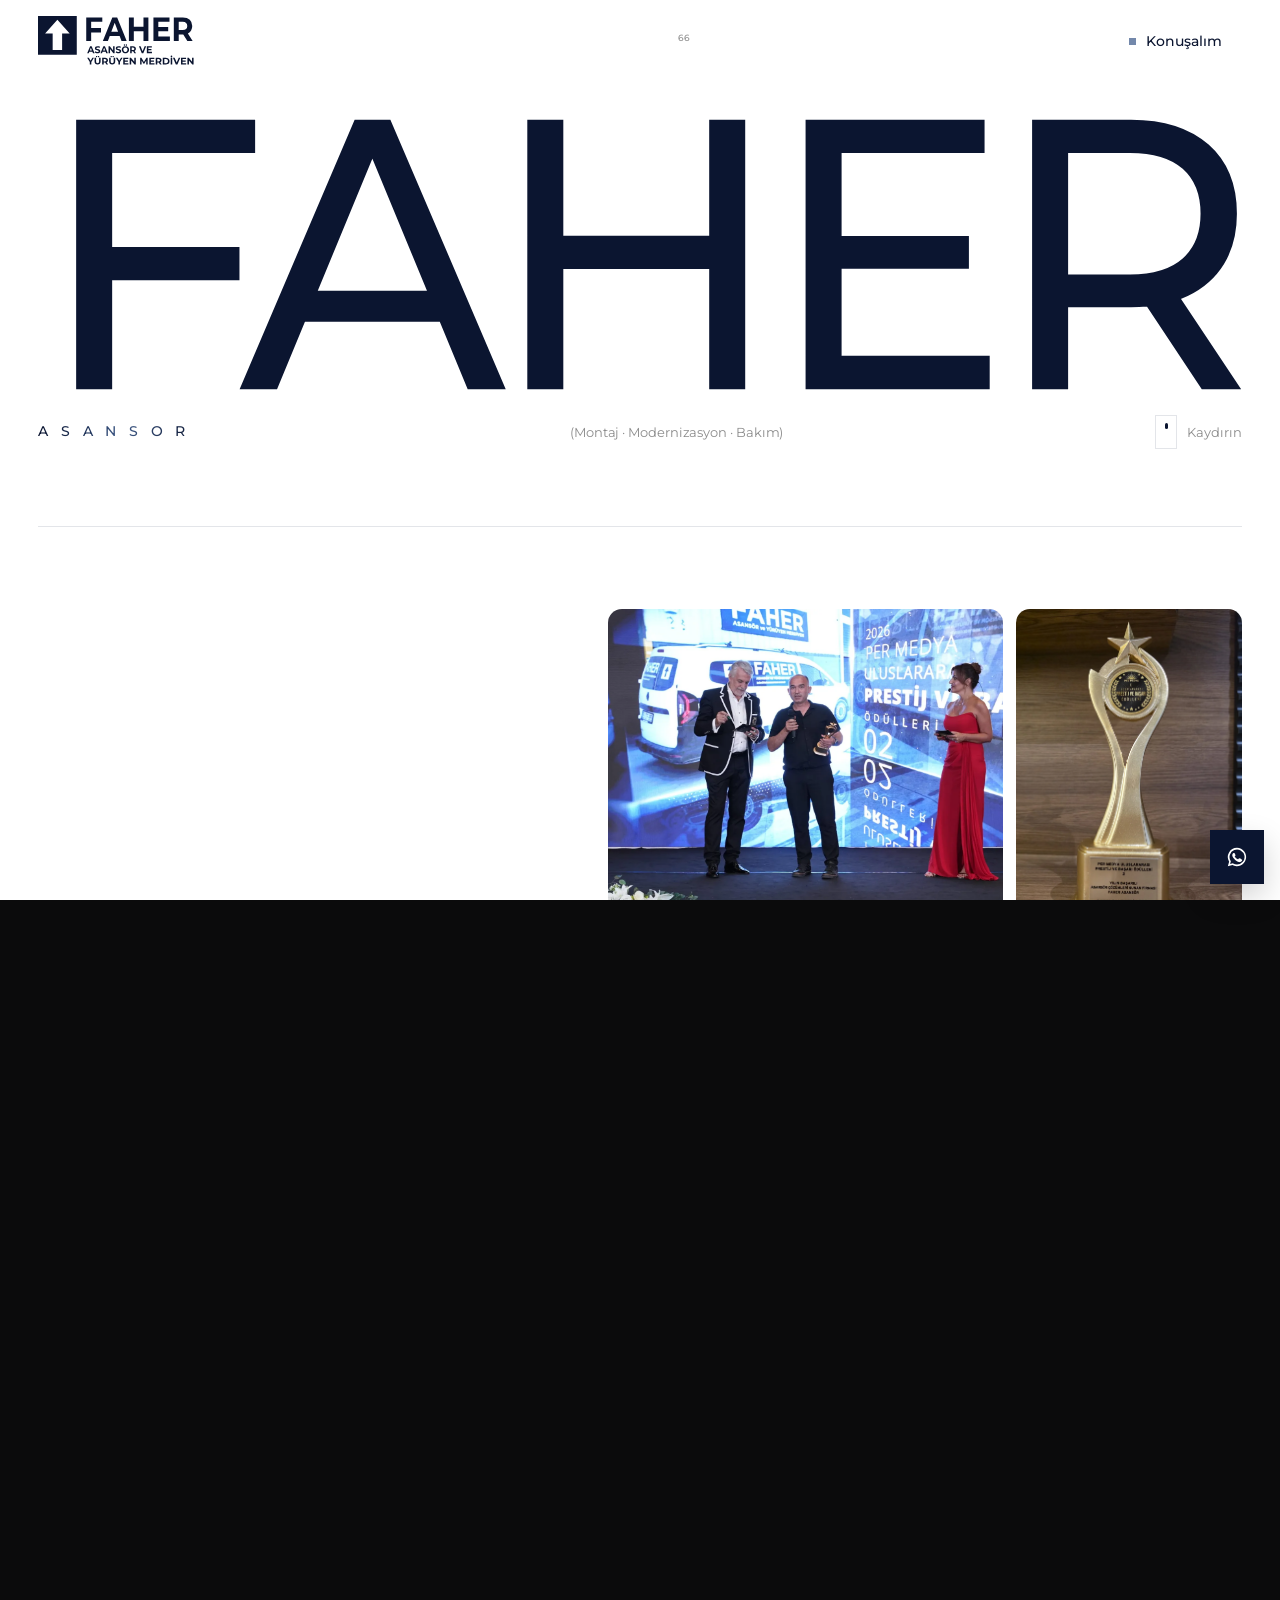
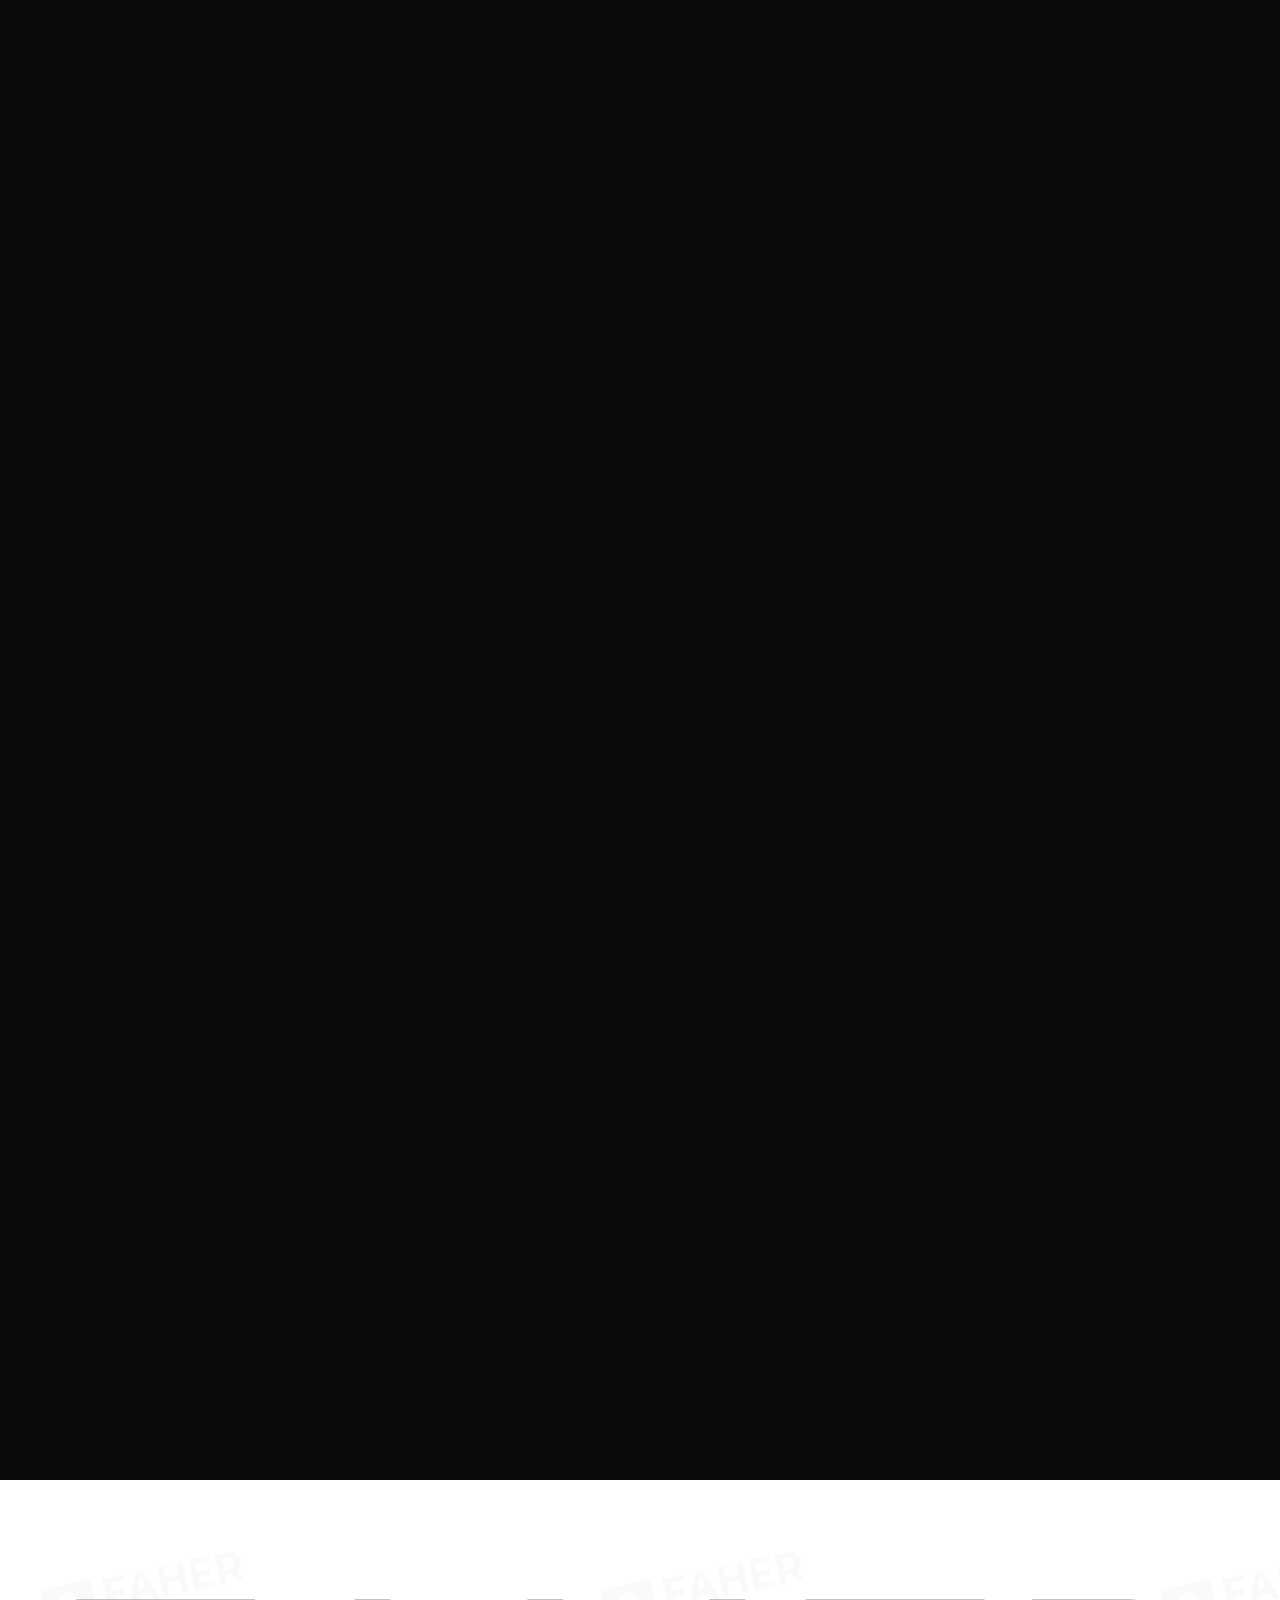
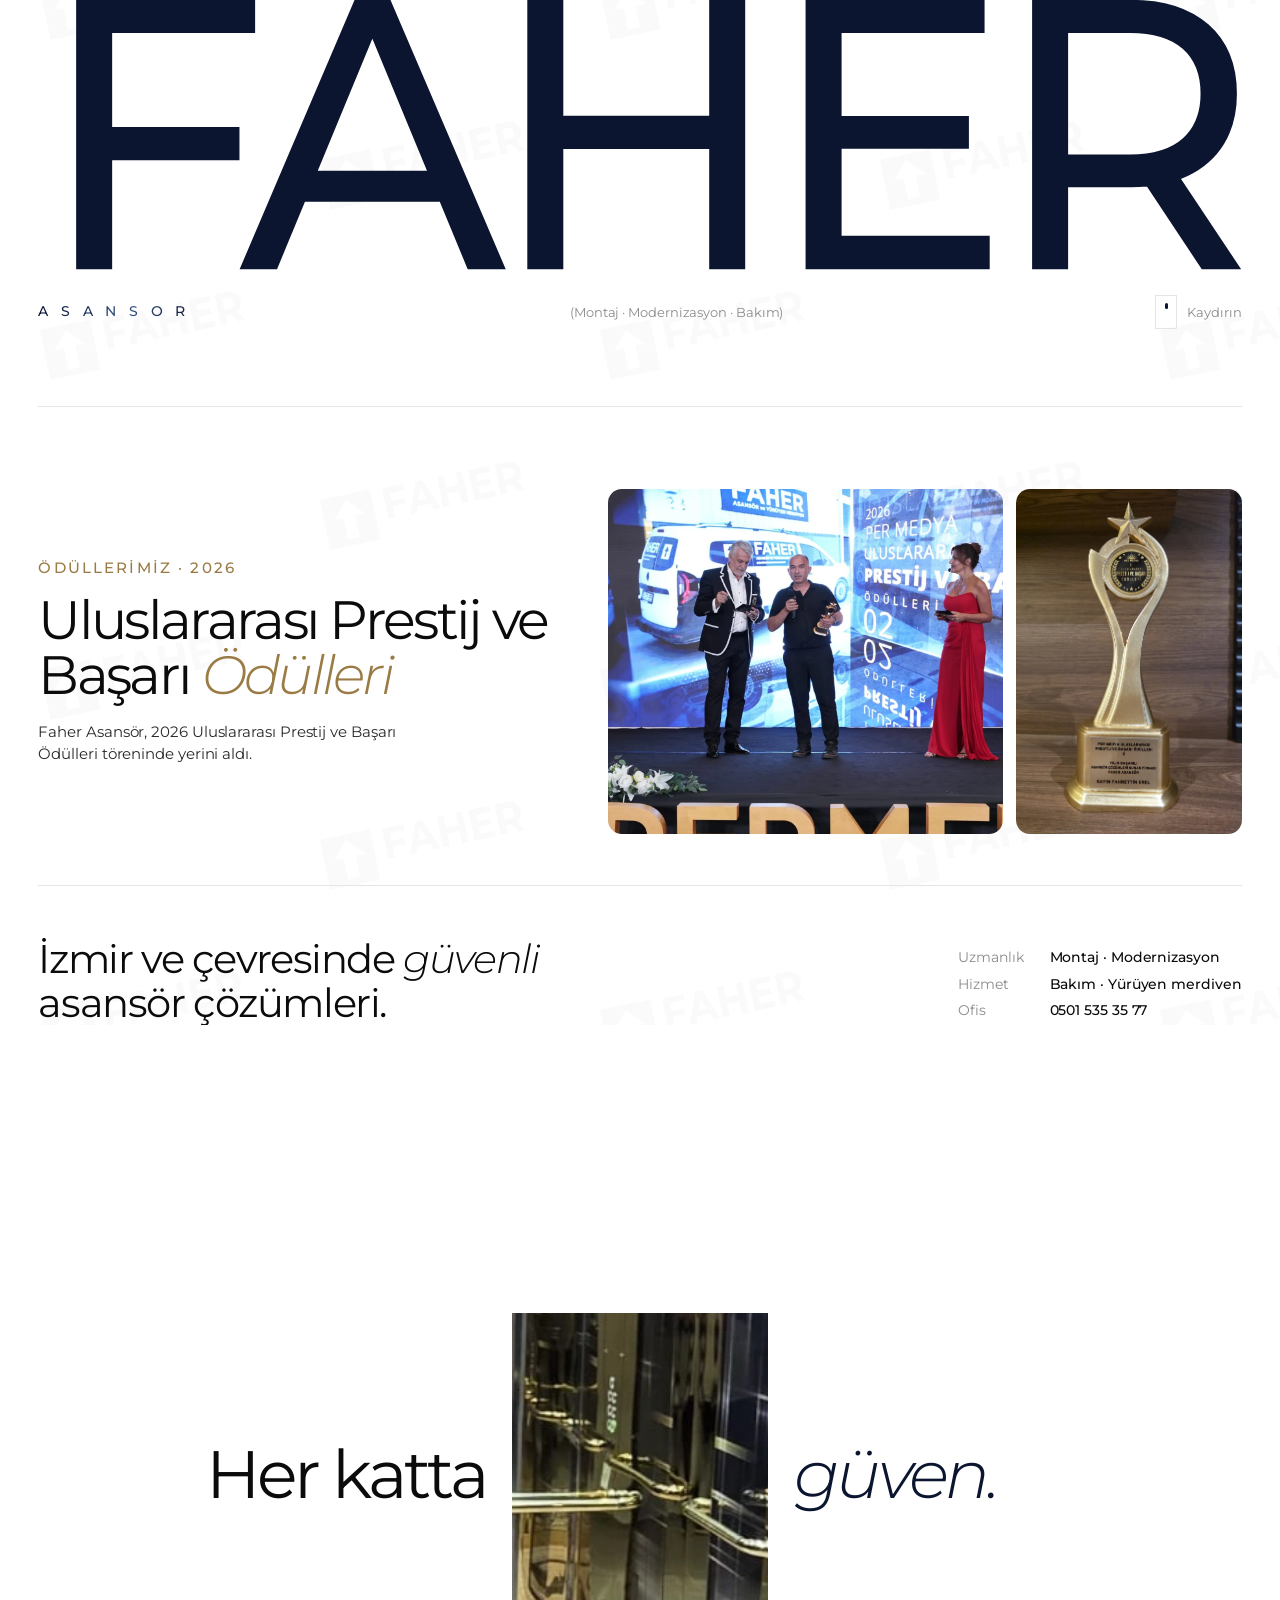
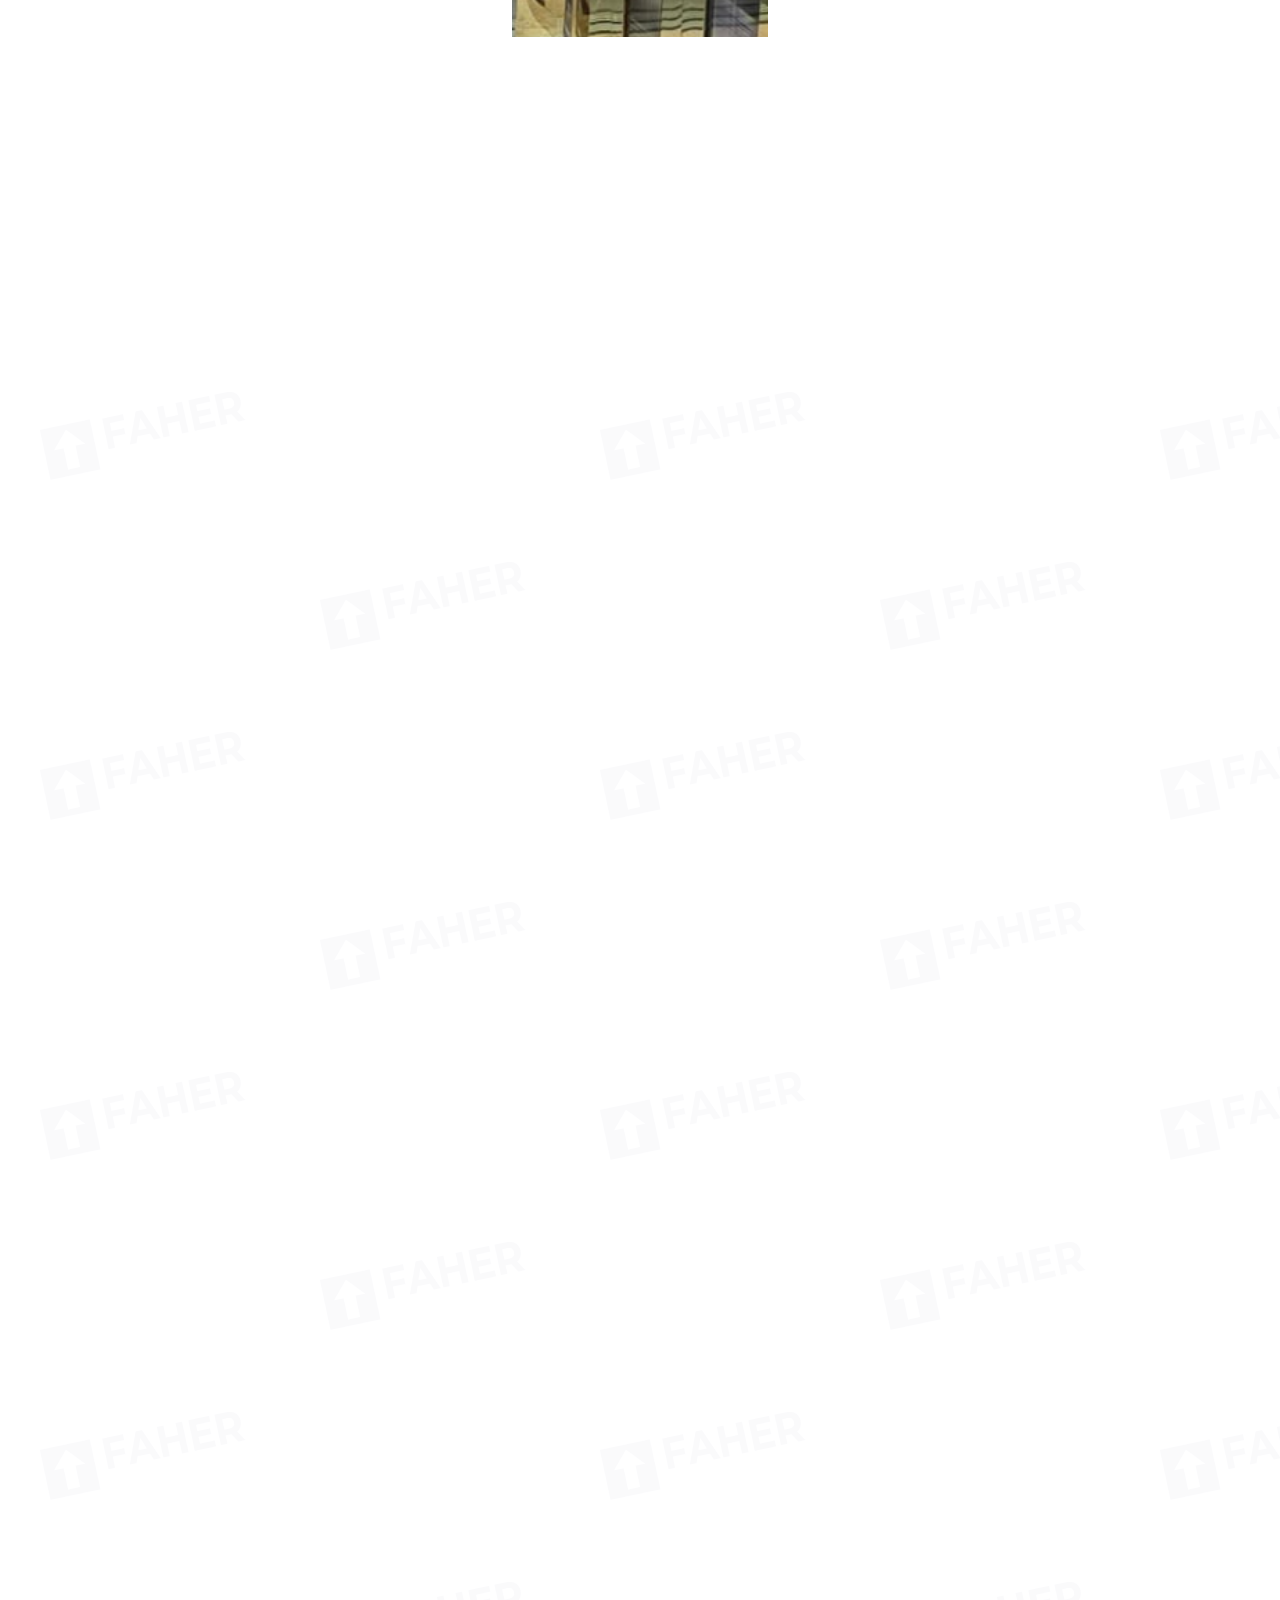
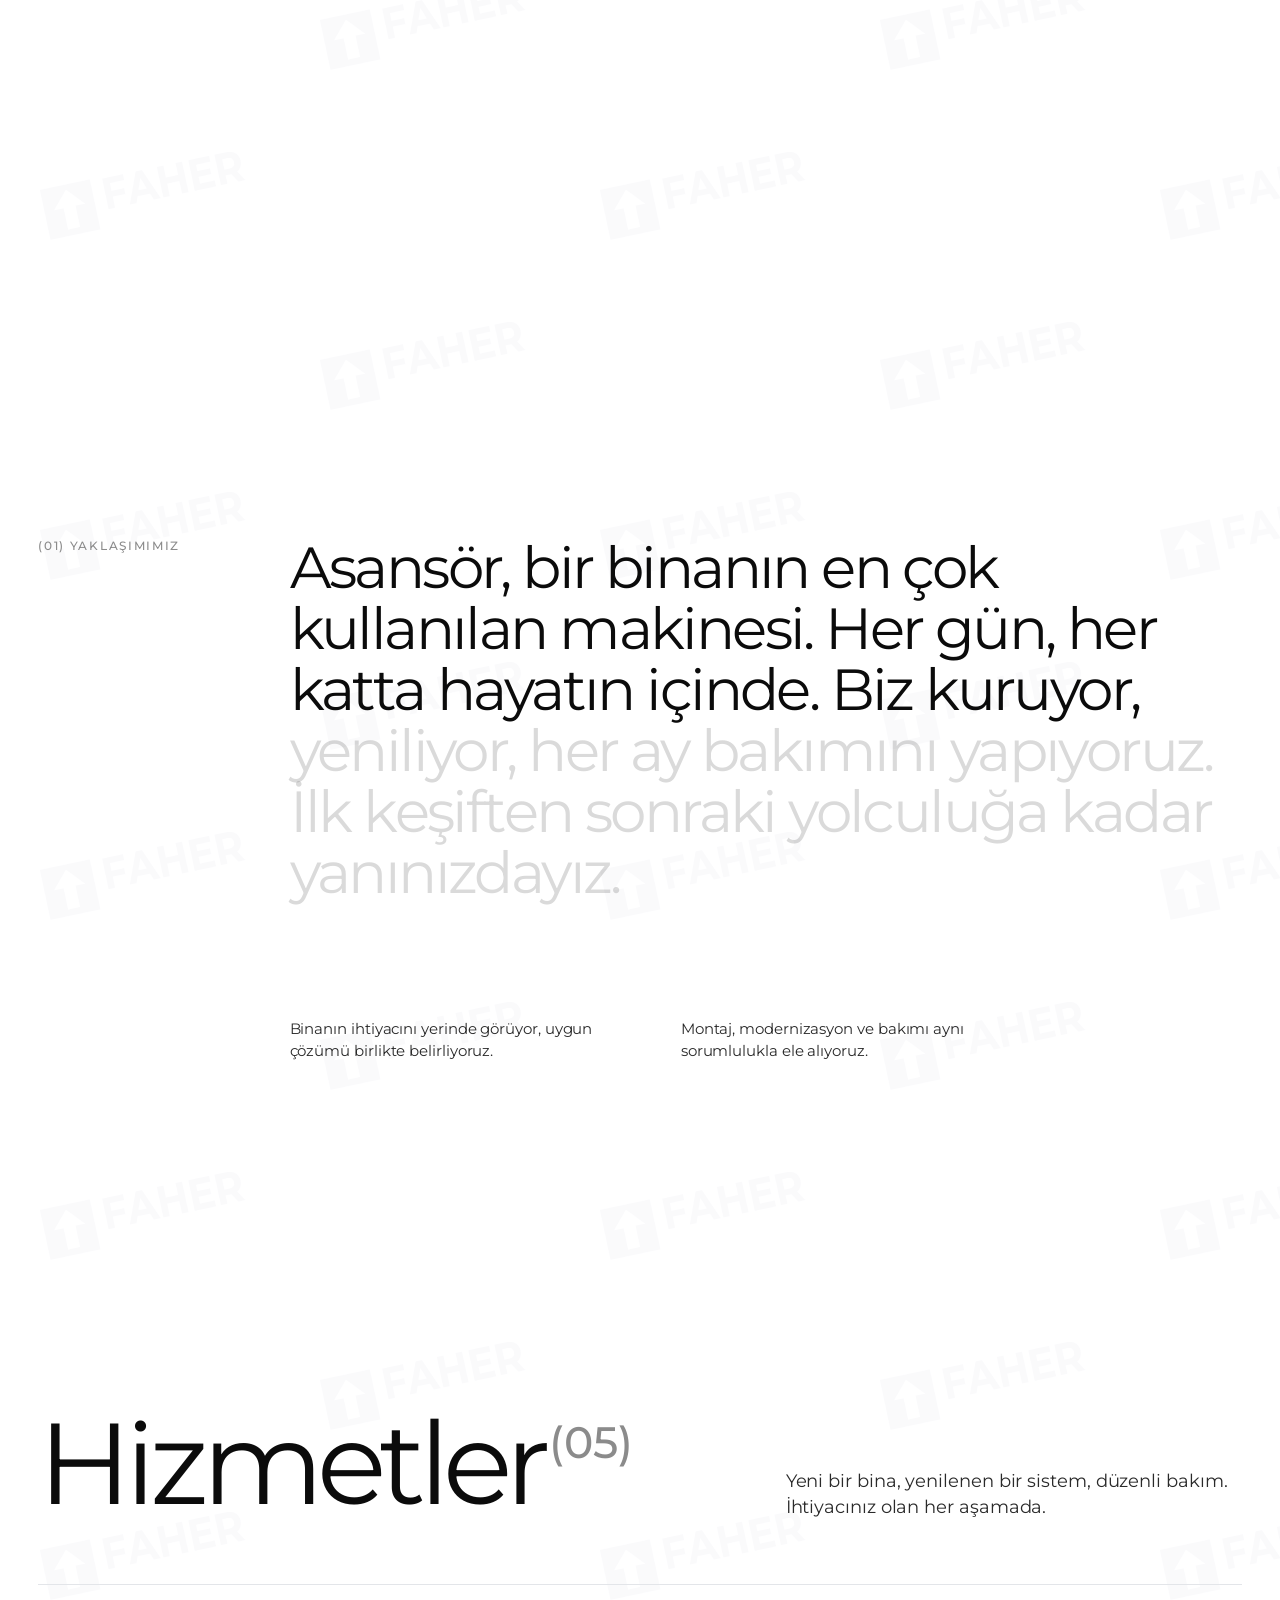
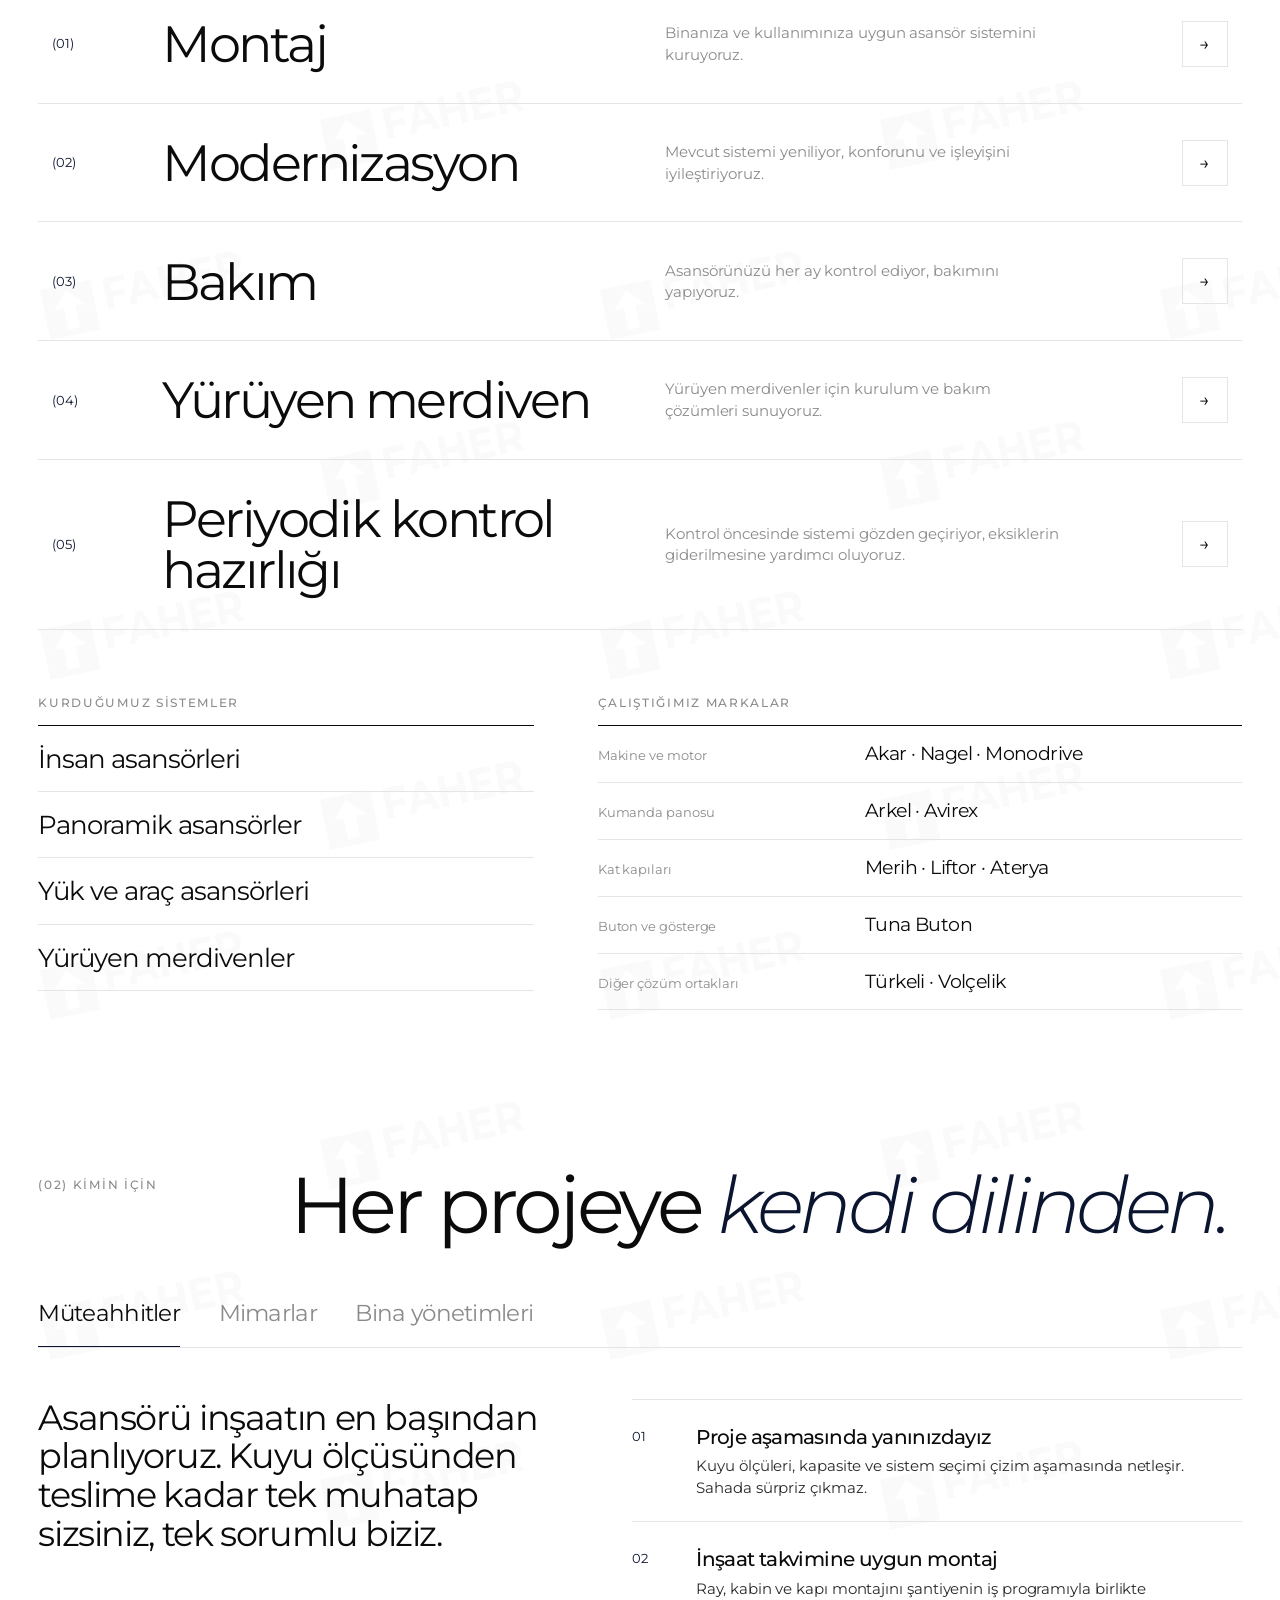
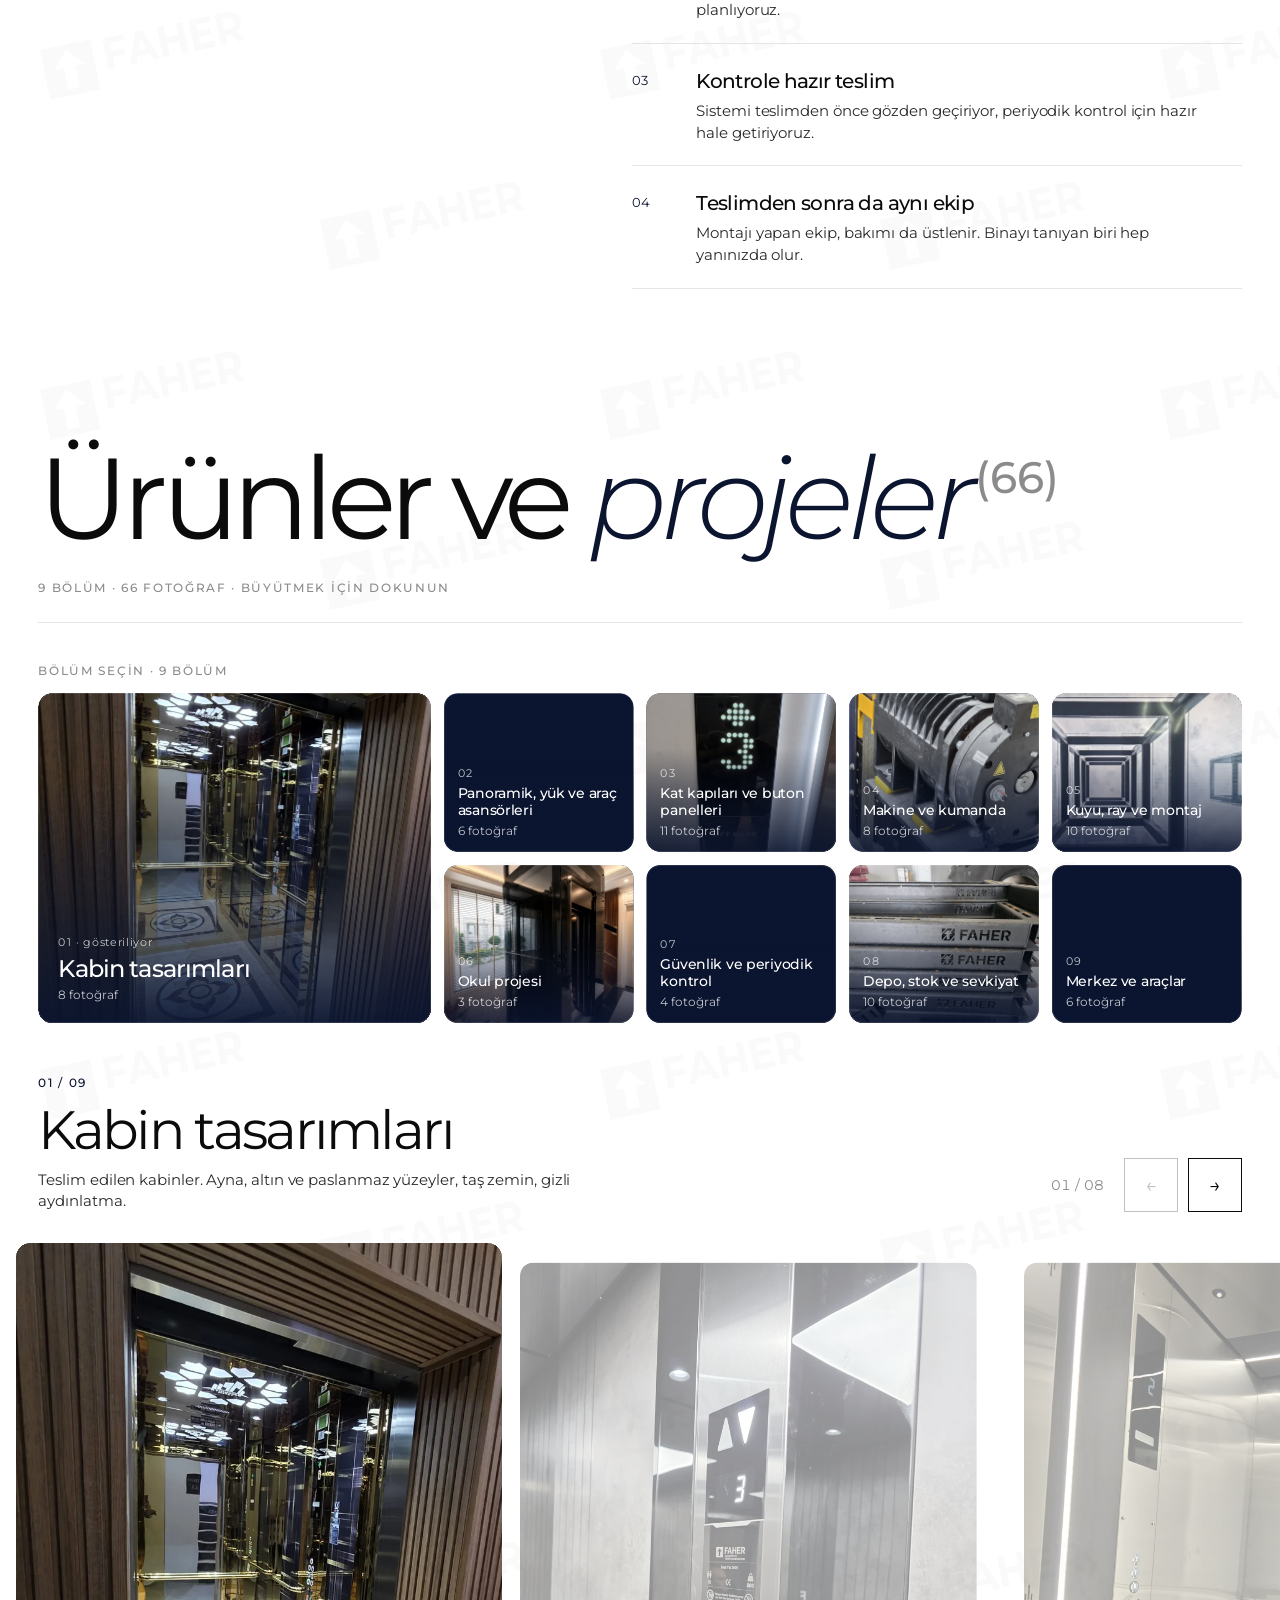
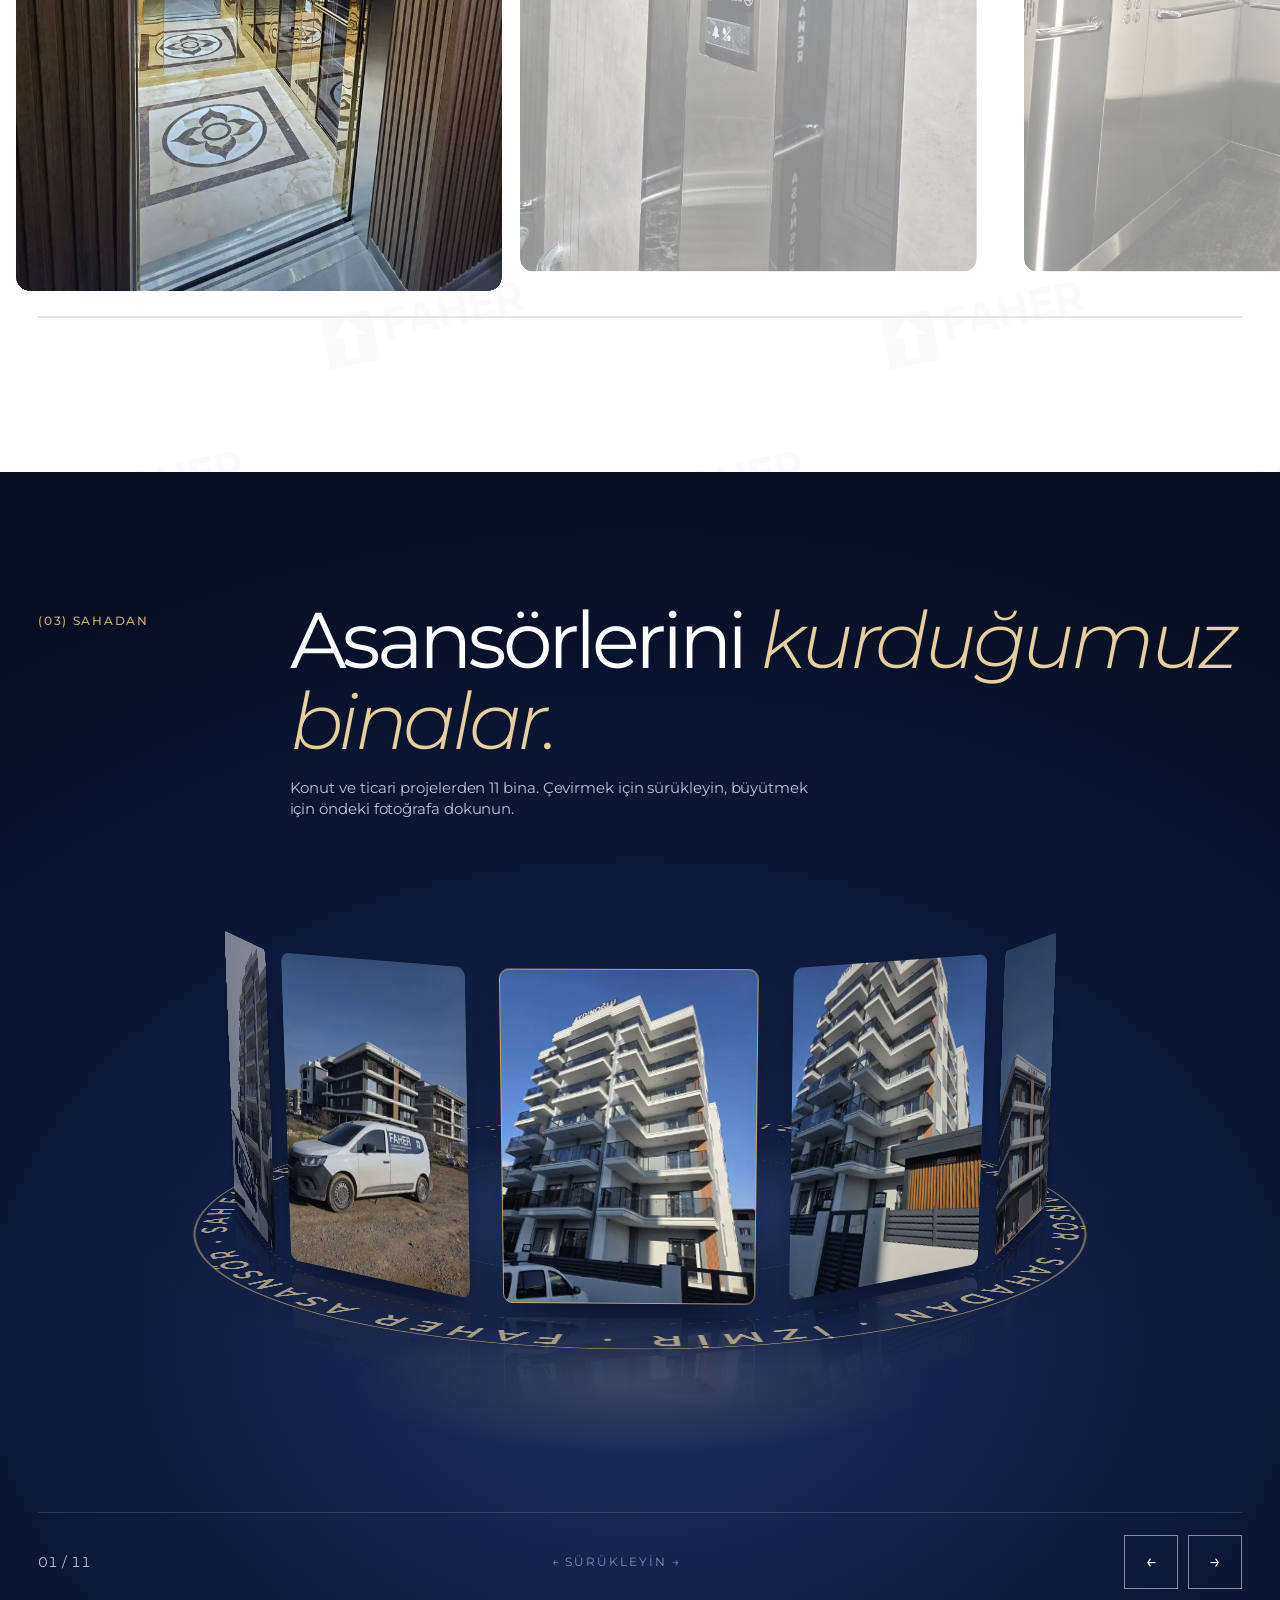
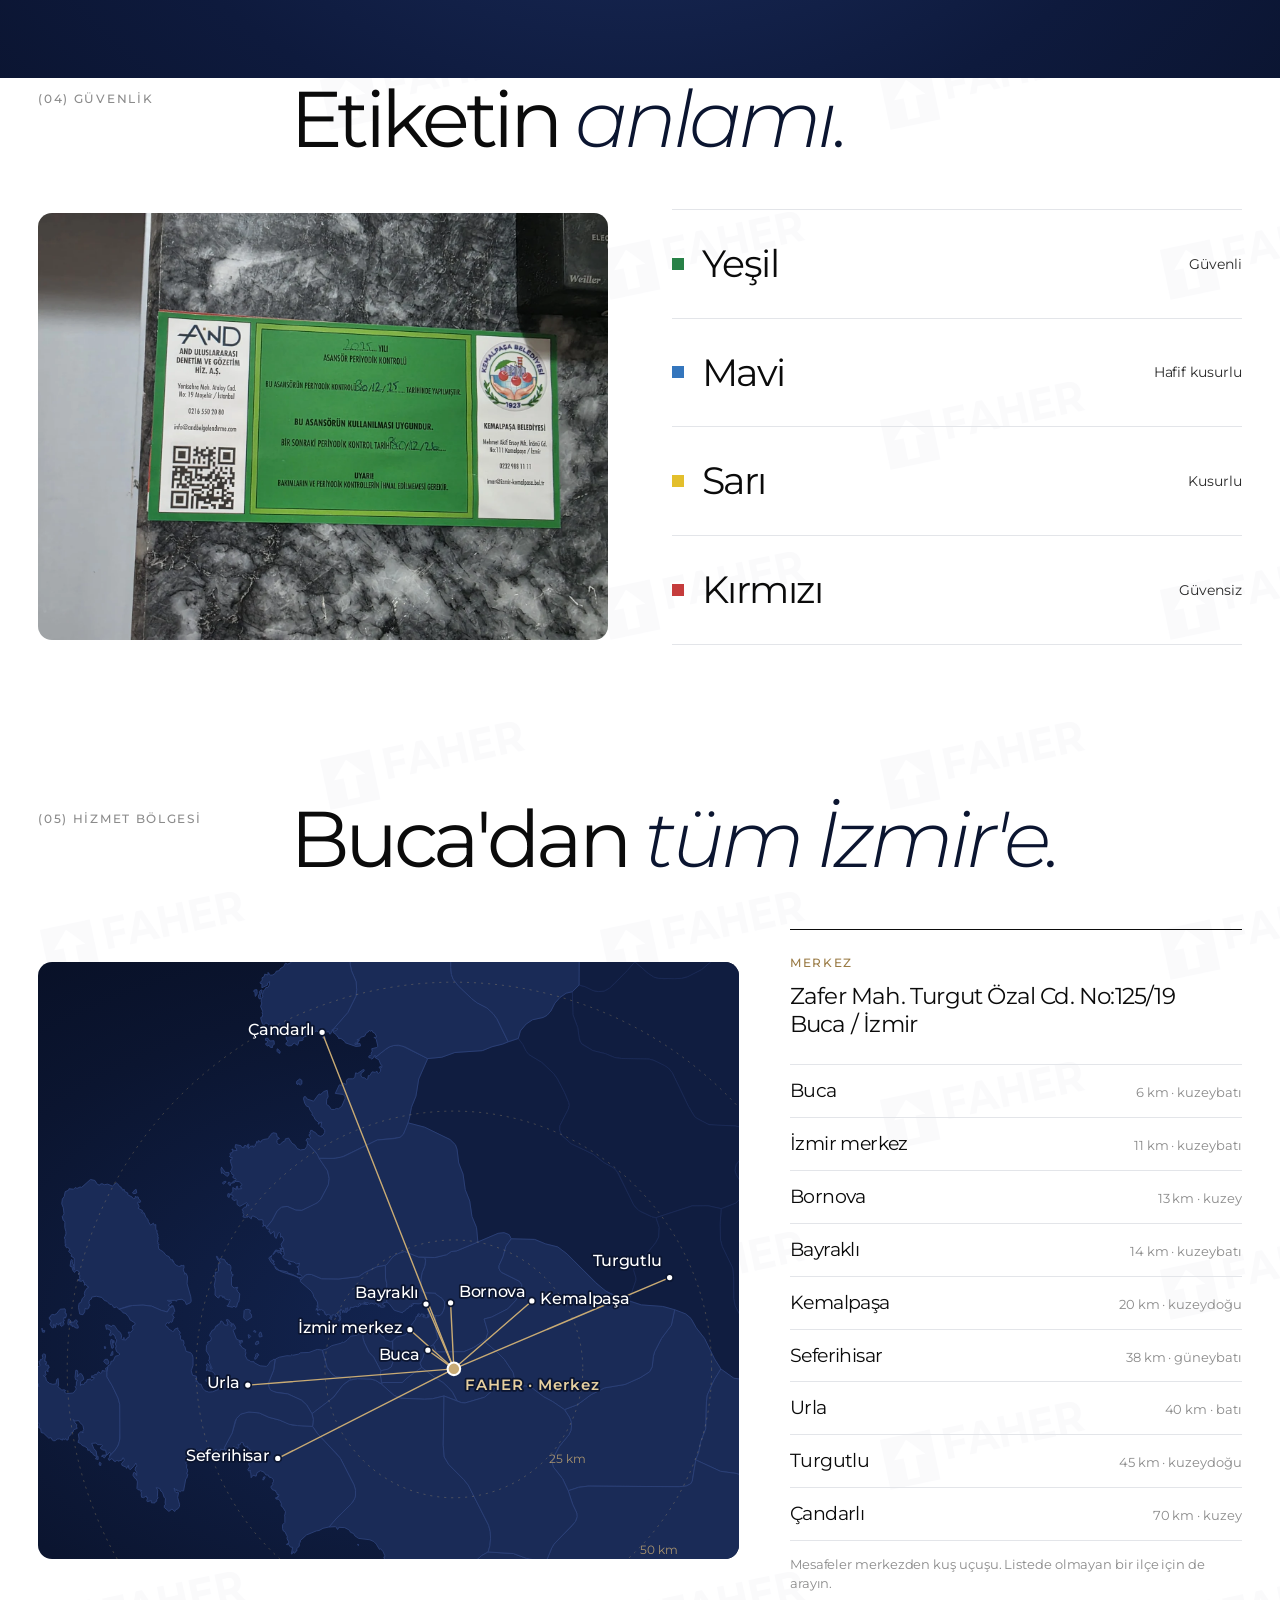
==== commit 6398629f: "v14 onizleme: Nasil calisiyoruz kalkti, galeri bolum kapaklari canli (secili kapaklar, yakinlasma, s" ====
--- a/onizleme/index.html
+++ b/onizleme/index.html
@@ -350,8 +350,8 @@
 
 :root{--font:"Montserrat Variable","Montserrat",Arial,sans-serif}</style>
 <noscript><style>.lift{display:none}main{visibility:visible;margin-top:0}.hdr.intro .brand,.hdr.intro .nav{visibility:visible;pointer-events:auto}.hdr.intro{color:#0b1530;background:white}.mf-txt .w{color:inherit}</style></noscript>
-<link rel="stylesheet" href="assets/v7.css?s10">
-<link rel="stylesheet" href="assets/v12.css?s10">
+<link rel="stylesheet" href="assets/v7.css?s11">
+<link rel="stylesheet" href="assets/v12.css?s11">
 <script type="application/ld+json">{"@context":"https://schema.org","@type":"LocalBusiness","name":"Faher Asansör","description":"İzmir ve çevresinde asansör montajı, modernizasyon, bakım ve yürüyen merdiven çözümleri.","url":"https://ahmetbuyukkar3-creator.github.io/faher-asansor/","telephone":"+905015353577","email":"info@faherasansor.com.tr","image":"https://ahmetbuyukkar3-creator.github.io/faher-asansor/assets/hero-kabin.webp","address":{"@type":"PostalAddress","streetAddress":"Zafer Mah. Turgut Özal Cd. No:125/19","addressLocality":"Buca","addressRegion":"İzmir","addressCountry":"TR"},"areaServed":["İzmir","Konak","Bornova","Bayraklı","Buca","Urla","Kemalpaşa","Turgutlu","Çandarlı","Seferihisar"],"sameAs":["https://www.instagram.com/faherasansor/"]}</script>
 
 </head><body><script>(function(){try{var p=document.createElement("div");p.style.cssText="position:fixed;top:0;left:0;width:0;height:100lvh;visibility:hidden;pointer-events:none";document.body.appendChild(p);document.documentElement.style.setProperty("--ivh",(p.offsetHeight||innerHeight)+"px");p.remove()}catch(e){}})()</script>
@@ -371,7 +371,7 @@
 <div class="cz-panel" role="tabpanel" id="cz-p2" aria-labelledby="cz-t2" hidden><p class="cz-lead">Kabin, binanın içinde en çok dokunulan mekân. Malzemesini, ışığını ve kapısını iç mimariyle birlikte seçiyoruz.</p><ol class="cz-list"><li><b>Kabin tasarımı</b><span>Ayna, ahşap, paslanmaz çelik ve taş zemin. Tavan aydınlatmasından tutamağa kadar her detay seçilebilir.</span></li><li><b>Panoramik ve cam asansörler</b><span>Cephede ya da atriumda, binanın mimarisini gösteren cam kabin çözümleri.</span></li><li><b>Kat kapıları ve buton panelleri</b><span>Merih, Liftor ve Aterya kat kapıları. Mekâna uygun buton ve gösterge panelleri.</span></li><li><b>Ölçüye göre çözüm</b><span>Yeni projede ya da dar kuyulu eski binada, ölçüye uygun sistemi birlikte belirliyoruz.</span></li></ol></div>
 <div class="cz-panel" role="tabpanel" id="cz-p3" aria-labelledby="cz-t3" hidden><p class="cz-lead">Asansör binanın en çok kullanılan makinesi. Düzenli bakım hem güvenliği hem de cebinizi korur.</p><ol class="cz-list"><li><b>Her ay bakım</b><span>Asansörünüzü her ay kontrol ediyor, bakımını düzenli yapıyoruz.</span></li><li><b>Modernizasyon</b><span>Mevcut sistemi yeniliyoruz. Yeni kumanda panosu ve motorla daha konforlu, daha sessiz yolculuk.</span></li><li><b>Etiket rengi değişmesin</b><span>Periyodik kontrol öncesi eksikleri gideriyoruz. Hedef yeşil etiket.</span></li><li><b>Tek numara</b><span>Arıza, bakım ya da teklif için <a href="tel:+905015353577">0501 535 35 77</a>.</span></li></ol></div>
 </section>
-<section class="proc" id="surec"><div class="proc-head"><h2 class="h2 fade">Nasıl <em>çalışıyoruz?</em></h2><p class="tag fade">Dört adımda</p></div><ol class="steps" id="steps"><span class="steps-line" aria-hidden="true"><i></i></span><li style="--i:0"><span class="st-n">01</span><h3>Keşif</h3><p>Binanızı görüyor, ölçüleri alıyor ve ihtiyacınızı dinliyoruz.</p><span class="st-m">Yerinde inceleme</span></li><li style="--i:1"><span class="st-n">02</span><h3>Projelendirme</h3><p>Kapasite, sistem ve kabin seçeneklerini belirliyor, uygulamayı planlıyoruz.</p><span class="st-m">Plan · Sistem · Seçim</span></li><li style="--i:2"><span class="st-n">03</span><h3>Montaj ve teslim</h3><p>Kurulumu yapıyor, son kontrolleri tamamlayıp sistemi teslim ediyoruz.</p><span class="st-m">Uygulama · Kontrol</span></li><li style="--i:3"><span class="st-n">04</span><h3>Bakım</h3><p>Her ay düzenli bakım yapıyor, sistemin durumunu takip ediyoruz.</p><span class="st-m">Düzenli takip</span></li></ol></section><section class="work" id="urunler" aria-label="Ürün ve proje galerileri"><div class="work-head"><h2 class="h2">Ürünler ve <em>projeler</em><sup class="c">(66)</sup></h2><p class="tag">9 bölüm · 66 fotoğraf · büyütmek için dokunun</p></div><div class="vt" id="vitrin"></div><noscript><p>Fotoğraf galerisi için JavaScript gereklidir.</p></noscript></section><section class="saha" id="projeler" aria-labelledby="saha-baslik"><div class="saha-in"><div class="saha-head fade"><p class="tag">(03) Sahadan</p><h2 id="saha-baslik">Asansörlerini <em>kurduğumuz binalar.</em></h2><p class="saha-sum">Konut ve ticari projelerden 11 bina. Çevirmek için sürükleyin, büyütmek için öndeki fotoğrafa dokunun.</p></div><div class="saha-stage" id="saha-stage"><div class="saha-scene"><div class="saha-ring" id="saha-ring"></div></div><div class="saha-glow" aria-hidden="true"></div></div><div class="saha-foot"><span class="saha-count" id="saha-count" aria-live="polite"></span><span class="saha-hint" aria-hidden="true">← Sürükleyin →</span><div class="saha-btns"><button type="button" class="saha-arrow" id="saha-prev" aria-label="Önceki bina">←</button><button type="button" class="saha-arrow" id="saha-next" aria-label="Sonraki bina">→</button></div></div></div></section><section class="editorial" id="guvenlik"><div class="editorial-head fade"><p class="tag">(04) Güvenlik</p><h2>Etiketin <em>anlamı.</em></h2></div><div class="safety-grid"><img src="assets/guvenlik-etiket.webp" alt="Asansör girişindeki yeşil periyodik kontrol etiketi" width="1600" height="1200" loading="lazy" decoding="async" class="fade"><div class="labels fade"><div class="label"><i style="--label:#278147" aria-hidden="true"></i><b>Yeşil</b><span>Güvenli</span></div><div class="label"><i style="--label:#3476bd" aria-hidden="true"></i><b>Mavi</b><span>Hafif kusurlu</span></div><div class="label"><i style="--label:#e3bf2c" aria-hidden="true"></i><b>Sarı</b><span>Kusurlu</span></div><div class="label"><i style="--label:#c53c3c" aria-hidden="true"></i><b>Kırmızı</b><span>Güvensiz</span></div></div></div></section><section class="editorial bolge" id="bolge" aria-labelledby="bolge-baslik"><div class="editorial-head fade"><p class="tag">(05) Hizmet bölgesi</p><h2 id="bolge-baslik">Buca'dan <em>tüm İzmir'e.</em></h2></div>
+<section class="work" id="urunler" aria-label="Ürün ve proje galerileri"><div class="work-head"><h2 class="h2">Ürünler ve <em>projeler</em><sup class="c">(66)</sup></h2><p class="tag">9 bölüm · 66 fotoğraf · büyütmek için dokunun</p></div><div class="vt" id="vitrin"></div><noscript><p>Fotoğraf galerisi için JavaScript gereklidir.</p></noscript></section><section class="saha" id="projeler" aria-labelledby="saha-baslik"><div class="saha-in"><div class="saha-head fade"><p class="tag">(03) Sahadan</p><h2 id="saha-baslik">Asansörlerini <em>kurduğumuz binalar.</em></h2><p class="saha-sum">Konut ve ticari projelerden 11 bina. Çevirmek için sürükleyin, büyütmek için öndeki fotoğrafa dokunun.</p></div><div class="saha-stage" id="saha-stage"><div class="saha-scene"><div class="saha-ring" id="saha-ring"></div></div><div class="saha-glow" aria-hidden="true"></div></div><div class="saha-foot"><span class="saha-count" id="saha-count" aria-live="polite"></span><span class="saha-hint" aria-hidden="true">← Sürükleyin →</span><div class="saha-btns"><button type="button" class="saha-arrow" id="saha-prev" aria-label="Önceki bina">←</button><button type="button" class="saha-arrow" id="saha-next" aria-label="Sonraki bina">→</button></div></div></div></section><section class="editorial" id="guvenlik"><div class="editorial-head fade"><p class="tag">(04) Güvenlik</p><h2>Etiketin <em>anlamı.</em></h2></div><div class="safety-grid"><img src="assets/guvenlik-etiket.webp" alt="Asansör girişindeki yeşil periyodik kontrol etiketi" width="1600" height="1200" loading="lazy" decoding="async" class="fade"><div class="labels fade"><div class="label"><i style="--label:#278147" aria-hidden="true"></i><b>Yeşil</b><span>Güvenli</span></div><div class="label"><i style="--label:#3476bd" aria-hidden="true"></i><b>Mavi</b><span>Hafif kusurlu</span></div><div class="label"><i style="--label:#e3bf2c" aria-hidden="true"></i><b>Sarı</b><span>Kusurlu</span></div><div class="label"><i style="--label:#c53c3c" aria-hidden="true"></i><b>Kırmızı</b><span>Güvensiz</span></div></div></div></section><section class="editorial bolge" id="bolge" aria-labelledby="bolge-baslik"><div class="editorial-head fade"><p class="tag">(05) Hizmet bölgesi</p><h2 id="bolge-baslik">Buca'dan <em>tüm İzmir'e.</em></h2></div>
 <div class="bolge-grid"><div class="bolge-map" id="bolge-map"><svg class="bolge-svg" viewBox="0 0 1000 852" role="img" aria-labelledby="bolge-baslik"><g class="b-komsu"><path d="M1165.1 1086.6L1155.4 1084.0L1132.8 1081.6L1114.2 1074.4L1101.7 1073.2L1089.4 1075.1L1060.8 1089.3L1054.0 1091.4L1030.4 1092.5L1007.0 1090.4L991.9 1072.3L976.3 1058.0L967.8 1054.7L953.8 1053.9L953.8 1033.6L954.9 1021.3L961.3 1005.3L962.9 998.1L963.7 962.1L965.0 952.1L970.9 938.5L976.2 919.3L985.7 900.2L998.0 881.8L1008.8 880.4L1024.6 874.4L1040.8 872.7L1044.1 862.3L1050.4 853.6L1060.1 863.2L1075.7 863.1L1085.7 861.8L1113.4 850.7L1124.5 871.7L1127.0 881.0L1127.5 954.2L1125.7 974.7L1112.9 1000.5L1111.9 1003.9L1112.2 1007.7L1115.4 1012.5L1121.0 1015.7L1135.7 1016.5L1145.6 1014.3L1170.5 1001.6L1174.3 1012.1L1174.9 1024.5L1173.1 1034.2L1168.1 1045.5L1166.4 1052.6Z"/><path d="M1042.0 -267.2L1062.9 -255.3L1080.3 -250.8L1111.0 -236.1L1126.2 -232.2L1144.6 -225.0L1162.2 -225.2L1180.7 -232.3L1190.7 -233.8L1216.8 -234.2L1232.0 -232.5L1238.5 -229.4L1255.3 -216.7L1272.6 -208.0L1289.8 -203.4L1303.3 -197.5L1310.5 -196.0L1323.0 -195.4L1335.4 -196.4L1353.9 -203.6L1363.9 -205.0L1479.9 -206.0L1484.2 -201.1L1492.4 -187.3L1513.7 -142.4L1514.2 -85.1L1494.2 -98.3L1487.6 -99.7L1476.2 -98.3L1412.2 -65.6L1399.4 -60.3L1388.9 -52.5L1372.7 -51.0L1359.0 -45.2L1341.6 -40.8L1311.0 -26.0L1295.6 -22.4L1282.1 -16.5L1266.7 -12.9L1253.2 -7.0L1237.8 -3.4L1224.2 2.5L1209.0 6.1L1196.3 14.2L1187.4 12.3L1170.2 4.3L1161.9 -2.4L1158.9 -8.0L1154.7 -25.0L1140.8 -53.5L1136.7 -70.9L1126.3 -92.1L1117.2 -102.9L1096.7 -123.4L1084.2 -134.4L1080.1 -136.6L1066.9 -140.2L1044.2 -138.1L1029.7 -139.3L1025.7 -141.4L1022.9 -144.3L1017.8 -152.6L1014.1 -162.7L1014.3 -171.7L1015.4 -176.1L1031.0 -206.2L1036.6 -220.5L1031.4 -233.2L1023.5 -243.6L1025.0 -250.0L1027.9 -255.6L1032.3 -260.3Z"/><path d="M1079.9 548.4L1069.4 556.1L1044.0 567.5L1028.9 537.7L1006.8 513.1L995.3 490.3L993.5 480.5L993.4 449.5L992.0 437.0L977.1 406.3L974.7 397.3L974.1 374.8L975.6 352.2L996.5 344.1L1016.7 325.0L1025.2 339.4L1031.1 345.2L1051.9 355.9L1073.5 364.5L1070.8 379.0L1071.4 390.5L1075.0 399.0L1087.5 415.7L1090.1 430.2L1088.5 449.9L1072.4 482.4L1070.3 493.6L1070.6 530.8L1073.5 539.8Z"/><path d="M1066.9 -140.2L1080.1 -136.6L1087.9 -131.5L1117.2 -102.9L1126.3 -92.1L1136.7 -70.9L1140.8 -53.5L1154.7 -25.0L1158.9 -8.0L1161.9 -2.4L1170.2 4.3L1187.4 12.3L1196.3 14.2L1194.0 22.8L1188.7 34.1L1186.9 43.9L1186.7 119.8L1185.3 135.1L1172.4 160.7L1147.4 186.1L1140.3 196.3L1138.0 208.7L1137.4 255.1L1112.2 251.1L1098.7 245.3L1083.5 241.4L1065.6 234.6L1054.4 235.0L1041.0 240.7L1029.7 242.6L1010.9 240.1L1002.5 235.7L995.4 234.1L968.0 233.4L956.0 231.6L939.9 222.8L937.1 219.9L928.8 206.0L905.6 157.9L900.3 151.5L879.7 140.6L872.8 138.6L833.8 137.8L823.8 136.5L809.9 130.8L792.5 126.6L775.5 116.0L772.6 107.8L770.7 93.5L763.9 75.2L763.1 42.4L772.7 32.9L781.3 35.2L796.4 41.9L804.6 42.1L810.5 40.8L823.2 31.2L852.4 -0.4L871.5 16.3L881.7 22.3L893.9 23.9L923.7 22.4L947.4 11.0L973.8 -11.3L993.5 -16.5L1007.7 -23.8L1011.7 -28.4L1012.9 -34.3L1011.3 -42.6L1005.6 -55.1L1005.6 -59.3L1007.1 -63.4L1009.6 -66.6L1014.7 -70.1L1033.7 -72.5L1037.4 -73.8L1040.4 -76.6L1042.3 -82.2L1043.7 -95.1L1045.5 -101.4L1054.8 -120.6Z"/><path d="M1073.5 364.5L1051.9 355.9L1031.1 345.2L1025.2 339.4L1016.7 325.0L1004.2 315.5L997.1 303.7L995.3 297.8L997.0 289.2L1008.2 274.8L1011.3 268.6L1012.8 254.9L1010.9 240.1L1022.7 242.3L1034.4 242.2L1041.0 240.7L1054.4 235.0L1065.6 234.6L1083.5 241.4L1098.7 245.3L1112.2 251.1L1137.4 255.1L1156.5 264.1L1165.3 270.1L1166.9 281.3L1166.8 292.9L1165.0 299.5L1161.3 304.6L1156.4 308.4L1144.7 314.3L1132.2 324.9L1123.0 335.5L1113.2 353.2L1102.9 363.1L1096.5 366.1L1089.6 367.0Z"/><path d="M956.1 -243.7L972.2 -241.9L990.6 -235.1L1013.8 -234.1L1023.5 -243.6L1031.4 -233.2L1036.6 -220.5L1031.0 -206.2L1015.4 -176.1L1013.9 -167.2L1015.1 -158.3L1022.9 -144.3L1025.7 -141.4L1029.7 -139.3L1044.2 -138.1L1066.9 -140.2L1054.8 -120.6L1045.5 -101.4L1043.7 -95.1L1042.3 -82.2L1040.4 -76.6L1037.4 -73.8L1033.7 -72.5L1014.7 -70.1L1009.6 -66.6L1007.1 -63.4L1005.6 -59.3L1005.6 -55.1L1011.3 -42.6L1012.9 -34.3L1011.7 -28.4L1007.7 -23.8L993.5 -16.5L973.8 -11.3L947.4 11.0L928.0 20.9L918.9 23.3L909.0 23.9L886.5 23.3L879.4 21.5L871.5 16.3L852.4 -0.4L849.9 -15.9L849.4 -39.1L849.6 -51.9L851.7 -61.7L856.8 -69.7L867.8 -78.7L877.3 -81.4L894.7 -83.3L911.1 -89.2L929.9 -92.0L936.6 -96.8L941.9 -105.1L944.7 -110.7L946.3 -117.9L945.5 -142.8L938.4 -161.1L934.9 -183.1L929.1 -196.7L927.9 -203.2L928.1 -210.0L936.8 -234.1L946.4 -243.7Z"/><path d="M528.5 229.7L533.3 207.4L539.7 191.6L543.7 167.1L556.5 137.9L576.6 136.0L595.4 129.2L634.5 126.6L648.4 121.0L663.3 117.3L685.9 109.2L692.4 117.7L697.2 127.4L701.1 132.2L719.6 143.3L736.7 159.6L742.0 167.1L751.9 186.1L758.2 201.0L758.8 204.6L757.4 210.0L745.4 233.5L744.9 240.0L748.4 247.9L761.3 259.4L792.6 274.3L808.1 286.3L819.6 292.2L825.9 297.6L853.1 350.4L861.6 356.8L876.5 363.7L882.6 365.1L887.2 379.0L886.4 392.7L882.1 400.9L866.7 420.0L856.0 428.0L852.4 432.7L850.8 440.7L853.9 450.9L854.0 454.4L844.0 483.4L830.4 479.6L807.2 467.7L755.4 416.8L742.2 406.9L724.9 402.6L709.2 396.2L675.8 395.3L672.8 389.4L665.6 386.6L657.1 387.5L628.2 399.8L626.2 379.2L619.7 363.4L616.5 341.3L610.1 325.2L607.0 303.1L600.8 287.0L598.4 267.4L596.0 260.9L588.5 253.6L552.1 235.9Z"/><path d="M685.9 109.2L688.8 98.5L697.1 88.5L706.2 82.5L721.3 79.2L726.9 76.2L732.4 70.0L738.2 58.7L745.4 50.6L754.3 44.5L763.1 42.4L763.9 75.2L770.7 93.5L773.5 112.2L776.9 117.5L792.5 126.6L809.9 130.8L823.8 136.5L833.8 137.8L872.8 138.6L879.7 140.6L894.9 147.9L900.3 151.5L905.6 157.9L928.8 206.0L937.1 219.9L939.9 222.8L958.3 232.3L995.4 234.1L1002.5 235.7L1010.9 240.1L1012.8 254.9L1011.3 268.6L1008.2 274.8L997.0 289.2L995.3 297.8L997.1 303.7L1004.2 315.5L1016.7 325.0L996.5 344.1L975.6 352.2L956.8 348.1L934.1 348.3L882.6 365.1L876.5 363.7L857.8 354.8L850.7 347.0L828.3 300.9L822.9 294.5L808.1 286.3L792.6 274.3L761.3 259.4L748.4 247.9L744.9 240.0L745.4 233.5L757.4 210.0L758.8 204.6L758.2 201.0L751.9 186.1L742.0 167.1L736.7 159.6L719.6 143.3L701.1 132.2L697.2 127.4L692.4 117.7Z"/><path d="M710.1 -263.5L734.0 -274.2L765.1 -290.1L775.3 -290.7L779.8 -290.0L787.9 -285.9L808.7 -267.2L822.4 -259.5L837.3 -248.2L843.7 -245.2L866.3 -241.8L879.7 -236.1L888.7 -234.8L897.6 -236.1L911.0 -242.0L927.2 -243.7L936.8 -234.1L934.4 -225.5L929.1 -214.4L927.9 -203.2L929.1 -196.7L934.9 -183.1L938.4 -161.1L945.5 -142.8L946.7 -125.3L944.7 -110.7L936.6 -96.8L932.0 -92.8L911.1 -89.2L894.7 -83.3L872.4 -80.4L863.8 -76.1L856.8 -69.7L851.7 -61.7L849.6 -51.9L849.9 -15.9L852.4 -0.4L841.2 12.6L816.3 37.3L808.5 41.5L800.4 42.3L792.5 40.8L781.3 35.2L772.7 32.9L773.0 -31.6L772.1 -47.3L769.8 -54.6L750.6 -91.7L753.2 -103.6L753.5 -118.8L751.6 -128.5L746.4 -139.8L744.8 -147.0L744.0 -183.0L742.8 -193.0L737.0 -206.7L731.7 -225.9L722.3 -245.0Z"/><path d="M975.2 581.2L966.0 566.6L951.9 537.6L939.9 522.3L932.6 509.2L926.5 503.4L896.4 492.7L861.6 489.7L844.0 483.4L854.0 454.4L853.9 450.9L850.8 440.7L852.4 432.7L856.0 428.0L866.7 420.0L882.1 400.9L886.4 392.7L887.2 379.0L882.6 365.1L934.1 348.3L956.8 348.1L975.6 352.2L974.1 374.8L974.7 397.3L977.1 406.3L992.0 437.0L993.4 449.5L993.5 480.5L995.3 490.3L1006.8 513.1L1028.9 537.7L1044.0 567.5L1017.6 590.8L1007.3 595.6L1000.4 595.9L993.7 594.4Z"/></g><g class="b-il"><path d="M526.0 237.3L521.9 245.9L519.3 249.0L515.4 251.0L484.5 254.2L432.4 279.3L420.8 280.7L401.5 280.4L396.3 271.2L384.9 259.0L384.7 256.2L382.6 254.9L384.4 252.1L388.1 252.8L389.0 251.9L389.0 249.9L387.2 248.5L387.4 245.8L389.4 245.8L387.9 243.0L389.2 242.6L389.2 240.5L391.8 240.5L392.2 241.8L396.1 243.5L399.7 247.8L403.9 249.1L407.3 247.1L409.4 243.5L409.4 240.3L406.3 236.2L403.9 235.3L405.2 228.7L403.6 228.7L403.2 230.0L401.6 229.1L401.3 231.6L400.2 231.2L400.7 229.1L395.6 224.8L394.2 220.9L391.1 218.0L391.8 215.9L388.1 211.0L387.0 207.0L383.7 206.1L381.0 201.8L379.2 195.6L379.9 192.5L382.2 192.3L384.2 195.6L393.6 198.8L400.7 189.1L402.9 188.4L403.4 189.5L408.2 185.0L413.0 183.2L414.3 192.5L412.3 195.9L411.9 203.2L416.0 206.1L418.7 210.5L423.3 210.7L426.3 209.1L428.8 209.8L433.8 206.1L438.7 194.6L438.3 191.8L435.6 189.1L424.6 187.7L430.3 175.4L433.3 176.3L435.1 172.9L439.9 174.7L441.2 173.6L440.4 169.5L442.4 166.9L449.5 166.8L452.4 165.0L453.6 158.3L456.5 159.2L464.3 153.7L465.7 153.7L465.7 155.8L461.6 158.7L461.1 161.8L463.1 165.1L466.4 165.4L468.9 167.7L470.9 167.2L471.8 162.2L473.6 162.4L477.3 156.9L481.7 157.7L482.8 156.3L484.4 156.5L484.8 158.7L486.2 159.2L489.2 156.0L489.4 152.4L487.2 151.0L487.8 149.5L489.2 148.7L489.7 150.8L490.8 150.6L491.2 147.6L489.4 146.3L486.9 139.7L481.4 136.5L496.3 124.7L503.7 120.3L508.1 119.2L519.4 119.6L556.5 137.9L543.7 167.1L539.7 191.6L533.3 207.4L530.4 223.1ZM374.0 166.9L376.9 169.2L376.7 174.1L374.7 175.6L373.3 175.2L373.3 173.8L371.7 173.6L371.3 175.0L369.4 174.2L369.4 170.4Z"/><path d="M463.9 529.2L466.8 528.9L473.2 532.1L486.9 528.3L490.4 533.8L494.4 535.7L493.8 537.1L496.2 539.4L503.5 542.1L506.5 541.0L506.9 571.8L504.4 578.4L499.6 581.5L489.6 583.8L479.2 564.1L472.8 557.5L466.0 543.6L463.9 536.4Z"/><path d="M751.8 639.2L770.8 632.0L789.7 617.9L809.0 608.2L838.3 603.3L859.8 593.7L873.3 585.2L877.1 578.2L878.8 563.0L880.6 556.7L890.4 537.5L904.5 518.7L909.2 496.5L924.8 502.5L932.6 509.2L939.9 522.3L951.9 537.6L966.0 566.6L975.2 581.2L965.8 596.5L955.9 618.2L954.6 628.2L953.6 666.7L946.5 684.9L943.5 700.5L939.4 711.1L934.3 741.5L931.9 745.3L925.6 748.4L915.6 749.3L785.4 748.5L772.1 750.2L757.2 755.1L749.1 737.9L736.0 721.3L734.4 715.0L735.6 708.7L744.4 691.9L758.1 675.2L760.9 669.3L761.9 662.5L761.1 655.7L758.7 649.9Z"/><path d="M378.3 -139.2L388.7 -147.0L421.5 -163.4L524.7 -264.7L531.5 -269.9L543.3 -275.4L549.9 -280.6L555.8 -287.0L562.1 -296.3L576.9 -292.2L616.0 -290.3L651.3 -274.1L681.0 -271.4L699.3 -264.8L710.1 -263.5L722.3 -245.0L731.7 -225.9L737.0 -206.7L742.8 -193.0L744.0 -183.0L744.8 -147.0L746.4 -139.8L752.8 -123.8L753.7 -111.3L752.4 -98.6L750.6 -91.7L729.0 -82.4L674.7 -81.2L667.8 -79.7L654.2 -73.8L638.8 -70.3L616.2 -58.6L606.2 -46.6L595.4 -38.4L591.1 -31.0L589.5 -19.1L589.4 8.1L590.4 17.8L592.8 24.5L600.1 33.9L619.5 52.5L627.1 58.3L641.1 65.6L649.9 73.6L655.4 81.1L671.5 113.9L663.3 117.3L648.4 121.0L634.5 126.6L595.4 129.2L576.6 136.0L556.5 137.9L523.5 121.0L514.9 118.8L508.1 119.2L501.7 121.2L496.3 124.7L481.4 136.5L480.8 135.6L481.9 133.7L479.9 134.0L479.6 136.3L476.6 138.7L474.3 136.5L472.8 136.9L472.3 135.1L472.7 134.0L475.2 133.5L476.0 131.7L475.7 130.3L477.3 127.4L476.6 123.8L483.9 122.1L485.3 120.3L483.1 110.7L479.8 107.4L482.6 108.3L483.3 105.7L480.8 101.6L477.8 100.1L476.8 97.5L475.0 98.9L473.0 97.8L471.4 100.1L469.5 100.5L466.3 106.0L461.1 107.4L459.2 110.1L455.8 110.7L455.6 111.6L458.8 111.2L458.8 112.1L457.2 112.8L457.2 114.7L455.4 114.2L456.7 116.5L452.8 115.6L452.8 117.9L459.7 116.2L460.6 119.9L454.0 120.6L438.8 115.3L438.3 113.5L432.6 109.2L429.2 109.2L429.6 107.4L428.7 107.8L425.6 103.4L421.2 100.3L421.7 98.9L425.6 98.0L428.3 95.5L423.0 95.5L422.1 98.0L421.7 95.9L442.5 72.0L454.0 48.8L455.1 39.7L454.3 28.2L447.7 12.6L445.8 3.4L445.5 -40.9L447.6 -52.5L462.2 -80.2L463.4 -84.2L462.8 -90.8L460.8 -94.5L454.6 -99.9L435.3 -108.6L415.6 -113.8L398.7 -126.5L386.9 -132.7Z"/><path d="M628.2 399.8L657.1 387.5L665.6 386.6L672.8 389.4L675.8 395.3L668.3 405.8L664.2 420.9L658.5 433.3L658.3 437.3L659.7 440.9L662.5 443.5L687.4 455.9L690.8 460.6L690.8 466.2L683.0 482.5L670.9 495.3L647.8 507.1L637.1 509.8L642.7 528.9L640.0 537.6L635.1 542.6L622.0 550.7L608.2 556.5L568.8 557.0L564.5 546.2L571.1 537.5L568.2 526.6L567.1 504.9L572.8 505.2L576.2 502.9L579.1 497.4L580.7 491.3L580.3 485.3L577.1 480.6L567.4 473.9L568.1 473.2L552.1 472.5L547.8 470.3L546.6 465.0L546.9 453.0L548.4 443.7L552.1 435.0L553.6 426.7L552.1 422.1L566.6 422.1L583.5 418.0L590.1 413.5L598.1 412.4Z"/><path d="M564.5 546.2L568.8 557.0L608.2 556.5L622.0 550.7L636.6 541.1L654.6 556.1L666.3 567.8L678.6 586.2L680.8 596.5L681.2 605.0L656.5 605.6L637.9 621.5L609.9 629.7L604.4 629.2L598.3 626.5L591.9 614.3L585.5 607.2L578.3 600.5L566.6 593.3L547.4 578.4L545.4 572.9L549.8 564.6L552.6 553.8Z"/><path d="M88.8 714.5L90.0 716.1L89.5 719.1L87.9 718.8L87.2 717.0L88.1 714.2ZM97.7 704.0L95.0 708.1L93.8 707.8L93.0 706.0L90.9 706.3L91.6 704.5ZM85.8 706.0L85.9 710.4L82.0 709.5L84.7 705.8ZM98.7 583.7L98.4 592.4L106.0 605.2L114.3 622.6L116.7 631.5L117.2 638.7L117.4 665.9L116.3 685.2L112.6 693.9L102.3 705.5L103.7 702.2L103.0 700.6L101.6 700.6L100.0 703.1L97.8 704.0L96.6 697.2L92.7 696.9L89.1 694.6L89.3 693.1L92.3 691.0L90.9 689.4L84.9 689.2L83.1 686.9L76.7 687.4L79.9 695.4L82.9 698.1L84.2 705.6L83.3 706.3L78.8 703.3L77.9 701.0L75.4 700.1L73.3 696.5L71.3 697.6L70.3 694.0L65.6 691.0L64.2 691.3L60.1 687.2L57.1 686.0L58.7 681.3L57.6 674.0L61.3 670.6L64.4 672.4L63.8 669.9L65.3 668.0L64.2 661.9L59.0 656.9L58.3 654.8L52.4 655.6L50.3 653.3L52.8 658.3L55.4 660.6L54.9 663.7L56.0 666.0L51.0 668.0L50.1 671.2L47.4 672.1L47.4 674.6L43.9 677.6L42.8 682.6L40.5 682.6L39.3 680.5L38.0 682.2L35.5 680.8L35.0 682.8L30.7 681.0L27.3 681.3L24.9 683.5L22.4 683.7L20.0 682.2L18.8 679.4L15.3 679.9L8.1 673.0L4.4 671.9L3.8 666.2L1.0 665.1L1.7 659.8L0.6 658.0L-1.3 656.2L-4.2 656.5L-9.4 651.5L-15.8 649.8L-17.6 648.0L-27.5 647.8L-29.6 649.4L-32.5 648.9L-34.8 650.1L-36.0 653.3L-37.5 653.5L-43.9 650.5L-44.8 643.3L-43.9 643.4L-43.0 641.2L-43.7 636.6L-42.6 627.5L-39.4 628.4L-38.7 626.6L-35.2 627.9L-36.2 631.6L-32.0 635.5L-28.6 633.0L-25.9 633.7L-18.1 631.0L-13.1 626.9L-11.2 621.8L-13.3 613.2L-13.5 607.0L-12.2 603.3L-10.4 602.7L-8.8 608.8L-2.2 603.6L-1.2 604.5L-0.1 603.6L0.6 606.4L1.7 605.9L0.4 604.3L1.0 602.4L-3.3 599.3L-5.8 591.5L-9.6 588.4L-11.3 580.8L-10.1 572.9L-11.2 562.0L-10.1 561.7L-9.9 560.2L-7.4 567.9L-2.2 573.1L-2.1 576.3L0.1 577.7L1.7 577.7L2.9 575.8L1.3 570.4L3.1 570.2L3.5 567.5L5.3 567.9L6.9 565.2L6.0 561.3L8.1 559.7L10.3 560.3L10.8 562.5L9.4 570.2L11.0 569.9L12.2 571.7L11.9 573.8L10.6 573.6L11.0 575.4L14.9 575.8L16.0 579.5L13.8 580.8L14.5 585.2L11.9 583.8L10.1 585.0L11.7 589.5L10.4 590.6L8.8 589.7L7.6 591.1L10.8 592.7L12.1 598.2L16.5 601.8L21.3 603.2L25.9 602.3L26.6 596.3L28.8 594.7L29.5 604.3L28.4 606.5L34.1 611.4L37.1 610.9L39.6 612.0L37.5 614.1L40.8 616.4L50.3 615.5L54.0 610.9L54.4 608.8L53.1 606.4L54.7 604.7L54.9 599.7L56.5 597.0L53.8 596.5L52.9 593.1L54.0 582.9L56.2 583.4L56.9 585.9L56.0 592.7L59.2 588.1L60.8 587.7L62.8 589.0L64.7 592.9L65.4 596.1L61.0 599.1L60.6 605.0L62.8 602.7L65.3 603.6L67.1 600.2L69.2 600.2L70.1 596.5L75.3 595.4L76.3 597.7L79.7 595.4L80.2 593.1L76.3 593.6L76.9 590.6L78.5 591.8L81.5 588.6L83.3 589.5L86.3 585.2L89.5 587.4L90.9 586.5L91.8 583.4L96.4 584.3L97.3 583.1L96.4 580.2L99.6 578.6Z"/><path d="M432.1 508.0L432.4 509.6L430.8 512.8L428.7 511.9L430.8 510.2L431.0 506.2L432.2 506.4ZM400.0 501.6L402.3 504.1L399.9 503.4L399.1 501.4ZM374.9 454.3L381.9 446.9L385.5 446.0L390.7 446.3L405.1 452.3L429.7 452.6L457.9 449.2L466.2 443.6L484.0 435.2L496.1 433.0L496.3 451.2L498.1 459.5L498.1 485.9L493.8 486.2L492.8 488.4L491.9 488.2L492.6 490.0L495.6 490.9L495.3 492.3L492.2 493.2L488.8 492.7L488.7 490.3L487.1 490.5L486.9 491.8L485.3 490.7L486.2 490.5L485.8 488.4L484.4 489.3L482.3 487.3L481.0 488.7L475.5 487.1L473.6 488.9L470.4 485.7L469.3 486.8L465.9 485.5L465.4 487.5L471.4 489.1L462.0 488.2L460.6 490.3L460.2 487.7L459.2 487.5L457.6 489.1L459.2 491.2L456.0 492.5L453.8 491.6L449.5 493.4L446.3 493.0L445.6 496.6L442.6 497.5L440.6 500.5L442.2 493.9L441.0 494.3L441.0 495.9L439.2 494.6L438.8 495.9L440.1 497.1L438.7 497.5L438.5 500.9L436.2 497.1L435.4 500.9L434.6 497.8L432.2 495.7L432.4 498.4L430.3 497.8L432.2 501.6L431.0 505.5L429.6 506.4L426.9 501.6L424.9 503.2L424.9 505.2L426.3 505.2L425.8 506.9L423.1 503.7L419.9 504.3L419.6 508.2L418.2 507.5L419.1 510.1L415.7 514.8L417.4 510.5L416.6 507.5L417.8 506.9L417.8 505.2L415.0 503.0L414.1 503.9L413.2 502.8L412.7 504.6L411.2 504.1L411.4 503.0L409.8 503.2L410.0 500.7L408.7 501.2L409.3 499.3L404.8 496.4L402.3 497.1L402.2 495.7L399.1 498.2L399.1 495.3L397.2 497.3L397.7 494.3L399.9 494.3L399.9 491.8L397.9 491.4L399.7 490.9L399.0 485.5L393.6 477.7L392.9 474.3L390.3 470.0L374.6 456.3Z"/><path d="M323.5 100.5L324.7 103.3L323.7 103.4L322.8 101.9L322.8 100.3ZM320.1 40.2L317.6 47.9L318.5 50.9L317.2 52.7L315.6 52.3L314.7 48.8L316.3 45.0L316.0 42.2L318.5 39.9ZM312.6 39.5L313.1 44.3L312.1 47.5L310.3 49.1L309.9 43.1L307.9 42.0L309.0 39.9ZM342.5 124.2L345.7 127.8L345.5 130.3L343.8 130.1L341.4 127.6L341.4 124.0ZM328.3 108.9L331.0 112.8L337.0 112.4L337.5 117.6L334.5 119.7L334.9 122.1L332.0 121.9L329.9 118.9L327.6 119.8L324.6 117.1L327.4 115.3L328.1 112.6L324.9 111.9L325.1 108.9ZM299.9 -92.1L310.8 -91.6L312.9 -96.5L315.5 -98.9L332.9 -105.6L356.0 -125.4L369.7 -132.7L378.3 -139.2L386.9 -132.7L398.7 -126.5L415.6 -113.8L435.3 -108.6L454.6 -99.9L460.8 -94.5L463.3 -88.7L462.2 -80.2L447.6 -52.5L445.5 -40.9L445.8 3.4L447.7 12.6L454.3 28.2L455.1 39.7L454.0 48.8L442.5 72.0L421.9 95.8L419.4 97.3L421.4 98.3L419.9 98.3L418.0 102.4L416.6 103.0L415.0 99.3L407.5 101.2L407.5 103.9L409.8 107.1L410.0 110.1L406.3 108.5L405.9 104.2L404.1 101.6L397.2 98.4L391.1 103.3L380.3 106.9L378.3 108.7L378.7 110.3L377.6 112.1L372.6 112.6L371.3 117.9L370.3 118.8L366.2 116.0L363.7 117.1L362.4 119.4L357.8 119.8L353.9 117.6L354.4 115.6L357.3 113.0L354.8 111.0L354.1 104.8L349.6 102.4L339.3 103.9L336.6 101.9L333.6 101.5L330.8 97.5L330.1 90.7L327.9 88.0L325.4 87.0L322.1 90.1L320.3 87.8L318.1 80.5L318.3 78.9L320.3 78.4L320.8 75.0L320.1 71.8L320.8 70.5L317.9 63.6L319.7 58.4L318.7 57.0L318.8 52.3L321.2 50.0L320.4 46.6L321.9 40.9L323.3 40.4L325.6 36.3L328.5 36.3L330.4 32.7L330.8 27.9L327.9 29.9L327.9 32.9L319.7 36.8L319.9 31.1L317.6 30.7L317.2 29.5L320.3 25.8L319.9 22.6L322.9 20.8L323.8 17.4L328.3 18.5L328.6 14.9L332.0 19.0L335.4 18.4L339.3 15.8L340.0 13.3L345.0 12.2L345.7 9.7L350.9 6.5L353.2 1.7L356.7 3.0L361.0 1.0L364.2 -3.5L367.9 -2.4L372.1 -3.5L376.0 -6.7L376.7 -12.6L373.5 -24.0L369.7 -31.3L370.3 -32.9L368.7 -33.4L364.4 -38.6L363.3 -41.3L363.8 -42.7L361.5 -42.5L360.6 -45.0L358.7 -45.2L355.5 -48.4L352.8 -55.9L343.4 -67.3L336.5 -71.8L331.7 -77.0L324.9 -80.9L314.7 -84.3L299.9 -86.9L297.8 -92.8Z"/><path d="M273.1 314.0L275.4 316.3L274.3 319.5L271.3 315.9ZM398.7 274.5L401.5 280.4L413.5 298.3L415.9 309.3L414.6 318.2L403.8 339.0L396.0 346.1L376.9 354.7L368.3 354.4L355.8 349.0L347.5 350.4L341.4 355.8L334.6 368.9L326.2 379.5L324.6 375.8L320.8 377.6L322.4 374.1L321.3 374.0L321.5 369.9L320.4 368.0L315.1 368.2L312.6 365.3L307.1 362.7L305.1 363.5L304.6 366.8L300.8 363.5L299.0 363.5L298.7 365.0L298.0 363.9L296.2 365.0L292.6 363.9L293.9 360.7L292.5 357.7L293.0 355.7L291.4 353.6L294.8 350.3L297.6 349.8L297.8 346.2L301.2 348.2L298.0 343.6L288.2 348.9L284.3 346.2L284.3 340.9L283.4 339.5L279.7 340.7L277.3 338.0L277.0 336.6L278.6 334.8L278.0 332.9L274.0 332.0L272.9 336.3L270.8 334.8L271.3 330.8L274.5 331.6L278.4 327.9L278.2 322.0L283.2 325.2L282.5 322.7L283.7 322.7L283.4 320.6L285.0 320.2L285.2 324.3L290.9 323.6L288.7 320.4L291.6 317.9L287.3 313.6L281.4 313.1L280.5 315.0L276.1 315.9L280.2 312.2L281.6 312.9L282.7 310.6L281.8 308.6L280.2 309.5L277.9 306.8L279.7 305.9L279.7 304.5L276.8 302.9L276.6 300.9L274.5 298.8L276.5 297.0L277.3 292.9L274.7 284.5L275.0 281.9L276.3 282.7L276.8 281.7L277.2 279.0L274.7 279.2L273.4 277.4L274.9 276.0L274.3 273.5L275.2 272.4L277.0 272.6L278.2 270.1L280.4 269.0L284.1 269.2L283.0 265.3L281.4 265.1L282.1 260.8L289.8 262.3L290.9 264.6L294.4 265.3L294.1 262.8L295.7 262.2L297.2 261.9L298.5 264.2L299.6 264.2L299.2 260.8L300.1 260.1L301.5 260.8L300.3 264.0L300.8 266.4L303.7 262.8L306.0 263.2L307.2 262.2L306.9 264.2L307.9 264.6L309.0 262.8L310.6 262.8L310.1 260.3L311.9 259.1L312.2 256.4L314.4 257.6L314.4 255.3L315.8 255.1L317.1 257.1L318.5 257.1L319.0 255.1L321.9 253.5L327.4 252.6L329.9 251.2L330.1 249.0L332.4 247.6L332.7 245.9L335.9 243.9L340.5 244.8L341.6 249.9L344.5 251.4L344.5 252.8L342.3 252.6L341.1 255.3L341.4 258.2L343.6 260.5L345.5 261.0L348.9 257.3L352.8 255.3L353.5 254.0L352.6 253.0L357.8 251.4L362.6 258.7L367.2 261.7L369.9 266.3L374.9 268.5L381.2 267.4L383.8 263.7L384.9 259.0ZM278.6 267.6L278.4 269.0L276.8 268.3L277.5 267.2ZM268.3 313.1L268.1 314.7L265.1 317.0L263.8 316.3L263.6 315.2L265.1 314.0ZM262.6 294.1L267.4 300.4L272.5 300.6L272.9 302.7L271.1 305.9L269.3 305.6L263.8 301.1L262.1 301.8L261.2 296.0L262.2 292.7Z"/><path d="M547.9 578.9L566.6 593.3L578.3 600.5L585.5 607.2L591.9 614.3L598.3 626.5L579.8 619.8L563.1 623.8L551.7 624.4L518.3 623.0L508.6 619.1L490.4 602.9L492.0 600.5L520.1 600.5L528.5 592.9Z"/><path d="M406.2 554.2L413.0 579.0L419.4 587.7L425.4 592.3L443.8 593.3L447.8 596.5L442.9 598.3L435.4 604.2L421.0 622.6L391.2 645.1L383.8 632.7L376.2 625.7L356.7 616.8L335.9 613.8L330.8 609.9L329.5 606.1L329.5 600.0L336.5 582.9L339.1 567.0L344.6 564.4L355.5 562.2L360.5 562.5L362.8 560.6L363.7 561.7L372.4 559.9L374.7 558.1L386.9 557.6L398.8 553.3Z"/><path d="M5.6 522.8L6.2 526.0L9.7 526.2L9.2 528.7L6.3 528.5ZM55.4 511.6L56.5 513.9L54.7 515.7L57.4 520.1L57.4 522.8L54.7 522.8L52.1 521.6L51.0 519.8L48.8 520.5L48.5 518.4L46.7 518.7L47.1 514.8L52.4 513.7L52.2 512.1L53.7 511.2ZM44.8 510.7L47.4 513.0L43.7 518.7L42.6 516.6L43.2 510.2L44.6 509.8ZM38.5 495.3L39.4 497.5L38.5 501.2L39.8 501.2L40.7 504.6L39.3 508.4L37.3 507.5L36.8 510.5L37.6 512.5L35.7 513.4L37.1 516.0L36.8 517.8L34.1 520.5L31.4 518.3L32.9 514.8L31.6 516.4L30.5 516.0L29.3 518.7L26.4 515.7L25.0 522.1L23.8 518.3L22.2 517.5L22.9 522.1L20.2 522.4L17.2 517.5L18.8 512.8L17.7 510.2L16.3 510.1L16.1 507.1L17.7 506.9L18.3 504.8L20.2 503.4L23.6 503.7L26.6 502.1L31.6 495.9ZM190.4 492.5L187.0 495.2L184.7 499.8L176.0 497.5L162.3 491.5L150.0 490.0L129.9 491.2L115.3 495.9L112.6 492.5L108.5 493.7L105.1 488.9L102.5 488.9L98.6 484.5L95.0 483.4L91.3 479.1L83.3 477.3L76.7 478.6L76.2 481.4L74.4 482.1L72.9 484.5L72.9 488.0L74.4 490.3L73.3 490.5L72.4 494.3L70.1 495.7L67.2 494.8L66.7 499.6L64.2 503.7L59.6 502.8L57.9 493.7L58.3 489.1L59.0 487.1L61.3 486.2L63.3 480.7L66.9 476.8L66.2 473.6L67.1 469.8L70.4 465.4L71.7 465.4L71.9 463.6L70.1 463.1L68.5 460.4L66.2 461.6L66.7 457.7L65.1 457.5L64.6 454.5L61.7 456.1L57.1 454.8L57.1 453.6L60.6 452.7L59.2 451.1L59.9 447.5L57.4 445.6L58.8 443.1L57.6 441.1L54.4 440.4L52.1 443.4L49.4 439.7L48.5 435.3L45.8 434.4L46.9 426.7L48.1 424.7L49.2 426.1L48.5 428.5L49.6 428.8L49.6 431.1L51.0 432.2L50.3 434.7L51.7 439.7L51.7 422.9L47.3 420.1L48.0 417.6L43.9 413.5L43.9 412.4L45.5 411.7L44.9 409.4L41.9 407.6L40.7 408.1L38.4 404.0L40.0 403.7L38.7 401.7L38.7 395.5L37.8 394.9L38.0 392.4L39.3 391.4L38.9 389.6L40.0 389.2L39.8 385.1L38.2 379.0L38.4 371.7L37.6 369.6L36.1 369.1L34.5 363.2L36.4 361.6L37.1 359.1L36.1 350.9L33.9 345.3L34.8 338.6L37.5 334.8L38.9 327.9L43.7 325.9L44.2 323.8L50.8 324.5L53.3 322.0L55.6 323.4L60.1 321.3L62.4 321.8L74.9 310.6L81.3 312.0L84.7 317.5L88.2 318.8L88.4 317.7L91.3 316.5L94.6 318.1L99.3 317.2L106.2 320.0L111.7 315.4L115.1 318.1L116.2 320.6L118.8 321.6L118.8 323.6L121.3 324.5L121.3 326.1L122.8 324.5L123.5 327.5L128.1 329.8L128.3 332.5L134.0 335.4L136.3 338.1L138.3 337.7L139.2 334.5L140.2 336.1L141.3 335.2L143.3 335.9L143.6 338.4L146.3 340.7L146.5 342.5L145.8 343.4L143.1 342.7L142.2 344.1L144.5 349.1L143.1 351.8L149.1 355.0L149.5 356.6L147.9 357.5L149.0 358.6L151.4 358.0L154.1 364.8L157.1 367.7L157.7 370.9L160.7 375.8L164.8 373.0L166.2 375.8L168.2 374.9L168.2 382.1L170.1 383.5L169.8 386.0L171.4 390.8L170.7 392.2L171.7 392.6L171.2 398.1L170.3 398.7L171.5 400.3L171.0 402.2L173.0 403.3L171.7 405.1L172.6 410.1L178.8 413.8L182.9 419.0L187.2 420.8L189.4 425.2L192.1 425.2L192.2 427.4L193.5 427.0L194.2 430.2L197.1 432.9L200.8 434.7L203.6 434.7L204.4 432.6L205.2 434.0L208.3 433.1L208.6 436.3L207.6 438.8L208.3 442.5L210.2 444.0L209.0 445.8L211.5 444.7L213.6 449.5L212.9 459.5L218.2 478.2L218.8 484.1L217.9 486.4L211.8 489.3L210.2 484.8L205.6 481.6L199.7 482.3L198.1 483.0L197.9 484.4L195.3 483.2L184.6 483.2L186.7 484.8L191.0 485.3L190.8 486.6L185.6 490.3L189.7 492.5L190.8 490.3L193.1 491.2ZM140.4 327.0L141.0 329.5L139.9 330.4L136.7 330.8L134.9 329.8L138.5 325.2L140.2 324.9Z"/><path d="M552.1 422.1L553.6 426.7L552.1 435.0L548.4 443.7L546.9 453.0L546.6 465.0L547.8 470.3L552.1 472.5L568.1 473.2L567.4 473.9L577.1 480.6L580.3 485.3L580.7 491.3L579.1 497.4L576.2 502.9L572.8 505.2L565.1 504.8L558.3 501.2L553.7 490.3L550.6 486.2L544.2 488.2L535.2 487.7L535.9 489.6L534.6 490.9L533.2 489.3L533.6 492.3L530.7 491.2L529.1 494.3L525.2 496.2L524.7 497.8L520.9 499.6L520.4 501.0L508.8 497.3L501.3 487.7L498.1 485.9L498.1 459.5L496.3 451.2L496.1 433.0L504.7 422.9L511.3 417.4L523.5 413.3L543.0 421.2Z"/><path d="M909.2 496.5L904.5 518.7L890.4 537.5L880.6 556.7L878.8 563.0L877.1 578.2L873.3 585.2L859.8 593.7L838.3 603.3L809.0 608.2L789.7 617.9L770.8 632.0L751.8 639.2L734.4 627.4L722.4 621.1L703.5 607.4L696.8 605.6L681.2 605.0L680.8 596.5L678.6 586.2L666.3 567.8L654.6 556.1L636.6 541.1L640.0 537.6L642.7 528.9L637.1 509.8L647.8 507.1L670.9 495.3L683.0 482.5L690.8 466.2L690.8 460.6L687.4 455.9L662.5 443.5L659.7 440.9L658.3 437.3L658.5 433.3L664.2 420.9L668.3 405.8L675.8 395.3L709.2 396.2L724.9 402.6L742.2 406.9L755.4 416.8L796.5 458.2L811.2 470.2L830.4 479.6L861.6 489.7L891.6 491.8Z"/><path d="M671.5 113.9L655.4 81.1L649.9 73.6L641.1 65.6L627.1 58.3L619.5 52.5L600.1 33.9L592.8 24.5L590.4 17.8L589.4 8.1L589.5 -19.1L591.1 -31.0L595.4 -38.4L606.2 -46.6L616.2 -58.6L638.8 -70.3L654.2 -73.8L667.8 -79.7L674.7 -81.2L729.0 -82.4L750.6 -91.7L769.8 -54.6L772.1 -47.3L773.0 -31.6L772.7 32.9L763.1 42.4L754.3 44.5L745.4 50.6L738.2 58.7L732.4 70.0L726.9 76.2L721.3 79.2L706.2 82.5L697.1 88.5L688.8 98.5L685.9 109.2Z"/><path d="M489.6 583.8L499.6 581.5L504.4 578.4L506.9 571.8L506.5 541.0L512.2 535.6L524.8 532.4L528.9 526.6L528.8 525.3L531.2 523.3L530.7 521.6L531.6 520.7L532.9 521.6L533.4 517.4L534.6 517.1L536.8 513.0L539.1 511.2L540.0 506.4L542.1 506.2L541.9 504.1L543.2 502.3L544.8 502.5L543.3 504.6L544.2 506.2L545.7 506.2L547.4 502.5L551.0 503.2L549.7 506.4L550.8 507.5L551.5 507.5L550.5 506.6L551.0 505.1L552.4 503.9L552.6 507.5L553.7 508.2L556.2 507.8L556.7 504.8L555.8 503.2L557.4 505.1L556.9 507.5L558.1 507.1L558.3 501.2L567.1 504.9L568.2 526.6L571.1 537.5L564.5 546.2L552.6 553.8L549.8 564.6L545.4 572.9L547.9 578.9L528.5 592.9L520.1 600.5L492.0 600.5L490.4 602.9L489.3 602.0L490.4 600.0L488.8 588.8Z"/><path d="M457.7 831.9L457.7 833.3L456.3 832.4L456.7 831.5ZM490.5 602.9L508.6 619.1L518.3 623.0L551.7 624.4L563.1 623.8L579.8 619.8L578.7 689.9L580.2 706.9L586.5 717.5L608.1 739.2L614.4 747.0L643.5 804.4L645.9 813.6L646.3 823.6L645.3 833.7L642.8 842.5L633.5 847.7L621.3 858.6L611.7 869.0L602.8 881.0L599.8 880.2L599.6 881.8L597.1 882.1L588.6 877.9L588.1 875.2L586.8 874.9L584.9 876.6L580.4 875.2L580.6 876.8L578.8 878.1L576.5 876.3L574.4 876.6L573.8 878.4L568.8 876.3L565.1 880.4L561.2 879.9L559.6 882.7L557.2 881.8L556.2 884.3L548.7 882.1L547.6 879.5L543.7 880.2L542.6 882.7L540.3 882.1L538.2 877.9L534.1 878.9L532.7 876.1L529.8 874.0L526.1 873.4L525.2 874.9L524.5 871.1L522.7 870.7L522.4 867.9L519.9 867.9L519.9 864.3L518.1 864.3L517.7 861.5L516.0 861.1L514.7 858.1L512.2 856.1L505.8 854.3L504.4 854.9L503.8 857.5L498.7 855.4L498.7 857.2L497.1 858.4L496.3 854.7L493.8 853.1L494.9 852.4L493.8 849.9L495.1 849.7L495.3 847.9L492.9 842.2L489.4 837.9L487.6 838.8L483.1 831.3L479.6 827.7L473.9 825.1L457.7 823.1L452.2 819.2L450.8 816.3L446.3 814.4L444.6 811.3L438.1 807.8L429.6 807.3L428.1 810.3L426.9 809.6L426.7 807.6L424.4 806.4L415.5 806.9L420.5 800.5L449.9 770.5L453.3 762.7L453.5 754.6L451.3 746.8L431.8 708.7L424.6 700.0L401.5 676.6L392.1 663.2L393.2 653.1L391.2 645.1L422.4 621.4L435.4 604.2L445.1 597.3L456.5 595.0L475.4 595.6L482.2 597.4Z"/><path d="M332.6 422.1L334.3 426.1L336.1 426.1L336.3 428.3L337.4 427.6L336.1 429.7L338.2 431.5L337.2 433.1L332.4 428.3L329.5 422.6L334.0 419.0ZM359.8 430.2L361.2 431.7L357.6 431.3L358.7 429.0L358.3 431.3L359.8 431.3ZM424.4 280.4L436.5 277.8L484.5 254.2L508.7 252.2L517.4 250.2L521.9 245.9L528.5 229.7L552.1 235.9L588.5 253.6L596.0 260.9L598.4 267.4L600.8 287.0L607.0 303.1L610.1 325.2L616.5 341.3L619.7 363.4L626.2 379.2L628.2 399.8L598.1 412.4L590.1 413.5L583.5 418.0L566.6 422.1L543.0 421.2L523.5 413.3L517.4 414.9L507.8 419.9L497.1 432.9L484.0 435.2L466.2 443.6L457.9 449.2L429.7 452.6L405.1 452.3L390.7 446.3L385.5 446.0L381.9 446.9L374.9 454.3L374.2 452.2L368.3 449.0L348.5 442.6L339.7 438.4L337.9 434.4L344.3 440.4L355.1 442.2L357.3 443.6L356.4 443.8L356.9 444.5L363.3 446.1L372.1 450.4L375.8 450.7L377.1 449.3L374.6 446.1L369.9 445.8L370.6 444.3L371.5 445.4L372.6 444.7L371.9 436.7L369.6 435.3L372.2 435.2L373.5 430.3L369.2 431.1L365.4 428.5L358.5 427.1L351.4 423.8L349.6 421.5L350.3 418.5L351.0 419.2L351.7 417.6L351.0 413.5L349.4 413.5L350.9 412.6L350.7 410.1L346.8 409.7L347.8 413.5L345.7 414.7L347.8 416.2L347.8 417.6L344.8 414.7L343.4 415.1L340.0 412.6L336.5 417.4L335.2 417.6L339.5 411.2L346.2 412.8L346.8 411.5L345.2 408.8L350.5 409.4L350.0 407.8L348.2 407.4L347.3 403.1L351.2 396.9L348.5 391.7L346.1 393.1L346.2 387.6L345.0 386.3L343.2 387.2L340.0 394.9L337.9 392.2L337.0 384.6L332.2 388.5L331.1 385.5L329.7 385.3L331.0 381.7L327.2 381.2L326.2 379.5L334.6 368.9L341.4 355.8L347.5 350.4L355.8 349.0L368.3 354.4L376.9 354.7L399.5 343.6L403.8 339.0L412.8 322.1L414.6 318.2L415.9 309.3L413.5 298.3L401.5 280.4Z"/><path d="M463.9 529.2L463.9 536.4L466.0 543.6L472.8 557.5L479.2 564.1L489.6 583.8L488.8 588.8L490.4 600.0L489.3 602.0L482.2 597.4L475.4 595.6L456.5 595.0L447.8 596.5L443.8 593.3L425.4 592.3L419.4 587.7L413.0 579.0L406.2 554.2L412.5 552.4L419.6 547.9L432.8 544.4L434.4 543.0L436.3 543.5L441.5 540.1L446.7 534.4L455.8 533.0L459.9 528.5L459.7 526.0Z"/><path d="M1181.0 844.8L1152.0 844.0L1128.1 845.9L1085.7 861.8L1075.7 863.1L1060.1 863.2L1050.4 853.6L1050.4 829.9L1049.0 818.5L1042.6 802.8L1038.9 778.2L1029.8 758.8L1025.7 752.8L1013.7 740.1L1003.8 732.7L997.2 730.4L974.6 727.3L939.4 711.1L943.5 700.5L946.5 684.9L953.6 666.7L954.6 628.2L955.9 618.2L965.8 596.5L975.2 581.2L993.7 594.4L1005.0 595.9L1011.7 594.4L1017.6 590.8L1044.0 567.5L1069.4 556.1L1086.0 543.8L1095.4 539.8L1111.2 538.5L1165.1 538.6L1175.1 540.8L1182.7 547.5L1185.6 553.8L1190.1 570.6L1181.4 574.2L1154.1 590.4L1148.9 597.0L1146.7 608.2L1148.1 621.9L1154.3 635.3L1158.8 652.5L1164.8 666.0L1168.5 681.1L1173.7 692.4L1177.4 717.2L1184.0 732.8L1187.2 748.0L1183.9 774.5L1168.7 804.7L1166.5 813.3L1166.7 820.1L1168.7 826.5Z"/><path d="M357.1 831.3L356.0 832.4L355.0 831.9L355.7 830.6ZM398.5 672.8L431.8 708.7L451.3 746.8L453.5 754.6L453.3 762.7L452.1 766.6L447.1 774.1L427.0 793.7L415.5 806.9L407.0 808.7L401.3 811.9L397.5 812.4L383.3 818.3L374.4 826.5L374.7 828.6L373.1 829.9L373.1 834.0L369.6 837.9L369.6 841.1L368.3 841.3L366.7 844.2L365.3 844.0L364.4 841.8L363.3 845.0L361.7 845.4L363.7 835.9L360.8 835.6L357.6 831.5L358.1 828.1L355.7 823.6L356.0 820.5L352.5 813.5L350.3 812.4L349.3 809.2L349.3 803.7L352.5 800.5L352.5 791.4L351.4 790.5L352.6 789.6L353.4 785.0L349.8 778.9L347.1 776.6L347.5 773.6L345.7 769.6L343.2 767.1L339.7 766.8L339.5 764.8L342.0 765.2L342.2 763.0L343.4 763.7L344.1 760.7L341.3 760.5L341.3 757.8L339.3 756.6L339.8 755.2L334.9 753.7L332.7 750.2L333.1 748.4L335.6 746.4L334.7 744.6L336.3 742.0L336.1 739.1L333.3 736.4L329.9 735.5L329.0 732.9L325.4 732.5L322.8 728.6L317.6 726.5L312.8 729.3L311.5 734.3L307.1 732.9L304.4 736.5L303.8 729.3L302.6 728.8L303.5 726.1L300.8 726.8L299.6 725.0L302.6 720.0L301.0 718.3L301.7 711.9L303.5 712.4L303.8 711.5L302.6 707.4L305.8 705.1L309.4 708.1L308.5 710.4L309.6 711.3L309.6 708.6L312.2 708.1L314.4 705.6L312.1 703.8L309.6 704.2L309.0 702.2L306.9 702.8L303.5 700.8L302.4 698.3L303.7 696.9L302.2 696.5L300.8 693.6L299.2 694.0L298.9 691.3L296.4 693.1L295.5 691.0L293.3 689.9L293.2 686.7L290.3 686.0L288.0 689.9L285.5 689.2L286.8 691.4L286.8 693.6L285.5 694.9L284.3 694.5L284.5 693.1L281.8 694.5L279.8 691.7L277.9 694.6L279.1 697.4L277.5 699.2L273.6 697.6L270.8 698.7L270.2 695.1L267.6 697.6L266.2 693.2L277.3 672.5L283.5 651.8L289.4 645.8L296.0 643.2L306.1 642.6L316.1 644.0L329.8 650.2L345.0 654.2L363.3 661.3L392.1 663.2ZM324.0 736.4L322.2 739.6L321.0 739.7L322.1 735.5L324.4 735.2ZM301.3 704.5L302.6 705.1L302.4 706.3L300.8 706.0L300.3 704.2Z"/><path d="M771.2 901.1L769.8 907.5L765.5 914.7L762.4 917.5L751.1 923.4L731.9 937.5L710.4 944.3L683.7 956.2L676.0 957.8L627.1 957.6L619.9 955.8L620.6 953.5L623.3 952.1L623.1 948.0L621.3 945.8L618.1 946.5L616.2 943.0L617.6 940.8L615.8 940.3L617.4 938.7L619.4 932.6L625.3 932.3L626.0 931.2L625.8 920.5L623.8 910.8L622.2 907.6L616.3 901.6L615.1 895.0L611.0 887.1L608.0 884.0L603.7 885.0L602.8 881.0L611.7 869.0L621.3 858.6L633.5 847.7L642.8 842.5L679.0 844.8L697.7 851.7L715.5 855.0L724.9 858.1L726.3 864.3L734.1 881.4L742.9 892.5L748.5 897.0L754.9 899.9Z"/><path d="M910.3 880.6L884.7 882.2L789.6 882.1L782.0 884.2L777.9 887.1L773.5 893.1L771.2 901.1L754.9 899.9L748.5 897.0L738.1 887.2L734.1 881.4L726.3 864.3L724.9 858.1L733.7 836.7L736.9 831.3L763.1 804.8L769.3 795.6L769.4 786.9L763.5 774.4L757.2 755.1L772.1 750.2L785.4 748.5L915.6 749.3L925.6 748.4L931.9 745.3L934.3 741.5L939.4 711.1L974.6 727.3L997.2 730.4L1003.8 732.7L1020.8 747.2L1029.8 758.8L1038.9 778.2L1042.6 802.8L1047.6 814.4L1049.9 822.9L1050.4 853.6L1044.1 862.3L1040.8 872.7L1024.6 874.4L1004.3 881.3L971.3 883.0L946.0 891.4L938.4 891.8L926.0 889.8Z"/><path d="M751.8 639.2L758.7 649.9L761.1 655.7L761.9 662.5L760.9 669.3L758.1 675.2L744.4 691.9L735.6 708.7L734.4 715.0L736.0 721.3L749.1 737.9L757.2 755.1L763.5 774.4L769.4 786.9L769.9 792.2L767.3 799.5L736.9 831.3L733.7 836.7L724.9 858.1L715.5 855.0L697.7 851.7L679.0 844.8L642.8 842.5L645.3 833.7L646.3 823.6L645.9 813.6L643.5 804.4L614.4 747.0L608.1 739.2L586.5 717.5L580.2 706.9L578.7 689.9L579.8 619.8L604.4 629.2L609.9 629.7L637.9 621.5L656.5 605.6L696.8 605.6L705.6 608.3L722.4 621.1L734.4 627.4Z"/><path d="M110.0 697.4L114.9 689.7L117.0 680.5L116.7 631.5L114.3 622.6L106.0 605.2L98.4 592.4L98.4 585.8L100.0 576.5L103.7 574.5L104.2 570.4L107.4 569.7L110.5 562.9L114.7 562.0L117.1 559.9L112.2 556.3L110.8 551.7L111.7 548.5L110.5 545.6L112.6 539.7L110.6 537.8L110.3 535.3L107.1 530.7L103.9 533.8L101.9 533.0L103.9 528.0L103.5 526.2L99.8 523.9L97.8 524.6L96.4 518.7L99.1 518.0L103.5 519.6L104.4 521.2L106.5 518.7L109.2 519.3L114.0 526.5L117.6 529.2L119.4 533.5L118.8 537.6L120.1 539.2L125.8 539.7L127.1 537.1L130.1 535.7L130.3 532.1L128.8 528.5L132.4 528.9L135.1 525.7L135.8 524.4L134.6 522.8L135.1 519.6L138.1 518.4L138.7 515.7L131.3 511.0L129.4 506.4L126.5 504.1L125.8 502.1L121.3 500.9L118.8 497.5L116.0 495.9L134.9 490.5L150.0 490.0L162.3 491.5L176.0 497.5L184.7 499.8L188.2 493.9L193.3 491.6L195.4 498.7L194.0 500.5L194.0 502.5L192.1 502.5L191.7 503.7L194.6 508.0L192.8 509.3L192.2 513.0L191.0 514.6L188.8 513.7L187.1 516.2L184.6 514.8L182.4 517.5L182.4 519.2L183.8 521.2L185.4 521.4L185.8 523.3L192.2 527.6L193.7 527.4L195.3 524.4L199.7 522.5L199.9 525.3L202.7 528.3L203.1 530.6L201.7 531.9L203.8 533.9L203.3 538.5L204.5 538.8L205.2 540.6L207.0 539.7L207.9 540.8L208.6 545.3L207.4 547.1L209.7 549.0L211.5 556.1L218.0 557.9L220.2 560.8L221.4 564.9L221.4 576.1L218.8 583.8L220.7 590.2L225.9 591.5L226.7 594.3L224.8 594.5L225.9 595.9L225.7 599.3L226.7 597.9L229.8 602.7L232.8 602.9L235.1 608.6L238.5 612.3L244.0 614.3L249.6 613.7L257.4 610.5L258.5 606.1L256.3 604.3L257.4 600.2L256.5 596.3L252.2 593.8L253.3 590.2L251.0 586.5L247.9 584.5L243.1 583.8L242.2 582.5L240.4 583.6L241.5 578.1L240.3 575.4L242.2 573.4L245.8 576.7L246.7 581.5L248.8 581.1L244.6 571.3L244.9 569.9L243.5 568.8L244.7 567.9L244.9 562.9L240.3 555.3L240.6 547.4L242.6 545.1L242.2 543.0L246.2 541.2L247.4 538.5L247.2 536.2L245.1 533.8L245.6 531.5L248.8 526.0L251.9 524.8L254.2 519.6L256.3 519.8L256.7 517.8L259.7 516.6L261.2 512.5L263.6 513.7L266.3 518.4L270.8 518.7L271.6 517.4L270.2 517.1L270.6 514.3L268.8 511.4L269.5 510.5L272.2 511.2L274.0 514.6L276.8 516.0L275.4 518.9L276.3 520.7L277.5 516.9L278.8 516.4L282.0 521.6L282.3 523.7L279.1 525.3L278.8 526.6L283.6 538.8L288.7 540.8L291.7 540.3L291.9 543.0L287.1 541.9L287.8 543.8L289.4 543.5L289.8 545.1L288.2 545.3L288.2 547.1L290.0 547.9L291.0 550.3L296.7 553.8L295.8 555.8L296.9 557.9L296.0 562.2L299.0 568.1L302.2 569.0L303.7 570.8L308.5 570.8L308.8 572.2L317.1 576.7L326.0 577.5L328.8 575.2L331.8 570.2L335.0 569.0L335.9 567.5L338.5 567.5L336.5 582.9L329.5 600.0L329.5 606.1L332.1 611.5L340.2 614.7L356.7 616.8L376.2 625.7L383.8 632.7L391.2 645.1L393.2 653.1L392.1 663.2L370.8 662.1L358.5 660.1L345.0 654.2L329.8 650.2L316.1 644.0L301.0 642.6L289.4 645.8L283.5 651.8L281.6 655.7L277.3 672.5L266.2 693.2L266.1 696.7L260.4 695.8L260.3 698.1L258.1 699.2L254.7 695.8L252.8 696.3L253.1 700.1L249.0 699.7L247.8 702.8L245.6 701.3L247.6 699.5L247.2 697.8L243.8 695.1L241.9 695.5L240.3 701.3L237.6 698.6L235.1 699.5L234.4 697.4L231.5 696.7L228.5 699.0L226.6 696.5L224.8 696.9L225.5 700.6L223.9 702.7L221.2 703.6L215.4 698.7L217.7 703.8L215.2 706.5L213.1 704.5L212.2 707.8L212.5 711.9L211.1 715.9L212.5 717.9L212.0 722.9L213.1 723.6L213.8 726.8L212.2 730.9L214.0 731.5L212.5 737.0L211.1 737.9L207.9 755.2L204.9 755.2L203.1 756.6L201.2 755.2L198.3 755.5L198.1 753.2L196.7 754.8L194.4 751.1L195.1 755.2L197.2 757.8L200.8 757.8L199.4 764.6L202.2 774.8L201.9 777.7L199.7 780.9L196.5 782.3L195.3 784.8L191.3 781.2L186.9 784.6L180.3 778.9L180.6 775.7L182.4 774.4L181.5 772.7L182.1 765.9L180.3 764.8L177.8 757.3L175.5 755.7L173.7 751.8L168.7 750.7L171.0 754.3L170.5 763.7L171.4 765.2L169.4 768.0L169.6 770.0L167.3 770.9L166.9 772.5L161.9 772.3L161.8 769.1L156.1 770.7L155.4 768.9L156.6 764.8L155.0 764.6L154.8 762.7L150.7 765.0L147.5 764.1L148.3 762.3L147.2 761.8L147.7 758.0L146.6 756.1L148.1 754.8L142.6 753.4L141.3 752.0L142.0 742.3L140.4 738.4L138.5 737.5L135.6 732.9L136.5 729.3L138.2 728.8L141.0 733.4L141.0 728.6L138.5 725.4L139.5 721.1L141.7 719.5L140.1 717.9L139.7 715.4L136.9 720.1L131.7 725.2L129.6 722.9L129.0 718.8L126.5 723.2L126.0 721.5L119.9 718.8L119.4 716.1L123.3 711.5L122.2 708.3L120.8 708.3L119.9 711.3L114.2 712.9L113.8 711.8L112.1 711.8L111.3 713.1L108.5 712.9L105.7 709.0L101.4 711.8L100.3 709.0L102.3 707.4L102.3 705.5ZM314.2 559.4L315.4 561.5L314.0 561.7L312.8 565.2L309.7 567.6L309.6 564.7L311.2 562.6L310.6 560.8L312.2 559.3ZM314.7 541.5L315.4 544.7L311.5 546.7L310.1 545.6L311.9 542.1ZM301.9 532.6L303.7 534.8L301.2 537.4L300.1 532.4ZM242.9 595.9L242.8 598.6L239.9 598.8L239.9 596.3L241.7 595.2ZM99.1 567.2L101.2 571.1L100.5 573.8L98.0 574.5L93.8 570.6L95.5 567.6ZM106.9 556.1L106.9 561.1L103.5 562.0L106.2 555.8ZM96.1 549.2L96.8 551.2L95.5 552.6L94.6 549.4ZM106.0 539.2L106.4 544.7L108.0 548.8L107.3 551.2L105.5 551.7L103.5 543.5L104.2 539.2ZM108.5 544.4L107.1 543.5L107.8 540.6L108.7 540.6ZM123.7 536.9L122.9 538.0L121.7 537.4L122.2 536.5ZM318.5 528.9L320.1 534.8L316.2 535.6L315.4 532.1L316.9 528.7ZM309.9 526.6L311.2 527.6L311.0 528.9L307.9 527.8L308.7 526.0ZM299.9 495.9L303.3 497.3L302.4 501.4L304.4 502.8L305.3 507.3L297.6 512.3L293.7 508.2L294.4 497.8L295.8 496.4ZM256.3 420.8L257.1 423.3L259.2 425.2L259.9 423.5L266.3 424.9L268.5 429.4L270.4 429.7L270.2 431.5L274.1 432.4L275.2 434.4L275.7 437.0L274.7 441.1L276.5 442.5L276.6 445.8L278.9 446.6L276.3 450.2L276.3 461.6L278.4 464.5L280.5 465.4L285.0 464.5L285.3 465.7L284.1 465.7L283.7 467.1L285.3 470.9L288.2 473.9L287.1 483.4L286.4 485.7L285.2 486.2L283.6 492.7L281.6 493.0L280.0 491.4L277.7 493.0L269.9 491.4L270.1 490.3L271.6 490.3L274.3 483.6L273.8 481.8L272.4 482.7L268.6 481.6L266.0 480.0L265.4 477.7L264.0 479.4L263.8 477.3L260.4 476.6L259.0 476.6L258.7 479.1L257.1 479.8L252.8 475.7L253.1 468.1L251.7 461.6L253.5 453.1L252.2 449.5L253.5 445.8L253.1 442.9L255.6 443.4L257.9 441.3L257.4 432.4L260.4 429.9L258.5 425.8L256.9 425.8L254.7 420.3Z"/></g><g class="b-halka"><circle cx="593.9" cy="581.0" r="184.1"/><text x="730.1" y="715.2">25 km</text><circle cx="593.9" cy="581.0" r="368.1"/><text x="860.2" y="845.3">50 km</text><circle cx="593.9" cy="581.0" r="552.2"/><text x="990.4" y="975.5">75 km</text></g><g class="b-rotalar"><path class="b-rota" style="--i:0;--L:46" d="M593.9 581.0L556.8 554.4"/><path class="b-rota" style="--i:1;--L:84" d="M593.9 581.0L531.1 525.1"/><path class="b-rota" style="--i:2;--L:94" d="M593.9 581.0L589.2 486.7"/><path class="b-rota" style="--i:3;--L:101" d="M593.9 581.0L554.1 488.5"/><path class="b-rota" style="--i:4;--L:148" d="M593.9 581.0L705.3 484.0"/><path class="b-rota" style="--i:5;--L:282" d="M593.9 581.0L342.4 708.9"/><path class="b-rota" style="--i:6;--L:295" d="M593.9 581.0L299.6 604.2"/><path class="b-rota" style="--i:7;--L:335" d="M593.9 581.0L902.0 450.7"/><path class="b-rota" style="--i:8;--L:516" d="M593.9 581.0L405.7 100.4"/></g><g class="b-ilceler"><g class="b-ilce" data-i="0" style="--i:0"><circle cx="556.8" cy="554.4" r="5"/><text x="544.8" y="568.4" text-anchor="end">Buca</text></g><g class="b-ilce" data-i="1" style="--i:1"><circle cx="531.1" cy="525.1" r="5"/><text x="519.1" y="529.1" text-anchor="end">İzmir merkez</text></g><g class="b-ilce" data-i="2" style="--i:2"><circle cx="589.2" cy="486.7" r="5"/><text x="601.2" y="478.7" text-anchor="start">Bornova</text></g><g class="b-ilce" data-i="3" style="--i:3"><circle cx="554.1" cy="488.5" r="5"/><text x="542.1" y="480.5" text-anchor="end">Bayraklı</text></g><g class="b-ilce" data-i="4" style="--i:4"><circle cx="705.3" cy="484.0" r="5"/><text x="717.3" y="488.0" text-anchor="start">Kemalpaşa</text></g><g class="b-ilce" data-i="5" style="--i:5"><circle cx="342.4" cy="708.9" r="5"/><text x="330.4" y="712.9" text-anchor="end">Seferihisar</text></g><g class="b-ilce" data-i="6" style="--i:6"><circle cx="299.6" cy="604.2" r="5"/><text x="287.6" y="608.2" text-anchor="end">Urla</text></g><g class="b-ilce" data-i="7" style="--i:7"><circle cx="902.0" cy="450.7" r="5"/><text x="890.0" y="434.7" text-anchor="end">Turgutlu</text></g><g class="b-ilce" data-i="8" style="--i:8"><circle cx="405.7" cy="100.4" r="5"/><text x="393.7" y="104.4" text-anchor="end">Çandarlı</text></g></g><g class="b-merkez"><circle class="b-nabiz" cx="593.9" cy="581.0" r="10"/><circle class="b-nabiz b-nabiz2" cx="593.9" cy="581.0" r="10"/><circle class="b-pin" cx="593.9" cy="581.0" r="9"/><text class="b-mlabel" x="609.9" y="611.0">FAHER · Merkez</text></g></svg></div>
 <div class="bolge-side"><div class="bolge-hq fade"><span class="tag">Merkez</span><p>Zafer Mah. Turgut Özal Cd. No:125/19<br>Buca / İzmir</p></div>
 <ol class="bolge-list" id="bolge-list"><li data-i="0" style="--i:0"><b>Buca</b><span>6 km · kuzeybatı</span></li><li data-i="1" style="--i:1"><b>İzmir merkez</b><span>11 km · kuzeybatı</span></li><li data-i="2" style="--i:2"><b>Bornova</b><span>13 km · kuzey</span></li><li data-i="3" style="--i:3"><b>Bayraklı</b><span>14 km · kuzeybatı</span></li><li data-i="4" style="--i:4"><b>Kemalpaşa</b><span>20 km · kuzeydoğu</span></li><li data-i="5" style="--i:5"><b>Seferihisar</b><span>38 km · güneybatı</span></li><li data-i="6" style="--i:6"><b>Urla</b><span>40 km · batı</span></li><li data-i="7" style="--i:7"><b>Turgutlu</b><span>45 km · kuzeydoğu</span></li><li data-i="8" style="--i:8"><b>Çandarlı</b><span>70 km · kuzey</span></li></ol><p class="bolge-not">Mesafeler merkezden kuş uçuşu. Listede olmayan bir ilçe için de arayın.</p></div></div>
@@ -381,10 +381,10 @@
 <div class="lightbox-photo"><img alt="" decoding="async"><p id="lightbox-status" role="status"></p></div>
 <div class="lightbox-foot"><button type="button" data-prev aria-label="Önceki fotoğraf">←</button><span id="lightbox-counter" aria-live="polite"></span><button type="button" data-next aria-label="Sonraki fotoğraf">→</button><p id="lightbox-caption"></p></div>
 </dialog>
-<script src="assets/lenis-1.1.13.min.js?s10"></script>
-<script src="assets/site.js?s10"></script>
-<script src="assets/g2/galeri.js?s10"></script>
-<script src="assets/vitrin.js?s10"></script>
-<script src="assets/saha.js?s10"></script>
-<script src="assets/v12.js?s10"></script>
+<script src="assets/lenis-1.1.13.min.js?s11"></script>
+<script src="assets/site.js?s11"></script>
+<script src="assets/g2/galeri.js?s11"></script>
+<script src="assets/vitrin.js?s11"></script>
+<script src="assets/saha.js?s11"></script>
+<script src="assets/v12.js?s11"></script>
 </body></html>
--- a/onizleme/assets/v12.css
+++ b/onizleme/assets/v12.css
@@ -149,22 +149,36 @@
 .vt{position:relative}
 .vt-tabs-wrap{position:relative;margin-bottom:clamp(30px,3.6vw,52px)}
 .vt-tabs-lbl{margin-bottom:14px}
-/* Bölüm kartları: masaüstünde 5'li iki sıra, telefonda yana kayan sıra */
-.vt-tabs{display:grid;grid-template-columns:repeat(5,minmax(0,1fr));gap:clamp(8px,1vw,14px)}
-.vt-tab{position:relative;display:block;height:clamp(150px,13vw,210px);padding:0;border-radius:var(--r);overflow:hidden;background:var(--bg-2);text-align:left;color:#fff;isolation:isolate;
+/* v14 bölüm kartları: masaüstünde 1 büyük + 8 küçük (6 sütun, boşluksuz), telefonda yana kayan sıra.
+   Kapak yavaşça yakınlaşır, kapaklar sırayla solarak değişir (vitrin.js), ekrana gelince perde gibi açılır. */
+.vt-tabs{display:grid;grid-template-columns:repeat(6,minmax(0,1fr));grid-auto-rows:clamp(150px,12.4vw,205px);gap:clamp(8px,1vw,14px)}
+.vt-tab{position:relative;display:block;padding:0;border-radius:var(--r);overflow:hidden;background:var(--navy);text-align:left;color:#fff;isolation:isolate;
   outline:2px solid transparent;outline-offset:3px;transition:outline-color .4s var(--ease)}
-.vt-tab img{position:absolute;inset:0;width:100%;height:100%;object-fit:cover;z-index:-2;filter:saturate(.75);transform:scale(1.02);transition:transform 1s var(--ease),filter .5s}
-.vt-tab::before{content:"";position:absolute;inset:0;z-index:-1;background:linear-gradient(180deg,rgba(11,21,48,.08) 20%,rgba(11,21,48,.86));transition:background .5s}
-.vt-tab-cap{position:absolute;left:0;right:0;bottom:0;display:flex;flex-direction:column;gap:3px;padding:12px 14px 13px}
+.vt-tab:first-child{grid-column:span 2;grid-row:span 2}
+.vt-tabs:not(.in) .vt-tab{clip-path:inset(100% 0 0 0 round var(--r))}
+.vt-tabs.in .vt-tab{clip-path:inset(0 0 0 0 round var(--r));transition:clip-path 1.1s var(--io) calc(var(--k) * .09s),outline-color .4s var(--ease)}
+.vt-cv{position:absolute;inset:0;width:100%;height:100%;object-fit:cover;z-index:-2;opacity:0;transform:scale(1.06);
+  transition:opacity 1.5s var(--ease),filter .5s;filter:saturate(.85) contrast(1.04);backface-visibility:hidden}
+.vt-cv.on{opacity:1}
+.hareket .vt-cv{animation:vt-kb 12s ease-in-out calc(var(--k) * -1.7s) infinite alternate;will-change:transform}
+@keyframes vt-kb{0%{transform:scale(1.06) translate3d(0,0,0)}100%{transform:scale(1.17) translate3d(-2.5%,-2%,0)}}
+.vt-tab::before{content:"";position:absolute;inset:0;z-index:-1;background:linear-gradient(180deg,rgba(11,21,48,0) 35%,rgba(11,21,48,.88));transition:opacity .5s}
+.vt-tab::after{content:"";position:absolute;inset:0;z-index:-1;border-radius:inherit;box-shadow:inset 0 0 0 1px rgba(255,255,255,.12);pointer-events:none}
+.vt-tab-cap{position:absolute;left:0;right:0;bottom:0;display:flex;flex-direction:column;gap:3px;padding:12px 14px 13px;transition:transform .5s var(--ease),background .4s}
+.vt-tabs:not(.in) .vt-tab-cap{transform:translateY(14px)}
 .vt-tab-n{font-size:11px;letter-spacing:.14em;opacity:.75}
 .vt-tab b{font-weight:500;font-size:clamp(14px,1.1vw,17px);letter-spacing:-.02em;line-height:1.2}
+.vt-tab:first-child b{font-size:clamp(20px,1.9vw,30px);letter-spacing:-.035em}
+.vt-tab:first-child .vt-tab-cap{padding:18px 20px 20px}
 .vt-tab-c{font-size:12px;opacity:.75}
-.vt-tab:hover img{transform:scale(1.08);filter:saturate(1)}
+.vt-tab-ar{position:absolute;top:10px;right:12px;font-size:16px;line-height:1;opacity:0;transform:translate(-4px,4px);transition:opacity .4s,transform .5s var(--ease)}
+.vt-tab:hover .vt-cv{filter:saturate(1) contrast(1.04)}
+.vt-tab:hover .vt-tab-ar{opacity:.9;transform:none}
 .vt-tab[aria-selected="true"]{outline-color:var(--navy)}
-.vt-tab[aria-selected="true"] img{filter:saturate(1)}
-.vt-tab[aria-selected="true"]::before{background:linear-gradient(180deg,rgba(11,21,48,0) 30%,rgba(11,21,48,.92))}
-.vt-tab[aria-selected="true"] .vt-tab-cap{background:var(--navy)}
+.vt-tab[aria-selected="true"] .vt-cv{filter:saturate(1) contrast(1.04)}
+.vt-tab[aria-selected="true"]::before{background:linear-gradient(180deg,rgba(11,21,48,0) 25%,rgba(11,21,48,.95))}
 .vt-tab[aria-selected="true"] .vt-tab-n::after{content:" · gösteriliyor";letter-spacing:.06em}
+@media (prefers-reduced-motion:reduce){.vt-cv{transition:none;animation:none!important}.vt-tabs .vt-tab{clip-path:none!important;transition:none!important}}
 .vt-head{display:flex;justify-content:space-between;align-items:flex-end;gap:24px;margin-bottom:clamp(20px,2.4vw,34px);transition:opacity .35s var(--ease),transform .35s var(--ease)}
 .vt-head.swap{opacity:0;transform:translateY(10px)}
 .vt-htext{min-width:0}
@@ -199,9 +213,12 @@
 @media (max-width:820px){
   .vt-tabs{display:flex;overflow-x:auto;scrollbar-width:none;scroll-snap-type:x proximity;margin:0 calc(var(--gut) * -1);padding:4px var(--gut) 6px}
   .vt-tabs::-webkit-scrollbar{display:none}
-  .vt-tab{flex:0 0 46vw;max-width:190px;height:176px;scroll-snap-align:start;scroll-margin-left:var(--gut)}
-  .vt-tab b{font-size:14px}
-  .vt-tabs-wrap::after{content:"";position:absolute;right:calc(var(--gut) * -1);bottom:6px;height:176px;width:44px;background:linear-gradient(90deg,rgba(255,255,255,0),#fff);pointer-events:none}
+  .vt-tab{flex:0 0 46vw;max-width:190px;height:200px;scroll-snap-align:start;scroll-margin-left:var(--gut)}
+  .vt-tab:first-child{flex-basis:66vw;max-width:260px}
+  .vt-tab b,.vt-tab:first-child b{font-size:14px}
+  .vt-tab:first-child .vt-tab-cap{padding:12px 14px 13px}
+  .vt-tab-ar{display:none}
+  .vt-tabs-wrap::after{content:"";position:absolute;right:calc(var(--gut) * -1);bottom:6px;height:200px;width:44px;background:linear-gradient(90deg,rgba(255,255,255,0),#fff);pointer-events:none}
   .vt-head{flex-direction:column;align-items:flex-start;gap:16px}
   .vt-title{font-size:clamp(28px,8.4vw,40px)}
   .vt-sum{font-size:14px}
@@ -293,38 +310,11 @@
 .svc-brands dt{font-size:13px;color:var(--gray)}
 .svc-brands dd{font-size:clamp(17px,1.5vw,22px);letter-spacing:-.03em}
 
-/* Süreç: 4 adımlı çizelge, çizgi bölüme gelince dolar */
-.steps{position:relative;list-style:none;display:grid;grid-template-columns:repeat(4,minmax(0,1fr));gap:clamp(16px,2.4vw,40px);padding-top:34px}
-.steps-line{position:absolute;left:0;right:0;top:0;height:2px;background:var(--line)}
-.steps-line i{display:block;height:100%;background:var(--navy);transform:scaleX(0);transform-origin:left;transition:transform 2.2s var(--io) .2s}
-.steps.on .steps-line i{transform:none}
-.steps li{position:relative;display:flex;flex-direction:column;gap:12px;opacity:0;transform:translateY(18px);
-  transition:opacity .8s var(--ease) calc(.3s + var(--i) * .45s),transform .8s var(--ease) calc(.3s + var(--i) * .45s)}
-.steps li::before{content:"";position:absolute;left:0;top:-40px;width:12px;height:12px;background:#fff;border:2px solid var(--navy);border-radius:50%;
-  transition:background .4s calc(.3s + var(--i) * .45s)}
-.steps.on li{opacity:1;transform:none}
-.steps.on li::before{background:var(--navy)}
-.st-n{font-size:clamp(54px,6vw,96px);font-weight:300;letter-spacing:-.06em;line-height:.9;color:var(--navy)}
-.steps h3{font-size:clamp(22px,2vw,30px);font-weight:400;letter-spacing:-.04em}
-.steps p{color:var(--ink-2);font-size:15px;max-width:34ch}
-.st-m{font-size:12px;letter-spacing:.12em;text-transform:uppercase;color:var(--gray);margin-top:auto;padding-top:10px;border-top:1px solid var(--line)}
-
 @media (max-width:820px){
   .svc-ek{grid-template-columns:1fr;gap:34px}
   .svc-sys ul{display:grid;grid-template-columns:1fr 1fr;column-gap:16px}
   .svc-sys li{font-size:17px;padding:12px 0}
   .svc-brands dl>div{grid-template-columns:1fr;gap:4px;padding:12px 0}
-  /* Süreç: dikey çizelge, solda dolan çizgi */
-  .steps{grid-template-columns:1fr;gap:26px;padding:0 0 0 30px}
-  .steps-line{left:5px;right:auto;top:6px;bottom:6px;width:2px;height:auto}
-  .steps-line i{width:100%;height:100%;transform:scaleY(0);transform-origin:top}
-  .steps.on .steps-line i{transform:none}
-  .steps li{display:grid;grid-template-columns:auto minmax(0,1fr);gap:4px 14px;align-items:baseline}
-  .steps li::before{left:-30px;top:6px}
-  .st-n{font-size:34px;grid-row:span 2}
-  .steps h3{font-size:22px}
-  .steps p{font-size:14px;grid-column:2}
-  .st-m{display:none}
   /* Güvenlik ve iletişim telefonda daha toplu */
   .safety-grid{gap:20px}
   .labels{display:grid;grid-template-columns:1fr 1fr;column-gap:16px}
@@ -336,4 +326,3 @@
   .big-foot{margin-top:30px}
   .big-foot img{width:min(70%,260px);margin:24px auto}
 }
-@media (prefers-reduced-motion:reduce){.steps li,.steps-line i,.steps li::before{transition:none}}
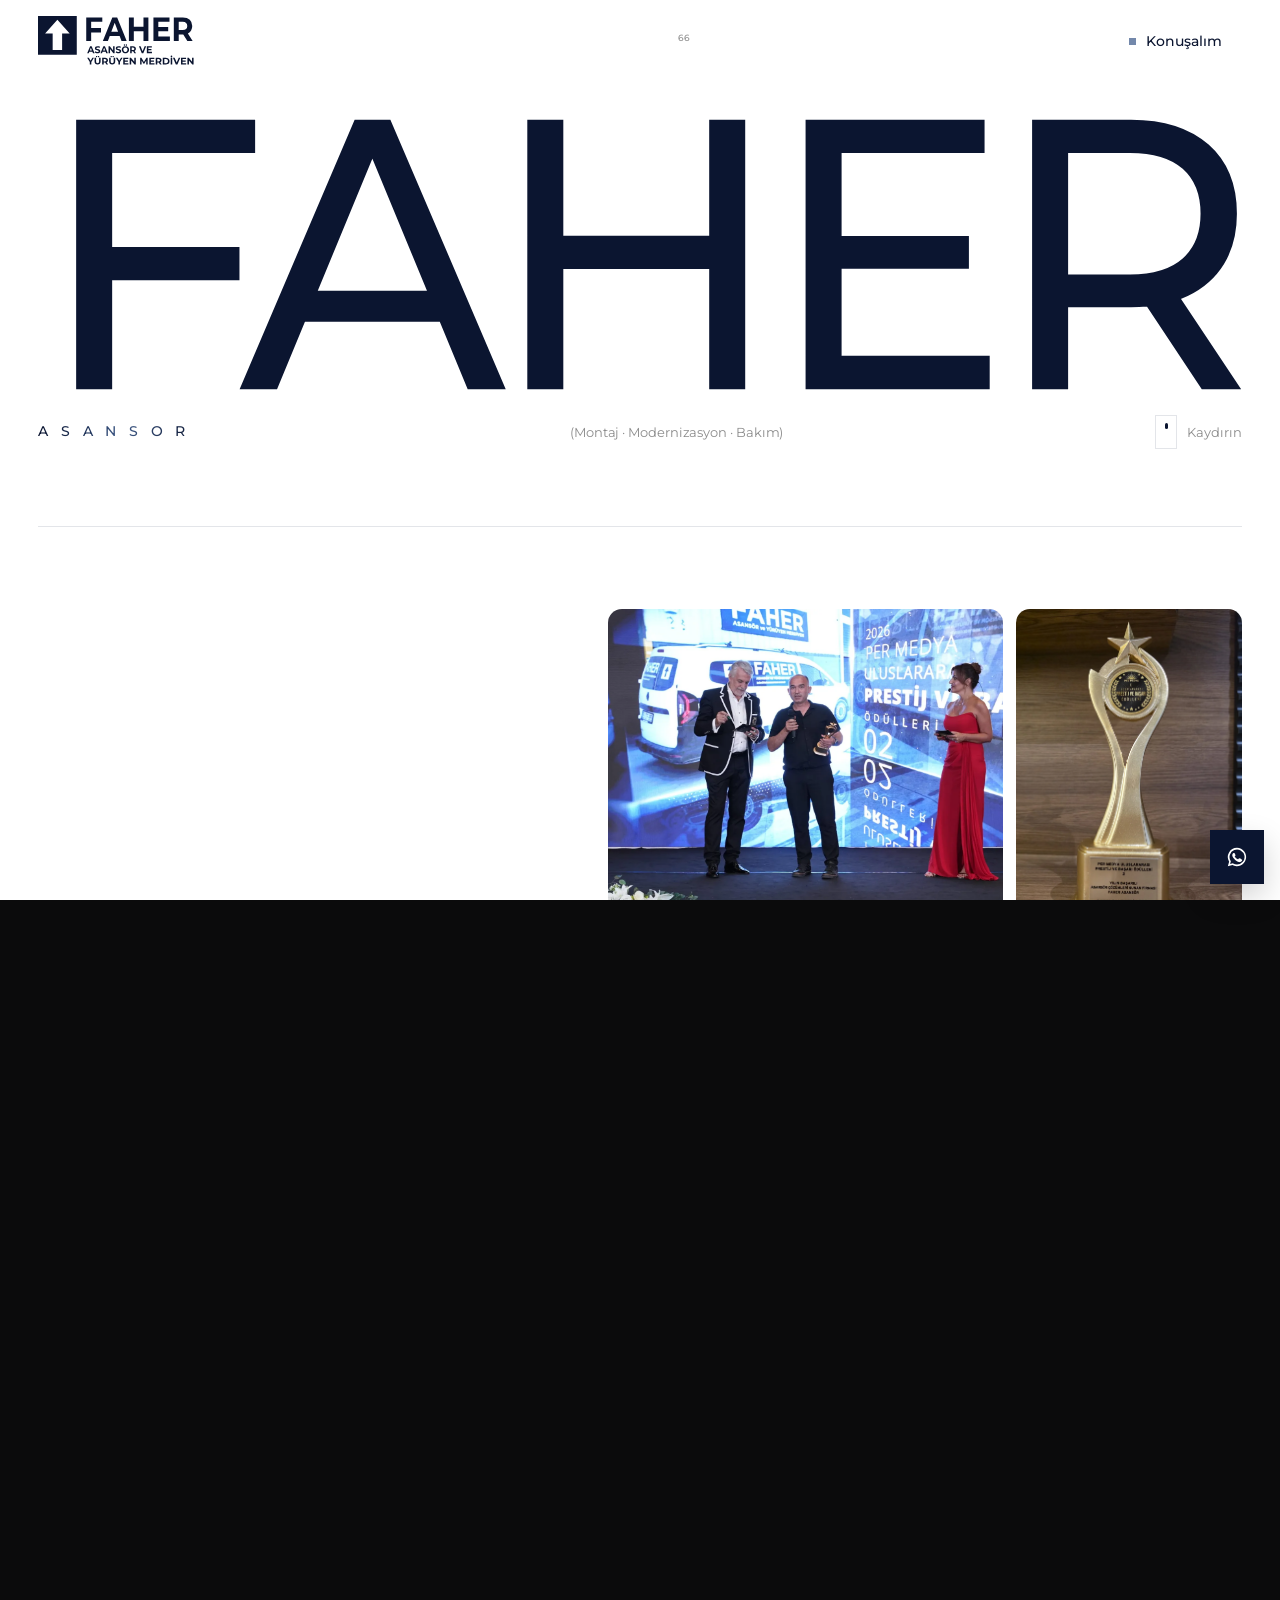
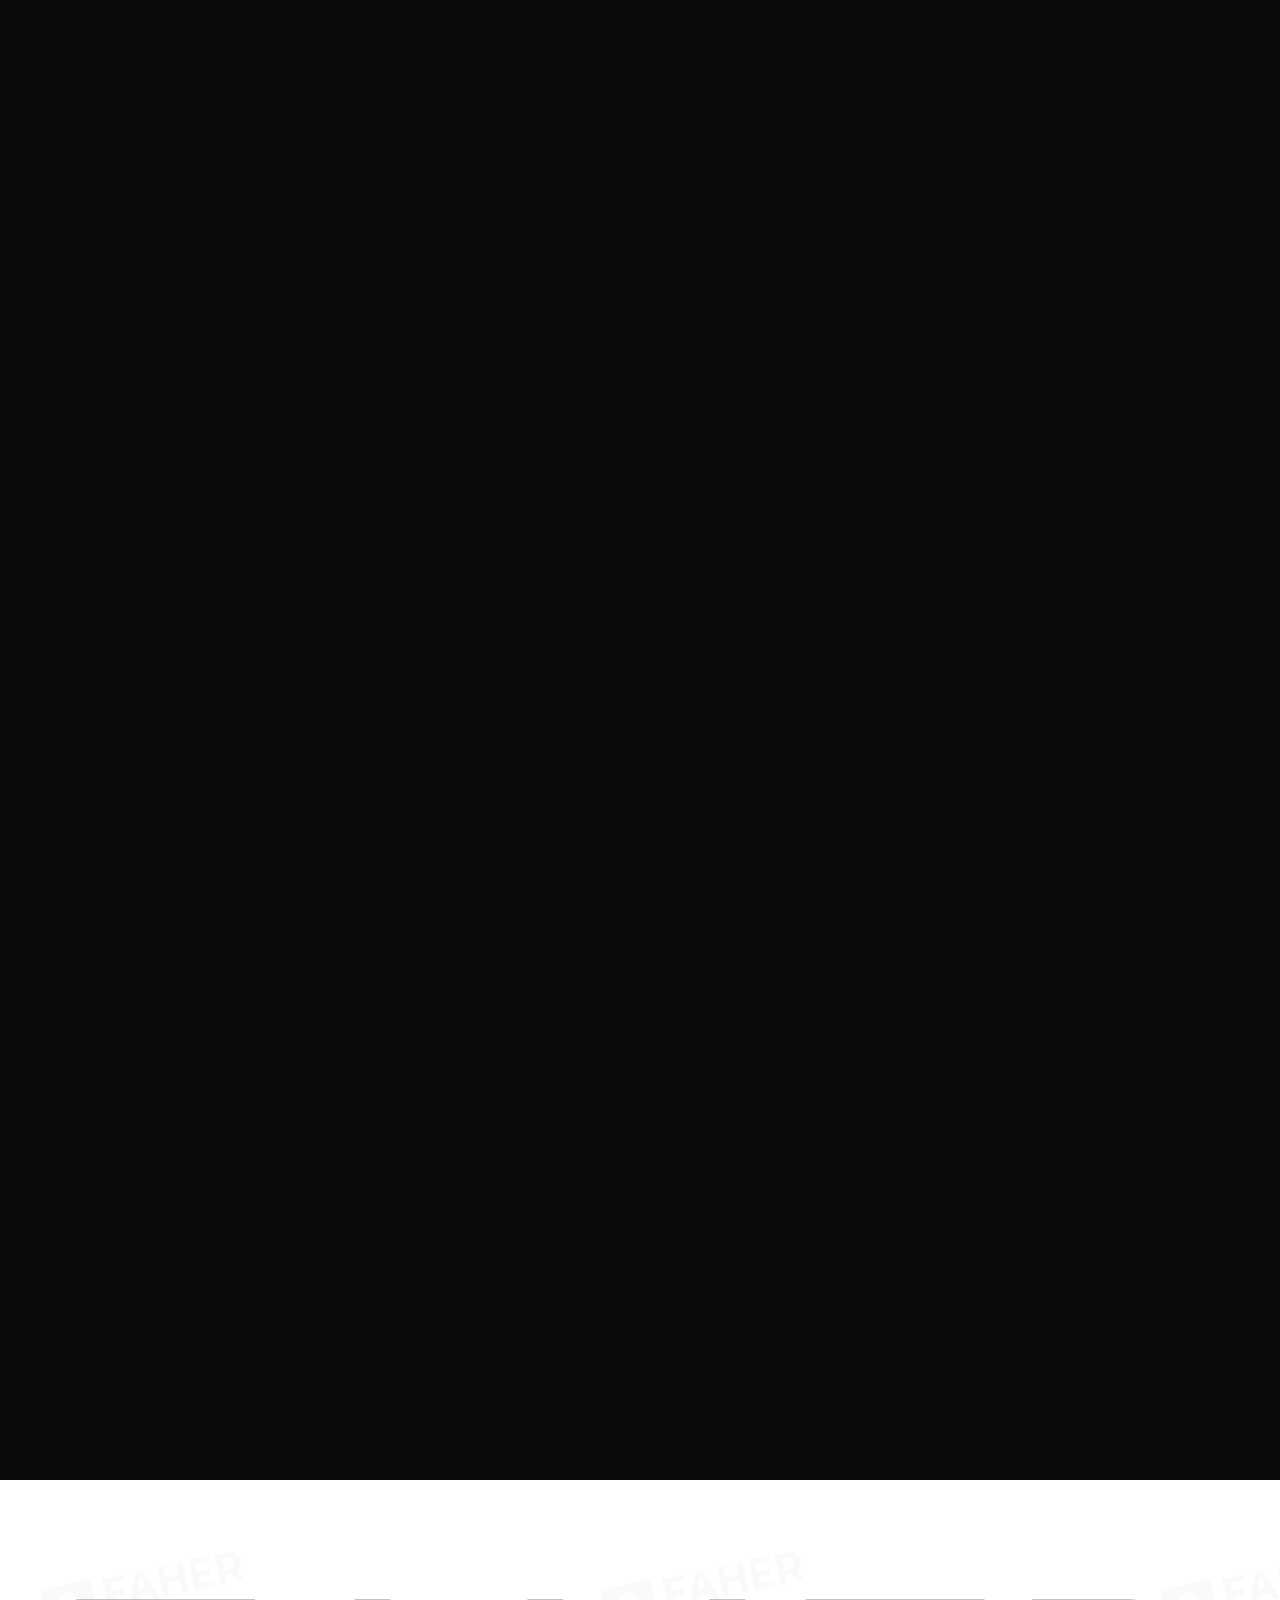
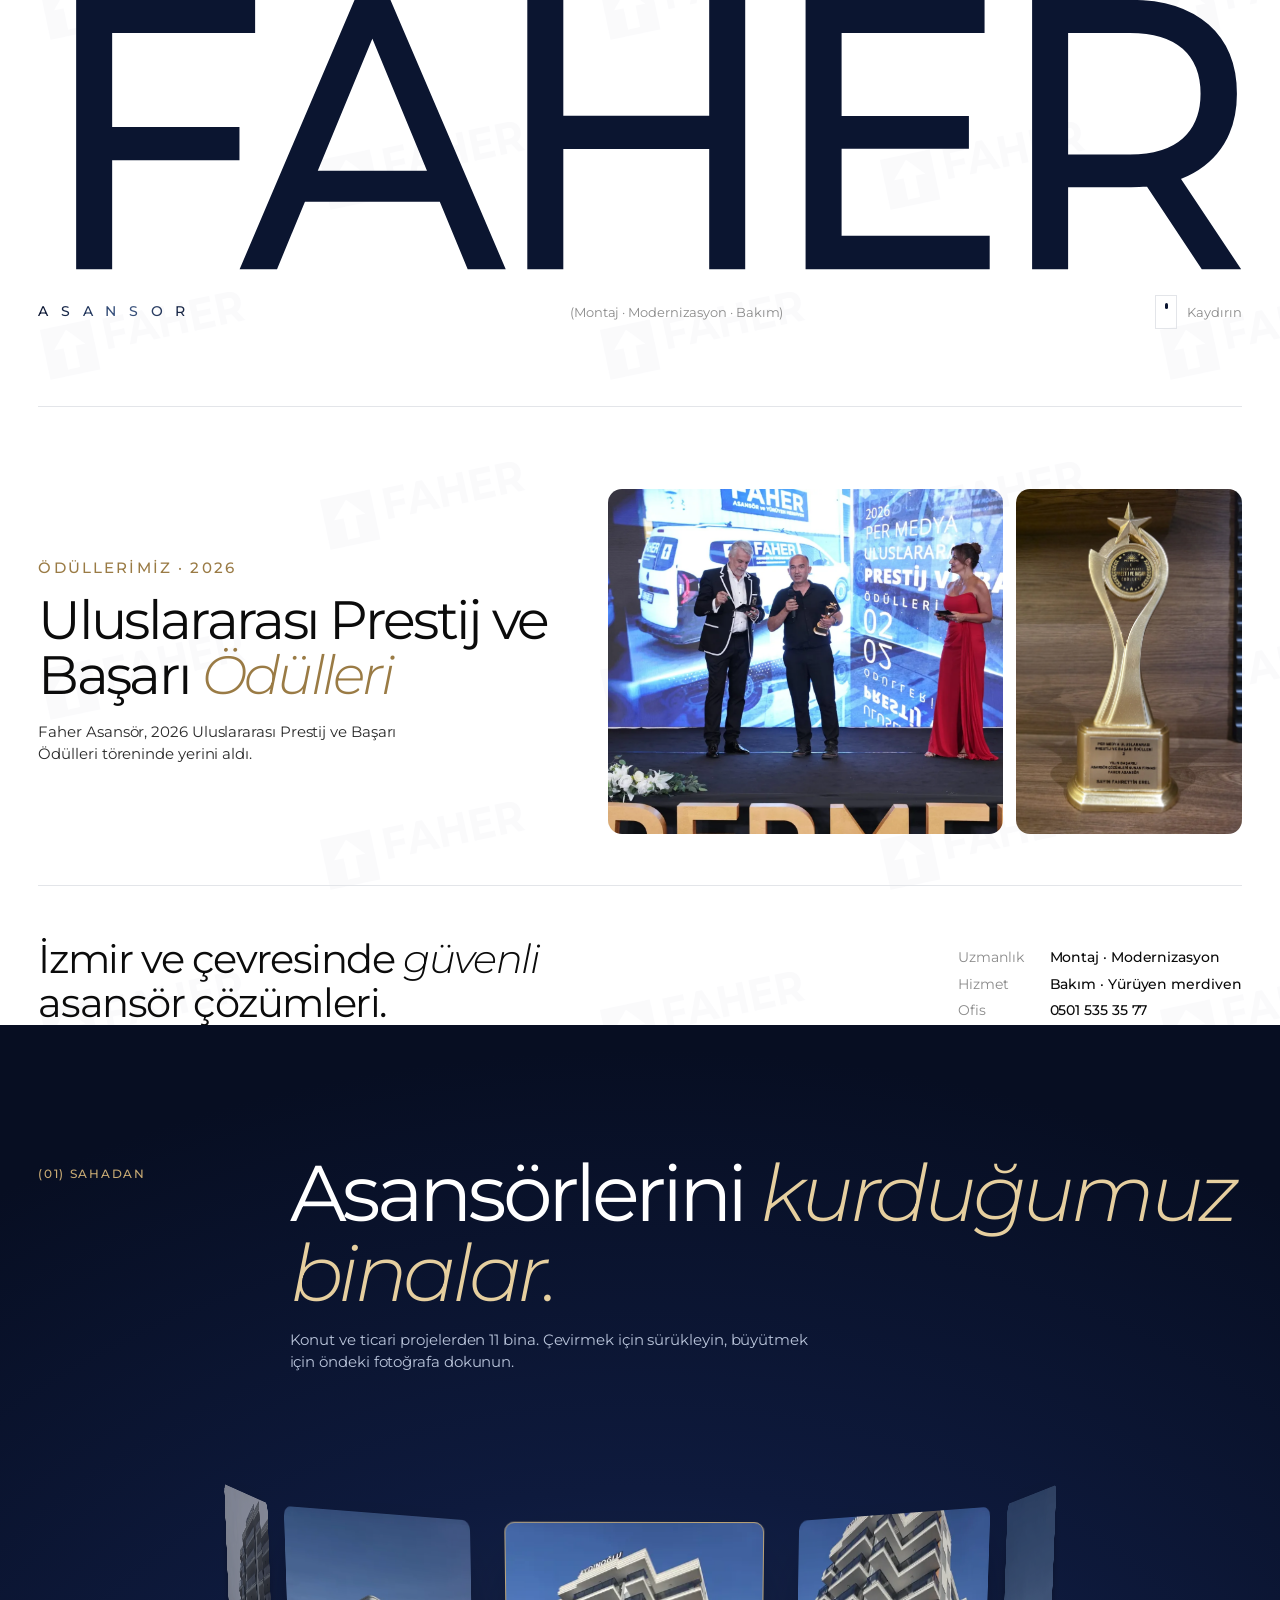
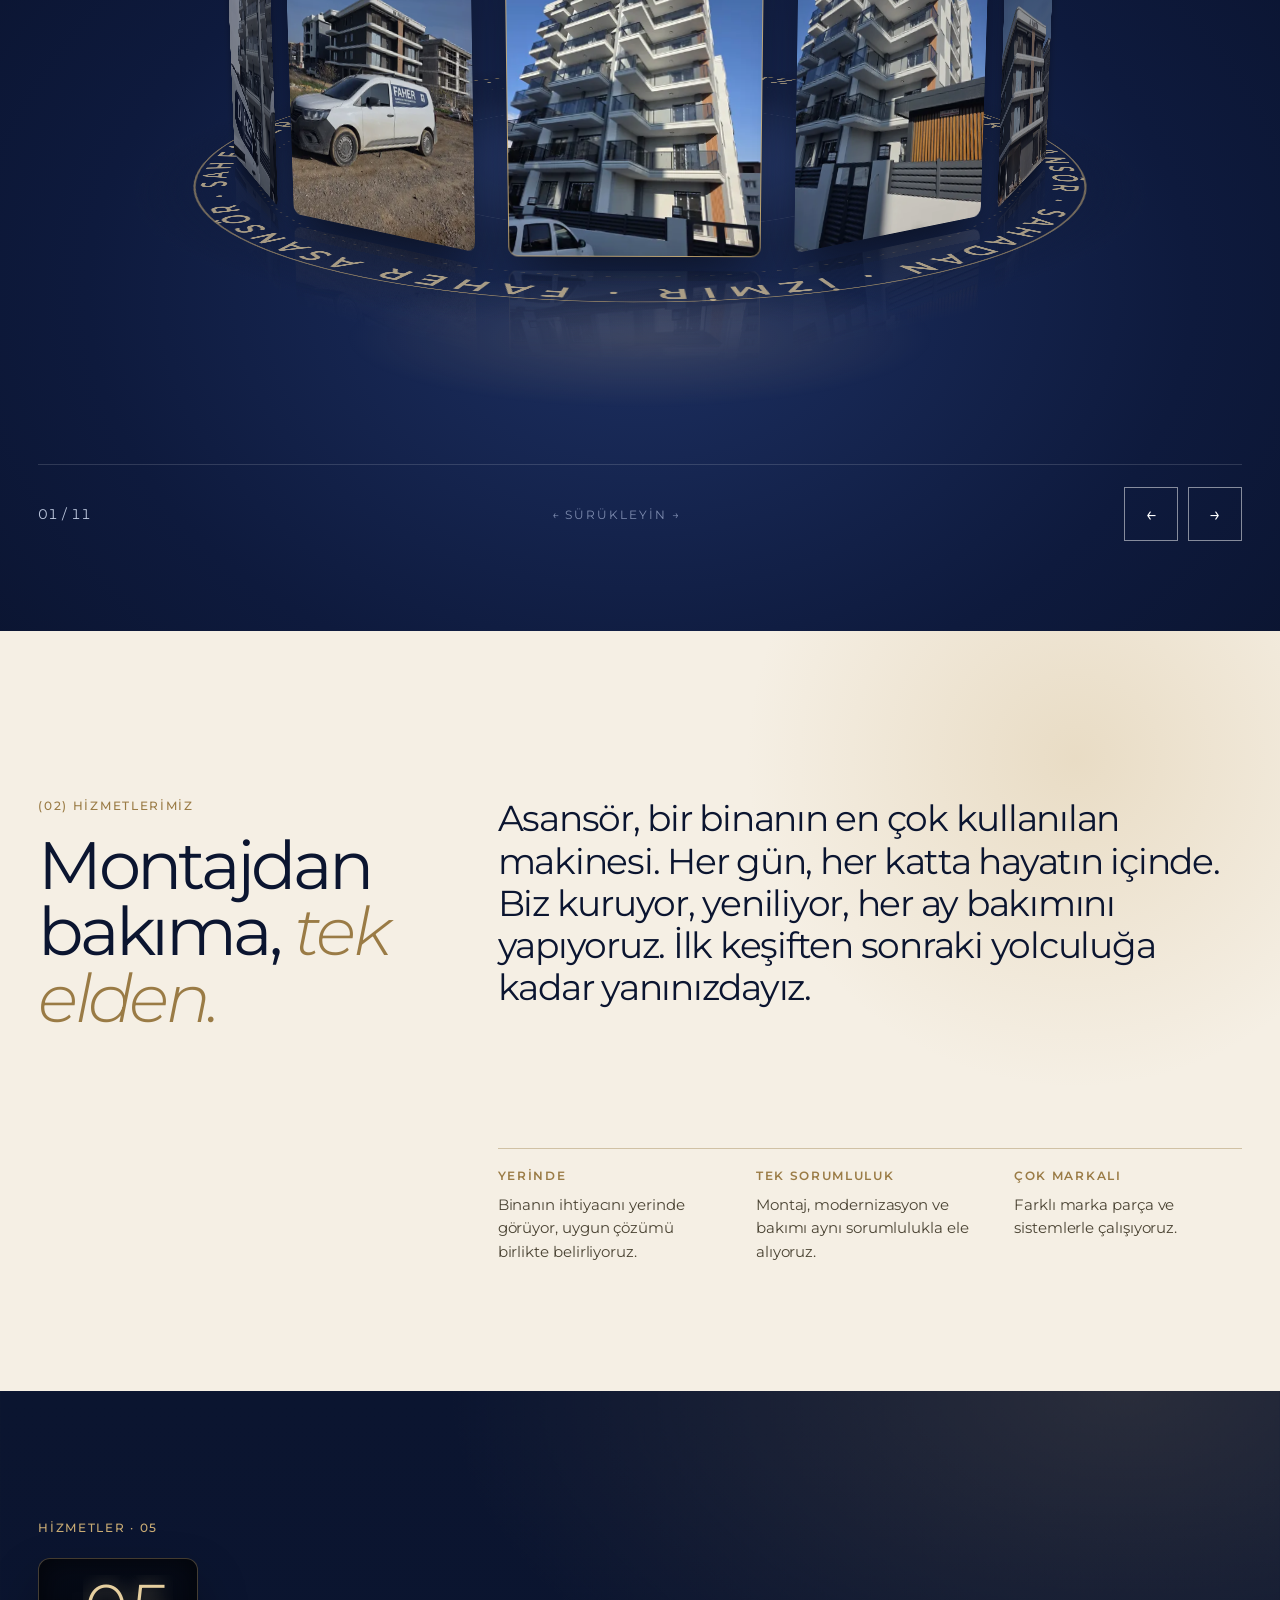
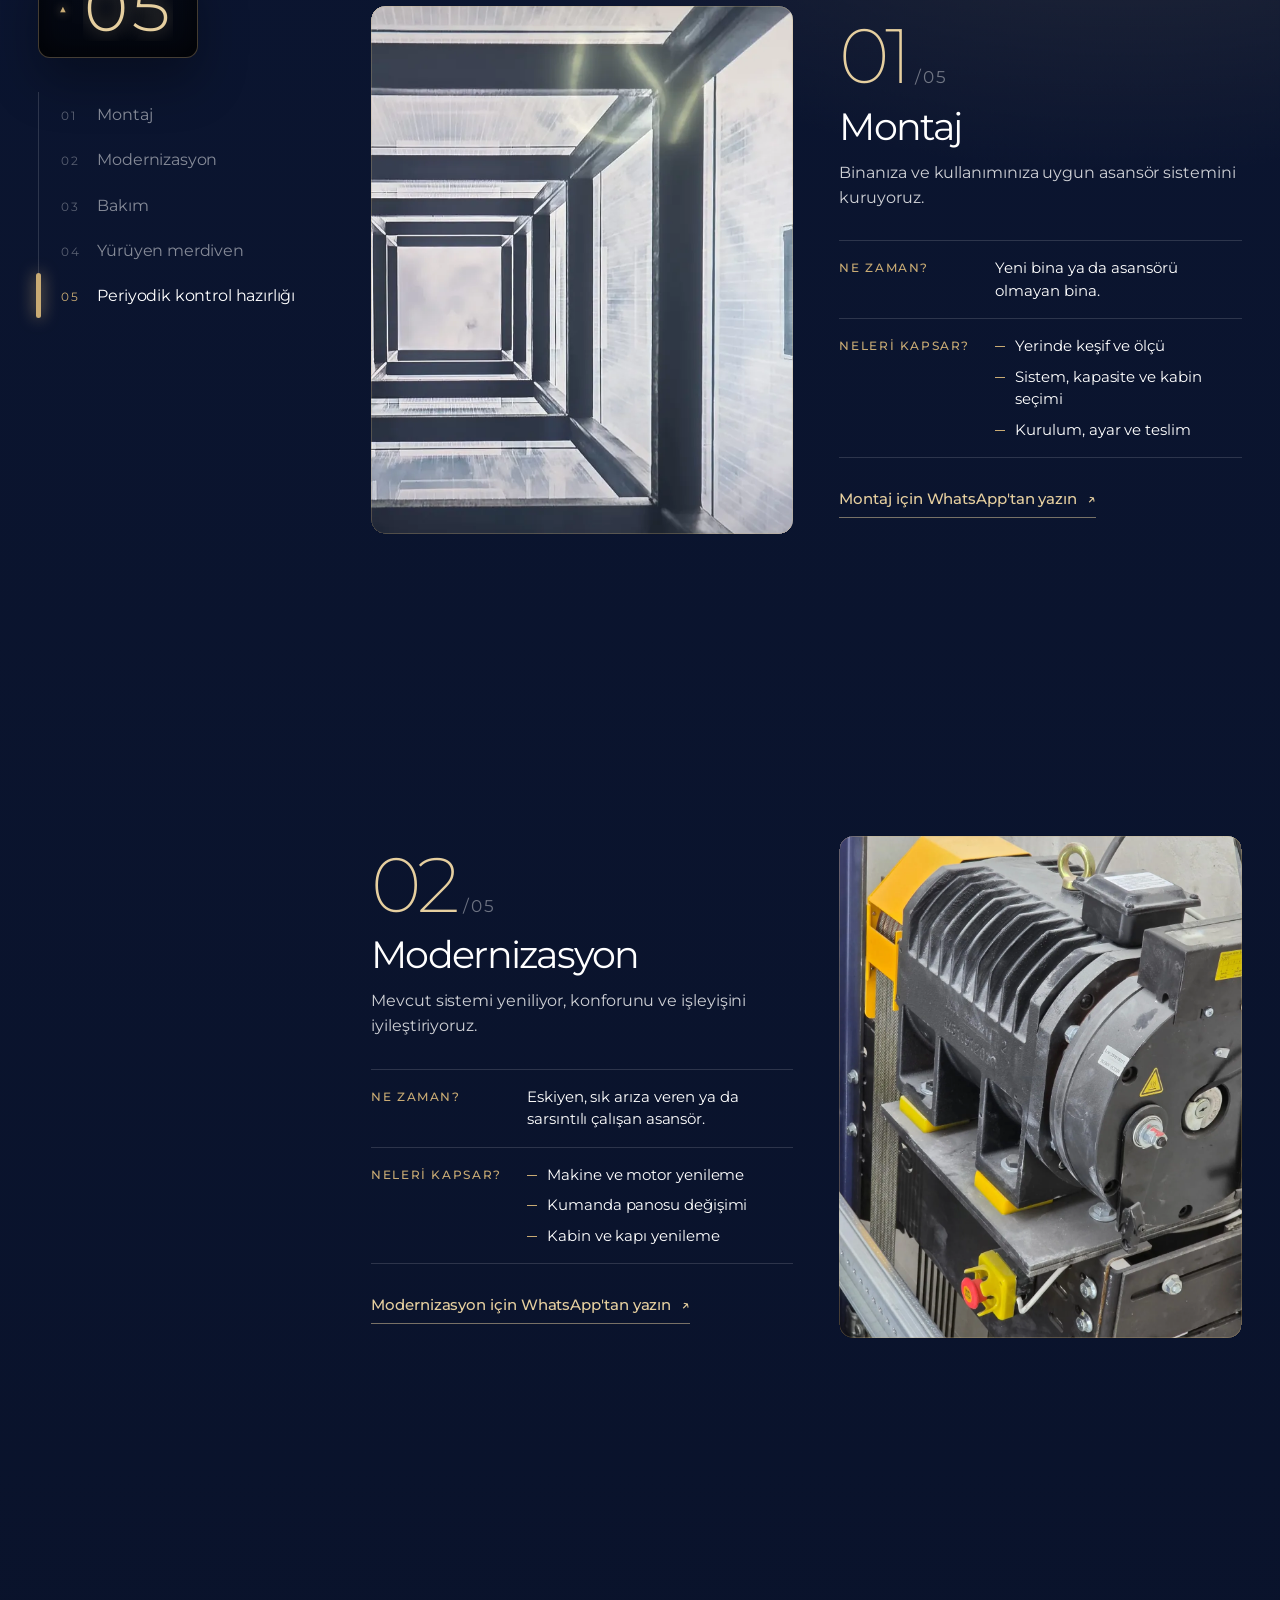
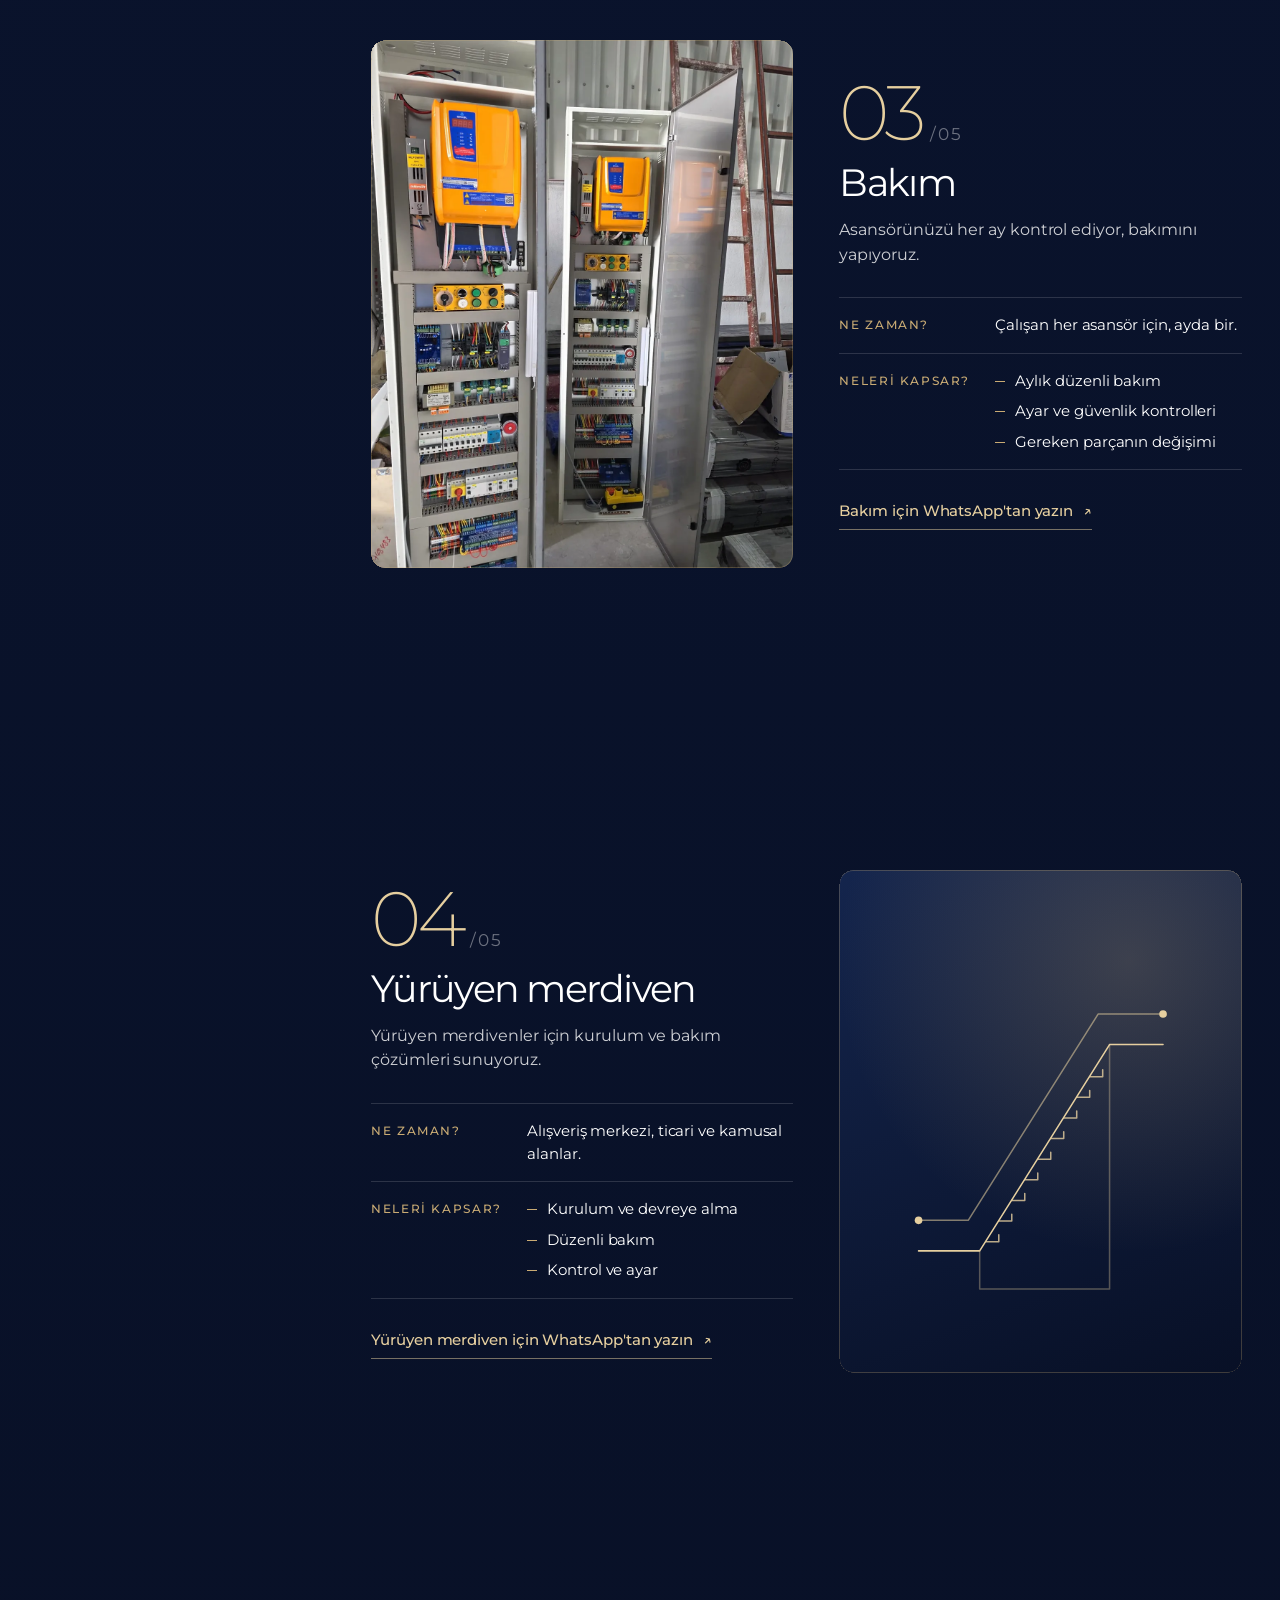
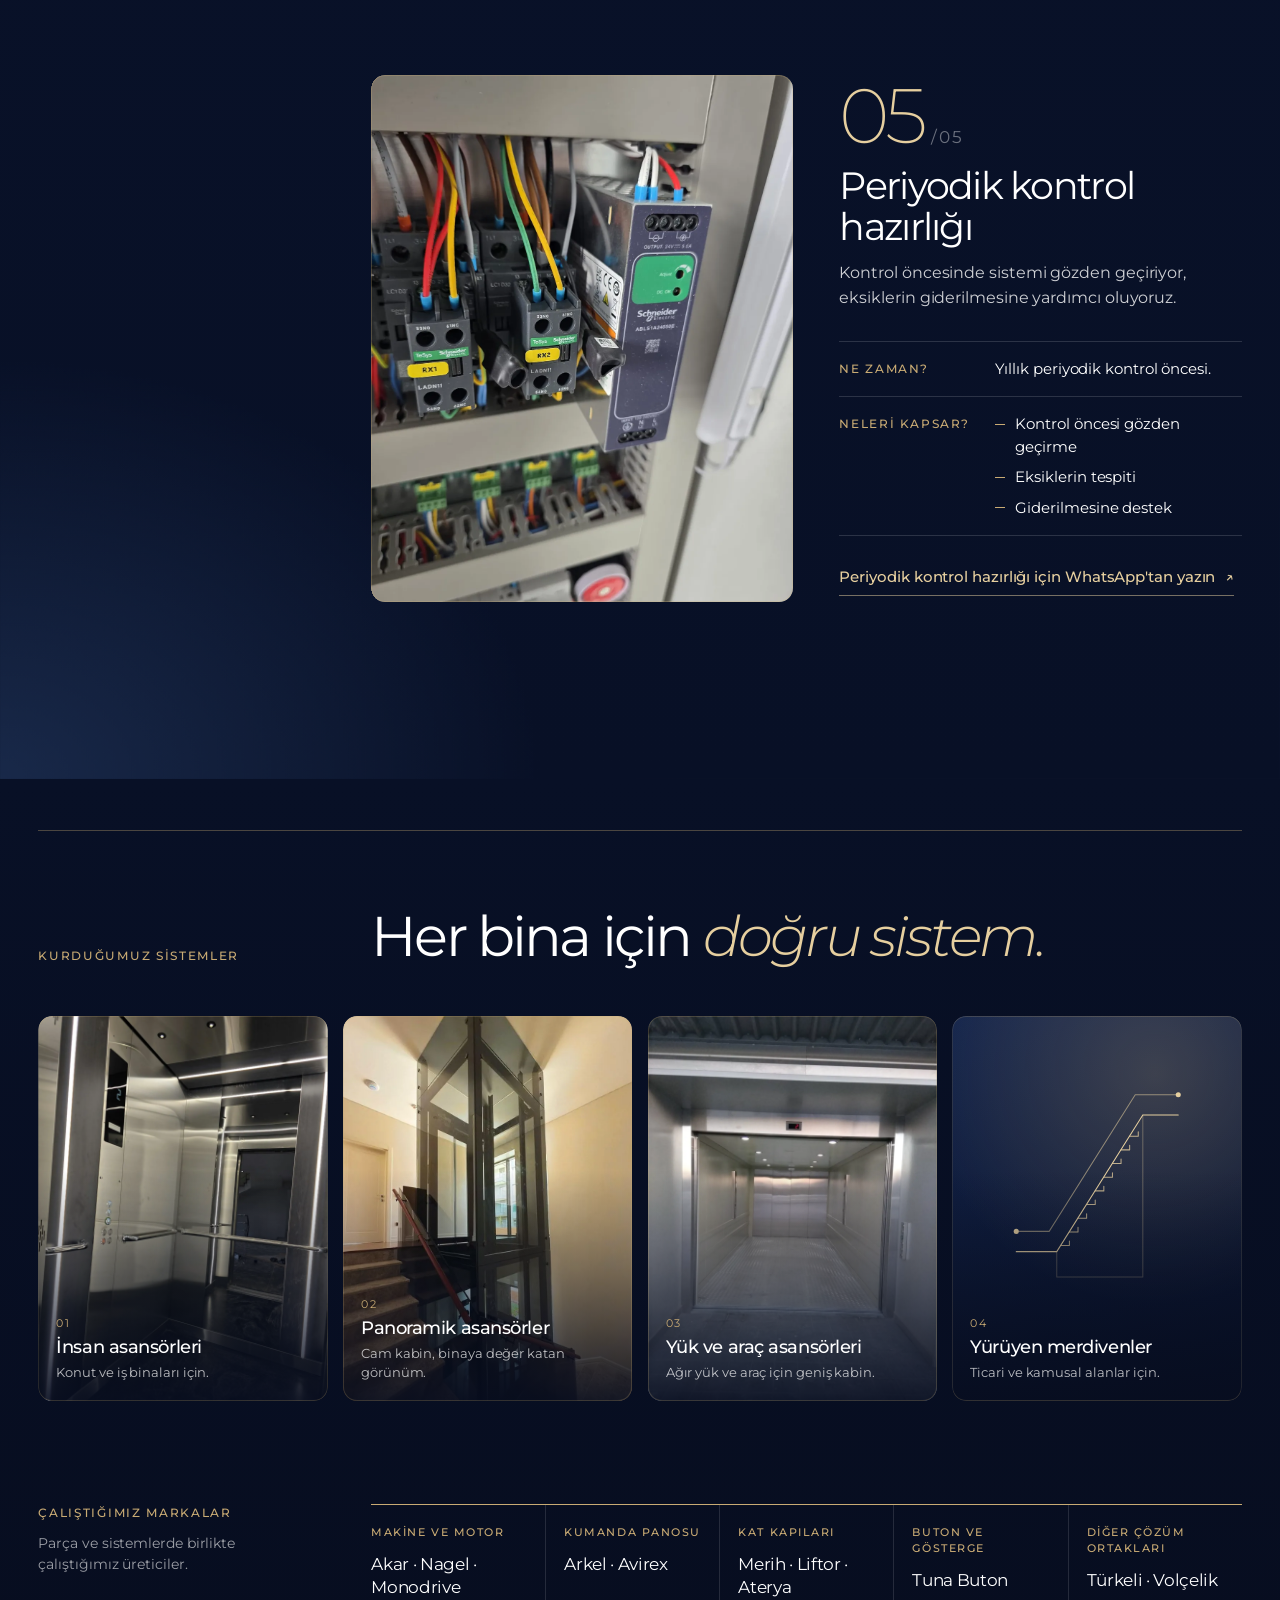
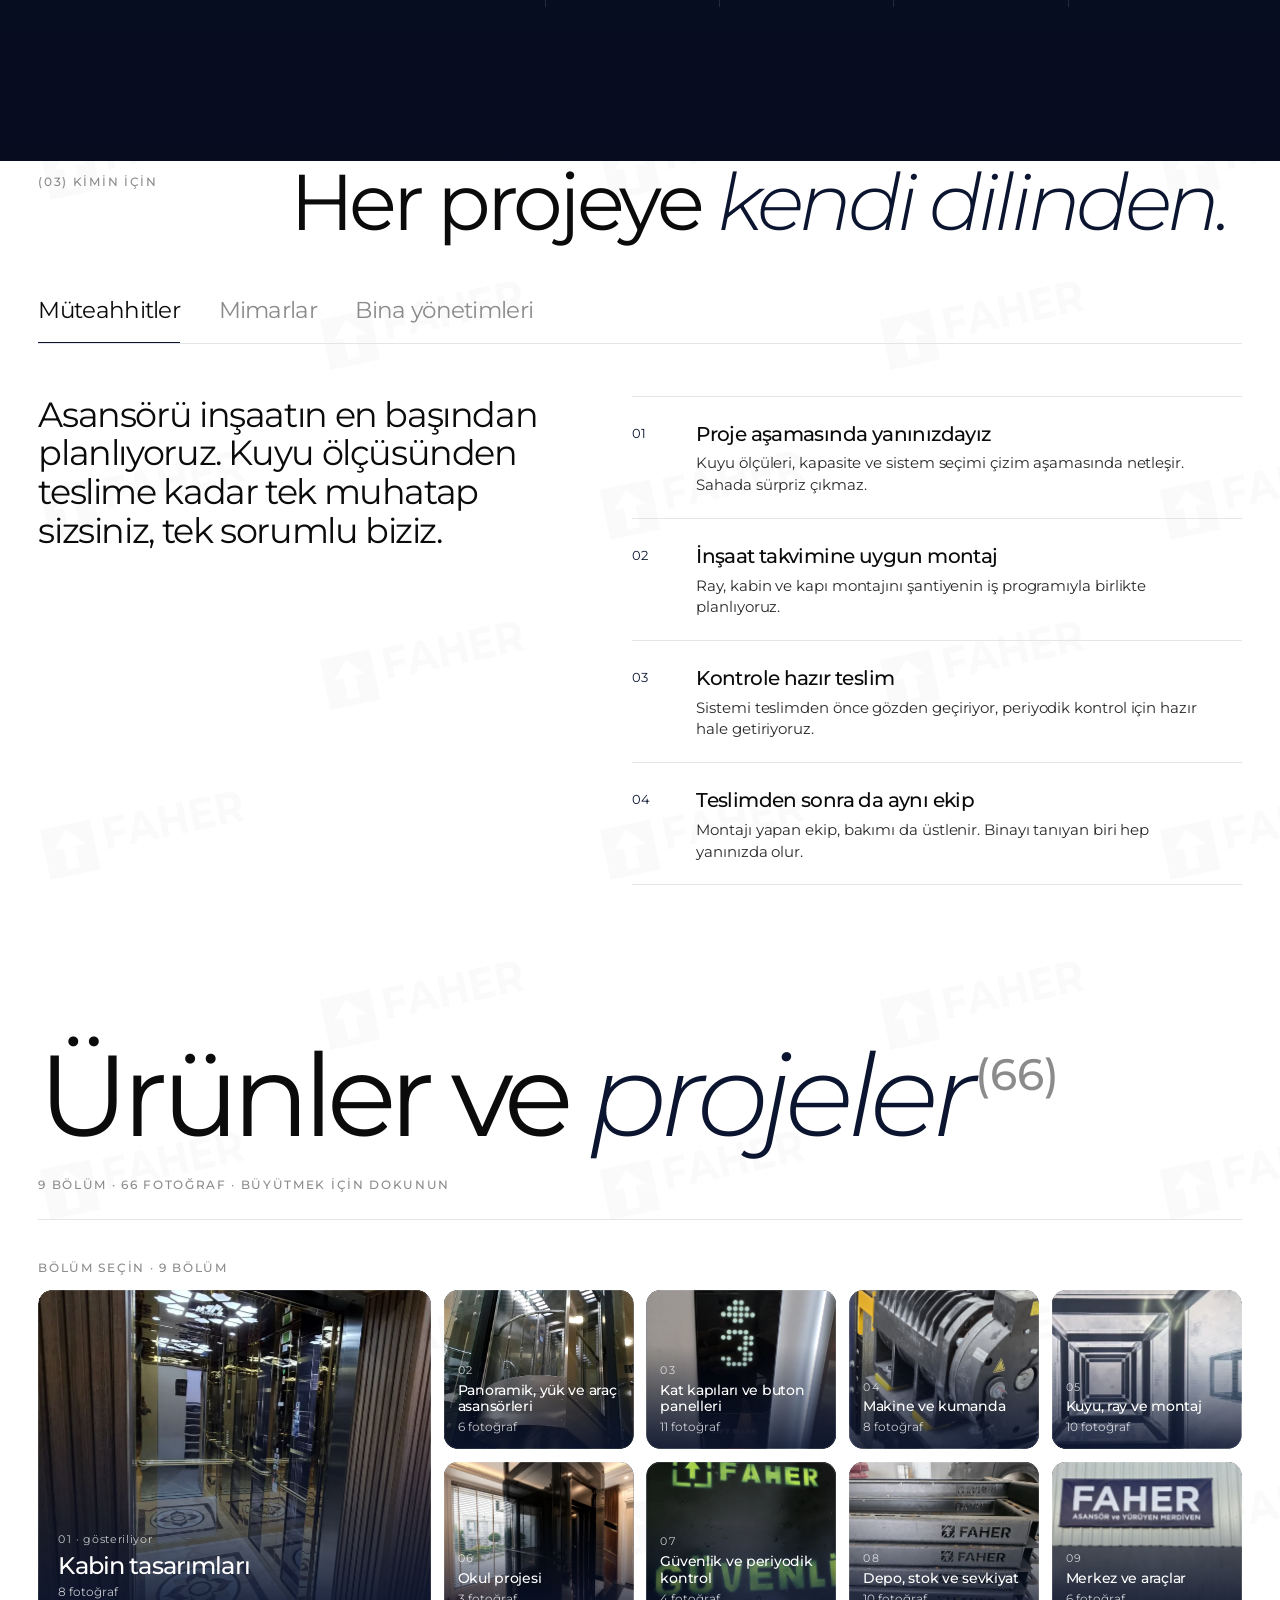
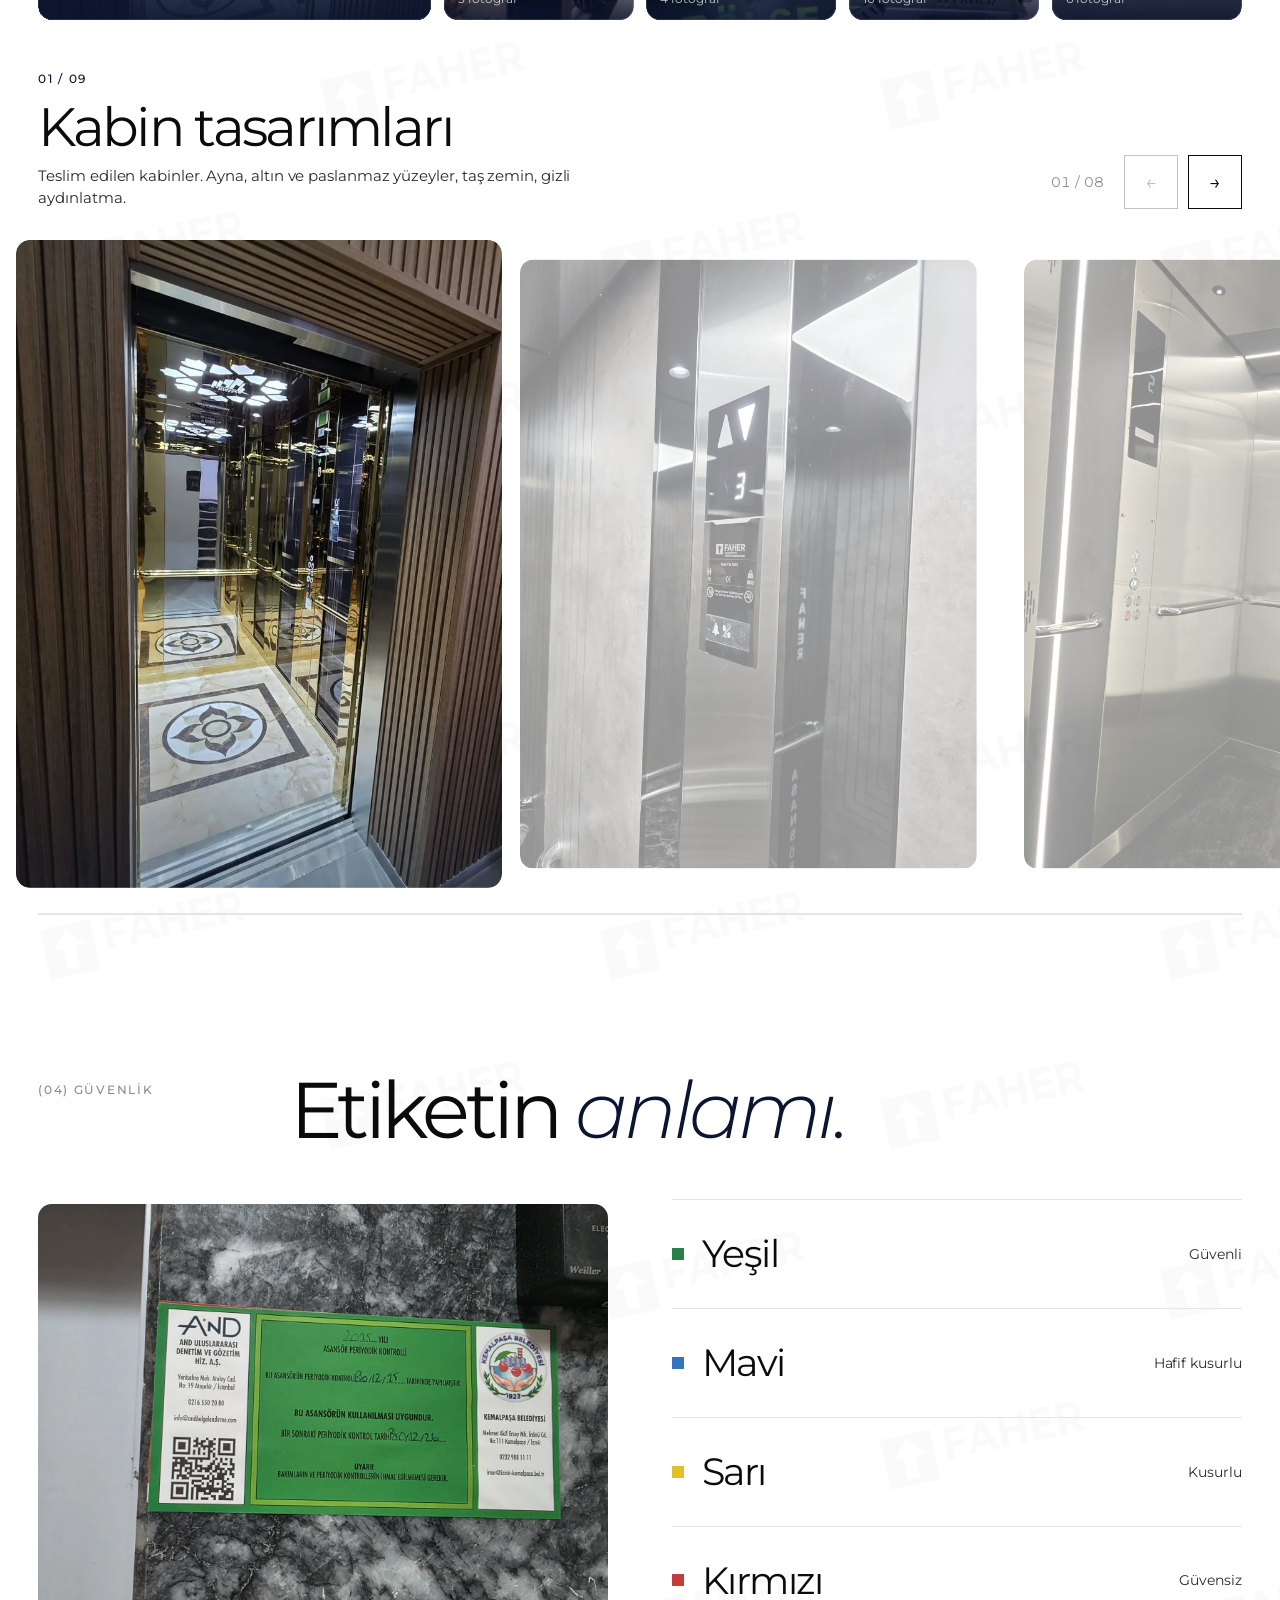
==== commit 001a3d99: "v17 onizleme: tek Hizmetlerimiz bolumu, Sahadan ust sirada, Her katta guven kalkti, imlec koyu bolum" ====
--- a/onizleme/index.html
+++ b/onizleme/index.html
@@ -350,8 +350,9 @@
 
 :root{--font:"Montserrat Variable","Montserrat",Arial,sans-serif}</style>
 <noscript><style>.lift{display:none}main{visibility:visible;margin-top:0}.hdr.intro .brand,.hdr.intro .nav{visibility:visible;pointer-events:auto}.hdr.intro{color:#0b1530;background:white}.mf-txt .w{color:inherit}</style></noscript>
-<link rel="stylesheet" href="assets/v7.css?s11">
-<link rel="stylesheet" href="assets/v12.css?s11">
+<link rel="stylesheet" href="assets/v7.css?s15">
+<link rel="stylesheet" href="assets/v12.css?s15">
+<link rel="stylesheet" href="assets/hizmet.css?s15">
 <script type="application/ld+json">{"@context":"https://schema.org","@type":"LocalBusiness","name":"Faher Asansör","description":"İzmir ve çevresinde asansör montajı, modernizasyon, bakım ve yürüyen merdiven çözümleri.","url":"https://ahmetbuyukkar3-creator.github.io/faher-asansor/","telephone":"+905015353577","email":"info@faherasansor.com.tr","image":"https://ahmetbuyukkar3-creator.github.io/faher-asansor/assets/hero-kabin.webp","address":{"@type":"PostalAddress","streetAddress":"Zafer Mah. Turgut Özal Cd. No:125/19","addressLocality":"Buca","addressRegion":"İzmir","addressCountry":"TR"},"areaServed":["İzmir","Konak","Bornova","Bayraklı","Buca","Urla","Kemalpaşa","Turgutlu","Çandarlı","Seferihisar"],"sameAs":["https://www.instagram.com/faherasansor/"]}</script>
 
 </head><body><script>(function(){try{var p=document.createElement("div");p.style.cssText="position:fixed;top:0;left:0;width:0;height:100lvh;visibility:hidden;pointer-events:none";document.body.appendChild(p);document.documentElement.style.setProperty("--ivh",(p.offsetHeight||innerHeight)+"px");p.remove()}catch(e){}})()</script>
@@ -363,15 +364,14 @@
 <div class="award-hero" id="guven"><div class="award-hero-txt fade"><p class="tag">Ödüllerimiz · 2026</p><h2>Uluslararası Prestij ve Başarı <em>Ödülleri</em></h2><p>Faher Asansör, 2026 Uluslararası Prestij ve Başarı Ödülleri töreninde yerini aldı.</p></div><div class="award-hero-img fade"><figure class="ah-main"><img src="assets/odul-sahne.webp" alt="Uluslararası Prestij ve Başarı Ödülleri 2026 töreninde Faher Asansör" width="1600" height="1066" decoding="async"></figure><figure class="ah-kupa"><img src="assets/odul-f136.webp" alt="Faher Asansör'e verilen Uluslararası Prestij ve Başarı Ödülü" width="1050" height="1400" decoding="async"></figure></div></div>
 <div class="hero-top"><h1 class="hero-lead">İzmir ve çevresinde <em>güvenli</em> asansör çözümleri.</h1><dl class="hero-meta"><dt>Uzmanlık</dt><dd>Montaj · Modernizasyon</dd><dt>Hizmet</dt><dd>Bakım · Yürüyen merdiven</dd><dt>Ofis</dt><dd><a href="tel:+905015353577">0501 535 35 77</a></dd></dl></div>
 </section>
-<section class="stage" id="statement" aria-label="Her katta güven"><div class="stage-pin"><div class="stage-film"><img src="assets/hero-kabin.webp" alt="Faher Asansör dekoratif kabin uygulaması" width="1200" height="1600" loading="lazy" decoding="async" ></div><h2><span class="stage-w l">Her katta</span> <span class="stage-w r"><em>güven.</em></span></h2><div class="stage-cap"><span>Faher Asansör</span><span>İzmir ve çevresi</span></div></div></section>
-<section class="mf" aria-label="Yaklaşımımız"><div class="mf-grid"><p class="tag fade">(01) Yaklaşımımız</p><p class="mf-txt" id="mf">Asansör, bir binanın en çok kullanılan makinesi. Her gün, her katta hayatın içinde. Biz kuruyor, yeniliyor, her ay bakımını yapıyoruz. İlk keşiften sonraki yolculuğa kadar yanınızdayız.</p><div class="mf-foot fade"><p>Binanın ihtiyacını yerinde görüyor, uygun çözümü birlikte belirliyoruz.</p><p>Montaj, modernizasyon ve bakımı aynı sorumlulukla ele alıyoruz.</p></div></div></section>
-<section class="svc" id="hizmetler"><div class="svc-head"><h2 class="h2 fade">Hizmetler<sup class="c">(05)</sup></h2><p class="fade">Yeni bir bina, yenilenen bir sistem, düzenli bakım. İhtiyacınız olan her aşamada.</p></div><div class="svc-list"><a class="sv fade" href="#iletisim"><span class="n">(01)</span><h3>Montaj</h3><p>Binanıza ve kullanımınıza uygun asansör sistemini kuruyoruz.</p><span class="ar" aria-hidden="true">→</span></a><a class="sv fade" href="#iletisim"><span class="n">(02)</span><h3>Modernizasyon</h3><p>Mevcut sistemi yeniliyor, konforunu ve işleyişini iyileştiriyoruz.</p><span class="ar" aria-hidden="true">→</span></a><a class="sv fade" href="#iletisim"><span class="n">(03)</span><h3>Bakım</h3><p>Asansörünüzü her ay kontrol ediyor, bakımını yapıyoruz.</p><span class="ar" aria-hidden="true">→</span></a><a class="sv fade" href="#iletisim"><span class="n">(04)</span><h3>Yürüyen merdiven</h3><p>Yürüyen merdivenler için kurulum ve bakım çözümleri sunuyoruz.</p><span class="ar" aria-hidden="true">→</span></a><a class="sv fade" href="#iletisim"><span class="n">(05)</span><h3>Periyodik kontrol hazırlığı</h3><p>Kontrol öncesinde sistemi gözden geçiriyor, eksiklerin giderilmesine yardımcı oluyoruz.</p><span class="ar" aria-hidden="true">→</span></a></div><div class="svc-ek" id="sistemler"><div class="svc-sys fade"><p class="tag">Kurduğumuz sistemler</p><ul><li>İnsan asansörleri</li><li>Panoramik asansörler</li><li>Yük ve araç asansörleri</li><li>Yürüyen merdivenler</li></ul></div><div class="svc-brands fade"><p class="tag">Çalıştığımız markalar</p><dl><div><dt>Makine ve motor</dt><dd>Akar · Nagel · Monodrive</dd></div><div><dt>Kumanda panosu</dt><dd>Arkel · Avirex</dd></div><div><dt>Kat kapıları</dt><dd>Merih · Liftor · Aterya</dd></div><div><dt>Buton ve gösterge</dt><dd>Tuna Buton</dd></div><div><dt>Diğer çözüm ortakları</dt><dd>Türkeli · Volçelik</dd></div></dl></div></div></section><section class="editorial cozum" id="cozumler" aria-labelledby="cozum-baslik"><div class="editorial-head fade"><p class="tag">(02) Kimin için</p><h2 id="cozum-baslik">Her projeye <em>kendi dilinden.</em></h2></div>
+<!-- v16: "Her katta güven" kalktı. site.js (giriş animasyonu, dokunulmaz) bu öğeleri aradığı için görünmez yer tutucu duruyor; silinirse giriş animasyonu çöker. --><section class="stage" id="statement" hidden aria-hidden="true"><div class="stage-pin"><div class="stage-film"><img alt=""></div><div class="stage-cap"></div></div></section><section class="saha" id="projeler" aria-labelledby="saha-baslik"><div class="saha-in"><div class="saha-head fade"><p class="tag">(01) Sahadan</p><h2 id="saha-baslik">Asansörlerini <em>kurduğumuz binalar.</em></h2><p class="saha-sum">Konut ve ticari projelerden 11 bina. Çevirmek için sürükleyin, büyütmek için öndeki fotoğrafa dokunun.</p></div><div class="saha-stage" id="saha-stage"><div class="saha-scene"><div class="saha-ring" id="saha-ring"></div></div><div class="saha-glow" aria-hidden="true"></div></div><div class="saha-foot"><span class="saha-count" id="saha-count" aria-live="polite"></span><span class="saha-hint" aria-hidden="true">← Sürükleyin →</span><div class="saha-btns"><button type="button" class="saha-arrow" id="saha-prev" aria-label="Önceki bina">←</button><button type="button" class="saha-arrow" id="saha-next" aria-label="Sonraki bina">→</button></div></div></div></section>
+<section class="hz" id="hizmetler" aria-labelledby="hz-baslik"><div class="hz-intro"><div class="hz-intro-in"><div class="hz-intro-head"><p class="tag">(02) Hizmetlerimiz</p><h2 class="hz-h" id="hz-baslik">Montajdan bakıma, <em>tek elden.</em></h2></div><p class="mf-txt hz-mf" id="mf">Asansör, bir binanın en çok kullanılan makinesi. Her gün, her katta hayatın içinde. Biz kuruyor, yeniliyor, her ay bakımını yapıyoruz. İlk keşiften sonraki yolculuğa kadar yanınızdayız.</p><div class="hz-ilke"><p><b>Yerinde</b>Binanın ihtiyacını yerinde görüyor, uygun çözümü birlikte belirliyoruz.</p><p><b>Tek sorumluluk</b>Montaj, modernizasyon ve bakımı aynı sorumlulukla ele alıyoruz.</p><p><b>Çok markalı</b>Farklı marka parça ve sistemlerle çalışıyoruz.</p></div></div></div><div class="hz-svc"><div class="hz-svc-in"><aside class="hz-rail" aria-label="Hizmetler"><p class="tag">Hizmetler · 05</p><div class="hz-led" aria-hidden="true"><span class="hz-led-ok">▲</span><span class="hz-led-n"><b id="hz-led">01</b></span></div><div class="hz-kuyu"><span class="hz-cab" aria-hidden="true"></span><ol class="hz-floors"><li><a href="#hz-1" data-i="0"><span>01</span>Montaj</a></li><li><a href="#hz-2" data-i="1"><span>02</span>Modernizasyon</a></li><li><a href="#hz-3" data-i="2"><span>03</span>Bakım</a></li><li><a href="#hz-4" data-i="3"><span>04</span>Yürüyen merdiven</a></li><li><a href="#hz-5" data-i="4"><span>05</span>Periyodik kontrol hazırlığı</a></li></ol></div></aside><div class="hz-panels"><article class="hz-p" id="hz-1" data-i="0"><figure class="hz-fig"><img src="assets/hizmet-montaj.webp" alt="Montajı tamamlanmış asansör kuyusunun içi, yukarı bakış" width="1600" height="888" loading="lazy" decoding="async"></figure><div class="hz-txt"><span class="hz-n">01<i>/05</i></span><h3>Montaj</h3><p class="hz-tanim">Binanıza ve kullanımınıza uygun asansör sistemini kuruyoruz.</p><dl class="hz-bilgi"><div><dt>Ne zaman?</dt><dd>Yeni bina ya da asansörü olmayan bina.</dd></div><div><dt>Neleri kapsar?</dt><dd><ul><li>Yerinde keşif ve ölçü</li><li>Sistem, kapasite ve kabin seçimi</li><li>Kurulum, ayar ve teslim</li></ul></dd></div></dl><a class="hz-cta" href="https://wa.me/905015353577?text=Merhaba%2C%20Faher%20Asans%C3%B6r%20montaj%20hizmeti%20hakk%C4%B1nda%20bilgi%20almak%20istiyorum." target="_blank" rel="noopener">Montaj için WhatsApp'tan yazın <span aria-hidden="true">↗</span></a></div></article><article class="hz-p" id="hz-2" data-i="1"><figure class="hz-fig"><img src="assets/urun-motor.webp" alt="Yeni asansör makinesi ve motoru" width="1200" height="1600" loading="lazy" decoding="async"></figure><div class="hz-txt"><span class="hz-n">02<i>/05</i></span><h3>Modernizasyon</h3><p class="hz-tanim">Mevcut sistemi yeniliyor, konforunu ve işleyişini iyileştiriyoruz.</p><dl class="hz-bilgi"><div><dt>Ne zaman?</dt><dd>Eskiyen, sık arıza veren ya da sarsıntılı çalışan asansör.</dd></div><div><dt>Neleri kapsar?</dt><dd><ul><li>Makine ve motor yenileme</li><li>Kumanda panosu değişimi</li><li>Kabin ve kapı yenileme</li></ul></dd></div></dl><a class="hz-cta" href="https://wa.me/905015353577?text=Merhaba%2C%20Faher%20Asans%C3%B6r%20modernizasyon%20hizmeti%20hakk%C4%B1nda%20bilgi%20almak%20istiyorum." target="_blank" rel="noopener">Modernizasyon için WhatsApp'tan yazın <span aria-hidden="true">↗</span></a></div></article><article class="hz-p" id="hz-3" data-i="2"><figure class="hz-fig"><img src="assets/hizmet-modernizasyon.webp" alt="Bakım için açılmış asansör kumanda panoları" width="1200" height="1600" loading="lazy" decoding="async"></figure><div class="hz-txt"><span class="hz-n">03<i>/05</i></span><h3>Bakım</h3><p class="hz-tanim">Asansörünüzü her ay kontrol ediyor, bakımını yapıyoruz.</p><dl class="hz-bilgi"><div><dt>Ne zaman?</dt><dd>Çalışan her asansör için, ayda bir.</dd></div><div><dt>Neleri kapsar?</dt><dd><ul><li>Aylık düzenli bakım</li><li>Ayar ve güvenlik kontrolleri</li><li>Gereken parçanın değişimi</li></ul></dd></div></dl><a class="hz-cta" href="https://wa.me/905015353577?text=Merhaba%2C%20Faher%20Asans%C3%B6r%20bak%C4%B1m%20hizmeti%20hakk%C4%B1nda%20bilgi%20almak%20istiyorum." target="_blank" rel="noopener">Bakım için WhatsApp'tan yazın <span aria-hidden="true">↗</span></a></div></article><article class="hz-p" id="hz-4" data-i="3"><figure class="hz-fig hz-fig-cizim" aria-label="Yürüyen merdiven çizimi"><svg class="hz-ym" viewBox="0 0 400 500" aria-hidden="true" fill="none" stroke="currentColor" stroke-width="2" stroke-linecap="round" stroke-linejoin="round"><path d="M40 420 H120 L290 150 H360"/><path d="M40 380 H105 L275 110 H360" opacity=".55"/><path d="M120 420 L120 470 M290 150 L290 470 M120 470 H290" opacity=".35"/><path d="M128 408 h17 v-9" opacity=".8"/><path d="M145 381 h17 v-9" opacity=".8"/><path d="M162 354 h17 v-9" opacity=".8"/><path d="M179 327 h17 v-9" opacity=".8"/><path d="M196 300 h17 v-9" opacity=".8"/><path d="M213 273 h17 v-9" opacity=".8"/><path d="M230 246 h17 v-9" opacity=".8"/><path d="M247 219 h17 v-9" opacity=".8"/><path d="M264 192 h17 v-9" opacity=".8"/><circle cx="360" cy="110" r="5" fill="currentColor" stroke="none"/><circle cx="40" cy="380" r="5" fill="currentColor" stroke="none"/></svg></figure><div class="hz-txt"><span class="hz-n">04<i>/05</i></span><h3>Yürüyen merdiven</h3><p class="hz-tanim">Yürüyen merdivenler için kurulum ve bakım çözümleri sunuyoruz.</p><dl class="hz-bilgi"><div><dt>Ne zaman?</dt><dd>Alışveriş merkezi, ticari ve kamusal alanlar.</dd></div><div><dt>Neleri kapsar?</dt><dd><ul><li>Kurulum ve devreye alma</li><li>Düzenli bakım</li><li>Kontrol ve ayar</li></ul></dd></div></dl><a class="hz-cta" href="https://wa.me/905015353577?text=Merhaba%2C%20Faher%20Asans%C3%B6r%20y%C3%BCr%C3%BCyen%20merdiven%20hizmeti%20hakk%C4%B1nda%20bilgi%20almak%20istiyorum." target="_blank" rel="noopener">Yürüyen merdiven için WhatsApp'tan yazın <span aria-hidden="true">↗</span></a></div></article><article class="hz-p" id="hz-5" data-i="4"><figure class="hz-fig"><img src="assets/urun-pano.webp" alt="Asansör kumanda panosunun kablo ve sigorta detayı" width="1200" height="1600" loading="lazy" decoding="async"></figure><div class="hz-txt"><span class="hz-n">05<i>/05</i></span><h3>Periyodik kontrol hazırlığı</h3><p class="hz-tanim">Kontrol öncesinde sistemi gözden geçiriyor, eksiklerin giderilmesine yardımcı oluyoruz.</p><dl class="hz-bilgi"><div><dt>Ne zaman?</dt><dd>Yıllık periyodik kontrol öncesi.</dd></div><div><dt>Neleri kapsar?</dt><dd><ul><li>Kontrol öncesi gözden geçirme</li><li>Eksiklerin tespiti</li><li>Giderilmesine destek</li></ul></dd></div></dl><a class="hz-cta" href="https://wa.me/905015353577?text=Merhaba%2C%20Faher%20Asans%C3%B6r%20periyodik%20kontrol%20haz%C4%B1rl%C4%B1%C4%9F%C4%B1%20hizmeti%20hakk%C4%B1nda%20bilgi%20almak%20istiyorum." target="_blank" rel="noopener">Periyodik kontrol hazırlığı için WhatsApp'tan yazın <span aria-hidden="true">↗</span></a></div></article></div></div></div><div class="hz-sys" id="sistemler"><div class="hz-sys-in"><div class="hz-sys-head"><p class="tag">Kurduğumuz sistemler</p><h3 class="hz-h3">Her bina için <em>doğru sistem.</em></h3></div><ul class="hz-sys-grid"><li class="hz-sys-k" style="--k:0"><img src="assets/urun-kabin.webp" alt="Paslanmaz yüzeyli, aydınlatmalı asansör kabini" width="1200" height="1600" loading="lazy" decoding="async"><span class="hz-sys-cap"><span class="hz-sys-n">01</span><b>İnsan asansörleri</b><span>Konut ve iş binaları için.</span></span></li><li class="hz-sys-k" style="--k:1"><img src="assets/urun-panoramik.webp" alt="Merdiven boşluğunda cam panoramik asansör" width="1200" height="1600" loading="lazy" decoding="async"><span class="hz-sys-cap"><span class="hz-sys-n">02</span><b>Panoramik asansörler</b><span>Cam kabin, binaya değer katan görünüm.</span></span></li><li class="hz-sys-k" style="--k:2"><img src="assets/urun-yuk.webp" alt="Geniş yük asansörü kabini" width="1200" height="1600" loading="lazy" decoding="async"><span class="hz-sys-cap"><span class="hz-sys-n">03</span><b>Yük ve araç asansörleri</b><span>Ağır yük ve araç için geniş kabin.</span></span></li><li class="hz-sys-k" style="--k:3"><span class="hz-sys-cizim"><svg class="hz-ym" viewBox="0 0 400 500" aria-hidden="true" fill="none" stroke="currentColor" stroke-width="2" stroke-linecap="round" stroke-linejoin="round"><path d="M40 420 H120 L290 150 H360"/><path d="M40 380 H105 L275 110 H360" opacity=".55"/><path d="M120 420 L120 470 M290 150 L290 470 M120 470 H290" opacity=".35"/><path d="M128 408 h17 v-9" opacity=".8"/><path d="M145 381 h17 v-9" opacity=".8"/><path d="M162 354 h17 v-9" opacity=".8"/><path d="M179 327 h17 v-9" opacity=".8"/><path d="M196 300 h17 v-9" opacity=".8"/><path d="M213 273 h17 v-9" opacity=".8"/><path d="M230 246 h17 v-9" opacity=".8"/><path d="M247 219 h17 v-9" opacity=".8"/><path d="M264 192 h17 v-9" opacity=".8"/><circle cx="360" cy="110" r="5" fill="currentColor" stroke="none"/><circle cx="40" cy="380" r="5" fill="currentColor" stroke="none"/></svg></span><span class="hz-sys-cap"><span class="hz-sys-n">04</span><b>Yürüyen merdivenler</b><span>Ticari ve kamusal alanlar için.</span></span></li></ul><div class="hz-marka"><div class="hz-marka-head"><p class="tag">Çalıştığımız markalar</p><p class="hz-marka-not">Parça ve sistemlerde birlikte çalıştığımız üreticiler.</p></div><dl><div><dt>Makine ve motor</dt><dd>Akar · Nagel · Monodrive</dd></div><div><dt>Kumanda panosu</dt><dd>Arkel · Avirex</dd></div><div><dt>Kat kapıları</dt><dd>Merih · Liftor · Aterya</dd></div><div><dt>Buton ve gösterge</dt><dd>Tuna Buton</dd></div><div><dt>Diğer çözüm ortakları</dt><dd>Türkeli · Volçelik</dd></div></dl></div></div></div></section><section class="editorial cozum" id="cozumler" aria-labelledby="cozum-baslik"><div class="editorial-head fade"><p class="tag">(03) Kimin için</p><h2 id="cozum-baslik">Her projeye <em>kendi dilinden.</em></h2></div>
 <div class="cz-tabs fade" role="tablist" aria-label="Kimin için"><button role="tab" id="cz-t1" aria-controls="cz-p1" aria-selected="true">Müteahhitler</button><button role="tab" id="cz-t2" aria-controls="cz-p2" aria-selected="false" tabindex="-1">Mimarlar</button><button role="tab" id="cz-t3" aria-controls="cz-p3" aria-selected="false" tabindex="-1">Bina yönetimleri</button></div>
 <div class="cz-panel" role="tabpanel" id="cz-p1" aria-labelledby="cz-t1"><p class="cz-lead">Asansörü inşaatın en başından planlıyoruz. Kuyu ölçüsünden teslime kadar tek muhatap sizsiniz, tek sorumlu biziz.</p><ol class="cz-list"><li><b>Proje aşamasında yanınızdayız</b><span>Kuyu ölçüleri, kapasite ve sistem seçimi çizim aşamasında netleşir. Sahada sürpriz çıkmaz.</span></li><li><b>İnşaat takvimine uygun montaj</b><span>Ray, kabin ve kapı montajını şantiyenin iş programıyla birlikte planlıyoruz.</span></li><li><b>Kontrole hazır teslim</b><span>Sistemi teslimden önce gözden geçiriyor, periyodik kontrol için hazır hale getiriyoruz.</span></li><li><b>Teslimden sonra da aynı ekip</b><span>Montajı yapan ekip, bakımı da üstlenir. Binayı tanıyan biri hep yanınızda olur.</span></li></ol></div>
 <div class="cz-panel" role="tabpanel" id="cz-p2" aria-labelledby="cz-t2" hidden><p class="cz-lead">Kabin, binanın içinde en çok dokunulan mekân. Malzemesini, ışığını ve kapısını iç mimariyle birlikte seçiyoruz.</p><ol class="cz-list"><li><b>Kabin tasarımı</b><span>Ayna, ahşap, paslanmaz çelik ve taş zemin. Tavan aydınlatmasından tutamağa kadar her detay seçilebilir.</span></li><li><b>Panoramik ve cam asansörler</b><span>Cephede ya da atriumda, binanın mimarisini gösteren cam kabin çözümleri.</span></li><li><b>Kat kapıları ve buton panelleri</b><span>Merih, Liftor ve Aterya kat kapıları. Mekâna uygun buton ve gösterge panelleri.</span></li><li><b>Ölçüye göre çözüm</b><span>Yeni projede ya da dar kuyulu eski binada, ölçüye uygun sistemi birlikte belirliyoruz.</span></li></ol></div>
 <div class="cz-panel" role="tabpanel" id="cz-p3" aria-labelledby="cz-t3" hidden><p class="cz-lead">Asansör binanın en çok kullanılan makinesi. Düzenli bakım hem güvenliği hem de cebinizi korur.</p><ol class="cz-list"><li><b>Her ay bakım</b><span>Asansörünüzü her ay kontrol ediyor, bakımını düzenli yapıyoruz.</span></li><li><b>Modernizasyon</b><span>Mevcut sistemi yeniliyoruz. Yeni kumanda panosu ve motorla daha konforlu, daha sessiz yolculuk.</span></li><li><b>Etiket rengi değişmesin</b><span>Periyodik kontrol öncesi eksikleri gideriyoruz. Hedef yeşil etiket.</span></li><li><b>Tek numara</b><span>Arıza, bakım ya da teklif için <a href="tel:+905015353577">0501 535 35 77</a>.</span></li></ol></div>
 </section>
-<section class="work" id="urunler" aria-label="Ürün ve proje galerileri"><div class="work-head"><h2 class="h2">Ürünler ve <em>projeler</em><sup class="c">(66)</sup></h2><p class="tag">9 bölüm · 66 fotoğraf · büyütmek için dokunun</p></div><div class="vt" id="vitrin"></div><noscript><p>Fotoğraf galerisi için JavaScript gereklidir.</p></noscript></section><section class="saha" id="projeler" aria-labelledby="saha-baslik"><div class="saha-in"><div class="saha-head fade"><p class="tag">(03) Sahadan</p><h2 id="saha-baslik">Asansörlerini <em>kurduğumuz binalar.</em></h2><p class="saha-sum">Konut ve ticari projelerden 11 bina. Çevirmek için sürükleyin, büyütmek için öndeki fotoğrafa dokunun.</p></div><div class="saha-stage" id="saha-stage"><div class="saha-scene"><div class="saha-ring" id="saha-ring"></div></div><div class="saha-glow" aria-hidden="true"></div></div><div class="saha-foot"><span class="saha-count" id="saha-count" aria-live="polite"></span><span class="saha-hint" aria-hidden="true">← Sürükleyin →</span><div class="saha-btns"><button type="button" class="saha-arrow" id="saha-prev" aria-label="Önceki bina">←</button><button type="button" class="saha-arrow" id="saha-next" aria-label="Sonraki bina">→</button></div></div></div></section><section class="editorial" id="guvenlik"><div class="editorial-head fade"><p class="tag">(04) Güvenlik</p><h2>Etiketin <em>anlamı.</em></h2></div><div class="safety-grid"><img src="assets/guvenlik-etiket.webp" alt="Asansör girişindeki yeşil periyodik kontrol etiketi" width="1600" height="1200" loading="lazy" decoding="async" class="fade"><div class="labels fade"><div class="label"><i style="--label:#278147" aria-hidden="true"></i><b>Yeşil</b><span>Güvenli</span></div><div class="label"><i style="--label:#3476bd" aria-hidden="true"></i><b>Mavi</b><span>Hafif kusurlu</span></div><div class="label"><i style="--label:#e3bf2c" aria-hidden="true"></i><b>Sarı</b><span>Kusurlu</span></div><div class="label"><i style="--label:#c53c3c" aria-hidden="true"></i><b>Kırmızı</b><span>Güvensiz</span></div></div></div></section><section class="editorial bolge" id="bolge" aria-labelledby="bolge-baslik"><div class="editorial-head fade"><p class="tag">(05) Hizmet bölgesi</p><h2 id="bolge-baslik">Buca'dan <em>tüm İzmir'e.</em></h2></div>
+<section class="work" id="urunler" aria-label="Ürün ve proje galerileri"><div class="work-head"><h2 class="h2">Ürünler ve <em>projeler</em><sup class="c">(66)</sup></h2><p class="tag">9 bölüm · 66 fotoğraf · büyütmek için dokunun</p></div><div class="vt" id="vitrin"></div><noscript><p>Fotoğraf galerisi için JavaScript gereklidir.</p></noscript></section><section class="editorial" id="guvenlik"><div class="editorial-head fade"><p class="tag">(04) Güvenlik</p><h2>Etiketin <em>anlamı.</em></h2></div><div class="safety-grid"><img src="assets/guvenlik-etiket.webp" alt="Asansör girişindeki yeşil periyodik kontrol etiketi" width="1600" height="1200" loading="lazy" decoding="async" class="fade"><div class="labels fade"><div class="label"><i style="--label:#278147" aria-hidden="true"></i><b>Yeşil</b><span>Güvenli</span></div><div class="label"><i style="--label:#3476bd" aria-hidden="true"></i><b>Mavi</b><span>Hafif kusurlu</span></div><div class="label"><i style="--label:#e3bf2c" aria-hidden="true"></i><b>Sarı</b><span>Kusurlu</span></div><div class="label"><i style="--label:#c53c3c" aria-hidden="true"></i><b>Kırmızı</b><span>Güvensiz</span></div></div></div></section><section class="editorial bolge" id="bolge" aria-labelledby="bolge-baslik"><div class="editorial-head fade"><p class="tag">(05) Hizmet bölgesi</p><h2 id="bolge-baslik">Buca'dan <em>tüm İzmir'e.</em></h2></div>
 <div class="bolge-grid"><div class="bolge-map" id="bolge-map"><svg class="bolge-svg" viewBox="0 0 1000 852" role="img" aria-labelledby="bolge-baslik"><g class="b-komsu"><path d="M1165.1 1086.6L1155.4 1084.0L1132.8 1081.6L1114.2 1074.4L1101.7 1073.2L1089.4 1075.1L1060.8 1089.3L1054.0 1091.4L1030.4 1092.5L1007.0 1090.4L991.9 1072.3L976.3 1058.0L967.8 1054.7L953.8 1053.9L953.8 1033.6L954.9 1021.3L961.3 1005.3L962.9 998.1L963.7 962.1L965.0 952.1L970.9 938.5L976.2 919.3L985.7 900.2L998.0 881.8L1008.8 880.4L1024.6 874.4L1040.8 872.7L1044.1 862.3L1050.4 853.6L1060.1 863.2L1075.7 863.1L1085.7 861.8L1113.4 850.7L1124.5 871.7L1127.0 881.0L1127.5 954.2L1125.7 974.7L1112.9 1000.5L1111.9 1003.9L1112.2 1007.7L1115.4 1012.5L1121.0 1015.7L1135.7 1016.5L1145.6 1014.3L1170.5 1001.6L1174.3 1012.1L1174.9 1024.5L1173.1 1034.2L1168.1 1045.5L1166.4 1052.6Z"/><path d="M1042.0 -267.2L1062.9 -255.3L1080.3 -250.8L1111.0 -236.1L1126.2 -232.2L1144.6 -225.0L1162.2 -225.2L1180.7 -232.3L1190.7 -233.8L1216.8 -234.2L1232.0 -232.5L1238.5 -229.4L1255.3 -216.7L1272.6 -208.0L1289.8 -203.4L1303.3 -197.5L1310.5 -196.0L1323.0 -195.4L1335.4 -196.4L1353.9 -203.6L1363.9 -205.0L1479.9 -206.0L1484.2 -201.1L1492.4 -187.3L1513.7 -142.4L1514.2 -85.1L1494.2 -98.3L1487.6 -99.7L1476.2 -98.3L1412.2 -65.6L1399.4 -60.3L1388.9 -52.5L1372.7 -51.0L1359.0 -45.2L1341.6 -40.8L1311.0 -26.0L1295.6 -22.4L1282.1 -16.5L1266.7 -12.9L1253.2 -7.0L1237.8 -3.4L1224.2 2.5L1209.0 6.1L1196.3 14.2L1187.4 12.3L1170.2 4.3L1161.9 -2.4L1158.9 -8.0L1154.7 -25.0L1140.8 -53.5L1136.7 -70.9L1126.3 -92.1L1117.2 -102.9L1096.7 -123.4L1084.2 -134.4L1080.1 -136.6L1066.9 -140.2L1044.2 -138.1L1029.7 -139.3L1025.7 -141.4L1022.9 -144.3L1017.8 -152.6L1014.1 -162.7L1014.3 -171.7L1015.4 -176.1L1031.0 -206.2L1036.6 -220.5L1031.4 -233.2L1023.5 -243.6L1025.0 -250.0L1027.9 -255.6L1032.3 -260.3Z"/><path d="M1079.9 548.4L1069.4 556.1L1044.0 567.5L1028.9 537.7L1006.8 513.1L995.3 490.3L993.5 480.5L993.4 449.5L992.0 437.0L977.1 406.3L974.7 397.3L974.1 374.8L975.6 352.2L996.5 344.1L1016.7 325.0L1025.2 339.4L1031.1 345.2L1051.9 355.9L1073.5 364.5L1070.8 379.0L1071.4 390.5L1075.0 399.0L1087.5 415.7L1090.1 430.2L1088.5 449.9L1072.4 482.4L1070.3 493.6L1070.6 530.8L1073.5 539.8Z"/><path d="M1066.9 -140.2L1080.1 -136.6L1087.9 -131.5L1117.2 -102.9L1126.3 -92.1L1136.7 -70.9L1140.8 -53.5L1154.7 -25.0L1158.9 -8.0L1161.9 -2.4L1170.2 4.3L1187.4 12.3L1196.3 14.2L1194.0 22.8L1188.7 34.1L1186.9 43.9L1186.7 119.8L1185.3 135.1L1172.4 160.7L1147.4 186.1L1140.3 196.3L1138.0 208.7L1137.4 255.1L1112.2 251.1L1098.7 245.3L1083.5 241.4L1065.6 234.6L1054.4 235.0L1041.0 240.7L1029.7 242.6L1010.9 240.1L1002.5 235.7L995.4 234.1L968.0 233.4L956.0 231.6L939.9 222.8L937.1 219.9L928.8 206.0L905.6 157.9L900.3 151.5L879.7 140.6L872.8 138.6L833.8 137.8L823.8 136.5L809.9 130.8L792.5 126.6L775.5 116.0L772.6 107.8L770.7 93.5L763.9 75.2L763.1 42.4L772.7 32.9L781.3 35.2L796.4 41.9L804.6 42.1L810.5 40.8L823.2 31.2L852.4 -0.4L871.5 16.3L881.7 22.3L893.9 23.9L923.7 22.4L947.4 11.0L973.8 -11.3L993.5 -16.5L1007.7 -23.8L1011.7 -28.4L1012.9 -34.3L1011.3 -42.6L1005.6 -55.1L1005.6 -59.3L1007.1 -63.4L1009.6 -66.6L1014.7 -70.1L1033.7 -72.5L1037.4 -73.8L1040.4 -76.6L1042.3 -82.2L1043.7 -95.1L1045.5 -101.4L1054.8 -120.6Z"/><path d="M1073.5 364.5L1051.9 355.9L1031.1 345.2L1025.2 339.4L1016.7 325.0L1004.2 315.5L997.1 303.7L995.3 297.8L997.0 289.2L1008.2 274.8L1011.3 268.6L1012.8 254.9L1010.9 240.1L1022.7 242.3L1034.4 242.2L1041.0 240.7L1054.4 235.0L1065.6 234.6L1083.5 241.4L1098.7 245.3L1112.2 251.1L1137.4 255.1L1156.5 264.1L1165.3 270.1L1166.9 281.3L1166.8 292.9L1165.0 299.5L1161.3 304.6L1156.4 308.4L1144.7 314.3L1132.2 324.9L1123.0 335.5L1113.2 353.2L1102.9 363.1L1096.5 366.1L1089.6 367.0Z"/><path d="M956.1 -243.7L972.2 -241.9L990.6 -235.1L1013.8 -234.1L1023.5 -243.6L1031.4 -233.2L1036.6 -220.5L1031.0 -206.2L1015.4 -176.1L1013.9 -167.2L1015.1 -158.3L1022.9 -144.3L1025.7 -141.4L1029.7 -139.3L1044.2 -138.1L1066.9 -140.2L1054.8 -120.6L1045.5 -101.4L1043.7 -95.1L1042.3 -82.2L1040.4 -76.6L1037.4 -73.8L1033.7 -72.5L1014.7 -70.1L1009.6 -66.6L1007.1 -63.4L1005.6 -59.3L1005.6 -55.1L1011.3 -42.6L1012.9 -34.3L1011.7 -28.4L1007.7 -23.8L993.5 -16.5L973.8 -11.3L947.4 11.0L928.0 20.9L918.9 23.3L909.0 23.9L886.5 23.3L879.4 21.5L871.5 16.3L852.4 -0.4L849.9 -15.9L849.4 -39.1L849.6 -51.9L851.7 -61.7L856.8 -69.7L867.8 -78.7L877.3 -81.4L894.7 -83.3L911.1 -89.2L929.9 -92.0L936.6 -96.8L941.9 -105.1L944.7 -110.7L946.3 -117.9L945.5 -142.8L938.4 -161.1L934.9 -183.1L929.1 -196.7L927.9 -203.2L928.1 -210.0L936.8 -234.1L946.4 -243.7Z"/><path d="M528.5 229.7L533.3 207.4L539.7 191.6L543.7 167.1L556.5 137.9L576.6 136.0L595.4 129.2L634.5 126.6L648.4 121.0L663.3 117.3L685.9 109.2L692.4 117.7L697.2 127.4L701.1 132.2L719.6 143.3L736.7 159.6L742.0 167.1L751.9 186.1L758.2 201.0L758.8 204.6L757.4 210.0L745.4 233.5L744.9 240.0L748.4 247.9L761.3 259.4L792.6 274.3L808.1 286.3L819.6 292.2L825.9 297.6L853.1 350.4L861.6 356.8L876.5 363.7L882.6 365.1L887.2 379.0L886.4 392.7L882.1 400.9L866.7 420.0L856.0 428.0L852.4 432.7L850.8 440.7L853.9 450.9L854.0 454.4L844.0 483.4L830.4 479.6L807.2 467.7L755.4 416.8L742.2 406.9L724.9 402.6L709.2 396.2L675.8 395.3L672.8 389.4L665.6 386.6L657.1 387.5L628.2 399.8L626.2 379.2L619.7 363.4L616.5 341.3L610.1 325.2L607.0 303.1L600.8 287.0L598.4 267.4L596.0 260.9L588.5 253.6L552.1 235.9Z"/><path d="M685.9 109.2L688.8 98.5L697.1 88.5L706.2 82.5L721.3 79.2L726.9 76.2L732.4 70.0L738.2 58.7L745.4 50.6L754.3 44.5L763.1 42.4L763.9 75.2L770.7 93.5L773.5 112.2L776.9 117.5L792.5 126.6L809.9 130.8L823.8 136.5L833.8 137.8L872.8 138.6L879.7 140.6L894.9 147.9L900.3 151.5L905.6 157.9L928.8 206.0L937.1 219.9L939.9 222.8L958.3 232.3L995.4 234.1L1002.5 235.7L1010.9 240.1L1012.8 254.9L1011.3 268.6L1008.2 274.8L997.0 289.2L995.3 297.8L997.1 303.7L1004.2 315.5L1016.7 325.0L996.5 344.1L975.6 352.2L956.8 348.1L934.1 348.3L882.6 365.1L876.5 363.7L857.8 354.8L850.7 347.0L828.3 300.9L822.9 294.5L808.1 286.3L792.6 274.3L761.3 259.4L748.4 247.9L744.9 240.0L745.4 233.5L757.4 210.0L758.8 204.6L758.2 201.0L751.9 186.1L742.0 167.1L736.7 159.6L719.6 143.3L701.1 132.2L697.2 127.4L692.4 117.7Z"/><path d="M710.1 -263.5L734.0 -274.2L765.1 -290.1L775.3 -290.7L779.8 -290.0L787.9 -285.9L808.7 -267.2L822.4 -259.5L837.3 -248.2L843.7 -245.2L866.3 -241.8L879.7 -236.1L888.7 -234.8L897.6 -236.1L911.0 -242.0L927.2 -243.7L936.8 -234.1L934.4 -225.5L929.1 -214.4L927.9 -203.2L929.1 -196.7L934.9 -183.1L938.4 -161.1L945.5 -142.8L946.7 -125.3L944.7 -110.7L936.6 -96.8L932.0 -92.8L911.1 -89.2L894.7 -83.3L872.4 -80.4L863.8 -76.1L856.8 -69.7L851.7 -61.7L849.6 -51.9L849.9 -15.9L852.4 -0.4L841.2 12.6L816.3 37.3L808.5 41.5L800.4 42.3L792.5 40.8L781.3 35.2L772.7 32.9L773.0 -31.6L772.1 -47.3L769.8 -54.6L750.6 -91.7L753.2 -103.6L753.5 -118.8L751.6 -128.5L746.4 -139.8L744.8 -147.0L744.0 -183.0L742.8 -193.0L737.0 -206.7L731.7 -225.9L722.3 -245.0Z"/><path d="M975.2 581.2L966.0 566.6L951.9 537.6L939.9 522.3L932.6 509.2L926.5 503.4L896.4 492.7L861.6 489.7L844.0 483.4L854.0 454.4L853.9 450.9L850.8 440.7L852.4 432.7L856.0 428.0L866.7 420.0L882.1 400.9L886.4 392.7L887.2 379.0L882.6 365.1L934.1 348.3L956.8 348.1L975.6 352.2L974.1 374.8L974.7 397.3L977.1 406.3L992.0 437.0L993.4 449.5L993.5 480.5L995.3 490.3L1006.8 513.1L1028.9 537.7L1044.0 567.5L1017.6 590.8L1007.3 595.6L1000.4 595.9L993.7 594.4Z"/></g><g class="b-il"><path d="M526.0 237.3L521.9 245.9L519.3 249.0L515.4 251.0L484.5 254.2L432.4 279.3L420.8 280.7L401.5 280.4L396.3 271.2L384.9 259.0L384.7 256.2L382.6 254.9L384.4 252.1L388.1 252.8L389.0 251.9L389.0 249.9L387.2 248.5L387.4 245.8L389.4 245.8L387.9 243.0L389.2 242.6L389.2 240.5L391.8 240.5L392.2 241.8L396.1 243.5L399.7 247.8L403.9 249.1L407.3 247.1L409.4 243.5L409.4 240.3L406.3 236.2L403.9 235.3L405.2 228.7L403.6 228.7L403.2 230.0L401.6 229.1L401.3 231.6L400.2 231.2L400.7 229.1L395.6 224.8L394.2 220.9L391.1 218.0L391.8 215.9L388.1 211.0L387.0 207.0L383.7 206.1L381.0 201.8L379.2 195.6L379.9 192.5L382.2 192.3L384.2 195.6L393.6 198.8L400.7 189.1L402.9 188.4L403.4 189.5L408.2 185.0L413.0 183.2L414.3 192.5L412.3 195.9L411.9 203.2L416.0 206.1L418.7 210.5L423.3 210.7L426.3 209.1L428.8 209.8L433.8 206.1L438.7 194.6L438.3 191.8L435.6 189.1L424.6 187.7L430.3 175.4L433.3 176.3L435.1 172.9L439.9 174.7L441.2 173.6L440.4 169.5L442.4 166.9L449.5 166.8L452.4 165.0L453.6 158.3L456.5 159.2L464.3 153.7L465.7 153.7L465.7 155.8L461.6 158.7L461.1 161.8L463.1 165.1L466.4 165.4L468.9 167.7L470.9 167.2L471.8 162.2L473.6 162.4L477.3 156.9L481.7 157.7L482.8 156.3L484.4 156.5L484.8 158.7L486.2 159.2L489.2 156.0L489.4 152.4L487.2 151.0L487.8 149.5L489.2 148.7L489.7 150.8L490.8 150.6L491.2 147.6L489.4 146.3L486.9 139.7L481.4 136.5L496.3 124.7L503.7 120.3L508.1 119.2L519.4 119.6L556.5 137.9L543.7 167.1L539.7 191.6L533.3 207.4L530.4 223.1ZM374.0 166.9L376.9 169.2L376.7 174.1L374.7 175.6L373.3 175.2L373.3 173.8L371.7 173.6L371.3 175.0L369.4 174.2L369.4 170.4Z"/><path d="M463.9 529.2L466.8 528.9L473.2 532.1L486.9 528.3L490.4 533.8L494.4 535.7L493.8 537.1L496.2 539.4L503.5 542.1L506.5 541.0L506.9 571.8L504.4 578.4L499.6 581.5L489.6 583.8L479.2 564.1L472.8 557.5L466.0 543.6L463.9 536.4Z"/><path d="M751.8 639.2L770.8 632.0L789.7 617.9L809.0 608.2L838.3 603.3L859.8 593.7L873.3 585.2L877.1 578.2L878.8 563.0L880.6 556.7L890.4 537.5L904.5 518.7L909.2 496.5L924.8 502.5L932.6 509.2L939.9 522.3L951.9 537.6L966.0 566.6L975.2 581.2L965.8 596.5L955.9 618.2L954.6 628.2L953.6 666.7L946.5 684.9L943.5 700.5L939.4 711.1L934.3 741.5L931.9 745.3L925.6 748.4L915.6 749.3L785.4 748.5L772.1 750.2L757.2 755.1L749.1 737.9L736.0 721.3L734.4 715.0L735.6 708.7L744.4 691.9L758.1 675.2L760.9 669.3L761.9 662.5L761.1 655.7L758.7 649.9Z"/><path d="M378.3 -139.2L388.7 -147.0L421.5 -163.4L524.7 -264.7L531.5 -269.9L543.3 -275.4L549.9 -280.6L555.8 -287.0L562.1 -296.3L576.9 -292.2L616.0 -290.3L651.3 -274.1L681.0 -271.4L699.3 -264.8L710.1 -263.5L722.3 -245.0L731.7 -225.9L737.0 -206.7L742.8 -193.0L744.0 -183.0L744.8 -147.0L746.4 -139.8L752.8 -123.8L753.7 -111.3L752.4 -98.6L750.6 -91.7L729.0 -82.4L674.7 -81.2L667.8 -79.7L654.2 -73.8L638.8 -70.3L616.2 -58.6L606.2 -46.6L595.4 -38.4L591.1 -31.0L589.5 -19.1L589.4 8.1L590.4 17.8L592.8 24.5L600.1 33.9L619.5 52.5L627.1 58.3L641.1 65.6L649.9 73.6L655.4 81.1L671.5 113.9L663.3 117.3L648.4 121.0L634.5 126.6L595.4 129.2L576.6 136.0L556.5 137.9L523.5 121.0L514.9 118.8L508.1 119.2L501.7 121.2L496.3 124.7L481.4 136.5L480.8 135.6L481.9 133.7L479.9 134.0L479.6 136.3L476.6 138.7L474.3 136.5L472.8 136.9L472.3 135.1L472.7 134.0L475.2 133.5L476.0 131.7L475.7 130.3L477.3 127.4L476.6 123.8L483.9 122.1L485.3 120.3L483.1 110.7L479.8 107.4L482.6 108.3L483.3 105.7L480.8 101.6L477.8 100.1L476.8 97.5L475.0 98.9L473.0 97.8L471.4 100.1L469.5 100.5L466.3 106.0L461.1 107.4L459.2 110.1L455.8 110.7L455.6 111.6L458.8 111.2L458.8 112.1L457.2 112.8L457.2 114.7L455.4 114.2L456.7 116.5L452.8 115.6L452.8 117.9L459.7 116.2L460.6 119.9L454.0 120.6L438.8 115.3L438.3 113.5L432.6 109.2L429.2 109.2L429.6 107.4L428.7 107.8L425.6 103.4L421.2 100.3L421.7 98.9L425.6 98.0L428.3 95.5L423.0 95.5L422.1 98.0L421.7 95.9L442.5 72.0L454.0 48.8L455.1 39.7L454.3 28.2L447.7 12.6L445.8 3.4L445.5 -40.9L447.6 -52.5L462.2 -80.2L463.4 -84.2L462.8 -90.8L460.8 -94.5L454.6 -99.9L435.3 -108.6L415.6 -113.8L398.7 -126.5L386.9 -132.7Z"/><path d="M628.2 399.8L657.1 387.5L665.6 386.6L672.8 389.4L675.8 395.3L668.3 405.8L664.2 420.9L658.5 433.3L658.3 437.3L659.7 440.9L662.5 443.5L687.4 455.9L690.8 460.6L690.8 466.2L683.0 482.5L670.9 495.3L647.8 507.1L637.1 509.8L642.7 528.9L640.0 537.6L635.1 542.6L622.0 550.7L608.2 556.5L568.8 557.0L564.5 546.2L571.1 537.5L568.2 526.6L567.1 504.9L572.8 505.2L576.2 502.9L579.1 497.4L580.7 491.3L580.3 485.3L577.1 480.6L567.4 473.9L568.1 473.2L552.1 472.5L547.8 470.3L546.6 465.0L546.9 453.0L548.4 443.7L552.1 435.0L553.6 426.7L552.1 422.1L566.6 422.1L583.5 418.0L590.1 413.5L598.1 412.4Z"/><path d="M564.5 546.2L568.8 557.0L608.2 556.5L622.0 550.7L636.6 541.1L654.6 556.1L666.3 567.8L678.6 586.2L680.8 596.5L681.2 605.0L656.5 605.6L637.9 621.5L609.9 629.7L604.4 629.2L598.3 626.5L591.9 614.3L585.5 607.2L578.3 600.5L566.6 593.3L547.4 578.4L545.4 572.9L549.8 564.6L552.6 553.8Z"/><path d="M88.8 714.5L90.0 716.1L89.5 719.1L87.9 718.8L87.2 717.0L88.1 714.2ZM97.7 704.0L95.0 708.1L93.8 707.8L93.0 706.0L90.9 706.3L91.6 704.5ZM85.8 706.0L85.9 710.4L82.0 709.5L84.7 705.8ZM98.7 583.7L98.4 592.4L106.0 605.2L114.3 622.6L116.7 631.5L117.2 638.7L117.4 665.9L116.3 685.2L112.6 693.9L102.3 705.5L103.7 702.2L103.0 700.6L101.6 700.6L100.0 703.1L97.8 704.0L96.6 697.2L92.7 696.9L89.1 694.6L89.3 693.1L92.3 691.0L90.9 689.4L84.9 689.2L83.1 686.9L76.7 687.4L79.9 695.4L82.9 698.1L84.2 705.6L83.3 706.3L78.8 703.3L77.9 701.0L75.4 700.1L73.3 696.5L71.3 697.6L70.3 694.0L65.6 691.0L64.2 691.3L60.1 687.2L57.1 686.0L58.7 681.3L57.6 674.0L61.3 670.6L64.4 672.4L63.8 669.9L65.3 668.0L64.2 661.9L59.0 656.9L58.3 654.8L52.4 655.6L50.3 653.3L52.8 658.3L55.4 660.6L54.9 663.7L56.0 666.0L51.0 668.0L50.1 671.2L47.4 672.1L47.4 674.6L43.9 677.6L42.8 682.6L40.5 682.6L39.3 680.5L38.0 682.2L35.5 680.8L35.0 682.8L30.7 681.0L27.3 681.3L24.9 683.5L22.4 683.7L20.0 682.2L18.8 679.4L15.3 679.9L8.1 673.0L4.4 671.9L3.8 666.2L1.0 665.1L1.7 659.8L0.6 658.0L-1.3 656.2L-4.2 656.5L-9.4 651.5L-15.8 649.8L-17.6 648.0L-27.5 647.8L-29.6 649.4L-32.5 648.9L-34.8 650.1L-36.0 653.3L-37.5 653.5L-43.9 650.5L-44.8 643.3L-43.9 643.4L-43.0 641.2L-43.7 636.6L-42.6 627.5L-39.4 628.4L-38.7 626.6L-35.2 627.9L-36.2 631.6L-32.0 635.5L-28.6 633.0L-25.9 633.7L-18.1 631.0L-13.1 626.9L-11.2 621.8L-13.3 613.2L-13.5 607.0L-12.2 603.3L-10.4 602.7L-8.8 608.8L-2.2 603.6L-1.2 604.5L-0.1 603.6L0.6 606.4L1.7 605.9L0.4 604.3L1.0 602.4L-3.3 599.3L-5.8 591.5L-9.6 588.4L-11.3 580.8L-10.1 572.9L-11.2 562.0L-10.1 561.7L-9.9 560.2L-7.4 567.9L-2.2 573.1L-2.1 576.3L0.1 577.7L1.7 577.7L2.9 575.8L1.3 570.4L3.1 570.2L3.5 567.5L5.3 567.9L6.9 565.2L6.0 561.3L8.1 559.7L10.3 560.3L10.8 562.5L9.4 570.2L11.0 569.9L12.2 571.7L11.9 573.8L10.6 573.6L11.0 575.4L14.9 575.8L16.0 579.5L13.8 580.8L14.5 585.2L11.9 583.8L10.1 585.0L11.7 589.5L10.4 590.6L8.8 589.7L7.6 591.1L10.8 592.7L12.1 598.2L16.5 601.8L21.3 603.2L25.9 602.3L26.6 596.3L28.8 594.7L29.5 604.3L28.4 606.5L34.1 611.4L37.1 610.9L39.6 612.0L37.5 614.1L40.8 616.4L50.3 615.5L54.0 610.9L54.4 608.8L53.1 606.4L54.7 604.7L54.9 599.7L56.5 597.0L53.8 596.5L52.9 593.1L54.0 582.9L56.2 583.4L56.9 585.9L56.0 592.7L59.2 588.1L60.8 587.7L62.8 589.0L64.7 592.9L65.4 596.1L61.0 599.1L60.6 605.0L62.8 602.7L65.3 603.6L67.1 600.2L69.2 600.2L70.1 596.5L75.3 595.4L76.3 597.7L79.7 595.4L80.2 593.1L76.3 593.6L76.9 590.6L78.5 591.8L81.5 588.6L83.3 589.5L86.3 585.2L89.5 587.4L90.9 586.5L91.8 583.4L96.4 584.3L97.3 583.1L96.4 580.2L99.6 578.6Z"/><path d="M432.1 508.0L432.4 509.6L430.8 512.8L428.7 511.9L430.8 510.2L431.0 506.2L432.2 506.4ZM400.0 501.6L402.3 504.1L399.9 503.4L399.1 501.4ZM374.9 454.3L381.9 446.9L385.5 446.0L390.7 446.3L405.1 452.3L429.7 452.6L457.9 449.2L466.2 443.6L484.0 435.2L496.1 433.0L496.3 451.2L498.1 459.5L498.1 485.9L493.8 486.2L492.8 488.4L491.9 488.2L492.6 490.0L495.6 490.9L495.3 492.3L492.2 493.2L488.8 492.7L488.7 490.3L487.1 490.5L486.9 491.8L485.3 490.7L486.2 490.5L485.8 488.4L484.4 489.3L482.3 487.3L481.0 488.7L475.5 487.1L473.6 488.9L470.4 485.7L469.3 486.8L465.9 485.5L465.4 487.5L471.4 489.1L462.0 488.2L460.6 490.3L460.2 487.7L459.2 487.5L457.6 489.1L459.2 491.2L456.0 492.5L453.8 491.6L449.5 493.4L446.3 493.0L445.6 496.6L442.6 497.5L440.6 500.5L442.2 493.9L441.0 494.3L441.0 495.9L439.2 494.6L438.8 495.9L440.1 497.1L438.7 497.5L438.5 500.9L436.2 497.1L435.4 500.9L434.6 497.8L432.2 495.7L432.4 498.4L430.3 497.8L432.2 501.6L431.0 505.5L429.6 506.4L426.9 501.6L424.9 503.2L424.9 505.2L426.3 505.2L425.8 506.9L423.1 503.7L419.9 504.3L419.6 508.2L418.2 507.5L419.1 510.1L415.7 514.8L417.4 510.5L416.6 507.5L417.8 506.9L417.8 505.2L415.0 503.0L414.1 503.9L413.2 502.8L412.7 504.6L411.2 504.1L411.4 503.0L409.8 503.2L410.0 500.7L408.7 501.2L409.3 499.3L404.8 496.4L402.3 497.1L402.2 495.7L399.1 498.2L399.1 495.3L397.2 497.3L397.7 494.3L399.9 494.3L399.9 491.8L397.9 491.4L399.7 490.9L399.0 485.5L393.6 477.7L392.9 474.3L390.3 470.0L374.6 456.3Z"/><path d="M323.5 100.5L324.7 103.3L323.7 103.4L322.8 101.9L322.8 100.3ZM320.1 40.2L317.6 47.9L318.5 50.9L317.2 52.7L315.6 52.3L314.7 48.8L316.3 45.0L316.0 42.2L318.5 39.9ZM312.6 39.5L313.1 44.3L312.1 47.5L310.3 49.1L309.9 43.1L307.9 42.0L309.0 39.9ZM342.5 124.2L345.7 127.8L345.5 130.3L343.8 130.1L341.4 127.6L341.4 124.0ZM328.3 108.9L331.0 112.8L337.0 112.4L337.5 117.6L334.5 119.7L334.9 122.1L332.0 121.9L329.9 118.9L327.6 119.8L324.6 117.1L327.4 115.3L328.1 112.6L324.9 111.9L325.1 108.9ZM299.9 -92.1L310.8 -91.6L312.9 -96.5L315.5 -98.9L332.9 -105.6L356.0 -125.4L369.7 -132.7L378.3 -139.2L386.9 -132.7L398.7 -126.5L415.6 -113.8L435.3 -108.6L454.6 -99.9L460.8 -94.5L463.3 -88.7L462.2 -80.2L447.6 -52.5L445.5 -40.9L445.8 3.4L447.7 12.6L454.3 28.2L455.1 39.7L454.0 48.8L442.5 72.0L421.9 95.8L419.4 97.3L421.4 98.3L419.9 98.3L418.0 102.4L416.6 103.0L415.0 99.3L407.5 101.2L407.5 103.9L409.8 107.1L410.0 110.1L406.3 108.5L405.9 104.2L404.1 101.6L397.2 98.4L391.1 103.3L380.3 106.9L378.3 108.7L378.7 110.3L377.6 112.1L372.6 112.6L371.3 117.9L370.3 118.8L366.2 116.0L363.7 117.1L362.4 119.4L357.8 119.8L353.9 117.6L354.4 115.6L357.3 113.0L354.8 111.0L354.1 104.8L349.6 102.4L339.3 103.9L336.6 101.9L333.6 101.5L330.8 97.5L330.1 90.7L327.9 88.0L325.4 87.0L322.1 90.1L320.3 87.8L318.1 80.5L318.3 78.9L320.3 78.4L320.8 75.0L320.1 71.8L320.8 70.5L317.9 63.6L319.7 58.4L318.7 57.0L318.8 52.3L321.2 50.0L320.4 46.6L321.9 40.9L323.3 40.4L325.6 36.3L328.5 36.3L330.4 32.7L330.8 27.9L327.9 29.9L327.9 32.9L319.7 36.8L319.9 31.1L317.6 30.7L317.2 29.5L320.3 25.8L319.9 22.6L322.9 20.8L323.8 17.4L328.3 18.5L328.6 14.9L332.0 19.0L335.4 18.4L339.3 15.8L340.0 13.3L345.0 12.2L345.7 9.7L350.9 6.5L353.2 1.7L356.7 3.0L361.0 1.0L364.2 -3.5L367.9 -2.4L372.1 -3.5L376.0 -6.7L376.7 -12.6L373.5 -24.0L369.7 -31.3L370.3 -32.9L368.7 -33.4L364.4 -38.6L363.3 -41.3L363.8 -42.7L361.5 -42.5L360.6 -45.0L358.7 -45.2L355.5 -48.4L352.8 -55.9L343.4 -67.3L336.5 -71.8L331.7 -77.0L324.9 -80.9L314.7 -84.3L299.9 -86.9L297.8 -92.8Z"/><path d="M273.1 314.0L275.4 316.3L274.3 319.5L271.3 315.9ZM398.7 274.5L401.5 280.4L413.5 298.3L415.9 309.3L414.6 318.2L403.8 339.0L396.0 346.1L376.9 354.7L368.3 354.4L355.8 349.0L347.5 350.4L341.4 355.8L334.6 368.9L326.2 379.5L324.6 375.8L320.8 377.6L322.4 374.1L321.3 374.0L321.5 369.9L320.4 368.0L315.1 368.2L312.6 365.3L307.1 362.7L305.1 363.5L304.6 366.8L300.8 363.5L299.0 363.5L298.7 365.0L298.0 363.9L296.2 365.0L292.6 363.9L293.9 360.7L292.5 357.7L293.0 355.7L291.4 353.6L294.8 350.3L297.6 349.8L297.8 346.2L301.2 348.2L298.0 343.6L288.2 348.9L284.3 346.2L284.3 340.9L283.4 339.5L279.7 340.7L277.3 338.0L277.0 336.6L278.6 334.8L278.0 332.9L274.0 332.0L272.9 336.3L270.8 334.8L271.3 330.8L274.5 331.6L278.4 327.9L278.2 322.0L283.2 325.2L282.5 322.7L283.7 322.7L283.4 320.6L285.0 320.2L285.2 324.3L290.9 323.6L288.7 320.4L291.6 317.9L287.3 313.6L281.4 313.1L280.5 315.0L276.1 315.9L280.2 312.2L281.6 312.9L282.7 310.6L281.8 308.6L280.2 309.5L277.9 306.8L279.7 305.9L279.7 304.5L276.8 302.9L276.6 300.9L274.5 298.8L276.5 297.0L277.3 292.9L274.7 284.5L275.0 281.9L276.3 282.7L276.8 281.7L277.2 279.0L274.7 279.2L273.4 277.4L274.9 276.0L274.3 273.5L275.2 272.4L277.0 272.6L278.2 270.1L280.4 269.0L284.1 269.2L283.0 265.3L281.4 265.1L282.1 260.8L289.8 262.3L290.9 264.6L294.4 265.3L294.1 262.8L295.7 262.2L297.2 261.9L298.5 264.2L299.6 264.2L299.2 260.8L300.1 260.1L301.5 260.8L300.3 264.0L300.8 266.4L303.7 262.8L306.0 263.2L307.2 262.2L306.9 264.2L307.9 264.6L309.0 262.8L310.6 262.8L310.1 260.3L311.9 259.1L312.2 256.4L314.4 257.6L314.4 255.3L315.8 255.1L317.1 257.1L318.5 257.1L319.0 255.1L321.9 253.5L327.4 252.6L329.9 251.2L330.1 249.0L332.4 247.6L332.7 245.9L335.9 243.9L340.5 244.8L341.6 249.9L344.5 251.4L344.5 252.8L342.3 252.6L341.1 255.3L341.4 258.2L343.6 260.5L345.5 261.0L348.9 257.3L352.8 255.3L353.5 254.0L352.6 253.0L357.8 251.4L362.6 258.7L367.2 261.7L369.9 266.3L374.9 268.5L381.2 267.4L383.8 263.7L384.9 259.0ZM278.6 267.6L278.4 269.0L276.8 268.3L277.5 267.2ZM268.3 313.1L268.1 314.7L265.1 317.0L263.8 316.3L263.6 315.2L265.1 314.0ZM262.6 294.1L267.4 300.4L272.5 300.6L272.9 302.7L271.1 305.9L269.3 305.6L263.8 301.1L262.1 301.8L261.2 296.0L262.2 292.7Z"/><path d="M547.9 578.9L566.6 593.3L578.3 600.5L585.5 607.2L591.9 614.3L598.3 626.5L579.8 619.8L563.1 623.8L551.7 624.4L518.3 623.0L508.6 619.1L490.4 602.9L492.0 600.5L520.1 600.5L528.5 592.9Z"/><path d="M406.2 554.2L413.0 579.0L419.4 587.7L425.4 592.3L443.8 593.3L447.8 596.5L442.9 598.3L435.4 604.2L421.0 622.6L391.2 645.1L383.8 632.7L376.2 625.7L356.7 616.8L335.9 613.8L330.8 609.9L329.5 606.1L329.5 600.0L336.5 582.9L339.1 567.0L344.6 564.4L355.5 562.2L360.5 562.5L362.8 560.6L363.7 561.7L372.4 559.9L374.7 558.1L386.9 557.6L398.8 553.3Z"/><path d="M5.6 522.8L6.2 526.0L9.7 526.2L9.2 528.7L6.3 528.5ZM55.4 511.6L56.5 513.9L54.7 515.7L57.4 520.1L57.4 522.8L54.7 522.8L52.1 521.6L51.0 519.8L48.8 520.5L48.5 518.4L46.7 518.7L47.1 514.8L52.4 513.7L52.2 512.1L53.7 511.2ZM44.8 510.7L47.4 513.0L43.7 518.7L42.6 516.6L43.2 510.2L44.6 509.8ZM38.5 495.3L39.4 497.5L38.5 501.2L39.8 501.2L40.7 504.6L39.3 508.4L37.3 507.5L36.8 510.5L37.6 512.5L35.7 513.4L37.1 516.0L36.8 517.8L34.1 520.5L31.4 518.3L32.9 514.8L31.6 516.4L30.5 516.0L29.3 518.7L26.4 515.7L25.0 522.1L23.8 518.3L22.2 517.5L22.9 522.1L20.2 522.4L17.2 517.5L18.8 512.8L17.7 510.2L16.3 510.1L16.1 507.1L17.7 506.9L18.3 504.8L20.2 503.4L23.6 503.7L26.6 502.1L31.6 495.9ZM190.4 492.5L187.0 495.2L184.7 499.8L176.0 497.5L162.3 491.5L150.0 490.0L129.9 491.2L115.3 495.9L112.6 492.5L108.5 493.7L105.1 488.9L102.5 488.9L98.6 484.5L95.0 483.4L91.3 479.1L83.3 477.3L76.7 478.6L76.2 481.4L74.4 482.1L72.9 484.5L72.9 488.0L74.4 490.3L73.3 490.5L72.4 494.3L70.1 495.7L67.2 494.8L66.7 499.6L64.2 503.7L59.6 502.8L57.9 493.7L58.3 489.1L59.0 487.1L61.3 486.2L63.3 480.7L66.9 476.8L66.2 473.6L67.1 469.8L70.4 465.4L71.7 465.4L71.9 463.6L70.1 463.1L68.5 460.4L66.2 461.6L66.7 457.7L65.1 457.5L64.6 454.5L61.7 456.1L57.1 454.8L57.1 453.6L60.6 452.7L59.2 451.1L59.9 447.5L57.4 445.6L58.8 443.1L57.6 441.1L54.4 440.4L52.1 443.4L49.4 439.7L48.5 435.3L45.8 434.4L46.9 426.7L48.1 424.7L49.2 426.1L48.5 428.5L49.6 428.8L49.6 431.1L51.0 432.2L50.3 434.7L51.7 439.7L51.7 422.9L47.3 420.1L48.0 417.6L43.9 413.5L43.9 412.4L45.5 411.7L44.9 409.4L41.9 407.6L40.7 408.1L38.4 404.0L40.0 403.7L38.7 401.7L38.7 395.5L37.8 394.9L38.0 392.4L39.3 391.4L38.9 389.6L40.0 389.2L39.8 385.1L38.2 379.0L38.4 371.7L37.6 369.6L36.1 369.1L34.5 363.2L36.4 361.6L37.1 359.1L36.1 350.9L33.9 345.3L34.8 338.6L37.5 334.8L38.9 327.9L43.7 325.9L44.2 323.8L50.8 324.5L53.3 322.0L55.6 323.4L60.1 321.3L62.4 321.8L74.9 310.6L81.3 312.0L84.7 317.5L88.2 318.8L88.4 317.7L91.3 316.5L94.6 318.1L99.3 317.2L106.2 320.0L111.7 315.4L115.1 318.1L116.2 320.6L118.8 321.6L118.8 323.6L121.3 324.5L121.3 326.1L122.8 324.5L123.5 327.5L128.1 329.8L128.3 332.5L134.0 335.4L136.3 338.1L138.3 337.7L139.2 334.5L140.2 336.1L141.3 335.2L143.3 335.9L143.6 338.4L146.3 340.7L146.5 342.5L145.8 343.4L143.1 342.7L142.2 344.1L144.5 349.1L143.1 351.8L149.1 355.0L149.5 356.6L147.9 357.5L149.0 358.6L151.4 358.0L154.1 364.8L157.1 367.7L157.7 370.9L160.7 375.8L164.8 373.0L166.2 375.8L168.2 374.9L168.2 382.1L170.1 383.5L169.8 386.0L171.4 390.8L170.7 392.2L171.7 392.6L171.2 398.1L170.3 398.7L171.5 400.3L171.0 402.2L173.0 403.3L171.7 405.1L172.6 410.1L178.8 413.8L182.9 419.0L187.2 420.8L189.4 425.2L192.1 425.2L192.2 427.4L193.5 427.0L194.2 430.2L197.1 432.9L200.8 434.7L203.6 434.7L204.4 432.6L205.2 434.0L208.3 433.1L208.6 436.3L207.6 438.8L208.3 442.5L210.2 444.0L209.0 445.8L211.5 444.7L213.6 449.5L212.9 459.5L218.2 478.2L218.8 484.1L217.9 486.4L211.8 489.3L210.2 484.8L205.6 481.6L199.7 482.3L198.1 483.0L197.9 484.4L195.3 483.2L184.6 483.2L186.7 484.8L191.0 485.3L190.8 486.6L185.6 490.3L189.7 492.5L190.8 490.3L193.1 491.2ZM140.4 327.0L141.0 329.5L139.9 330.4L136.7 330.8L134.9 329.8L138.5 325.2L140.2 324.9Z"/><path d="M552.1 422.1L553.6 426.7L552.1 435.0L548.4 443.7L546.9 453.0L546.6 465.0L547.8 470.3L552.1 472.5L568.1 473.2L567.4 473.9L577.1 480.6L580.3 485.3L580.7 491.3L579.1 497.4L576.2 502.9L572.8 505.2L565.1 504.8L558.3 501.2L553.7 490.3L550.6 486.2L544.2 488.2L535.2 487.7L535.9 489.6L534.6 490.9L533.2 489.3L533.6 492.3L530.7 491.2L529.1 494.3L525.2 496.2L524.7 497.8L520.9 499.6L520.4 501.0L508.8 497.3L501.3 487.7L498.1 485.9L498.1 459.5L496.3 451.2L496.1 433.0L504.7 422.9L511.3 417.4L523.5 413.3L543.0 421.2Z"/><path d="M909.2 496.5L904.5 518.7L890.4 537.5L880.6 556.7L878.8 563.0L877.1 578.2L873.3 585.2L859.8 593.7L838.3 603.3L809.0 608.2L789.7 617.9L770.8 632.0L751.8 639.2L734.4 627.4L722.4 621.1L703.5 607.4L696.8 605.6L681.2 605.0L680.8 596.5L678.6 586.2L666.3 567.8L654.6 556.1L636.6 541.1L640.0 537.6L642.7 528.9L637.1 509.8L647.8 507.1L670.9 495.3L683.0 482.5L690.8 466.2L690.8 460.6L687.4 455.9L662.5 443.5L659.7 440.9L658.3 437.3L658.5 433.3L664.2 420.9L668.3 405.8L675.8 395.3L709.2 396.2L724.9 402.6L742.2 406.9L755.4 416.8L796.5 458.2L811.2 470.2L830.4 479.6L861.6 489.7L891.6 491.8Z"/><path d="M671.5 113.9L655.4 81.1L649.9 73.6L641.1 65.6L627.1 58.3L619.5 52.5L600.1 33.9L592.8 24.5L590.4 17.8L589.4 8.1L589.5 -19.1L591.1 -31.0L595.4 -38.4L606.2 -46.6L616.2 -58.6L638.8 -70.3L654.2 -73.8L667.8 -79.7L674.7 -81.2L729.0 -82.4L750.6 -91.7L769.8 -54.6L772.1 -47.3L773.0 -31.6L772.7 32.9L763.1 42.4L754.3 44.5L745.4 50.6L738.2 58.7L732.4 70.0L726.9 76.2L721.3 79.2L706.2 82.5L697.1 88.5L688.8 98.5L685.9 109.2Z"/><path d="M489.6 583.8L499.6 581.5L504.4 578.4L506.9 571.8L506.5 541.0L512.2 535.6L524.8 532.4L528.9 526.6L528.8 525.3L531.2 523.3L530.7 521.6L531.6 520.7L532.9 521.6L533.4 517.4L534.6 517.1L536.8 513.0L539.1 511.2L540.0 506.4L542.1 506.2L541.9 504.1L543.2 502.3L544.8 502.5L543.3 504.6L544.2 506.2L545.7 506.2L547.4 502.5L551.0 503.2L549.7 506.4L550.8 507.5L551.5 507.5L550.5 506.6L551.0 505.1L552.4 503.9L552.6 507.5L553.7 508.2L556.2 507.8L556.7 504.8L555.8 503.2L557.4 505.1L556.9 507.5L558.1 507.1L558.3 501.2L567.1 504.9L568.2 526.6L571.1 537.5L564.5 546.2L552.6 553.8L549.8 564.6L545.4 572.9L547.9 578.9L528.5 592.9L520.1 600.5L492.0 600.5L490.4 602.9L489.3 602.0L490.4 600.0L488.8 588.8Z"/><path d="M457.7 831.9L457.7 833.3L456.3 832.4L456.7 831.5ZM490.5 602.9L508.6 619.1L518.3 623.0L551.7 624.4L563.1 623.8L579.8 619.8L578.7 689.9L580.2 706.9L586.5 717.5L608.1 739.2L614.4 747.0L643.5 804.4L645.9 813.6L646.3 823.6L645.3 833.7L642.8 842.5L633.5 847.7L621.3 858.6L611.7 869.0L602.8 881.0L599.8 880.2L599.6 881.8L597.1 882.1L588.6 877.9L588.1 875.2L586.8 874.9L584.9 876.6L580.4 875.2L580.6 876.8L578.8 878.1L576.5 876.3L574.4 876.6L573.8 878.4L568.8 876.3L565.1 880.4L561.2 879.9L559.6 882.7L557.2 881.8L556.2 884.3L548.7 882.1L547.6 879.5L543.7 880.2L542.6 882.7L540.3 882.1L538.2 877.9L534.1 878.9L532.7 876.1L529.8 874.0L526.1 873.4L525.2 874.9L524.5 871.1L522.7 870.7L522.4 867.9L519.9 867.9L519.9 864.3L518.1 864.3L517.7 861.5L516.0 861.1L514.7 858.1L512.2 856.1L505.8 854.3L504.4 854.9L503.8 857.5L498.7 855.4L498.7 857.2L497.1 858.4L496.3 854.7L493.8 853.1L494.9 852.4L493.8 849.9L495.1 849.7L495.3 847.9L492.9 842.2L489.4 837.9L487.6 838.8L483.1 831.3L479.6 827.7L473.9 825.1L457.7 823.1L452.2 819.2L450.8 816.3L446.3 814.4L444.6 811.3L438.1 807.8L429.6 807.3L428.1 810.3L426.9 809.6L426.7 807.6L424.4 806.4L415.5 806.9L420.5 800.5L449.9 770.5L453.3 762.7L453.5 754.6L451.3 746.8L431.8 708.7L424.6 700.0L401.5 676.6L392.1 663.2L393.2 653.1L391.2 645.1L422.4 621.4L435.4 604.2L445.1 597.3L456.5 595.0L475.4 595.6L482.2 597.4Z"/><path d="M332.6 422.1L334.3 426.1L336.1 426.1L336.3 428.3L337.4 427.6L336.1 429.7L338.2 431.5L337.2 433.1L332.4 428.3L329.5 422.6L334.0 419.0ZM359.8 430.2L361.2 431.7L357.6 431.3L358.7 429.0L358.3 431.3L359.8 431.3ZM424.4 280.4L436.5 277.8L484.5 254.2L508.7 252.2L517.4 250.2L521.9 245.9L528.5 229.7L552.1 235.9L588.5 253.6L596.0 260.9L598.4 267.4L600.8 287.0L607.0 303.1L610.1 325.2L616.5 341.3L619.7 363.4L626.2 379.2L628.2 399.8L598.1 412.4L590.1 413.5L583.5 418.0L566.6 422.1L543.0 421.2L523.5 413.3L517.4 414.9L507.8 419.9L497.1 432.9L484.0 435.2L466.2 443.6L457.9 449.2L429.7 452.6L405.1 452.3L390.7 446.3L385.5 446.0L381.9 446.9L374.9 454.3L374.2 452.2L368.3 449.0L348.5 442.6L339.7 438.4L337.9 434.4L344.3 440.4L355.1 442.2L357.3 443.6L356.4 443.8L356.9 444.5L363.3 446.1L372.1 450.4L375.8 450.7L377.1 449.3L374.6 446.1L369.9 445.8L370.6 444.3L371.5 445.4L372.6 444.7L371.9 436.7L369.6 435.3L372.2 435.2L373.5 430.3L369.2 431.1L365.4 428.5L358.5 427.1L351.4 423.8L349.6 421.5L350.3 418.5L351.0 419.2L351.7 417.6L351.0 413.5L349.4 413.5L350.9 412.6L350.7 410.1L346.8 409.7L347.8 413.5L345.7 414.7L347.8 416.2L347.8 417.6L344.8 414.7L343.4 415.1L340.0 412.6L336.5 417.4L335.2 417.6L339.5 411.2L346.2 412.8L346.8 411.5L345.2 408.8L350.5 409.4L350.0 407.8L348.2 407.4L347.3 403.1L351.2 396.9L348.5 391.7L346.1 393.1L346.2 387.6L345.0 386.3L343.2 387.2L340.0 394.9L337.9 392.2L337.0 384.6L332.2 388.5L331.1 385.5L329.7 385.3L331.0 381.7L327.2 381.2L326.2 379.5L334.6 368.9L341.4 355.8L347.5 350.4L355.8 349.0L368.3 354.4L376.9 354.7L399.5 343.6L403.8 339.0L412.8 322.1L414.6 318.2L415.9 309.3L413.5 298.3L401.5 280.4Z"/><path d="M463.9 529.2L463.9 536.4L466.0 543.6L472.8 557.5L479.2 564.1L489.6 583.8L488.8 588.8L490.4 600.0L489.3 602.0L482.2 597.4L475.4 595.6L456.5 595.0L447.8 596.5L443.8 593.3L425.4 592.3L419.4 587.7L413.0 579.0L406.2 554.2L412.5 552.4L419.6 547.9L432.8 544.4L434.4 543.0L436.3 543.5L441.5 540.1L446.7 534.4L455.8 533.0L459.9 528.5L459.7 526.0Z"/><path d="M1181.0 844.8L1152.0 844.0L1128.1 845.9L1085.7 861.8L1075.7 863.1L1060.1 863.2L1050.4 853.6L1050.4 829.9L1049.0 818.5L1042.6 802.8L1038.9 778.2L1029.8 758.8L1025.7 752.8L1013.7 740.1L1003.8 732.7L997.2 730.4L974.6 727.3L939.4 711.1L943.5 700.5L946.5 684.9L953.6 666.7L954.6 628.2L955.9 618.2L965.8 596.5L975.2 581.2L993.7 594.4L1005.0 595.9L1011.7 594.4L1017.6 590.8L1044.0 567.5L1069.4 556.1L1086.0 543.8L1095.4 539.8L1111.2 538.5L1165.1 538.6L1175.1 540.8L1182.7 547.5L1185.6 553.8L1190.1 570.6L1181.4 574.2L1154.1 590.4L1148.9 597.0L1146.7 608.2L1148.1 621.9L1154.3 635.3L1158.8 652.5L1164.8 666.0L1168.5 681.1L1173.7 692.4L1177.4 717.2L1184.0 732.8L1187.2 748.0L1183.9 774.5L1168.7 804.7L1166.5 813.3L1166.7 820.1L1168.7 826.5Z"/><path d="M357.1 831.3L356.0 832.4L355.0 831.9L355.7 830.6ZM398.5 672.8L431.8 708.7L451.3 746.8L453.5 754.6L453.3 762.7L452.1 766.6L447.1 774.1L427.0 793.7L415.5 806.9L407.0 808.7L401.3 811.9L397.5 812.4L383.3 818.3L374.4 826.5L374.7 828.6L373.1 829.9L373.1 834.0L369.6 837.9L369.6 841.1L368.3 841.3L366.7 844.2L365.3 844.0L364.4 841.8L363.3 845.0L361.7 845.4L363.7 835.9L360.8 835.6L357.6 831.5L358.1 828.1L355.7 823.6L356.0 820.5L352.5 813.5L350.3 812.4L349.3 809.2L349.3 803.7L352.5 800.5L352.5 791.4L351.4 790.5L352.6 789.6L353.4 785.0L349.8 778.9L347.1 776.6L347.5 773.6L345.7 769.6L343.2 767.1L339.7 766.8L339.5 764.8L342.0 765.2L342.2 763.0L343.4 763.7L344.1 760.7L341.3 760.5L341.3 757.8L339.3 756.6L339.8 755.2L334.9 753.7L332.7 750.2L333.1 748.4L335.6 746.4L334.7 744.6L336.3 742.0L336.1 739.1L333.3 736.4L329.9 735.5L329.0 732.9L325.4 732.5L322.8 728.6L317.6 726.5L312.8 729.3L311.5 734.3L307.1 732.9L304.4 736.5L303.8 729.3L302.6 728.8L303.5 726.1L300.8 726.8L299.6 725.0L302.6 720.0L301.0 718.3L301.7 711.9L303.5 712.4L303.8 711.5L302.6 707.4L305.8 705.1L309.4 708.1L308.5 710.4L309.6 711.3L309.6 708.6L312.2 708.1L314.4 705.6L312.1 703.8L309.6 704.2L309.0 702.2L306.9 702.8L303.5 700.8L302.4 698.3L303.7 696.9L302.2 696.5L300.8 693.6L299.2 694.0L298.9 691.3L296.4 693.1L295.5 691.0L293.3 689.9L293.2 686.7L290.3 686.0L288.0 689.9L285.5 689.2L286.8 691.4L286.8 693.6L285.5 694.9L284.3 694.5L284.5 693.1L281.8 694.5L279.8 691.7L277.9 694.6L279.1 697.4L277.5 699.2L273.6 697.6L270.8 698.7L270.2 695.1L267.6 697.6L266.2 693.2L277.3 672.5L283.5 651.8L289.4 645.8L296.0 643.2L306.1 642.6L316.1 644.0L329.8 650.2L345.0 654.2L363.3 661.3L392.1 663.2ZM324.0 736.4L322.2 739.6L321.0 739.7L322.1 735.5L324.4 735.2ZM301.3 704.5L302.6 705.1L302.4 706.3L300.8 706.0L300.3 704.2Z"/><path d="M771.2 901.1L769.8 907.5L765.5 914.7L762.4 917.5L751.1 923.4L731.9 937.5L710.4 944.3L683.7 956.2L676.0 957.8L627.1 957.6L619.9 955.8L620.6 953.5L623.3 952.1L623.1 948.0L621.3 945.8L618.1 946.5L616.2 943.0L617.6 940.8L615.8 940.3L617.4 938.7L619.4 932.6L625.3 932.3L626.0 931.2L625.8 920.5L623.8 910.8L622.2 907.6L616.3 901.6L615.1 895.0L611.0 887.1L608.0 884.0L603.7 885.0L602.8 881.0L611.7 869.0L621.3 858.6L633.5 847.7L642.8 842.5L679.0 844.8L697.7 851.7L715.5 855.0L724.9 858.1L726.3 864.3L734.1 881.4L742.9 892.5L748.5 897.0L754.9 899.9Z"/><path d="M910.3 880.6L884.7 882.2L789.6 882.1L782.0 884.2L777.9 887.1L773.5 893.1L771.2 901.1L754.9 899.9L748.5 897.0L738.1 887.2L734.1 881.4L726.3 864.3L724.9 858.1L733.7 836.7L736.9 831.3L763.1 804.8L769.3 795.6L769.4 786.9L763.5 774.4L757.2 755.1L772.1 750.2L785.4 748.5L915.6 749.3L925.6 748.4L931.9 745.3L934.3 741.5L939.4 711.1L974.6 727.3L997.2 730.4L1003.8 732.7L1020.8 747.2L1029.8 758.8L1038.9 778.2L1042.6 802.8L1047.6 814.4L1049.9 822.9L1050.4 853.6L1044.1 862.3L1040.8 872.7L1024.6 874.4L1004.3 881.3L971.3 883.0L946.0 891.4L938.4 891.8L926.0 889.8Z"/><path d="M751.8 639.2L758.7 649.9L761.1 655.7L761.9 662.5L760.9 669.3L758.1 675.2L744.4 691.9L735.6 708.7L734.4 715.0L736.0 721.3L749.1 737.9L757.2 755.1L763.5 774.4L769.4 786.9L769.9 792.2L767.3 799.5L736.9 831.3L733.7 836.7L724.9 858.1L715.5 855.0L697.7 851.7L679.0 844.8L642.8 842.5L645.3 833.7L646.3 823.6L645.9 813.6L643.5 804.4L614.4 747.0L608.1 739.2L586.5 717.5L580.2 706.9L578.7 689.9L579.8 619.8L604.4 629.2L609.9 629.7L637.9 621.5L656.5 605.6L696.8 605.6L705.6 608.3L722.4 621.1L734.4 627.4Z"/><path d="M110.0 697.4L114.9 689.7L117.0 680.5L116.7 631.5L114.3 622.6L106.0 605.2L98.4 592.4L98.4 585.8L100.0 576.5L103.7 574.5L104.2 570.4L107.4 569.7L110.5 562.9L114.7 562.0L117.1 559.9L112.2 556.3L110.8 551.7L111.7 548.5L110.5 545.6L112.6 539.7L110.6 537.8L110.3 535.3L107.1 530.7L103.9 533.8L101.9 533.0L103.9 528.0L103.5 526.2L99.8 523.9L97.8 524.6L96.4 518.7L99.1 518.0L103.5 519.6L104.4 521.2L106.5 518.7L109.2 519.3L114.0 526.5L117.6 529.2L119.4 533.5L118.8 537.6L120.1 539.2L125.8 539.7L127.1 537.1L130.1 535.7L130.3 532.1L128.8 528.5L132.4 528.9L135.1 525.7L135.8 524.4L134.6 522.8L135.1 519.6L138.1 518.4L138.7 515.7L131.3 511.0L129.4 506.4L126.5 504.1L125.8 502.1L121.3 500.9L118.8 497.5L116.0 495.9L134.9 490.5L150.0 490.0L162.3 491.5L176.0 497.5L184.7 499.8L188.2 493.9L193.3 491.6L195.4 498.7L194.0 500.5L194.0 502.5L192.1 502.5L191.7 503.7L194.6 508.0L192.8 509.3L192.2 513.0L191.0 514.6L188.8 513.7L187.1 516.2L184.6 514.8L182.4 517.5L182.4 519.2L183.8 521.2L185.4 521.4L185.8 523.3L192.2 527.6L193.7 527.4L195.3 524.4L199.7 522.5L199.9 525.3L202.7 528.3L203.1 530.6L201.7 531.9L203.8 533.9L203.3 538.5L204.5 538.8L205.2 540.6L207.0 539.7L207.9 540.8L208.6 545.3L207.4 547.1L209.7 549.0L211.5 556.1L218.0 557.9L220.2 560.8L221.4 564.9L221.4 576.1L218.8 583.8L220.7 590.2L225.9 591.5L226.7 594.3L224.8 594.5L225.9 595.9L225.7 599.3L226.7 597.9L229.8 602.7L232.8 602.9L235.1 608.6L238.5 612.3L244.0 614.3L249.6 613.7L257.4 610.5L258.5 606.1L256.3 604.3L257.4 600.2L256.5 596.3L252.2 593.8L253.3 590.2L251.0 586.5L247.9 584.5L243.1 583.8L242.2 582.5L240.4 583.6L241.5 578.1L240.3 575.4L242.2 573.4L245.8 576.7L246.7 581.5L248.8 581.1L244.6 571.3L244.9 569.9L243.5 568.8L244.7 567.9L244.9 562.9L240.3 555.3L240.6 547.4L242.6 545.1L242.2 543.0L246.2 541.2L247.4 538.5L247.2 536.2L245.1 533.8L245.6 531.5L248.8 526.0L251.9 524.8L254.2 519.6L256.3 519.8L256.7 517.8L259.7 516.6L261.2 512.5L263.6 513.7L266.3 518.4L270.8 518.7L271.6 517.4L270.2 517.1L270.6 514.3L268.8 511.4L269.5 510.5L272.2 511.2L274.0 514.6L276.8 516.0L275.4 518.9L276.3 520.7L277.5 516.9L278.8 516.4L282.0 521.6L282.3 523.7L279.1 525.3L278.8 526.6L283.6 538.8L288.7 540.8L291.7 540.3L291.9 543.0L287.1 541.9L287.8 543.8L289.4 543.5L289.8 545.1L288.2 545.3L288.2 547.1L290.0 547.9L291.0 550.3L296.7 553.8L295.8 555.8L296.9 557.9L296.0 562.2L299.0 568.1L302.2 569.0L303.7 570.8L308.5 570.8L308.8 572.2L317.1 576.7L326.0 577.5L328.8 575.2L331.8 570.2L335.0 569.0L335.9 567.5L338.5 567.5L336.5 582.9L329.5 600.0L329.5 606.1L332.1 611.5L340.2 614.7L356.7 616.8L376.2 625.7L383.8 632.7L391.2 645.1L393.2 653.1L392.1 663.2L370.8 662.1L358.5 660.1L345.0 654.2L329.8 650.2L316.1 644.0L301.0 642.6L289.4 645.8L283.5 651.8L281.6 655.7L277.3 672.5L266.2 693.2L266.1 696.7L260.4 695.8L260.3 698.1L258.1 699.2L254.7 695.8L252.8 696.3L253.1 700.1L249.0 699.7L247.8 702.8L245.6 701.3L247.6 699.5L247.2 697.8L243.8 695.1L241.9 695.5L240.3 701.3L237.6 698.6L235.1 699.5L234.4 697.4L231.5 696.7L228.5 699.0L226.6 696.5L224.8 696.9L225.5 700.6L223.9 702.7L221.2 703.6L215.4 698.7L217.7 703.8L215.2 706.5L213.1 704.5L212.2 707.8L212.5 711.9L211.1 715.9L212.5 717.9L212.0 722.9L213.1 723.6L213.8 726.8L212.2 730.9L214.0 731.5L212.5 737.0L211.1 737.9L207.9 755.2L204.9 755.2L203.1 756.6L201.2 755.2L198.3 755.5L198.1 753.2L196.7 754.8L194.4 751.1L195.1 755.2L197.2 757.8L200.8 757.8L199.4 764.6L202.2 774.8L201.9 777.7L199.7 780.9L196.5 782.3L195.3 784.8L191.3 781.2L186.9 784.6L180.3 778.9L180.6 775.7L182.4 774.4L181.5 772.7L182.1 765.9L180.3 764.8L177.8 757.3L175.5 755.7L173.7 751.8L168.7 750.7L171.0 754.3L170.5 763.7L171.4 765.2L169.4 768.0L169.6 770.0L167.3 770.9L166.9 772.5L161.9 772.3L161.8 769.1L156.1 770.7L155.4 768.9L156.6 764.8L155.0 764.6L154.8 762.7L150.7 765.0L147.5 764.1L148.3 762.3L147.2 761.8L147.7 758.0L146.6 756.1L148.1 754.8L142.6 753.4L141.3 752.0L142.0 742.3L140.4 738.4L138.5 737.5L135.6 732.9L136.5 729.3L138.2 728.8L141.0 733.4L141.0 728.6L138.5 725.4L139.5 721.1L141.7 719.5L140.1 717.9L139.7 715.4L136.9 720.1L131.7 725.2L129.6 722.9L129.0 718.8L126.5 723.2L126.0 721.5L119.9 718.8L119.4 716.1L123.3 711.5L122.2 708.3L120.8 708.3L119.9 711.3L114.2 712.9L113.8 711.8L112.1 711.8L111.3 713.1L108.5 712.9L105.7 709.0L101.4 711.8L100.3 709.0L102.3 707.4L102.3 705.5ZM314.2 559.4L315.4 561.5L314.0 561.7L312.8 565.2L309.7 567.6L309.6 564.7L311.2 562.6L310.6 560.8L312.2 559.3ZM314.7 541.5L315.4 544.7L311.5 546.7L310.1 545.6L311.9 542.1ZM301.9 532.6L303.7 534.8L301.2 537.4L300.1 532.4ZM242.9 595.9L242.8 598.6L239.9 598.8L239.9 596.3L241.7 595.2ZM99.1 567.2L101.2 571.1L100.5 573.8L98.0 574.5L93.8 570.6L95.5 567.6ZM106.9 556.1L106.9 561.1L103.5 562.0L106.2 555.8ZM96.1 549.2L96.8 551.2L95.5 552.6L94.6 549.4ZM106.0 539.2L106.4 544.7L108.0 548.8L107.3 551.2L105.5 551.7L103.5 543.5L104.2 539.2ZM108.5 544.4L107.1 543.5L107.8 540.6L108.7 540.6ZM123.7 536.9L122.9 538.0L121.7 537.4L122.2 536.5ZM318.5 528.9L320.1 534.8L316.2 535.6L315.4 532.1L316.9 528.7ZM309.9 526.6L311.2 527.6L311.0 528.9L307.9 527.8L308.7 526.0ZM299.9 495.9L303.3 497.3L302.4 501.4L304.4 502.8L305.3 507.3L297.6 512.3L293.7 508.2L294.4 497.8L295.8 496.4ZM256.3 420.8L257.1 423.3L259.2 425.2L259.9 423.5L266.3 424.9L268.5 429.4L270.4 429.7L270.2 431.5L274.1 432.4L275.2 434.4L275.7 437.0L274.7 441.1L276.5 442.5L276.6 445.8L278.9 446.6L276.3 450.2L276.3 461.6L278.4 464.5L280.5 465.4L285.0 464.5L285.3 465.7L284.1 465.7L283.7 467.1L285.3 470.9L288.2 473.9L287.1 483.4L286.4 485.7L285.2 486.2L283.6 492.7L281.6 493.0L280.0 491.4L277.7 493.0L269.9 491.4L270.1 490.3L271.6 490.3L274.3 483.6L273.8 481.8L272.4 482.7L268.6 481.6L266.0 480.0L265.4 477.7L264.0 479.4L263.8 477.3L260.4 476.6L259.0 476.6L258.7 479.1L257.1 479.8L252.8 475.7L253.1 468.1L251.7 461.6L253.5 453.1L252.2 449.5L253.5 445.8L253.1 442.9L255.6 443.4L257.9 441.3L257.4 432.4L260.4 429.9L258.5 425.8L256.9 425.8L254.7 420.3Z"/></g><g class="b-halka"><circle cx="593.9" cy="581.0" r="184.1"/><text x="730.1" y="715.2">25 km</text><circle cx="593.9" cy="581.0" r="368.1"/><text x="860.2" y="845.3">50 km</text><circle cx="593.9" cy="581.0" r="552.2"/><text x="990.4" y="975.5">75 km</text></g><g class="b-rotalar"><path class="b-rota" style="--i:0;--L:46" d="M593.9 581.0L556.8 554.4"/><path class="b-rota" style="--i:1;--L:84" d="M593.9 581.0L531.1 525.1"/><path class="b-rota" style="--i:2;--L:94" d="M593.9 581.0L589.2 486.7"/><path class="b-rota" style="--i:3;--L:101" d="M593.9 581.0L554.1 488.5"/><path class="b-rota" style="--i:4;--L:148" d="M593.9 581.0L705.3 484.0"/><path class="b-rota" style="--i:5;--L:282" d="M593.9 581.0L342.4 708.9"/><path class="b-rota" style="--i:6;--L:295" d="M593.9 581.0L299.6 604.2"/><path class="b-rota" style="--i:7;--L:335" d="M593.9 581.0L902.0 450.7"/><path class="b-rota" style="--i:8;--L:516" d="M593.9 581.0L405.7 100.4"/></g><g class="b-ilceler"><g class="b-ilce" data-i="0" style="--i:0"><circle cx="556.8" cy="554.4" r="5"/><text x="544.8" y="568.4" text-anchor="end">Buca</text></g><g class="b-ilce" data-i="1" style="--i:1"><circle cx="531.1" cy="525.1" r="5"/><text x="519.1" y="529.1" text-anchor="end">İzmir merkez</text></g><g class="b-ilce" data-i="2" style="--i:2"><circle cx="589.2" cy="486.7" r="5"/><text x="601.2" y="478.7" text-anchor="start">Bornova</text></g><g class="b-ilce" data-i="3" style="--i:3"><circle cx="554.1" cy="488.5" r="5"/><text x="542.1" y="480.5" text-anchor="end">Bayraklı</text></g><g class="b-ilce" data-i="4" style="--i:4"><circle cx="705.3" cy="484.0" r="5"/><text x="717.3" y="488.0" text-anchor="start">Kemalpaşa</text></g><g class="b-ilce" data-i="5" style="--i:5"><circle cx="342.4" cy="708.9" r="5"/><text x="330.4" y="712.9" text-anchor="end">Seferihisar</text></g><g class="b-ilce" data-i="6" style="--i:6"><circle cx="299.6" cy="604.2" r="5"/><text x="287.6" y="608.2" text-anchor="end">Urla</text></g><g class="b-ilce" data-i="7" style="--i:7"><circle cx="902.0" cy="450.7" r="5"/><text x="890.0" y="434.7" text-anchor="end">Turgutlu</text></g><g class="b-ilce" data-i="8" style="--i:8"><circle cx="405.7" cy="100.4" r="5"/><text x="393.7" y="104.4" text-anchor="end">Çandarlı</text></g></g><g class="b-merkez"><circle class="b-nabiz" cx="593.9" cy="581.0" r="10"/><circle class="b-nabiz b-nabiz2" cx="593.9" cy="581.0" r="10"/><circle class="b-pin" cx="593.9" cy="581.0" r="9"/><text class="b-mlabel" x="609.9" y="611.0">FAHER · Merkez</text></g></svg></div>
 <div class="bolge-side"><div class="bolge-hq fade"><span class="tag">Merkez</span><p>Zafer Mah. Turgut Özal Cd. No:125/19<br>Buca / İzmir</p></div>
 <ol class="bolge-list" id="bolge-list"><li data-i="0" style="--i:0"><b>Buca</b><span>6 km · kuzeybatı</span></li><li data-i="1" style="--i:1"><b>İzmir merkez</b><span>11 km · kuzeybatı</span></li><li data-i="2" style="--i:2"><b>Bornova</b><span>13 km · kuzey</span></li><li data-i="3" style="--i:3"><b>Bayraklı</b><span>14 km · kuzeybatı</span></li><li data-i="4" style="--i:4"><b>Kemalpaşa</b><span>20 km · kuzeydoğu</span></li><li data-i="5" style="--i:5"><b>Seferihisar</b><span>38 km · güneybatı</span></li><li data-i="6" style="--i:6"><b>Urla</b><span>40 km · batı</span></li><li data-i="7" style="--i:7"><b>Turgutlu</b><span>45 km · kuzeydoğu</span></li><li data-i="8" style="--i:8"><b>Çandarlı</b><span>70 km · kuzey</span></li></ol><p class="bolge-not">Mesafeler merkezden kuş uçuşu. Listede olmayan bir ilçe için de arayın.</p></div></div>
@@ -381,10 +381,11 @@
 <div class="lightbox-photo"><img alt="" decoding="async"><p id="lightbox-status" role="status"></p></div>
 <div class="lightbox-foot"><button type="button" data-prev aria-label="Önceki fotoğraf">←</button><span id="lightbox-counter" aria-live="polite"></span><button type="button" data-next aria-label="Sonraki fotoğraf">→</button><p id="lightbox-caption"></p></div>
 </dialog>
-<script src="assets/lenis-1.1.13.min.js?s11"></script>
-<script src="assets/site.js?s11"></script>
-<script src="assets/g2/galeri.js?s11"></script>
-<script src="assets/vitrin.js?s11"></script>
-<script src="assets/saha.js?s11"></script>
-<script src="assets/v12.js?s11"></script>
+<script src="assets/lenis-1.1.13.min.js?s15"></script>
+<script src="assets/site.js?s15"></script>
+<script src="assets/g2/galeri.js?s15"></script>
+<script src="assets/vitrin.js?s15"></script>
+<script src="assets/saha.js?s15"></script>
+<script src="assets/v12.js?s15"></script>
+<script src="assets/hizmet.js?s15"></script>
 </body></html>
--- a/onizleme/assets/v12.css
+++ b/onizleme/assets/v12.css
@@ -178,7 +178,7 @@
 .vt-tab[aria-selected="true"] .vt-cv{filter:saturate(1) contrast(1.04)}
 .vt-tab[aria-selected="true"]::before{background:linear-gradient(180deg,rgba(11,21,48,0) 25%,rgba(11,21,48,.95))}
 .vt-tab[aria-selected="true"] .vt-tab-n::after{content:" · gösteriliyor";letter-spacing:.06em}
-@media (prefers-reduced-motion:reduce){.vt-cv{transition:none;animation:none!important}.vt-tabs .vt-tab{clip-path:none!important;transition:none!important}}
+.az-hareket .vt-cv{animation:none!important;transform:none}.az-hareket .vt-tabs .vt-tab{clip-path:none!important;transition:outline-color .4s}
 .vt-head{display:flex;justify-content:space-between;align-items:flex-end;gap:24px;margin-bottom:clamp(20px,2.4vw,34px);transition:opacity .35s var(--ease),transform .35s var(--ease)}
 .vt-head.swap{opacity:0;transform:translateY(10px)}
 .vt-htext{min-width:0}
@@ -326,3 +326,29 @@
   .big-foot{margin-top:30px}
   .big-foot img{width:min(70%,260px);margin:24px auto}
 }
+
+/* v15 "Her katta güven" filmi (assets/film.js). Kaydırma efekti site.js'te, aynen duruyor. */
+.stage-film .kf{position:absolute;inset:0;transform-origin:center;pointer-events:none}
+.stage-film .kf-l{position:absolute;inset:0;overflow:hidden;opacity:0;visibility:hidden}
+.stage-film .kf-l.on{opacity:1;visibility:visible}
+.stage-film .kf-l.ust{z-index:2}
+.stage-film .kf-l img{position:absolute;inset:0;width:100%;height:100%;object-fit:cover;transform:scale(1.15);transform-origin:50% 55%;backface-visibility:hidden}
+.kf.oynuyor .kf-l.oynat img{animation:kf-cek 6.2s cubic-bezier(.22,.6,.3,1) forwards}
+@keyframes kf-cek{from{transform:scale(1.15)}to{transform:scale(1.01)}}
+/* geçişler: kapı (ortadan açılır), kat (alttan yükselir), sol (solarak) */
+.stage-film .kf-l.sol{transition:opacity 1.4s ease}
+.stage-film .kf-l.kapi,.stage-film .kf-l.kat{opacity:1;visibility:visible;transition:clip-path 1.5s cubic-bezier(.7,0,.2,1)}
+.stage-film .kf-l.kapi{clip-path:inset(0 50% 0 50%)}
+.stage-film .kf-l.kat{clip-path:inset(100% 0 0 0)}
+.stage-film .kf-l.kapi.on,.stage-film .kf-l.kat.on{clip-path:inset(0 0 0 0)}
+.kf-shade{position:absolute;inset:0;z-index:3;background:linear-gradient(180deg,rgba(11,21,48,.38),rgba(11,21,48,.12) 42%,rgba(11,21,48,.55));opacity:0;transition:opacity .8s}
+.stage-pin.cov .kf-shade{opacity:1}
+/* çekim sayacı: ince çizgiler, film tam ekranken görünür */
+.kf-bar{position:absolute;left:var(--gut);right:var(--gut);bottom:64px;display:flex;gap:6px;z-index:2;opacity:0;transition:opacity .6s;pointer-events:none}
+.stage-pin.cov .kf-bar{opacity:1}
+.kf-bar span{flex:1;height:2px;background:rgba(255,255,255,.28);overflow:hidden}
+.kf-bar i{display:block;height:100%;background:#fff;transform:scaleX(0);transform-origin:left}
+.kf-bar .bitti i{transform:scaleX(1)!important;transition:none!important}
+.az-hareket .stage-film .kf-l img{animation:none!important;transform:none}
+.az-hareket .stage-film .kf-l{transition:opacity 1.4s ease}
+@media (max-width:820px){.kf-bar{bottom:58px;gap:4px}}
--- a/onizleme/assets/hizmet.css
+++ b/onizleme/assets/hizmet.css
@@ -0,0 +1,157 @@
+/* v17 (31 Eki 2026) "Hizmetlerimiz": Yaklaşımımız + Hizmetler + Kurduğumuz sistemler + Markalar tek bölümde.
+   Renk: sitenin laciverti + altın (Sahadan ile aynı aile) + krem açılış. Hap düğme yok, Montserrat.
+   Hareket sınıfları sadece .hz-js varken gizler: betik çalışmazsa içerik görünür kalır. */
+.hz{--gold:#c9ab74;--gold-2:#e6cf9f;--ivory:#f5efe4;--deep:#070d1f}
+
+/* ---------- açılış (krem) ---------- */
+.hz-intro{position:relative;overflow:hidden;background:var(--ivory);color:var(--navy);
+  padding:clamp(100px,13vw,200px) var(--gut) clamp(80px,10vw,150px)}
+.hz-intro::before{content:"";position:absolute;right:-12vw;top:-18vw;width:56vw;height:56vw;border-radius:50%;
+  background:radial-gradient(circle,rgba(201,171,116,.28),rgba(201,171,116,0) 65%);pointer-events:none}
+.hz-intro-in{position:relative;display:grid;grid-template-columns:minmax(0,.85fr) minmax(0,1.6fr);gap:clamp(30px,5vw,90px);align-items:start}
+.hz-intro .tag{color:var(--bronz)}
+.hz-h{font-size:clamp(40px,5.2vw,88px);font-weight:400;letter-spacing:-.055em;line-height:1;margin-top:18px;color:var(--navy)}
+.hz-h em{font-weight:300;color:var(--bronz)}
+.hz-mf{font-size:clamp(24px,2.8vw,46px);line-height:1.18;letter-spacing:-.035em;color:var(--navy)}
+.hz-mf .w{color:var(--navy)}
+.hz-ilke{grid-column:2;display:grid;grid-template-columns:repeat(3,minmax(0,1fr));gap:clamp(18px,2.4vw,40px);
+  margin-top:clamp(36px,4vw,60px);border-top:1px solid rgba(154,123,69,.4)}
+.hz-ilke p{padding-top:18px;font-size:15px;line-height:1.55;color:#4b4434}
+.hz-ilke b{display:block;margin-bottom:8px;font-size:12px;font-weight:600;letter-spacing:.14em;text-transform:uppercase;color:var(--bronz)}
+
+/* ---------- hizmetler (lacivert + altın) ---------- */
+.hz-svc{position:relative;color:#fff;
+  background:radial-gradient(1100px 620px at 88% 0%,rgba(201,171,116,.16),rgba(201,171,116,0) 62%),
+             radial-gradient(900px 700px at 0% 100%,rgba(38,61,102,.55),rgba(38,61,102,0) 60%),
+             linear-gradient(180deg,#0b1530,#081026)}
+.hz-svc-in{display:grid;grid-template-columns:clamp(240px,21vw,320px) minmax(0,1fr);gap:clamp(30px,5vw,90px);
+  padding:clamp(90px,10vw,150px) var(--gut) clamp(70px,7vw,110px)}
+.hz-rail{position:sticky;top:110px;align-self:start}
+.hz-rail .tag{color:var(--gold)}
+/* kat göstergesi: kabin içindeki dijital gösterge gibi */
+.hz-led{display:flex;align-items:center;gap:16px;width:max-content;margin:22px 0 34px;padding:16px 24px 16px 20px;border-radius:12px;
+  background:linear-gradient(180deg,#060b18,#03060e);border:1px solid rgba(201,171,116,.32);
+  box-shadow:inset 0 0 28px rgba(0,0,0,.7),0 24px 50px rgba(0,0,0,.3)}
+.hz-led-ok{font-size:13px;color:var(--gold);text-shadow:0 0 10px rgba(201,171,116,.8);transition:transform .45s var(--ease)}
+.hz-led.asagi .hz-led-ok{transform:rotate(180deg)}
+.hz-led-n{display:block;height:66px;overflow:hidden}
+.hz-led-n b{display:block;font-size:66px;line-height:1;font-weight:300;letter-spacing:-.02em;font-variant-numeric:tabular-nums;
+  color:var(--gold-2);text-shadow:0 0 18px rgba(230,207,159,.55);transition:transform .32s var(--io),opacity .25s}
+.hz-led-n b.deg{transform:translateY(-70%);opacity:0}
+.hz-led.asagi .hz-led-n b.deg{transform:translateY(70%)}
+.hz-kuyu{position:relative;padding-left:22px;border-left:1px solid rgba(255,255,255,.14)}
+.hz-cab{position:absolute;left:-3px;top:0;width:5px;height:var(--ch,40px);border-radius:3px;background:var(--gold);
+  box-shadow:0 0 16px rgba(201,171,116,.85);transform:translateY(var(--cy,0px));transition:transform .75s var(--io),height .4s var(--ease)}
+.hz-floors{list-style:none}
+.hz-floors a{display:flex;gap:14px;align-items:baseline;padding:11px 0;font-size:16px;letter-spacing:-.01em;color:rgba(255,255,255,.5);transition:color .35s}
+.hz-floors a span{min-width:22px;font-size:12px;letter-spacing:.1em;color:rgba(255,255,255,.32);transition:color .35s}
+.hz-floors a:hover,.hz-floors a[aria-current="true"]{color:#fff}
+.hz-floors a[aria-current="true"] span{color:var(--gold)}
+
+.hz-panels{display:flex;flex-direction:column;gap:clamp(70px,9vw,150px)}
+.hz-p{display:grid;grid-template-columns:minmax(0,1.05fr) minmax(0,1fr);gap:clamp(24px,3.6vw,64px);align-items:center;
+  min-height:min(78vh,760px);scroll-margin-top:90px}
+.hz-p:nth-child(even) .hz-fig{order:2}
+.hz-fig{position:relative;margin:0;aspect-ratio:4/5;border-radius:var(--r);overflow:hidden;background:#0d1a3a}
+.hz-fig::after{content:"";position:absolute;inset:0;border-radius:inherit;box-shadow:inset 0 0 0 1px rgba(201,171,116,.28);pointer-events:none}
+.hz-fig img{position:absolute;inset:0;width:100%;height:100%;object-fit:cover}
+.hz-fig-cizim{display:grid;place-items:center;color:var(--gold-2);
+  background:radial-gradient(circle at 72% 18%,rgba(201,171,116,.24),rgba(201,171,116,0) 58%),linear-gradient(160deg,#14254d,#081026)}
+.hz-ym{width:76%;height:auto;overflow:visible}
+.hz-n{display:block;font-size:clamp(56px,6vw,100px);font-weight:200;line-height:.9;letter-spacing:-.06em;color:var(--gold-2)}
+.hz-n i{margin-left:8px;font-style:normal;font-size:.22em;font-weight:400;letter-spacing:.12em;color:rgba(255,255,255,.4)}
+.hz-txt h3{margin:16px 0 14px;font-size:clamp(30px,3vw,50px);font-weight:400;letter-spacing:-.045em;line-height:1.05}
+.hz-tanim{max-width:40ch;font-size:clamp(16px,1.25vw,19px);line-height:1.55;color:rgba(255,255,255,.8)}
+.hz-bilgi{margin-top:30px;border-top:1px solid rgba(255,255,255,.14)}
+.hz-bilgi>div{display:grid;grid-template-columns:140px minmax(0,1fr);gap:16px;padding:16px 0;border-bottom:1px solid rgba(255,255,255,.14)}
+.hz-bilgi dt{padding-top:3px;font-size:11.5px;font-weight:500;letter-spacing:.14em;text-transform:uppercase;color:var(--gold)}
+.hz-bilgi dd{font-size:15px;line-height:1.5;color:#fff}
+.hz-bilgi ul{list-style:none;display:grid;gap:8px}
+.hz-bilgi li{position:relative;padding-left:20px}
+.hz-bilgi li::before{content:"";position:absolute;left:0;top:.72em;width:10px;height:1px;background:var(--gold)}
+.hz-cta{display:inline-flex;gap:10px;margin-top:30px;padding-bottom:7px;font-size:15px;font-weight:500;color:var(--gold-2);
+  border-bottom:1px solid rgba(230,207,159,.5);transition:color .3s,border-color .3s,gap .35s var(--ease)}
+.hz-cta:hover{gap:16px;color:#fff;border-color:#fff}
+
+/* ---------- sistemler + markalar ---------- */
+.hz-sys{color:#fff;background:linear-gradient(180deg,#081026,var(--deep))}
+.hz-sys-in{padding:clamp(30px,4vw,60px) var(--gut) clamp(100px,12vw,180px)}
+.hz-sys-head{display:grid;grid-template-columns:clamp(240px,21vw,320px) minmax(0,1fr);gap:clamp(30px,5vw,90px);align-items:end;
+  padding-top:clamp(50px,6vw,90px);border-top:1px solid rgba(201,171,116,.35)}
+.hz-sys-head .tag,.hz-marka .tag{color:var(--gold)}
+.hz-h3{font-size:clamp(34px,4.4vw,74px);font-weight:400;letter-spacing:-.05em;line-height:1}
+.hz-h3 em{font-weight:300;color:var(--gold-2)}
+.hz-sys-grid{list-style:none;display:grid;grid-template-columns:repeat(4,minmax(0,1fr));gap:clamp(10px,1.2vw,18px);margin-top:clamp(36px,4vw,60px)}
+.hz-sys-k{position:relative;aspect-ratio:3/4;border-radius:var(--r);overflow:hidden;isolation:isolate;background:#0d1a3a}
+.hz-sys-k img{position:absolute;inset:0;width:100%;height:100%;object-fit:cover;z-index:-2;transition:transform 1.2s var(--ease)}
+.hz-sys-k:hover img{transform:scale(1.06)}
+.hz-sys-k::before{content:"";position:absolute;inset:0;z-index:-1;background:linear-gradient(180deg,rgba(7,13,31,0) 40%,rgba(7,13,31,.92))}
+.hz-sys-k::after{content:"";position:absolute;inset:0;border-radius:inherit;box-shadow:inset 0 0 0 1px rgba(201,171,116,.22);pointer-events:none}
+.hz-sys-cizim{position:absolute;inset:0;z-index:-2;display:grid;place-items:center;padding-bottom:30%;color:var(--gold-2);
+  background:radial-gradient(circle at 70% 15%,rgba(201,171,116,.24),rgba(201,171,116,0) 60%),linear-gradient(160deg,#14254d,#081026)}
+.hz-sys-cizim .hz-ym{width:70%}
+.hz-sys-cap{position:absolute;left:0;right:0;bottom:0;display:flex;flex-direction:column;gap:5px;padding:18px 18px 20px}
+.hz-sys-n{font-size:11px;letter-spacing:.14em;color:var(--gold)}
+.hz-sys-cap b{font-size:clamp(17px,1.4vw,22px);font-weight:500;letter-spacing:-.025em;line-height:1.15}
+.hz-sys-cap>span:last-child{font-size:13px;line-height:1.45;color:rgba(255,255,255,.72)}
+.hz-marka{display:grid;grid-template-columns:clamp(240px,21vw,320px) minmax(0,1fr);gap:clamp(30px,5vw,90px);margin-top:clamp(70px,8vw,120px)}
+.hz-marka-not{margin-top:12px;font-size:14px;line-height:1.5;color:rgba(255,255,255,.6);max-width:28ch}
+.hz-marka dl{display:grid;grid-template-columns:repeat(5,minmax(0,1fr));border-top:1px solid var(--gold)}
+.hz-marka dl>div{padding:20px 18px 8px 0}
+.hz-marka dl>div+div{padding-left:18px;border-left:1px solid rgba(255,255,255,.12)}
+.hz-marka dt{font-size:11px;font-weight:500;letter-spacing:.14em;text-transform:uppercase;color:var(--gold)}
+.hz-marka dd{margin-top:12px;font-size:clamp(16px,1.3vw,21px);line-height:1.4;letter-spacing:-.02em}
+
+/* ---------- hareket (sadece betik çalışınca) ---------- */
+.hz-js .hz-fig{clip-path:inset(14% 0 14% 0 round var(--r));transition:clip-path 1.25s var(--io)}
+.hz-js .hz-fig img{transform:scale(1.2);transition:transform 1.7s var(--ease)}
+.hz-js .hz-p.in .hz-fig{clip-path:inset(0 0 0 0 round var(--r))}
+.hz-js .hz-p.in .hz-fig img{transform:scale(1.02)}
+.hz-js .hz-txt>*{opacity:0;transform:translateY(20px);transition:opacity .8s var(--ease),transform .9s var(--ease)}
+.hz-js .hz-p.in .hz-txt>*{opacity:1;transform:none}
+.hz-js .hz-p.in .hz-txt>:nth-child(2){transition-delay:.08s}
+.hz-js .hz-p.in .hz-txt>:nth-child(3){transition-delay:.16s}
+.hz-js .hz-p.in .hz-txt>:nth-child(4){transition-delay:.24s}
+.hz-js .hz-p.in .hz-txt>:nth-child(5){transition-delay:.32s}
+.hz-js .hz-ym path{stroke-dasharray:640;stroke-dashoffset:640;transition:stroke-dashoffset 2.4s var(--ease)}
+.hz-js .in .hz-ym path{stroke-dashoffset:0}
+.hz-js .hz-sys-k{clip-path:inset(100% 0 0 0 round var(--r));transition:clip-path 1.1s var(--io) calc(var(--k) * .1s)}
+.hz-js .hz-sys-grid.in .hz-sys-k{clip-path:inset(0 0 0 0 round var(--r))}
+.az-hareket .hz-js .hz-fig,.az-hareket .hz-js .hz-sys-k{clip-path:none!important;transition:none!important}
+.az-hareket .hz-js .hz-fig img,.az-hareket .hz-js .hz-txt>*{opacity:1;transform:none!important;transition:none!important}
+.az-hareket .hz-js .hz-ym path{stroke-dashoffset:0;transition:none}
+.az-hareket .hz-cab,.az-hareket .hz-led-n b{transition:none}
+
+/* ---------- telefon ---------- */
+@media (max-width:820px){
+  .hz-intro{padding:84px var(--gut) 70px}
+  .hz-intro::before{width:120vw;height:120vw;right:-50vw;top:-60vw}
+  .hz-intro-in{grid-template-columns:1fr;gap:26px}
+  .hz-h{font-size:clamp(36px,10.5vw,52px)}
+  .hz-mf{font-size:clamp(22px,6.4vw,30px)}
+  .hz-ilke{grid-column:1;grid-template-columns:1fr;gap:0;margin-top:10px}
+  .hz-ilke p{padding:16px 0;border-bottom:1px solid rgba(154,123,69,.25)}
+  .hz-svc-in{grid-template-columns:1fr;padding:60px var(--gut) 48px}
+  .hz-rail{display:none}
+  .hz-panels{gap:52px}
+  .hz-p{grid-template-columns:1fr;gap:22px;min-height:0}
+  .hz-p:nth-child(even) .hz-fig{order:0}
+  .hz-fig{aspect-ratio:16/10}
+  .hz-n{font-size:52px}
+  .hz-txt h3{font-size:clamp(28px,8vw,36px);margin:10px 0 10px}
+  .hz-bilgi{margin-top:22px}
+  .hz-bilgi>div{grid-template-columns:1fr;gap:6px;padding:12px 0}
+  .hz-cta{margin-top:22px;padding:10px 0 8px}
+  .hz-sys-in{padding:10px var(--gut) 90px}
+  .hz-sys-head{grid-template-columns:1fr;gap:14px;padding-top:56px}
+  .hz-h3{font-size:clamp(32px,9.4vw,46px)}
+  .hz-sys-grid{grid-template-columns:1fr 1fr;gap:10px;margin-top:30px}
+  .hz-sys-cap{padding:12px 12px 14px}
+  .hz-sys-cap b{font-size:15px}
+  .hz-sys-cap>span:last-child{font-size:12px}
+  .hz-marka{grid-template-columns:1fr;gap:16px;margin-top:64px}
+  .hz-marka dl{grid-template-columns:1fr}
+  .hz-marka dl>div,.hz-marka dl>div+div{display:grid;grid-template-columns:118px minmax(0,1fr);gap:12px;padding:14px 0;border-left:0;border-bottom:1px solid rgba(255,255,255,.12)}
+  .hz-marka dt{padding-top:3px;font-size:10.5px}
+  .hz-marka dd{margin-top:0;font-size:16px}
+}
